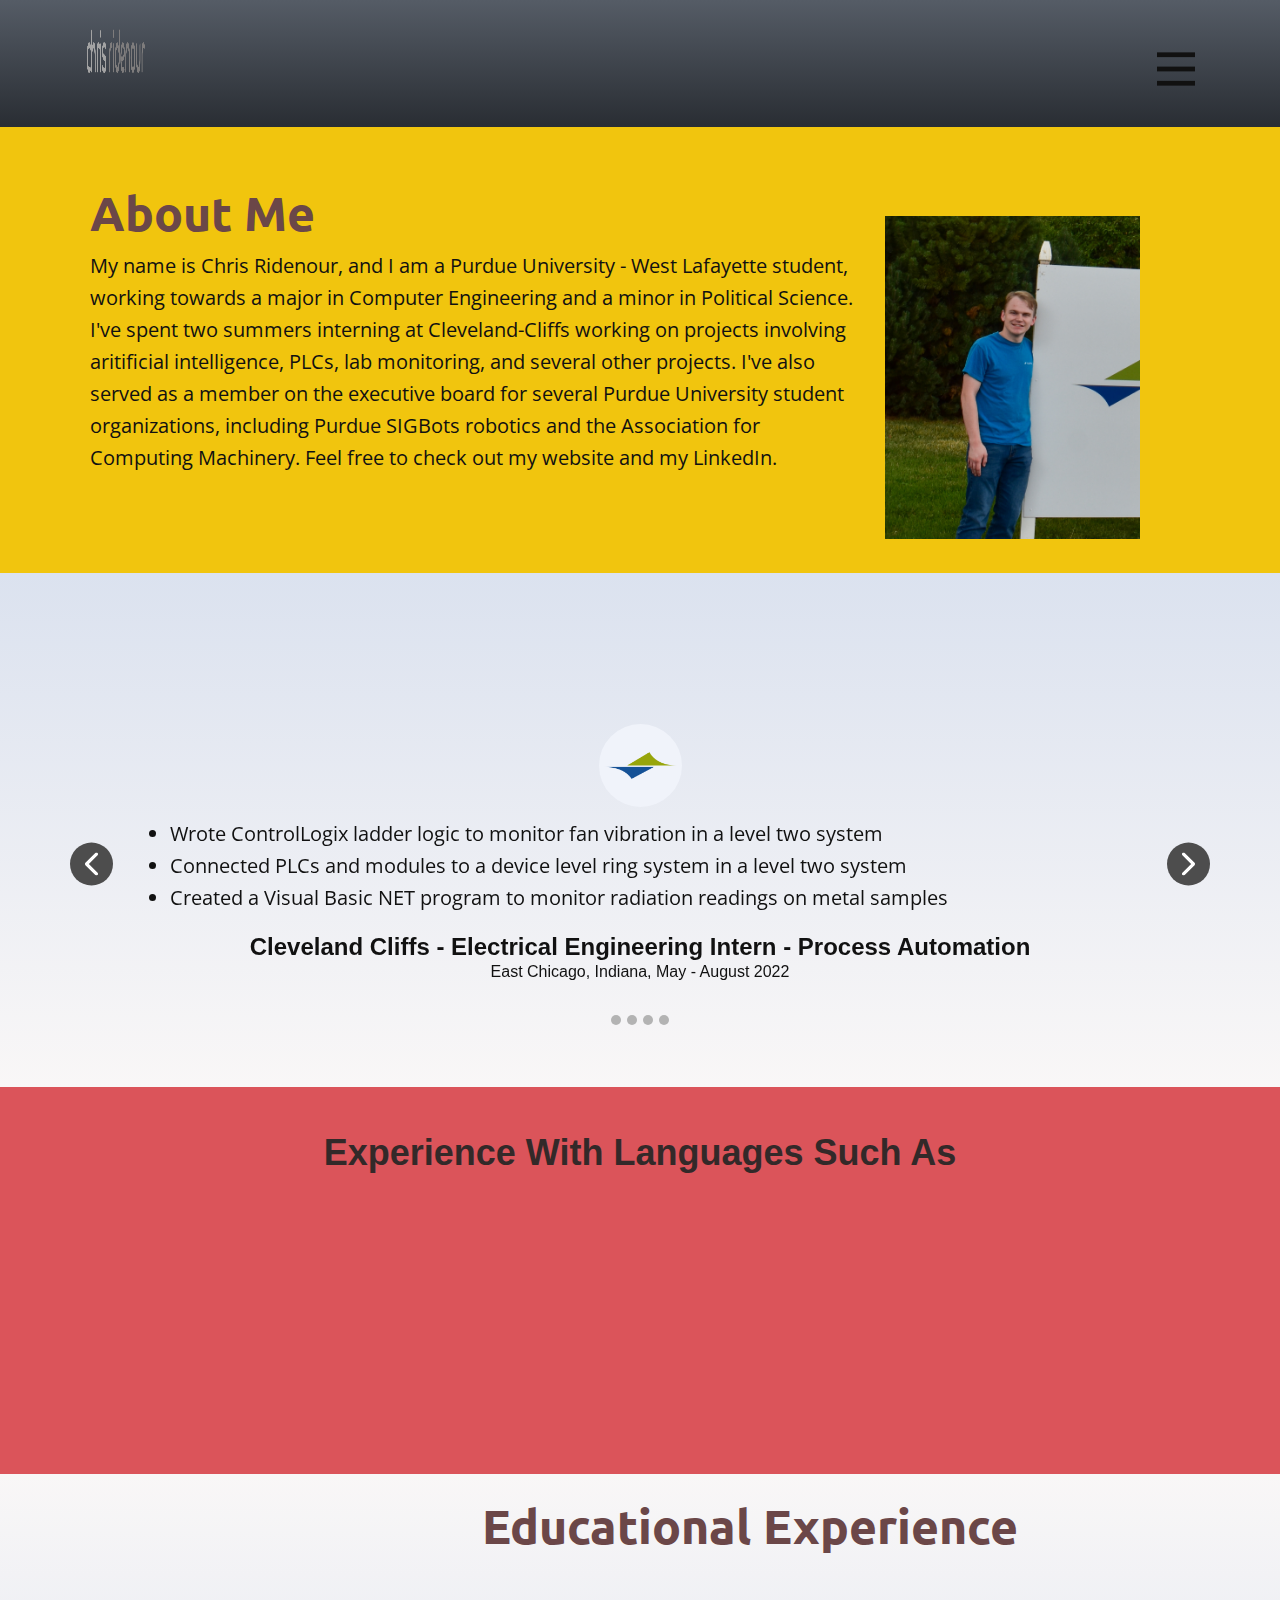
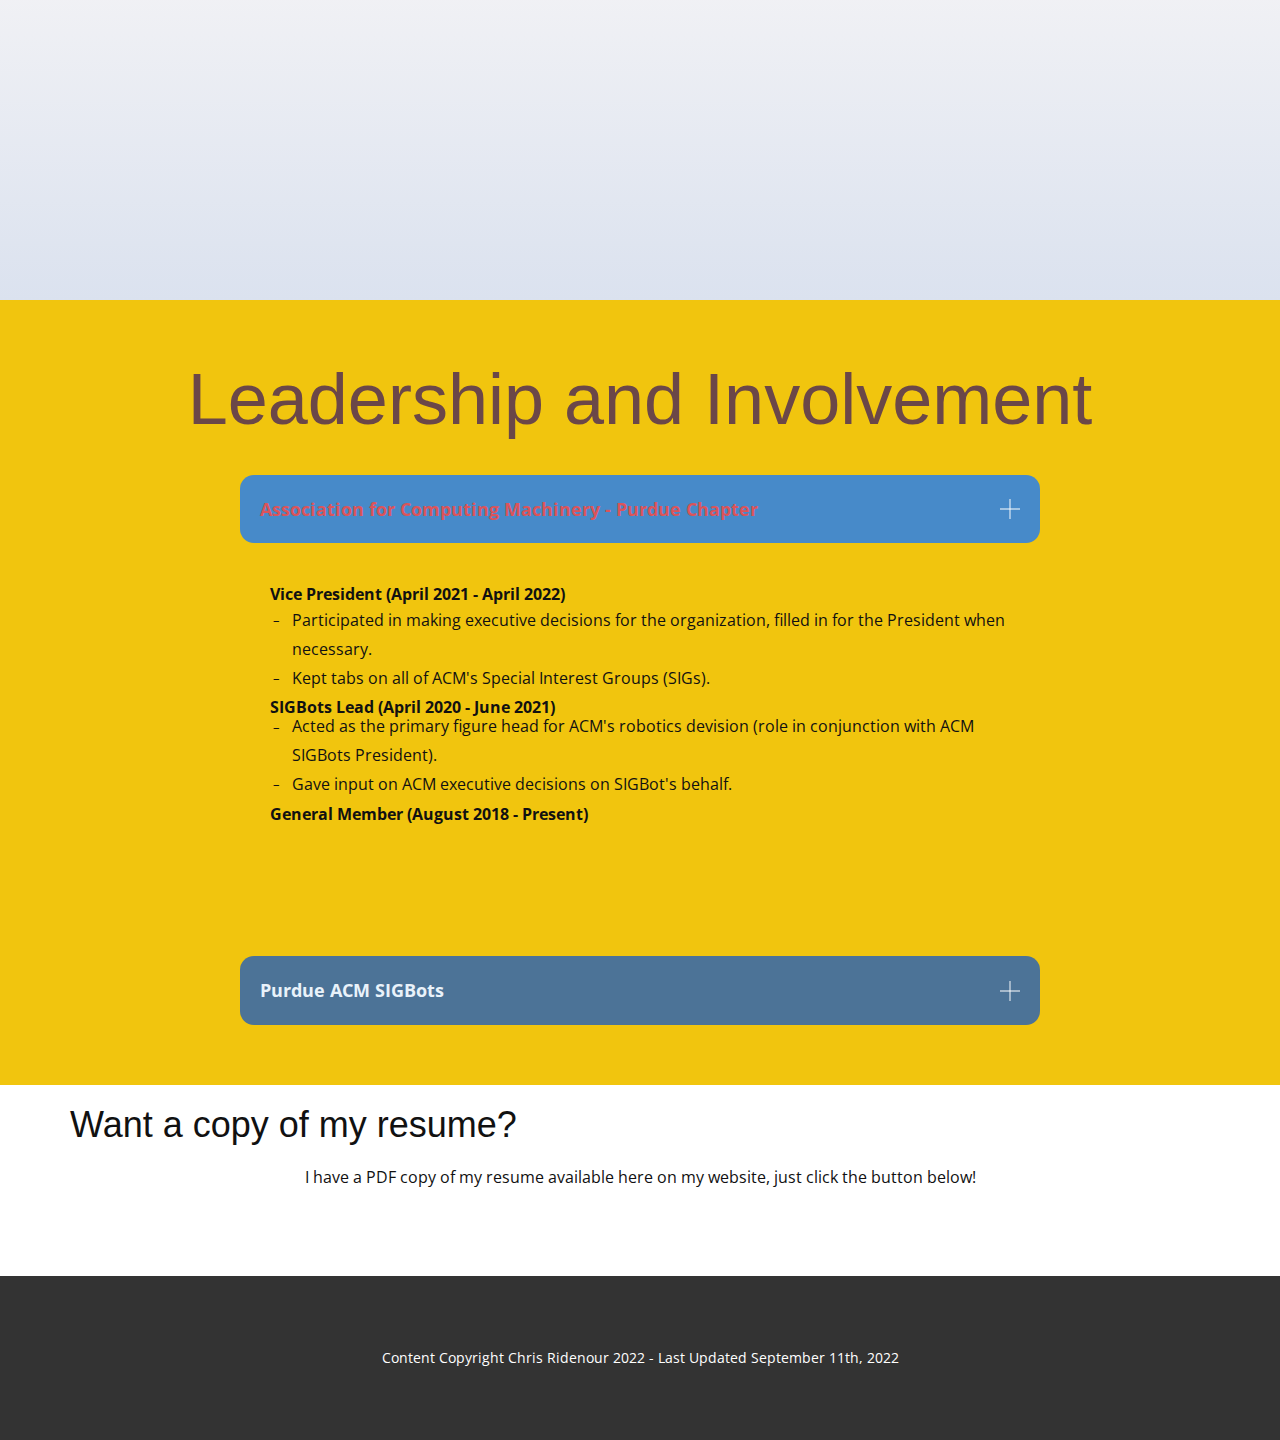
==== index.html @ 21e30301 "Attempt 2" ====
<!DOCTYPE html>
<html style="font-size: 16px;" lang="en"><head>
    <meta name="viewport" content="width=device-width, initial-scale=1.0">
    <meta charset="utf-8">
    <meta name="keywords" content="Logistics, storage, refurbishment, About Team, Trucking &amp;amp; Transportation, About Us, Logistics and Transportation, Contact Our Professionals today!, Logistics Company, Contact us">
    <meta name="description" content="">
    <title>Home</title>
    <link rel="stylesheet" href="nicepage.css" media="screen">
<link rel="stylesheet" href="Home.css" media="screen">
    <script class="u-script" type="text/javascript" src="jquery.js" defer=""></script>
    <script class="u-script" type="text/javascript" src="nicepage.js" defer=""></script>
    <meta name="generator" content="Nicepage 4.13.4, nicepage.com">
    <link id="u-theme-google-font" rel="stylesheet" href="https://fonts.googleapis.com/css?family=Montserrat:100,100i,200,200i,300,300i,400,400i,500,500i,600,600i,700,700i,800,800i,900,900i|Open+Sans:300,300i,400,400i,500,500i,600,600i,700,700i,800,800i">
    <link id="u-page-google-font" rel="stylesheet" href="https://fonts.googleapis.com/css?family=Ubuntu:300,300i,400,400i,500,500i,700,700i">
    
    
    
    
    
    
    
    
    
    
    <script type="application/ld+json">{
		"@context": "http://schema.org",
		"@type": "Organization",
		"name": "",
		"logo": "images/logo.png"
}</script>
    <meta name="theme-color" content="#17252a">
    <meta property="og:title" content="Home">
    <meta property="og:type" content="website">
  </head>
  <body data-home-page="Home.html" data-home-page-title="Home" class="u-body u-xl-mode"><header class="u-clearfix u-header u-palette-5-base u-header" id="sec-7cec"><div class="u-clearfix u-sheet u-sheet-1">
        <a href="Home.html" data-page-id="673306111" class="u-image u-logo u-image-1" title="Home" data-image-width="1392" data-image-height="238">
          <img src="images/logo.png" class="u-logo-image u-logo-image-1">
        </a>
        <nav class="u-menu u-menu-dropdown u-offcanvas u-menu-1" data-responsive-from="XL">
          <div class="menu-collapse" style="font-size: 1rem; letter-spacing: 0px; font-weight: 500;" wfd-invisible="true">
            <a class="u-button-style u-custom-active-color u-custom-border u-custom-border-color u-custom-hover-color u-custom-left-right-menu-spacing u-custom-padding-bottom u-custom-text-active-color u-custom-text-color u-custom-text-hover-color u-custom-top-bottom-menu-spacing u-nav-link u-text-active-palette-1-base u-text-hover-palette-2-base" href="#" style="padding: 10px 0px; font-size: calc(1em + 22px);">
              <svg class="u-svg-link" viewBox="0 0 24 24"><use xmlns:xlink="http://www.w3.org/1999/xlink" xlink:href="#menu-hamburger"></use></svg>
              <svg class="u-svg-content" version="1.1" id="menu-hamburger" viewBox="0 0 16 16" x="0px" y="0px" xmlns:xlink="http://www.w3.org/1999/xlink" xmlns="http://www.w3.org/2000/svg"><g><rect y="1" width="16" height="2"></rect><rect y="7" width="16" height="2"></rect><rect y="13" width="16" height="2"></rect>
</g></svg>
            </a>
          </div>
          <div class="u-custom-menu u-nav-container" wfd-invisible="true">
            <ul class="u-nav u-spacing-2 u-unstyled u-nav-1"><li class="u-nav-item"><a class="u-active-grey-5 u-button-style u-hover-grey-10 u-nav-link u-text-active-grey-90 u-text-grey-90 u-text-hover-grey-90" href="Home.html" style="padding: 10px 20px;">Home</a>
</li><li class="u-nav-item"><a class="u-active-grey-5 u-button-style u-hover-grey-10 u-nav-link u-text-active-grey-90 u-text-grey-90 u-text-hover-grey-90" href="Resume.html" style="padding: 10px 20px;">Resume</a>
</li><li class="u-nav-item"><a class="u-active-grey-5 u-button-style u-hover-grey-10 u-nav-link u-text-active-grey-90 u-text-grey-90 u-text-hover-grey-90" href="mailto:christopher@christopherridenour.com?subject=%5BCRWEB%5D" style="padding: 10px 20px;">Contact</a>
</li><li class="u-nav-item"><a class="u-active-grey-5 u-button-style u-hover-grey-10 u-nav-link u-text-active-grey-90 u-text-grey-90 u-text-hover-grey-90" href="https://www.linkedin.com/in/chrisjridenour/" style="padding: 10px 20px;">LinkedIn</a>
</li><li class="u-nav-item"><a class="u-active-grey-5 u-button-style u-hover-grey-10 u-nav-link u-text-active-grey-90 u-text-grey-90 u-text-hover-grey-90" href="https://engineering.purdue.edu/477grp10/" style="padding: 10px 20px;">Purdue Senior Design Project</a>
</li></ul>
          </div>
          <div class="u-custom-menu u-nav-container-collapse" wfd-invisible="true">
            <div class="u-black u-container-style u-inner-container-layout u-opacity u-opacity-95 u-sidenav">
              <div class="u-inner-container-layout u-sidenav-overflow">
                <div class="u-menu-close"></div>
                <ul class="u-align-center u-nav u-popupmenu-items u-unstyled u-nav-2"><li class="u-nav-item"><a class="u-button-style u-nav-link" href="Home.html">Home</a>
</li><li class="u-nav-item"><a class="u-button-style u-nav-link" href="Resume.html">Resume</a>
</li><li class="u-nav-item"><a class="u-button-style u-nav-link" href="mailto:christopher@christopherridenour.com?subject=%5BCRWEB%5D">Contact</a>
</li><li class="u-nav-item"><a class="u-button-style u-nav-link" href="https://www.linkedin.com/in/chrisjridenour/">LinkedIn</a>
</li><li class="u-nav-item"><a class="u-button-style u-nav-link" href="https://engineering.purdue.edu/477grp10/">Purdue Senior Design Project</a>
</li></ul>
              </div>
            </div>
            <div class="u-black u-menu-overlay u-opacity u-opacity-70" wfd-invisible="true"></div>
          </div>
        </nav>
      </div></header>
    <section class="u-clearfix u-palette-3-base u-section-1" id="sec-4336">
      <div class="u-clearfix u-sheet u-valign-middle-lg u-valign-middle-xl u-sheet-1">
        <h1 class="u-align-left u-custom-font u-font-ubuntu u-text u-text-palette-2-dark-2 u-text-1">About Me</h1>
        <img class="u-image u-image-default u-image-1" src="images/cr477webpage.jpg" alt="" data-image-width="1169" data-image-height="1480">
        <p class="u-align-left u-text u-text-2">My name is Chris Ridenour, and I am a Purdue University - West Lafayette student, working towards a major in Computer Engineering and a minor in Political Science. I've spent two summers interning at Cleveland-Cliffs working on projects involving aritificial intelligence, PLCs, lab monitoring, and several other projects. I've also served as a member on the executive board for several Purdue University student organizations, including Purdue SIGBots robotics and the Association for Computing Machinery. Feel free to check out my website and my LinkedIn.<br>
        </p>
      </div>
    </section>
    <section class="u-align-center u-clearfix u-gradient u-section-2" id="sec-f1f9">
      <style data-mode="XXL">@media (max-width: 0px) {
   .u-section-2 {
    background-image: none;
  }
  .u-block-8af3-2 {
    min-height: 579px;
  }
  .u-section-2 .u-slider-1 {
    min-height: 480px;
    width: 763px;
    margin-top: 50px;
    margin-bottom: 50px;
    margin-left: auto;
    margin-right: auto;
  }
  .u-section-2 .u-carousel-indicators-1 {
    position: absolute;
    bottom: 10px;
    width: auto;
    height: auto;
  }
  .u-section-2 .u-container-layout-1 {
    padding-top: 30px;
    padding-bottom: 30px;
    padding-left: 80px;
    padding-right: 80px;
  }
  .u-section-2 .u-image-1 {
    width: 83px;
    height: 83px;
    background-image: url("[data-uri]");
    background-position: 50% 50%;
    margin-top: 0;
    margin-bottom: 0;
    margin-left: auto;
    margin-right: auto;
  }
  .u-section-2 .u-text-2 {
    margin-top: 20px;
    margin-left: 0;
    margin-right: 0;
    margin-bottom: 0;
    font-size: 1.25rem;
  }
  .u-section-2 .u-text-3 {
    font-weight: 700;
    margin-top: 35px;
    margin-left: auto;
    margin-right: auto;
    margin-bottom: 0;
  }
  .u-section-2 .u-text-4 {
    font-size: 1rem;
    font-weight: 400;
    margin-top: 15px;
    margin-left: auto;
    margin-right: auto;
    margin-bottom: 0;
  }
  .u-section-2 .u-container-layout-2 {
    padding-top: 30px;
    padding-bottom: 30px;
    padding-left: 80px;
    padding-right: 80px;
  }
  .u-section-2 .u-image-2 {
    width: 83px;
    height: 83px;
    background-image: url("[data-uri]");
    background-position: 50% 50%;
    margin-top: 0;
    margin-bottom: 0;
    margin-left: auto;
    margin-right: auto;
  }
  .u-block-8af3-22 {
    margin-top: 20px;
    margin-left: 0;
    margin-right: 0;
    margin-bottom: 0;
    font-size: 1.25rem;
  }
  .u-section-2 .u-text-6 {
    font-weight: 700;
    margin-top: 35px;
    margin-left: auto;
    margin-right: auto;
    margin-bottom: 0;
  }
  .u-section-2 .u-text-7 {
    font-size: 1rem;
    font-weight: 400;
    margin-top: 15px;
    margin-left: auto;
    margin-right: auto;
    margin-bottom: 0;
  }
  .u-section-2 .u-carousel-control-1 {
    width: 43px;
    height: 43px;
    background-image: none;
  }
  .u-section-2 .u-carousel-control-2 {
    width: 43px;
    height: 43px;
    background-image: none;
    left: auto;
    position: absolute;
    right: 0;
  }
}</style>
      <div class="u-clearfix u-sheet u-valign-middle-sm u-sheet-1">
        <h1 class="u-align-center u-custom-font u-font-ubuntu u-text u-text-palette-2-dark-2 u-text-1" data-animation-name="customAnimationIn" data-animation-duration="1000">Professional Experience</h1>
        <div class="u-shape u-shape-svg u-text-palette-2-dark-2 u-shape-1" data-animation-name="customAnimationIn" data-animation-duration="1000">
          <svg class="u-svg-link" preserveAspectRatio="none" viewBox="0 0 120 160" style=""><use xmlns:xlink="http://www.w3.org/1999/xlink" xlink:href="#svg-a9e4"></use></svg>
          <svg class="u-svg-content" viewBox="0 0 120 160" x="0px" y="0px" id="svg-a9e4" style="enable-background:new 0 0 120 160;"><path d="M82.8,46.9C76.9,46.9,72,42,72,36V0H16.9C7.6,0,0,7.7,0,17.2v125.6c0,9.5,7.6,17.2,16.9,17.2h86.2c9.3,0,16.9-7.7,16.9-17.2
	V46.9H82.8z M83.3,34c0,0.9,0.7,1.6,1.5,1.6H120c-0.8-1.6-1.9-3-3.2-4.3L87.1,2.8c-1.2-1.1-2.4-2-3.8-2.8V34L83.3,34z"></path></svg>
        </div>
        <div id="carousel-5989" data-interval="5000" data-u-ride="carousel" class="u-carousel u-expanded-width u-slider u-slider-1">
          <ol class="u-absolute-hcenter u-carousel-indicators u-carousel-indicators-1">
            <li data-u-target="#carousel-5989" class="u-active u-grey-30 u-shape-circle" data-u-slide-to="0" style="width: 10px; height: 10px;"></li>
            <li data-u-target="#carousel-5989" class="u-grey-30 u-shape-circle" data-u-slide-to="1" style="width: 10px; height: 10px;"></li>
            <li data-u-target="#carousel-5989" class="u-grey-30 u-shape-circle" data-u-slide-to="2" style="width: 10px; height: 10px;"></li>
            <li data-u-target="#carousel-5989" class="u-grey-30 u-shape-circle" data-u-slide-to="3" style="width: 10px; height: 10px;"></li>
          </ol>
          <div class="u-carousel-inner" role="listbox">
            <div class="u-active u-carousel-item u-container-style u-slide">
              <div class="u-container-layout u-container-layout-1">
                <div alt="" class="u-image u-image-circle u-image-1" data-image-width="600" data-image-height="600"></div>
                <ul class="u-align-left u-large-text u-text u-text-variant u-text-2">
                  <li>Wrote ControlLogix ladder logic to monitor fan vibration in a level two system</li>
                  <li>Connected PLCs and modules to a device level ring system in a level two system</li>
                  <li>Created a Visual Basic NET program to monitor radiation readings on metal samples</li>
                </ul>
                <h4 class="u-align-center u-text u-text-3">Cleveland Cliffs - Electrical Engineering Intern - Process Automation<br>
                </h4>
                <h6 class="u-align-center u-text u-text-default u-text-4">East Chicago, Indiana, May - August 2022</h6>
              </div>
            </div>
            <div class="u-carousel-item u-container-style u-slide">
              <div class="u-container-layout u-valign-middle-sm u-valign-middle-xs u-container-layout-2">
                <div alt="" class="u-image u-image-circle u-image-2" data-image-width="600" data-image-height="600"></div>
                <ul class="u-align-left u-large-text u-text u-text-variant u-text-5">
                  <li>Managed a SQL database and inputted translated data from flat files into the SQL database using Python.</li>
                  <li>Used principal component analysis to develop a model using SQL data.</li>
                  <li>Created and analyzed a neural network used to determine steel weld quality.</li>
                </ul>
                <h4 class="u-align-center u-text u-text-default-lg u-text-default-md u-text-default-xl u-text-6"> Cleveland-Cliffs - Electrical Engineering Intern - Process Automation&nbsp;<br>
                </h4>
                <h6 class="u-align-center u-text u-text-default u-text-7">East Chicago, Indiana, June - August 2021</h6>
              </div>
            </div>
            <div class="u-carousel-item u-container-style u-slide u-carousel-item-3">
              <div class="u-container-layout u-valign-top u-container-layout-3">
                <div alt="" class="u-image u-image-circle u-image-3" data-image-width="800" data-image-height="805"></div>
                <ul class="u-align-left u-large-text u-text u-text-variant u-text-8">
                  <li>Safely transported pizza, wings, and other food items to the customer's location.</li>
                  <li>Engaged with customers when delivering and taking orders.</li>
                  <li>Prepared food and ensured it was ready for delivery or pickup</li>
                </ul>
                <h4 class="u-align-center u-text u-text-default u-text-9"> Domino's Pizza - Delivery Expert<br>
                </h4>
                <h6 class="u-align-center u-text u-text-default u-text-10">Laurel, Maryland, May - August 2020</h6>
              </div>
            </div>
            <div class="u-carousel-item u-container-style u-slide">
              <div class="u-container-layout u-container-layout-4">
                <div alt="" class="u-image u-image-circle u-image-4" data-image-width="900" data-image-height="900"></div>
                <ul class="u-align-left u-large-text u-text u-text-variant u-text-11">
                  <li>Ensured that kids were educated about programming, robotics, virtual reality, and other STEM topics.</li>
                  <li>Troubleshooted many issues with faulty programs, robots, drones, and other electronics.</li>
                  <li>Supervised the children and made sure they were always safe.</li>
                </ul>
                <h4 class="u-align-center u-text u-text-default u-text-12"> Black Rocket Productions<br>
                </h4>
                <h6 class="u-align-center u-text u-text-default u-text-13">Arnold, Maryland, May - August 2019</h6>
              </div>
            </div>
          </div>
          <a class="u-absolute-vcenter u-carousel-control u-carousel-control-prev u-grey-70 u-icon-circle u-spacing-10 u-carousel-control-1" href="#carousel-5989" role="button" data-u-slide="prev">
            <span aria-hidden="true">
              <svg viewBox="0 0 451.847 451.847"><path d="M97.141,225.92c0-8.095,3.091-16.192,9.259-22.366L300.689,9.27c12.359-12.359,32.397-12.359,44.751,0
c12.354,12.354,12.354,32.388,0,44.748L173.525,225.92l171.903,171.909c12.354,12.354,12.354,32.391,0,44.744
c-12.354,12.365-32.386,12.365-44.745,0l-194.29-194.281C100.226,242.115,97.141,234.018,97.141,225.92z"></path></svg>
            </span>
            <span class="sr-only">
              <svg viewBox="0 0 451.847 451.847"><path d="M97.141,225.92c0-8.095,3.091-16.192,9.259-22.366L300.689,9.27c12.359-12.359,32.397-12.359,44.751,0
c12.354,12.354,12.354,32.388,0,44.748L173.525,225.92l171.903,171.909c12.354,12.354,12.354,32.391,0,44.744
c-12.354,12.365-32.386,12.365-44.745,0l-194.29-194.281C100.226,242.115,97.141,234.018,97.141,225.92z"></path></svg>
            </span>
          </a>
          <a class="u-absolute-vcenter u-carousel-control u-carousel-control-next u-grey-70 u-icon-circle u-spacing-10 u-carousel-control-2" href="#carousel-5989" role="button" data-u-slide="next">
            <span aria-hidden="true">
              <svg viewBox="0 0 451.846 451.847"><path d="M345.441,248.292L151.154,442.573c-12.359,12.365-32.397,12.365-44.75,0c-12.354-12.354-12.354-32.391,0-44.744
L278.318,225.92L106.409,54.017c-12.354-12.359-12.354-32.394,0-44.748c12.354-12.359,32.391-12.359,44.75,0l194.287,194.284
c6.177,6.18,9.262,14.271,9.262,22.366C354.708,234.018,351.617,242.115,345.441,248.292z"></path></svg>
            </span>
            <span class="sr-only">
              <svg viewBox="0 0 451.846 451.847"><path d="M345.441,248.292L151.154,442.573c-12.359,12.365-32.397,12.365-44.75,0c-12.354-12.354-12.354-32.391,0-44.744
L278.318,225.92L106.409,54.017c-12.354-12.359-12.354-32.394,0-44.748c12.354-12.359,32.391-12.359,44.75,0l194.287,194.284
c6.177,6.18,9.262,14.271,9.262,22.366C354.708,234.018,351.617,242.115,345.441,248.292z"></path></svg>
            </span>
          </a>
        </div>
      </div>
    </section>
    <section class="u-align-center u-clearfix u-hidden-md u-hidden-sm u-hidden-xs u-palette-2-base u-section-3" id="sec-1ce6">
      <div class="u-clearfix u-sheet u-valign-middle u-sheet-1">
        <h2 class="u-text u-text-default u-text-palette-2-dark-3 u-text-1">Experience With Languages Such As</h2>
        <div class="u-clearfix u-group-elements u-group-elements-1">
          <img class="u-hover-feature u-image u-image-round u-preserve-proportions u-image-1" src="images/download.png" alt="" data-image-width="225" data-image-height="225" data-animation-name="customAnimationIn" data-animation-duration="1000">
          <img class="u-hover-feature u-image u-image-contain u-image-round u-preserve-proportions u-image-2" src="images/2048px-Python-logo-notext.svg.png" alt="" data-image-width="2048" data-image-height="2048" data-animation-name="customAnimationIn" data-animation-duration="1000">
          <img class="u-hover-feature u-image u-image-round u-image-3" src="images/LaTeX_logo.svg.png" alt="" data-image-width="2560" data-image-height="1067" data-animation-name="customAnimationIn" data-animation-duration="1000">
          <img class="u-hover-feature u-image u-image-round u-preserve-proportions u-image-4" src="images/73dcca5b2435a4fc91983ab4170cd695.png" alt="" data-image-width="773" data-image-height="811" data-animation-name="customAnimationIn" data-animation-duration="1000">
          <img class="u-hover-feature u-image u-image-round u-image-5" src="images/Java-Logo.png" alt="" data-image-width="4000" data-image-height="2500" data-animation-name="customAnimationIn" data-animation-duration="1000">
          <img class="u-hover-feature u-image u-image-round u-preserve-proportions u-image-6" src="images/695px-C_Programming_Language.svg.png" alt="" data-image-width="695" data-image-height="768" data-animation-name="customAnimationIn" data-animation-duration="1000">
          <img class="u-align-center u-hover-feature u-image u-image-round u-preserve-proportions u-image-7" src="images/SystemVerilog_logo.png" alt="" data-image-width="294" data-image-height="103" data-animation-name="customAnimationIn" data-animation-duration="1000">
          <img class="u-hover-feature u-image u-image-round u-preserve-proportions u-image-8" src="images/Fortran_logo.svg" alt="" data-image-width="255" data-image-height="255" data-animation-name="customAnimationIn" data-animation-duration="1000">
          <img class="u-hover-feature u-image u-image-round u-preserve-proportions u-image-9" src="images/Matlab_Logo.png" alt="" data-image-width="897" data-image-height="806" data-animation-name="customAnimationIn" data-animation-duration="1000">
          <img class="u-hover-feature u-image u-image-round u-preserve-proportions u-image-10" src="images/RSLogix.svg.png" alt="" data-image-width="1043" data-image-height="1024" data-animation-name="customAnimationIn" data-animation-duration="1000">
        </div>
      </div>
      
      
      
      
      
      
      
      
      
      
    </section>
    <section class="u-align-center u-clearfix u-hidden-lg u-hidden-xl u-palette-2-base u-section-4" id="sec-03a6">
      <div class="u-clearfix u-sheet u-sheet-1">
        <h2 class="u-text u-text-default-lg u-text-default-xl u-text-palette-2-dark-3 u-text-1">Experience With Python, Latex, SQL, SystemVerilog, Java, C, RSLogix, Fortran, MATLAB, and VB.net</h2><span class="u-icon u-icon-rectangle u-text-palette-2-dark-2 u-icon-1" data-animation-name="customAnimationIn" data-animation-duration="1000"><svg class="u-svg-link" preserveAspectRatio="xMidYMin slice" viewBox="0 0 54 54" style=""><use xmlns:xlink="http://www.w3.org/1999/xlink" xlink:href="#svg-4891"></use></svg><svg class="u-svg-content" viewBox="0 0 54 54" x="0px" y="0px" id="svg-4891" style="enable-background:new 0 0 54 54;"><g><path d="M27,18c-4.962,0-9,4.038-9,9s4.038,9,9,9s9-4.038,9-9S31.962,18,27,18z"></path><path d="M51.22,21h-2.018c-0.515-1.911-1.272-3.74-2.26-5.457l1.426-1.426c0.525-0.525,0.814-1.224,0.814-1.966
		c0-0.743-0.289-1.441-0.814-1.967l-4.553-4.553c-1.05-1.049-2.881-1.051-3.933,0l-1.426,1.426C36.74,6.07,34.911,5.313,33,4.798
		V2.78C33,1.247,31.753,0,30.22,0H23.78C22.247,0,21,1.247,21,2.78v2.018c-1.911,0.515-3.74,1.272-5.457,2.26l-1.426-1.426
		c-1.051-1.052-2.883-1.05-3.933,0l-4.553,4.553c-0.525,0.525-0.814,1.224-0.814,1.967c0,0.742,0.289,1.44,0.814,1.966l1.426,1.426
		C6.07,17.26,5.312,19.089,4.798,21H2.78C1.247,21,0,22.247,0,23.78v6.438C0,31.752,1.247,33,2.78,33h2.018
		c0.515,1.911,1.272,3.74,2.26,5.457l-1.426,1.426c-0.525,0.525-0.814,1.224-0.814,1.966c0,0.743,0.289,1.441,0.814,1.967
		l4.553,4.553c1.05,1.051,2.882,1.052,3.933,0l1.426-1.426c1.717,0.987,3.546,1.745,5.457,2.26v2.017C21,52.752,22.247,54,23.78,54
		h6.439c1.533,0,2.78-1.248,2.78-2.781v-2.017c1.911-0.515,3.74-1.272,5.457-2.26l1.426,1.426c1.052,1.052,2.882,1.05,3.933,0
		l4.553-4.553c0.525-0.525,0.814-1.224,0.814-1.967c0-0.742-0.289-1.44-0.814-1.966l-1.426-1.426
		c0.987-1.717,1.745-3.546,2.26-5.457h2.018c1.533,0,2.78-1.248,2.78-2.781V23.78C54,22.247,52.753,21,51.22,21z M39,27
		c0,6.617-5.383,12-12,12s-12-5.383-12-12s5.383-12,12-12S39,20.383,39,27z"></path>
</g></svg></span>
      </div>
    </section>
    <section class="u-clearfix u-gradient u-hidden-xs u-section-5" id="sec-319e">
      <div class="u-align-center-xs u-clearfix u-sheet u-valign-middle u-sheet-1">
        <div class="u-align-right-md u-align-right-sm u-align-right-xs u-clearfix u-group-elements u-group-elements-1">
          <h3 class="u-align-center-xs u-custom-font u-font-ubuntu u-text u-text-palette-2-dark-2 u-text-1">Educational Experience</h3>
          <div class="fr-view u-clearfix u-rich-text u-text u-text-2" data-animation-name="customAnimationIn" data-animation-duration="1000">
            <h2>
              <span class="u-text-palette-2-dark-3">Purdue University</span>
              <br>
              <span style="font-size: 1.5rem;">Bachelor of Science in Computer Engineering</span>
              <br>
              <span style="font-size: 1.5rem;">Minor in Political Science</span>
              <br>
              <span style="font-size: 1.5rem;">Expected Graduation Date: December 2022</span>
            </h2>
            <h2>
              <span class="u-text-palette-2-dark-3">Annapolis Area Christian School</span>
              <br>
              <span style="font-size: 1.5rem;">High School Diploma<br>Graduation Date: May 2018
              </span>
            </h2>
          </div><span class="u-hidden-xs u-icon u-text-palette-2-dark-2 u-icon-1" data-animation-name="customAnimationIn" data-animation-duration="1000"><svg class="u-svg-link" preserveAspectRatio="xMidYMin slice" viewBox="0 0 55.25 55.25" style=""><use xmlns:xlink="http://www.w3.org/1999/xlink" xlink:href="#svg-664d"></use></svg><svg class="u-svg-content" viewBox="0 0 55.25 55.25" x="0px" y="0px" id="svg-664d" style="enable-background:new 0 0 55.25 55.25;"><g><path d="M0.523,51.933l-0.497,2.085c-0.016,0.067-0.02,0.135-0.022,0.202C0.004,54.234,0,54.246,0,54.259
		c0.001,0.114,0.026,0.225,0.065,0.332c0.009,0.025,0.019,0.047,0.03,0.071c0.049,0.107,0.11,0.21,0.196,0.296
		c0.095,0.095,0.207,0.168,0.328,0.218c0.121,0.05,0.25,0.075,0.379,0.075c0.077,0,0.155-0.009,0.231-0.027l2.086-0.497
		L0.523,51.933z"></path><path d="M52.618,2.631c-3.51-3.508-9.219-3.508-12.729,0L3.827,38.693C3.81,38.71,3.8,38.731,3.785,38.749
		c-0.021,0.024-0.039,0.05-0.058,0.076c-0.053,0.074-0.094,0.153-0.125,0.239c-0.009,0.026-0.022,0.049-0.029,0.075
		c-0.003,0.01-0.009,0.02-0.012,0.03l-2.495,10.48L5.6,54.182l10.48-2.495c0.027-0.006,0.051-0.021,0.077-0.03
		c0.034-0.011,0.066-0.024,0.099-0.039c0.072-0.033,0.139-0.074,0.201-0.123c0.024-0.019,0.049-0.033,0.072-0.054
		c0.008-0.008,0.018-0.012,0.026-0.02l36.063-36.063C56.127,11.85,56.127,6.14,52.618,2.631z M17.157,47.992l0.354-3.183
		L39.889,22.43c0.391-0.391,0.391-1.023,0-1.414s-1.023-0.391-1.414,0L16.097,43.395l-4.773,0.53l0.53-4.773l22.38-22.378
		c0.391-0.391,0.391-1.023,0-1.414s-1.023-0.391-1.414,0L10.44,37.738l-3.183,0.354L34.94,10.409l9.9,9.9L17.157,47.992z
		 M46.254,18.895l-9.9-9.9l1.414-1.414l9.9,9.9L46.254,18.895z M49.082,16.067l-9.9-9.9l1.415-1.415l9.9,9.9L49.082,16.067z"></path>
</g></svg></span>
        </div>
      </div>
    </section>
    <section class="u-align-center u-clearfix u-gradient u-hidden-lg u-hidden-md u-hidden-sm u-hidden-xl u-section-6" id="sec-8e8c">
      <div class="u-clearfix u-sheet u-valign-middle u-sheet-1">
        <h2 class="u-align-center-xs u-text u-text-default-lg u-text-default-md u-text-default-sm u-text-default-xl u-text-1">Educational Experience<span class="u-text-palette-2-dark-2"></span>
        </h2>
        <h4 class="u-text u-text-default-xs u-text-2">Purdue University - West Lafayette</h4>
        <p class="u-text u-text-3">Computer Engineering Major<br>Political Science Minor<br>Expected Graduation Date - December 2022
        </p>
      </div>
    </section>
    <section class="u-align-center u-clearfix u-palette-3-base u-section-7" id="sec-ba77">
      <div class="u-clearfix u-sheet u-valign-middle u-sheet-1">
        <h1 class="u-text u-text-palette-2-dark-2 u-title u-text-1">Leadership and Involvement</h1>
        <div class="u-accordion u-spacing-10 u-accordion-1">
          <div class="u-accordion-item">
            <a class="active u-accordion-link u-active-palette-1-base u-button-style u-hover-palette-1-light-1 u-palette-1-dark-1 u-radius-14 u-text-hover-palette-2-base u-text-palette-1-light-3 u-accordion-link-1" id="link-accordion-0781" aria-controls="accordion-0781" aria-selected="true">
              <span class="u-accordion-link-text">Association for Computing Machinery - Purdue Chapter</span><span class="u-accordion-link-icon u-icon u-icon-rectangle u-text-white u-icon-1"><svg class="u-svg-link" preserveAspectRatio="xMidYMin slice" viewBox="0 0 42 42" style=""><use xmlns:xlink="http://www.w3.org/1999/xlink" xlink:href="#svg-f4c1"></use></svg><svg class="u-svg-content" viewBox="0 0 42 42" x="0px" y="0px" id="svg-f4c1" style="enable-background:new 0 0 42 42;"><polygon points="42,20 22,20 22,0 20,0 20,20 0,20 0,22 20,22 20,42 22,42 22,22 42,22 "></polygon></svg></span>
            </a>
            <div class="u-accordion-active u-accordion-pane u-container-style u-shape-rectangle u-accordion-pane-1" id="accordion-0781" aria-labelledby="link-accordion-0781">
              <div class="u-container-layout u-container-layout-1">
                <p class="u-text u-text-2">Vice President (April 2021 - April 2022)</p>
                <ul class="u-custom-list u-text u-text-3">
                  <li>
                    <div class="u-list-icon">
                      <div xmlns="http://www.w3.org/2000/svg" xmlns:xlink="http://www.w3.org/1999/xlink" version="1.1" xml:space="preserve" class="u-svg-content">–</div>
                    </div>Participated in making executive decisions for the organization, filled in for the President when necessary.
                  </li>
                  <li>
                    <div class="u-list-icon">
                      <div xmlns="http://www.w3.org/2000/svg" xmlns:xlink="http://www.w3.org/1999/xlink" version="1.1" xml:space="preserve" class="u-svg-content">–</div>
                    </div>Kept tabs on all of ACM's Special Interest Groups (SIGs).
                  </li>
                </ul>
                <ul class="u-custom-list u-text u-text-4">
                  <li>
                    <div class="u-list-icon">
                      <div xmlns="http://www.w3.org/2000/svg" xmlns:xlink="http://www.w3.org/1999/xlink" version="1.1" xml:space="preserve" class="u-svg-content">–</div>
                    </div>Acted as the primary figure head for ACM's robotics devision (role in conjunction with ACM SIGBots President).
                  </li>
                  <li>
                    <div class="u-list-icon">
                      <div xmlns="http://www.w3.org/2000/svg" xmlns:xlink="http://www.w3.org/1999/xlink" version="1.1" xml:space="preserve" class="u-svg-content">–</div>
                    </div>Gave input on ACM executive decisions on SIGBot's behalf.
                  </li>
                </ul>
                <p class="u-text u-text-5">SIGBots Lead (April 2020 - June 2021)</p>
                <p class="u-text u-text-6">General Member (August 2018 - Present)</p>
              </div>
            </div>
          </div>
          <div class="u-accordion-item">
            <a class="u-accordion-link u-active-palette-1-base u-button-style u-hover-palette-1-light-1 u-palette-1-dark-1 u-radius-14 u-text-hover-palette-2-base u-text-palette-1-light-3 u-accordion-link-2" id="link-accordion-4c47" aria-controls="accordion-4c47" aria-selected="false">
              <span class="u-accordion-link-text">Purdue ACM SIGBots</span><span class="u-accordion-link-icon u-icon u-icon-rectangle u-text-white u-icon-2"><svg class="u-svg-link" preserveAspectRatio="xMidYMin slice" viewBox="0 0 42 42" style=""><use xmlns:xlink="http://www.w3.org/1999/xlink" xlink:href="#svg-f2c3"></use></svg><svg class="u-svg-content" viewBox="0 0 42 42" x="0px" y="0px" id="svg-f2c3" style="enable-background:new 0 0 42 42;"><polygon points="42,20 22,20 22,0 20,0 20,20 0,20 0,22 20,22 20,42 22,42 22,22 42,22 "></polygon></svg></span>
            </a>
            <div class="u-accordion-pane u-container-style u-shape-rectangle u-accordion-pane-2" id="accordion-4c47" aria-labelledby="link-accordion-4c47">
              <div class="u-container-layout u-container-layout-2">
                <p class="u-text u-text-7">President (April 2020 - June 2021)</p>
                <ul class="u-custom-list u-text u-text-8">
                  <li>
                    <div class="u-list-icon">
                      <div xmlns="http://www.w3.org/2000/svg" xmlns:xlink="http://www.w3.org/1999/xlink" version="1.1" xml:space="preserve" class="u-svg-content">–</div>
                    </div>Oversaw the construction and development of SIGBot's robots and other projects.
                  </li>
                  <li>
                    <div class="u-list-icon">
                      <div xmlns="http://www.w3.org/2000/svg" xmlns:xlink="http://www.w3.org/1999/xlink" version="1.1" xml:space="preserve" class="u-svg-content">–</div>
                    </div>Organized all executive meetings and major club meetings.
                  </li>
                  <li>
                    <div class="u-list-icon">
                      <div xmlns="http://www.w3.org/2000/svg" xmlns:xlink="http://www.w3.org/1999/xlink" version="1.1" xml:space="preserve" class="u-svg-content">–</div>
                    </div>Managed finances, events, and communication with Purdue University.
                  </li>
                </ul>
                <p class="u-text u-text-9">Vice President and Safety Officer (April 2021 - April 2022)</p>
                <ul class="u-custom-list u-text u-text-10">
                  <li>
                    <div class="u-list-icon">
                      <div xmlns="http://www.w3.org/2000/svg" xmlns:xlink="http://www.w3.org/1999/xlink" version="1.1" xml:space="preserve" class="u-svg-content">–</div>
                    </div>Continued participating in the same manner as President, filled in for the new President when necessary.
                  </li>
                  <li>
                    <div class="u-list-icon">
                      <div xmlns="http://www.w3.org/2000/svg" xmlns:xlink="http://www.w3.org/1999/xlink" version="1.1" xml:space="preserve" class="u-svg-content">–</div>
                    </div>Responsible for maintaining lab safety and COVID-19 related safety.
                  </li>
                </ul>
                <p class="u-text u-text-11">General Member (August 2018 - Present)</p>
                <ul class="u-custom-list u-text u-text-12">
                  <li>
                    <div class="u-list-icon">
                      <div xmlns="http://www.w3.org/2000/svg" xmlns:xlink="http://www.w3.org/1999/xlink" version="1.1" xml:space="preserve" class="u-svg-content">–</div>
                    </div>Constructed and designed various components of the competition robots.
                  </li>
                  <li>
                    <div class="u-list-icon">
                      <div xmlns="http://www.w3.org/2000/svg" xmlns:xlink="http://www.w3.org/1999/xlink" version="1.1" xml:space="preserve" class="u-svg-content">–</div>
                    </div>Organized all documentation of code structure, the building process, and competition data.
                  </li>
                  <li>
                    <div class="u-list-icon">
                      <div xmlns="http://www.w3.org/2000/svg" xmlns:xlink="http://www.w3.org/1999/xlink" version="1.1" xml:space="preserve" class="u-svg-content">–</div>
                    </div>Performed mechanical maintenance on the robots and operated them at competitions.
                  </li>
                </ul>
              </div>
            </div>
          </div>
        </div>
      </div>
    </section>
    <section class="u-clearfix u-gradient u-section-8" id="sec-1621">
      <div class="u-clearfix u-sheet u-sheet-1"></div>
    </section>
    <section class="u-align-center u-clearfix u-white u-section-9" id="sec-2e53">
      <div class="u-align-center u-clearfix u-sheet u-sheet-1">
        <h2 class="u-text u-text-default u-text-1">Want a copy of my resume?</h2>
        <p class="u-text u-text-2">I have a PDF copy of my resume available here on my website, just click the button below!</p>
        <a href="Resume.html" data-page-id="74439558" class="u-border-none u-btn u-btn-round u-button-style u-hover-feature u-palette-4-dark-2 u-btn-1" data-animation-name="customAnimationIn" data-animation-duration="1000" data-animation-direction="">Click Here</a>
      </div>
      
    </section>
    
    
    <footer class="u-align-center u-clearfix u-footer u-grey-80 u-footer" id="sec-5bb8"><div class="u-clearfix u-sheet u-valign-middle u-sheet-1">
        <p class="u-small-text u-text u-text-variant u-text-1">Content Copyright Chris Ridenour 2022 - Last Updated September 11th, 2022</p>
      </div></footer>

  
</body></html>
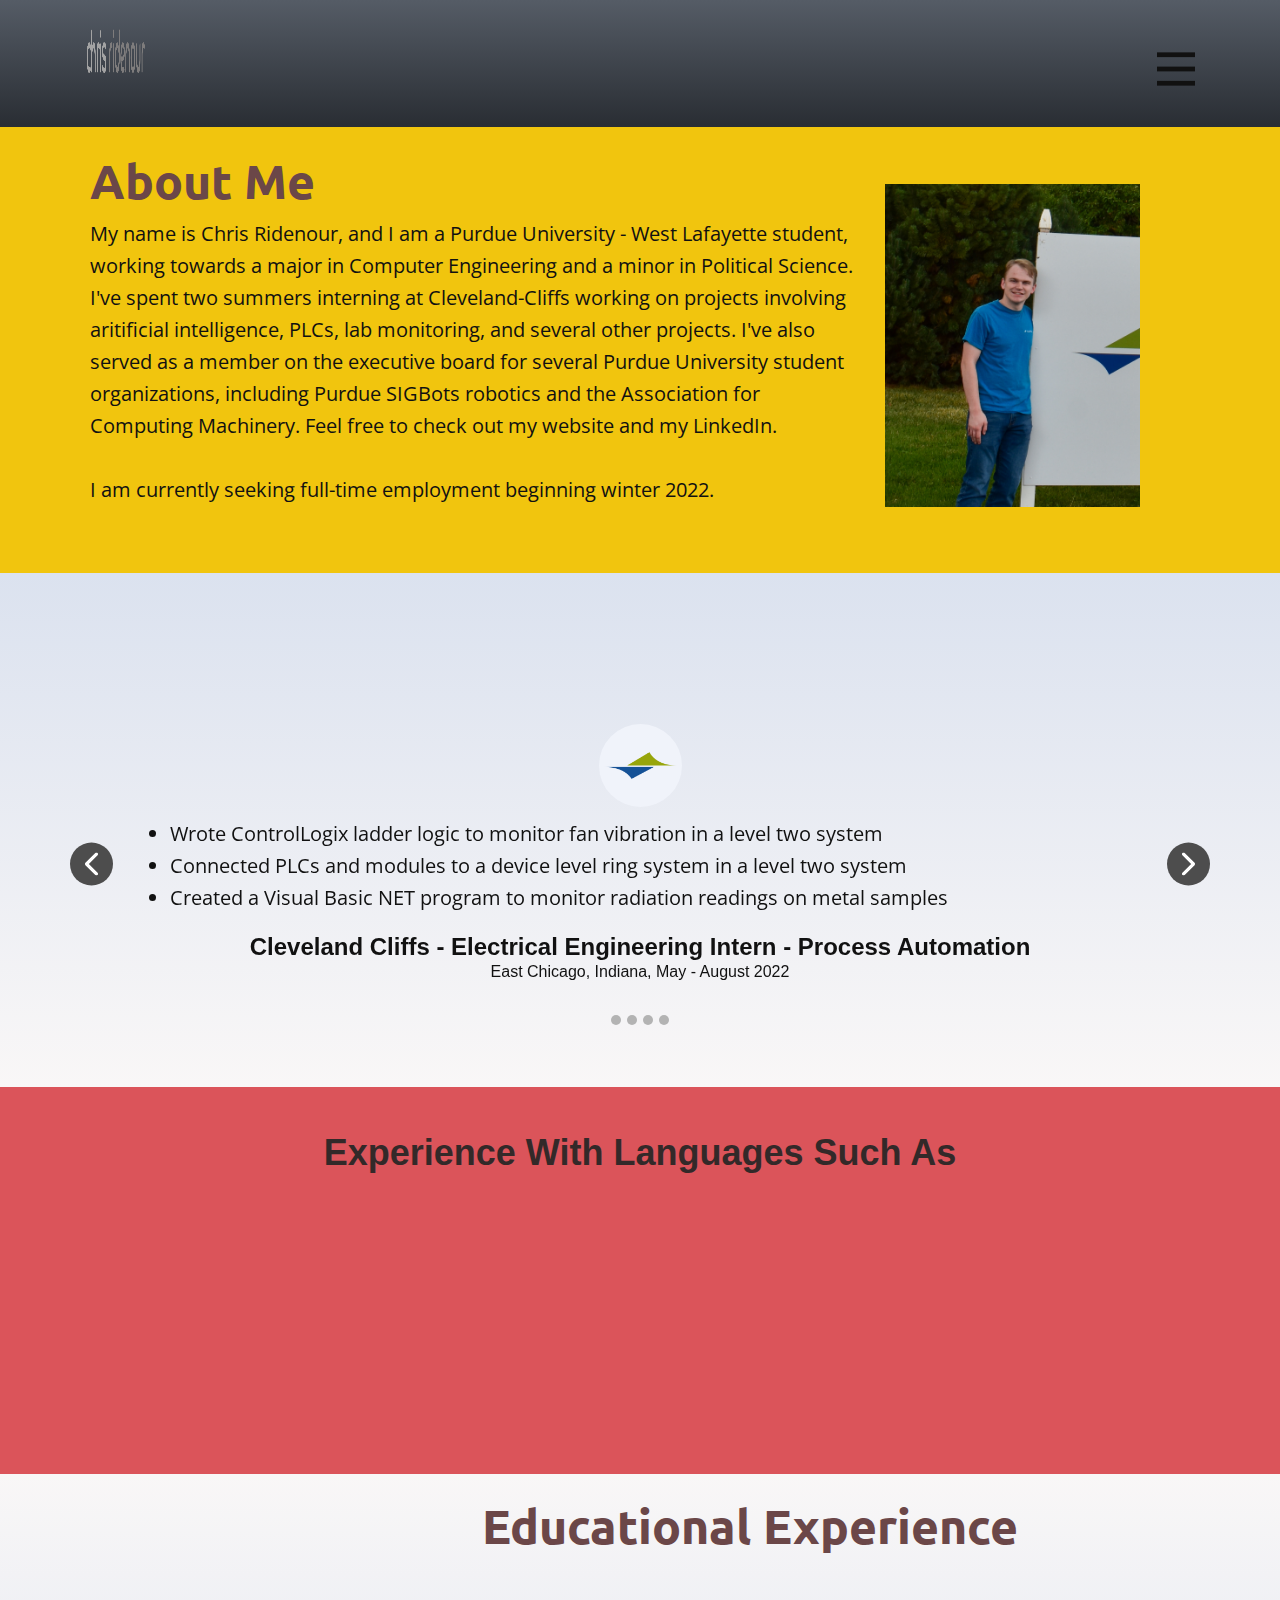
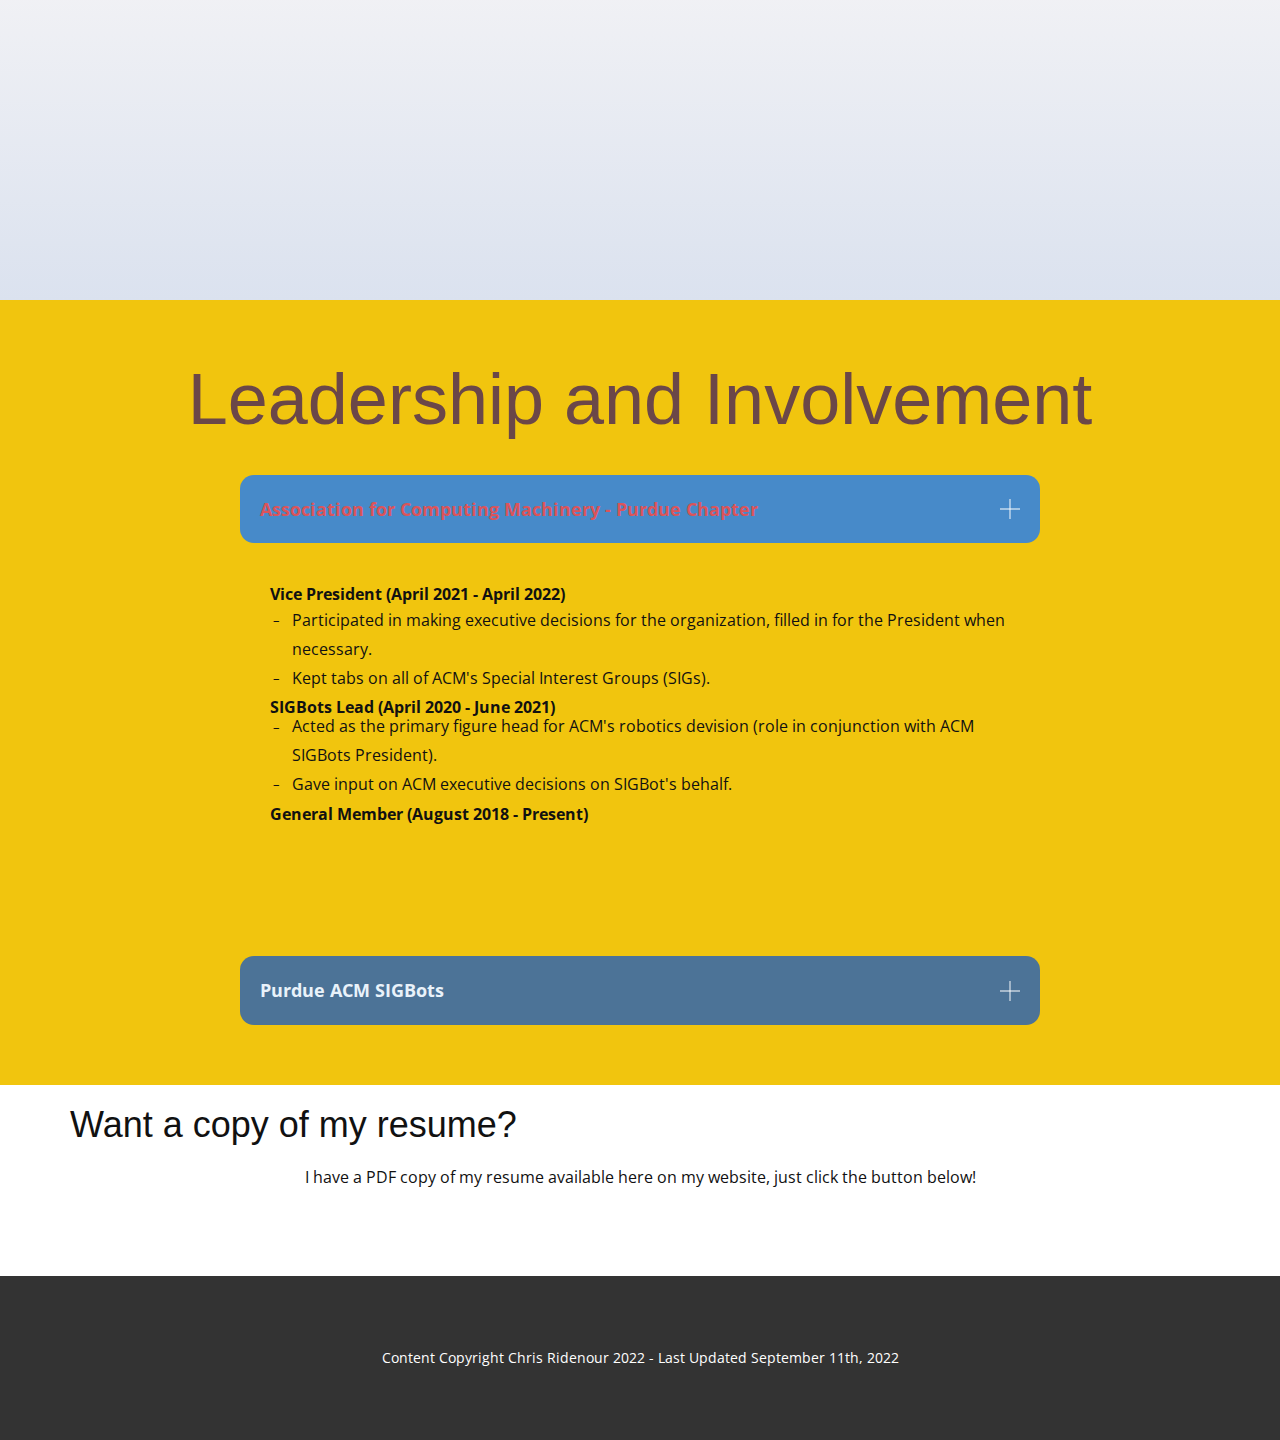
==== commit 3cf437a2: "Attempt to change Google title" ====
--- a/index.html
+++ b/index.html
@@ -4,7 +4,7 @@
     <meta charset="utf-8">
     <meta name="keywords" content="Logistics, storage, refurbishment, About Team, Trucking &amp;amp; Transportation, About Us, Logistics and Transportation, Contact Our Professionals today!, Logistics Company, Contact us">
     <meta name="description" content="">
-    <title>Home</title>
+    <title>Chris Ridenour</title>
     <link rel="stylesheet" href="nicepage.css" media="screen">
 <link rel="stylesheet" href="Home.css" media="screen">
     <script class="u-script" type="text/javascript" src="jquery.js" defer=""></script>
@@ -73,6 +73,7 @@
         <h1 class="u-align-left u-custom-font u-font-ubuntu u-text u-text-palette-2-dark-2 u-text-1">About Me</h1>
         <img class="u-image u-image-default u-image-1" src="images/cr477webpage.jpg" alt="" data-image-width="1169" data-image-height="1480">
         <p class="u-align-left u-text u-text-2">My name is Chris Ridenour, and I am a Purdue University - West Lafayette student, working towards a major in Computer Engineering and a minor in Political Science. I've spent two summers interning at Cleveland-Cliffs working on projects involving aritificial intelligence, PLCs, lab monitoring, and several other projects. I've also served as a member on the executive board for several Purdue University student organizations, including Purdue SIGBots robotics and the Association for Computing Machinery. Feel free to check out my website and my LinkedIn.<br>
+          <br>I am currently seeking full-time employment beginning winter 2022.
         </p>
       </div>
     </section>
@@ -489,4 +490,4 @@
       </div></footer>
 
   
-</body></html>
+</body></html>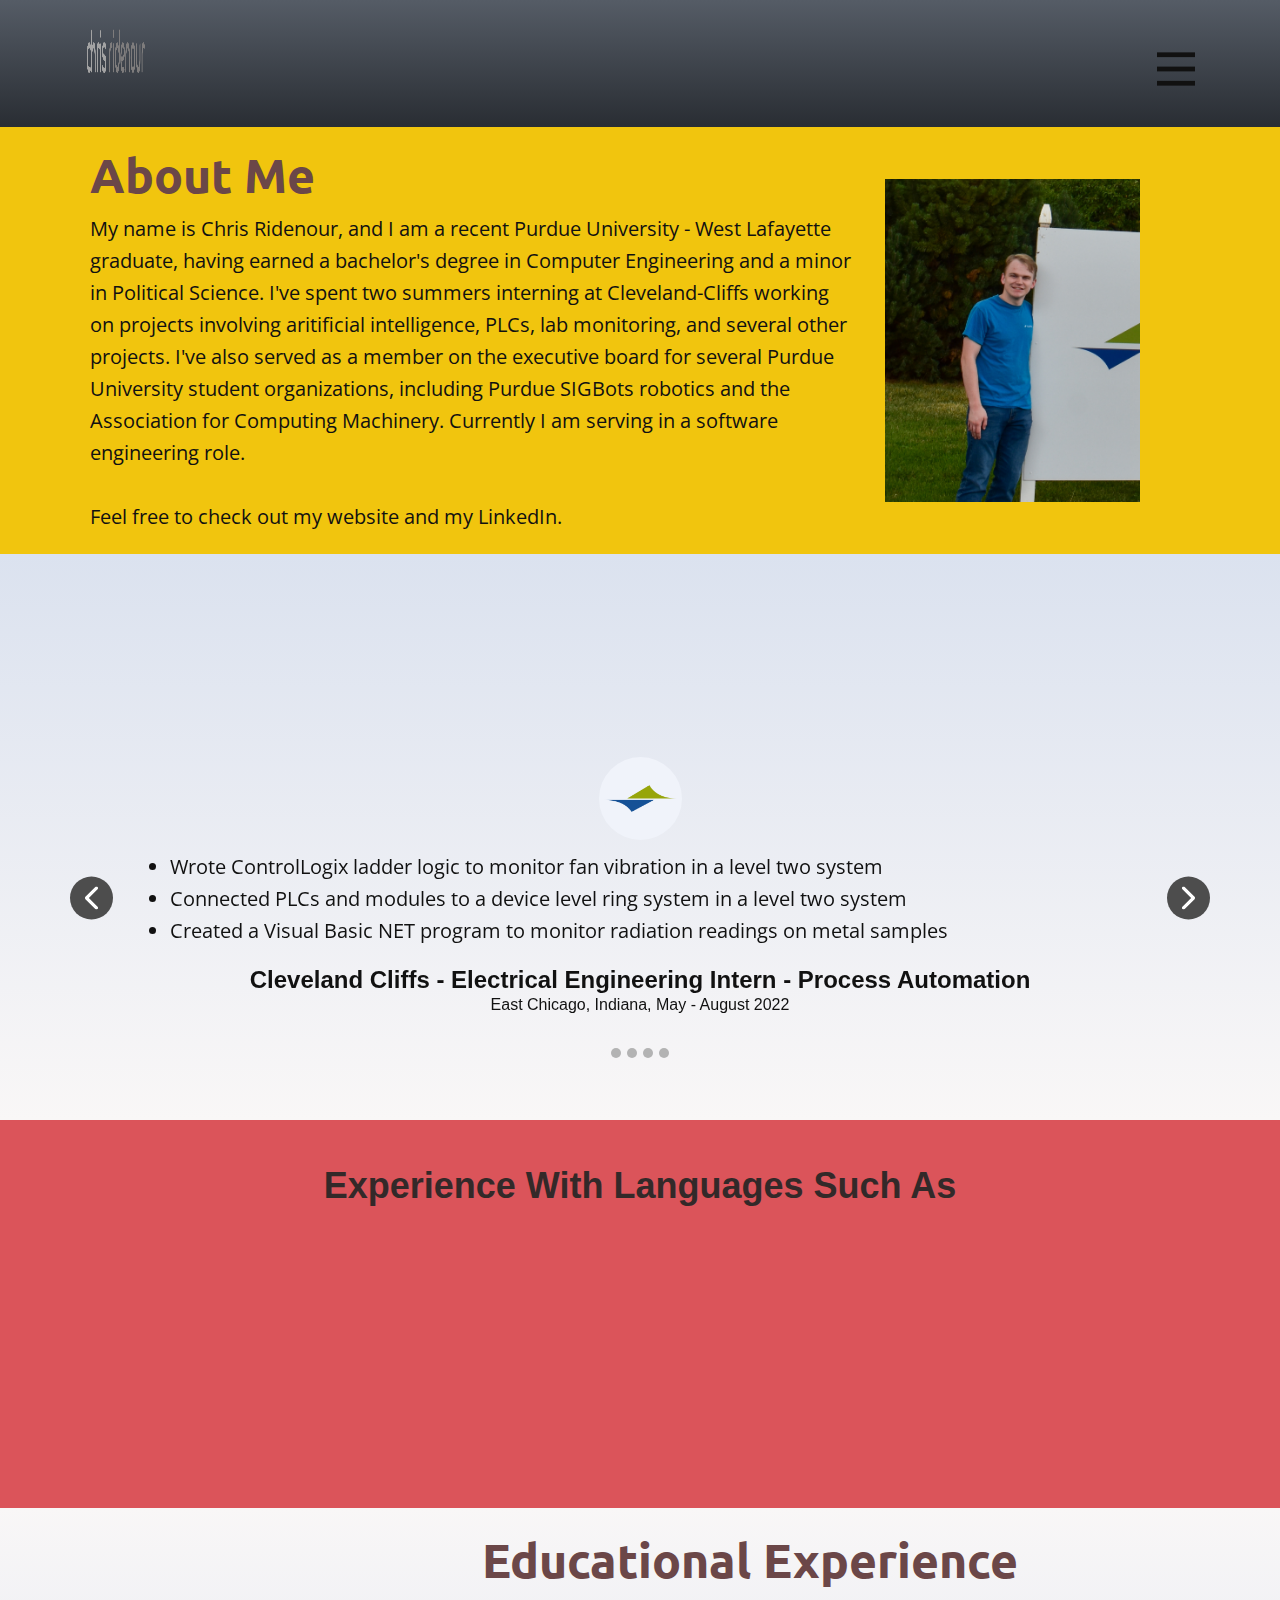
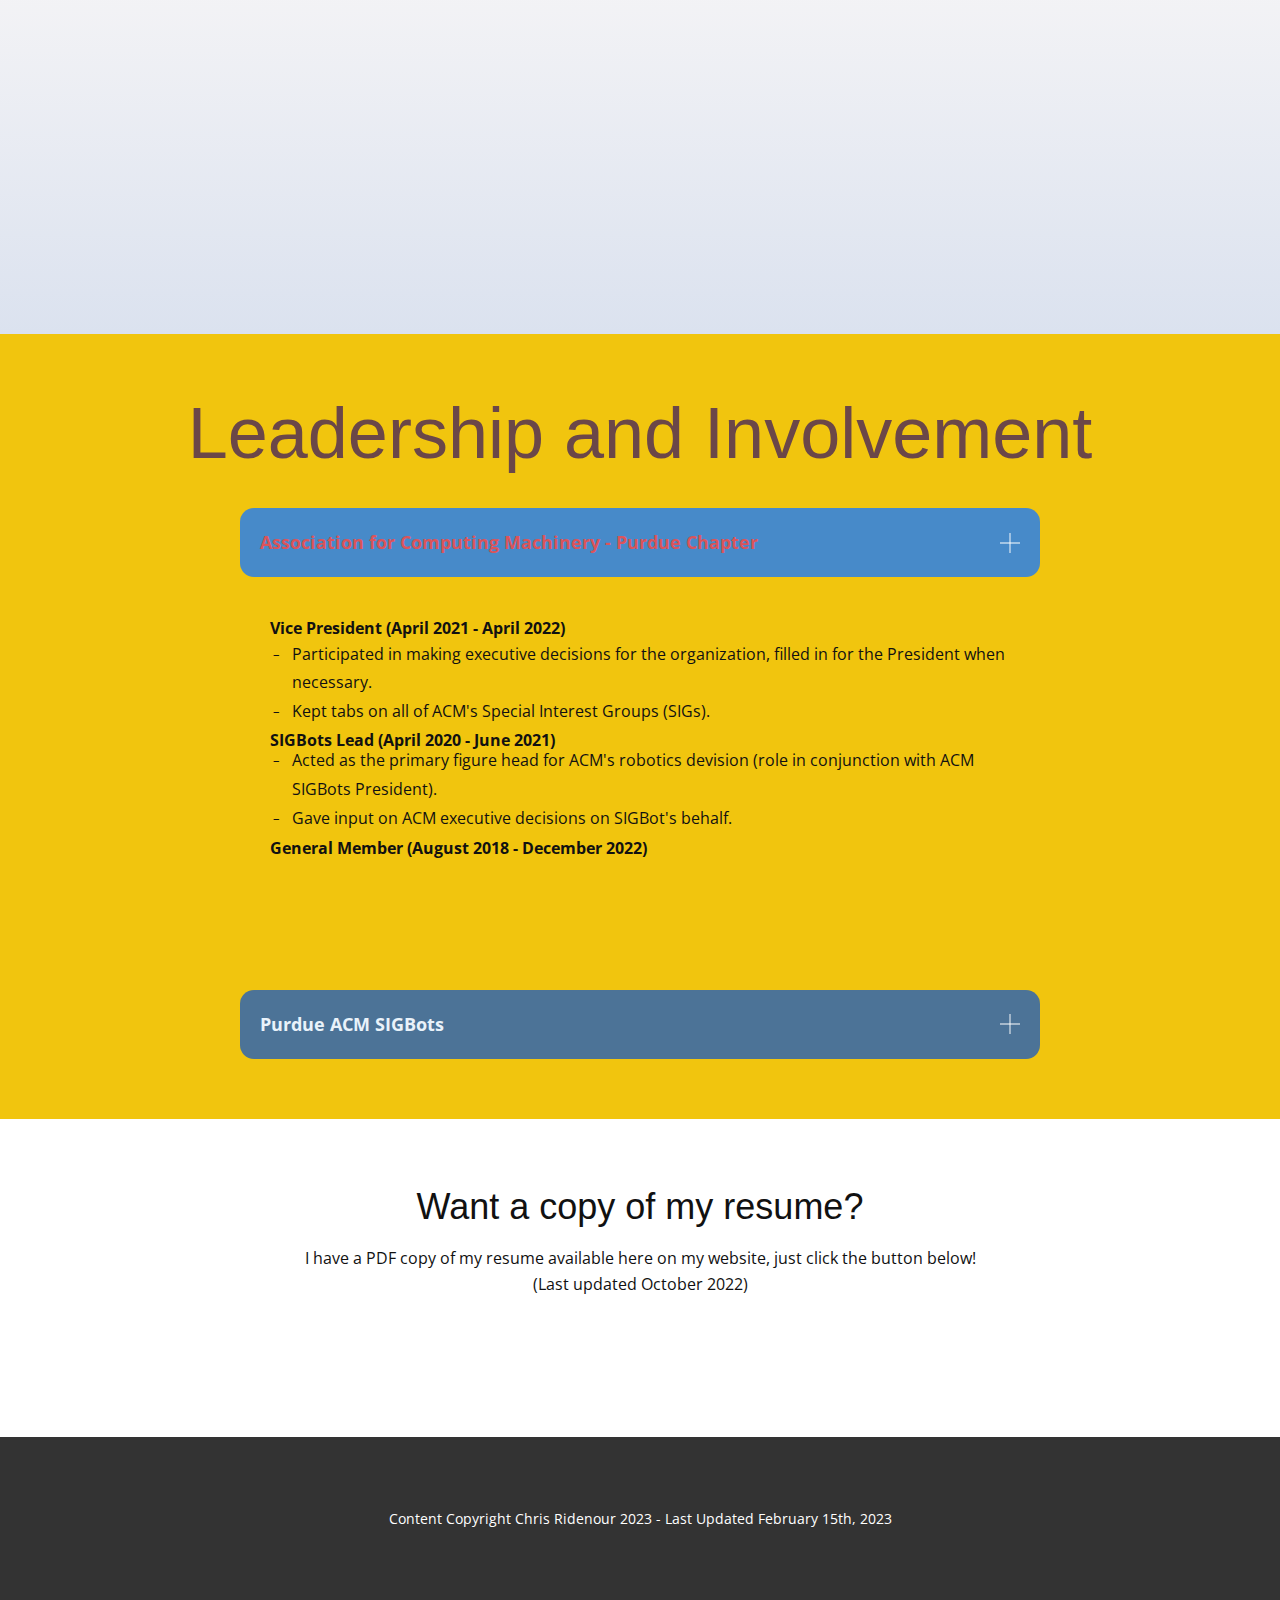
==== commit 24d1f96e: "Minor updates, post grad" ====
--- a/index.html
+++ b/index.html
@@ -4,15 +4,14 @@
     <meta charset="utf-8">
     <meta name="keywords" content="Logistics, storage, refurbishment, About Team, Trucking &amp;amp; Transportation, About Us, Logistics and Transportation, Contact Our Professionals today!, Logistics Company, Contact us">
     <meta name="description" content="">
-    <title>Chris Ridenour</title>
+    <title>Home</title>
     <link rel="stylesheet" href="nicepage.css" media="screen">
 <link rel="stylesheet" href="Home.css" media="screen">
     <script class="u-script" type="text/javascript" src="jquery.js" defer=""></script>
     <script class="u-script" type="text/javascript" src="nicepage.js" defer=""></script>
-    <meta name="generator" content="Nicepage 4.13.4, nicepage.com">
+    <meta name="generator" content="Nicepage 4.19.3, nicepage.com">
     <link id="u-theme-google-font" rel="stylesheet" href="https://fonts.googleapis.com/css?family=Montserrat:100,100i,200,200i,300,300i,400,400i,500,500i,600,600i,700,700i,800,800i,900,900i|Open+Sans:300,300i,400,400i,500,500i,600,600i,700,700i,800,800i">
     <link id="u-page-google-font" rel="stylesheet" href="https://fonts.googleapis.com/css?family=Ubuntu:300,300i,400,400i,500,500i,700,700i">
-    
     
     
     
@@ -32,11 +31,11 @@
     <meta property="og:title" content="Home">
     <meta property="og:type" content="website">
   </head>
-  <body data-home-page="Home.html" data-home-page-title="Home" class="u-body u-xl-mode"><header class="u-clearfix u-header u-palette-5-base u-header" id="sec-7cec"><div class="u-clearfix u-sheet u-sheet-1">
-        <a href="Home.html" data-page-id="673306111" class="u-image u-logo u-image-1" title="Home" data-image-width="1392" data-image-height="238">
+  <body data-home-page="Home.html" data-home-page-title="Home" class="u-body u-xl-mode" data-lang="en"><header class="u-clearfix u-header u-palette-5-base u-header" id="sec-7cec"><div class="u-clearfix u-sheet u-sheet-1">
+        <a href="Home.html" class="u-image u-logo u-image-1" title="Home" data-image-width="1392" data-image-height="238">
           <img src="images/logo.png" class="u-logo-image u-logo-image-1">
         </a>
-        <nav class="u-menu u-menu-dropdown u-offcanvas u-menu-1" data-responsive-from="XL">
+        <nav class="u-menu u-menu-hamburger u-offcanvas u-menu-1" data-responsive-from="XL">
           <div class="menu-collapse" style="font-size: 1rem; letter-spacing: 0px; font-weight: 500;" wfd-invisible="true">
             <a class="u-button-style u-custom-active-color u-custom-border u-custom-border-color u-custom-hover-color u-custom-left-right-menu-spacing u-custom-padding-bottom u-custom-text-active-color u-custom-text-color u-custom-text-hover-color u-custom-top-bottom-menu-spacing u-nav-link u-text-active-palette-1-base u-text-hover-palette-2-base" href="#" style="padding: 10px 0px; font-size: calc(1em + 22px);">
               <svg class="u-svg-link" viewBox="0 0 24 24"><use xmlns:xlink="http://www.w3.org/1999/xlink" xlink:href="#menu-hamburger"></use></svg>
@@ -49,7 +48,8 @@
 </li><li class="u-nav-item"><a class="u-active-grey-5 u-button-style u-hover-grey-10 u-nav-link u-text-active-grey-90 u-text-grey-90 u-text-hover-grey-90" href="Resume.html" style="padding: 10px 20px;">Resume</a>
 </li><li class="u-nav-item"><a class="u-active-grey-5 u-button-style u-hover-grey-10 u-nav-link u-text-active-grey-90 u-text-grey-90 u-text-hover-grey-90" href="mailto:christopher@christopherridenour.com?subject=%5BCRWEB%5D" style="padding: 10px 20px;">Contact</a>
 </li><li class="u-nav-item"><a class="u-active-grey-5 u-button-style u-hover-grey-10 u-nav-link u-text-active-grey-90 u-text-grey-90 u-text-hover-grey-90" href="https://www.linkedin.com/in/chrisjridenour/" style="padding: 10px 20px;">LinkedIn</a>
-</li><li class="u-nav-item"><a class="u-active-grey-5 u-button-style u-hover-grey-10 u-nav-link u-text-active-grey-90 u-text-grey-90 u-text-hover-grey-90" href="https://engineering.purdue.edu/477grp10/" style="padding: 10px 20px;">Purdue Senior Design Project</a>
+</li><li class="u-nav-item"><a class="u-active-grey-5 u-button-style u-hover-grey-10 u-nav-link u-text-active-grey-90 u-text-grey-90 u-text-hover-grey-90" href="https://web.archive.org/web/20221215165054/https://engineering.purdue.edu/477grp10/" style="padding: 10px 20px;">Purdue Senior Design Project</a>
+</li><li class="u-nav-item"><a class="u-active-grey-5 u-button-style u-hover-grey-10 u-nav-link u-text-active-grey-90 u-text-grey-90 u-text-hover-grey-90" href="https://purduesigbots.com/" style="padding: 10px 20px;">Purdue SIGBots</a>
 </li></ul>
           </div>
           <div class="u-custom-menu u-nav-container-collapse" wfd-invisible="true">
@@ -60,7 +60,8 @@
 </li><li class="u-nav-item"><a class="u-button-style u-nav-link" href="Resume.html">Resume</a>
 </li><li class="u-nav-item"><a class="u-button-style u-nav-link" href="mailto:christopher@christopherridenour.com?subject=%5BCRWEB%5D">Contact</a>
 </li><li class="u-nav-item"><a class="u-button-style u-nav-link" href="https://www.linkedin.com/in/chrisjridenour/">LinkedIn</a>
-</li><li class="u-nav-item"><a class="u-button-style u-nav-link" href="https://engineering.purdue.edu/477grp10/">Purdue Senior Design Project</a>
+</li><li class="u-nav-item"><a class="u-button-style u-nav-link" href="https://web.archive.org/web/20221215165054/https://engineering.purdue.edu/477grp10/">Purdue Senior Design Project</a>
+</li><li class="u-nav-item"><a class="u-button-style u-nav-link" href="https://purduesigbots.com/">Purdue SIGBots</a>
 </li></ul>
               </div>
             </div>
@@ -72,8 +73,8 @@
       <div class="u-clearfix u-sheet u-valign-middle-lg u-valign-middle-xl u-sheet-1">
         <h1 class="u-align-left u-custom-font u-font-ubuntu u-text u-text-palette-2-dark-2 u-text-1">About Me</h1>
         <img class="u-image u-image-default u-image-1" src="images/cr477webpage.jpg" alt="" data-image-width="1169" data-image-height="1480">
-        <p class="u-align-left u-text u-text-2">My name is Chris Ridenour, and I am a Purdue University - West Lafayette student, working towards a major in Computer Engineering and a minor in Political Science. I've spent two summers interning at Cleveland-Cliffs working on projects involving aritificial intelligence, PLCs, lab monitoring, and several other projects. I've also served as a member on the executive board for several Purdue University student organizations, including Purdue SIGBots robotics and the Association for Computing Machinery. Feel free to check out my website and my LinkedIn.<br>
-          <br>I am currently seeking full-time employment beginning winter 2022.
+        <p class="u-align-left u-text u-text-2">My name is Chris Ridenour, and I am a recent Purdue University - West Lafayette graduate, having earned a bachelor's degree in Computer Engineering and a minor in Political Science. I've spent two summers interning at Cleveland-Cliffs working on projects involving aritificial intelligence, PLCs, lab monitoring, and several other projects. I've also served as a member on the executive board for several Purdue University student organizations, including Purdue SIGBots robotics and the Association for Computing Machinery.&nbsp;Currently I am serving in a software engineering role.<br>
+          <br>Feel free to check out my website and my LinkedIn.<br>
         </p>
       </div>
     </section>
@@ -190,7 +191,7 @@
   }
 }</style>
       <div class="u-clearfix u-sheet u-valign-middle-sm u-sheet-1">
-        <h1 class="u-align-center u-custom-font u-font-ubuntu u-text u-text-palette-2-dark-2 u-text-1" data-animation-name="customAnimationIn" data-animation-duration="1000">Professional Experience</h1>
+        <h1 class="u-align-center u-custom-font u-font-ubuntu u-text u-text-palette-2-dark-2 u-text-1" data-animation-name="customAnimationIn" data-animation-duration="1000">Previous Professional Experience</h1>
         <div class="u-shape u-shape-svg u-text-palette-2-dark-2 u-shape-1" data-animation-name="customAnimationIn" data-animation-duration="1000">
           <svg class="u-svg-link" preserveAspectRatio="none" viewBox="0 0 120 160" style=""><use xmlns:xlink="http://www.w3.org/1999/xlink" xlink:href="#svg-a9e4"></use></svg>
           <svg class="u-svg-content" viewBox="0 0 120 160" x="0px" y="0px" id="svg-a9e4" style="enable-background:new 0 0 120 160;"><path d="M82.8,46.9C76.9,46.9,72,42,72,36V0H16.9C7.6,0,0,7.7,0,17.2v125.6c0,9.5,7.6,17.2,16.9,17.2h86.2c9.3,0,16.9-7.7,16.9-17.2
@@ -339,7 +340,7 @@
               <br>
               <span style="font-size: 1.5rem;">Minor in Political Science</span>
               <br>
-              <span style="font-size: 1.5rem;">Expected Graduation Date: December 2022</span>
+              <span style="font-size: 1.5rem;">Graduation Date: December 2022</span>
             </h2>
             <h2>
               <span class="u-text-palette-2-dark-3">Annapolis Area Christian School</span>
@@ -407,7 +408,7 @@
                   </li>
                 </ul>
                 <p class="u-text u-text-5">SIGBots Lead (April 2020 - June 2021)</p>
-                <p class="u-text u-text-6">General Member (August 2018 - Present)</p>
+                <p class="u-text u-text-6">General Member (August 2018 - December 2022)</p>
               </div>
             </div>
           </div>
@@ -448,7 +449,7 @@
                     </div>Responsible for maintaining lab safety and COVID-19 related safety.
                   </li>
                 </ul>
-                <p class="u-text u-text-11">General Member (August 2018 - Present)</p>
+                <p class="u-text u-text-11">General Member (August 2018 - December 2022)</p>
                 <ul class="u-custom-list u-text u-text-12">
                   <li>
                     <div class="u-list-icon">
@@ -472,22 +473,18 @@
         </div>
       </div>
     </section>
-    <section class="u-clearfix u-gradient u-section-8" id="sec-1621">
-      <div class="u-clearfix u-sheet u-sheet-1"></div>
-    </section>
-    <section class="u-align-center u-clearfix u-white u-section-9" id="sec-2e53">
+    <section class="u-align-center u-clearfix u-white u-section-8" id="sec-2e53">
       <div class="u-align-center u-clearfix u-sheet u-sheet-1">
         <h2 class="u-text u-text-default u-text-1">Want a copy of my resume?</h2>
-        <p class="u-text u-text-2">I have a PDF copy of my resume available here on my website, just click the button below!</p>
-        <a href="Resume.html" data-page-id="74439558" class="u-border-none u-btn u-btn-round u-button-style u-hover-feature u-palette-4-dark-2 u-btn-1" data-animation-name="customAnimationIn" data-animation-duration="1000" data-animation-direction="">Click Here</a>
+        <p class="u-text u-text-2">I have a PDF copy of my resume available here on my website, just click the button below! (Last updated October 2022)</p>
+        <a href="Resume.html" class="u-border-none u-btn u-btn-round u-button-style u-hover-feature u-palette-4-dark-2 u-btn-1" data-animation-name="customAnimationIn" data-animation-duration="1000" data-animation-direction="">Click Here</a>
       </div>
       
     </section>
     
     
     <footer class="u-align-center u-clearfix u-footer u-grey-80 u-footer" id="sec-5bb8"><div class="u-clearfix u-sheet u-valign-middle u-sheet-1">
-        <p class="u-small-text u-text u-text-variant u-text-1">Content Copyright Chris Ridenour 2022 - Last Updated September 11th, 2022</p>
+        <p class="u-small-text u-text u-text-variant u-text-1">Content Copyright Chris Ridenour 2023 - Last Updated February 15th, 2023</p>
       </div></footer>
-
   
 </body></html>--- a/Home.css
+++ b/Home.css
@@ -3,12 +3,12 @@
 }
 
 .u-section-1 .u-sheet-1 {
-  min-height: 446px;
+  min-height: 425px;
 }
 
 .u-section-1 .u-text-1 {
   font-weight: 700;
-  margin: 20px 873px 0 20px;
+  margin: 21px 873px 0 20px;
 }
 
 .u-section-1 .u-image-1 {
@@ -19,12 +19,12 @@
 
 .u-section-1 .u-text-2 {
   font-size: 1.25rem;
-  margin: -289px 355px 60px 20px;
+  margin: -289px 355px 21px 20px;
 }
 
 @media (max-width: 1199px) {
   .u-section-1 .u-sheet-1 {
-    min-height: 460px;
+    min-height: 499px;
   }
 
   .u-section-1 .u-text-1 {
@@ -32,68 +32,81 @@
     margin-left: 0;
   }
 
+  .u-section-1 .u-image-1 {
+    margin-top: 52px;
+    margin-right: 21px;
+  }
+
   .u-section-1 .u-text-2 {
-    margin-right: 175px;
+    width: auto;
+    margin-top: -353px;
+    margin-right: 314px;
     margin-left: 0;
   }
 }
 
 @media (max-width: 991px) {
   .u-section-1 .u-sheet-1 {
-    min-height: 736px;
+    min-height: 732px;
   }
 
   .u-section-1 .u-text-1 {
     width: auto;
-    margin-top: 28px;
+    margin-top: 25px;
     margin-right: 473px;
   }
 
   .u-section-1 .u-image-1 {
-    margin-top: 126px;
-    margin-right: 54px;
+    margin-top: 127px;
   }
 
   .u-section-1 .u-text-2 {
-    width: auto;
-    margin-top: -417px;
+    margin-top: -429px;
     margin-right: 360px;
+    margin-bottom: 25px;
   }
 }
 
 @media (max-width: 767px) {
   .u-section-1 .u-sheet-1 {
-    min-height: 737px;
+    min-height: 709px;
   }
 
   .u-section-1 .u-text-1 {
     margin-right: 293px;
   }
 
+  .u-section-1 .u-image-1 {
+    width: 126px;
+    height: 318px;
+    margin-right: 0;
+  }
+
   .u-section-1 .u-text-2 {
-    margin-right: 180px;
+    margin-right: 147px;
   }
 }
 
 @media (max-width: 575px) {
   .u-section-1 .u-sheet-1 {
-    min-height: 1099px;
+    min-height: 1223px;
   }
 
   .u-section-1 .u-text-1 {
+    margin-top: 12px;
     margin-right: 93px;
   }
 
   .u-section-1 .u-image-1 {
     width: 128px;
     height: 161px;
-    margin-top: 441px;
-    margin-right: 0;
+    margin-top: 486px;
   }
 
   .u-section-1 .u-text-2 {
-    margin-top: -545px;
+    margin-top: -635px;
     margin-right: 128px;
+    margin-bottom: 60px;
   }
 } .u-section-2 {
   background-image: linear-gradient(#dbe2ef, #f9f7f7);
@@ -106,6 +119,11 @@
 .u-section-2 .u-text-1 {
   font-weight: 700;
   width: 628px;
+  --animation-custom_in-translate_x: 0px;
+  --animation-custom_in-translate_y: 0px;
+  --animation-custom_in-opacity: 0;
+  --animation-custom_in-rotate: 0deg;
+  --animation-custom_in-scale: 0.3;
   margin: 34px auto 0;
 }
 
@@ -117,12 +135,12 @@
   --animation-custom_in-opacity: 0;
   --animation-custom_in-rotate: 0deg;
   --animation-custom_in-scale: 0.3;
-  margin: -52px auto 0 244px;
+  margin: -104px auto 0 244px;
 }
 
 .u-section-2 .u-slider-1 {
   min-height: 341px;
-  margin-top: 34px;
+  margin-top: 86px;
   margin-bottom: 52px;
 }
 
@@ -366,7 +384,6 @@
   .u-section-2 .u-shape-1 {
     width: 75px;
     height: 104px;
-    margin-top: -104px;
     margin-left: 75px;
   }
 
@@ -713,7 +730,7 @@
 .u-section-3 .u-image-1,
 .u-section-3 .u-image-1:before,
 .u-section-3 .u-image-1 > .u-container-layout:before {
-  transition-property: fill, color, background-color, stroke-width, border-style, border-width, border-top-width, border-left-width, border-right-width, border-bottom-width, custom-border, borders, box-shadow, text-shadow, opacity, border-radius, stroke, border-color, font-size, font-style, font-weight, text-decoration, letter-spacing, transform, background-image, background-size, background-position;
+  transition-property: fill, color, background-color, stroke-width, border-style, border-width, border-top-width, border-left-width, border-right-width, border-bottom-width, custom-border, borders, box-shadow, text-shadow, opacity, border-radius, stroke, border-color, font-size, font-style, font-weight, text-decoration, letter-spacing, transform, background-image, image-zoom, background-size, background-position;
 }
 
 .u-section-3 .u-image-1.u-image-1.u-image-1:hover {
@@ -737,7 +754,7 @@
 .u-section-3 .u-image-2,
 .u-section-3 .u-image-2:before,
 .u-section-3 .u-image-2 > .u-container-layout:before {
-  transition-property: fill, color, background-color, stroke-width, border-style, border-width, border-top-width, border-left-width, border-right-width, border-bottom-width, custom-border, borders, box-shadow, text-shadow, opacity, border-radius, stroke, border-color, font-size, font-style, font-weight, text-decoration, letter-spacing, transform, background-image, background-size, background-position;
+  transition-property: fill, color, background-color, stroke-width, border-style, border-width, border-top-width, border-left-width, border-right-width, border-bottom-width, custom-border, borders, box-shadow, text-shadow, opacity, border-radius, stroke, border-color, font-size, font-style, font-weight, text-decoration, letter-spacing, transform, background-image, image-zoom, background-size, background-position;
 }
 
 .u-section-3 .u-image-2.u-image-2.u-image-2:hover {
@@ -761,7 +778,7 @@
 .u-section-3 .u-image-3,
 .u-section-3 .u-image-3:before,
 .u-section-3 .u-image-3 > .u-container-layout:before {
-  transition-property: fill, color, background-color, stroke-width, border-style, border-width, border-top-width, border-left-width, border-right-width, border-bottom-width, custom-border, borders, box-shadow, text-shadow, opacity, border-radius, stroke, border-color, font-size, font-style, font-weight, text-decoration, letter-spacing, transform, background-image, background-size, background-position;
+  transition-property: fill, color, background-color, stroke-width, border-style, border-width, border-top-width, border-left-width, border-right-width, border-bottom-width, custom-border, borders, box-shadow, text-shadow, opacity, border-radius, stroke, border-color, font-size, font-style, font-weight, text-decoration, letter-spacing, transform, background-image, image-zoom, background-size, background-position;
 }
 
 .u-section-3 .u-image-3.u-image-3.u-image-3:hover {
@@ -785,7 +802,7 @@
 .u-section-3 .u-image-4,
 .u-section-3 .u-image-4:before,
 .u-section-3 .u-image-4 > .u-container-layout:before {
-  transition-property: fill, color, background-color, stroke-width, border-style, border-width, border-top-width, border-left-width, border-right-width, border-bottom-width, custom-border, borders, box-shadow, text-shadow, opacity, border-radius, stroke, border-color, font-size, font-style, font-weight, text-decoration, letter-spacing, transform, background-image, background-size, background-position;
+  transition-property: fill, color, background-color, stroke-width, border-style, border-width, border-top-width, border-left-width, border-right-width, border-bottom-width, custom-border, borders, box-shadow, text-shadow, opacity, border-radius, stroke, border-color, font-size, font-style, font-weight, text-decoration, letter-spacing, transform, background-image, image-zoom, background-size, background-position;
 }
 
 .u-section-3 .u-image-4.u-image-4.u-image-4:hover {
@@ -809,7 +826,7 @@
 .u-section-3 .u-image-5,
 .u-section-3 .u-image-5:before,
 .u-section-3 .u-image-5 > .u-container-layout:before {
-  transition-property: fill, color, background-color, stroke-width, border-style, border-width, border-top-width, border-left-width, border-right-width, border-bottom-width, custom-border, borders, box-shadow, text-shadow, opacity, border-radius, stroke, border-color, font-size, font-style, font-weight, text-decoration, letter-spacing, transform, background-image, background-size, background-position;
+  transition-property: fill, color, background-color, stroke-width, border-style, border-width, border-top-width, border-left-width, border-right-width, border-bottom-width, custom-border, borders, box-shadow, text-shadow, opacity, border-radius, stroke, border-color, font-size, font-style, font-weight, text-decoration, letter-spacing, transform, background-image, image-zoom, background-size, background-position;
 }
 
 .u-section-3 .u-image-5.u-image-5.u-image-5:hover {
@@ -833,7 +850,7 @@
 .u-section-3 .u-image-6,
 .u-section-3 .u-image-6:before,
 .u-section-3 .u-image-6 > .u-container-layout:before {
-  transition-property: fill, color, background-color, stroke-width, border-style, border-width, border-top-width, border-left-width, border-right-width, border-bottom-width, custom-border, borders, box-shadow, text-shadow, opacity, border-radius, stroke, border-color, font-size, font-style, font-weight, text-decoration, letter-spacing, transform, background-image, background-size, background-position;
+  transition-property: fill, color, background-color, stroke-width, border-style, border-width, border-top-width, border-left-width, border-right-width, border-bottom-width, custom-border, borders, box-shadow, text-shadow, opacity, border-radius, stroke, border-color, font-size, font-style, font-weight, text-decoration, letter-spacing, transform, background-image, image-zoom, background-size, background-position;
 }
 
 .u-section-3 .u-image-6.u-image-6.u-image-6:hover {
@@ -857,7 +874,7 @@
 .u-section-3 .u-image-7,
 .u-section-3 .u-image-7:before,
 .u-section-3 .u-image-7 > .u-container-layout:before {
-  transition-property: fill, color, background-color, stroke-width, border-style, border-width, border-top-width, border-left-width, border-right-width, border-bottom-width, custom-border, borders, box-shadow, text-shadow, opacity, border-radius, stroke, border-color, font-size, font-style, font-weight, text-decoration, letter-spacing, transform, background-image, background-size, background-position;
+  transition-property: fill, color, background-color, stroke-width, border-style, border-width, border-top-width, border-left-width, border-right-width, border-bottom-width, custom-border, borders, box-shadow, text-shadow, opacity, border-radius, stroke, border-color, font-size, font-style, font-weight, text-decoration, letter-spacing, transform, background-image, image-zoom, background-size, background-position;
 }
 
 .u-section-3 .u-image-7.u-image-7.u-image-7:hover {
@@ -881,7 +898,7 @@
 .u-section-3 .u-image-8,
 .u-section-3 .u-image-8:before,
 .u-section-3 .u-image-8 > .u-container-layout:before {
-  transition-property: fill, color, background-color, stroke-width, border-style, border-width, border-top-width, border-left-width, border-right-width, border-bottom-width, custom-border, borders, box-shadow, text-shadow, opacity, border-radius, stroke, border-color, font-size, font-style, font-weight, text-decoration, letter-spacing, transform, background-image, background-size, background-position;
+  transition-property: fill, color, background-color, stroke-width, border-style, border-width, border-top-width, border-left-width, border-right-width, border-bottom-width, custom-border, borders, box-shadow, text-shadow, opacity, border-radius, stroke, border-color, font-size, font-style, font-weight, text-decoration, letter-spacing, transform, background-image, image-zoom, background-size, background-position;
 }
 
 .u-section-3 .u-image-8.u-image-8.u-image-8:hover {
@@ -905,7 +922,7 @@
 .u-section-3 .u-image-9,
 .u-section-3 .u-image-9:before,
 .u-section-3 .u-image-9 > .u-container-layout:before {
-  transition-property: fill, color, background-color, stroke-width, border-style, border-width, border-top-width, border-left-width, border-right-width, border-bottom-width, custom-border, borders, box-shadow, text-shadow, opacity, border-radius, stroke, border-color, font-size, font-style, font-weight, text-decoration, letter-spacing, transform, background-image, background-size, background-position;
+  transition-property: fill, color, background-color, stroke-width, border-style, border-width, border-top-width, border-left-width, border-right-width, border-bottom-width, custom-border, borders, box-shadow, text-shadow, opacity, border-radius, stroke, border-color, font-size, font-style, font-weight, text-decoration, letter-spacing, transform, background-image, image-zoom, background-size, background-position;
 }
 
 .u-section-3 .u-image-9.u-image-9.u-image-9:hover {
@@ -929,7 +946,7 @@
 .u-section-3 .u-image-10,
 .u-section-3 .u-image-10:before,
 .u-section-3 .u-image-10 > .u-container-layout:before {
-  transition-property: fill, color, background-color, stroke-width, border-style, border-width, border-top-width, border-left-width, border-right-width, border-bottom-width, custom-border, borders, box-shadow, text-shadow, opacity, border-radius, stroke, border-color, font-size, font-style, font-weight, text-decoration, letter-spacing, transform, background-image, background-size, background-position;
+  transition-property: fill, color, background-color, stroke-width, border-style, border-width, border-top-width, border-left-width, border-right-width, border-bottom-width, custom-border, borders, box-shadow, text-shadow, opacity, border-radius, stroke, border-color, font-size, font-style, font-weight, text-decoration, letter-spacing, transform, background-image, image-zoom, background-size, background-position;
 }
 
 .u-section-3 .u-image-10.u-image-10.u-image-10:hover {
@@ -1396,4 +1413,68 @@
   .u-section-7 .u-text-6 {
     margin-top: 172px;
   }
+} .u-section-8 {
+  background-image: none;
+}
+
+.u-section-8 .u-sheet-1 {
+  min-height: 294px;
+}
+
+.u-section-8 .u-text-1 {
+  margin: 68px auto 0;
+}
+
+.u-section-8 .u-text-2 {
+  width: 680px;
+  margin: 20px auto 0;
+}
+
+.u-section-8 .u-btn-1 {
+  --animation-custom_in-translate_x: 0px;
+  --animation-custom_in-translate_y: 0px;
+  --animation-custom_in-opacity: 0;
+  --animation-custom_in-rotate: 0deg;
+  --animation-custom_in-scale: 1;
+  transition-duration: 0.5s;
+  margin: 34px auto 60px;
+}
+
+@media (max-width: 991px) {
+  .u-section-8 .u-text-1 {
+    width: auto;
+    margin-top: 76px;
+  }
+
+  .u-section-8 .u-text-2 {
+    width: auto;
+    margin-top: 12px;
+    margin-left: 20px;
+    margin-right: 20px;
+  }
+
+  .u-section-8 .u-btn-1 {
+    margin-top: 12px;
+  }
+}
+
+@media (max-width: 767px) {
+  .u-section-8 .u-text-2 {
+    margin-left: 0;
+    margin-right: 0;
+  }
+}
+
+.u-section-8 .u-btn-1,
+.u-section-8 .u-btn-1:before,
+.u-section-8 .u-btn-1 > .u-container-layout:before {
+  transition-property: fill, color, background-color, stroke-width, border-style, border-width, border-top-width, border-left-width, border-right-width, border-bottom-width, custom-border, borders, box-shadow, text-shadow, opacity, border-radius, stroke, border-color, font-size, font-style, font-weight, text-decoration, letter-spacing, transform, background-image, image-zoom, background-size, background-position;
+}
+
+.u-section-8 .u-btn-1.u-btn-1.u-btn-1:hover {
+  border-radius: 25px !important;
+}
+
+.u-section-8 .u-btn-1.u-btn-1.u-btn-1.hover {
+  border-radius: 25px !important;
 }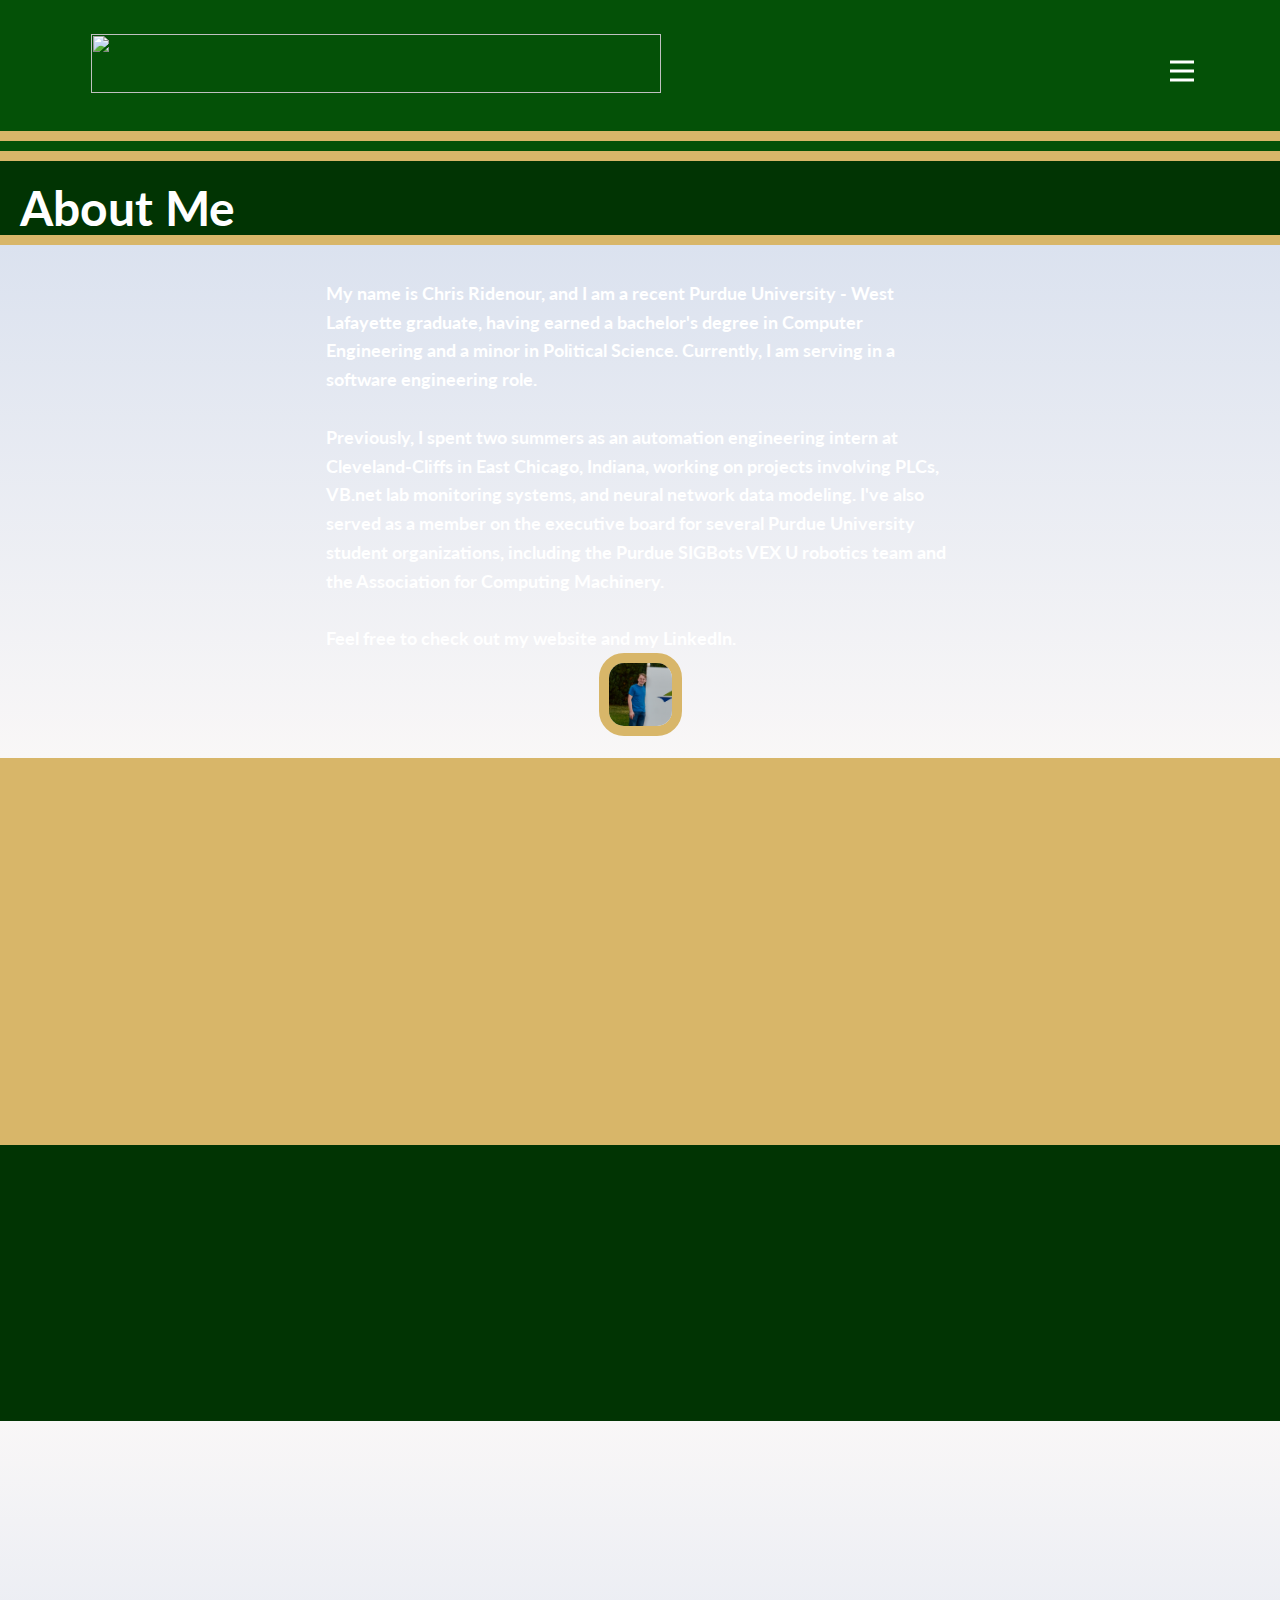
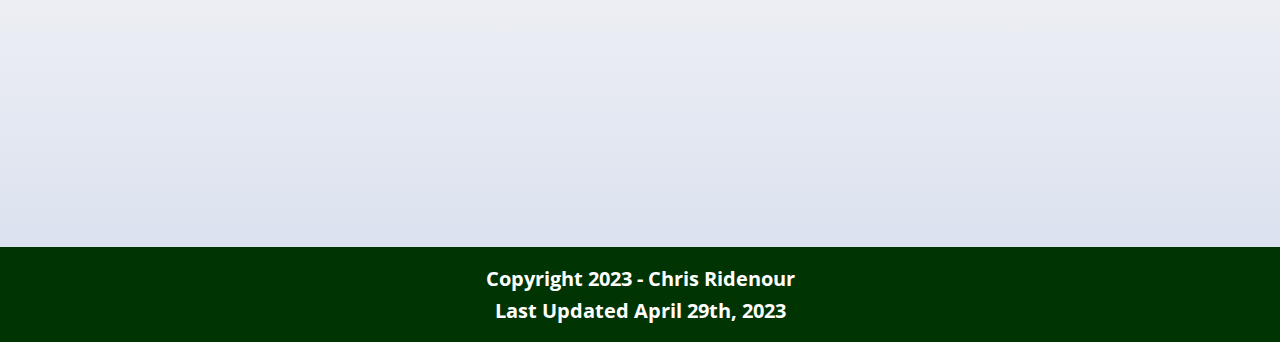
==== commit 025a39de: "Added hamburger menu pages" ====
--- a/index.html
+++ b/index.html
@@ -2,19 +2,25 @@
 <html style="font-size: 16px;" lang="en"><head>
     <meta name="viewport" content="width=device-width, initial-scale=1.0">
     <meta charset="utf-8">
-    <meta name="keywords" content="Logistics, storage, refurbishment, About Team, Trucking &amp;amp; Transportation, About Us, Logistics and Transportation, Contact Our Professionals today!, Logistics Company, Contact us">
+    <meta name="keywords" content="About Me, Previous Experience">
     <meta name="description" content="">
     <title>Home</title>
     <link rel="stylesheet" href="nicepage.css" media="screen">
+  <!-- Google tag (gtag.js) -->
+<script async src="https://www.googletagmanager.com/gtag/js?id=G-KG8J6LP1QV"></script>
+<script>
+  window.dataLayer = window.dataLayer || [];
+  function gtag(){dataLayer.push(arguments);}
+  gtag('js', new Date());
+
+  gtag('config', 'G-KG8J6LP1QV');
+</script>
 <link rel="stylesheet" href="Home.css" media="screen">
     <script class="u-script" type="text/javascript" src="jquery.js" defer=""></script>
     <script class="u-script" type="text/javascript" src="nicepage.js" defer=""></script>
-    <meta name="generator" content="Nicepage 4.19.3, nicepage.com">
-    <link id="u-theme-google-font" rel="stylesheet" href="https://fonts.googleapis.com/css?family=Montserrat:100,100i,200,200i,300,300i,400,400i,500,500i,600,600i,700,700i,800,800i,900,900i|Open+Sans:300,300i,400,400i,500,500i,600,600i,700,700i,800,800i">
-    <link id="u-page-google-font" rel="stylesheet" href="https://fonts.googleapis.com/css?family=Ubuntu:300,300i,400,400i,500,500i,700,700i">
-    
-    
-    
+    <meta name="generator" content="Nicepage 5.8.13, nicepage.com">
+    <link id="u-theme-google-font" rel="stylesheet" href="https://fonts.googleapis.com/css?family=Roboto:100,100i,300,300i,400,400i,500,500i,700,700i,900,900i|Open+Sans:300,300i,400,400i,500,500i,600,600i,700,700i,800,800i">
+    <link id="u-page-google-font" rel="stylesheet" href="https://fonts.googleapis.com/css?family=Lato:100,100i,300,300i,400,400i,700,700i,900,900i">
     
     
     
@@ -24,467 +30,111 @@
     <script type="application/ld+json">{
 		"@context": "http://schema.org",
 		"@type": "Organization",
-		"name": "",
-		"logo": "images/logo.png"
+		"name": ""
 }</script>
-    <meta name="theme-color" content="#17252a">
+    <meta name="theme-color" content="#478ac9">
     <meta property="og:title" content="Home">
     <meta property="og:type" content="website">
-  </head>
-  <body data-home-page="Home.html" data-home-page-title="Home" class="u-body u-xl-mode" data-lang="en"><header class="u-clearfix u-header u-palette-5-base u-header" id="sec-7cec"><div class="u-clearfix u-sheet u-sheet-1">
-        <a href="Home.html" class="u-image u-logo u-image-1" title="Home" data-image-width="1392" data-image-height="238">
-          <img src="images/logo.png" class="u-logo-image u-logo-image-1">
-        </a>
-        <nav class="u-menu u-menu-hamburger u-offcanvas u-menu-1" data-responsive-from="XL">
-          <div class="menu-collapse" style="font-size: 1rem; letter-spacing: 0px; font-weight: 500;" wfd-invisible="true">
-            <a class="u-button-style u-custom-active-color u-custom-border u-custom-border-color u-custom-hover-color u-custom-left-right-menu-spacing u-custom-padding-bottom u-custom-text-active-color u-custom-text-color u-custom-text-hover-color u-custom-top-bottom-menu-spacing u-nav-link u-text-active-palette-1-base u-text-hover-palette-2-base" href="#" style="padding: 10px 0px; font-size: calc(1em + 22px);">
-              <svg class="u-svg-link" viewBox="0 0 24 24"><use xmlns:xlink="http://www.w3.org/1999/xlink" xlink:href="#menu-hamburger"></use></svg>
-              <svg class="u-svg-content" version="1.1" id="menu-hamburger" viewBox="0 0 16 16" x="0px" y="0px" xmlns:xlink="http://www.w3.org/1999/xlink" xmlns="http://www.w3.org/2000/svg"><g><rect y="1" width="16" height="2"></rect><rect y="7" width="16" height="2"></rect><rect y="13" width="16" height="2"></rect>
+  <meta data-intl-tel-input-cdn-path="intlTelInput/"></head>
+  <body data-home-page="Home.html" data-home-page-title="Home" class="u-body u-xl-mode" data-lang="en"><header class=" u-border-no-bottom u-border-no-left u-border-no-right u-border-no-top u-clearfix u-header u-section-row-container" id="sec-3692" style=""><div class="u-section-rows">
+        <div class="u-clearfix u-custom-color-1 u-section-row" data-animation-name="" data-animation-duration="0" data-animation-delay="0" data-animation-direction="" id="sec-a870">
+          <div class="u-clearfix u-sheet u-valign-middle-xl u-sheet-1">
+            <nav class="u-menu u-menu-hamburger u-offcanvas u-menu-1" data-responsive-from="XL">
+              <div class="menu-collapse" style="font-size: 1rem; letter-spacing: 0px;">
+                <a class="u-button-style u-custom-left-right-menu-spacing u-custom-padding-bottom u-custom-top-bottom-menu-spacing u-nav-link u-text-active-palette-1-base u-text-hover-palette-2-base" href="#" style="padding: 4px 16px; font-size: calc(1em + 8px);">
+                  <svg class="u-svg-link" viewBox="0 0 24 24"><use xmlns:xlink="http://www.w3.org/1999/xlink" xlink:href="#menu-hamburger"></use></svg>
+                  <svg class="u-svg-content" version="1.1" id="menu-hamburger" viewBox="0 0 16 16" x="0px" y="0px" xmlns:xlink="http://www.w3.org/1999/xlink" xmlns="http://www.w3.org/2000/svg"><g><rect y="1" width="16" height="2"></rect><rect y="7" width="16" height="2"></rect><rect y="13" width="16" height="2"></rect>
 </g></svg>
-            </a>
-          </div>
-          <div class="u-custom-menu u-nav-container" wfd-invisible="true">
-            <ul class="u-nav u-spacing-2 u-unstyled u-nav-1"><li class="u-nav-item"><a class="u-active-grey-5 u-button-style u-hover-grey-10 u-nav-link u-text-active-grey-90 u-text-grey-90 u-text-hover-grey-90" href="Home.html" style="padding: 10px 20px;">Home</a>
-</li><li class="u-nav-item"><a class="u-active-grey-5 u-button-style u-hover-grey-10 u-nav-link u-text-active-grey-90 u-text-grey-90 u-text-hover-grey-90" href="Resume.html" style="padding: 10px 20px;">Resume</a>
-</li><li class="u-nav-item"><a class="u-active-grey-5 u-button-style u-hover-grey-10 u-nav-link u-text-active-grey-90 u-text-grey-90 u-text-hover-grey-90" href="mailto:christopher@christopherridenour.com?subject=%5BCRWEB%5D" style="padding: 10px 20px;">Contact</a>
-</li><li class="u-nav-item"><a class="u-active-grey-5 u-button-style u-hover-grey-10 u-nav-link u-text-active-grey-90 u-text-grey-90 u-text-hover-grey-90" href="https://www.linkedin.com/in/chrisjridenour/" style="padding: 10px 20px;">LinkedIn</a>
-</li><li class="u-nav-item"><a class="u-active-grey-5 u-button-style u-hover-grey-10 u-nav-link u-text-active-grey-90 u-text-grey-90 u-text-hover-grey-90" href="https://web.archive.org/web/20221215165054/https://engineering.purdue.edu/477grp10/" style="padding: 10px 20px;">Purdue Senior Design Project</a>
-</li><li class="u-nav-item"><a class="u-active-grey-5 u-button-style u-hover-grey-10 u-nav-link u-text-active-grey-90 u-text-grey-90 u-text-hover-grey-90" href="https://purduesigbots.com/" style="padding: 10px 20px;">Purdue SIGBots</a>
-</li></ul>
-          </div>
-          <div class="u-custom-menu u-nav-container-collapse" wfd-invisible="true">
-            <div class="u-black u-container-style u-inner-container-layout u-opacity u-opacity-95 u-sidenav">
-              <div class="u-inner-container-layout u-sidenav-overflow">
-                <div class="u-menu-close"></div>
-                <ul class="u-align-center u-nav u-popupmenu-items u-unstyled u-nav-2"><li class="u-nav-item"><a class="u-button-style u-nav-link" href="Home.html">Home</a>
-</li><li class="u-nav-item"><a class="u-button-style u-nav-link" href="Resume.html">Resume</a>
-</li><li class="u-nav-item"><a class="u-button-style u-nav-link" href="mailto:christopher@christopherridenour.com?subject=%5BCRWEB%5D">Contact</a>
-</li><li class="u-nav-item"><a class="u-button-style u-nav-link" href="https://www.linkedin.com/in/chrisjridenour/">LinkedIn</a>
-</li><li class="u-nav-item"><a class="u-button-style u-nav-link" href="https://web.archive.org/web/20221215165054/https://engineering.purdue.edu/477grp10/">Purdue Senior Design Project</a>
-</li><li class="u-nav-item"><a class="u-button-style u-nav-link" href="https://purduesigbots.com/">Purdue SIGBots</a>
+                </a>
+              </div>
+              <div class="u-custom-menu u-nav-container">
+                <ul class="u-nav u-unstyled u-nav-1"><li class="u-nav-item"><a class="u-button-style u-nav-link u-text-active-palette-1-base u-text-hover-palette-2-base" href="Home.html" style="padding: 10px 20px;">Home</a>
+</li><li class="u-nav-item"><a class="u-button-style u-nav-link u-text-active-palette-1-base u-text-hover-palette-2-base" href="Online-Resume.html" style="padding: 10px 20px;">Online Resume</a>
+</li><li class="u-nav-item"><a class="u-button-style u-nav-link u-text-active-palette-1-base u-text-hover-palette-2-base" href="mailto:christopher@christopherridenour.com?subject=%5BCRWEB%5D" style="padding: 10px 20px;">Email</a>
+</li><li class="u-nav-item"><a class="u-button-style u-nav-link u-text-active-palette-1-base u-text-hover-palette-2-base" href="https://www.linkedin.com/in/chrisjridenour/" style="padding: 10px 20px;">LinkedIn</a>
+</li><li class="u-nav-item"><a class="u-button-style u-nav-link u-text-active-palette-1-base u-text-hover-palette-2-base" href="https://www.instagram.com/chrisridenour_/" style="padding: 10px 20px;">Instagram</a>
+</li><li class="u-nav-item"><a class="u-button-style u-nav-link u-text-active-palette-1-base u-text-hover-palette-2-base" href="https://web.archive.org/web/20221215165054/https://engineering.purdue.edu/477grp10/" style="padding: 10px 20px;">Purdue Senior Design Project</a>
 </li></ul>
               </div>
-            </div>
-            <div class="u-black u-menu-overlay u-opacity u-opacity-70" wfd-invisible="true"></div>
+              <div class="u-custom-menu u-nav-container-collapse">
+                <div class="u-black u-container-style u-inner-container-layout u-opacity u-opacity-95 u-sidenav">
+                  <div class="u-inner-container-layout u-sidenav-overflow">
+                    <div class="u-menu-close"></div>
+                    <ul class="u-align-center u-nav u-popupmenu-items u-unstyled u-nav-2"><li class="u-nav-item"><a class="u-button-style u-nav-link" href="Home.html">Home</a>
+</li><li class="u-nav-item"><a class="u-button-style u-nav-link" href="Online-Resume.html">Online Resume</a>
+</li><li class="u-nav-item"><a class="u-button-style u-nav-link" href="mailto:christopher@christopherridenour.com?subject=%5BCRWEB%5D">Email</a>
+</li><li class="u-nav-item"><a class="u-button-style u-nav-link" href="https://www.linkedin.com/in/chrisjridenour/">LinkedIn</a>
+</li><li class="u-nav-item"><a class="u-button-style u-nav-link" href="https://www.instagram.com/chrisridenour_/">Instagram</a>
+</li><li class="u-nav-item"><a class="u-button-style u-nav-link" href="https://web.archive.org/web/20221215165054/https://engineering.purdue.edu/477grp10/">Purdue Senior Design Project</a>
+</li></ul>
+                  </div>
+                </div>
+                <div class="u-black u-menu-overlay u-opacity u-opacity-70"></div>
+              </div>
+            </nav>
+            <img class="u-image u-image-contain u-image-default u-image-1" src="images/NameLabel.png" alt="" data-image-width="641" data-image-height="66" data-href="christopherridenour.com">
           </div>
-        </nav>
+          
+          
+          
+          
+          
+        </div>
+        <div class="u-custom-color-2 u-section-row u-section-row-2" id="sec-2dea">
+          <div class="u-clearfix u-sheet u-sheet-2"></div>
+          
+          
+          
+          
+          
+        </div>
+        <div class="u-custom-color-1 u-section-row u-section-row-3" id="sec-c54e">
+          <div class="u-clearfix u-sheet u-sheet-3"></div>
+          
+          
+          
+          
+          
+        </div>
+        <div class="u-custom-color-2 u-section-row u-section-row-4" id="sec-14e1">
+          <div class="u-clearfix u-sheet u-sheet-4"></div>
+          
+          
+          
+          
+          
+        </div>
       </div></header>
-    <section class="u-clearfix u-palette-3-base u-section-1" id="sec-4336">
-      <div class="u-clearfix u-sheet u-valign-middle-lg u-valign-middle-xl u-sheet-1">
-        <h1 class="u-align-left u-custom-font u-font-ubuntu u-text u-text-palette-2-dark-2 u-text-1">About Me</h1>
-        <img class="u-image u-image-default u-image-1" src="images/cr477webpage.jpg" alt="" data-image-width="1169" data-image-height="1480">
-        <p class="u-align-left u-text u-text-2">My name is Chris Ridenour, and I am a recent Purdue University - West Lafayette graduate, having earned a bachelor's degree in Computer Engineering and a minor in Political Science. I've spent two summers interning at Cleveland-Cliffs working on projects involving aritificial intelligence, PLCs, lab monitoring, and several other projects. I've also served as a member on the executive board for several Purdue University student organizations, including Purdue SIGBots robotics and the Association for Computing Machinery.&nbsp;Currently I am serving in a software engineering role.<br>
-          <br>Feel free to check out my website and my LinkedIn.<br>
+    <section class="u-clearfix u-custom-color-3 u-valign-middle-lg u-valign-middle-md u-valign-middle-sm u-valign-middle-xl u-section-1" id="sec-fdba">
+      <h2 class="u-custom-font u-font-lato u-text u-text-default u-text-1">About Me</h2>
+      <div class="u-custom-color-2 u-preserve-proportions u-shape u-shape-circle u-shape-1"></div>
+      <div class="u-black u-preserve-proportions u-shape u-shape-circle u-shape-2" data-animation-name="pulse" data-animation-duration="1000" data-animation-direction=""></div>
+      <div class="u-border-10 u-border-custom-color-2 u-line u-line-horizontal u-line-1"></div>
+    </section>
+    <section class="u-clearfix u-custom-color-3 u-valign-middle-lg u-valign-middle-md u-valign-middle-sm u-valign-middle-xs u-section-2" id="sec-5d0d">
+      <div class="u-clearfix u-sheet u-valign-middle-xs u-sheet-1">
+        <p class="u-custom-font u-font-lato u-text u-text-1"> My name is Chris Ridenour, and I am a recent Purdue University - West Lafayette graduate, having earned a bachelor's degree in Computer Engineering and a minor in Political Science. Currently, I am serving in a software engineering role.<br>
+          <br>Previously, I spent two summers as an automation engineering intern at Cleveland-Cliffs in East Chicago, Indiana, working on projects involving PLCs, VB.net lab monitoring systems, and neural network data modeling. I've also served as a member on the executive board for several Purdue University student organizations, including the Purdue SIGBots VEX U robotics team and the Association for Computing Machinery.<br>
+          <br>Feel free to check out my website and my LinkedIn.
         </p>
+        <img class="u-border-10 u-border-custom-color-2 u-image u-image-round u-radius-25 u-image-1" src="images/cr477webpage.jpg" alt="" data-image-width="1169" data-image-height="1480">
       </div>
     </section>
-    <section class="u-align-center u-clearfix u-gradient u-section-2" id="sec-f1f9">
-      <style data-mode="XXL">@media (max-width: 0px) {
-   .u-section-2 {
-    background-image: none;
-  }
-  .u-block-8af3-2 {
-    min-height: 579px;
-  }
-  .u-section-2 .u-slider-1 {
-    min-height: 480px;
-    width: 763px;
-    margin-top: 50px;
-    margin-bottom: 50px;
-    margin-left: auto;
-    margin-right: auto;
-  }
-  .u-section-2 .u-carousel-indicators-1 {
-    position: absolute;
-    bottom: 10px;
-    width: auto;
-    height: auto;
-  }
-  .u-section-2 .u-container-layout-1 {
-    padding-top: 30px;
-    padding-bottom: 30px;
-    padding-left: 80px;
-    padding-right: 80px;
-  }
-  .u-section-2 .u-image-1 {
-    width: 83px;
-    height: 83px;
-    background-image: url("[data-uri]");
-    background-position: 50% 50%;
-    margin-top: 0;
-    margin-bottom: 0;
-    margin-left: auto;
-    margin-right: auto;
-  }
-  .u-section-2 .u-text-2 {
-    margin-top: 20px;
-    margin-left: 0;
-    margin-right: 0;
-    margin-bottom: 0;
-    font-size: 1.25rem;
-  }
-  .u-section-2 .u-text-3 {
-    font-weight: 700;
-    margin-top: 35px;
-    margin-left: auto;
-    margin-right: auto;
-    margin-bottom: 0;
-  }
-  .u-section-2 .u-text-4 {
-    font-size: 1rem;
-    font-weight: 400;
-    margin-top: 15px;
-    margin-left: auto;
-    margin-right: auto;
-    margin-bottom: 0;
-  }
-  .u-section-2 .u-container-layout-2 {
-    padding-top: 30px;
-    padding-bottom: 30px;
-    padding-left: 80px;
-    padding-right: 80px;
-  }
-  .u-section-2 .u-image-2 {
-    width: 83px;
-    height: 83px;
-    background-image: url("[data-uri]");
-    background-position: 50% 50%;
-    margin-top: 0;
-    margin-bottom: 0;
-    margin-left: auto;
-    margin-right: auto;
-  }
-  .u-block-8af3-22 {
-    margin-top: 20px;
-    margin-left: 0;
-    margin-right: 0;
-    margin-bottom: 0;
-    font-size: 1.25rem;
-  }
-  .u-section-2 .u-text-6 {
-    font-weight: 700;
-    margin-top: 35px;
-    margin-left: auto;
-    margin-right: auto;
-    margin-bottom: 0;
-  }
-  .u-section-2 .u-text-7 {
-    font-size: 1rem;
-    font-weight: 400;
-    margin-top: 15px;
-    margin-left: auto;
-    margin-right: auto;
-    margin-bottom: 0;
-  }
-  .u-section-2 .u-carousel-control-1 {
-    width: 43px;
-    height: 43px;
-    background-image: none;
-  }
-  .u-section-2 .u-carousel-control-2 {
-    width: 43px;
-    height: 43px;
-    background-image: none;
-    left: auto;
-    position: absolute;
-    right: 0;
-  }
-}</style>
-      <div class="u-clearfix u-sheet u-valign-middle-sm u-sheet-1">
-        <h1 class="u-align-center u-custom-font u-font-ubuntu u-text u-text-palette-2-dark-2 u-text-1" data-animation-name="customAnimationIn" data-animation-duration="1000">Previous Professional Experience</h1>
-        <div class="u-shape u-shape-svg u-text-palette-2-dark-2 u-shape-1" data-animation-name="customAnimationIn" data-animation-duration="1000">
-          <svg class="u-svg-link" preserveAspectRatio="none" viewBox="0 0 120 160" style=""><use xmlns:xlink="http://www.w3.org/1999/xlink" xlink:href="#svg-a9e4"></use></svg>
-          <svg class="u-svg-content" viewBox="0 0 120 160" x="0px" y="0px" id="svg-a9e4" style="enable-background:new 0 0 120 160;"><path d="M82.8,46.9C76.9,46.9,72,42,72,36V0H16.9C7.6,0,0,7.7,0,17.2v125.6c0,9.5,7.6,17.2,16.9,17.2h86.2c9.3,0,16.9-7.7,16.9-17.2
-	V46.9H82.8z M83.3,34c0,0.9,0.7,1.6,1.5,1.6H120c-0.8-1.6-1.9-3-3.2-4.3L87.1,2.8c-1.2-1.1-2.4-2-3.8-2.8V34L83.3,34z"></path></svg>
-        </div>
-        <div id="carousel-5989" data-interval="5000" data-u-ride="carousel" class="u-carousel u-expanded-width u-slider u-slider-1">
-          <ol class="u-absolute-hcenter u-carousel-indicators u-carousel-indicators-1">
-            <li data-u-target="#carousel-5989" class="u-active u-grey-30 u-shape-circle" data-u-slide-to="0" style="width: 10px; height: 10px;"></li>
-            <li data-u-target="#carousel-5989" class="u-grey-30 u-shape-circle" data-u-slide-to="1" style="width: 10px; height: 10px;"></li>
-            <li data-u-target="#carousel-5989" class="u-grey-30 u-shape-circle" data-u-slide-to="2" style="width: 10px; height: 10px;"></li>
-            <li data-u-target="#carousel-5989" class="u-grey-30 u-shape-circle" data-u-slide-to="3" style="width: 10px; height: 10px;"></li>
-          </ol>
-          <div class="u-carousel-inner" role="listbox">
-            <div class="u-active u-carousel-item u-container-style u-slide">
-              <div class="u-container-layout u-container-layout-1">
-                <div alt="" class="u-image u-image-circle u-image-1" data-image-width="600" data-image-height="600"></div>
-                <ul class="u-align-left u-large-text u-text u-text-variant u-text-2">
-                  <li>Wrote ControlLogix ladder logic to monitor fan vibration in a level two system</li>
-                  <li>Connected PLCs and modules to a device level ring system in a level two system</li>
-                  <li>Created a Visual Basic NET program to monitor radiation readings on metal samples</li>
-                </ul>
-                <h4 class="u-align-center u-text u-text-3">Cleveland Cliffs - Electrical Engineering Intern - Process Automation<br>
-                </h4>
-                <h6 class="u-align-center u-text u-text-default u-text-4">East Chicago, Indiana, May - August 2022</h6>
-              </div>
-            </div>
-            <div class="u-carousel-item u-container-style u-slide">
-              <div class="u-container-layout u-valign-middle-sm u-valign-middle-xs u-container-layout-2">
-                <div alt="" class="u-image u-image-circle u-image-2" data-image-width="600" data-image-height="600"></div>
-                <ul class="u-align-left u-large-text u-text u-text-variant u-text-5">
-                  <li>Managed a SQL database and inputted translated data from flat files into the SQL database using Python.</li>
-                  <li>Used principal component analysis to develop a model using SQL data.</li>
-                  <li>Created and analyzed a neural network used to determine steel weld quality.</li>
-                </ul>
-                <h4 class="u-align-center u-text u-text-default-lg u-text-default-md u-text-default-xl u-text-6"> Cleveland-Cliffs - Electrical Engineering Intern - Process Automation&nbsp;<br>
-                </h4>
-                <h6 class="u-align-center u-text u-text-default u-text-7">East Chicago, Indiana, June - August 2021</h6>
-              </div>
-            </div>
-            <div class="u-carousel-item u-container-style u-slide u-carousel-item-3">
-              <div class="u-container-layout u-valign-top u-container-layout-3">
-                <div alt="" class="u-image u-image-circle u-image-3" data-image-width="800" data-image-height="805"></div>
-                <ul class="u-align-left u-large-text u-text u-text-variant u-text-8">
-                  <li>Safely transported pizza, wings, and other food items to the customer's location.</li>
-                  <li>Engaged with customers when delivering and taking orders.</li>
-                  <li>Prepared food and ensured it was ready for delivery or pickup</li>
-                </ul>
-                <h4 class="u-align-center u-text u-text-default u-text-9"> Domino's Pizza - Delivery Expert<br>
-                </h4>
-                <h6 class="u-align-center u-text u-text-default u-text-10">Laurel, Maryland, May - August 2020</h6>
-              </div>
-            </div>
-            <div class="u-carousel-item u-container-style u-slide">
-              <div class="u-container-layout u-container-layout-4">
-                <div alt="" class="u-image u-image-circle u-image-4" data-image-width="900" data-image-height="900"></div>
-                <ul class="u-align-left u-large-text u-text u-text-variant u-text-11">
-                  <li>Ensured that kids were educated about programming, robotics, virtual reality, and other STEM topics.</li>
-                  <li>Troubleshooted many issues with faulty programs, robots, drones, and other electronics.</li>
-                  <li>Supervised the children and made sure they were always safe.</li>
-                </ul>
-                <h4 class="u-align-center u-text u-text-default u-text-12"> Black Rocket Productions<br>
-                </h4>
-                <h6 class="u-align-center u-text u-text-default u-text-13">Arnold, Maryland, May - August 2019</h6>
-              </div>
-            </div>
-          </div>
-          <a class="u-absolute-vcenter u-carousel-control u-carousel-control-prev u-grey-70 u-icon-circle u-spacing-10 u-carousel-control-1" href="#carousel-5989" role="button" data-u-slide="prev">
-            <span aria-hidden="true">
-              <svg viewBox="0 0 451.847 451.847"><path d="M97.141,225.92c0-8.095,3.091-16.192,9.259-22.366L300.689,9.27c12.359-12.359,32.397-12.359,44.751,0
-c12.354,12.354,12.354,32.388,0,44.748L173.525,225.92l171.903,171.909c12.354,12.354,12.354,32.391,0,44.744
-c-12.354,12.365-32.386,12.365-44.745,0l-194.29-194.281C100.226,242.115,97.141,234.018,97.141,225.92z"></path></svg>
-            </span>
-            <span class="sr-only">
-              <svg viewBox="0 0 451.847 451.847"><path d="M97.141,225.92c0-8.095,3.091-16.192,9.259-22.366L300.689,9.27c12.359-12.359,32.397-12.359,44.751,0
-c12.354,12.354,12.354,32.388,0,44.748L173.525,225.92l171.903,171.909c12.354,12.354,12.354,32.391,0,44.744
-c-12.354,12.365-32.386,12.365-44.745,0l-194.29-194.281C100.226,242.115,97.141,234.018,97.141,225.92z"></path></svg>
-            </span>
-          </a>
-          <a class="u-absolute-vcenter u-carousel-control u-carousel-control-next u-grey-70 u-icon-circle u-spacing-10 u-carousel-control-2" href="#carousel-5989" role="button" data-u-slide="next">
-            <span aria-hidden="true">
-              <svg viewBox="0 0 451.846 451.847"><path d="M345.441,248.292L151.154,442.573c-12.359,12.365-32.397,12.365-44.75,0c-12.354-12.354-12.354-32.391,0-44.744
-L278.318,225.92L106.409,54.017c-12.354-12.359-12.354-32.394,0-44.748c12.354-12.359,32.391-12.359,44.75,0l194.287,194.284
-c6.177,6.18,9.262,14.271,9.262,22.366C354.708,234.018,351.617,242.115,345.441,248.292z"></path></svg>
-            </span>
-            <span class="sr-only">
-              <svg viewBox="0 0 451.846 451.847"><path d="M345.441,248.292L151.154,442.573c-12.359,12.365-32.397,12.365-44.75,0c-12.354-12.354-12.354-32.391,0-44.744
-L278.318,225.92L106.409,54.017c-12.354-12.359-12.354-32.394,0-44.748c12.354-12.359,32.391-12.359,44.75,0l194.287,194.284
-c6.177,6.18,9.262,14.271,9.262,22.366C354.708,234.018,351.617,242.115,345.441,248.292z"></path></svg>
-            </span>
-          </a>
-        </div>
-      </div>
+    <section class="u-clearfix u-custom-color-2 u-section-3" id="sec-9543">
+      <div class="u-clearfix u-sheet u-sheet-1"></div>
     </section>
-    <section class="u-align-center u-clearfix u-hidden-md u-hidden-sm u-hidden-xs u-palette-2-base u-section-3" id="sec-1ce6">
-      <div class="u-clearfix u-sheet u-valign-middle u-sheet-1">
-        <h2 class="u-text u-text-default u-text-palette-2-dark-3 u-text-1">Experience With Languages Such As</h2>
-        <div class="u-clearfix u-group-elements u-group-elements-1">
-          <img class="u-hover-feature u-image u-image-round u-preserve-proportions u-image-1" src="images/download.png" alt="" data-image-width="225" data-image-height="225" data-animation-name="customAnimationIn" data-animation-duration="1000">
-          <img class="u-hover-feature u-image u-image-contain u-image-round u-preserve-proportions u-image-2" src="images/2048px-Python-logo-notext.svg.png" alt="" data-image-width="2048" data-image-height="2048" data-animation-name="customAnimationIn" data-animation-duration="1000">
-          <img class="u-hover-feature u-image u-image-round u-image-3" src="images/LaTeX_logo.svg.png" alt="" data-image-width="2560" data-image-height="1067" data-animation-name="customAnimationIn" data-animation-duration="1000">
-          <img class="u-hover-feature u-image u-image-round u-preserve-proportions u-image-4" src="images/73dcca5b2435a4fc91983ab4170cd695.png" alt="" data-image-width="773" data-image-height="811" data-animation-name="customAnimationIn" data-animation-duration="1000">
-          <img class="u-hover-feature u-image u-image-round u-image-5" src="images/Java-Logo.png" alt="" data-image-width="4000" data-image-height="2500" data-animation-name="customAnimationIn" data-animation-duration="1000">
-          <img class="u-hover-feature u-image u-image-round u-preserve-proportions u-image-6" src="images/695px-C_Programming_Language.svg.png" alt="" data-image-width="695" data-image-height="768" data-animation-name="customAnimationIn" data-animation-duration="1000">
-          <img class="u-align-center u-hover-feature u-image u-image-round u-preserve-proportions u-image-7" src="images/SystemVerilog_logo.png" alt="" data-image-width="294" data-image-height="103" data-animation-name="customAnimationIn" data-animation-duration="1000">
-          <img class="u-hover-feature u-image u-image-round u-preserve-proportions u-image-8" src="images/Fortran_logo.svg" alt="" data-image-width="255" data-image-height="255" data-animation-name="customAnimationIn" data-animation-duration="1000">
-          <img class="u-hover-feature u-image u-image-round u-preserve-proportions u-image-9" src="images/Matlab_Logo.png" alt="" data-image-width="897" data-image-height="806" data-animation-name="customAnimationIn" data-animation-duration="1000">
-          <img class="u-hover-feature u-image u-image-round u-preserve-proportions u-image-10" src="images/RSLogix.svg.png" alt="" data-image-width="1043" data-image-height="1024" data-animation-name="customAnimationIn" data-animation-duration="1000">
-        </div>
-      </div>
-      
-      
-      
-      
-      
-      
-      
-      
-      
-      
+    <section class="u-clearfix u-custom-color-3 u-section-4" id="carousel_d0dd">
+      <div class="u-clearfix u-sheet u-sheet-1"></div>
     </section>
-    <section class="u-align-center u-clearfix u-hidden-lg u-hidden-xl u-palette-2-base u-section-4" id="sec-03a6">
-      <div class="u-clearfix u-sheet u-sheet-1">
-        <h2 class="u-text u-text-default-lg u-text-default-xl u-text-palette-2-dark-3 u-text-1">Experience With Python, Latex, SQL, SystemVerilog, Java, C, RSLogix, Fortran, MATLAB, and VB.net</h2><span class="u-icon u-icon-rectangle u-text-palette-2-dark-2 u-icon-1" data-animation-name="customAnimationIn" data-animation-duration="1000"><svg class="u-svg-link" preserveAspectRatio="xMidYMin slice" viewBox="0 0 54 54" style=""><use xmlns:xlink="http://www.w3.org/1999/xlink" xlink:href="#svg-4891"></use></svg><svg class="u-svg-content" viewBox="0 0 54 54" x="0px" y="0px" id="svg-4891" style="enable-background:new 0 0 54 54;"><g><path d="M27,18c-4.962,0-9,4.038-9,9s4.038,9,9,9s9-4.038,9-9S31.962,18,27,18z"></path><path d="M51.22,21h-2.018c-0.515-1.911-1.272-3.74-2.26-5.457l1.426-1.426c0.525-0.525,0.814-1.224,0.814-1.966
-		c0-0.743-0.289-1.441-0.814-1.967l-4.553-4.553c-1.05-1.049-2.881-1.051-3.933,0l-1.426,1.426C36.74,6.07,34.911,5.313,33,4.798
-		V2.78C33,1.247,31.753,0,30.22,0H23.78C22.247,0,21,1.247,21,2.78v2.018c-1.911,0.515-3.74,1.272-5.457,2.26l-1.426-1.426
-		c-1.051-1.052-2.883-1.05-3.933,0l-4.553,4.553c-0.525,0.525-0.814,1.224-0.814,1.967c0,0.742,0.289,1.44,0.814,1.966l1.426,1.426
-		C6.07,17.26,5.312,19.089,4.798,21H2.78C1.247,21,0,22.247,0,23.78v6.438C0,31.752,1.247,33,2.78,33h2.018
-		c0.515,1.911,1.272,3.74,2.26,5.457l-1.426,1.426c-0.525,0.525-0.814,1.224-0.814,1.966c0,0.743,0.289,1.441,0.814,1.967
-		l4.553,4.553c1.05,1.051,2.882,1.052,3.933,0l1.426-1.426c1.717,0.987,3.546,1.745,5.457,2.26v2.017C21,52.752,22.247,54,23.78,54
-		h6.439c1.533,0,2.78-1.248,2.78-2.781v-2.017c1.911-0.515,3.74-1.272,5.457-2.26l1.426,1.426c1.052,1.052,2.882,1.05,3.933,0
-		l4.553-4.553c0.525-0.525,0.814-1.224,0.814-1.967c0-0.742-0.289-1.44-0.814-1.966l-1.426-1.426
-		c0.987-1.717,1.745-3.546,2.26-5.457h2.018c1.533,0,2.78-1.248,2.78-2.781V23.78C54,22.247,52.753,21,51.22,21z M39,27
-		c0,6.617-5.383,12-12,12s-12-5.383-12-12s5.383-12,12-12S39,20.383,39,27z"></path>
-</g></svg></span>
-      </div>
-    </section>
-    <section class="u-clearfix u-gradient u-hidden-xs u-section-5" id="sec-319e">
-      <div class="u-align-center-xs u-clearfix u-sheet u-valign-middle u-sheet-1">
-        <div class="u-align-right-md u-align-right-sm u-align-right-xs u-clearfix u-group-elements u-group-elements-1">
-          <h3 class="u-align-center-xs u-custom-font u-font-ubuntu u-text u-text-palette-2-dark-2 u-text-1">Educational Experience</h3>
-          <div class="fr-view u-clearfix u-rich-text u-text u-text-2" data-animation-name="customAnimationIn" data-animation-duration="1000">
-            <h2>
-              <span class="u-text-palette-2-dark-3">Purdue University</span>
-              <br>
-              <span style="font-size: 1.5rem;">Bachelor of Science in Computer Engineering</span>
-              <br>
-              <span style="font-size: 1.5rem;">Minor in Political Science</span>
-              <br>
-              <span style="font-size: 1.5rem;">Graduation Date: December 2022</span>
-            </h2>
-            <h2>
-              <span class="u-text-palette-2-dark-3">Annapolis Area Christian School</span>
-              <br>
-              <span style="font-size: 1.5rem;">High School Diploma<br>Graduation Date: May 2018
-              </span>
-            </h2>
-          </div><span class="u-hidden-xs u-icon u-text-palette-2-dark-2 u-icon-1" data-animation-name="customAnimationIn" data-animation-duration="1000"><svg class="u-svg-link" preserveAspectRatio="xMidYMin slice" viewBox="0 0 55.25 55.25" style=""><use xmlns:xlink="http://www.w3.org/1999/xlink" xlink:href="#svg-664d"></use></svg><svg class="u-svg-content" viewBox="0 0 55.25 55.25" x="0px" y="0px" id="svg-664d" style="enable-background:new 0 0 55.25 55.25;"><g><path d="M0.523,51.933l-0.497,2.085c-0.016,0.067-0.02,0.135-0.022,0.202C0.004,54.234,0,54.246,0,54.259
-		c0.001,0.114,0.026,0.225,0.065,0.332c0.009,0.025,0.019,0.047,0.03,0.071c0.049,0.107,0.11,0.21,0.196,0.296
-		c0.095,0.095,0.207,0.168,0.328,0.218c0.121,0.05,0.25,0.075,0.379,0.075c0.077,0,0.155-0.009,0.231-0.027l2.086-0.497
-		L0.523,51.933z"></path><path d="M52.618,2.631c-3.51-3.508-9.219-3.508-12.729,0L3.827,38.693C3.81,38.71,3.8,38.731,3.785,38.749
-		c-0.021,0.024-0.039,0.05-0.058,0.076c-0.053,0.074-0.094,0.153-0.125,0.239c-0.009,0.026-0.022,0.049-0.029,0.075
-		c-0.003,0.01-0.009,0.02-0.012,0.03l-2.495,10.48L5.6,54.182l10.48-2.495c0.027-0.006,0.051-0.021,0.077-0.03
-		c0.034-0.011,0.066-0.024,0.099-0.039c0.072-0.033,0.139-0.074,0.201-0.123c0.024-0.019,0.049-0.033,0.072-0.054
-		c0.008-0.008,0.018-0.012,0.026-0.02l36.063-36.063C56.127,11.85,56.127,6.14,52.618,2.631z M17.157,47.992l0.354-3.183
-		L39.889,22.43c0.391-0.391,0.391-1.023,0-1.414s-1.023-0.391-1.414,0L16.097,43.395l-4.773,0.53l0.53-4.773l22.38-22.378
-		c0.391-0.391,0.391-1.023,0-1.414s-1.023-0.391-1.414,0L10.44,37.738l-3.183,0.354L34.94,10.409l9.9,9.9L17.157,47.992z
-		 M46.254,18.895l-9.9-9.9l1.414-1.414l9.9,9.9L46.254,18.895z M49.082,16.067l-9.9-9.9l1.415-1.415l9.9,9.9L49.082,16.067z"></path>
-</g></svg></span>
-        </div>
-      </div>
-    </section>
-    <section class="u-align-center u-clearfix u-gradient u-hidden-lg u-hidden-md u-hidden-sm u-hidden-xl u-section-6" id="sec-8e8c">
-      <div class="u-clearfix u-sheet u-valign-middle u-sheet-1">
-        <h2 class="u-align-center-xs u-text u-text-default-lg u-text-default-md u-text-default-sm u-text-default-xl u-text-1">Educational Experience<span class="u-text-palette-2-dark-2"></span>
-        </h2>
-        <h4 class="u-text u-text-default-xs u-text-2">Purdue University - West Lafayette</h4>
-        <p class="u-text u-text-3">Computer Engineering Major<br>Political Science Minor<br>Expected Graduation Date - December 2022
-        </p>
-      </div>
-    </section>
-    <section class="u-align-center u-clearfix u-palette-3-base u-section-7" id="sec-ba77">
-      <div class="u-clearfix u-sheet u-valign-middle u-sheet-1">
-        <h1 class="u-text u-text-palette-2-dark-2 u-title u-text-1">Leadership and Involvement</h1>
-        <div class="u-accordion u-spacing-10 u-accordion-1">
-          <div class="u-accordion-item">
-            <a class="active u-accordion-link u-active-palette-1-base u-button-style u-hover-palette-1-light-1 u-palette-1-dark-1 u-radius-14 u-text-hover-palette-2-base u-text-palette-1-light-3 u-accordion-link-1" id="link-accordion-0781" aria-controls="accordion-0781" aria-selected="true">
-              <span class="u-accordion-link-text">Association for Computing Machinery - Purdue Chapter</span><span class="u-accordion-link-icon u-icon u-icon-rectangle u-text-white u-icon-1"><svg class="u-svg-link" preserveAspectRatio="xMidYMin slice" viewBox="0 0 42 42" style=""><use xmlns:xlink="http://www.w3.org/1999/xlink" xlink:href="#svg-f4c1"></use></svg><svg class="u-svg-content" viewBox="0 0 42 42" x="0px" y="0px" id="svg-f4c1" style="enable-background:new 0 0 42 42;"><polygon points="42,20 22,20 22,0 20,0 20,20 0,20 0,22 20,22 20,42 22,42 22,22 42,22 "></polygon></svg></span>
-            </a>
-            <div class="u-accordion-active u-accordion-pane u-container-style u-shape-rectangle u-accordion-pane-1" id="accordion-0781" aria-labelledby="link-accordion-0781">
-              <div class="u-container-layout u-container-layout-1">
-                <p class="u-text u-text-2">Vice President (April 2021 - April 2022)</p>
-                <ul class="u-custom-list u-text u-text-3">
-                  <li>
-                    <div class="u-list-icon">
-                      <div xmlns="http://www.w3.org/2000/svg" xmlns:xlink="http://www.w3.org/1999/xlink" version="1.1" xml:space="preserve" class="u-svg-content">–</div>
-                    </div>Participated in making executive decisions for the organization, filled in for the President when necessary.
-                  </li>
-                  <li>
-                    <div class="u-list-icon">
-                      <div xmlns="http://www.w3.org/2000/svg" xmlns:xlink="http://www.w3.org/1999/xlink" version="1.1" xml:space="preserve" class="u-svg-content">–</div>
-                    </div>Kept tabs on all of ACM's Special Interest Groups (SIGs).
-                  </li>
-                </ul>
-                <ul class="u-custom-list u-text u-text-4">
-                  <li>
-                    <div class="u-list-icon">
-                      <div xmlns="http://www.w3.org/2000/svg" xmlns:xlink="http://www.w3.org/1999/xlink" version="1.1" xml:space="preserve" class="u-svg-content">–</div>
-                    </div>Acted as the primary figure head for ACM's robotics devision (role in conjunction with ACM SIGBots President).
-                  </li>
-                  <li>
-                    <div class="u-list-icon">
-                      <div xmlns="http://www.w3.org/2000/svg" xmlns:xlink="http://www.w3.org/1999/xlink" version="1.1" xml:space="preserve" class="u-svg-content">–</div>
-                    </div>Gave input on ACM executive decisions on SIGBot's behalf.
-                  </li>
-                </ul>
-                <p class="u-text u-text-5">SIGBots Lead (April 2020 - June 2021)</p>
-                <p class="u-text u-text-6">General Member (August 2018 - December 2022)</p>
-              </div>
-            </div>
-          </div>
-          <div class="u-accordion-item">
-            <a class="u-accordion-link u-active-palette-1-base u-button-style u-hover-palette-1-light-1 u-palette-1-dark-1 u-radius-14 u-text-hover-palette-2-base u-text-palette-1-light-3 u-accordion-link-2" id="link-accordion-4c47" aria-controls="accordion-4c47" aria-selected="false">
-              <span class="u-accordion-link-text">Purdue ACM SIGBots</span><span class="u-accordion-link-icon u-icon u-icon-rectangle u-text-white u-icon-2"><svg class="u-svg-link" preserveAspectRatio="xMidYMin slice" viewBox="0 0 42 42" style=""><use xmlns:xlink="http://www.w3.org/1999/xlink" xlink:href="#svg-f2c3"></use></svg><svg class="u-svg-content" viewBox="0 0 42 42" x="0px" y="0px" id="svg-f2c3" style="enable-background:new 0 0 42 42;"><polygon points="42,20 22,20 22,0 20,0 20,20 0,20 0,22 20,22 20,42 22,42 22,22 42,22 "></polygon></svg></span>
-            </a>
-            <div class="u-accordion-pane u-container-style u-shape-rectangle u-accordion-pane-2" id="accordion-4c47" aria-labelledby="link-accordion-4c47">
-              <div class="u-container-layout u-container-layout-2">
-                <p class="u-text u-text-7">President (April 2020 - June 2021)</p>
-                <ul class="u-custom-list u-text u-text-8">
-                  <li>
-                    <div class="u-list-icon">
-                      <div xmlns="http://www.w3.org/2000/svg" xmlns:xlink="http://www.w3.org/1999/xlink" version="1.1" xml:space="preserve" class="u-svg-content">–</div>
-                    </div>Oversaw the construction and development of SIGBot's robots and other projects.
-                  </li>
-                  <li>
-                    <div class="u-list-icon">
-                      <div xmlns="http://www.w3.org/2000/svg" xmlns:xlink="http://www.w3.org/1999/xlink" version="1.1" xml:space="preserve" class="u-svg-content">–</div>
-                    </div>Organized all executive meetings and major club meetings.
-                  </li>
-                  <li>
-                    <div class="u-list-icon">
-                      <div xmlns="http://www.w3.org/2000/svg" xmlns:xlink="http://www.w3.org/1999/xlink" version="1.1" xml:space="preserve" class="u-svg-content">–</div>
-                    </div>Managed finances, events, and communication with Purdue University.
-                  </li>
-                </ul>
-                <p class="u-text u-text-9">Vice President and Safety Officer (April 2021 - April 2022)</p>
-                <ul class="u-custom-list u-text u-text-10">
-                  <li>
-                    <div class="u-list-icon">
-                      <div xmlns="http://www.w3.org/2000/svg" xmlns:xlink="http://www.w3.org/1999/xlink" version="1.1" xml:space="preserve" class="u-svg-content">–</div>
-                    </div>Continued participating in the same manner as President, filled in for the new President when necessary.
-                  </li>
-                  <li>
-                    <div class="u-list-icon">
-                      <div xmlns="http://www.w3.org/2000/svg" xmlns:xlink="http://www.w3.org/1999/xlink" version="1.1" xml:space="preserve" class="u-svg-content">–</div>
-                    </div>Responsible for maintaining lab safety and COVID-19 related safety.
-                  </li>
-                </ul>
-                <p class="u-text u-text-11">General Member (August 2018 - December 2022)</p>
-                <ul class="u-custom-list u-text u-text-12">
-                  <li>
-                    <div class="u-list-icon">
-                      <div xmlns="http://www.w3.org/2000/svg" xmlns:xlink="http://www.w3.org/1999/xlink" version="1.1" xml:space="preserve" class="u-svg-content">–</div>
-                    </div>Constructed and designed various components of the competition robots.
-                  </li>
-                  <li>
-                    <div class="u-list-icon">
-                      <div xmlns="http://www.w3.org/2000/svg" xmlns:xlink="http://www.w3.org/1999/xlink" version="1.1" xml:space="preserve" class="u-svg-content">–</div>
-                    </div>Organized all documentation of code structure, the building process, and competition data.
-                  </li>
-                  <li>
-                    <div class="u-list-icon">
-                      <div xmlns="http://www.w3.org/2000/svg" xmlns:xlink="http://www.w3.org/1999/xlink" version="1.1" xml:space="preserve" class="u-svg-content">–</div>
-                    </div>Performed mechanical maintenance on the robots and operated them at competitions.
-                  </li>
-                </ul>
-              </div>
-            </div>
-          </div>
-        </div>
-      </div>
-    </section>
-    <section class="u-align-center u-clearfix u-white u-section-8" id="sec-2e53">
-      <div class="u-align-center u-clearfix u-sheet u-sheet-1">
-        <h2 class="u-text u-text-default u-text-1">Want a copy of my resume?</h2>
-        <p class="u-text u-text-2">I have a PDF copy of my resume available here on my website, just click the button below! (Last updated October 2022)</p>
-        <a href="Resume.html" class="u-border-none u-btn u-btn-round u-button-style u-hover-feature u-palette-4-dark-2 u-btn-1" data-animation-name="customAnimationIn" data-animation-duration="1000" data-animation-direction="">Click Here</a>
-      </div>
-      
+    <section class="u-clearfix u-custom-color-2 u-section-5" id="carousel_9a7c">
+      <div class="u-clearfix u-sheet u-sheet-1"></div>
     </section>
     
     
-    <footer class="u-align-center u-clearfix u-footer u-grey-80 u-footer" id="sec-5bb8"><div class="u-clearfix u-sheet u-valign-middle u-sheet-1">
-        <p class="u-small-text u-text u-text-variant u-text-1">Content Copyright Chris Ridenour 2023 - Last Updated February 15th, 2023</p>
+    <footer class="u-align-center u-clearfix u-custom-color-3 u-footer u-footer" id="sec-eb88"><div class="u-clearfix u-sheet u-sheet-1">
+        <p class="u-small-text u-text u-text-variant u-text-1">Copyright 2023 - Chris Ridenour<br>Last Updated April 29th, 2023
+        </p>
       </div></footer>
+
   
 </body></html>--- a/nicepage.css
+++ b/nicepage.css
@@ -361,6 +361,12 @@
       margin: 5px 0 5px 5px;
       max-width: calc(100% - 5px); }
 /*end-commonstyles library*/@charset "UTF-8";
+.u-hidden-block {
+  visibility: hidden!important;
+}
+.u-locked-block {
+  pointer-events: none!important;
+}
 /*! normalize.css v4.1.1 | MIT License | github.com/necolas/normalize.css */
 html {
   font-family: sans-serif;
@@ -517,6 +523,13 @@
 }
 textarea {
   overflow: auto;
+  outline: none;
+}
+button,
+select,
+input,
+textarea {
+  outline: none;
 }
 [type="checkbox"],
 [type="radio"] {
@@ -1065,6 +1078,10 @@
 .u-btn-circle {
   border-radius: 50%;
 }
+.u-button-style.u-border-no-top,
+.u-button-style.u-border-no-right,
+.u-button-style.u-border-no-left,
+.u-button-style.u-border-no-bottom,
 .u-btn-rectangle {
   border-radius: 0 !important;
 }
@@ -1181,7 +1198,7 @@
   padding: 10px 12px;
   background-image: none;
   background-clip: padding-box;
-  border: none;
+  border-width: 0;
   border-radius: 3px;
   transition: border-color ease-in-out 0.15s, box-shadow ease-in-out 0.15s;
   background-color: transparent;
@@ -1203,433 +1220,1079 @@
   flex-wrap: wrap;
   align-items: flex-end;
 }
-.u-form-vertical.u-form-spacing-50 {
+.u-form-vertical.u-form-spacing-50,
+.u-form-vertical.u-form-spacing-50 .u-form-step {
   margin-left: -50px;
   width: calc(100% +  50px);
 }
-.u-form-vertical.u-form-spacing-50 .u-form-group {
+.u-form-vertical.u-form-spacing-50 .u-form-group,
+.u-form-vertical.u-form-spacing-50 .u-form-step .u-form-group {
   margin-bottom: 50px;
+}
+.u-form-vertical.u-form-spacing-50 .u-form-group:not(.u-image):not(.u-form-progress),
+.u-form-vertical.u-form-spacing-50 .u-form-step .u-form-group:not(.u-image):not(.u-form-progress) {
   padding-left: 50px;
 }
-.u-form-vertical.u-form-spacing-49 {
+.u-form-vertical.u-form-spacing-50 .u-form-group.u-image,
+.u-form-vertical.u-form-spacing-50 .u-form-step .u-form-group.u-image {
+  margin-left: 50px !important;
+}
+.u-form-vertical.u-form-spacing-50 .u-form-group.u-form-line,
+.u-form-vertical.u-form-spacing-50 .u-form-step .u-form-group.u-form-line {
+  margin-left: 50px;
+}
+.u-form-vertical.u-form-spacing-49,
+.u-form-vertical.u-form-spacing-49 .u-form-step {
   margin-left: -49px;
   width: calc(100% +  49px);
 }
-.u-form-vertical.u-form-spacing-49 .u-form-group {
+.u-form-vertical.u-form-spacing-49 .u-form-group,
+.u-form-vertical.u-form-spacing-49 .u-form-step .u-form-group {
   margin-bottom: 49px;
+}
+.u-form-vertical.u-form-spacing-49 .u-form-group:not(.u-image):not(.u-form-progress),
+.u-form-vertical.u-form-spacing-49 .u-form-step .u-form-group:not(.u-image):not(.u-form-progress) {
   padding-left: 49px;
 }
-.u-form-vertical.u-form-spacing-48 {
+.u-form-vertical.u-form-spacing-49 .u-form-group.u-image,
+.u-form-vertical.u-form-spacing-49 .u-form-step .u-form-group.u-image {
+  margin-left: 49px !important;
+}
+.u-form-vertical.u-form-spacing-49 .u-form-group.u-form-line,
+.u-form-vertical.u-form-spacing-49 .u-form-step .u-form-group.u-form-line {
+  margin-left: 49px;
+}
+.u-form-vertical.u-form-spacing-48,
+.u-form-vertical.u-form-spacing-48 .u-form-step {
   margin-left: -48px;
   width: calc(100% +  48px);
 }
-.u-form-vertical.u-form-spacing-48 .u-form-group {
+.u-form-vertical.u-form-spacing-48 .u-form-group,
+.u-form-vertical.u-form-spacing-48 .u-form-step .u-form-group {
   margin-bottom: 48px;
+}
+.u-form-vertical.u-form-spacing-48 .u-form-group:not(.u-image):not(.u-form-progress),
+.u-form-vertical.u-form-spacing-48 .u-form-step .u-form-group:not(.u-image):not(.u-form-progress) {
   padding-left: 48px;
 }
-.u-form-vertical.u-form-spacing-47 {
+.u-form-vertical.u-form-spacing-48 .u-form-group.u-image,
+.u-form-vertical.u-form-spacing-48 .u-form-step .u-form-group.u-image {
+  margin-left: 48px !important;
+}
+.u-form-vertical.u-form-spacing-48 .u-form-group.u-form-line,
+.u-form-vertical.u-form-spacing-48 .u-form-step .u-form-group.u-form-line {
+  margin-left: 48px;
+}
+.u-form-vertical.u-form-spacing-47,
+.u-form-vertical.u-form-spacing-47 .u-form-step {
   margin-left: -47px;
   width: calc(100% +  47px);
 }
-.u-form-vertical.u-form-spacing-47 .u-form-group {
+.u-form-vertical.u-form-spacing-47 .u-form-group,
+.u-form-vertical.u-form-spacing-47 .u-form-step .u-form-group {
   margin-bottom: 47px;
+}
+.u-form-vertical.u-form-spacing-47 .u-form-group:not(.u-image):not(.u-form-progress),
+.u-form-vertical.u-form-spacing-47 .u-form-step .u-form-group:not(.u-image):not(.u-form-progress) {
   padding-left: 47px;
 }
-.u-form-vertical.u-form-spacing-46 {
+.u-form-vertical.u-form-spacing-47 .u-form-group.u-image,
+.u-form-vertical.u-form-spacing-47 .u-form-step .u-form-group.u-image {
+  margin-left: 47px !important;
+}
+.u-form-vertical.u-form-spacing-47 .u-form-group.u-form-line,
+.u-form-vertical.u-form-spacing-47 .u-form-step .u-form-group.u-form-line {
+  margin-left: 47px;
+}
+.u-form-vertical.u-form-spacing-46,
+.u-form-vertical.u-form-spacing-46 .u-form-step {
   margin-left: -46px;
   width: calc(100% +  46px);
 }
-.u-form-vertical.u-form-spacing-46 .u-form-group {
+.u-form-vertical.u-form-spacing-46 .u-form-group,
+.u-form-vertical.u-form-spacing-46 .u-form-step .u-form-group {
   margin-bottom: 46px;
+}
+.u-form-vertical.u-form-spacing-46 .u-form-group:not(.u-image):not(.u-form-progress),
+.u-form-vertical.u-form-spacing-46 .u-form-step .u-form-group:not(.u-image):not(.u-form-progress) {
   padding-left: 46px;
 }
-.u-form-vertical.u-form-spacing-45 {
+.u-form-vertical.u-form-spacing-46 .u-form-group.u-image,
+.u-form-vertical.u-form-spacing-46 .u-form-step .u-form-group.u-image {
+  margin-left: 46px !important;
+}
+.u-form-vertical.u-form-spacing-46 .u-form-group.u-form-line,
+.u-form-vertical.u-form-spacing-46 .u-form-step .u-form-group.u-form-line {
+  margin-left: 46px;
+}
+.u-form-vertical.u-form-spacing-45,
+.u-form-vertical.u-form-spacing-45 .u-form-step {
   margin-left: -45px;
   width: calc(100% +  45px);
 }
-.u-form-vertical.u-form-spacing-45 .u-form-group {
+.u-form-vertical.u-form-spacing-45 .u-form-group,
+.u-form-vertical.u-form-spacing-45 .u-form-step .u-form-group {
   margin-bottom: 45px;
+}
+.u-form-vertical.u-form-spacing-45 .u-form-group:not(.u-image):not(.u-form-progress),
+.u-form-vertical.u-form-spacing-45 .u-form-step .u-form-group:not(.u-image):not(.u-form-progress) {
   padding-left: 45px;
 }
-.u-form-vertical.u-form-spacing-44 {
+.u-form-vertical.u-form-spacing-45 .u-form-group.u-image,
+.u-form-vertical.u-form-spacing-45 .u-form-step .u-form-group.u-image {
+  margin-left: 45px !important;
+}
+.u-form-vertical.u-form-spacing-45 .u-form-group.u-form-line,
+.u-form-vertical.u-form-spacing-45 .u-form-step .u-form-group.u-form-line {
+  margin-left: 45px;
+}
+.u-form-vertical.u-form-spacing-44,
+.u-form-vertical.u-form-spacing-44 .u-form-step {
   margin-left: -44px;
   width: calc(100% +  44px);
 }
-.u-form-vertical.u-form-spacing-44 .u-form-group {
+.u-form-vertical.u-form-spacing-44 .u-form-group,
+.u-form-vertical.u-form-spacing-44 .u-form-step .u-form-group {
   margin-bottom: 44px;
+}
+.u-form-vertical.u-form-spacing-44 .u-form-group:not(.u-image):not(.u-form-progress),
+.u-form-vertical.u-form-spacing-44 .u-form-step .u-form-group:not(.u-image):not(.u-form-progress) {
   padding-left: 44px;
 }
-.u-form-vertical.u-form-spacing-43 {
+.u-form-vertical.u-form-spacing-44 .u-form-group.u-image,
+.u-form-vertical.u-form-spacing-44 .u-form-step .u-form-group.u-image {
+  margin-left: 44px !important;
+}
+.u-form-vertical.u-form-spacing-44 .u-form-group.u-form-line,
+.u-form-vertical.u-form-spacing-44 .u-form-step .u-form-group.u-form-line {
+  margin-left: 44px;
+}
+.u-form-vertical.u-form-spacing-43,
+.u-form-vertical.u-form-spacing-43 .u-form-step {
   margin-left: -43px;
   width: calc(100% +  43px);
 }
-.u-form-vertical.u-form-spacing-43 .u-form-group {
+.u-form-vertical.u-form-spacing-43 .u-form-group,
+.u-form-vertical.u-form-spacing-43 .u-form-step .u-form-group {
   margin-bottom: 43px;
+}
+.u-form-vertical.u-form-spacing-43 .u-form-group:not(.u-image):not(.u-form-progress),
+.u-form-vertical.u-form-spacing-43 .u-form-step .u-form-group:not(.u-image):not(.u-form-progress) {
   padding-left: 43px;
 }
-.u-form-vertical.u-form-spacing-42 {
+.u-form-vertical.u-form-spacing-43 .u-form-group.u-image,
+.u-form-vertical.u-form-spacing-43 .u-form-step .u-form-group.u-image {
+  margin-left: 43px !important;
+}
+.u-form-vertical.u-form-spacing-43 .u-form-group.u-form-line,
+.u-form-vertical.u-form-spacing-43 .u-form-step .u-form-group.u-form-line {
+  margin-left: 43px;
+}
+.u-form-vertical.u-form-spacing-42,
+.u-form-vertical.u-form-spacing-42 .u-form-step {
   margin-left: -42px;
   width: calc(100% +  42px);
 }
-.u-form-vertical.u-form-spacing-42 .u-form-group {
+.u-form-vertical.u-form-spacing-42 .u-form-group,
+.u-form-vertical.u-form-spacing-42 .u-form-step .u-form-group {
   margin-bottom: 42px;
+}
+.u-form-vertical.u-form-spacing-42 .u-form-group:not(.u-image):not(.u-form-progress),
+.u-form-vertical.u-form-spacing-42 .u-form-step .u-form-group:not(.u-image):not(.u-form-progress) {
   padding-left: 42px;
 }
-.u-form-vertical.u-form-spacing-41 {
+.u-form-vertical.u-form-spacing-42 .u-form-group.u-image,
+.u-form-vertical.u-form-spacing-42 .u-form-step .u-form-group.u-image {
+  margin-left: 42px !important;
+}
+.u-form-vertical.u-form-spacing-42 .u-form-group.u-form-line,
+.u-form-vertical.u-form-spacing-42 .u-form-step .u-form-group.u-form-line {
+  margin-left: 42px;
+}
+.u-form-vertical.u-form-spacing-41,
+.u-form-vertical.u-form-spacing-41 .u-form-step {
   margin-left: -41px;
   width: calc(100% +  41px);
 }
-.u-form-vertical.u-form-spacing-41 .u-form-group {
+.u-form-vertical.u-form-spacing-41 .u-form-group,
+.u-form-vertical.u-form-spacing-41 .u-form-step .u-form-group {
   margin-bottom: 41px;
+}
+.u-form-vertical.u-form-spacing-41 .u-form-group:not(.u-image):not(.u-form-progress),
+.u-form-vertical.u-form-spacing-41 .u-form-step .u-form-group:not(.u-image):not(.u-form-progress) {
   padding-left: 41px;
 }
-.u-form-vertical.u-form-spacing-40 {
+.u-form-vertical.u-form-spacing-41 .u-form-group.u-image,
+.u-form-vertical.u-form-spacing-41 .u-form-step .u-form-group.u-image {
+  margin-left: 41px !important;
+}
+.u-form-vertical.u-form-spacing-41 .u-form-group.u-form-line,
+.u-form-vertical.u-form-spacing-41 .u-form-step .u-form-group.u-form-line {
+  margin-left: 41px;
+}
+.u-form-vertical.u-form-spacing-40,
+.u-form-vertical.u-form-spacing-40 .u-form-step {
   margin-left: -40px;
   width: calc(100% +  40px);
 }
-.u-form-vertical.u-form-spacing-40 .u-form-group {
+.u-form-vertical.u-form-spacing-40 .u-form-group,
+.u-form-vertical.u-form-spacing-40 .u-form-step .u-form-group {
   margin-bottom: 40px;
+}
+.u-form-vertical.u-form-spacing-40 .u-form-group:not(.u-image):not(.u-form-progress),
+.u-form-vertical.u-form-spacing-40 .u-form-step .u-form-group:not(.u-image):not(.u-form-progress) {
   padding-left: 40px;
 }
-.u-form-vertical.u-form-spacing-39 {
+.u-form-vertical.u-form-spacing-40 .u-form-group.u-image,
+.u-form-vertical.u-form-spacing-40 .u-form-step .u-form-group.u-image {
+  margin-left: 40px !important;
+}
+.u-form-vertical.u-form-spacing-40 .u-form-group.u-form-line,
+.u-form-vertical.u-form-spacing-40 .u-form-step .u-form-group.u-form-line {
+  margin-left: 40px;
+}
+.u-form-vertical.u-form-spacing-39,
+.u-form-vertical.u-form-spacing-39 .u-form-step {
   margin-left: -39px;
   width: calc(100% +  39px);
 }
-.u-form-vertical.u-form-spacing-39 .u-form-group {
+.u-form-vertical.u-form-spacing-39 .u-form-group,
+.u-form-vertical.u-form-spacing-39 .u-form-step .u-form-group {
   margin-bottom: 39px;
+}
+.u-form-vertical.u-form-spacing-39 .u-form-group:not(.u-image):not(.u-form-progress),
+.u-form-vertical.u-form-spacing-39 .u-form-step .u-form-group:not(.u-image):not(.u-form-progress) {
   padding-left: 39px;
 }
-.u-form-vertical.u-form-spacing-38 {
+.u-form-vertical.u-form-spacing-39 .u-form-group.u-image,
+.u-form-vertical.u-form-spacing-39 .u-form-step .u-form-group.u-image {
+  margin-left: 39px !important;
+}
+.u-form-vertical.u-form-spacing-39 .u-form-group.u-form-line,
+.u-form-vertical.u-form-spacing-39 .u-form-step .u-form-group.u-form-line {
+  margin-left: 39px;
+}
+.u-form-vertical.u-form-spacing-38,
+.u-form-vertical.u-form-spacing-38 .u-form-step {
   margin-left: -38px;
   width: calc(100% +  38px);
 }
-.u-form-vertical.u-form-spacing-38 .u-form-group {
+.u-form-vertical.u-form-spacing-38 .u-form-group,
+.u-form-vertical.u-form-spacing-38 .u-form-step .u-form-group {
   margin-bottom: 38px;
+}
+.u-form-vertical.u-form-spacing-38 .u-form-group:not(.u-image):not(.u-form-progress),
+.u-form-vertical.u-form-spacing-38 .u-form-step .u-form-group:not(.u-image):not(.u-form-progress) {
   padding-left: 38px;
 }
-.u-form-vertical.u-form-spacing-37 {
+.u-form-vertical.u-form-spacing-38 .u-form-group.u-image,
+.u-form-vertical.u-form-spacing-38 .u-form-step .u-form-group.u-image {
+  margin-left: 38px !important;
+}
+.u-form-vertical.u-form-spacing-38 .u-form-group.u-form-line,
+.u-form-vertical.u-form-spacing-38 .u-form-step .u-form-group.u-form-line {
+  margin-left: 38px;
+}
+.u-form-vertical.u-form-spacing-37,
+.u-form-vertical.u-form-spacing-37 .u-form-step {
   margin-left: -37px;
   width: calc(100% +  37px);
 }
-.u-form-vertical.u-form-spacing-37 .u-form-group {
+.u-form-vertical.u-form-spacing-37 .u-form-group,
+.u-form-vertical.u-form-spacing-37 .u-form-step .u-form-group {
   margin-bottom: 37px;
+}
+.u-form-vertical.u-form-spacing-37 .u-form-group:not(.u-image):not(.u-form-progress),
+.u-form-vertical.u-form-spacing-37 .u-form-step .u-form-group:not(.u-image):not(.u-form-progress) {
   padding-left: 37px;
 }
-.u-form-vertical.u-form-spacing-36 {
+.u-form-vertical.u-form-spacing-37 .u-form-group.u-image,
+.u-form-vertical.u-form-spacing-37 .u-form-step .u-form-group.u-image {
+  margin-left: 37px !important;
+}
+.u-form-vertical.u-form-spacing-37 .u-form-group.u-form-line,
+.u-form-vertical.u-form-spacing-37 .u-form-step .u-form-group.u-form-line {
+  margin-left: 37px;
+}
+.u-form-vertical.u-form-spacing-36,
+.u-form-vertical.u-form-spacing-36 .u-form-step {
   margin-left: -36px;
   width: calc(100% +  36px);
 }
-.u-form-vertical.u-form-spacing-36 .u-form-group {
+.u-form-vertical.u-form-spacing-36 .u-form-group,
+.u-form-vertical.u-form-spacing-36 .u-form-step .u-form-group {
   margin-bottom: 36px;
+}
+.u-form-vertical.u-form-spacing-36 .u-form-group:not(.u-image):not(.u-form-progress),
+.u-form-vertical.u-form-spacing-36 .u-form-step .u-form-group:not(.u-image):not(.u-form-progress) {
   padding-left: 36px;
 }
-.u-form-vertical.u-form-spacing-35 {
+.u-form-vertical.u-form-spacing-36 .u-form-group.u-image,
+.u-form-vertical.u-form-spacing-36 .u-form-step .u-form-group.u-image {
+  margin-left: 36px !important;
+}
+.u-form-vertical.u-form-spacing-36 .u-form-group.u-form-line,
+.u-form-vertical.u-form-spacing-36 .u-form-step .u-form-group.u-form-line {
+  margin-left: 36px;
+}
+.u-form-vertical.u-form-spacing-35,
+.u-form-vertical.u-form-spacing-35 .u-form-step {
   margin-left: -35px;
   width: calc(100% +  35px);
 }
-.u-form-vertical.u-form-spacing-35 .u-form-group {
+.u-form-vertical.u-form-spacing-35 .u-form-group,
+.u-form-vertical.u-form-spacing-35 .u-form-step .u-form-group {
   margin-bottom: 35px;
+}
+.u-form-vertical.u-form-spacing-35 .u-form-group:not(.u-image):not(.u-form-progress),
+.u-form-vertical.u-form-spacing-35 .u-form-step .u-form-group:not(.u-image):not(.u-form-progress) {
   padding-left: 35px;
 }
-.u-form-vertical.u-form-spacing-34 {
+.u-form-vertical.u-form-spacing-35 .u-form-group.u-image,
+.u-form-vertical.u-form-spacing-35 .u-form-step .u-form-group.u-image {
+  margin-left: 35px !important;
+}
+.u-form-vertical.u-form-spacing-35 .u-form-group.u-form-line,
+.u-form-vertical.u-form-spacing-35 .u-form-step .u-form-group.u-form-line {
+  margin-left: 35px;
+}
+.u-form-vertical.u-form-spacing-34,
+.u-form-vertical.u-form-spacing-34 .u-form-step {
   margin-left: -34px;
   width: calc(100% +  34px);
 }
-.u-form-vertical.u-form-spacing-34 .u-form-group {
+.u-form-vertical.u-form-spacing-34 .u-form-group,
+.u-form-vertical.u-form-spacing-34 .u-form-step .u-form-group {
   margin-bottom: 34px;
+}
+.u-form-vertical.u-form-spacing-34 .u-form-group:not(.u-image):not(.u-form-progress),
+.u-form-vertical.u-form-spacing-34 .u-form-step .u-form-group:not(.u-image):not(.u-form-progress) {
   padding-left: 34px;
 }
-.u-form-vertical.u-form-spacing-33 {
+.u-form-vertical.u-form-spacing-34 .u-form-group.u-image,
+.u-form-vertical.u-form-spacing-34 .u-form-step .u-form-group.u-image {
+  margin-left: 34px !important;
+}
+.u-form-vertical.u-form-spacing-34 .u-form-group.u-form-line,
+.u-form-vertical.u-form-spacing-34 .u-form-step .u-form-group.u-form-line {
+  margin-left: 34px;
+}
+.u-form-vertical.u-form-spacing-33,
+.u-form-vertical.u-form-spacing-33 .u-form-step {
   margin-left: -33px;
   width: calc(100% +  33px);
 }
-.u-form-vertical.u-form-spacing-33 .u-form-group {
+.u-form-vertical.u-form-spacing-33 .u-form-group,
+.u-form-vertical.u-form-spacing-33 .u-form-step .u-form-group {
   margin-bottom: 33px;
+}
+.u-form-vertical.u-form-spacing-33 .u-form-group:not(.u-image):not(.u-form-progress),
+.u-form-vertical.u-form-spacing-33 .u-form-step .u-form-group:not(.u-image):not(.u-form-progress) {
   padding-left: 33px;
 }
-.u-form-vertical.u-form-spacing-32 {
+.u-form-vertical.u-form-spacing-33 .u-form-group.u-image,
+.u-form-vertical.u-form-spacing-33 .u-form-step .u-form-group.u-image {
+  margin-left: 33px !important;
+}
+.u-form-vertical.u-form-spacing-33 .u-form-group.u-form-line,
+.u-form-vertical.u-form-spacing-33 .u-form-step .u-form-group.u-form-line {
+  margin-left: 33px;
+}
+.u-form-vertical.u-form-spacing-32,
+.u-form-vertical.u-form-spacing-32 .u-form-step {
   margin-left: -32px;
   width: calc(100% +  32px);
 }
-.u-form-vertical.u-form-spacing-32 .u-form-group {
+.u-form-vertical.u-form-spacing-32 .u-form-group,
+.u-form-vertical.u-form-spacing-32 .u-form-step .u-form-group {
   margin-bottom: 32px;
+}
+.u-form-vertical.u-form-spacing-32 .u-form-group:not(.u-image):not(.u-form-progress),
+.u-form-vertical.u-form-spacing-32 .u-form-step .u-form-group:not(.u-image):not(.u-form-progress) {
   padding-left: 32px;
 }
-.u-form-vertical.u-form-spacing-31 {
+.u-form-vertical.u-form-spacing-32 .u-form-group.u-image,
+.u-form-vertical.u-form-spacing-32 .u-form-step .u-form-group.u-image {
+  margin-left: 32px !important;
+}
+.u-form-vertical.u-form-spacing-32 .u-form-group.u-form-line,
+.u-form-vertical.u-form-spacing-32 .u-form-step .u-form-group.u-form-line {
+  margin-left: 32px;
+}
+.u-form-vertical.u-form-spacing-31,
+.u-form-vertical.u-form-spacing-31 .u-form-step {
   margin-left: -31px;
   width: calc(100% +  31px);
 }
-.u-form-vertical.u-form-spacing-31 .u-form-group {
+.u-form-vertical.u-form-spacing-31 .u-form-group,
+.u-form-vertical.u-form-spacing-31 .u-form-step .u-form-group {
   margin-bottom: 31px;
+}
+.u-form-vertical.u-form-spacing-31 .u-form-group:not(.u-image):not(.u-form-progress),
+.u-form-vertical.u-form-spacing-31 .u-form-step .u-form-group:not(.u-image):not(.u-form-progress) {
   padding-left: 31px;
 }
-.u-form-vertical.u-form-spacing-30 {
+.u-form-vertical.u-form-spacing-31 .u-form-group.u-image,
+.u-form-vertical.u-form-spacing-31 .u-form-step .u-form-group.u-image {
+  margin-left: 31px !important;
+}
+.u-form-vertical.u-form-spacing-31 .u-form-group.u-form-line,
+.u-form-vertical.u-form-spacing-31 .u-form-step .u-form-group.u-form-line {
+  margin-left: 31px;
+}
+.u-form-vertical.u-form-spacing-30,
+.u-form-vertical.u-form-spacing-30 .u-form-step {
   margin-left: -30px;
   width: calc(100% +  30px);
 }
-.u-form-vertical.u-form-spacing-30 .u-form-group {
+.u-form-vertical.u-form-spacing-30 .u-form-group,
+.u-form-vertical.u-form-spacing-30 .u-form-step .u-form-group {
   margin-bottom: 30px;
+}
+.u-form-vertical.u-form-spacing-30 .u-form-group:not(.u-image):not(.u-form-progress),
+.u-form-vertical.u-form-spacing-30 .u-form-step .u-form-group:not(.u-image):not(.u-form-progress) {
   padding-left: 30px;
 }
-.u-form-vertical.u-form-spacing-29 {
+.u-form-vertical.u-form-spacing-30 .u-form-group.u-image,
+.u-form-vertical.u-form-spacing-30 .u-form-step .u-form-group.u-image {
+  margin-left: 30px !important;
+}
+.u-form-vertical.u-form-spacing-30 .u-form-group.u-form-line,
+.u-form-vertical.u-form-spacing-30 .u-form-step .u-form-group.u-form-line {
+  margin-left: 30px;
+}
+.u-form-vertical.u-form-spacing-29,
+.u-form-vertical.u-form-spacing-29 .u-form-step {
   margin-left: -29px;
   width: calc(100% +  29px);
 }
-.u-form-vertical.u-form-spacing-29 .u-form-group {
+.u-form-vertical.u-form-spacing-29 .u-form-group,
+.u-form-vertical.u-form-spacing-29 .u-form-step .u-form-group {
   margin-bottom: 29px;
+}
+.u-form-vertical.u-form-spacing-29 .u-form-group:not(.u-image):not(.u-form-progress),
+.u-form-vertical.u-form-spacing-29 .u-form-step .u-form-group:not(.u-image):not(.u-form-progress) {
   padding-left: 29px;
 }
-.u-form-vertical.u-form-spacing-28 {
+.u-form-vertical.u-form-spacing-29 .u-form-group.u-image,
+.u-form-vertical.u-form-spacing-29 .u-form-step .u-form-group.u-image {
+  margin-left: 29px !important;
+}
+.u-form-vertical.u-form-spacing-29 .u-form-group.u-form-line,
+.u-form-vertical.u-form-spacing-29 .u-form-step .u-form-group.u-form-line {
+  margin-left: 29px;
+}
+.u-form-vertical.u-form-spacing-28,
+.u-form-vertical.u-form-spacing-28 .u-form-step {
   margin-left: -28px;
   width: calc(100% +  28px);
 }
-.u-form-vertical.u-form-spacing-28 .u-form-group {
+.u-form-vertical.u-form-spacing-28 .u-form-group,
+.u-form-vertical.u-form-spacing-28 .u-form-step .u-form-group {
   margin-bottom: 28px;
+}
+.u-form-vertical.u-form-spacing-28 .u-form-group:not(.u-image):not(.u-form-progress),
+.u-form-vertical.u-form-spacing-28 .u-form-step .u-form-group:not(.u-image):not(.u-form-progress) {
   padding-left: 28px;
 }
-.u-form-vertical.u-form-spacing-27 {
+.u-form-vertical.u-form-spacing-28 .u-form-group.u-image,
+.u-form-vertical.u-form-spacing-28 .u-form-step .u-form-group.u-image {
+  margin-left: 28px !important;
+}
+.u-form-vertical.u-form-spacing-28 .u-form-group.u-form-line,
+.u-form-vertical.u-form-spacing-28 .u-form-step .u-form-group.u-form-line {
+  margin-left: 28px;
+}
+.u-form-vertical.u-form-spacing-27,
+.u-form-vertical.u-form-spacing-27 .u-form-step {
   margin-left: -27px;
   width: calc(100% +  27px);
 }
-.u-form-vertical.u-form-spacing-27 .u-form-group {
+.u-form-vertical.u-form-spacing-27 .u-form-group,
+.u-form-vertical.u-form-spacing-27 .u-form-step .u-form-group {
   margin-bottom: 27px;
+}
+.u-form-vertical.u-form-spacing-27 .u-form-group:not(.u-image):not(.u-form-progress),
+.u-form-vertical.u-form-spacing-27 .u-form-step .u-form-group:not(.u-image):not(.u-form-progress) {
   padding-left: 27px;
 }
-.u-form-vertical.u-form-spacing-26 {
+.u-form-vertical.u-form-spacing-27 .u-form-group.u-image,
+.u-form-vertical.u-form-spacing-27 .u-form-step .u-form-group.u-image {
+  margin-left: 27px !important;
+}
+.u-form-vertical.u-form-spacing-27 .u-form-group.u-form-line,
+.u-form-vertical.u-form-spacing-27 .u-form-step .u-form-group.u-form-line {
+  margin-left: 27px;
+}
+.u-form-vertical.u-form-spacing-26,
+.u-form-vertical.u-form-spacing-26 .u-form-step {
   margin-left: -26px;
   width: calc(100% +  26px);
 }
-.u-form-vertical.u-form-spacing-26 .u-form-group {
+.u-form-vertical.u-form-spacing-26 .u-form-group,
+.u-form-vertical.u-form-spacing-26 .u-form-step .u-form-group {
   margin-bottom: 26px;
+}
+.u-form-vertical.u-form-spacing-26 .u-form-group:not(.u-image):not(.u-form-progress),
+.u-form-vertical.u-form-spacing-26 .u-form-step .u-form-group:not(.u-image):not(.u-form-progress) {
   padding-left: 26px;
 }
-.u-form-vertical.u-form-spacing-25 {
+.u-form-vertical.u-form-spacing-26 .u-form-group.u-image,
+.u-form-vertical.u-form-spacing-26 .u-form-step .u-form-group.u-image {
+  margin-left: 26px !important;
+}
+.u-form-vertical.u-form-spacing-26 .u-form-group.u-form-line,
+.u-form-vertical.u-form-spacing-26 .u-form-step .u-form-group.u-form-line {
+  margin-left: 26px;
+}
+.u-form-vertical.u-form-spacing-25,
+.u-form-vertical.u-form-spacing-25 .u-form-step {
   margin-left: -25px;
   width: calc(100% +  25px);
 }
-.u-form-vertical.u-form-spacing-25 .u-form-group {
+.u-form-vertical.u-form-spacing-25 .u-form-group,
+.u-form-vertical.u-form-spacing-25 .u-form-step .u-form-group {
   margin-bottom: 25px;
+}
+.u-form-vertical.u-form-spacing-25 .u-form-group:not(.u-image):not(.u-form-progress),
+.u-form-vertical.u-form-spacing-25 .u-form-step .u-form-group:not(.u-image):not(.u-form-progress) {
   padding-left: 25px;
 }
-.u-form-vertical.u-form-spacing-24 {
+.u-form-vertical.u-form-spacing-25 .u-form-group.u-image,
+.u-form-vertical.u-form-spacing-25 .u-form-step .u-form-group.u-image {
+  margin-left: 25px !important;
+}
+.u-form-vertical.u-form-spacing-25 .u-form-group.u-form-line,
+.u-form-vertical.u-form-spacing-25 .u-form-step .u-form-group.u-form-line {
+  margin-left: 25px;
+}
+.u-form-vertical.u-form-spacing-24,
+.u-form-vertical.u-form-spacing-24 .u-form-step {
   margin-left: -24px;
   width: calc(100% +  24px);
 }
-.u-form-vertical.u-form-spacing-24 .u-form-group {
+.u-form-vertical.u-form-spacing-24 .u-form-group,
+.u-form-vertical.u-form-spacing-24 .u-form-step .u-form-group {
   margin-bottom: 24px;
+}
+.u-form-vertical.u-form-spacing-24 .u-form-group:not(.u-image):not(.u-form-progress),
+.u-form-vertical.u-form-spacing-24 .u-form-step .u-form-group:not(.u-image):not(.u-form-progress) {
   padding-left: 24px;
 }
-.u-form-vertical.u-form-spacing-23 {
+.u-form-vertical.u-form-spacing-24 .u-form-group.u-image,
+.u-form-vertical.u-form-spacing-24 .u-form-step .u-form-group.u-image {
+  margin-left: 24px !important;
+}
+.u-form-vertical.u-form-spacing-24 .u-form-group.u-form-line,
+.u-form-vertical.u-form-spacing-24 .u-form-step .u-form-group.u-form-line {
+  margin-left: 24px;
+}
+.u-form-vertical.u-form-spacing-23,
+.u-form-vertical.u-form-spacing-23 .u-form-step {
   margin-left: -23px;
   width: calc(100% +  23px);
 }
-.u-form-vertical.u-form-spacing-23 .u-form-group {
+.u-form-vertical.u-form-spacing-23 .u-form-group,
+.u-form-vertical.u-form-spacing-23 .u-form-step .u-form-group {
   margin-bottom: 23px;
+}
+.u-form-vertical.u-form-spacing-23 .u-form-group:not(.u-image):not(.u-form-progress),
+.u-form-vertical.u-form-spacing-23 .u-form-step .u-form-group:not(.u-image):not(.u-form-progress) {
   padding-left: 23px;
 }
-.u-form-vertical.u-form-spacing-22 {
+.u-form-vertical.u-form-spacing-23 .u-form-group.u-image,
+.u-form-vertical.u-form-spacing-23 .u-form-step .u-form-group.u-image {
+  margin-left: 23px !important;
+}
+.u-form-vertical.u-form-spacing-23 .u-form-group.u-form-line,
+.u-form-vertical.u-form-spacing-23 .u-form-step .u-form-group.u-form-line {
+  margin-left: 23px;
+}
+.u-form-vertical.u-form-spacing-22,
+.u-form-vertical.u-form-spacing-22 .u-form-step {
   margin-left: -22px;
   width: calc(100% +  22px);
 }
-.u-form-vertical.u-form-spacing-22 .u-form-group {
+.u-form-vertical.u-form-spacing-22 .u-form-group,
+.u-form-vertical.u-form-spacing-22 .u-form-step .u-form-group {
   margin-bottom: 22px;
+}
+.u-form-vertical.u-form-spacing-22 .u-form-group:not(.u-image):not(.u-form-progress),
+.u-form-vertical.u-form-spacing-22 .u-form-step .u-form-group:not(.u-image):not(.u-form-progress) {
   padding-left: 22px;
 }
-.u-form-vertical.u-form-spacing-21 {
+.u-form-vertical.u-form-spacing-22 .u-form-group.u-image,
+.u-form-vertical.u-form-spacing-22 .u-form-step .u-form-group.u-image {
+  margin-left: 22px !important;
+}
+.u-form-vertical.u-form-spacing-22 .u-form-group.u-form-line,
+.u-form-vertical.u-form-spacing-22 .u-form-step .u-form-group.u-form-line {
+  margin-left: 22px;
+}
+.u-form-vertical.u-form-spacing-21,
+.u-form-vertical.u-form-spacing-21 .u-form-step {
   margin-left: -21px;
   width: calc(100% +  21px);
 }
-.u-form-vertical.u-form-spacing-21 .u-form-group {
+.u-form-vertical.u-form-spacing-21 .u-form-group,
+.u-form-vertical.u-form-spacing-21 .u-form-step .u-form-group {
   margin-bottom: 21px;
+}
+.u-form-vertical.u-form-spacing-21 .u-form-group:not(.u-image):not(.u-form-progress),
+.u-form-vertical.u-form-spacing-21 .u-form-step .u-form-group:not(.u-image):not(.u-form-progress) {
   padding-left: 21px;
 }
-.u-form-vertical.u-form-spacing-20 {
+.u-form-vertical.u-form-spacing-21 .u-form-group.u-image,
+.u-form-vertical.u-form-spacing-21 .u-form-step .u-form-group.u-image {
+  margin-left: 21px !important;
+}
+.u-form-vertical.u-form-spacing-21 .u-form-group.u-form-line,
+.u-form-vertical.u-form-spacing-21 .u-form-step .u-form-group.u-form-line {
+  margin-left: 21px;
+}
+.u-form-vertical.u-form-spacing-20,
+.u-form-vertical.u-form-spacing-20 .u-form-step {
   margin-left: -20px;
   width: calc(100% +  20px);
 }
-.u-form-vertical.u-form-spacing-20 .u-form-group {
+.u-form-vertical.u-form-spacing-20 .u-form-group,
+.u-form-vertical.u-form-spacing-20 .u-form-step .u-form-group {
   margin-bottom: 20px;
+}
+.u-form-vertical.u-form-spacing-20 .u-form-group:not(.u-image):not(.u-form-progress),
+.u-form-vertical.u-form-spacing-20 .u-form-step .u-form-group:not(.u-image):not(.u-form-progress) {
   padding-left: 20px;
 }
-.u-form-vertical.u-form-spacing-19 {
+.u-form-vertical.u-form-spacing-20 .u-form-group.u-image,
+.u-form-vertical.u-form-spacing-20 .u-form-step .u-form-group.u-image {
+  margin-left: 20px !important;
+}
+.u-form-vertical.u-form-spacing-20 .u-form-group.u-form-line,
+.u-form-vertical.u-form-spacing-20 .u-form-step .u-form-group.u-form-line {
+  margin-left: 20px;
+}
+.u-form-vertical.u-form-spacing-19,
+.u-form-vertical.u-form-spacing-19 .u-form-step {
   margin-left: -19px;
   width: calc(100% +  19px);
 }
-.u-form-vertical.u-form-spacing-19 .u-form-group {
+.u-form-vertical.u-form-spacing-19 .u-form-group,
+.u-form-vertical.u-form-spacing-19 .u-form-step .u-form-group {
   margin-bottom: 19px;
+}
+.u-form-vertical.u-form-spacing-19 .u-form-group:not(.u-image):not(.u-form-progress),
+.u-form-vertical.u-form-spacing-19 .u-form-step .u-form-group:not(.u-image):not(.u-form-progress) {
   padding-left: 19px;
 }
-.u-form-vertical.u-form-spacing-18 {
+.u-form-vertical.u-form-spacing-19 .u-form-group.u-image,
+.u-form-vertical.u-form-spacing-19 .u-form-step .u-form-group.u-image {
+  margin-left: 19px !important;
+}
+.u-form-vertical.u-form-spacing-19 .u-form-group.u-form-line,
+.u-form-vertical.u-form-spacing-19 .u-form-step .u-form-group.u-form-line {
+  margin-left: 19px;
+}
+.u-form-vertical.u-form-spacing-18,
+.u-form-vertical.u-form-spacing-18 .u-form-step {
   margin-left: -18px;
   width: calc(100% +  18px);
 }
-.u-form-vertical.u-form-spacing-18 .u-form-group {
+.u-form-vertical.u-form-spacing-18 .u-form-group,
+.u-form-vertical.u-form-spacing-18 .u-form-step .u-form-group {
   margin-bottom: 18px;
+}
+.u-form-vertical.u-form-spacing-18 .u-form-group:not(.u-image):not(.u-form-progress),
+.u-form-vertical.u-form-spacing-18 .u-form-step .u-form-group:not(.u-image):not(.u-form-progress) {
   padding-left: 18px;
 }
-.u-form-vertical.u-form-spacing-17 {
+.u-form-vertical.u-form-spacing-18 .u-form-group.u-image,
+.u-form-vertical.u-form-spacing-18 .u-form-step .u-form-group.u-image {
+  margin-left: 18px !important;
+}
+.u-form-vertical.u-form-spacing-18 .u-form-group.u-form-line,
+.u-form-vertical.u-form-spacing-18 .u-form-step .u-form-group.u-form-line {
+  margin-left: 18px;
+}
+.u-form-vertical.u-form-spacing-17,
+.u-form-vertical.u-form-spacing-17 .u-form-step {
   margin-left: -17px;
   width: calc(100% +  17px);
 }
-.u-form-vertical.u-form-spacing-17 .u-form-group {
+.u-form-vertical.u-form-spacing-17 .u-form-group,
+.u-form-vertical.u-form-spacing-17 .u-form-step .u-form-group {
   margin-bottom: 17px;
+}
+.u-form-vertical.u-form-spacing-17 .u-form-group:not(.u-image):not(.u-form-progress),
+.u-form-vertical.u-form-spacing-17 .u-form-step .u-form-group:not(.u-image):not(.u-form-progress) {
   padding-left: 17px;
 }
-.u-form-vertical.u-form-spacing-16 {
+.u-form-vertical.u-form-spacing-17 .u-form-group.u-image,
+.u-form-vertical.u-form-spacing-17 .u-form-step .u-form-group.u-image {
+  margin-left: 17px !important;
+}
+.u-form-vertical.u-form-spacing-17 .u-form-group.u-form-line,
+.u-form-vertical.u-form-spacing-17 .u-form-step .u-form-group.u-form-line {
+  margin-left: 17px;
+}
+.u-form-vertical.u-form-spacing-16,
+.u-form-vertical.u-form-spacing-16 .u-form-step {
   margin-left: -16px;
   width: calc(100% +  16px);
 }
-.u-form-vertical.u-form-spacing-16 .u-form-group {
+.u-form-vertical.u-form-spacing-16 .u-form-group,
+.u-form-vertical.u-form-spacing-16 .u-form-step .u-form-group {
   margin-bottom: 16px;
+}
+.u-form-vertical.u-form-spacing-16 .u-form-group:not(.u-image):not(.u-form-progress),
+.u-form-vertical.u-form-spacing-16 .u-form-step .u-form-group:not(.u-image):not(.u-form-progress) {
   padding-left: 16px;
 }
-.u-form-vertical.u-form-spacing-15 {
+.u-form-vertical.u-form-spacing-16 .u-form-group.u-image,
+.u-form-vertical.u-form-spacing-16 .u-form-step .u-form-group.u-image {
+  margin-left: 16px !important;
+}
+.u-form-vertical.u-form-spacing-16 .u-form-group.u-form-line,
+.u-form-vertical.u-form-spacing-16 .u-form-step .u-form-group.u-form-line {
+  margin-left: 16px;
+}
+.u-form-vertical.u-form-spacing-15,
+.u-form-vertical.u-form-spacing-15 .u-form-step {
   margin-left: -15px;
   width: calc(100% +  15px);
 }
-.u-form-vertical.u-form-spacing-15 .u-form-group {
+.u-form-vertical.u-form-spacing-15 .u-form-group,
+.u-form-vertical.u-form-spacing-15 .u-form-step .u-form-group {
   margin-bottom: 15px;
+}
+.u-form-vertical.u-form-spacing-15 .u-form-group:not(.u-image):not(.u-form-progress),
+.u-form-vertical.u-form-spacing-15 .u-form-step .u-form-group:not(.u-image):not(.u-form-progress) {
   padding-left: 15px;
 }
-.u-form-vertical.u-form-spacing-14 {
+.u-form-vertical.u-form-spacing-15 .u-form-group.u-image,
+.u-form-vertical.u-form-spacing-15 .u-form-step .u-form-group.u-image {
+  margin-left: 15px !important;
+}
+.u-form-vertical.u-form-spacing-15 .u-form-group.u-form-line,
+.u-form-vertical.u-form-spacing-15 .u-form-step .u-form-group.u-form-line {
+  margin-left: 15px;
+}
+.u-form-vertical.u-form-spacing-14,
+.u-form-vertical.u-form-spacing-14 .u-form-step {
   margin-left: -14px;
   width: calc(100% +  14px);
 }
-.u-form-vertical.u-form-spacing-14 .u-form-group {
+.u-form-vertical.u-form-spacing-14 .u-form-group,
+.u-form-vertical.u-form-spacing-14 .u-form-step .u-form-group {
   margin-bottom: 14px;
+}
+.u-form-vertical.u-form-spacing-14 .u-form-group:not(.u-image):not(.u-form-progress),
+.u-form-vertical.u-form-spacing-14 .u-form-step .u-form-group:not(.u-image):not(.u-form-progress) {
   padding-left: 14px;
 }
-.u-form-vertical.u-form-spacing-13 {
+.u-form-vertical.u-form-spacing-14 .u-form-group.u-image,
+.u-form-vertical.u-form-spacing-14 .u-form-step .u-form-group.u-image {
+  margin-left: 14px !important;
+}
+.u-form-vertical.u-form-spacing-14 .u-form-group.u-form-line,
+.u-form-vertical.u-form-spacing-14 .u-form-step .u-form-group.u-form-line {
+  margin-left: 14px;
+}
+.u-form-vertical.u-form-spacing-13,
+.u-form-vertical.u-form-spacing-13 .u-form-step {
   margin-left: -13px;
   width: calc(100% +  13px);
 }
-.u-form-vertical.u-form-spacing-13 .u-form-group {
+.u-form-vertical.u-form-spacing-13 .u-form-group,
+.u-form-vertical.u-form-spacing-13 .u-form-step .u-form-group {
   margin-bottom: 13px;
+}
+.u-form-vertical.u-form-spacing-13 .u-form-group:not(.u-image):not(.u-form-progress),
+.u-form-vertical.u-form-spacing-13 .u-form-step .u-form-group:not(.u-image):not(.u-form-progress) {
   padding-left: 13px;
 }
-.u-form-vertical.u-form-spacing-12 {
+.u-form-vertical.u-form-spacing-13 .u-form-group.u-image,
+.u-form-vertical.u-form-spacing-13 .u-form-step .u-form-group.u-image {
+  margin-left: 13px !important;
+}
+.u-form-vertical.u-form-spacing-13 .u-form-group.u-form-line,
+.u-form-vertical.u-form-spacing-13 .u-form-step .u-form-group.u-form-line {
+  margin-left: 13px;
+}
+.u-form-vertical.u-form-spacing-12,
+.u-form-vertical.u-form-spacing-12 .u-form-step {
   margin-left: -12px;
   width: calc(100% +  12px);
 }
-.u-form-vertical.u-form-spacing-12 .u-form-group {
+.u-form-vertical.u-form-spacing-12 .u-form-group,
+.u-form-vertical.u-form-spacing-12 .u-form-step .u-form-group {
   margin-bottom: 12px;
+}
+.u-form-vertical.u-form-spacing-12 .u-form-group:not(.u-image):not(.u-form-progress),
+.u-form-vertical.u-form-spacing-12 .u-form-step .u-form-group:not(.u-image):not(.u-form-progress) {
   padding-left: 12px;
 }
-.u-form-vertical.u-form-spacing-11 {
+.u-form-vertical.u-form-spacing-12 .u-form-group.u-image,
+.u-form-vertical.u-form-spacing-12 .u-form-step .u-form-group.u-image {
+  margin-left: 12px !important;
+}
+.u-form-vertical.u-form-spacing-12 .u-form-group.u-form-line,
+.u-form-vertical.u-form-spacing-12 .u-form-step .u-form-group.u-form-line {
+  margin-left: 12px;
+}
+.u-form-vertical.u-form-spacing-11,
+.u-form-vertical.u-form-spacing-11 .u-form-step {
   margin-left: -11px;
   width: calc(100% +  11px);
 }
-.u-form-vertical.u-form-spacing-11 .u-form-group {
+.u-form-vertical.u-form-spacing-11 .u-form-group,
+.u-form-vertical.u-form-spacing-11 .u-form-step .u-form-group {
   margin-bottom: 11px;
+}
+.u-form-vertical.u-form-spacing-11 .u-form-group:not(.u-image):not(.u-form-progress),
+.u-form-vertical.u-form-spacing-11 .u-form-step .u-form-group:not(.u-image):not(.u-form-progress) {
   padding-left: 11px;
 }
-.u-form-vertical.u-form-spacing-10 {
+.u-form-vertical.u-form-spacing-11 .u-form-group.u-image,
+.u-form-vertical.u-form-spacing-11 .u-form-step .u-form-group.u-image {
+  margin-left: 11px !important;
+}
+.u-form-vertical.u-form-spacing-11 .u-form-group.u-form-line,
+.u-form-vertical.u-form-spacing-11 .u-form-step .u-form-group.u-form-line {
+  margin-left: 11px;
+}
+.u-form-vertical.u-form-spacing-10,
+.u-form-vertical.u-form-spacing-10 .u-form-step {
   margin-left: -10px;
   width: calc(100% +  10px);
 }
-.u-form-vertical.u-form-spacing-10 .u-form-group {
+.u-form-vertical.u-form-spacing-10 .u-form-group,
+.u-form-vertical.u-form-spacing-10 .u-form-step .u-form-group {
   margin-bottom: 10px;
+}
+.u-form-vertical.u-form-spacing-10 .u-form-group:not(.u-image):not(.u-form-progress),
+.u-form-vertical.u-form-spacing-10 .u-form-step .u-form-group:not(.u-image):not(.u-form-progress) {
   padding-left: 10px;
 }
-.u-form-vertical.u-form-spacing-9 {
+.u-form-vertical.u-form-spacing-10 .u-form-group.u-image,
+.u-form-vertical.u-form-spacing-10 .u-form-step .u-form-group.u-image {
+  margin-left: 10px !important;
+}
+.u-form-vertical.u-form-spacing-10 .u-form-group.u-form-line,
+.u-form-vertical.u-form-spacing-10 .u-form-step .u-form-group.u-form-line {
+  margin-left: 10px;
+}
+.u-form-vertical.u-form-spacing-9,
+.u-form-vertical.u-form-spacing-9 .u-form-step {
   margin-left: -9px;
   width: calc(100% +  9px);
 }
-.u-form-vertical.u-form-spacing-9 .u-form-group {
+.u-form-vertical.u-form-spacing-9 .u-form-group,
+.u-form-vertical.u-form-spacing-9 .u-form-step .u-form-group {
   margin-bottom: 9px;
+}
+.u-form-vertical.u-form-spacing-9 .u-form-group:not(.u-image):not(.u-form-progress),
+.u-form-vertical.u-form-spacing-9 .u-form-step .u-form-group:not(.u-image):not(.u-form-progress) {
   padding-left: 9px;
 }
-.u-form-vertical.u-form-spacing-8 {
+.u-form-vertical.u-form-spacing-9 .u-form-group.u-image,
+.u-form-vertical.u-form-spacing-9 .u-form-step .u-form-group.u-image {
+  margin-left: 9px !important;
+}
+.u-form-vertical.u-form-spacing-9 .u-form-group.u-form-line,
+.u-form-vertical.u-form-spacing-9 .u-form-step .u-form-group.u-form-line {
+  margin-left: 9px;
+}
+.u-form-vertical.u-form-spacing-8,
+.u-form-vertical.u-form-spacing-8 .u-form-step {
   margin-left: -8px;
   width: calc(100% +  8px);
 }
-.u-form-vertical.u-form-spacing-8 .u-form-group {
+.u-form-vertical.u-form-spacing-8 .u-form-group,
+.u-form-vertical.u-form-spacing-8 .u-form-step .u-form-group {
   margin-bottom: 8px;
+}
+.u-form-vertical.u-form-spacing-8 .u-form-group:not(.u-image):not(.u-form-progress),
+.u-form-vertical.u-form-spacing-8 .u-form-step .u-form-group:not(.u-image):not(.u-form-progress) {
   padding-left: 8px;
 }
-.u-form-vertical.u-form-spacing-7 {
+.u-form-vertical.u-form-spacing-8 .u-form-group.u-image,
+.u-form-vertical.u-form-spacing-8 .u-form-step .u-form-group.u-image {
+  margin-left: 8px !important;
+}
+.u-form-vertical.u-form-spacing-8 .u-form-group.u-form-line,
+.u-form-vertical.u-form-spacing-8 .u-form-step .u-form-group.u-form-line {
+  margin-left: 8px;
+}
+.u-form-vertical.u-form-spacing-7,
+.u-form-vertical.u-form-spacing-7 .u-form-step {
   margin-left: -7px;
   width: calc(100% +  7px);
 }
-.u-form-vertical.u-form-spacing-7 .u-form-group {
+.u-form-vertical.u-form-spacing-7 .u-form-group,
+.u-form-vertical.u-form-spacing-7 .u-form-step .u-form-group {
   margin-bottom: 7px;
+}
+.u-form-vertical.u-form-spacing-7 .u-form-group:not(.u-image):not(.u-form-progress),
+.u-form-vertical.u-form-spacing-7 .u-form-step .u-form-group:not(.u-image):not(.u-form-progress) {
   padding-left: 7px;
 }
-.u-form-vertical.u-form-spacing-6 {
+.u-form-vertical.u-form-spacing-7 .u-form-group.u-image,
+.u-form-vertical.u-form-spacing-7 .u-form-step .u-form-group.u-image {
+  margin-left: 7px !important;
+}
+.u-form-vertical.u-form-spacing-7 .u-form-group.u-form-line,
+.u-form-vertical.u-form-spacing-7 .u-form-step .u-form-group.u-form-line {
+  margin-left: 7px;
+}
+.u-form-vertical.u-form-spacing-6,
+.u-form-vertical.u-form-spacing-6 .u-form-step {
   margin-left: -6px;
   width: calc(100% +  6px);
 }
-.u-form-vertical.u-form-spacing-6 .u-form-group {
+.u-form-vertical.u-form-spacing-6 .u-form-group,
+.u-form-vertical.u-form-spacing-6 .u-form-step .u-form-group {
   margin-bottom: 6px;
+}
+.u-form-vertical.u-form-spacing-6 .u-form-group:not(.u-image):not(.u-form-progress),
+.u-form-vertical.u-form-spacing-6 .u-form-step .u-form-group:not(.u-image):not(.u-form-progress) {
   padding-left: 6px;
 }
-.u-form-vertical.u-form-spacing-5 {
+.u-form-vertical.u-form-spacing-6 .u-form-group.u-image,
+.u-form-vertical.u-form-spacing-6 .u-form-step .u-form-group.u-image {
+  margin-left: 6px !important;
+}
+.u-form-vertical.u-form-spacing-6 .u-form-group.u-form-line,
+.u-form-vertical.u-form-spacing-6 .u-form-step .u-form-group.u-form-line {
+  margin-left: 6px;
+}
+.u-form-vertical.u-form-spacing-5,
+.u-form-vertical.u-form-spacing-5 .u-form-step {
   margin-left: -5px;
   width: calc(100% +  5px);
 }
-.u-form-vertical.u-form-spacing-5 .u-form-group {
+.u-form-vertical.u-form-spacing-5 .u-form-group,
+.u-form-vertical.u-form-spacing-5 .u-form-step .u-form-group {
   margin-bottom: 5px;
+}
+.u-form-vertical.u-form-spacing-5 .u-form-group:not(.u-image):not(.u-form-progress),
+.u-form-vertical.u-form-spacing-5 .u-form-step .u-form-group:not(.u-image):not(.u-form-progress) {
   padding-left: 5px;
 }
-.u-form-vertical.u-form-spacing-4 {
+.u-form-vertical.u-form-spacing-5 .u-form-group.u-image,
+.u-form-vertical.u-form-spacing-5 .u-form-step .u-form-group.u-image {
+  margin-left: 5px !important;
+}
+.u-form-vertical.u-form-spacing-5 .u-form-group.u-form-line,
+.u-form-vertical.u-form-spacing-5 .u-form-step .u-form-group.u-form-line {
+  margin-left: 5px;
+}
+.u-form-vertical.u-form-spacing-4,
+.u-form-vertical.u-form-spacing-4 .u-form-step {
   margin-left: -4px;
   width: calc(100% +  4px);
 }
-.u-form-vertical.u-form-spacing-4 .u-form-group {
+.u-form-vertical.u-form-spacing-4 .u-form-group,
+.u-form-vertical.u-form-spacing-4 .u-form-step .u-form-group {
   margin-bottom: 4px;
+}
+.u-form-vertical.u-form-spacing-4 .u-form-group:not(.u-image):not(.u-form-progress),
+.u-form-vertical.u-form-spacing-4 .u-form-step .u-form-group:not(.u-image):not(.u-form-progress) {
   padding-left: 4px;
 }
-.u-form-vertical.u-form-spacing-3 {
+.u-form-vertical.u-form-spacing-4 .u-form-group.u-image,
+.u-form-vertical.u-form-spacing-4 .u-form-step .u-form-group.u-image {
+  margin-left: 4px !important;
+}
+.u-form-vertical.u-form-spacing-4 .u-form-group.u-form-line,
+.u-form-vertical.u-form-spacing-4 .u-form-step .u-form-group.u-form-line {
+  margin-left: 4px;
+}
+.u-form-vertical.u-form-spacing-3,
+.u-form-vertical.u-form-spacing-3 .u-form-step {
   margin-left: -3px;
   width: calc(100% +  3px);
 }
-.u-form-vertical.u-form-spacing-3 .u-form-group {
+.u-form-vertical.u-form-spacing-3 .u-form-group,
+.u-form-vertical.u-form-spacing-3 .u-form-step .u-form-group {
   margin-bottom: 3px;
+}
+.u-form-vertical.u-form-spacing-3 .u-form-group:not(.u-image):not(.u-form-progress),
+.u-form-vertical.u-form-spacing-3 .u-form-step .u-form-group:not(.u-image):not(.u-form-progress) {
   padding-left: 3px;
 }
-.u-form-vertical.u-form-spacing-2 {
+.u-form-vertical.u-form-spacing-3 .u-form-group.u-image,
+.u-form-vertical.u-form-spacing-3 .u-form-step .u-form-group.u-image {
+  margin-left: 3px !important;
+}
+.u-form-vertical.u-form-spacing-3 .u-form-group.u-form-line,
+.u-form-vertical.u-form-spacing-3 .u-form-step .u-form-group.u-form-line {
+  margin-left: 3px;
+}
+.u-form-vertical.u-form-spacing-2,
+.u-form-vertical.u-form-spacing-2 .u-form-step {
   margin-left: -2px;
   width: calc(100% +  2px);
 }
-.u-form-vertical.u-form-spacing-2 .u-form-group {
+.u-form-vertical.u-form-spacing-2 .u-form-group,
+.u-form-vertical.u-form-spacing-2 .u-form-step .u-form-group {
   margin-bottom: 2px;
+}
+.u-form-vertical.u-form-spacing-2 .u-form-group:not(.u-image):not(.u-form-progress),
+.u-form-vertical.u-form-spacing-2 .u-form-step .u-form-group:not(.u-image):not(.u-form-progress) {
   padding-left: 2px;
 }
-.u-form-vertical.u-form-spacing-1 {
+.u-form-vertical.u-form-spacing-2 .u-form-group.u-image,
+.u-form-vertical.u-form-spacing-2 .u-form-step .u-form-group.u-image {
+  margin-left: 2px !important;
+}
+.u-form-vertical.u-form-spacing-2 .u-form-group.u-form-line,
+.u-form-vertical.u-form-spacing-2 .u-form-step .u-form-group.u-form-line {
+  margin-left: 2px;
+}
+.u-form-vertical.u-form-spacing-1,
+.u-form-vertical.u-form-spacing-1 .u-form-step {
   margin-left: -1px;
   width: calc(100% +  1px);
 }
-.u-form-vertical.u-form-spacing-1 .u-form-group {
+.u-form-vertical.u-form-spacing-1 .u-form-group,
+.u-form-vertical.u-form-spacing-1 .u-form-step .u-form-group {
   margin-bottom: 1px;
+}
+.u-form-vertical.u-form-spacing-1 .u-form-group:not(.u-image):not(.u-form-progress),
+.u-form-vertical.u-form-spacing-1 .u-form-step .u-form-group:not(.u-image):not(.u-form-progress) {
   padding-left: 1px;
 }
-.u-form-vertical.u-form-spacing-0 {
+.u-form-vertical.u-form-spacing-1 .u-form-group.u-image,
+.u-form-vertical.u-form-spacing-1 .u-form-step .u-form-group.u-image {
+  margin-left: 1px !important;
+}
+.u-form-vertical.u-form-spacing-1 .u-form-group.u-form-line,
+.u-form-vertical.u-form-spacing-1 .u-form-step .u-form-group.u-form-line {
+  margin-left: 1px;
+}
+.u-form-vertical.u-form-spacing-0,
+.u-form-vertical.u-form-spacing-0 .u-form-step {
   margin-left: 0px;
   width: calc(100% +  0px);
 }
-.u-form-vertical.u-form-spacing-0 .u-form-group {
+.u-form-vertical.u-form-spacing-0 .u-form-group,
+.u-form-vertical.u-form-spacing-0 .u-form-step .u-form-group {
   margin-bottom: 0px;
+}
+.u-form-vertical.u-form-spacing-0 .u-form-group:not(.u-image):not(.u-form-progress),
+.u-form-vertical.u-form-spacing-0 .u-form-step .u-form-group:not(.u-image):not(.u-form-progress) {
   padding-left: 0px;
+}
+.u-form-vertical.u-form-spacing-0 .u-form-group.u-image,
+.u-form-vertical.u-form-spacing-0 .u-form-step .u-form-group.u-image {
+  margin-left: 0px !important;
+}
+.u-form-vertical.u-form-spacing-0 .u-form-group.u-form-line,
+.u-form-vertical.u-form-spacing-0 .u-form-step .u-form-group.u-form-line {
+  margin-left: 0px;
 }
 .u-form-vertical .u-form-group {
   width: 100%;
-}
-.u-form-vertical .u-label-left {
-  display: flex;
-}
-.u-form-vertical .u-label-left label {
-  flex: none;
-  width: 100px;
-}
-.u-form-vertical .u-label-left label + input,
-.u-form-vertical .u-label-left label + textarea {
-  flex-grow: 1;
-}
-.u-form-vertical .u-form-submit.u-label-left label {
-  pointer-events: none;
-}
-.u-form-vertical .u-form-submit.u-label-left .u-btn-submit {
-  pointer-events: auto;
 }
 .u-form-vertical .u-form-partition-factor-10 {
   width: 10%;
@@ -1665,6 +2328,49 @@
   .u-form-vertical .u-form-group {
     width: 100%;
   }
+}
+@media (max-width: 575px) {
+  .u-form-vertical .u-form-group.u-label-left {
+    display: block;
+  }
+}
+.u-form-vertical.u-inner-form::before,
+.u-form-vertical.u-inner-form::after {
+  content: "";
+  width: 100%;
+  height: 0;
+  order: 1;
+}
+.u-form-vertical .u-form-image ~ .u-form-group {
+  order: 1;
+}
+.u-form-vertical .u-form-image ~ .u-form-image ~ .u-form-group {
+  order: 2;
+}
+.u-label-left {
+  display: flex;
+}
+.u-label-left label:nth-child(1) {
+  flex: none;
+  width: 100px;
+}
+.u-label-left label + input,
+.u-label-left label + textarea,
+.u-label-left label + .u-form-select-wrapper,
+.u-label-left label + div.u-input {
+  flex-grow: 1;
+}
+.u-agree-label {
+  width: auto!important;
+}
+.u-label-left.u-form-agree label + input {
+  flex-grow: 0;
+}
+.u-form-submit.u-label-left label {
+  pointer-events: none;
+}
+.u-form-submit.u-label-left .u-btn-submit {
+  pointer-events: auto;
 }
 .u-form-horizontal .u-form-group:not(.u-label-top) {
   display: flex;
@@ -1674,9 +2380,21 @@
   margin-bottom: 0;
   flex-grow: 1;
 }
+.u-form-horizontal .u-form-group.u-label-top:not(.u-form-submit) {
+  width: 100%;
+}
+.u-form-horizontal .u-form-group.u-form-image {
+  display: none;
+}
+.u-form-horizontal .u-form-group.u-form-line {
+  display: none;
+}
 .u-form-horizontal .u-form-submit {
   display: flex;
   flex-grow: 0 !important;
+}
+.u-form-horizontal .u-form-submit label {
+  display: none !important;
 }
 .u-form-horizontal .u-form-group.u-label-top.u-form-submit {
   align-self: flex-end;
@@ -1694,7 +2412,7 @@
   flex-shrink: 1;
   min-width: 0px;
 }
-.u-label-none label {
+.u-label-none:not(.u-form-agree):not(.u-form-checkbox) > label {
   display: none !important;
 }
 .u-form-horizontal .input-group {
@@ -1703,8 +2421,8 @@
 .u-form-control-hidden {
   display: none !important;
 }
-.u-form-horizontal .u-btn-submit,
-.u-form-vertical .u-btn-submit {
+.u-form .u-btn-submit,
+.u-form .u-btn-step {
   margin-top: 1px;
   margin-bottom: 1px;
   position: relative;
@@ -1880,7 +2598,7 @@
   width: 100%;
   text-align: center;
   color: #fff;
-  padding: 20px 0px 20px 0px;
+  padding: 20px;
   border: none;
 }
 .u-form .u-form-group.u-form-checkbox,
@@ -1892,12 +2610,16 @@
   float: left;
   flex-shrink: 0;
 }
-.u-form .u-form-group.u-form-checkbox label.u-label,
-.u-form .u-form-group.u-form-agree label.u-label {
+.u-form .u-form-group.u-form-checkbox label.u-field-label:last-child,
+.u-form .u-form-group.u-form-agree label.u-field-label:last-child,
+.u-form .u-form-group.u-form-checkbox label.u-label:last-child,
+.u-form .u-form-group.u-form-agree label.u-label:last-child {
   margin-left: 5px;
 }
-.u-form .u-form-group.u-form-checkbox label.u-label a,
-.u-form .u-form-group.u-form-agree label.u-label a {
+.u-form .u-form-group.u-form-checkbox label.u-field-label:last-child a,
+.u-form .u-form-group.u-form-agree label.u-field-label:last-child a,
+.u-form .u-form-group.u-form-checkbox label.u-label:last-child a,
+.u-form .u-form-group.u-form-agree label.u-label:last-child a {
   margin-top: 0;
   margin-bottom: 0;
 }
@@ -1915,6 +2637,12 @@
 .u-form .u-form-vertical .u-form-group.u-form-agree {
   align-items: baseline;
 }
+.u-form .u-form-send-message-close {
+  color: white;
+  position: absolute;
+  right: 8px;
+  top: 0;
+}
 .u-form-send-message {
   z-index: 1;
 }
@@ -1932,9 +2660,11 @@
 .u-form-group {
   text-align: start;
 }
-.u-btn-submit {
+.u-btn-submit,
+.u-btn-step {
   display: inline-block;
 }
+.u-field-label,
 .u-label {
   font-weight: normal;
 }
@@ -1946,9 +2676,6 @@
 }
 .u-form-horizontal .u-form-submit {
   margin-right: 0 !important;
-}
-.u-form-vertical .u-form-submit {
-  margin-bottom: 0 !important;
 }
 @media (max-width: 767px) {
   .u-form-horizontal {
@@ -1994,6 +2721,344 @@
 .u-btn-submit-container {
   width: 100%;
   pointer-events: none;
+}
+.u-form-file-upload input[type="file"] {
+  display: none !important;
+}
+.u-form-file-upload .u-file-template {
+  display: none !important;
+}
+.u-form-file-upload .u-file-input-wrapper,
+.u-form-file-upload .u-file-list,
+.u-form-file-upload .u-file-item {
+  display: flex;
+}
+.u-form-file-upload .u-file-input-wrapper {
+  flex-wrap: wrap;
+}
+.u-form-file-upload .u-file-item {
+  align-items: center;
+}
+.u-form-file-upload .u-file-name {
+  overflow: hidden;
+  text-overflow: ellipsis;
+  word-wrap: normal;
+}
+.u-form-file-upload .u-file-list {
+  flex: 1 0 auto;
+  flex-direction: column;
+  max-width: 100%;
+}
+.u-form-file-upload .u-file-remove {
+  margin-left: 0.5em;
+}
+.u-form-file-upload .u-upload-button {
+  margin: 0 0.5em 0 0;
+}
+.u-form-file-upload .u-file-remove {
+  cursor: pointer;
+}
+.u-form-file-upload .u-file-max {
+  flex-basis: 100%;
+  margin-top: 0.5em;
+  margin-bottom: 0;
+}
+.u-form-text.u-text {
+  margin-top: 0;
+  margin-bottom: 0;
+}
+.u-input-row {
+  display: flex;
+  align-items: center;
+}
+.u-input-row input {
+  margin: 0;
+  flex-shrink: 0;
+}
+.u-input-row .u-field-label,
+.u-input-row .u-label {
+  display: inline-block;
+  margin-left: 5px;
+  margin-bottom: 0;
+}
+.u-form-input-layout-horizontal .u-form-radio-button-wrapper,
+.u-form-input-layout-horizontal .u-form-checkbox-group-wrapper {
+  display: flex;
+  align-items: center;
+  flex-wrap: wrap;
+}
+.u-form-input-layout-horizontal .u-form-radio-button-wrapper .u-input-row,
+.u-form-input-layout-horizontal .u-form-checkbox-group-wrapper .u-input-row {
+  margin-right: 1em;
+}
+.u-form-rating .u-input-hidden {
+  height: 100%;
+  width: 0 !important;
+  opacity: 0;
+  flex-grow: 0;
+  float: right;
+  display: block;
+  border: none;
+  pointer-events: none;
+  margin-left: -12%;
+}
+.u-form-rating .u-rating-icons {
+  display: flex;
+}
+.u-form-rating .u-rating-icons .u-form-rating-item {
+  display: inline;
+  line-height: 0;
+  cursor: pointer;
+}
+.u-form-horizontal .u-form-rating.u-form-group {
+  display: none;
+}
+.u-form-signature div {
+  position: relative;
+}
+.u-form-signature div canvas {
+  width: 100%;
+  height: 200px;
+}
+.u-form-signature div .u-clear-button {
+  position: absolute;
+  top: 2px;
+  right: 5px;
+  cursor: pointer;
+  margin: 0;
+}
+.u-form-gallery.u-layout-grid .u-back-slide {
+  height: auto;
+}
+.u-form-gallery.u-layout-grid .u-over-slide {
+  display: flex;
+  position: relative;
+  height: auto;
+}
+.u-form-gallery.u-layout-grid input {
+  margin: 0;
+  vertical-align: middle;
+}
+.u-form {
+  --thumb-color: transparent;
+  --thumb-hover-color: transparent;
+  --thumb-border-width: 0;
+  --thumb-border-color: transparent;
+  --thumb-radius: 50%;
+  --thumb-shadow: none;
+  --thumb-size: 13px;
+  --track-color: transparent;
+  --track-active-color: transparent;
+  --range-width: 50%;
+  --number-width: 100px;
+}
+.u-form-number {
+  --progress: 0%;
+}
+.u-form-number .u-input-row {
+  flex: 1;
+}
+.u-form-number .u-input-row .u-input:not(:first-child) {
+  margin-left: 12px;
+}
+.u-form-number.u-form-number-layout-range .u-input-row:after {
+  content: attr(data-value);
+  display: inline-block;
+  margin-left: 12px;
+}
+.u-form-number input[type="number"] {
+  width: var(--number-width);
+}
+.u-form-number input[type="range"] {
+  -webkit-appearance: none;
+  padding-left: 0;
+  padding-right: 0;
+}
+.u-form-number-layout-range.u-form-number input[type="range"] {
+  flex-shrink: 1;
+  width: var(--range-width);
+}
+.u-form-number-layout-range-number.u-form-number input[type="range"] {
+  flex: 1 1 0;
+}
+.u-form-number input[type="range"]:focus {
+  outline: none;
+}
+.u-form-number input[type="range"]::-webkit-slider-thumb {
+  -webkit-appearance: none;
+  width: var(--thumb-size);
+  height: var(--thumb-size);
+  border-radius: var(--thumb-radius);
+  background: var(--thumb-color);
+  border: var(--thumb-border-width) solid var(--thumb-border-color);
+  box-shadow: var(--thumb-shadow);
+  margin-top: -6px;
+}
+.u-form-number input[type="range"]::-webkit-slider-thumb:hover {
+  background: var(--thumb-hover-color);
+}
+.u-form-number input[type="range"]::-webkit-slider-runnable-track {
+  height: 2px;
+  border: none;
+  border-radius: 0;
+  box-shadow: none;
+}
+.u-form-number input[type="range"]::-webkit-slider-runnable-track {
+  background: linear-gradient(var(--track-active-color), var(--track-active-color)) 0/var(--progress) 100% no-repeat, var(--track-color);
+}
+.u-form-number input[type="range"]::-moz-range-thumb {
+  width: var(--thumb-size);
+  height: var(--thumb-size);
+  transform: translateY(-1px);
+  border-radius: var(--thumb-radius);
+  background: var(--thumb-color);
+  border: var(--thumb-border-width) solid var(--thumb-border-color);
+  box-shadow: var(--thumb-shadow);
+}
+.u-form-number input[type="range"]::-moz-range-thumb:hover {
+  background: var(--thumb-hover-color);
+}
+.u-form-number input[type="range"]::-moz-range-track {
+  height: 2px;
+  border: none;
+  border-radius: 0;
+  box-shadow: none;
+}
+.u-form-number input[type="range"]::-moz-range-track {
+  background: linear-gradient(var(--track-active-color), var(--track-active-color)) 0/var(--progress) 100% no-repeat, var(--track-color);
+}
+.u-form.u-carousel form {
+  width: 100%;
+  margin-left: unset;
+}
+.u-form.u-carousel .u-carousel-inner {
+  z-index: 1;
+}
+.u-form.u-carousel .u-form-step.u-carousel-item.u-active {
+  display: flex;
+  flex-wrap: wrap;
+  align-items: flex-end;
+}
+.u-form.u-carousel .u-form-submit {
+  padding-left: 0 !important;
+  margin-bottom: 0 !important;
+}
+.u-form.u-carousel .u-form-submit .u-btn {
+  margin-left: 0;
+  margin-right: 12px;
+}
+.u-form.u-carousel .u-form-submit.u-align-right .u-btn {
+  margin-left: 12px;
+  margin-right: 0;
+}
+.u-form {
+  --progress-spacing: 0;
+  --bar-size: 0;
+  --bar-default-color: transparent;
+  --bar-active-color: transparent;
+  --step-icon-default-color: transparent;
+  --step-icon-done-color: transparent;
+  --step-icon-active-color: transparent;
+  --step-icon-text-default-color: transparent;
+  --step-icon-text-done-color: transparent;
+  --step-icon-text-active-color: transparent;
+  --step-text-default-color: transparent;
+  --step-text-done-color: transparent;
+  --step-text-active-color: transparent;
+  --step-icon-border-color: transparent;
+  --step-icon-border-width: 0;
+  --step-icon-border-radius: 0;
+  --step-icon-size: 0;
+  
+}
+.u-form-progress-inner {
+  display: flex;
+  justify-content: space-between;
+  counter-reset: step;
+  margin-top: 0;
+  margin-bottom: 2em;
+  position: relative;
+  margin-left: var(--progress-spacing);
+  margin-right: var(--progress-spacing);
+}
+.u-form-progress-inner:before,
+.u-form-progress-bar {
+  content: '';
+  position: absolute;
+  top: 50%;
+  left: calc(var(--step-icon-size) / 2);
+  width: calc(100% - var(--step-icon-size));
+  transform: translateY(-50%);
+  background-color: var(--bar-default-color);
+  height: var(--bar-size);
+}
+.u-form-progress.u-hidden-bar .u-form-progress-inner:before,
+.u-form-progress.u-hidden-bar .u-form-progress-bar {
+  display: none;
+}
+.u-form-progress-bar {
+  background-color: var(--bar-active-color);
+  transition: 0.2s;
+  width: 0;
+}
+.u-form-progress-step {
+  display: flex;
+  justify-content: center;
+  align-items: center;
+  z-index: 1;
+}
+.u-form-progress-icon.u-icon {
+  display: flex;
+  align-items: center;
+  justify-content: center;
+  overflow: hidden;
+  background-color: var(--step-icon-default-color);
+  border: var(--step-icon-border-width) solid var(--step-icon-border-color);
+  border-radius: var(--step-icon-border-radius);
+  color: var(--step-icon-text-default-color);
+  width: var(--step-icon-size);
+  height: var(--step-icon-size);
+}
+.u-form-progress-icon.u-icon svg:first-child {
+  width: 100% !important;
+  height: 100% !important;
+}
+.u-form-progress-icon.u-icon img {
+  height: 100% !important;
+  width: auto !important;
+}
+.u-form-progress-icon.u-icon:empty:before {
+  counter-increment: step;
+  content: counter(step);
+  line-height: normal;
+}
+.u-form-progress-step.active .u-form-progress-icon {
+  background-color: var(--step-icon-active-color);
+  color: var(--step-icon-text-active-color);
+}
+.u-form-progress-step.done .u-form-progress-icon {
+  background-color: var(--step-icon-done-color);
+  color: var(--step-icon-text-done-color);
+}
+.u-form-progress .u-form-progress-text {
+  position: absolute;
+  top: calc(100% + 0.5rem);
+  bottom: auto;
+  color: var(--step-text-default-color);
+}
+.u-form-progress .u-form-progress-step.active .u-form-progress-text {
+  color: var(--step-text-active-color);
+}
+.u-form-progress .u-form-progress-step.done .u-form-progress-text {
+  color: var(--step-text-done-color);
+}
+.u-form-progress-text-top .u-form-progress-text {
+  top: auto;
+  bottom: calc(100% + 0.5rem);
+}
+.u-form-progress-text-top .u-form-progress-inner {
+  margin-bottom: 0;
+  margin-top: 2em;
 }
 *,
 *:before,
@@ -2053,111 +3118,6 @@
 .u-textlink:active {
   color: inherit;
 }
-:not(.u-effect-fade) > .u-opacity-100,
-.u-opacity-100:before,
-.u-opacity-100 > .u-container-layout:before {
-  opacity: 1;
-}
-:not(.u-effect-fade) > .u-opacity-95,
-.u-opacity-95:before,
-.u-opacity-95 > .u-container-layout:before {
-  opacity: 0.95;
-}
-:not(.u-effect-fade) > .u-opacity-90,
-.u-opacity-90:before,
-.u-opacity-90 > .u-container-layout:before {
-  opacity: 0.9;
-}
-:not(.u-effect-fade) > .u-opacity-85,
-.u-opacity-85:before,
-.u-opacity-85 > .u-container-layout:before {
-  opacity: 0.85;
-}
-:not(.u-effect-fade) > .u-opacity-80,
-.u-opacity-80:before,
-.u-opacity-80 > .u-container-layout:before {
-  opacity: 0.8;
-}
-:not(.u-effect-fade) > .u-opacity-75,
-.u-opacity-75:before,
-.u-opacity-75 > .u-container-layout:before {
-  opacity: 0.75;
-}
-:not(.u-effect-fade) > .u-opacity-70,
-.u-opacity-70:before,
-.u-opacity-70 > .u-container-layout:before {
-  opacity: 0.7;
-}
-:not(.u-effect-fade) > .u-opacity-65,
-.u-opacity-65:before,
-.u-opacity-65 > .u-container-layout:before {
-  opacity: 0.65;
-}
-:not(.u-effect-fade) > .u-opacity-60,
-.u-opacity-60:before,
-.u-opacity-60 > .u-container-layout:before {
-  opacity: 0.6;
-}
-:not(.u-effect-fade) > .u-opacity-55,
-.u-opacity-55:before,
-.u-opacity-55 > .u-container-layout:before {
-  opacity: 0.55;
-}
-:not(.u-effect-fade) > .u-opacity-50,
-.u-opacity-50:before,
-.u-opacity-50 > .u-container-layout:before {
-  opacity: 0.5;
-}
-:not(.u-effect-fade) > .u-opacity-45,
-.u-opacity-45:before,
-.u-opacity-45 > .u-container-layout:before {
-  opacity: 0.45;
-}
-:not(.u-effect-fade) > .u-opacity-40,
-.u-opacity-40:before,
-.u-opacity-40 > .u-container-layout:before {
-  opacity: 0.4;
-}
-:not(.u-effect-fade) > .u-opacity-35,
-.u-opacity-35:before,
-.u-opacity-35 > .u-container-layout:before {
-  opacity: 0.35;
-}
-:not(.u-effect-fade) > .u-opacity-30,
-.u-opacity-30:before,
-.u-opacity-30 > .u-container-layout:before {
-  opacity: 0.3;
-}
-:not(.u-effect-fade) > .u-opacity-25,
-.u-opacity-25:before,
-.u-opacity-25 > .u-container-layout:before {
-  opacity: 0.25;
-}
-:not(.u-effect-fade) > .u-opacity-20,
-.u-opacity-20:before,
-.u-opacity-20 > .u-container-layout:before {
-  opacity: 0.2;
-}
-:not(.u-effect-fade) > .u-opacity-15,
-.u-opacity-15:before,
-.u-opacity-15 > .u-container-layout:before {
-  opacity: 0.15;
-}
-:not(.u-effect-fade) > .u-opacity-10,
-.u-opacity-10:before,
-.u-opacity-10 > .u-container-layout:before {
-  opacity: 0.1;
-}
-:not(.u-effect-fade) > .u-opacity-5,
-.u-opacity-5:before,
-.u-opacity-5 > .u-container-layout:before {
-  opacity: 0.05;
-}
-:not(.u-effect-fade) > .u-opacity-0,
-.u-opacity-0:before,
-.u-opacity-0 > .u-container-layout:before {
-  opacity: 0;
-}
 .u-spacing-100.u-countdown-item .u-countdown-counter,
 .u-text.u-spacing-100 li {
   margin-bottom: 100px;
@@ -2167,18 +3127,23 @@
 .u-text.u-indent-100 ol {
   padding-left: 120px;
 }
-.u-form-vertical .u-label-left .u-spacing-100.u-label {
+.u-form-vertical .u-label-left .u-spacing-100.u-field-label,
+.u-form-vertical .u-label-left .u-spacing-100.u-label,
+.u-rating-icons.u-spacing-100 > .u-form-rating-item {
   margin-right: 100px;
 }
 .u-spacing-100.u-countdown-counter > div + div,
 .u-spacing-100.u-price-wrapper > div + div,
+.u-spacing-100.u-language-layout-icons .u-language-url + .u-language-url,
 .u-spacing-100 .u-social-url + .u-social-url {
   margin-left: 100px;
 }
+.u-spacing-100.u-language-layout-dropdown .u-language-url + .u-language-url {
+  margin-top: 100px;
+}
 .u-spacing-100.u-countdown-wrapper > div:not(.u-hidden) + div {
   margin-left: 50px;
 }
-.u-spacing-100.u-icon,
 .u-spacing-100.u-search-icon,
 .u-spacing-100.u-gallery-nav,
 .u-spacing-100.u-carousel-control {
@@ -2196,18 +3161,23 @@
 .u-text.u-indent-99 ol {
   padding-left: 119px;
 }
-.u-form-vertical .u-label-left .u-spacing-99.u-label {
+.u-form-vertical .u-label-left .u-spacing-99.u-field-label,
+.u-form-vertical .u-label-left .u-spacing-99.u-label,
+.u-rating-icons.u-spacing-99 > .u-form-rating-item {
   margin-right: 99px;
 }
 .u-spacing-99.u-countdown-counter > div + div,
 .u-spacing-99.u-price-wrapper > div + div,
+.u-spacing-99.u-language-layout-icons .u-language-url + .u-language-url,
 .u-spacing-99 .u-social-url + .u-social-url {
   margin-left: 99px;
 }
+.u-spacing-99.u-language-layout-dropdown .u-language-url + .u-language-url {
+  margin-top: 99px;
+}
 .u-spacing-99.u-countdown-wrapper > div:not(.u-hidden) + div {
   margin-left: 49.5px;
 }
-.u-spacing-99.u-icon,
 .u-spacing-99.u-search-icon,
 .u-spacing-99.u-gallery-nav,
 .u-spacing-99.u-carousel-control {
@@ -2225,18 +3195,23 @@
 .u-text.u-indent-98 ol {
   padding-left: 118px;
 }
-.u-form-vertical .u-label-left .u-spacing-98.u-label {
+.u-form-vertical .u-label-left .u-spacing-98.u-field-label,
+.u-form-vertical .u-label-left .u-spacing-98.u-label,
+.u-rating-icons.u-spacing-98 > .u-form-rating-item {
   margin-right: 98px;
 }
 .u-spacing-98.u-countdown-counter > div + div,
 .u-spacing-98.u-price-wrapper > div + div,
+.u-spacing-98.u-language-layout-icons .u-language-url + .u-language-url,
 .u-spacing-98 .u-social-url + .u-social-url {
   margin-left: 98px;
 }
+.u-spacing-98.u-language-layout-dropdown .u-language-url + .u-language-url {
+  margin-top: 98px;
+}
 .u-spacing-98.u-countdown-wrapper > div:not(.u-hidden) + div {
   margin-left: 49px;
 }
-.u-spacing-98.u-icon,
 .u-spacing-98.u-search-icon,
 .u-spacing-98.u-gallery-nav,
 .u-spacing-98.u-carousel-control {
@@ -2254,18 +3229,23 @@
 .u-text.u-indent-97 ol {
   padding-left: 117px;
 }
-.u-form-vertical .u-label-left .u-spacing-97.u-label {
+.u-form-vertical .u-label-left .u-spacing-97.u-field-label,
+.u-form-vertical .u-label-left .u-spacing-97.u-label,
+.u-rating-icons.u-spacing-97 > .u-form-rating-item {
   margin-right: 97px;
 }
 .u-spacing-97.u-countdown-counter > div + div,
 .u-spacing-97.u-price-wrapper > div + div,
+.u-spacing-97.u-language-layout-icons .u-language-url + .u-language-url,
 .u-spacing-97 .u-social-url + .u-social-url {
   margin-left: 97px;
 }
+.u-spacing-97.u-language-layout-dropdown .u-language-url + .u-language-url {
+  margin-top: 97px;
+}
 .u-spacing-97.u-countdown-wrapper > div:not(.u-hidden) + div {
   margin-left: 48.5px;
 }
-.u-spacing-97.u-icon,
 .u-spacing-97.u-search-icon,
 .u-spacing-97.u-gallery-nav,
 .u-spacing-97.u-carousel-control {
@@ -2283,18 +3263,23 @@
 .u-text.u-indent-96 ol {
   padding-left: 116px;
 }
-.u-form-vertical .u-label-left .u-spacing-96.u-label {
+.u-form-vertical .u-label-left .u-spacing-96.u-field-label,
+.u-form-vertical .u-label-left .u-spacing-96.u-label,
+.u-rating-icons.u-spacing-96 > .u-form-rating-item {
   margin-right: 96px;
 }
 .u-spacing-96.u-countdown-counter > div + div,
 .u-spacing-96.u-price-wrapper > div + div,
+.u-spacing-96.u-language-layout-icons .u-language-url + .u-language-url,
 .u-spacing-96 .u-social-url + .u-social-url {
   margin-left: 96px;
 }
+.u-spacing-96.u-language-layout-dropdown .u-language-url + .u-language-url {
+  margin-top: 96px;
+}
 .u-spacing-96.u-countdown-wrapper > div:not(.u-hidden) + div {
   margin-left: 48px;
 }
-.u-spacing-96.u-icon,
 .u-spacing-96.u-search-icon,
 .u-spacing-96.u-gallery-nav,
 .u-spacing-96.u-carousel-control {
@@ -2312,18 +3297,23 @@
 .u-text.u-indent-95 ol {
   padding-left: 115px;
 }
-.u-form-vertical .u-label-left .u-spacing-95.u-label {
+.u-form-vertical .u-label-left .u-spacing-95.u-field-label,
+.u-form-vertical .u-label-left .u-spacing-95.u-label,
+.u-rating-icons.u-spacing-95 > .u-form-rating-item {
   margin-right: 95px;
 }
 .u-spacing-95.u-countdown-counter > div + div,
 .u-spacing-95.u-price-wrapper > div + div,
+.u-spacing-95.u-language-layout-icons .u-language-url + .u-language-url,
 .u-spacing-95 .u-social-url + .u-social-url {
   margin-left: 95px;
 }
+.u-spacing-95.u-language-layout-dropdown .u-language-url + .u-language-url {
+  margin-top: 95px;
+}
 .u-spacing-95.u-countdown-wrapper > div:not(.u-hidden) + div {
   margin-left: 47.5px;
 }
-.u-spacing-95.u-icon,
 .u-spacing-95.u-search-icon,
 .u-spacing-95.u-gallery-nav,
 .u-spacing-95.u-carousel-control {
@@ -2341,18 +3331,23 @@
 .u-text.u-indent-94 ol {
   padding-left: 114px;
 }
-.u-form-vertical .u-label-left .u-spacing-94.u-label {
+.u-form-vertical .u-label-left .u-spacing-94.u-field-label,
+.u-form-vertical .u-label-left .u-spacing-94.u-label,
+.u-rating-icons.u-spacing-94 > .u-form-rating-item {
   margin-right: 94px;
 }
 .u-spacing-94.u-countdown-counter > div + div,
 .u-spacing-94.u-price-wrapper > div + div,
+.u-spacing-94.u-language-layout-icons .u-language-url + .u-language-url,
 .u-spacing-94 .u-social-url + .u-social-url {
   margin-left: 94px;
 }
+.u-spacing-94.u-language-layout-dropdown .u-language-url + .u-language-url {
+  margin-top: 94px;
+}
 .u-spacing-94.u-countdown-wrapper > div:not(.u-hidden) + div {
   margin-left: 47px;
 }
-.u-spacing-94.u-icon,
 .u-spacing-94.u-search-icon,
 .u-spacing-94.u-gallery-nav,
 .u-spacing-94.u-carousel-control {
@@ -2370,18 +3365,23 @@
 .u-text.u-indent-93 ol {
   padding-left: 113px;
 }
-.u-form-vertical .u-label-left .u-spacing-93.u-label {
+.u-form-vertical .u-label-left .u-spacing-93.u-field-label,
+.u-form-vertical .u-label-left .u-spacing-93.u-label,
+.u-rating-icons.u-spacing-93 > .u-form-rating-item {
   margin-right: 93px;
 }
 .u-spacing-93.u-countdown-counter > div + div,
 .u-spacing-93.u-price-wrapper > div + div,
+.u-spacing-93.u-language-layout-icons .u-language-url + .u-language-url,
 .u-spacing-93 .u-social-url + .u-social-url {
   margin-left: 93px;
 }
+.u-spacing-93.u-language-layout-dropdown .u-language-url + .u-language-url {
+  margin-top: 93px;
+}
 .u-spacing-93.u-countdown-wrapper > div:not(.u-hidden) + div {
   margin-left: 46.5px;
 }
-.u-spacing-93.u-icon,
 .u-spacing-93.u-search-icon,
 .u-spacing-93.u-gallery-nav,
 .u-spacing-93.u-carousel-control {
@@ -2399,18 +3399,23 @@
 .u-text.u-indent-92 ol {
   padding-left: 112px;
 }
-.u-form-vertical .u-label-left .u-spacing-92.u-label {
+.u-form-vertical .u-label-left .u-spacing-92.u-field-label,
+.u-form-vertical .u-label-left .u-spacing-92.u-label,
+.u-rating-icons.u-spacing-92 > .u-form-rating-item {
   margin-right: 92px;
 }
 .u-spacing-92.u-countdown-counter > div + div,
 .u-spacing-92.u-price-wrapper > div + div,
+.u-spacing-92.u-language-layout-icons .u-language-url + .u-language-url,
 .u-spacing-92 .u-social-url + .u-social-url {
   margin-left: 92px;
 }
+.u-spacing-92.u-language-layout-dropdown .u-language-url + .u-language-url {
+  margin-top: 92px;
+}
 .u-spacing-92.u-countdown-wrapper > div:not(.u-hidden) + div {
   margin-left: 46px;
 }
-.u-spacing-92.u-icon,
 .u-spacing-92.u-search-icon,
 .u-spacing-92.u-gallery-nav,
 .u-spacing-92.u-carousel-control {
@@ -2428,18 +3433,23 @@
 .u-text.u-indent-91 ol {
   padding-left: 111px;
 }
-.u-form-vertical .u-label-left .u-spacing-91.u-label {
+.u-form-vertical .u-label-left .u-spacing-91.u-field-label,
+.u-form-vertical .u-label-left .u-spacing-91.u-label,
+.u-rating-icons.u-spacing-91 > .u-form-rating-item {
   margin-right: 91px;
 }
 .u-spacing-91.u-countdown-counter > div + div,
 .u-spacing-91.u-price-wrapper > div + div,
+.u-spacing-91.u-language-layout-icons .u-language-url + .u-language-url,
 .u-spacing-91 .u-social-url + .u-social-url {
   margin-left: 91px;
 }
+.u-spacing-91.u-language-layout-dropdown .u-language-url + .u-language-url {
+  margin-top: 91px;
+}
 .u-spacing-91.u-countdown-wrapper > div:not(.u-hidden) + div {
   margin-left: 45.5px;
 }
-.u-spacing-91.u-icon,
 .u-spacing-91.u-search-icon,
 .u-spacing-91.u-gallery-nav,
 .u-spacing-91.u-carousel-control {
@@ -2457,18 +3467,23 @@
 .u-text.u-indent-90 ol {
   padding-left: 110px;
 }
-.u-form-vertical .u-label-left .u-spacing-90.u-label {
+.u-form-vertical .u-label-left .u-spacing-90.u-field-label,
+.u-form-vertical .u-label-left .u-spacing-90.u-label,
+.u-rating-icons.u-spacing-90 > .u-form-rating-item {
   margin-right: 90px;
 }
 .u-spacing-90.u-countdown-counter > div + div,
 .u-spacing-90.u-price-wrapper > div + div,
+.u-spacing-90.u-language-layout-icons .u-language-url + .u-language-url,
 .u-spacing-90 .u-social-url + .u-social-url {
   margin-left: 90px;
 }
+.u-spacing-90.u-language-layout-dropdown .u-language-url + .u-language-url {
+  margin-top: 90px;
+}
 .u-spacing-90.u-countdown-wrapper > div:not(.u-hidden) + div {
   margin-left: 45px;
 }
-.u-spacing-90.u-icon,
 .u-spacing-90.u-search-icon,
 .u-spacing-90.u-gallery-nav,
 .u-spacing-90.u-carousel-control {
@@ -2486,18 +3501,23 @@
 .u-text.u-indent-89 ol {
   padding-left: 109px;
 }
-.u-form-vertical .u-label-left .u-spacing-89.u-label {
+.u-form-vertical .u-label-left .u-spacing-89.u-field-label,
+.u-form-vertical .u-label-left .u-spacing-89.u-label,
+.u-rating-icons.u-spacing-89 > .u-form-rating-item {
   margin-right: 89px;
 }
 .u-spacing-89.u-countdown-counter > div + div,
 .u-spacing-89.u-price-wrapper > div + div,
+.u-spacing-89.u-language-layout-icons .u-language-url + .u-language-url,
 .u-spacing-89 .u-social-url + .u-social-url {
   margin-left: 89px;
 }
+.u-spacing-89.u-language-layout-dropdown .u-language-url + .u-language-url {
+  margin-top: 89px;
+}
 .u-spacing-89.u-countdown-wrapper > div:not(.u-hidden) + div {
   margin-left: 44.5px;
 }
-.u-spacing-89.u-icon,
 .u-spacing-89.u-search-icon,
 .u-spacing-89.u-gallery-nav,
 .u-spacing-89.u-carousel-control {
@@ -2515,18 +3535,23 @@
 .u-text.u-indent-88 ol {
   padding-left: 108px;
 }
-.u-form-vertical .u-label-left .u-spacing-88.u-label {
+.u-form-vertical .u-label-left .u-spacing-88.u-field-label,
+.u-form-vertical .u-label-left .u-spacing-88.u-label,
+.u-rating-icons.u-spacing-88 > .u-form-rating-item {
   margin-right: 88px;
 }
 .u-spacing-88.u-countdown-counter > div + div,
 .u-spacing-88.u-price-wrapper > div + div,
+.u-spacing-88.u-language-layout-icons .u-language-url + .u-language-url,
 .u-spacing-88 .u-social-url + .u-social-url {
   margin-left: 88px;
 }
+.u-spacing-88.u-language-layout-dropdown .u-language-url + .u-language-url {
+  margin-top: 88px;
+}
 .u-spacing-88.u-countdown-wrapper > div:not(.u-hidden) + div {
   margin-left: 44px;
 }
-.u-spacing-88.u-icon,
 .u-spacing-88.u-search-icon,
 .u-spacing-88.u-gallery-nav,
 .u-spacing-88.u-carousel-control {
@@ -2544,18 +3569,23 @@
 .u-text.u-indent-87 ol {
   padding-left: 107px;
 }
-.u-form-vertical .u-label-left .u-spacing-87.u-label {
+.u-form-vertical .u-label-left .u-spacing-87.u-field-label,
+.u-form-vertical .u-label-left .u-spacing-87.u-label,
+.u-rating-icons.u-spacing-87 > .u-form-rating-item {
   margin-right: 87px;
 }
 .u-spacing-87.u-countdown-counter > div + div,
 .u-spacing-87.u-price-wrapper > div + div,
+.u-spacing-87.u-language-layout-icons .u-language-url + .u-language-url,
 .u-spacing-87 .u-social-url + .u-social-url {
   margin-left: 87px;
 }
+.u-spacing-87.u-language-layout-dropdown .u-language-url + .u-language-url {
+  margin-top: 87px;
+}
 .u-spacing-87.u-countdown-wrapper > div:not(.u-hidden) + div {
   margin-left: 43.5px;
 }
-.u-spacing-87.u-icon,
 .u-spacing-87.u-search-icon,
 .u-spacing-87.u-gallery-nav,
 .u-spacing-87.u-carousel-control {
@@ -2573,18 +3603,23 @@
 .u-text.u-indent-86 ol {
   padding-left: 106px;
 }
-.u-form-vertical .u-label-left .u-spacing-86.u-label {
+.u-form-vertical .u-label-left .u-spacing-86.u-field-label,
+.u-form-vertical .u-label-left .u-spacing-86.u-label,
+.u-rating-icons.u-spacing-86 > .u-form-rating-item {
   margin-right: 86px;
 }
 .u-spacing-86.u-countdown-counter > div + div,
 .u-spacing-86.u-price-wrapper > div + div,
+.u-spacing-86.u-language-layout-icons .u-language-url + .u-language-url,
 .u-spacing-86 .u-social-url + .u-social-url {
   margin-left: 86px;
 }
+.u-spacing-86.u-language-layout-dropdown .u-language-url + .u-language-url {
+  margin-top: 86px;
+}
 .u-spacing-86.u-countdown-wrapper > div:not(.u-hidden) + div {
   margin-left: 43px;
 }
-.u-spacing-86.u-icon,
 .u-spacing-86.u-search-icon,
 .u-spacing-86.u-gallery-nav,
 .u-spacing-86.u-carousel-control {
@@ -2602,18 +3637,23 @@
 .u-text.u-indent-85 ol {
   padding-left: 105px;
 }
-.u-form-vertical .u-label-left .u-spacing-85.u-label {
+.u-form-vertical .u-label-left .u-spacing-85.u-field-label,
+.u-form-vertical .u-label-left .u-spacing-85.u-label,
+.u-rating-icons.u-spacing-85 > .u-form-rating-item {
   margin-right: 85px;
 }
 .u-spacing-85.u-countdown-counter > div + div,
 .u-spacing-85.u-price-wrapper > div + div,
+.u-spacing-85.u-language-layout-icons .u-language-url + .u-language-url,
 .u-spacing-85 .u-social-url + .u-social-url {
   margin-left: 85px;
 }
+.u-spacing-85.u-language-layout-dropdown .u-language-url + .u-language-url {
+  margin-top: 85px;
+}
 .u-spacing-85.u-countdown-wrapper > div:not(.u-hidden) + div {
   margin-left: 42.5px;
 }
-.u-spacing-85.u-icon,
 .u-spacing-85.u-search-icon,
 .u-spacing-85.u-gallery-nav,
 .u-spacing-85.u-carousel-control {
@@ -2631,18 +3671,23 @@
 .u-text.u-indent-84 ol {
   padding-left: 104px;
 }
-.u-form-vertical .u-label-left .u-spacing-84.u-label {
+.u-form-vertical .u-label-left .u-spacing-84.u-field-label,
+.u-form-vertical .u-label-left .u-spacing-84.u-label,
+.u-rating-icons.u-spacing-84 > .u-form-rating-item {
   margin-right: 84px;
 }
 .u-spacing-84.u-countdown-counter > div + div,
 .u-spacing-84.u-price-wrapper > div + div,
+.u-spacing-84.u-language-layout-icons .u-language-url + .u-language-url,
 .u-spacing-84 .u-social-url + .u-social-url {
   margin-left: 84px;
 }
+.u-spacing-84.u-language-layout-dropdown .u-language-url + .u-language-url {
+  margin-top: 84px;
+}
 .u-spacing-84.u-countdown-wrapper > div:not(.u-hidden) + div {
   margin-left: 42px;
 }
-.u-spacing-84.u-icon,
 .u-spacing-84.u-search-icon,
 .u-spacing-84.u-gallery-nav,
 .u-spacing-84.u-carousel-control {
@@ -2660,18 +3705,23 @@
 .u-text.u-indent-83 ol {
   padding-left: 103px;
 }
-.u-form-vertical .u-label-left .u-spacing-83.u-label {
+.u-form-vertical .u-label-left .u-spacing-83.u-field-label,
+.u-form-vertical .u-label-left .u-spacing-83.u-label,
+.u-rating-icons.u-spacing-83 > .u-form-rating-item {
   margin-right: 83px;
 }
 .u-spacing-83.u-countdown-counter > div + div,
 .u-spacing-83.u-price-wrapper > div + div,
+.u-spacing-83.u-language-layout-icons .u-language-url + .u-language-url,
 .u-spacing-83 .u-social-url + .u-social-url {
   margin-left: 83px;
 }
+.u-spacing-83.u-language-layout-dropdown .u-language-url + .u-language-url {
+  margin-top: 83px;
+}
 .u-spacing-83.u-countdown-wrapper > div:not(.u-hidden) + div {
   margin-left: 41.5px;
 }
-.u-spacing-83.u-icon,
 .u-spacing-83.u-search-icon,
 .u-spacing-83.u-gallery-nav,
 .u-spacing-83.u-carousel-control {
@@ -2689,18 +3739,23 @@
 .u-text.u-indent-82 ol {
   padding-left: 102px;
 }
-.u-form-vertical .u-label-left .u-spacing-82.u-label {
+.u-form-vertical .u-label-left .u-spacing-82.u-field-label,
+.u-form-vertical .u-label-left .u-spacing-82.u-label,
+.u-rating-icons.u-spacing-82 > .u-form-rating-item {
   margin-right: 82px;
 }
 .u-spacing-82.u-countdown-counter > div + div,
 .u-spacing-82.u-price-wrapper > div + div,
+.u-spacing-82.u-language-layout-icons .u-language-url + .u-language-url,
 .u-spacing-82 .u-social-url + .u-social-url {
   margin-left: 82px;
 }
+.u-spacing-82.u-language-layout-dropdown .u-language-url + .u-language-url {
+  margin-top: 82px;
+}
 .u-spacing-82.u-countdown-wrapper > div:not(.u-hidden) + div {
   margin-left: 41px;
 }
-.u-spacing-82.u-icon,
 .u-spacing-82.u-search-icon,
 .u-spacing-82.u-gallery-nav,
 .u-spacing-82.u-carousel-control {
@@ -2718,18 +3773,23 @@
 .u-text.u-indent-81 ol {
   padding-left: 101px;
 }
-.u-form-vertical .u-label-left .u-spacing-81.u-label {
+.u-form-vertical .u-label-left .u-spacing-81.u-field-label,
+.u-form-vertical .u-label-left .u-spacing-81.u-label,
+.u-rating-icons.u-spacing-81 > .u-form-rating-item {
   margin-right: 81px;
 }
 .u-spacing-81.u-countdown-counter > div + div,
 .u-spacing-81.u-price-wrapper > div + div,
+.u-spacing-81.u-language-layout-icons .u-language-url + .u-language-url,
 .u-spacing-81 .u-social-url + .u-social-url {
   margin-left: 81px;
 }
+.u-spacing-81.u-language-layout-dropdown .u-language-url + .u-language-url {
+  margin-top: 81px;
+}
 .u-spacing-81.u-countdown-wrapper > div:not(.u-hidden) + div {
   margin-left: 40.5px;
 }
-.u-spacing-81.u-icon,
 .u-spacing-81.u-search-icon,
 .u-spacing-81.u-gallery-nav,
 .u-spacing-81.u-carousel-control {
@@ -2747,18 +3807,23 @@
 .u-text.u-indent-80 ol {
   padding-left: 100px;
 }
-.u-form-vertical .u-label-left .u-spacing-80.u-label {
+.u-form-vertical .u-label-left .u-spacing-80.u-field-label,
+.u-form-vertical .u-label-left .u-spacing-80.u-label,
+.u-rating-icons.u-spacing-80 > .u-form-rating-item {
   margin-right: 80px;
 }
 .u-spacing-80.u-countdown-counter > div + div,
 .u-spacing-80.u-price-wrapper > div + div,
+.u-spacing-80.u-language-layout-icons .u-language-url + .u-language-url,
 .u-spacing-80 .u-social-url + .u-social-url {
   margin-left: 80px;
 }
+.u-spacing-80.u-language-layout-dropdown .u-language-url + .u-language-url {
+  margin-top: 80px;
+}
 .u-spacing-80.u-countdown-wrapper > div:not(.u-hidden) + div {
   margin-left: 40px;
 }
-.u-spacing-80.u-icon,
 .u-spacing-80.u-search-icon,
 .u-spacing-80.u-gallery-nav,
 .u-spacing-80.u-carousel-control {
@@ -2776,18 +3841,23 @@
 .u-text.u-indent-79 ol {
   padding-left: 99px;
 }
-.u-form-vertical .u-label-left .u-spacing-79.u-label {
+.u-form-vertical .u-label-left .u-spacing-79.u-field-label,
+.u-form-vertical .u-label-left .u-spacing-79.u-label,
+.u-rating-icons.u-spacing-79 > .u-form-rating-item {
   margin-right: 79px;
 }
 .u-spacing-79.u-countdown-counter > div + div,
 .u-spacing-79.u-price-wrapper > div + div,
+.u-spacing-79.u-language-layout-icons .u-language-url + .u-language-url,
 .u-spacing-79 .u-social-url + .u-social-url {
   margin-left: 79px;
 }
+.u-spacing-79.u-language-layout-dropdown .u-language-url + .u-language-url {
+  margin-top: 79px;
+}
 .u-spacing-79.u-countdown-wrapper > div:not(.u-hidden) + div {
   margin-left: 39.5px;
 }
-.u-spacing-79.u-icon,
 .u-spacing-79.u-search-icon,
 .u-spacing-79.u-gallery-nav,
 .u-spacing-79.u-carousel-control {
@@ -2805,18 +3875,23 @@
 .u-text.u-indent-78 ol {
   padding-left: 98px;
 }
-.u-form-vertical .u-label-left .u-spacing-78.u-label {
+.u-form-vertical .u-label-left .u-spacing-78.u-field-label,
+.u-form-vertical .u-label-left .u-spacing-78.u-label,
+.u-rating-icons.u-spacing-78 > .u-form-rating-item {
   margin-right: 78px;
 }
 .u-spacing-78.u-countdown-counter > div + div,
 .u-spacing-78.u-price-wrapper > div + div,
+.u-spacing-78.u-language-layout-icons .u-language-url + .u-language-url,
 .u-spacing-78 .u-social-url + .u-social-url {
   margin-left: 78px;
 }
+.u-spacing-78.u-language-layout-dropdown .u-language-url + .u-language-url {
+  margin-top: 78px;
+}
 .u-spacing-78.u-countdown-wrapper > div:not(.u-hidden) + div {
   margin-left: 39px;
 }
-.u-spacing-78.u-icon,
 .u-spacing-78.u-search-icon,
 .u-spacing-78.u-gallery-nav,
 .u-spacing-78.u-carousel-control {
@@ -2834,18 +3909,23 @@
 .u-text.u-indent-77 ol {
   padding-left: 97px;
 }
-.u-form-vertical .u-label-left .u-spacing-77.u-label {
+.u-form-vertical .u-label-left .u-spacing-77.u-field-label,
+.u-form-vertical .u-label-left .u-spacing-77.u-label,
+.u-rating-icons.u-spacing-77 > .u-form-rating-item {
   margin-right: 77px;
 }
 .u-spacing-77.u-countdown-counter > div + div,
 .u-spacing-77.u-price-wrapper > div + div,
+.u-spacing-77.u-language-layout-icons .u-language-url + .u-language-url,
 .u-spacing-77 .u-social-url + .u-social-url {
   margin-left: 77px;
 }
+.u-spacing-77.u-language-layout-dropdown .u-language-url + .u-language-url {
+  margin-top: 77px;
+}
 .u-spacing-77.u-countdown-wrapper > div:not(.u-hidden) + div {
   margin-left: 38.5px;
 }
-.u-spacing-77.u-icon,
 .u-spacing-77.u-search-icon,
 .u-spacing-77.u-gallery-nav,
 .u-spacing-77.u-carousel-control {
@@ -2863,18 +3943,23 @@
 .u-text.u-indent-76 ol {
   padding-left: 96px;
 }
-.u-form-vertical .u-label-left .u-spacing-76.u-label {
+.u-form-vertical .u-label-left .u-spacing-76.u-field-label,
+.u-form-vertical .u-label-left .u-spacing-76.u-label,
+.u-rating-icons.u-spacing-76 > .u-form-rating-item {
   margin-right: 76px;
 }
 .u-spacing-76.u-countdown-counter > div + div,
 .u-spacing-76.u-price-wrapper > div + div,
+.u-spacing-76.u-language-layout-icons .u-language-url + .u-language-url,
 .u-spacing-76 .u-social-url + .u-social-url {
   margin-left: 76px;
 }
+.u-spacing-76.u-language-layout-dropdown .u-language-url + .u-language-url {
+  margin-top: 76px;
+}
 .u-spacing-76.u-countdown-wrapper > div:not(.u-hidden) + div {
   margin-left: 38px;
 }
-.u-spacing-76.u-icon,
 .u-spacing-76.u-search-icon,
 .u-spacing-76.u-gallery-nav,
 .u-spacing-76.u-carousel-control {
@@ -2892,18 +3977,23 @@
 .u-text.u-indent-75 ol {
   padding-left: 95px;
 }
-.u-form-vertical .u-label-left .u-spacing-75.u-label {
+.u-form-vertical .u-label-left .u-spacing-75.u-field-label,
+.u-form-vertical .u-label-left .u-spacing-75.u-label,
+.u-rating-icons.u-spacing-75 > .u-form-rating-item {
   margin-right: 75px;
 }
 .u-spacing-75.u-countdown-counter > div + div,
 .u-spacing-75.u-price-wrapper > div + div,
+.u-spacing-75.u-language-layout-icons .u-language-url + .u-language-url,
 .u-spacing-75 .u-social-url + .u-social-url {
   margin-left: 75px;
 }
+.u-spacing-75.u-language-layout-dropdown .u-language-url + .u-language-url {
+  margin-top: 75px;
+}
 .u-spacing-75.u-countdown-wrapper > div:not(.u-hidden) + div {
   margin-left: 37.5px;
 }
-.u-spacing-75.u-icon,
 .u-spacing-75.u-search-icon,
 .u-spacing-75.u-gallery-nav,
 .u-spacing-75.u-carousel-control {
@@ -2921,18 +4011,23 @@
 .u-text.u-indent-74 ol {
   padding-left: 94px;
 }
-.u-form-vertical .u-label-left .u-spacing-74.u-label {
+.u-form-vertical .u-label-left .u-spacing-74.u-field-label,
+.u-form-vertical .u-label-left .u-spacing-74.u-label,
+.u-rating-icons.u-spacing-74 > .u-form-rating-item {
   margin-right: 74px;
 }
 .u-spacing-74.u-countdown-counter > div + div,
 .u-spacing-74.u-price-wrapper > div + div,
+.u-spacing-74.u-language-layout-icons .u-language-url + .u-language-url,
 .u-spacing-74 .u-social-url + .u-social-url {
   margin-left: 74px;
 }
+.u-spacing-74.u-language-layout-dropdown .u-language-url + .u-language-url {
+  margin-top: 74px;
+}
 .u-spacing-74.u-countdown-wrapper > div:not(.u-hidden) + div {
   margin-left: 37px;
 }
-.u-spacing-74.u-icon,
 .u-spacing-74.u-search-icon,
 .u-spacing-74.u-gallery-nav,
 .u-spacing-74.u-carousel-control {
@@ -2950,18 +4045,23 @@
 .u-text.u-indent-73 ol {
   padding-left: 93px;
 }
-.u-form-vertical .u-label-left .u-spacing-73.u-label {
+.u-form-vertical .u-label-left .u-spacing-73.u-field-label,
+.u-form-vertical .u-label-left .u-spacing-73.u-label,
+.u-rating-icons.u-spacing-73 > .u-form-rating-item {
   margin-right: 73px;
 }
 .u-spacing-73.u-countdown-counter > div + div,
 .u-spacing-73.u-price-wrapper > div + div,
+.u-spacing-73.u-language-layout-icons .u-language-url + .u-language-url,
 .u-spacing-73 .u-social-url + .u-social-url {
   margin-left: 73px;
 }
+.u-spacing-73.u-language-layout-dropdown .u-language-url + .u-language-url {
+  margin-top: 73px;
+}
 .u-spacing-73.u-countdown-wrapper > div:not(.u-hidden) + div {
   margin-left: 36.5px;
 }
-.u-spacing-73.u-icon,
 .u-spacing-73.u-search-icon,
 .u-spacing-73.u-gallery-nav,
 .u-spacing-73.u-carousel-control {
@@ -2979,18 +4079,23 @@
 .u-text.u-indent-72 ol {
   padding-left: 92px;
 }
-.u-form-vertical .u-label-left .u-spacing-72.u-label {
+.u-form-vertical .u-label-left .u-spacing-72.u-field-label,
+.u-form-vertical .u-label-left .u-spacing-72.u-label,
+.u-rating-icons.u-spacing-72 > .u-form-rating-item {
   margin-right: 72px;
 }
 .u-spacing-72.u-countdown-counter > div + div,
 .u-spacing-72.u-price-wrapper > div + div,
+.u-spacing-72.u-language-layout-icons .u-language-url + .u-language-url,
 .u-spacing-72 .u-social-url + .u-social-url {
   margin-left: 72px;
 }
+.u-spacing-72.u-language-layout-dropdown .u-language-url + .u-language-url {
+  margin-top: 72px;
+}
 .u-spacing-72.u-countdown-wrapper > div:not(.u-hidden) + div {
   margin-left: 36px;
 }
-.u-spacing-72.u-icon,
 .u-spacing-72.u-search-icon,
 .u-spacing-72.u-gallery-nav,
 .u-spacing-72.u-carousel-control {
@@ -3008,18 +4113,23 @@
 .u-text.u-indent-71 ol {
   padding-left: 91px;
 }
-.u-form-vertical .u-label-left .u-spacing-71.u-label {
+.u-form-vertical .u-label-left .u-spacing-71.u-field-label,
+.u-form-vertical .u-label-left .u-spacing-71.u-label,
+.u-rating-icons.u-spacing-71 > .u-form-rating-item {
   margin-right: 71px;
 }
 .u-spacing-71.u-countdown-counter > div + div,
 .u-spacing-71.u-price-wrapper > div + div,
+.u-spacing-71.u-language-layout-icons .u-language-url + .u-language-url,
 .u-spacing-71 .u-social-url + .u-social-url {
   margin-left: 71px;
 }
+.u-spacing-71.u-language-layout-dropdown .u-language-url + .u-language-url {
+  margin-top: 71px;
+}
 .u-spacing-71.u-countdown-wrapper > div:not(.u-hidden) + div {
   margin-left: 35.5px;
 }
-.u-spacing-71.u-icon,
 .u-spacing-71.u-search-icon,
 .u-spacing-71.u-gallery-nav,
 .u-spacing-71.u-carousel-control {
@@ -3037,18 +4147,23 @@
 .u-text.u-indent-70 ol {
   padding-left: 90px;
 }
-.u-form-vertical .u-label-left .u-spacing-70.u-label {
+.u-form-vertical .u-label-left .u-spacing-70.u-field-label,
+.u-form-vertical .u-label-left .u-spacing-70.u-label,
+.u-rating-icons.u-spacing-70 > .u-form-rating-item {
   margin-right: 70px;
 }
 .u-spacing-70.u-countdown-counter > div + div,
 .u-spacing-70.u-price-wrapper > div + div,
+.u-spacing-70.u-language-layout-icons .u-language-url + .u-language-url,
 .u-spacing-70 .u-social-url + .u-social-url {
   margin-left: 70px;
 }
+.u-spacing-70.u-language-layout-dropdown .u-language-url + .u-language-url {
+  margin-top: 70px;
+}
 .u-spacing-70.u-countdown-wrapper > div:not(.u-hidden) + div {
   margin-left: 35px;
 }
-.u-spacing-70.u-icon,
 .u-spacing-70.u-search-icon,
 .u-spacing-70.u-gallery-nav,
 .u-spacing-70.u-carousel-control {
@@ -3066,18 +4181,23 @@
 .u-text.u-indent-69 ol {
   padding-left: 89px;
 }
-.u-form-vertical .u-label-left .u-spacing-69.u-label {
+.u-form-vertical .u-label-left .u-spacing-69.u-field-label,
+.u-form-vertical .u-label-left .u-spacing-69.u-label,
+.u-rating-icons.u-spacing-69 > .u-form-rating-item {
   margin-right: 69px;
 }
 .u-spacing-69.u-countdown-counter > div + div,
 .u-spacing-69.u-price-wrapper > div + div,
+.u-spacing-69.u-language-layout-icons .u-language-url + .u-language-url,
 .u-spacing-69 .u-social-url + .u-social-url {
   margin-left: 69px;
 }
+.u-spacing-69.u-language-layout-dropdown .u-language-url + .u-language-url {
+  margin-top: 69px;
+}
 .u-spacing-69.u-countdown-wrapper > div:not(.u-hidden) + div {
   margin-left: 34.5px;
 }
-.u-spacing-69.u-icon,
 .u-spacing-69.u-search-icon,
 .u-spacing-69.u-gallery-nav,
 .u-spacing-69.u-carousel-control {
@@ -3095,18 +4215,23 @@
 .u-text.u-indent-68 ol {
   padding-left: 88px;
 }
-.u-form-vertical .u-label-left .u-spacing-68.u-label {
+.u-form-vertical .u-label-left .u-spacing-68.u-field-label,
+.u-form-vertical .u-label-left .u-spacing-68.u-label,
+.u-rating-icons.u-spacing-68 > .u-form-rating-item {
   margin-right: 68px;
 }
 .u-spacing-68.u-countdown-counter > div + div,
 .u-spacing-68.u-price-wrapper > div + div,
+.u-spacing-68.u-language-layout-icons .u-language-url + .u-language-url,
 .u-spacing-68 .u-social-url + .u-social-url {
   margin-left: 68px;
 }
+.u-spacing-68.u-language-layout-dropdown .u-language-url + .u-language-url {
+  margin-top: 68px;
+}
 .u-spacing-68.u-countdown-wrapper > div:not(.u-hidden) + div {
   margin-left: 34px;
 }
-.u-spacing-68.u-icon,
 .u-spacing-68.u-search-icon,
 .u-spacing-68.u-gallery-nav,
 .u-spacing-68.u-carousel-control {
@@ -3124,18 +4249,23 @@
 .u-text.u-indent-67 ol {
   padding-left: 87px;
 }
-.u-form-vertical .u-label-left .u-spacing-67.u-label {
+.u-form-vertical .u-label-left .u-spacing-67.u-field-label,
+.u-form-vertical .u-label-left .u-spacing-67.u-label,
+.u-rating-icons.u-spacing-67 > .u-form-rating-item {
   margin-right: 67px;
 }
 .u-spacing-67.u-countdown-counter > div + div,
 .u-spacing-67.u-price-wrapper > div + div,
+.u-spacing-67.u-language-layout-icons .u-language-url + .u-language-url,
 .u-spacing-67 .u-social-url + .u-social-url {
   margin-left: 67px;
 }
+.u-spacing-67.u-language-layout-dropdown .u-language-url + .u-language-url {
+  margin-top: 67px;
+}
 .u-spacing-67.u-countdown-wrapper > div:not(.u-hidden) + div {
   margin-left: 33.5px;
 }
-.u-spacing-67.u-icon,
 .u-spacing-67.u-search-icon,
 .u-spacing-67.u-gallery-nav,
 .u-spacing-67.u-carousel-control {
@@ -3153,18 +4283,23 @@
 .u-text.u-indent-66 ol {
   padding-left: 86px;
 }
-.u-form-vertical .u-label-left .u-spacing-66.u-label {
+.u-form-vertical .u-label-left .u-spacing-66.u-field-label,
+.u-form-vertical .u-label-left .u-spacing-66.u-label,
+.u-rating-icons.u-spacing-66 > .u-form-rating-item {
   margin-right: 66px;
 }
 .u-spacing-66.u-countdown-counter > div + div,
 .u-spacing-66.u-price-wrapper > div + div,
+.u-spacing-66.u-language-layout-icons .u-language-url + .u-language-url,
 .u-spacing-66 .u-social-url + .u-social-url {
   margin-left: 66px;
 }
+.u-spacing-66.u-language-layout-dropdown .u-language-url + .u-language-url {
+  margin-top: 66px;
+}
 .u-spacing-66.u-countdown-wrapper > div:not(.u-hidden) + div {
   margin-left: 33px;
 }
-.u-spacing-66.u-icon,
 .u-spacing-66.u-search-icon,
 .u-spacing-66.u-gallery-nav,
 .u-spacing-66.u-carousel-control {
@@ -3182,18 +4317,23 @@
 .u-text.u-indent-65 ol {
   padding-left: 85px;
 }
-.u-form-vertical .u-label-left .u-spacing-65.u-label {
+.u-form-vertical .u-label-left .u-spacing-65.u-field-label,
+.u-form-vertical .u-label-left .u-spacing-65.u-label,
+.u-rating-icons.u-spacing-65 > .u-form-rating-item {
   margin-right: 65px;
 }
 .u-spacing-65.u-countdown-counter > div + div,
 .u-spacing-65.u-price-wrapper > div + div,
+.u-spacing-65.u-language-layout-icons .u-language-url + .u-language-url,
 .u-spacing-65 .u-social-url + .u-social-url {
   margin-left: 65px;
 }
+.u-spacing-65.u-language-layout-dropdown .u-language-url + .u-language-url {
+  margin-top: 65px;
+}
 .u-spacing-65.u-countdown-wrapper > div:not(.u-hidden) + div {
   margin-left: 32.5px;
 }
-.u-spacing-65.u-icon,
 .u-spacing-65.u-search-icon,
 .u-spacing-65.u-gallery-nav,
 .u-spacing-65.u-carousel-control {
@@ -3211,18 +4351,23 @@
 .u-text.u-indent-64 ol {
   padding-left: 84px;
 }
-.u-form-vertical .u-label-left .u-spacing-64.u-label {
+.u-form-vertical .u-label-left .u-spacing-64.u-field-label,
+.u-form-vertical .u-label-left .u-spacing-64.u-label,
+.u-rating-icons.u-spacing-64 > .u-form-rating-item {
   margin-right: 64px;
 }
 .u-spacing-64.u-countdown-counter > div + div,
 .u-spacing-64.u-price-wrapper > div + div,
+.u-spacing-64.u-language-layout-icons .u-language-url + .u-language-url,
 .u-spacing-64 .u-social-url + .u-social-url {
   margin-left: 64px;
 }
+.u-spacing-64.u-language-layout-dropdown .u-language-url + .u-language-url {
+  margin-top: 64px;
+}
 .u-spacing-64.u-countdown-wrapper > div:not(.u-hidden) + div {
   margin-left: 32px;
 }
-.u-spacing-64.u-icon,
 .u-spacing-64.u-search-icon,
 .u-spacing-64.u-gallery-nav,
 .u-spacing-64.u-carousel-control {
@@ -3240,18 +4385,23 @@
 .u-text.u-indent-63 ol {
   padding-left: 83px;
 }
-.u-form-vertical .u-label-left .u-spacing-63.u-label {
+.u-form-vertical .u-label-left .u-spacing-63.u-field-label,
+.u-form-vertical .u-label-left .u-spacing-63.u-label,
+.u-rating-icons.u-spacing-63 > .u-form-rating-item {
   margin-right: 63px;
 }
 .u-spacing-63.u-countdown-counter > div + div,
 .u-spacing-63.u-price-wrapper > div + div,
+.u-spacing-63.u-language-layout-icons .u-language-url + .u-language-url,
 .u-spacing-63 .u-social-url + .u-social-url {
   margin-left: 63px;
 }
+.u-spacing-63.u-language-layout-dropdown .u-language-url + .u-language-url {
+  margin-top: 63px;
+}
 .u-spacing-63.u-countdown-wrapper > div:not(.u-hidden) + div {
   margin-left: 31.5px;
 }
-.u-spacing-63.u-icon,
 .u-spacing-63.u-search-icon,
 .u-spacing-63.u-gallery-nav,
 .u-spacing-63.u-carousel-control {
@@ -3269,18 +4419,23 @@
 .u-text.u-indent-62 ol {
   padding-left: 82px;
 }
-.u-form-vertical .u-label-left .u-spacing-62.u-label {
+.u-form-vertical .u-label-left .u-spacing-62.u-field-label,
+.u-form-vertical .u-label-left .u-spacing-62.u-label,
+.u-rating-icons.u-spacing-62 > .u-form-rating-item {
   margin-right: 62px;
 }
 .u-spacing-62.u-countdown-counter > div + div,
 .u-spacing-62.u-price-wrapper > div + div,
+.u-spacing-62.u-language-layout-icons .u-language-url + .u-language-url,
 .u-spacing-62 .u-social-url + .u-social-url {
   margin-left: 62px;
 }
+.u-spacing-62.u-language-layout-dropdown .u-language-url + .u-language-url {
+  margin-top: 62px;
+}
 .u-spacing-62.u-countdown-wrapper > div:not(.u-hidden) + div {
   margin-left: 31px;
 }
-.u-spacing-62.u-icon,
 .u-spacing-62.u-search-icon,
 .u-spacing-62.u-gallery-nav,
 .u-spacing-62.u-carousel-control {
@@ -3298,18 +4453,23 @@
 .u-text.u-indent-61 ol {
   padding-left: 81px;
 }
-.u-form-vertical .u-label-left .u-spacing-61.u-label {
+.u-form-vertical .u-label-left .u-spacing-61.u-field-label,
+.u-form-vertical .u-label-left .u-spacing-61.u-label,
+.u-rating-icons.u-spacing-61 > .u-form-rating-item {
   margin-right: 61px;
 }
 .u-spacing-61.u-countdown-counter > div + div,
 .u-spacing-61.u-price-wrapper > div + div,
+.u-spacing-61.u-language-layout-icons .u-language-url + .u-language-url,
 .u-spacing-61 .u-social-url + .u-social-url {
   margin-left: 61px;
 }
+.u-spacing-61.u-language-layout-dropdown .u-language-url + .u-language-url {
+  margin-top: 61px;
+}
 .u-spacing-61.u-countdown-wrapper > div:not(.u-hidden) + div {
   margin-left: 30.5px;
 }
-.u-spacing-61.u-icon,
 .u-spacing-61.u-search-icon,
 .u-spacing-61.u-gallery-nav,
 .u-spacing-61.u-carousel-control {
@@ -3327,18 +4487,23 @@
 .u-text.u-indent-60 ol {
   padding-left: 80px;
 }
-.u-form-vertical .u-label-left .u-spacing-60.u-label {
+.u-form-vertical .u-label-left .u-spacing-60.u-field-label,
+.u-form-vertical .u-label-left .u-spacing-60.u-label,
+.u-rating-icons.u-spacing-60 > .u-form-rating-item {
   margin-right: 60px;
 }
 .u-spacing-60.u-countdown-counter > div + div,
 .u-spacing-60.u-price-wrapper > div + div,
+.u-spacing-60.u-language-layout-icons .u-language-url + .u-language-url,
 .u-spacing-60 .u-social-url + .u-social-url {
   margin-left: 60px;
 }
+.u-spacing-60.u-language-layout-dropdown .u-language-url + .u-language-url {
+  margin-top: 60px;
+}
 .u-spacing-60.u-countdown-wrapper > div:not(.u-hidden) + div {
   margin-left: 30px;
 }
-.u-spacing-60.u-icon,
 .u-spacing-60.u-search-icon,
 .u-spacing-60.u-gallery-nav,
 .u-spacing-60.u-carousel-control {
@@ -3356,18 +4521,23 @@
 .u-text.u-indent-59 ol {
   padding-left: 79px;
 }
-.u-form-vertical .u-label-left .u-spacing-59.u-label {
+.u-form-vertical .u-label-left .u-spacing-59.u-field-label,
+.u-form-vertical .u-label-left .u-spacing-59.u-label,
+.u-rating-icons.u-spacing-59 > .u-form-rating-item {
   margin-right: 59px;
 }
 .u-spacing-59.u-countdown-counter > div + div,
 .u-spacing-59.u-price-wrapper > div + div,
+.u-spacing-59.u-language-layout-icons .u-language-url + .u-language-url,
 .u-spacing-59 .u-social-url + .u-social-url {
   margin-left: 59px;
 }
+.u-spacing-59.u-language-layout-dropdown .u-language-url + .u-language-url {
+  margin-top: 59px;
+}
 .u-spacing-59.u-countdown-wrapper > div:not(.u-hidden) + div {
   margin-left: 29.5px;
 }
-.u-spacing-59.u-icon,
 .u-spacing-59.u-search-icon,
 .u-spacing-59.u-gallery-nav,
 .u-spacing-59.u-carousel-control {
@@ -3385,18 +4555,23 @@
 .u-text.u-indent-58 ol {
   padding-left: 78px;
 }
-.u-form-vertical .u-label-left .u-spacing-58.u-label {
+.u-form-vertical .u-label-left .u-spacing-58.u-field-label,
+.u-form-vertical .u-label-left .u-spacing-58.u-label,
+.u-rating-icons.u-spacing-58 > .u-form-rating-item {
   margin-right: 58px;
 }
 .u-spacing-58.u-countdown-counter > div + div,
 .u-spacing-58.u-price-wrapper > div + div,
+.u-spacing-58.u-language-layout-icons .u-language-url + .u-language-url,
 .u-spacing-58 .u-social-url + .u-social-url {
   margin-left: 58px;
 }
+.u-spacing-58.u-language-layout-dropdown .u-language-url + .u-language-url {
+  margin-top: 58px;
+}
 .u-spacing-58.u-countdown-wrapper > div:not(.u-hidden) + div {
   margin-left: 29px;
 }
-.u-spacing-58.u-icon,
 .u-spacing-58.u-search-icon,
 .u-spacing-58.u-gallery-nav,
 .u-spacing-58.u-carousel-control {
@@ -3414,18 +4589,23 @@
 .u-text.u-indent-57 ol {
   padding-left: 77px;
 }
-.u-form-vertical .u-label-left .u-spacing-57.u-label {
+.u-form-vertical .u-label-left .u-spacing-57.u-field-label,
+.u-form-vertical .u-label-left .u-spacing-57.u-label,
+.u-rating-icons.u-spacing-57 > .u-form-rating-item {
   margin-right: 57px;
 }
 .u-spacing-57.u-countdown-counter > div + div,
 .u-spacing-57.u-price-wrapper > div + div,
+.u-spacing-57.u-language-layout-icons .u-language-url + .u-language-url,
 .u-spacing-57 .u-social-url + .u-social-url {
   margin-left: 57px;
 }
+.u-spacing-57.u-language-layout-dropdown .u-language-url + .u-language-url {
+  margin-top: 57px;
+}
 .u-spacing-57.u-countdown-wrapper > div:not(.u-hidden) + div {
   margin-left: 28.5px;
 }
-.u-spacing-57.u-icon,
 .u-spacing-57.u-search-icon,
 .u-spacing-57.u-gallery-nav,
 .u-spacing-57.u-carousel-control {
@@ -3443,18 +4623,23 @@
 .u-text.u-indent-56 ol {
   padding-left: 76px;
 }
-.u-form-vertical .u-label-left .u-spacing-56.u-label {
+.u-form-vertical .u-label-left .u-spacing-56.u-field-label,
+.u-form-vertical .u-label-left .u-spacing-56.u-label,
+.u-rating-icons.u-spacing-56 > .u-form-rating-item {
   margin-right: 56px;
 }
 .u-spacing-56.u-countdown-counter > div + div,
 .u-spacing-56.u-price-wrapper > div + div,
+.u-spacing-56.u-language-layout-icons .u-language-url + .u-language-url,
 .u-spacing-56 .u-social-url + .u-social-url {
   margin-left: 56px;
 }
+.u-spacing-56.u-language-layout-dropdown .u-language-url + .u-language-url {
+  margin-top: 56px;
+}
 .u-spacing-56.u-countdown-wrapper > div:not(.u-hidden) + div {
   margin-left: 28px;
 }
-.u-spacing-56.u-icon,
 .u-spacing-56.u-search-icon,
 .u-spacing-56.u-gallery-nav,
 .u-spacing-56.u-carousel-control {
@@ -3472,18 +4657,23 @@
 .u-text.u-indent-55 ol {
   padding-left: 75px;
 }
-.u-form-vertical .u-label-left .u-spacing-55.u-label {
+.u-form-vertical .u-label-left .u-spacing-55.u-field-label,
+.u-form-vertical .u-label-left .u-spacing-55.u-label,
+.u-rating-icons.u-spacing-55 > .u-form-rating-item {
   margin-right: 55px;
 }
 .u-spacing-55.u-countdown-counter > div + div,
 .u-spacing-55.u-price-wrapper > div + div,
+.u-spacing-55.u-language-layout-icons .u-language-url + .u-language-url,
 .u-spacing-55 .u-social-url + .u-social-url {
   margin-left: 55px;
 }
+.u-spacing-55.u-language-layout-dropdown .u-language-url + .u-language-url {
+  margin-top: 55px;
+}
 .u-spacing-55.u-countdown-wrapper > div:not(.u-hidden) + div {
   margin-left: 27.5px;
 }
-.u-spacing-55.u-icon,
 .u-spacing-55.u-search-icon,
 .u-spacing-55.u-gallery-nav,
 .u-spacing-55.u-carousel-control {
@@ -3501,18 +4691,23 @@
 .u-text.u-indent-54 ol {
   padding-left: 74px;
 }
-.u-form-vertical .u-label-left .u-spacing-54.u-label {
+.u-form-vertical .u-label-left .u-spacing-54.u-field-label,
+.u-form-vertical .u-label-left .u-spacing-54.u-label,
+.u-rating-icons.u-spacing-54 > .u-form-rating-item {
   margin-right: 54px;
 }
 .u-spacing-54.u-countdown-counter > div + div,
 .u-spacing-54.u-price-wrapper > div + div,
+.u-spacing-54.u-language-layout-icons .u-language-url + .u-language-url,
 .u-spacing-54 .u-social-url + .u-social-url {
   margin-left: 54px;
 }
+.u-spacing-54.u-language-layout-dropdown .u-language-url + .u-language-url {
+  margin-top: 54px;
+}
 .u-spacing-54.u-countdown-wrapper > div:not(.u-hidden) + div {
   margin-left: 27px;
 }
-.u-spacing-54.u-icon,
 .u-spacing-54.u-search-icon,
 .u-spacing-54.u-gallery-nav,
 .u-spacing-54.u-carousel-control {
@@ -3530,18 +4725,23 @@
 .u-text.u-indent-53 ol {
   padding-left: 73px;
 }
-.u-form-vertical .u-label-left .u-spacing-53.u-label {
+.u-form-vertical .u-label-left .u-spacing-53.u-field-label,
+.u-form-vertical .u-label-left .u-spacing-53.u-label,
+.u-rating-icons.u-spacing-53 > .u-form-rating-item {
   margin-right: 53px;
 }
 .u-spacing-53.u-countdown-counter > div + div,
 .u-spacing-53.u-price-wrapper > div + div,
+.u-spacing-53.u-language-layout-icons .u-language-url + .u-language-url,
 .u-spacing-53 .u-social-url + .u-social-url {
   margin-left: 53px;
 }
+.u-spacing-53.u-language-layout-dropdown .u-language-url + .u-language-url {
+  margin-top: 53px;
+}
 .u-spacing-53.u-countdown-wrapper > div:not(.u-hidden) + div {
   margin-left: 26.5px;
 }
-.u-spacing-53.u-icon,
 .u-spacing-53.u-search-icon,
 .u-spacing-53.u-gallery-nav,
 .u-spacing-53.u-carousel-control {
@@ -3559,18 +4759,23 @@
 .u-text.u-indent-52 ol {
   padding-left: 72px;
 }
-.u-form-vertical .u-label-left .u-spacing-52.u-label {
+.u-form-vertical .u-label-left .u-spacing-52.u-field-label,
+.u-form-vertical .u-label-left .u-spacing-52.u-label,
+.u-rating-icons.u-spacing-52 > .u-form-rating-item {
   margin-right: 52px;
 }
 .u-spacing-52.u-countdown-counter > div + div,
 .u-spacing-52.u-price-wrapper > div + div,
+.u-spacing-52.u-language-layout-icons .u-language-url + .u-language-url,
 .u-spacing-52 .u-social-url + .u-social-url {
   margin-left: 52px;
 }
+.u-spacing-52.u-language-layout-dropdown .u-language-url + .u-language-url {
+  margin-top: 52px;
+}
 .u-spacing-52.u-countdown-wrapper > div:not(.u-hidden) + div {
   margin-left: 26px;
 }
-.u-spacing-52.u-icon,
 .u-spacing-52.u-search-icon,
 .u-spacing-52.u-gallery-nav,
 .u-spacing-52.u-carousel-control {
@@ -3588,18 +4793,23 @@
 .u-text.u-indent-51 ol {
   padding-left: 71px;
 }
-.u-form-vertical .u-label-left .u-spacing-51.u-label {
+.u-form-vertical .u-label-left .u-spacing-51.u-field-label,
+.u-form-vertical .u-label-left .u-spacing-51.u-label,
+.u-rating-icons.u-spacing-51 > .u-form-rating-item {
   margin-right: 51px;
 }
 .u-spacing-51.u-countdown-counter > div + div,
 .u-spacing-51.u-price-wrapper > div + div,
+.u-spacing-51.u-language-layout-icons .u-language-url + .u-language-url,
 .u-spacing-51 .u-social-url + .u-social-url {
   margin-left: 51px;
 }
+.u-spacing-51.u-language-layout-dropdown .u-language-url + .u-language-url {
+  margin-top: 51px;
+}
 .u-spacing-51.u-countdown-wrapper > div:not(.u-hidden) + div {
   margin-left: 25.5px;
 }
-.u-spacing-51.u-icon,
 .u-spacing-51.u-search-icon,
 .u-spacing-51.u-gallery-nav,
 .u-spacing-51.u-carousel-control {
@@ -3617,18 +4827,23 @@
 .u-text.u-indent-50 ol {
   padding-left: 70px;
 }
-.u-form-vertical .u-label-left .u-spacing-50.u-label {
+.u-form-vertical .u-label-left .u-spacing-50.u-field-label,
+.u-form-vertical .u-label-left .u-spacing-50.u-label,
+.u-rating-icons.u-spacing-50 > .u-form-rating-item {
   margin-right: 50px;
 }
 .u-spacing-50.u-countdown-counter > div + div,
 .u-spacing-50.u-price-wrapper > div + div,
+.u-spacing-50.u-language-layout-icons .u-language-url + .u-language-url,
 .u-spacing-50 .u-social-url + .u-social-url {
   margin-left: 50px;
 }
+.u-spacing-50.u-language-layout-dropdown .u-language-url + .u-language-url {
+  margin-top: 50px;
+}
 .u-spacing-50.u-countdown-wrapper > div:not(.u-hidden) + div {
   margin-left: 25px;
 }
-.u-spacing-50.u-icon,
 .u-spacing-50.u-search-icon,
 .u-spacing-50.u-gallery-nav,
 .u-spacing-50.u-carousel-control {
@@ -3646,18 +4861,23 @@
 .u-text.u-indent-49 ol {
   padding-left: 69px;
 }
-.u-form-vertical .u-label-left .u-spacing-49.u-label {
+.u-form-vertical .u-label-left .u-spacing-49.u-field-label,
+.u-form-vertical .u-label-left .u-spacing-49.u-label,
+.u-rating-icons.u-spacing-49 > .u-form-rating-item {
   margin-right: 49px;
 }
 .u-spacing-49.u-countdown-counter > div + div,
 .u-spacing-49.u-price-wrapper > div + div,
+.u-spacing-49.u-language-layout-icons .u-language-url + .u-language-url,
 .u-spacing-49 .u-social-url + .u-social-url {
   margin-left: 49px;
 }
+.u-spacing-49.u-language-layout-dropdown .u-language-url + .u-language-url {
+  margin-top: 49px;
+}
 .u-spacing-49.u-countdown-wrapper > div:not(.u-hidden) + div {
   margin-left: 24.5px;
 }
-.u-spacing-49.u-icon,
 .u-spacing-49.u-search-icon,
 .u-spacing-49.u-gallery-nav,
 .u-spacing-49.u-carousel-control {
@@ -3675,18 +4895,23 @@
 .u-text.u-indent-48 ol {
   padding-left: 68px;
 }
-.u-form-vertical .u-label-left .u-spacing-48.u-label {
+.u-form-vertical .u-label-left .u-spacing-48.u-field-label,
+.u-form-vertical .u-label-left .u-spacing-48.u-label,
+.u-rating-icons.u-spacing-48 > .u-form-rating-item {
   margin-right: 48px;
 }
 .u-spacing-48.u-countdown-counter > div + div,
 .u-spacing-48.u-price-wrapper > div + div,
+.u-spacing-48.u-language-layout-icons .u-language-url + .u-language-url,
 .u-spacing-48 .u-social-url + .u-social-url {
   margin-left: 48px;
 }
+.u-spacing-48.u-language-layout-dropdown .u-language-url + .u-language-url {
+  margin-top: 48px;
+}
 .u-spacing-48.u-countdown-wrapper > div:not(.u-hidden) + div {
   margin-left: 24px;
 }
-.u-spacing-48.u-icon,
 .u-spacing-48.u-search-icon,
 .u-spacing-48.u-gallery-nav,
 .u-spacing-48.u-carousel-control {
@@ -3704,18 +4929,23 @@
 .u-text.u-indent-47 ol {
   padding-left: 67px;
 }
-.u-form-vertical .u-label-left .u-spacing-47.u-label {
+.u-form-vertical .u-label-left .u-spacing-47.u-field-label,
+.u-form-vertical .u-label-left .u-spacing-47.u-label,
+.u-rating-icons.u-spacing-47 > .u-form-rating-item {
   margin-right: 47px;
 }
 .u-spacing-47.u-countdown-counter > div + div,
 .u-spacing-47.u-price-wrapper > div + div,
+.u-spacing-47.u-language-layout-icons .u-language-url + .u-language-url,
 .u-spacing-47 .u-social-url + .u-social-url {
   margin-left: 47px;
 }
+.u-spacing-47.u-language-layout-dropdown .u-language-url + .u-language-url {
+  margin-top: 47px;
+}
 .u-spacing-47.u-countdown-wrapper > div:not(.u-hidden) + div {
   margin-left: 23.5px;
 }
-.u-spacing-47.u-icon,
 .u-spacing-47.u-search-icon,
 .u-spacing-47.u-gallery-nav,
 .u-spacing-47.u-carousel-control {
@@ -3733,18 +4963,23 @@
 .u-text.u-indent-46 ol {
   padding-left: 66px;
 }
-.u-form-vertical .u-label-left .u-spacing-46.u-label {
+.u-form-vertical .u-label-left .u-spacing-46.u-field-label,
+.u-form-vertical .u-label-left .u-spacing-46.u-label,
+.u-rating-icons.u-spacing-46 > .u-form-rating-item {
   margin-right: 46px;
 }
 .u-spacing-46.u-countdown-counter > div + div,
 .u-spacing-46.u-price-wrapper > div + div,
+.u-spacing-46.u-language-layout-icons .u-language-url + .u-language-url,
 .u-spacing-46 .u-social-url + .u-social-url {
   margin-left: 46px;
 }
+.u-spacing-46.u-language-layout-dropdown .u-language-url + .u-language-url {
+  margin-top: 46px;
+}
 .u-spacing-46.u-countdown-wrapper > div:not(.u-hidden) + div {
   margin-left: 23px;
 }
-.u-spacing-46.u-icon,
 .u-spacing-46.u-search-icon,
 .u-spacing-46.u-gallery-nav,
 .u-spacing-46.u-carousel-control {
@@ -3762,18 +4997,23 @@
 .u-text.u-indent-45 ol {
   padding-left: 65px;
 }
-.u-form-vertical .u-label-left .u-spacing-45.u-label {
+.u-form-vertical .u-label-left .u-spacing-45.u-field-label,
+.u-form-vertical .u-label-left .u-spacing-45.u-label,
+.u-rating-icons.u-spacing-45 > .u-form-rating-item {
   margin-right: 45px;
 }
 .u-spacing-45.u-countdown-counter > div + div,
 .u-spacing-45.u-price-wrapper > div + div,
+.u-spacing-45.u-language-layout-icons .u-language-url + .u-language-url,
 .u-spacing-45 .u-social-url + .u-social-url {
   margin-left: 45px;
 }
+.u-spacing-45.u-language-layout-dropdown .u-language-url + .u-language-url {
+  margin-top: 45px;
+}
 .u-spacing-45.u-countdown-wrapper > div:not(.u-hidden) + div {
   margin-left: 22.5px;
 }
-.u-spacing-45.u-icon,
 .u-spacing-45.u-search-icon,
 .u-spacing-45.u-gallery-nav,
 .u-spacing-45.u-carousel-control {
@@ -3791,18 +5031,23 @@
 .u-text.u-indent-44 ol {
   padding-left: 64px;
 }
-.u-form-vertical .u-label-left .u-spacing-44.u-label {
+.u-form-vertical .u-label-left .u-spacing-44.u-field-label,
+.u-form-vertical .u-label-left .u-spacing-44.u-label,
+.u-rating-icons.u-spacing-44 > .u-form-rating-item {
   margin-right: 44px;
 }
 .u-spacing-44.u-countdown-counter > div + div,
 .u-spacing-44.u-price-wrapper > div + div,
+.u-spacing-44.u-language-layout-icons .u-language-url + .u-language-url,
 .u-spacing-44 .u-social-url + .u-social-url {
   margin-left: 44px;
 }
+.u-spacing-44.u-language-layout-dropdown .u-language-url + .u-language-url {
+  margin-top: 44px;
+}
 .u-spacing-44.u-countdown-wrapper > div:not(.u-hidden) + div {
   margin-left: 22px;
 }
-.u-spacing-44.u-icon,
 .u-spacing-44.u-search-icon,
 .u-spacing-44.u-gallery-nav,
 .u-spacing-44.u-carousel-control {
@@ -3820,18 +5065,23 @@
 .u-text.u-indent-43 ol {
   padding-left: 63px;
 }
-.u-form-vertical .u-label-left .u-spacing-43.u-label {
+.u-form-vertical .u-label-left .u-spacing-43.u-field-label,
+.u-form-vertical .u-label-left .u-spacing-43.u-label,
+.u-rating-icons.u-spacing-43 > .u-form-rating-item {
   margin-right: 43px;
 }
 .u-spacing-43.u-countdown-counter > div + div,
 .u-spacing-43.u-price-wrapper > div + div,
+.u-spacing-43.u-language-layout-icons .u-language-url + .u-language-url,
 .u-spacing-43 .u-social-url + .u-social-url {
   margin-left: 43px;
 }
+.u-spacing-43.u-language-layout-dropdown .u-language-url + .u-language-url {
+  margin-top: 43px;
+}
 .u-spacing-43.u-countdown-wrapper > div:not(.u-hidden) + div {
   margin-left: 21.5px;
 }
-.u-spacing-43.u-icon,
 .u-spacing-43.u-search-icon,
 .u-spacing-43.u-gallery-nav,
 .u-spacing-43.u-carousel-control {
@@ -3849,18 +5099,23 @@
 .u-text.u-indent-42 ol {
   padding-left: 62px;
 }
-.u-form-vertical .u-label-left .u-spacing-42.u-label {
+.u-form-vertical .u-label-left .u-spacing-42.u-field-label,
+.u-form-vertical .u-label-left .u-spacing-42.u-label,
+.u-rating-icons.u-spacing-42 > .u-form-rating-item {
   margin-right: 42px;
 }
 .u-spacing-42.u-countdown-counter > div + div,
 .u-spacing-42.u-price-wrapper > div + div,
+.u-spacing-42.u-language-layout-icons .u-language-url + .u-language-url,
 .u-spacing-42 .u-social-url + .u-social-url {
   margin-left: 42px;
 }
+.u-spacing-42.u-language-layout-dropdown .u-language-url + .u-language-url {
+  margin-top: 42px;
+}
 .u-spacing-42.u-countdown-wrapper > div:not(.u-hidden) + div {
   margin-left: 21px;
 }
-.u-spacing-42.u-icon,
 .u-spacing-42.u-search-icon,
 .u-spacing-42.u-gallery-nav,
 .u-spacing-42.u-carousel-control {
@@ -3878,18 +5133,23 @@
 .u-text.u-indent-41 ol {
   padding-left: 61px;
 }
-.u-form-vertical .u-label-left .u-spacing-41.u-label {
+.u-form-vertical .u-label-left .u-spacing-41.u-field-label,
+.u-form-vertical .u-label-left .u-spacing-41.u-label,
+.u-rating-icons.u-spacing-41 > .u-form-rating-item {
   margin-right: 41px;
 }
 .u-spacing-41.u-countdown-counter > div + div,
 .u-spacing-41.u-price-wrapper > div + div,
+.u-spacing-41.u-language-layout-icons .u-language-url + .u-language-url,
 .u-spacing-41 .u-social-url + .u-social-url {
   margin-left: 41px;
 }
+.u-spacing-41.u-language-layout-dropdown .u-language-url + .u-language-url {
+  margin-top: 41px;
+}
 .u-spacing-41.u-countdown-wrapper > div:not(.u-hidden) + div {
   margin-left: 20.5px;
 }
-.u-spacing-41.u-icon,
 .u-spacing-41.u-search-icon,
 .u-spacing-41.u-gallery-nav,
 .u-spacing-41.u-carousel-control {
@@ -3907,18 +5167,23 @@
 .u-text.u-indent-40 ol {
   padding-left: 60px;
 }
-.u-form-vertical .u-label-left .u-spacing-40.u-label {
+.u-form-vertical .u-label-left .u-spacing-40.u-field-label,
+.u-form-vertical .u-label-left .u-spacing-40.u-label,
+.u-rating-icons.u-spacing-40 > .u-form-rating-item {
   margin-right: 40px;
 }
 .u-spacing-40.u-countdown-counter > div + div,
 .u-spacing-40.u-price-wrapper > div + div,
+.u-spacing-40.u-language-layout-icons .u-language-url + .u-language-url,
 .u-spacing-40 .u-social-url + .u-social-url {
   margin-left: 40px;
 }
+.u-spacing-40.u-language-layout-dropdown .u-language-url + .u-language-url {
+  margin-top: 40px;
+}
 .u-spacing-40.u-countdown-wrapper > div:not(.u-hidden) + div {
   margin-left: 20px;
 }
-.u-spacing-40.u-icon,
 .u-spacing-40.u-search-icon,
 .u-spacing-40.u-gallery-nav,
 .u-spacing-40.u-carousel-control {
@@ -3936,18 +5201,23 @@
 .u-text.u-indent-39 ol {
   padding-left: 59px;
 }
-.u-form-vertical .u-label-left .u-spacing-39.u-label {
+.u-form-vertical .u-label-left .u-spacing-39.u-field-label,
+.u-form-vertical .u-label-left .u-spacing-39.u-label,
+.u-rating-icons.u-spacing-39 > .u-form-rating-item {
   margin-right: 39px;
 }
 .u-spacing-39.u-countdown-counter > div + div,
 .u-spacing-39.u-price-wrapper > div + div,
+.u-spacing-39.u-language-layout-icons .u-language-url + .u-language-url,
 .u-spacing-39 .u-social-url + .u-social-url {
   margin-left: 39px;
 }
+.u-spacing-39.u-language-layout-dropdown .u-language-url + .u-language-url {
+  margin-top: 39px;
+}
 .u-spacing-39.u-countdown-wrapper > div:not(.u-hidden) + div {
   margin-left: 19.5px;
 }
-.u-spacing-39.u-icon,
 .u-spacing-39.u-search-icon,
 .u-spacing-39.u-gallery-nav,
 .u-spacing-39.u-carousel-control {
@@ -3965,18 +5235,23 @@
 .u-text.u-indent-38 ol {
   padding-left: 58px;
 }
-.u-form-vertical .u-label-left .u-spacing-38.u-label {
+.u-form-vertical .u-label-left .u-spacing-38.u-field-label,
+.u-form-vertical .u-label-left .u-spacing-38.u-label,
+.u-rating-icons.u-spacing-38 > .u-form-rating-item {
   margin-right: 38px;
 }
 .u-spacing-38.u-countdown-counter > div + div,
 .u-spacing-38.u-price-wrapper > div + div,
+.u-spacing-38.u-language-layout-icons .u-language-url + .u-language-url,
 .u-spacing-38 .u-social-url + .u-social-url {
   margin-left: 38px;
 }
+.u-spacing-38.u-language-layout-dropdown .u-language-url + .u-language-url {
+  margin-top: 38px;
+}
 .u-spacing-38.u-countdown-wrapper > div:not(.u-hidden) + div {
   margin-left: 19px;
 }
-.u-spacing-38.u-icon,
 .u-spacing-38.u-search-icon,
 .u-spacing-38.u-gallery-nav,
 .u-spacing-38.u-carousel-control {
@@ -3994,18 +5269,23 @@
 .u-text.u-indent-37 ol {
   padding-left: 57px;
 }
-.u-form-vertical .u-label-left .u-spacing-37.u-label {
+.u-form-vertical .u-label-left .u-spacing-37.u-field-label,
+.u-form-vertical .u-label-left .u-spacing-37.u-label,
+.u-rating-icons.u-spacing-37 > .u-form-rating-item {
   margin-right: 37px;
 }
 .u-spacing-37.u-countdown-counter > div + div,
 .u-spacing-37.u-price-wrapper > div + div,
+.u-spacing-37.u-language-layout-icons .u-language-url + .u-language-url,
 .u-spacing-37 .u-social-url + .u-social-url {
   margin-left: 37px;
 }
+.u-spacing-37.u-language-layout-dropdown .u-language-url + .u-language-url {
+  margin-top: 37px;
+}
 .u-spacing-37.u-countdown-wrapper > div:not(.u-hidden) + div {
   margin-left: 18.5px;
 }
-.u-spacing-37.u-icon,
 .u-spacing-37.u-search-icon,
 .u-spacing-37.u-gallery-nav,
 .u-spacing-37.u-carousel-control {
@@ -4023,18 +5303,23 @@
 .u-text.u-indent-36 ol {
   padding-left: 56px;
 }
-.u-form-vertical .u-label-left .u-spacing-36.u-label {
+.u-form-vertical .u-label-left .u-spacing-36.u-field-label,
+.u-form-vertical .u-label-left .u-spacing-36.u-label,
+.u-rating-icons.u-spacing-36 > .u-form-rating-item {
   margin-right: 36px;
 }
 .u-spacing-36.u-countdown-counter > div + div,
 .u-spacing-36.u-price-wrapper > div + div,
+.u-spacing-36.u-language-layout-icons .u-language-url + .u-language-url,
 .u-spacing-36 .u-social-url + .u-social-url {
   margin-left: 36px;
 }
+.u-spacing-36.u-language-layout-dropdown .u-language-url + .u-language-url {
+  margin-top: 36px;
+}
 .u-spacing-36.u-countdown-wrapper > div:not(.u-hidden) + div {
   margin-left: 18px;
 }
-.u-spacing-36.u-icon,
 .u-spacing-36.u-search-icon,
 .u-spacing-36.u-gallery-nav,
 .u-spacing-36.u-carousel-control {
@@ -4052,18 +5337,23 @@
 .u-text.u-indent-35 ol {
   padding-left: 55px;
 }
-.u-form-vertical .u-label-left .u-spacing-35.u-label {
+.u-form-vertical .u-label-left .u-spacing-35.u-field-label,
+.u-form-vertical .u-label-left .u-spacing-35.u-label,
+.u-rating-icons.u-spacing-35 > .u-form-rating-item {
   margin-right: 35px;
 }
 .u-spacing-35.u-countdown-counter > div + div,
 .u-spacing-35.u-price-wrapper > div + div,
+.u-spacing-35.u-language-layout-icons .u-language-url + .u-language-url,
 .u-spacing-35 .u-social-url + .u-social-url {
   margin-left: 35px;
 }
+.u-spacing-35.u-language-layout-dropdown .u-language-url + .u-language-url {
+  margin-top: 35px;
+}
 .u-spacing-35.u-countdown-wrapper > div:not(.u-hidden) + div {
   margin-left: 17.5px;
 }
-.u-spacing-35.u-icon,
 .u-spacing-35.u-search-icon,
 .u-spacing-35.u-gallery-nav,
 .u-spacing-35.u-carousel-control {
@@ -4081,18 +5371,23 @@
 .u-text.u-indent-34 ol {
   padding-left: 54px;
 }
-.u-form-vertical .u-label-left .u-spacing-34.u-label {
+.u-form-vertical .u-label-left .u-spacing-34.u-field-label,
+.u-form-vertical .u-label-left .u-spacing-34.u-label,
+.u-rating-icons.u-spacing-34 > .u-form-rating-item {
   margin-right: 34px;
 }
 .u-spacing-34.u-countdown-counter > div + div,
 .u-spacing-34.u-price-wrapper > div + div,
+.u-spacing-34.u-language-layout-icons .u-language-url + .u-language-url,
 .u-spacing-34 .u-social-url + .u-social-url {
   margin-left: 34px;
 }
+.u-spacing-34.u-language-layout-dropdown .u-language-url + .u-language-url {
+  margin-top: 34px;
+}
 .u-spacing-34.u-countdown-wrapper > div:not(.u-hidden) + div {
   margin-left: 17px;
 }
-.u-spacing-34.u-icon,
 .u-spacing-34.u-search-icon,
 .u-spacing-34.u-gallery-nav,
 .u-spacing-34.u-carousel-control {
@@ -4110,18 +5405,23 @@
 .u-text.u-indent-33 ol {
   padding-left: 53px;
 }
-.u-form-vertical .u-label-left .u-spacing-33.u-label {
+.u-form-vertical .u-label-left .u-spacing-33.u-field-label,
+.u-form-vertical .u-label-left .u-spacing-33.u-label,
+.u-rating-icons.u-spacing-33 > .u-form-rating-item {
   margin-right: 33px;
 }
 .u-spacing-33.u-countdown-counter > div + div,
 .u-spacing-33.u-price-wrapper > div + div,
+.u-spacing-33.u-language-layout-icons .u-language-url + .u-language-url,
 .u-spacing-33 .u-social-url + .u-social-url {
   margin-left: 33px;
 }
+.u-spacing-33.u-language-layout-dropdown .u-language-url + .u-language-url {
+  margin-top: 33px;
+}
 .u-spacing-33.u-countdown-wrapper > div:not(.u-hidden) + div {
   margin-left: 16.5px;
 }
-.u-spacing-33.u-icon,
 .u-spacing-33.u-search-icon,
 .u-spacing-33.u-gallery-nav,
 .u-spacing-33.u-carousel-control {
@@ -4139,18 +5439,23 @@
 .u-text.u-indent-32 ol {
   padding-left: 52px;
 }
-.u-form-vertical .u-label-left .u-spacing-32.u-label {
+.u-form-vertical .u-label-left .u-spacing-32.u-field-label,
+.u-form-vertical .u-label-left .u-spacing-32.u-label,
+.u-rating-icons.u-spacing-32 > .u-form-rating-item {
   margin-right: 32px;
 }
 .u-spacing-32.u-countdown-counter > div + div,
 .u-spacing-32.u-price-wrapper > div + div,
+.u-spacing-32.u-language-layout-icons .u-language-url + .u-language-url,
 .u-spacing-32 .u-social-url + .u-social-url {
   margin-left: 32px;
 }
+.u-spacing-32.u-language-layout-dropdown .u-language-url + .u-language-url {
+  margin-top: 32px;
+}
 .u-spacing-32.u-countdown-wrapper > div:not(.u-hidden) + div {
   margin-left: 16px;
 }
-.u-spacing-32.u-icon,
 .u-spacing-32.u-search-icon,
 .u-spacing-32.u-gallery-nav,
 .u-spacing-32.u-carousel-control {
@@ -4168,18 +5473,23 @@
 .u-text.u-indent-31 ol {
   padding-left: 51px;
 }
-.u-form-vertical .u-label-left .u-spacing-31.u-label {
+.u-form-vertical .u-label-left .u-spacing-31.u-field-label,
+.u-form-vertical .u-label-left .u-spacing-31.u-label,
+.u-rating-icons.u-spacing-31 > .u-form-rating-item {
   margin-right: 31px;
 }
 .u-spacing-31.u-countdown-counter > div + div,
 .u-spacing-31.u-price-wrapper > div + div,
+.u-spacing-31.u-language-layout-icons .u-language-url + .u-language-url,
 .u-spacing-31 .u-social-url + .u-social-url {
   margin-left: 31px;
 }
+.u-spacing-31.u-language-layout-dropdown .u-language-url + .u-language-url {
+  margin-top: 31px;
+}
 .u-spacing-31.u-countdown-wrapper > div:not(.u-hidden) + div {
   margin-left: 15.5px;
 }
-.u-spacing-31.u-icon,
 .u-spacing-31.u-search-icon,
 .u-spacing-31.u-gallery-nav,
 .u-spacing-31.u-carousel-control {
@@ -4197,18 +5507,23 @@
 .u-text.u-indent-30 ol {
   padding-left: 50px;
 }
-.u-form-vertical .u-label-left .u-spacing-30.u-label {
+.u-form-vertical .u-label-left .u-spacing-30.u-field-label,
+.u-form-vertical .u-label-left .u-spacing-30.u-label,
+.u-rating-icons.u-spacing-30 > .u-form-rating-item {
   margin-right: 30px;
 }
 .u-spacing-30.u-countdown-counter > div + div,
 .u-spacing-30.u-price-wrapper > div + div,
+.u-spacing-30.u-language-layout-icons .u-language-url + .u-language-url,
 .u-spacing-30 .u-social-url + .u-social-url {
   margin-left: 30px;
 }
+.u-spacing-30.u-language-layout-dropdown .u-language-url + .u-language-url {
+  margin-top: 30px;
+}
 .u-spacing-30.u-countdown-wrapper > div:not(.u-hidden) + div {
   margin-left: 15px;
 }
-.u-spacing-30.u-icon,
 .u-spacing-30.u-search-icon,
 .u-spacing-30.u-gallery-nav,
 .u-spacing-30.u-carousel-control {
@@ -4226,18 +5541,23 @@
 .u-text.u-indent-29 ol {
   padding-left: 49px;
 }
-.u-form-vertical .u-label-left .u-spacing-29.u-label {
+.u-form-vertical .u-label-left .u-spacing-29.u-field-label,
+.u-form-vertical .u-label-left .u-spacing-29.u-label,
+.u-rating-icons.u-spacing-29 > .u-form-rating-item {
   margin-right: 29px;
 }
 .u-spacing-29.u-countdown-counter > div + div,
 .u-spacing-29.u-price-wrapper > div + div,
+.u-spacing-29.u-language-layout-icons .u-language-url + .u-language-url,
 .u-spacing-29 .u-social-url + .u-social-url {
   margin-left: 29px;
 }
+.u-spacing-29.u-language-layout-dropdown .u-language-url + .u-language-url {
+  margin-top: 29px;
+}
 .u-spacing-29.u-countdown-wrapper > div:not(.u-hidden) + div {
   margin-left: 14.5px;
 }
-.u-spacing-29.u-icon,
 .u-spacing-29.u-search-icon,
 .u-spacing-29.u-gallery-nav,
 .u-spacing-29.u-carousel-control {
@@ -4255,18 +5575,23 @@
 .u-text.u-indent-28 ol {
   padding-left: 48px;
 }
-.u-form-vertical .u-label-left .u-spacing-28.u-label {
+.u-form-vertical .u-label-left .u-spacing-28.u-field-label,
+.u-form-vertical .u-label-left .u-spacing-28.u-label,
+.u-rating-icons.u-spacing-28 > .u-form-rating-item {
   margin-right: 28px;
 }
 .u-spacing-28.u-countdown-counter > div + div,
 .u-spacing-28.u-price-wrapper > div + div,
+.u-spacing-28.u-language-layout-icons .u-language-url + .u-language-url,
 .u-spacing-28 .u-social-url + .u-social-url {
   margin-left: 28px;
 }
+.u-spacing-28.u-language-layout-dropdown .u-language-url + .u-language-url {
+  margin-top: 28px;
+}
 .u-spacing-28.u-countdown-wrapper > div:not(.u-hidden) + div {
   margin-left: 14px;
 }
-.u-spacing-28.u-icon,
 .u-spacing-28.u-search-icon,
 .u-spacing-28.u-gallery-nav,
 .u-spacing-28.u-carousel-control {
@@ -4284,18 +5609,23 @@
 .u-text.u-indent-27 ol {
   padding-left: 47px;
 }
-.u-form-vertical .u-label-left .u-spacing-27.u-label {
+.u-form-vertical .u-label-left .u-spacing-27.u-field-label,
+.u-form-vertical .u-label-left .u-spacing-27.u-label,
+.u-rating-icons.u-spacing-27 > .u-form-rating-item {
   margin-right: 27px;
 }
 .u-spacing-27.u-countdown-counter > div + div,
 .u-spacing-27.u-price-wrapper > div + div,
+.u-spacing-27.u-language-layout-icons .u-language-url + .u-language-url,
 .u-spacing-27 .u-social-url + .u-social-url {
   margin-left: 27px;
 }
+.u-spacing-27.u-language-layout-dropdown .u-language-url + .u-language-url {
+  margin-top: 27px;
+}
 .u-spacing-27.u-countdown-wrapper > div:not(.u-hidden) + div {
   margin-left: 13.5px;
 }
-.u-spacing-27.u-icon,
 .u-spacing-27.u-search-icon,
 .u-spacing-27.u-gallery-nav,
 .u-spacing-27.u-carousel-control {
@@ -4313,18 +5643,23 @@
 .u-text.u-indent-26 ol {
   padding-left: 46px;
 }
-.u-form-vertical .u-label-left .u-spacing-26.u-label {
+.u-form-vertical .u-label-left .u-spacing-26.u-field-label,
+.u-form-vertical .u-label-left .u-spacing-26.u-label,
+.u-rating-icons.u-spacing-26 > .u-form-rating-item {
   margin-right: 26px;
 }
 .u-spacing-26.u-countdown-counter > div + div,
 .u-spacing-26.u-price-wrapper > div + div,
+.u-spacing-26.u-language-layout-icons .u-language-url + .u-language-url,
 .u-spacing-26 .u-social-url + .u-social-url {
   margin-left: 26px;
 }
+.u-spacing-26.u-language-layout-dropdown .u-language-url + .u-language-url {
+  margin-top: 26px;
+}
 .u-spacing-26.u-countdown-wrapper > div:not(.u-hidden) + div {
   margin-left: 13px;
 }
-.u-spacing-26.u-icon,
 .u-spacing-26.u-search-icon,
 .u-spacing-26.u-gallery-nav,
 .u-spacing-26.u-carousel-control {
@@ -4342,18 +5677,23 @@
 .u-text.u-indent-25 ol {
   padding-left: 45px;
 }
-.u-form-vertical .u-label-left .u-spacing-25.u-label {
+.u-form-vertical .u-label-left .u-spacing-25.u-field-label,
+.u-form-vertical .u-label-left .u-spacing-25.u-label,
+.u-rating-icons.u-spacing-25 > .u-form-rating-item {
   margin-right: 25px;
 }
 .u-spacing-25.u-countdown-counter > div + div,
 .u-spacing-25.u-price-wrapper > div + div,
+.u-spacing-25.u-language-layout-icons .u-language-url + .u-language-url,
 .u-spacing-25 .u-social-url + .u-social-url {
   margin-left: 25px;
 }
+.u-spacing-25.u-language-layout-dropdown .u-language-url + .u-language-url {
+  margin-top: 25px;
+}
 .u-spacing-25.u-countdown-wrapper > div:not(.u-hidden) + div {
   margin-left: 12.5px;
 }
-.u-spacing-25.u-icon,
 .u-spacing-25.u-search-icon,
 .u-spacing-25.u-gallery-nav,
 .u-spacing-25.u-carousel-control {
@@ -4371,18 +5711,23 @@
 .u-text.u-indent-24 ol {
   padding-left: 44px;
 }
-.u-form-vertical .u-label-left .u-spacing-24.u-label {
+.u-form-vertical .u-label-left .u-spacing-24.u-field-label,
+.u-form-vertical .u-label-left .u-spacing-24.u-label,
+.u-rating-icons.u-spacing-24 > .u-form-rating-item {
   margin-right: 24px;
 }
 .u-spacing-24.u-countdown-counter > div + div,
 .u-spacing-24.u-price-wrapper > div + div,
+.u-spacing-24.u-language-layout-icons .u-language-url + .u-language-url,
 .u-spacing-24 .u-social-url + .u-social-url {
   margin-left: 24px;
 }
+.u-spacing-24.u-language-layout-dropdown .u-language-url + .u-language-url {
+  margin-top: 24px;
+}
 .u-spacing-24.u-countdown-wrapper > div:not(.u-hidden) + div {
   margin-left: 12px;
 }
-.u-spacing-24.u-icon,
 .u-spacing-24.u-search-icon,
 .u-spacing-24.u-gallery-nav,
 .u-spacing-24.u-carousel-control {
@@ -4400,18 +5745,23 @@
 .u-text.u-indent-23 ol {
   padding-left: 43px;
 }
-.u-form-vertical .u-label-left .u-spacing-23.u-label {
+.u-form-vertical .u-label-left .u-spacing-23.u-field-label,
+.u-form-vertical .u-label-left .u-spacing-23.u-label,
+.u-rating-icons.u-spacing-23 > .u-form-rating-item {
   margin-right: 23px;
 }
 .u-spacing-23.u-countdown-counter > div + div,
 .u-spacing-23.u-price-wrapper > div + div,
+.u-spacing-23.u-language-layout-icons .u-language-url + .u-language-url,
 .u-spacing-23 .u-social-url + .u-social-url {
   margin-left: 23px;
 }
+.u-spacing-23.u-language-layout-dropdown .u-language-url + .u-language-url {
+  margin-top: 23px;
+}
 .u-spacing-23.u-countdown-wrapper > div:not(.u-hidden) + div {
   margin-left: 11.5px;
 }
-.u-spacing-23.u-icon,
 .u-spacing-23.u-search-icon,
 .u-spacing-23.u-gallery-nav,
 .u-spacing-23.u-carousel-control {
@@ -4429,18 +5779,23 @@
 .u-text.u-indent-22 ol {
   padding-left: 42px;
 }
-.u-form-vertical .u-label-left .u-spacing-22.u-label {
+.u-form-vertical .u-label-left .u-spacing-22.u-field-label,
+.u-form-vertical .u-label-left .u-spacing-22.u-label,
+.u-rating-icons.u-spacing-22 > .u-form-rating-item {
   margin-right: 22px;
 }
 .u-spacing-22.u-countdown-counter > div + div,
 .u-spacing-22.u-price-wrapper > div + div,
+.u-spacing-22.u-language-layout-icons .u-language-url + .u-language-url,
 .u-spacing-22 .u-social-url + .u-social-url {
   margin-left: 22px;
 }
+.u-spacing-22.u-language-layout-dropdown .u-language-url + .u-language-url {
+  margin-top: 22px;
+}
 .u-spacing-22.u-countdown-wrapper > div:not(.u-hidden) + div {
   margin-left: 11px;
 }
-.u-spacing-22.u-icon,
 .u-spacing-22.u-search-icon,
 .u-spacing-22.u-gallery-nav,
 .u-spacing-22.u-carousel-control {
@@ -4458,18 +5813,23 @@
 .u-text.u-indent-21 ol {
   padding-left: 41px;
 }
-.u-form-vertical .u-label-left .u-spacing-21.u-label {
+.u-form-vertical .u-label-left .u-spacing-21.u-field-label,
+.u-form-vertical .u-label-left .u-spacing-21.u-label,
+.u-rating-icons.u-spacing-21 > .u-form-rating-item {
   margin-right: 21px;
 }
 .u-spacing-21.u-countdown-counter > div + div,
 .u-spacing-21.u-price-wrapper > div + div,
+.u-spacing-21.u-language-layout-icons .u-language-url + .u-language-url,
 .u-spacing-21 .u-social-url + .u-social-url {
   margin-left: 21px;
 }
+.u-spacing-21.u-language-layout-dropdown .u-language-url + .u-language-url {
+  margin-top: 21px;
+}
 .u-spacing-21.u-countdown-wrapper > div:not(.u-hidden) + div {
   margin-left: 10.5px;
 }
-.u-spacing-21.u-icon,
 .u-spacing-21.u-search-icon,
 .u-spacing-21.u-gallery-nav,
 .u-spacing-21.u-carousel-control {
@@ -4487,18 +5847,23 @@
 .u-text.u-indent-20 ol {
   padding-left: 40px;
 }
-.u-form-vertical .u-label-left .u-spacing-20.u-label {
+.u-form-vertical .u-label-left .u-spacing-20.u-field-label,
+.u-form-vertical .u-label-left .u-spacing-20.u-label,
+.u-rating-icons.u-spacing-20 > .u-form-rating-item {
   margin-right: 20px;
 }
 .u-spacing-20.u-countdown-counter > div + div,
 .u-spacing-20.u-price-wrapper > div + div,
+.u-spacing-20.u-language-layout-icons .u-language-url + .u-language-url,
 .u-spacing-20 .u-social-url + .u-social-url {
   margin-left: 20px;
 }
+.u-spacing-20.u-language-layout-dropdown .u-language-url + .u-language-url {
+  margin-top: 20px;
+}
 .u-spacing-20.u-countdown-wrapper > div:not(.u-hidden) + div {
   margin-left: 10px;
 }
-.u-spacing-20.u-icon,
 .u-spacing-20.u-search-icon,
 .u-spacing-20.u-gallery-nav,
 .u-spacing-20.u-carousel-control {
@@ -4516,18 +5881,23 @@
 .u-text.u-indent-19 ol {
   padding-left: 39px;
 }
-.u-form-vertical .u-label-left .u-spacing-19.u-label {
+.u-form-vertical .u-label-left .u-spacing-19.u-field-label,
+.u-form-vertical .u-label-left .u-spacing-19.u-label,
+.u-rating-icons.u-spacing-19 > .u-form-rating-item {
   margin-right: 19px;
 }
 .u-spacing-19.u-countdown-counter > div + div,
 .u-spacing-19.u-price-wrapper > div + div,
+.u-spacing-19.u-language-layout-icons .u-language-url + .u-language-url,
 .u-spacing-19 .u-social-url + .u-social-url {
   margin-left: 19px;
 }
+.u-spacing-19.u-language-layout-dropdown .u-language-url + .u-language-url {
+  margin-top: 19px;
+}
 .u-spacing-19.u-countdown-wrapper > div:not(.u-hidden) + div {
   margin-left: 9.5px;
 }
-.u-spacing-19.u-icon,
 .u-spacing-19.u-search-icon,
 .u-spacing-19.u-gallery-nav,
 .u-spacing-19.u-carousel-control {
@@ -4545,18 +5915,23 @@
 .u-text.u-indent-18 ol {
   padding-left: 38px;
 }
-.u-form-vertical .u-label-left .u-spacing-18.u-label {
+.u-form-vertical .u-label-left .u-spacing-18.u-field-label,
+.u-form-vertical .u-label-left .u-spacing-18.u-label,
+.u-rating-icons.u-spacing-18 > .u-form-rating-item {
   margin-right: 18px;
 }
 .u-spacing-18.u-countdown-counter > div + div,
 .u-spacing-18.u-price-wrapper > div + div,
+.u-spacing-18.u-language-layout-icons .u-language-url + .u-language-url,
 .u-spacing-18 .u-social-url + .u-social-url {
   margin-left: 18px;
 }
+.u-spacing-18.u-language-layout-dropdown .u-language-url + .u-language-url {
+  margin-top: 18px;
+}
 .u-spacing-18.u-countdown-wrapper > div:not(.u-hidden) + div {
   margin-left: 9px;
 }
-.u-spacing-18.u-icon,
 .u-spacing-18.u-search-icon,
 .u-spacing-18.u-gallery-nav,
 .u-spacing-18.u-carousel-control {
@@ -4574,18 +5949,23 @@
 .u-text.u-indent-17 ol {
   padding-left: 37px;
 }
-.u-form-vertical .u-label-left .u-spacing-17.u-label {
+.u-form-vertical .u-label-left .u-spacing-17.u-field-label,
+.u-form-vertical .u-label-left .u-spacing-17.u-label,
+.u-rating-icons.u-spacing-17 > .u-form-rating-item {
   margin-right: 17px;
 }
 .u-spacing-17.u-countdown-counter > div + div,
 .u-spacing-17.u-price-wrapper > div + div,
+.u-spacing-17.u-language-layout-icons .u-language-url + .u-language-url,
 .u-spacing-17 .u-social-url + .u-social-url {
   margin-left: 17px;
 }
+.u-spacing-17.u-language-layout-dropdown .u-language-url + .u-language-url {
+  margin-top: 17px;
+}
 .u-spacing-17.u-countdown-wrapper > div:not(.u-hidden) + div {
   margin-left: 8.5px;
 }
-.u-spacing-17.u-icon,
 .u-spacing-17.u-search-icon,
 .u-spacing-17.u-gallery-nav,
 .u-spacing-17.u-carousel-control {
@@ -4603,18 +5983,23 @@
 .u-text.u-indent-16 ol {
   padding-left: 36px;
 }
-.u-form-vertical .u-label-left .u-spacing-16.u-label {
+.u-form-vertical .u-label-left .u-spacing-16.u-field-label,
+.u-form-vertical .u-label-left .u-spacing-16.u-label,
+.u-rating-icons.u-spacing-16 > .u-form-rating-item {
   margin-right: 16px;
 }
 .u-spacing-16.u-countdown-counter > div + div,
 .u-spacing-16.u-price-wrapper > div + div,
+.u-spacing-16.u-language-layout-icons .u-language-url + .u-language-url,
 .u-spacing-16 .u-social-url + .u-social-url {
   margin-left: 16px;
 }
+.u-spacing-16.u-language-layout-dropdown .u-language-url + .u-language-url {
+  margin-top: 16px;
+}
 .u-spacing-16.u-countdown-wrapper > div:not(.u-hidden) + div {
   margin-left: 8px;
 }
-.u-spacing-16.u-icon,
 .u-spacing-16.u-search-icon,
 .u-spacing-16.u-gallery-nav,
 .u-spacing-16.u-carousel-control {
@@ -4632,18 +6017,23 @@
 .u-text.u-indent-15 ol {
   padding-left: 35px;
 }
-.u-form-vertical .u-label-left .u-spacing-15.u-label {
+.u-form-vertical .u-label-left .u-spacing-15.u-field-label,
+.u-form-vertical .u-label-left .u-spacing-15.u-label,
+.u-rating-icons.u-spacing-15 > .u-form-rating-item {
   margin-right: 15px;
 }
 .u-spacing-15.u-countdown-counter > div + div,
 .u-spacing-15.u-price-wrapper > div + div,
+.u-spacing-15.u-language-layout-icons .u-language-url + .u-language-url,
 .u-spacing-15 .u-social-url + .u-social-url {
   margin-left: 15px;
 }
+.u-spacing-15.u-language-layout-dropdown .u-language-url + .u-language-url {
+  margin-top: 15px;
+}
 .u-spacing-15.u-countdown-wrapper > div:not(.u-hidden) + div {
   margin-left: 7.5px;
 }
-.u-spacing-15.u-icon,
 .u-spacing-15.u-search-icon,
 .u-spacing-15.u-gallery-nav,
 .u-spacing-15.u-carousel-control {
@@ -4661,18 +6051,23 @@
 .u-text.u-indent-14 ol {
   padding-left: 34px;
 }
-.u-form-vertical .u-label-left .u-spacing-14.u-label {
+.u-form-vertical .u-label-left .u-spacing-14.u-field-label,
+.u-form-vertical .u-label-left .u-spacing-14.u-label,
+.u-rating-icons.u-spacing-14 > .u-form-rating-item {
   margin-right: 14px;
 }
 .u-spacing-14.u-countdown-counter > div + div,
 .u-spacing-14.u-price-wrapper > div + div,
+.u-spacing-14.u-language-layout-icons .u-language-url + .u-language-url,
 .u-spacing-14 .u-social-url + .u-social-url {
   margin-left: 14px;
 }
+.u-spacing-14.u-language-layout-dropdown .u-language-url + .u-language-url {
+  margin-top: 14px;
+}
 .u-spacing-14.u-countdown-wrapper > div:not(.u-hidden) + div {
   margin-left: 7px;
 }
-.u-spacing-14.u-icon,
 .u-spacing-14.u-search-icon,
 .u-spacing-14.u-gallery-nav,
 .u-spacing-14.u-carousel-control {
@@ -4690,18 +6085,23 @@
 .u-text.u-indent-13 ol {
   padding-left: 33px;
 }
-.u-form-vertical .u-label-left .u-spacing-13.u-label {
+.u-form-vertical .u-label-left .u-spacing-13.u-field-label,
+.u-form-vertical .u-label-left .u-spacing-13.u-label,
+.u-rating-icons.u-spacing-13 > .u-form-rating-item {
   margin-right: 13px;
 }
 .u-spacing-13.u-countdown-counter > div + div,
 .u-spacing-13.u-price-wrapper > div + div,
+.u-spacing-13.u-language-layout-icons .u-language-url + .u-language-url,
 .u-spacing-13 .u-social-url + .u-social-url {
   margin-left: 13px;
 }
+.u-spacing-13.u-language-layout-dropdown .u-language-url + .u-language-url {
+  margin-top: 13px;
+}
 .u-spacing-13.u-countdown-wrapper > div:not(.u-hidden) + div {
   margin-left: 6.5px;
 }
-.u-spacing-13.u-icon,
 .u-spacing-13.u-search-icon,
 .u-spacing-13.u-gallery-nav,
 .u-spacing-13.u-carousel-control {
@@ -4719,18 +6119,23 @@
 .u-text.u-indent-12 ol {
   padding-left: 32px;
 }
-.u-form-vertical .u-label-left .u-spacing-12.u-label {
+.u-form-vertical .u-label-left .u-spacing-12.u-field-label,
+.u-form-vertical .u-label-left .u-spacing-12.u-label,
+.u-rating-icons.u-spacing-12 > .u-form-rating-item {
   margin-right: 12px;
 }
 .u-spacing-12.u-countdown-counter > div + div,
 .u-spacing-12.u-price-wrapper > div + div,
+.u-spacing-12.u-language-layout-icons .u-language-url + .u-language-url,
 .u-spacing-12 .u-social-url + .u-social-url {
   margin-left: 12px;
 }
+.u-spacing-12.u-language-layout-dropdown .u-language-url + .u-language-url {
+  margin-top: 12px;
+}
 .u-spacing-12.u-countdown-wrapper > div:not(.u-hidden) + div {
   margin-left: 6px;
 }
-.u-spacing-12.u-icon,
 .u-spacing-12.u-search-icon,
 .u-spacing-12.u-gallery-nav,
 .u-spacing-12.u-carousel-control {
@@ -4748,18 +6153,23 @@
 .u-text.u-indent-11 ol {
   padding-left: 31px;
 }
-.u-form-vertical .u-label-left .u-spacing-11.u-label {
+.u-form-vertical .u-label-left .u-spacing-11.u-field-label,
+.u-form-vertical .u-label-left .u-spacing-11.u-label,
+.u-rating-icons.u-spacing-11 > .u-form-rating-item {
   margin-right: 11px;
 }
 .u-spacing-11.u-countdown-counter > div + div,
 .u-spacing-11.u-price-wrapper > div + div,
+.u-spacing-11.u-language-layout-icons .u-language-url + .u-language-url,
 .u-spacing-11 .u-social-url + .u-social-url {
   margin-left: 11px;
 }
+.u-spacing-11.u-language-layout-dropdown .u-language-url + .u-language-url {
+  margin-top: 11px;
+}
 .u-spacing-11.u-countdown-wrapper > div:not(.u-hidden) + div {
   margin-left: 5.5px;
 }
-.u-spacing-11.u-icon,
 .u-spacing-11.u-search-icon,
 .u-spacing-11.u-gallery-nav,
 .u-spacing-11.u-carousel-control {
@@ -4777,18 +6187,23 @@
 .u-text.u-indent-10 ol {
   padding-left: 30px;
 }
-.u-form-vertical .u-label-left .u-spacing-10.u-label {
+.u-form-vertical .u-label-left .u-spacing-10.u-field-label,
+.u-form-vertical .u-label-left .u-spacing-10.u-label,
+.u-rating-icons.u-spacing-10 > .u-form-rating-item {
   margin-right: 10px;
 }
 .u-spacing-10.u-countdown-counter > div + div,
 .u-spacing-10.u-price-wrapper > div + div,
+.u-spacing-10.u-language-layout-icons .u-language-url + .u-language-url,
 .u-spacing-10 .u-social-url + .u-social-url {
   margin-left: 10px;
 }
+.u-spacing-10.u-language-layout-dropdown .u-language-url + .u-language-url {
+  margin-top: 10px;
+}
 .u-spacing-10.u-countdown-wrapper > div:not(.u-hidden) + div {
   margin-left: 5px;
 }
-.u-spacing-10.u-icon,
 .u-spacing-10.u-search-icon,
 .u-spacing-10.u-gallery-nav,
 .u-spacing-10.u-carousel-control {
@@ -4806,18 +6221,23 @@
 .u-text.u-indent-9 ol {
   padding-left: 29px;
 }
-.u-form-vertical .u-label-left .u-spacing-9.u-label {
+.u-form-vertical .u-label-left .u-spacing-9.u-field-label,
+.u-form-vertical .u-label-left .u-spacing-9.u-label,
+.u-rating-icons.u-spacing-9 > .u-form-rating-item {
   margin-right: 9px;
 }
 .u-spacing-9.u-countdown-counter > div + div,
 .u-spacing-9.u-price-wrapper > div + div,
+.u-spacing-9.u-language-layout-icons .u-language-url + .u-language-url,
 .u-spacing-9 .u-social-url + .u-social-url {
   margin-left: 9px;
 }
+.u-spacing-9.u-language-layout-dropdown .u-language-url + .u-language-url {
+  margin-top: 9px;
+}
 .u-spacing-9.u-countdown-wrapper > div:not(.u-hidden) + div {
   margin-left: 4.5px;
 }
-.u-spacing-9.u-icon,
 .u-spacing-9.u-search-icon,
 .u-spacing-9.u-gallery-nav,
 .u-spacing-9.u-carousel-control {
@@ -4835,18 +6255,23 @@
 .u-text.u-indent-8 ol {
   padding-left: 28px;
 }
-.u-form-vertical .u-label-left .u-spacing-8.u-label {
+.u-form-vertical .u-label-left .u-spacing-8.u-field-label,
+.u-form-vertical .u-label-left .u-spacing-8.u-label,
+.u-rating-icons.u-spacing-8 > .u-form-rating-item {
   margin-right: 8px;
 }
 .u-spacing-8.u-countdown-counter > div + div,
 .u-spacing-8.u-price-wrapper > div + div,
+.u-spacing-8.u-language-layout-icons .u-language-url + .u-language-url,
 .u-spacing-8 .u-social-url + .u-social-url {
   margin-left: 8px;
 }
+.u-spacing-8.u-language-layout-dropdown .u-language-url + .u-language-url {
+  margin-top: 8px;
+}
 .u-spacing-8.u-countdown-wrapper > div:not(.u-hidden) + div {
   margin-left: 4px;
 }
-.u-spacing-8.u-icon,
 .u-spacing-8.u-search-icon,
 .u-spacing-8.u-gallery-nav,
 .u-spacing-8.u-carousel-control {
@@ -4864,18 +6289,23 @@
 .u-text.u-indent-7 ol {
   padding-left: 27px;
 }
-.u-form-vertical .u-label-left .u-spacing-7.u-label {
+.u-form-vertical .u-label-left .u-spacing-7.u-field-label,
+.u-form-vertical .u-label-left .u-spacing-7.u-label,
+.u-rating-icons.u-spacing-7 > .u-form-rating-item {
   margin-right: 7px;
 }
 .u-spacing-7.u-countdown-counter > div + div,
 .u-spacing-7.u-price-wrapper > div + div,
+.u-spacing-7.u-language-layout-icons .u-language-url + .u-language-url,
 .u-spacing-7 .u-social-url + .u-social-url {
   margin-left: 7px;
 }
+.u-spacing-7.u-language-layout-dropdown .u-language-url + .u-language-url {
+  margin-top: 7px;
+}
 .u-spacing-7.u-countdown-wrapper > div:not(.u-hidden) + div {
   margin-left: 3.5px;
 }
-.u-spacing-7.u-icon,
 .u-spacing-7.u-search-icon,
 .u-spacing-7.u-gallery-nav,
 .u-spacing-7.u-carousel-control {
@@ -4893,18 +6323,23 @@
 .u-text.u-indent-6 ol {
   padding-left: 26px;
 }
-.u-form-vertical .u-label-left .u-spacing-6.u-label {
+.u-form-vertical .u-label-left .u-spacing-6.u-field-label,
+.u-form-vertical .u-label-left .u-spacing-6.u-label,
+.u-rating-icons.u-spacing-6 > .u-form-rating-item {
   margin-right: 6px;
 }
 .u-spacing-6.u-countdown-counter > div + div,
 .u-spacing-6.u-price-wrapper > div + div,
+.u-spacing-6.u-language-layout-icons .u-language-url + .u-language-url,
 .u-spacing-6 .u-social-url + .u-social-url {
   margin-left: 6px;
 }
+.u-spacing-6.u-language-layout-dropdown .u-language-url + .u-language-url {
+  margin-top: 6px;
+}
 .u-spacing-6.u-countdown-wrapper > div:not(.u-hidden) + div {
   margin-left: 3px;
 }
-.u-spacing-6.u-icon,
 .u-spacing-6.u-search-icon,
 .u-spacing-6.u-gallery-nav,
 .u-spacing-6.u-carousel-control {
@@ -4922,18 +6357,23 @@
 .u-text.u-indent-5 ol {
   padding-left: 25px;
 }
-.u-form-vertical .u-label-left .u-spacing-5.u-label {
+.u-form-vertical .u-label-left .u-spacing-5.u-field-label,
+.u-form-vertical .u-label-left .u-spacing-5.u-label,
+.u-rating-icons.u-spacing-5 > .u-form-rating-item {
   margin-right: 5px;
 }
 .u-spacing-5.u-countdown-counter > div + div,
 .u-spacing-5.u-price-wrapper > div + div,
+.u-spacing-5.u-language-layout-icons .u-language-url + .u-language-url,
 .u-spacing-5 .u-social-url + .u-social-url {
   margin-left: 5px;
 }
+.u-spacing-5.u-language-layout-dropdown .u-language-url + .u-language-url {
+  margin-top: 5px;
+}
 .u-spacing-5.u-countdown-wrapper > div:not(.u-hidden) + div {
   margin-left: 2.5px;
 }
-.u-spacing-5.u-icon,
 .u-spacing-5.u-search-icon,
 .u-spacing-5.u-gallery-nav,
 .u-spacing-5.u-carousel-control {
@@ -4951,18 +6391,23 @@
 .u-text.u-indent-4 ol {
   padding-left: 24px;
 }
-.u-form-vertical .u-label-left .u-spacing-4.u-label {
+.u-form-vertical .u-label-left .u-spacing-4.u-field-label,
+.u-form-vertical .u-label-left .u-spacing-4.u-label,
+.u-rating-icons.u-spacing-4 > .u-form-rating-item {
   margin-right: 4px;
 }
 .u-spacing-4.u-countdown-counter > div + div,
 .u-spacing-4.u-price-wrapper > div + div,
+.u-spacing-4.u-language-layout-icons .u-language-url + .u-language-url,
 .u-spacing-4 .u-social-url + .u-social-url {
   margin-left: 4px;
 }
+.u-spacing-4.u-language-layout-dropdown .u-language-url + .u-language-url {
+  margin-top: 4px;
+}
 .u-spacing-4.u-countdown-wrapper > div:not(.u-hidden) + div {
   margin-left: 2px;
 }
-.u-spacing-4.u-icon,
 .u-spacing-4.u-search-icon,
 .u-spacing-4.u-gallery-nav,
 .u-spacing-4.u-carousel-control {
@@ -4980,18 +6425,23 @@
 .u-text.u-indent-3 ol {
   padding-left: 23px;
 }
-.u-form-vertical .u-label-left .u-spacing-3.u-label {
+.u-form-vertical .u-label-left .u-spacing-3.u-field-label,
+.u-form-vertical .u-label-left .u-spacing-3.u-label,
+.u-rating-icons.u-spacing-3 > .u-form-rating-item {
   margin-right: 3px;
 }
 .u-spacing-3.u-countdown-counter > div + div,
 .u-spacing-3.u-price-wrapper > div + div,
+.u-spacing-3.u-language-layout-icons .u-language-url + .u-language-url,
 .u-spacing-3 .u-social-url + .u-social-url {
   margin-left: 3px;
 }
+.u-spacing-3.u-language-layout-dropdown .u-language-url + .u-language-url {
+  margin-top: 3px;
+}
 .u-spacing-3.u-countdown-wrapper > div:not(.u-hidden) + div {
   margin-left: 1.5px;
 }
-.u-spacing-3.u-icon,
 .u-spacing-3.u-search-icon,
 .u-spacing-3.u-gallery-nav,
 .u-spacing-3.u-carousel-control {
@@ -5009,18 +6459,23 @@
 .u-text.u-indent-2 ol {
   padding-left: 22px;
 }
-.u-form-vertical .u-label-left .u-spacing-2.u-label {
+.u-form-vertical .u-label-left .u-spacing-2.u-field-label,
+.u-form-vertical .u-label-left .u-spacing-2.u-label,
+.u-rating-icons.u-spacing-2 > .u-form-rating-item {
   margin-right: 2px;
 }
 .u-spacing-2.u-countdown-counter > div + div,
 .u-spacing-2.u-price-wrapper > div + div,
+.u-spacing-2.u-language-layout-icons .u-language-url + .u-language-url,
 .u-spacing-2 .u-social-url + .u-social-url {
   margin-left: 2px;
 }
+.u-spacing-2.u-language-layout-dropdown .u-language-url + .u-language-url {
+  margin-top: 2px;
+}
 .u-spacing-2.u-countdown-wrapper > div:not(.u-hidden) + div {
   margin-left: 1px;
 }
-.u-spacing-2.u-icon,
 .u-spacing-2.u-search-icon,
 .u-spacing-2.u-gallery-nav,
 .u-spacing-2.u-carousel-control {
@@ -5038,18 +6493,23 @@
 .u-text.u-indent-1 ol {
   padding-left: 21px;
 }
-.u-form-vertical .u-label-left .u-spacing-1.u-label {
+.u-form-vertical .u-label-left .u-spacing-1.u-field-label,
+.u-form-vertical .u-label-left .u-spacing-1.u-label,
+.u-rating-icons.u-spacing-1 > .u-form-rating-item {
   margin-right: 1px;
 }
 .u-spacing-1.u-countdown-counter > div + div,
 .u-spacing-1.u-price-wrapper > div + div,
+.u-spacing-1.u-language-layout-icons .u-language-url + .u-language-url,
 .u-spacing-1 .u-social-url + .u-social-url {
   margin-left: 1px;
 }
+.u-spacing-1.u-language-layout-dropdown .u-language-url + .u-language-url {
+  margin-top: 1px;
+}
 .u-spacing-1.u-countdown-wrapper > div:not(.u-hidden) + div {
   margin-left: 0.5px;
 }
-.u-spacing-1.u-icon,
 .u-spacing-1.u-search-icon,
 .u-spacing-1.u-gallery-nav,
 .u-spacing-1.u-carousel-control {
@@ -5067,18 +6527,23 @@
 .u-text.u-indent-0 ol {
   padding-left: 20px;
 }
-.u-form-vertical .u-label-left .u-spacing-0.u-label {
+.u-form-vertical .u-label-left .u-spacing-0.u-field-label,
+.u-form-vertical .u-label-left .u-spacing-0.u-label,
+.u-rating-icons.u-spacing-0 > .u-form-rating-item {
   margin-right: 0px;
 }
 .u-spacing-0.u-countdown-counter > div + div,
 .u-spacing-0.u-price-wrapper > div + div,
+.u-spacing-0.u-language-layout-icons .u-language-url + .u-language-url,
 .u-spacing-0 .u-social-url + .u-social-url {
   margin-left: 0px;
 }
+.u-spacing-0.u-language-layout-dropdown .u-language-url + .u-language-url {
+  margin-top: 0px;
+}
 .u-spacing-0.u-countdown-wrapper > div:not(.u-hidden) + div {
   margin-left: 0px;
 }
-.u-spacing-0.u-icon,
 .u-spacing-0.u-search-icon,
 .u-spacing-0.u-gallery-nav,
 .u-spacing-0.u-carousel-control {
@@ -5589,6 +7054,9 @@
 .u-text-default {
   display: table;
   align-self: flex-start;
+  width: -webkit-fit-content;
+  width: fit-content;
+  width: -moz-fit-content;
 }
 .u-text-default:empty {
   display: block;
@@ -5598,6 +7066,9 @@
   .u-text-default-xxl {
     display: table;
     align-self: flex-start;
+    width: -webkit-fit-content;
+    width: fit-content;
+    width: -moz-fit-content;
   }
   .u-text-default-xxl:empty {
     display: block;
@@ -5608,6 +7079,9 @@
   .u-xl-mode .u-text-default-xl {
     display: table;
     align-self: flex-start;
+    width: -webkit-fit-content;
+    width: fit-content;
+    width: -moz-fit-content;
   }
   .u-xl-mode .u-text-default-xl:empty {
     display: block;
@@ -5618,6 +7092,9 @@
   .u-xxl-mode .u-text-default-xl {
     display: table;
     align-self: flex-start;
+    width: -webkit-fit-content;
+    width: fit-content;
+    width: -moz-fit-content;
   }
   .u-xxl-mode .u-text-default-xl:empty {
     display: block;
@@ -5628,6 +7105,9 @@
   .u-text-default-lg {
     display: table;
     align-self: flex-start;
+    width: -webkit-fit-content;
+    width: fit-content;
+    width: -moz-fit-content;
   }
   .u-text-default-lg:empty {
     display: block;
@@ -5638,6 +7118,9 @@
   .u-text-default-md {
     display: table;
     align-self: flex-start;
+    width: -webkit-fit-content;
+    width: fit-content;
+    width: -moz-fit-content;
   }
   .u-text-default-md:empty {
     display: block;
@@ -5648,6 +7131,9 @@
   .u-text-default-sm {
     display: table;
     align-self: flex-start;
+    width: -webkit-fit-content;
+    width: fit-content;
+    width: -moz-fit-content;
   }
   .u-text-default-sm:empty {
     display: block;
@@ -5658,11 +7144,21 @@
   .u-text-default-xs {
     display: table;
     align-self: flex-start;
+    width: -webkit-fit-content;
+    width: fit-content;
+    width: -moz-fit-content;
   }
   .u-text-default-xs:empty {
     display: block;
     width: 15px;
   }
+}
+.u-caret {
+  content: '';
+  display: inline-block;
+  vertical-align: middle;
+  height: 1em;
+  width: 1.5em;
 }
 .u-image,
 .u-background-effect-image,
@@ -5756,7 +7252,7 @@
     width: var(--theme-sheet-width-xs) !important;
   }
 }
-.u-sheet .u-sheet {
+.u-body .u-sheet .u-sheet {
   width: 100% !important;
 }
 .u-container-layout {
@@ -5766,8 +7262,14 @@
   transition-duration: inherit;
 }
 .u-inner-container-layout,
+.u-inner-container-layout > *,
+.u-group-elements,
+.u-group-elements > *,
 .u-container-layout > * {
   position: relative;
+}
+.u-inner-container-layout {
+  white-space: normal;
 }
 .u-expanded {
   position: absolute !important;
@@ -10992,7 +12494,8 @@
 }
 .u-layout-col,
 .u-layout-row,
-.u-layout-col > * {
+.u-layout-col > *,
+.u-layout-row > * {
   display: flex;
 }
 .u-layout-col,
@@ -11153,6 +12656,9 @@
 }
 .u-sticky {
   transition: background-color 250ms, box-shadow 250ms;
+}
+.u-header.u-box-shadow {
+  z-index: 1;
 }
 .u-overlap .u-header {
   position: absolute;
@@ -12916,37 +14422,6 @@
 }
 .u-group {
   display: flex;
-}
-.u-group.u-hover-feature,
-.u-repeater-item.u-hover-feature,
-.u-layout-cell.u-hover-feature,
-.u-group.u-hover-feature:before,
-.u-repeater-item.u-hover-feature:before,
-.u-layout-cell.u-hover-feature:before {
-  background-size: cover;
-  background-position: 50% 50%;
-  background-repeat: no-repeat;
-}
-.u-group.u-hover-feature:before,
-.u-repeater-item.u-hover-feature:before,
-.u-layout-cell.u-hover-feature:before {
-  opacity: 0;
-  position: absolute;
-  top: 0;
-  left: 0;
-  height: 100%;
-  width: 100%;
-  content: "";
-  display: block;
-  transition-duration: inherit;
-}
-.u-group.u-hover-feature:hover:before,
-.u-repeater-item.u-hover-feature:hover:before,
-.u-layout-cell.u-hover-feature:hover:before,
-.u-group.u-hover-feature.hover:before,
-.u-repeater-item.u-hover-feature.hover:before,
-.u-layout-cell.u-hover-feature.hover:before {
-  opacity: 1;
 }
 .u-line.u-line-horizontal {
   border-right-width: 0;
@@ -13259,11 +14734,14 @@
 .u-nav-popup .u-nav-item {
   height: auto;
 }
+.u-nav-popup .u-nav:not([class*="u-align-"]) .u-nav {
+  text-align: inherit;
+}
 .u-nav-container .u-nav-popup {
   position: absolute;
   visibility: hidden;
   pointer-events: none;
-  z-index: 1;
+  z-index: 99;
 }
 .u-nav-container .u-nav-item .u-nav-item {
   display: block;
@@ -13272,9 +14750,6 @@
   visibility: visible;
   pointer-events: auto;
 }
-.u-menu-mega .u-nav-container .u-mega-popup {
-  min-height: 100px;
-}
 .u-menu-mega .u-nav-container .u-mega-popup .u-nav {
   display: block;
 }
@@ -13286,6 +14761,9 @@
 }
 .u-menu-mega .u-nav-container .level-2 > .u-nav a {
   white-space: nowrap;
+}
+.u-menu-mega .u-nav-container .level-2 > .u-nav > li > a {
+  white-space: normal;
 }
 .u-menu-mega .u-nav-container .u-mega-popup .level-3 {
   position: relative;
@@ -13300,6 +14778,8 @@
 }
 .u-menu-mega .u-nav-container .u-mega-popup > .u-nav {
   min-width: 120px;
+  max-width: -webkit-min-content;
+  max-width: min-content;
 }
 .u-menu-mega .u-nav-container .u-mega-popup > .u-nav .u-nav {
   width: auto;
@@ -13576,11 +15056,15 @@
 .u-spacing-100 > .u-accordion-item + .u-accordion-item {
   margin-top: 100px;
 }
-.u-h-spacing-100 .u-nav-link {
+.u-h-spacing-100 > a,
+.u-h-spacing-100 > .u-nav-item > a,
+.u-h-spacing-100 > .u-nav-item > span {
   padding-left: 100px;
   padding-right: 100px;
 }
-.u-v-spacing-100 .u-nav-link {
+.u-v-spacing-100 > a,
+.u-v-spacing-100 > .u-nav-item > a,
+.u-v-spacing-100 > .u-nav-item > span {
   padding-top: 100px;
   padding-bottom: 100px;
 }
@@ -13593,11 +15077,15 @@
 .u-spacing-99 > .u-accordion-item + .u-accordion-item {
   margin-top: 99px;
 }
-.u-h-spacing-99 .u-nav-link {
+.u-h-spacing-99 > a,
+.u-h-spacing-99 > .u-nav-item > a,
+.u-h-spacing-99 > .u-nav-item > span {
   padding-left: 99px;
   padding-right: 99px;
 }
-.u-v-spacing-99 .u-nav-link {
+.u-v-spacing-99 > a,
+.u-v-spacing-99 > .u-nav-item > a,
+.u-v-spacing-99 > .u-nav-item > span {
   padding-top: 99px;
   padding-bottom: 99px;
 }
@@ -13610,11 +15098,15 @@
 .u-spacing-98 > .u-accordion-item + .u-accordion-item {
   margin-top: 98px;
 }
-.u-h-spacing-98 .u-nav-link {
+.u-h-spacing-98 > a,
+.u-h-spacing-98 > .u-nav-item > a,
+.u-h-spacing-98 > .u-nav-item > span {
   padding-left: 98px;
   padding-right: 98px;
 }
-.u-v-spacing-98 .u-nav-link {
+.u-v-spacing-98 > a,
+.u-v-spacing-98 > .u-nav-item > a,
+.u-v-spacing-98 > .u-nav-item > span {
   padding-top: 98px;
   padding-bottom: 98px;
 }
@@ -13627,11 +15119,15 @@
 .u-spacing-97 > .u-accordion-item + .u-accordion-item {
   margin-top: 97px;
 }
-.u-h-spacing-97 .u-nav-link {
+.u-h-spacing-97 > a,
+.u-h-spacing-97 > .u-nav-item > a,
+.u-h-spacing-97 > .u-nav-item > span {
   padding-left: 97px;
   padding-right: 97px;
 }
-.u-v-spacing-97 .u-nav-link {
+.u-v-spacing-97 > a,
+.u-v-spacing-97 > .u-nav-item > a,
+.u-v-spacing-97 > .u-nav-item > span {
   padding-top: 97px;
   padding-bottom: 97px;
 }
@@ -13644,11 +15140,15 @@
 .u-spacing-96 > .u-accordion-item + .u-accordion-item {
   margin-top: 96px;
 }
-.u-h-spacing-96 .u-nav-link {
+.u-h-spacing-96 > a,
+.u-h-spacing-96 > .u-nav-item > a,
+.u-h-spacing-96 > .u-nav-item > span {
   padding-left: 96px;
   padding-right: 96px;
 }
-.u-v-spacing-96 .u-nav-link {
+.u-v-spacing-96 > a,
+.u-v-spacing-96 > .u-nav-item > a,
+.u-v-spacing-96 > .u-nav-item > span {
   padding-top: 96px;
   padding-bottom: 96px;
 }
@@ -13661,11 +15161,15 @@
 .u-spacing-95 > .u-accordion-item + .u-accordion-item {
   margin-top: 95px;
 }
-.u-h-spacing-95 .u-nav-link {
+.u-h-spacing-95 > a,
+.u-h-spacing-95 > .u-nav-item > a,
+.u-h-spacing-95 > .u-nav-item > span {
   padding-left: 95px;
   padding-right: 95px;
 }
-.u-v-spacing-95 .u-nav-link {
+.u-v-spacing-95 > a,
+.u-v-spacing-95 > .u-nav-item > a,
+.u-v-spacing-95 > .u-nav-item > span {
   padding-top: 95px;
   padding-bottom: 95px;
 }
@@ -13678,11 +15182,15 @@
 .u-spacing-94 > .u-accordion-item + .u-accordion-item {
   margin-top: 94px;
 }
-.u-h-spacing-94 .u-nav-link {
+.u-h-spacing-94 > a,
+.u-h-spacing-94 > .u-nav-item > a,
+.u-h-spacing-94 > .u-nav-item > span {
   padding-left: 94px;
   padding-right: 94px;
 }
-.u-v-spacing-94 .u-nav-link {
+.u-v-spacing-94 > a,
+.u-v-spacing-94 > .u-nav-item > a,
+.u-v-spacing-94 > .u-nav-item > span {
   padding-top: 94px;
   padding-bottom: 94px;
 }
@@ -13695,11 +15203,15 @@
 .u-spacing-93 > .u-accordion-item + .u-accordion-item {
   margin-top: 93px;
 }
-.u-h-spacing-93 .u-nav-link {
+.u-h-spacing-93 > a,
+.u-h-spacing-93 > .u-nav-item > a,
+.u-h-spacing-93 > .u-nav-item > span {
   padding-left: 93px;
   padding-right: 93px;
 }
-.u-v-spacing-93 .u-nav-link {
+.u-v-spacing-93 > a,
+.u-v-spacing-93 > .u-nav-item > a,
+.u-v-spacing-93 > .u-nav-item > span {
   padding-top: 93px;
   padding-bottom: 93px;
 }
@@ -13712,11 +15224,15 @@
 .u-spacing-92 > .u-accordion-item + .u-accordion-item {
   margin-top: 92px;
 }
-.u-h-spacing-92 .u-nav-link {
+.u-h-spacing-92 > a,
+.u-h-spacing-92 > .u-nav-item > a,
+.u-h-spacing-92 > .u-nav-item > span {
   padding-left: 92px;
   padding-right: 92px;
 }
-.u-v-spacing-92 .u-nav-link {
+.u-v-spacing-92 > a,
+.u-v-spacing-92 > .u-nav-item > a,
+.u-v-spacing-92 > .u-nav-item > span {
   padding-top: 92px;
   padding-bottom: 92px;
 }
@@ -13729,11 +15245,15 @@
 .u-spacing-91 > .u-accordion-item + .u-accordion-item {
   margin-top: 91px;
 }
-.u-h-spacing-91 .u-nav-link {
+.u-h-spacing-91 > a,
+.u-h-spacing-91 > .u-nav-item > a,
+.u-h-spacing-91 > .u-nav-item > span {
   padding-left: 91px;
   padding-right: 91px;
 }
-.u-v-spacing-91 .u-nav-link {
+.u-v-spacing-91 > a,
+.u-v-spacing-91 > .u-nav-item > a,
+.u-v-spacing-91 > .u-nav-item > span {
   padding-top: 91px;
   padding-bottom: 91px;
 }
@@ -13746,11 +15266,15 @@
 .u-spacing-90 > .u-accordion-item + .u-accordion-item {
   margin-top: 90px;
 }
-.u-h-spacing-90 .u-nav-link {
+.u-h-spacing-90 > a,
+.u-h-spacing-90 > .u-nav-item > a,
+.u-h-spacing-90 > .u-nav-item > span {
   padding-left: 90px;
   padding-right: 90px;
 }
-.u-v-spacing-90 .u-nav-link {
+.u-v-spacing-90 > a,
+.u-v-spacing-90 > .u-nav-item > a,
+.u-v-spacing-90 > .u-nav-item > span {
   padding-top: 90px;
   padding-bottom: 90px;
 }
@@ -13763,11 +15287,15 @@
 .u-spacing-89 > .u-accordion-item + .u-accordion-item {
   margin-top: 89px;
 }
-.u-h-spacing-89 .u-nav-link {
+.u-h-spacing-89 > a,
+.u-h-spacing-89 > .u-nav-item > a,
+.u-h-spacing-89 > .u-nav-item > span {
   padding-left: 89px;
   padding-right: 89px;
 }
-.u-v-spacing-89 .u-nav-link {
+.u-v-spacing-89 > a,
+.u-v-spacing-89 > .u-nav-item > a,
+.u-v-spacing-89 > .u-nav-item > span {
   padding-top: 89px;
   padding-bottom: 89px;
 }
@@ -13780,11 +15308,15 @@
 .u-spacing-88 > .u-accordion-item + .u-accordion-item {
   margin-top: 88px;
 }
-.u-h-spacing-88 .u-nav-link {
+.u-h-spacing-88 > a,
+.u-h-spacing-88 > .u-nav-item > a,
+.u-h-spacing-88 > .u-nav-item > span {
   padding-left: 88px;
   padding-right: 88px;
 }
-.u-v-spacing-88 .u-nav-link {
+.u-v-spacing-88 > a,
+.u-v-spacing-88 > .u-nav-item > a,
+.u-v-spacing-88 > .u-nav-item > span {
   padding-top: 88px;
   padding-bottom: 88px;
 }
@@ -13797,11 +15329,15 @@
 .u-spacing-87 > .u-accordion-item + .u-accordion-item {
   margin-top: 87px;
 }
-.u-h-spacing-87 .u-nav-link {
+.u-h-spacing-87 > a,
+.u-h-spacing-87 > .u-nav-item > a,
+.u-h-spacing-87 > .u-nav-item > span {
   padding-left: 87px;
   padding-right: 87px;
 }
-.u-v-spacing-87 .u-nav-link {
+.u-v-spacing-87 > a,
+.u-v-spacing-87 > .u-nav-item > a,
+.u-v-spacing-87 > .u-nav-item > span {
   padding-top: 87px;
   padding-bottom: 87px;
 }
@@ -13814,11 +15350,15 @@
 .u-spacing-86 > .u-accordion-item + .u-accordion-item {
   margin-top: 86px;
 }
-.u-h-spacing-86 .u-nav-link {
+.u-h-spacing-86 > a,
+.u-h-spacing-86 > .u-nav-item > a,
+.u-h-spacing-86 > .u-nav-item > span {
   padding-left: 86px;
   padding-right: 86px;
 }
-.u-v-spacing-86 .u-nav-link {
+.u-v-spacing-86 > a,
+.u-v-spacing-86 > .u-nav-item > a,
+.u-v-spacing-86 > .u-nav-item > span {
   padding-top: 86px;
   padding-bottom: 86px;
 }
@@ -13831,11 +15371,15 @@
 .u-spacing-85 > .u-accordion-item + .u-accordion-item {
   margin-top: 85px;
 }
-.u-h-spacing-85 .u-nav-link {
+.u-h-spacing-85 > a,
+.u-h-spacing-85 > .u-nav-item > a,
+.u-h-spacing-85 > .u-nav-item > span {
   padding-left: 85px;
   padding-right: 85px;
 }
-.u-v-spacing-85 .u-nav-link {
+.u-v-spacing-85 > a,
+.u-v-spacing-85 > .u-nav-item > a,
+.u-v-spacing-85 > .u-nav-item > span {
   padding-top: 85px;
   padding-bottom: 85px;
 }
@@ -13848,11 +15392,15 @@
 .u-spacing-84 > .u-accordion-item + .u-accordion-item {
   margin-top: 84px;
 }
-.u-h-spacing-84 .u-nav-link {
+.u-h-spacing-84 > a,
+.u-h-spacing-84 > .u-nav-item > a,
+.u-h-spacing-84 > .u-nav-item > span {
   padding-left: 84px;
   padding-right: 84px;
 }
-.u-v-spacing-84 .u-nav-link {
+.u-v-spacing-84 > a,
+.u-v-spacing-84 > .u-nav-item > a,
+.u-v-spacing-84 > .u-nav-item > span {
   padding-top: 84px;
   padding-bottom: 84px;
 }
@@ -13865,11 +15413,15 @@
 .u-spacing-83 > .u-accordion-item + .u-accordion-item {
   margin-top: 83px;
 }
-.u-h-spacing-83 .u-nav-link {
+.u-h-spacing-83 > a,
+.u-h-spacing-83 > .u-nav-item > a,
+.u-h-spacing-83 > .u-nav-item > span {
   padding-left: 83px;
   padding-right: 83px;
 }
-.u-v-spacing-83 .u-nav-link {
+.u-v-spacing-83 > a,
+.u-v-spacing-83 > .u-nav-item > a,
+.u-v-spacing-83 > .u-nav-item > span {
   padding-top: 83px;
   padding-bottom: 83px;
 }
@@ -13882,11 +15434,15 @@
 .u-spacing-82 > .u-accordion-item + .u-accordion-item {
   margin-top: 82px;
 }
-.u-h-spacing-82 .u-nav-link {
+.u-h-spacing-82 > a,
+.u-h-spacing-82 > .u-nav-item > a,
+.u-h-spacing-82 > .u-nav-item > span {
   padding-left: 82px;
   padding-right: 82px;
 }
-.u-v-spacing-82 .u-nav-link {
+.u-v-spacing-82 > a,
+.u-v-spacing-82 > .u-nav-item > a,
+.u-v-spacing-82 > .u-nav-item > span {
   padding-top: 82px;
   padding-bottom: 82px;
 }
@@ -13899,11 +15455,15 @@
 .u-spacing-81 > .u-accordion-item + .u-accordion-item {
   margin-top: 81px;
 }
-.u-h-spacing-81 .u-nav-link {
+.u-h-spacing-81 > a,
+.u-h-spacing-81 > .u-nav-item > a,
+.u-h-spacing-81 > .u-nav-item > span {
   padding-left: 81px;
   padding-right: 81px;
 }
-.u-v-spacing-81 .u-nav-link {
+.u-v-spacing-81 > a,
+.u-v-spacing-81 > .u-nav-item > a,
+.u-v-spacing-81 > .u-nav-item > span {
   padding-top: 81px;
   padding-bottom: 81px;
 }
@@ -13916,11 +15476,15 @@
 .u-spacing-80 > .u-accordion-item + .u-accordion-item {
   margin-top: 80px;
 }
-.u-h-spacing-80 .u-nav-link {
+.u-h-spacing-80 > a,
+.u-h-spacing-80 > .u-nav-item > a,
+.u-h-spacing-80 > .u-nav-item > span {
   padding-left: 80px;
   padding-right: 80px;
 }
-.u-v-spacing-80 .u-nav-link {
+.u-v-spacing-80 > a,
+.u-v-spacing-80 > .u-nav-item > a,
+.u-v-spacing-80 > .u-nav-item > span {
   padding-top: 80px;
   padding-bottom: 80px;
 }
@@ -13933,11 +15497,15 @@
 .u-spacing-79 > .u-accordion-item + .u-accordion-item {
   margin-top: 79px;
 }
-.u-h-spacing-79 .u-nav-link {
+.u-h-spacing-79 > a,
+.u-h-spacing-79 > .u-nav-item > a,
+.u-h-spacing-79 > .u-nav-item > span {
   padding-left: 79px;
   padding-right: 79px;
 }
-.u-v-spacing-79 .u-nav-link {
+.u-v-spacing-79 > a,
+.u-v-spacing-79 > .u-nav-item > a,
+.u-v-spacing-79 > .u-nav-item > span {
   padding-top: 79px;
   padding-bottom: 79px;
 }
@@ -13950,11 +15518,15 @@
 .u-spacing-78 > .u-accordion-item + .u-accordion-item {
   margin-top: 78px;
 }
-.u-h-spacing-78 .u-nav-link {
+.u-h-spacing-78 > a,
+.u-h-spacing-78 > .u-nav-item > a,
+.u-h-spacing-78 > .u-nav-item > span {
   padding-left: 78px;
   padding-right: 78px;
 }
-.u-v-spacing-78 .u-nav-link {
+.u-v-spacing-78 > a,
+.u-v-spacing-78 > .u-nav-item > a,
+.u-v-spacing-78 > .u-nav-item > span {
   padding-top: 78px;
   padding-bottom: 78px;
 }
@@ -13967,11 +15539,15 @@
 .u-spacing-77 > .u-accordion-item + .u-accordion-item {
   margin-top: 77px;
 }
-.u-h-spacing-77 .u-nav-link {
+.u-h-spacing-77 > a,
+.u-h-spacing-77 > .u-nav-item > a,
+.u-h-spacing-77 > .u-nav-item > span {
   padding-left: 77px;
   padding-right: 77px;
 }
-.u-v-spacing-77 .u-nav-link {
+.u-v-spacing-77 > a,
+.u-v-spacing-77 > .u-nav-item > a,
+.u-v-spacing-77 > .u-nav-item > span {
   padding-top: 77px;
   padding-bottom: 77px;
 }
@@ -13984,11 +15560,15 @@
 .u-spacing-76 > .u-accordion-item + .u-accordion-item {
   margin-top: 76px;
 }
-.u-h-spacing-76 .u-nav-link {
+.u-h-spacing-76 > a,
+.u-h-spacing-76 > .u-nav-item > a,
+.u-h-spacing-76 > .u-nav-item > span {
   padding-left: 76px;
   padding-right: 76px;
 }
-.u-v-spacing-76 .u-nav-link {
+.u-v-spacing-76 > a,
+.u-v-spacing-76 > .u-nav-item > a,
+.u-v-spacing-76 > .u-nav-item > span {
   padding-top: 76px;
   padding-bottom: 76px;
 }
@@ -14001,11 +15581,15 @@
 .u-spacing-75 > .u-accordion-item + .u-accordion-item {
   margin-top: 75px;
 }
-.u-h-spacing-75 .u-nav-link {
+.u-h-spacing-75 > a,
+.u-h-spacing-75 > .u-nav-item > a,
+.u-h-spacing-75 > .u-nav-item > span {
   padding-left: 75px;
   padding-right: 75px;
 }
-.u-v-spacing-75 .u-nav-link {
+.u-v-spacing-75 > a,
+.u-v-spacing-75 > .u-nav-item > a,
+.u-v-spacing-75 > .u-nav-item > span {
   padding-top: 75px;
   padding-bottom: 75px;
 }
@@ -14018,11 +15602,15 @@
 .u-spacing-74 > .u-accordion-item + .u-accordion-item {
   margin-top: 74px;
 }
-.u-h-spacing-74 .u-nav-link {
+.u-h-spacing-74 > a,
+.u-h-spacing-74 > .u-nav-item > a,
+.u-h-spacing-74 > .u-nav-item > span {
   padding-left: 74px;
   padding-right: 74px;
 }
-.u-v-spacing-74 .u-nav-link {
+.u-v-spacing-74 > a,
+.u-v-spacing-74 > .u-nav-item > a,
+.u-v-spacing-74 > .u-nav-item > span {
   padding-top: 74px;
   padding-bottom: 74px;
 }
@@ -14035,11 +15623,15 @@
 .u-spacing-73 > .u-accordion-item + .u-accordion-item {
   margin-top: 73px;
 }
-.u-h-spacing-73 .u-nav-link {
+.u-h-spacing-73 > a,
+.u-h-spacing-73 > .u-nav-item > a,
+.u-h-spacing-73 > .u-nav-item > span {
   padding-left: 73px;
   padding-right: 73px;
 }
-.u-v-spacing-73 .u-nav-link {
+.u-v-spacing-73 > a,
+.u-v-spacing-73 > .u-nav-item > a,
+.u-v-spacing-73 > .u-nav-item > span {
   padding-top: 73px;
   padding-bottom: 73px;
 }
@@ -14052,11 +15644,15 @@
 .u-spacing-72 > .u-accordion-item + .u-accordion-item {
   margin-top: 72px;
 }
-.u-h-spacing-72 .u-nav-link {
+.u-h-spacing-72 > a,
+.u-h-spacing-72 > .u-nav-item > a,
+.u-h-spacing-72 > .u-nav-item > span {
   padding-left: 72px;
   padding-right: 72px;
 }
-.u-v-spacing-72 .u-nav-link {
+.u-v-spacing-72 > a,
+.u-v-spacing-72 > .u-nav-item > a,
+.u-v-spacing-72 > .u-nav-item > span {
   padding-top: 72px;
   padding-bottom: 72px;
 }
@@ -14069,11 +15665,15 @@
 .u-spacing-71 > .u-accordion-item + .u-accordion-item {
   margin-top: 71px;
 }
-.u-h-spacing-71 .u-nav-link {
+.u-h-spacing-71 > a,
+.u-h-spacing-71 > .u-nav-item > a,
+.u-h-spacing-71 > .u-nav-item > span {
   padding-left: 71px;
   padding-right: 71px;
 }
-.u-v-spacing-71 .u-nav-link {
+.u-v-spacing-71 > a,
+.u-v-spacing-71 > .u-nav-item > a,
+.u-v-spacing-71 > .u-nav-item > span {
   padding-top: 71px;
   padding-bottom: 71px;
 }
@@ -14086,11 +15686,15 @@
 .u-spacing-70 > .u-accordion-item + .u-accordion-item {
   margin-top: 70px;
 }
-.u-h-spacing-70 .u-nav-link {
+.u-h-spacing-70 > a,
+.u-h-spacing-70 > .u-nav-item > a,
+.u-h-spacing-70 > .u-nav-item > span {
   padding-left: 70px;
   padding-right: 70px;
 }
-.u-v-spacing-70 .u-nav-link {
+.u-v-spacing-70 > a,
+.u-v-spacing-70 > .u-nav-item > a,
+.u-v-spacing-70 > .u-nav-item > span {
   padding-top: 70px;
   padding-bottom: 70px;
 }
@@ -14103,11 +15707,15 @@
 .u-spacing-69 > .u-accordion-item + .u-accordion-item {
   margin-top: 69px;
 }
-.u-h-spacing-69 .u-nav-link {
+.u-h-spacing-69 > a,
+.u-h-spacing-69 > .u-nav-item > a,
+.u-h-spacing-69 > .u-nav-item > span {
   padding-left: 69px;
   padding-right: 69px;
 }
-.u-v-spacing-69 .u-nav-link {
+.u-v-spacing-69 > a,
+.u-v-spacing-69 > .u-nav-item > a,
+.u-v-spacing-69 > .u-nav-item > span {
   padding-top: 69px;
   padding-bottom: 69px;
 }
@@ -14120,11 +15728,15 @@
 .u-spacing-68 > .u-accordion-item + .u-accordion-item {
   margin-top: 68px;
 }
-.u-h-spacing-68 .u-nav-link {
+.u-h-spacing-68 > a,
+.u-h-spacing-68 > .u-nav-item > a,
+.u-h-spacing-68 > .u-nav-item > span {
   padding-left: 68px;
   padding-right: 68px;
 }
-.u-v-spacing-68 .u-nav-link {
+.u-v-spacing-68 > a,
+.u-v-spacing-68 > .u-nav-item > a,
+.u-v-spacing-68 > .u-nav-item > span {
   padding-top: 68px;
   padding-bottom: 68px;
 }
@@ -14137,11 +15749,15 @@
 .u-spacing-67 > .u-accordion-item + .u-accordion-item {
   margin-top: 67px;
 }
-.u-h-spacing-67 .u-nav-link {
+.u-h-spacing-67 > a,
+.u-h-spacing-67 > .u-nav-item > a,
+.u-h-spacing-67 > .u-nav-item > span {
   padding-left: 67px;
   padding-right: 67px;
 }
-.u-v-spacing-67 .u-nav-link {
+.u-v-spacing-67 > a,
+.u-v-spacing-67 > .u-nav-item > a,
+.u-v-spacing-67 > .u-nav-item > span {
   padding-top: 67px;
   padding-bottom: 67px;
 }
@@ -14154,11 +15770,15 @@
 .u-spacing-66 > .u-accordion-item + .u-accordion-item {
   margin-top: 66px;
 }
-.u-h-spacing-66 .u-nav-link {
+.u-h-spacing-66 > a,
+.u-h-spacing-66 > .u-nav-item > a,
+.u-h-spacing-66 > .u-nav-item > span {
   padding-left: 66px;
   padding-right: 66px;
 }
-.u-v-spacing-66 .u-nav-link {
+.u-v-spacing-66 > a,
+.u-v-spacing-66 > .u-nav-item > a,
+.u-v-spacing-66 > .u-nav-item > span {
   padding-top: 66px;
   padding-bottom: 66px;
 }
@@ -14171,11 +15791,15 @@
 .u-spacing-65 > .u-accordion-item + .u-accordion-item {
   margin-top: 65px;
 }
-.u-h-spacing-65 .u-nav-link {
+.u-h-spacing-65 > a,
+.u-h-spacing-65 > .u-nav-item > a,
+.u-h-spacing-65 > .u-nav-item > span {
   padding-left: 65px;
   padding-right: 65px;
 }
-.u-v-spacing-65 .u-nav-link {
+.u-v-spacing-65 > a,
+.u-v-spacing-65 > .u-nav-item > a,
+.u-v-spacing-65 > .u-nav-item > span {
   padding-top: 65px;
   padding-bottom: 65px;
 }
@@ -14188,11 +15812,15 @@
 .u-spacing-64 > .u-accordion-item + .u-accordion-item {
   margin-top: 64px;
 }
-.u-h-spacing-64 .u-nav-link {
+.u-h-spacing-64 > a,
+.u-h-spacing-64 > .u-nav-item > a,
+.u-h-spacing-64 > .u-nav-item > span {
   padding-left: 64px;
   padding-right: 64px;
 }
-.u-v-spacing-64 .u-nav-link {
+.u-v-spacing-64 > a,
+.u-v-spacing-64 > .u-nav-item > a,
+.u-v-spacing-64 > .u-nav-item > span {
   padding-top: 64px;
   padding-bottom: 64px;
 }
@@ -14205,11 +15833,15 @@
 .u-spacing-63 > .u-accordion-item + .u-accordion-item {
   margin-top: 63px;
 }
-.u-h-spacing-63 .u-nav-link {
+.u-h-spacing-63 > a,
+.u-h-spacing-63 > .u-nav-item > a,
+.u-h-spacing-63 > .u-nav-item > span {
   padding-left: 63px;
   padding-right: 63px;
 }
-.u-v-spacing-63 .u-nav-link {
+.u-v-spacing-63 > a,
+.u-v-spacing-63 > .u-nav-item > a,
+.u-v-spacing-63 > .u-nav-item > span {
   padding-top: 63px;
   padding-bottom: 63px;
 }
@@ -14222,11 +15854,15 @@
 .u-spacing-62 > .u-accordion-item + .u-accordion-item {
   margin-top: 62px;
 }
-.u-h-spacing-62 .u-nav-link {
+.u-h-spacing-62 > a,
+.u-h-spacing-62 > .u-nav-item > a,
+.u-h-spacing-62 > .u-nav-item > span {
   padding-left: 62px;
   padding-right: 62px;
 }
-.u-v-spacing-62 .u-nav-link {
+.u-v-spacing-62 > a,
+.u-v-spacing-62 > .u-nav-item > a,
+.u-v-spacing-62 > .u-nav-item > span {
   padding-top: 62px;
   padding-bottom: 62px;
 }
@@ -14239,11 +15875,15 @@
 .u-spacing-61 > .u-accordion-item + .u-accordion-item {
   margin-top: 61px;
 }
-.u-h-spacing-61 .u-nav-link {
+.u-h-spacing-61 > a,
+.u-h-spacing-61 > .u-nav-item > a,
+.u-h-spacing-61 > .u-nav-item > span {
   padding-left: 61px;
   padding-right: 61px;
 }
-.u-v-spacing-61 .u-nav-link {
+.u-v-spacing-61 > a,
+.u-v-spacing-61 > .u-nav-item > a,
+.u-v-spacing-61 > .u-nav-item > span {
   padding-top: 61px;
   padding-bottom: 61px;
 }
@@ -14256,11 +15896,15 @@
 .u-spacing-60 > .u-accordion-item + .u-accordion-item {
   margin-top: 60px;
 }
-.u-h-spacing-60 .u-nav-link {
+.u-h-spacing-60 > a,
+.u-h-spacing-60 > .u-nav-item > a,
+.u-h-spacing-60 > .u-nav-item > span {
   padding-left: 60px;
   padding-right: 60px;
 }
-.u-v-spacing-60 .u-nav-link {
+.u-v-spacing-60 > a,
+.u-v-spacing-60 > .u-nav-item > a,
+.u-v-spacing-60 > .u-nav-item > span {
   padding-top: 60px;
   padding-bottom: 60px;
 }
@@ -14273,11 +15917,15 @@
 .u-spacing-59 > .u-accordion-item + .u-accordion-item {
   margin-top: 59px;
 }
-.u-h-spacing-59 .u-nav-link {
+.u-h-spacing-59 > a,
+.u-h-spacing-59 > .u-nav-item > a,
+.u-h-spacing-59 > .u-nav-item > span {
   padding-left: 59px;
   padding-right: 59px;
 }
-.u-v-spacing-59 .u-nav-link {
+.u-v-spacing-59 > a,
+.u-v-spacing-59 > .u-nav-item > a,
+.u-v-spacing-59 > .u-nav-item > span {
   padding-top: 59px;
   padding-bottom: 59px;
 }
@@ -14290,11 +15938,15 @@
 .u-spacing-58 > .u-accordion-item + .u-accordion-item {
   margin-top: 58px;
 }
-.u-h-spacing-58 .u-nav-link {
+.u-h-spacing-58 > a,
+.u-h-spacing-58 > .u-nav-item > a,
+.u-h-spacing-58 > .u-nav-item > span {
   padding-left: 58px;
   padding-right: 58px;
 }
-.u-v-spacing-58 .u-nav-link {
+.u-v-spacing-58 > a,
+.u-v-spacing-58 > .u-nav-item > a,
+.u-v-spacing-58 > .u-nav-item > span {
   padding-top: 58px;
   padding-bottom: 58px;
 }
@@ -14307,11 +15959,15 @@
 .u-spacing-57 > .u-accordion-item + .u-accordion-item {
   margin-top: 57px;
 }
-.u-h-spacing-57 .u-nav-link {
+.u-h-spacing-57 > a,
+.u-h-spacing-57 > .u-nav-item > a,
+.u-h-spacing-57 > .u-nav-item > span {
   padding-left: 57px;
   padding-right: 57px;
 }
-.u-v-spacing-57 .u-nav-link {
+.u-v-spacing-57 > a,
+.u-v-spacing-57 > .u-nav-item > a,
+.u-v-spacing-57 > .u-nav-item > span {
   padding-top: 57px;
   padding-bottom: 57px;
 }
@@ -14324,11 +15980,15 @@
 .u-spacing-56 > .u-accordion-item + .u-accordion-item {
   margin-top: 56px;
 }
-.u-h-spacing-56 .u-nav-link {
+.u-h-spacing-56 > a,
+.u-h-spacing-56 > .u-nav-item > a,
+.u-h-spacing-56 > .u-nav-item > span {
   padding-left: 56px;
   padding-right: 56px;
 }
-.u-v-spacing-56 .u-nav-link {
+.u-v-spacing-56 > a,
+.u-v-spacing-56 > .u-nav-item > a,
+.u-v-spacing-56 > .u-nav-item > span {
   padding-top: 56px;
   padding-bottom: 56px;
 }
@@ -14341,11 +16001,15 @@
 .u-spacing-55 > .u-accordion-item + .u-accordion-item {
   margin-top: 55px;
 }
-.u-h-spacing-55 .u-nav-link {
+.u-h-spacing-55 > a,
+.u-h-spacing-55 > .u-nav-item > a,
+.u-h-spacing-55 > .u-nav-item > span {
   padding-left: 55px;
   padding-right: 55px;
 }
-.u-v-spacing-55 .u-nav-link {
+.u-v-spacing-55 > a,
+.u-v-spacing-55 > .u-nav-item > a,
+.u-v-spacing-55 > .u-nav-item > span {
   padding-top: 55px;
   padding-bottom: 55px;
 }
@@ -14358,11 +16022,15 @@
 .u-spacing-54 > .u-accordion-item + .u-accordion-item {
   margin-top: 54px;
 }
-.u-h-spacing-54 .u-nav-link {
+.u-h-spacing-54 > a,
+.u-h-spacing-54 > .u-nav-item > a,
+.u-h-spacing-54 > .u-nav-item > span {
   padding-left: 54px;
   padding-right: 54px;
 }
-.u-v-spacing-54 .u-nav-link {
+.u-v-spacing-54 > a,
+.u-v-spacing-54 > .u-nav-item > a,
+.u-v-spacing-54 > .u-nav-item > span {
   padding-top: 54px;
   padding-bottom: 54px;
 }
@@ -14375,11 +16043,15 @@
 .u-spacing-53 > .u-accordion-item + .u-accordion-item {
   margin-top: 53px;
 }
-.u-h-spacing-53 .u-nav-link {
+.u-h-spacing-53 > a,
+.u-h-spacing-53 > .u-nav-item > a,
+.u-h-spacing-53 > .u-nav-item > span {
   padding-left: 53px;
   padding-right: 53px;
 }
-.u-v-spacing-53 .u-nav-link {
+.u-v-spacing-53 > a,
+.u-v-spacing-53 > .u-nav-item > a,
+.u-v-spacing-53 > .u-nav-item > span {
   padding-top: 53px;
   padding-bottom: 53px;
 }
@@ -14392,11 +16064,15 @@
 .u-spacing-52 > .u-accordion-item + .u-accordion-item {
   margin-top: 52px;
 }
-.u-h-spacing-52 .u-nav-link {
+.u-h-spacing-52 > a,
+.u-h-spacing-52 > .u-nav-item > a,
+.u-h-spacing-52 > .u-nav-item > span {
   padding-left: 52px;
   padding-right: 52px;
 }
-.u-v-spacing-52 .u-nav-link {
+.u-v-spacing-52 > a,
+.u-v-spacing-52 > .u-nav-item > a,
+.u-v-spacing-52 > .u-nav-item > span {
   padding-top: 52px;
   padding-bottom: 52px;
 }
@@ -14409,11 +16085,15 @@
 .u-spacing-51 > .u-accordion-item + .u-accordion-item {
   margin-top: 51px;
 }
-.u-h-spacing-51 .u-nav-link {
+.u-h-spacing-51 > a,
+.u-h-spacing-51 > .u-nav-item > a,
+.u-h-spacing-51 > .u-nav-item > span {
   padding-left: 51px;
   padding-right: 51px;
 }
-.u-v-spacing-51 .u-nav-link {
+.u-v-spacing-51 > a,
+.u-v-spacing-51 > .u-nav-item > a,
+.u-v-spacing-51 > .u-nav-item > span {
   padding-top: 51px;
   padding-bottom: 51px;
 }
@@ -14426,11 +16106,15 @@
 .u-spacing-50 > .u-accordion-item + .u-accordion-item {
   margin-top: 50px;
 }
-.u-h-spacing-50 .u-nav-link {
+.u-h-spacing-50 > a,
+.u-h-spacing-50 > .u-nav-item > a,
+.u-h-spacing-50 > .u-nav-item > span {
   padding-left: 50px;
   padding-right: 50px;
 }
-.u-v-spacing-50 .u-nav-link {
+.u-v-spacing-50 > a,
+.u-v-spacing-50 > .u-nav-item > a,
+.u-v-spacing-50 > .u-nav-item > span {
   padding-top: 50px;
   padding-bottom: 50px;
 }
@@ -14443,11 +16127,15 @@
 .u-spacing-49 > .u-accordion-item + .u-accordion-item {
   margin-top: 49px;
 }
-.u-h-spacing-49 .u-nav-link {
+.u-h-spacing-49 > a,
+.u-h-spacing-49 > .u-nav-item > a,
+.u-h-spacing-49 > .u-nav-item > span {
   padding-left: 49px;
   padding-right: 49px;
 }
-.u-v-spacing-49 .u-nav-link {
+.u-v-spacing-49 > a,
+.u-v-spacing-49 > .u-nav-item > a,
+.u-v-spacing-49 > .u-nav-item > span {
   padding-top: 49px;
   padding-bottom: 49px;
 }
@@ -14460,11 +16148,15 @@
 .u-spacing-48 > .u-accordion-item + .u-accordion-item {
   margin-top: 48px;
 }
-.u-h-spacing-48 .u-nav-link {
+.u-h-spacing-48 > a,
+.u-h-spacing-48 > .u-nav-item > a,
+.u-h-spacing-48 > .u-nav-item > span {
   padding-left: 48px;
   padding-right: 48px;
 }
-.u-v-spacing-48 .u-nav-link {
+.u-v-spacing-48 > a,
+.u-v-spacing-48 > .u-nav-item > a,
+.u-v-spacing-48 > .u-nav-item > span {
   padding-top: 48px;
   padding-bottom: 48px;
 }
@@ -14477,11 +16169,15 @@
 .u-spacing-47 > .u-accordion-item + .u-accordion-item {
   margin-top: 47px;
 }
-.u-h-spacing-47 .u-nav-link {
+.u-h-spacing-47 > a,
+.u-h-spacing-47 > .u-nav-item > a,
+.u-h-spacing-47 > .u-nav-item > span {
   padding-left: 47px;
   padding-right: 47px;
 }
-.u-v-spacing-47 .u-nav-link {
+.u-v-spacing-47 > a,
+.u-v-spacing-47 > .u-nav-item > a,
+.u-v-spacing-47 > .u-nav-item > span {
   padding-top: 47px;
   padding-bottom: 47px;
 }
@@ -14494,11 +16190,15 @@
 .u-spacing-46 > .u-accordion-item + .u-accordion-item {
   margin-top: 46px;
 }
-.u-h-spacing-46 .u-nav-link {
+.u-h-spacing-46 > a,
+.u-h-spacing-46 > .u-nav-item > a,
+.u-h-spacing-46 > .u-nav-item > span {
   padding-left: 46px;
   padding-right: 46px;
 }
-.u-v-spacing-46 .u-nav-link {
+.u-v-spacing-46 > a,
+.u-v-spacing-46 > .u-nav-item > a,
+.u-v-spacing-46 > .u-nav-item > span {
   padding-top: 46px;
   padding-bottom: 46px;
 }
@@ -14511,11 +16211,15 @@
 .u-spacing-45 > .u-accordion-item + .u-accordion-item {
   margin-top: 45px;
 }
-.u-h-spacing-45 .u-nav-link {
+.u-h-spacing-45 > a,
+.u-h-spacing-45 > .u-nav-item > a,
+.u-h-spacing-45 > .u-nav-item > span {
   padding-left: 45px;
   padding-right: 45px;
 }
-.u-v-spacing-45 .u-nav-link {
+.u-v-spacing-45 > a,
+.u-v-spacing-45 > .u-nav-item > a,
+.u-v-spacing-45 > .u-nav-item > span {
   padding-top: 45px;
   padding-bottom: 45px;
 }
@@ -14528,11 +16232,15 @@
 .u-spacing-44 > .u-accordion-item + .u-accordion-item {
   margin-top: 44px;
 }
-.u-h-spacing-44 .u-nav-link {
+.u-h-spacing-44 > a,
+.u-h-spacing-44 > .u-nav-item > a,
+.u-h-spacing-44 > .u-nav-item > span {
   padding-left: 44px;
   padding-right: 44px;
 }
-.u-v-spacing-44 .u-nav-link {
+.u-v-spacing-44 > a,
+.u-v-spacing-44 > .u-nav-item > a,
+.u-v-spacing-44 > .u-nav-item > span {
   padding-top: 44px;
   padding-bottom: 44px;
 }
@@ -14545,11 +16253,15 @@
 .u-spacing-43 > .u-accordion-item + .u-accordion-item {
   margin-top: 43px;
 }
-.u-h-spacing-43 .u-nav-link {
+.u-h-spacing-43 > a,
+.u-h-spacing-43 > .u-nav-item > a,
+.u-h-spacing-43 > .u-nav-item > span {
   padding-left: 43px;
   padding-right: 43px;
 }
-.u-v-spacing-43 .u-nav-link {
+.u-v-spacing-43 > a,
+.u-v-spacing-43 > .u-nav-item > a,
+.u-v-spacing-43 > .u-nav-item > span {
   padding-top: 43px;
   padding-bottom: 43px;
 }
@@ -14562,11 +16274,15 @@
 .u-spacing-42 > .u-accordion-item + .u-accordion-item {
   margin-top: 42px;
 }
-.u-h-spacing-42 .u-nav-link {
+.u-h-spacing-42 > a,
+.u-h-spacing-42 > .u-nav-item > a,
+.u-h-spacing-42 > .u-nav-item > span {
   padding-left: 42px;
   padding-right: 42px;
 }
-.u-v-spacing-42 .u-nav-link {
+.u-v-spacing-42 > a,
+.u-v-spacing-42 > .u-nav-item > a,
+.u-v-spacing-42 > .u-nav-item > span {
   padding-top: 42px;
   padding-bottom: 42px;
 }
@@ -14579,11 +16295,15 @@
 .u-spacing-41 > .u-accordion-item + .u-accordion-item {
   margin-top: 41px;
 }
-.u-h-spacing-41 .u-nav-link {
+.u-h-spacing-41 > a,
+.u-h-spacing-41 > .u-nav-item > a,
+.u-h-spacing-41 > .u-nav-item > span {
   padding-left: 41px;
   padding-right: 41px;
 }
-.u-v-spacing-41 .u-nav-link {
+.u-v-spacing-41 > a,
+.u-v-spacing-41 > .u-nav-item > a,
+.u-v-spacing-41 > .u-nav-item > span {
   padding-top: 41px;
   padding-bottom: 41px;
 }
@@ -14596,11 +16316,15 @@
 .u-spacing-40 > .u-accordion-item + .u-accordion-item {
   margin-top: 40px;
 }
-.u-h-spacing-40 .u-nav-link {
+.u-h-spacing-40 > a,
+.u-h-spacing-40 > .u-nav-item > a,
+.u-h-spacing-40 > .u-nav-item > span {
   padding-left: 40px;
   padding-right: 40px;
 }
-.u-v-spacing-40 .u-nav-link {
+.u-v-spacing-40 > a,
+.u-v-spacing-40 > .u-nav-item > a,
+.u-v-spacing-40 > .u-nav-item > span {
   padding-top: 40px;
   padding-bottom: 40px;
 }
@@ -14613,11 +16337,15 @@
 .u-spacing-39 > .u-accordion-item + .u-accordion-item {
   margin-top: 39px;
 }
-.u-h-spacing-39 .u-nav-link {
+.u-h-spacing-39 > a,
+.u-h-spacing-39 > .u-nav-item > a,
+.u-h-spacing-39 > .u-nav-item > span {
   padding-left: 39px;
   padding-right: 39px;
 }
-.u-v-spacing-39 .u-nav-link {
+.u-v-spacing-39 > a,
+.u-v-spacing-39 > .u-nav-item > a,
+.u-v-spacing-39 > .u-nav-item > span {
   padding-top: 39px;
   padding-bottom: 39px;
 }
@@ -14630,11 +16358,15 @@
 .u-spacing-38 > .u-accordion-item + .u-accordion-item {
   margin-top: 38px;
 }
-.u-h-spacing-38 .u-nav-link {
+.u-h-spacing-38 > a,
+.u-h-spacing-38 > .u-nav-item > a,
+.u-h-spacing-38 > .u-nav-item > span {
   padding-left: 38px;
   padding-right: 38px;
 }
-.u-v-spacing-38 .u-nav-link {
+.u-v-spacing-38 > a,
+.u-v-spacing-38 > .u-nav-item > a,
+.u-v-spacing-38 > .u-nav-item > span {
   padding-top: 38px;
   padding-bottom: 38px;
 }
@@ -14647,11 +16379,15 @@
 .u-spacing-37 > .u-accordion-item + .u-accordion-item {
   margin-top: 37px;
 }
-.u-h-spacing-37 .u-nav-link {
+.u-h-spacing-37 > a,
+.u-h-spacing-37 > .u-nav-item > a,
+.u-h-spacing-37 > .u-nav-item > span {
   padding-left: 37px;
   padding-right: 37px;
 }
-.u-v-spacing-37 .u-nav-link {
+.u-v-spacing-37 > a,
+.u-v-spacing-37 > .u-nav-item > a,
+.u-v-spacing-37 > .u-nav-item > span {
   padding-top: 37px;
   padding-bottom: 37px;
 }
@@ -14664,11 +16400,15 @@
 .u-spacing-36 > .u-accordion-item + .u-accordion-item {
   margin-top: 36px;
 }
-.u-h-spacing-36 .u-nav-link {
+.u-h-spacing-36 > a,
+.u-h-spacing-36 > .u-nav-item > a,
+.u-h-spacing-36 > .u-nav-item > span {
   padding-left: 36px;
   padding-right: 36px;
 }
-.u-v-spacing-36 .u-nav-link {
+.u-v-spacing-36 > a,
+.u-v-spacing-36 > .u-nav-item > a,
+.u-v-spacing-36 > .u-nav-item > span {
   padding-top: 36px;
   padding-bottom: 36px;
 }
@@ -14681,11 +16421,15 @@
 .u-spacing-35 > .u-accordion-item + .u-accordion-item {
   margin-top: 35px;
 }
-.u-h-spacing-35 .u-nav-link {
+.u-h-spacing-35 > a,
+.u-h-spacing-35 > .u-nav-item > a,
+.u-h-spacing-35 > .u-nav-item > span {
   padding-left: 35px;
   padding-right: 35px;
 }
-.u-v-spacing-35 .u-nav-link {
+.u-v-spacing-35 > a,
+.u-v-spacing-35 > .u-nav-item > a,
+.u-v-spacing-35 > .u-nav-item > span {
   padding-top: 35px;
   padding-bottom: 35px;
 }
@@ -14698,11 +16442,15 @@
 .u-spacing-34 > .u-accordion-item + .u-accordion-item {
   margin-top: 34px;
 }
-.u-h-spacing-34 .u-nav-link {
+.u-h-spacing-34 > a,
+.u-h-spacing-34 > .u-nav-item > a,
+.u-h-spacing-34 > .u-nav-item > span {
   padding-left: 34px;
   padding-right: 34px;
 }
-.u-v-spacing-34 .u-nav-link {
+.u-v-spacing-34 > a,
+.u-v-spacing-34 > .u-nav-item > a,
+.u-v-spacing-34 > .u-nav-item > span {
   padding-top: 34px;
   padding-bottom: 34px;
 }
@@ -14715,11 +16463,15 @@
 .u-spacing-33 > .u-accordion-item + .u-accordion-item {
   margin-top: 33px;
 }
-.u-h-spacing-33 .u-nav-link {
+.u-h-spacing-33 > a,
+.u-h-spacing-33 > .u-nav-item > a,
+.u-h-spacing-33 > .u-nav-item > span {
   padding-left: 33px;
   padding-right: 33px;
 }
-.u-v-spacing-33 .u-nav-link {
+.u-v-spacing-33 > a,
+.u-v-spacing-33 > .u-nav-item > a,
+.u-v-spacing-33 > .u-nav-item > span {
   padding-top: 33px;
   padding-bottom: 33px;
 }
@@ -14732,11 +16484,15 @@
 .u-spacing-32 > .u-accordion-item + .u-accordion-item {
   margin-top: 32px;
 }
-.u-h-spacing-32 .u-nav-link {
+.u-h-spacing-32 > a,
+.u-h-spacing-32 > .u-nav-item > a,
+.u-h-spacing-32 > .u-nav-item > span {
   padding-left: 32px;
   padding-right: 32px;
 }
-.u-v-spacing-32 .u-nav-link {
+.u-v-spacing-32 > a,
+.u-v-spacing-32 > .u-nav-item > a,
+.u-v-spacing-32 > .u-nav-item > span {
   padding-top: 32px;
   padding-bottom: 32px;
 }
@@ -14749,11 +16505,15 @@
 .u-spacing-31 > .u-accordion-item + .u-accordion-item {
   margin-top: 31px;
 }
-.u-h-spacing-31 .u-nav-link {
+.u-h-spacing-31 > a,
+.u-h-spacing-31 > .u-nav-item > a,
+.u-h-spacing-31 > .u-nav-item > span {
   padding-left: 31px;
   padding-right: 31px;
 }
-.u-v-spacing-31 .u-nav-link {
+.u-v-spacing-31 > a,
+.u-v-spacing-31 > .u-nav-item > a,
+.u-v-spacing-31 > .u-nav-item > span {
   padding-top: 31px;
   padding-bottom: 31px;
 }
@@ -14766,11 +16526,15 @@
 .u-spacing-30 > .u-accordion-item + .u-accordion-item {
   margin-top: 30px;
 }
-.u-h-spacing-30 .u-nav-link {
+.u-h-spacing-30 > a,
+.u-h-spacing-30 > .u-nav-item > a,
+.u-h-spacing-30 > .u-nav-item > span {
   padding-left: 30px;
   padding-right: 30px;
 }
-.u-v-spacing-30 .u-nav-link {
+.u-v-spacing-30 > a,
+.u-v-spacing-30 > .u-nav-item > a,
+.u-v-spacing-30 > .u-nav-item > span {
   padding-top: 30px;
   padding-bottom: 30px;
 }
@@ -14783,11 +16547,15 @@
 .u-spacing-29 > .u-accordion-item + .u-accordion-item {
   margin-top: 29px;
 }
-.u-h-spacing-29 .u-nav-link {
+.u-h-spacing-29 > a,
+.u-h-spacing-29 > .u-nav-item > a,
+.u-h-spacing-29 > .u-nav-item > span {
   padding-left: 29px;
   padding-right: 29px;
 }
-.u-v-spacing-29 .u-nav-link {
+.u-v-spacing-29 > a,
+.u-v-spacing-29 > .u-nav-item > a,
+.u-v-spacing-29 > .u-nav-item > span {
   padding-top: 29px;
   padding-bottom: 29px;
 }
@@ -14800,11 +16568,15 @@
 .u-spacing-28 > .u-accordion-item + .u-accordion-item {
   margin-top: 28px;
 }
-.u-h-spacing-28 .u-nav-link {
+.u-h-spacing-28 > a,
+.u-h-spacing-28 > .u-nav-item > a,
+.u-h-spacing-28 > .u-nav-item > span {
   padding-left: 28px;
   padding-right: 28px;
 }
-.u-v-spacing-28 .u-nav-link {
+.u-v-spacing-28 > a,
+.u-v-spacing-28 > .u-nav-item > a,
+.u-v-spacing-28 > .u-nav-item > span {
   padding-top: 28px;
   padding-bottom: 28px;
 }
@@ -14817,11 +16589,15 @@
 .u-spacing-27 > .u-accordion-item + .u-accordion-item {
   margin-top: 27px;
 }
-.u-h-spacing-27 .u-nav-link {
+.u-h-spacing-27 > a,
+.u-h-spacing-27 > .u-nav-item > a,
+.u-h-spacing-27 > .u-nav-item > span {
   padding-left: 27px;
   padding-right: 27px;
 }
-.u-v-spacing-27 .u-nav-link {
+.u-v-spacing-27 > a,
+.u-v-spacing-27 > .u-nav-item > a,
+.u-v-spacing-27 > .u-nav-item > span {
   padding-top: 27px;
   padding-bottom: 27px;
 }
@@ -14834,11 +16610,15 @@
 .u-spacing-26 > .u-accordion-item + .u-accordion-item {
   margin-top: 26px;
 }
-.u-h-spacing-26 .u-nav-link {
+.u-h-spacing-26 > a,
+.u-h-spacing-26 > .u-nav-item > a,
+.u-h-spacing-26 > .u-nav-item > span {
   padding-left: 26px;
   padding-right: 26px;
 }
-.u-v-spacing-26 .u-nav-link {
+.u-v-spacing-26 > a,
+.u-v-spacing-26 > .u-nav-item > a,
+.u-v-spacing-26 > .u-nav-item > span {
   padding-top: 26px;
   padding-bottom: 26px;
 }
@@ -14851,11 +16631,15 @@
 .u-spacing-25 > .u-accordion-item + .u-accordion-item {
   margin-top: 25px;
 }
-.u-h-spacing-25 .u-nav-link {
+.u-h-spacing-25 > a,
+.u-h-spacing-25 > .u-nav-item > a,
+.u-h-spacing-25 > .u-nav-item > span {
   padding-left: 25px;
   padding-right: 25px;
 }
-.u-v-spacing-25 .u-nav-link {
+.u-v-spacing-25 > a,
+.u-v-spacing-25 > .u-nav-item > a,
+.u-v-spacing-25 > .u-nav-item > span {
   padding-top: 25px;
   padding-bottom: 25px;
 }
@@ -14868,11 +16652,15 @@
 .u-spacing-24 > .u-accordion-item + .u-accordion-item {
   margin-top: 24px;
 }
-.u-h-spacing-24 .u-nav-link {
+.u-h-spacing-24 > a,
+.u-h-spacing-24 > .u-nav-item > a,
+.u-h-spacing-24 > .u-nav-item > span {
   padding-left: 24px;
   padding-right: 24px;
 }
-.u-v-spacing-24 .u-nav-link {
+.u-v-spacing-24 > a,
+.u-v-spacing-24 > .u-nav-item > a,
+.u-v-spacing-24 > .u-nav-item > span {
   padding-top: 24px;
   padding-bottom: 24px;
 }
@@ -14885,11 +16673,15 @@
 .u-spacing-23 > .u-accordion-item + .u-accordion-item {
   margin-top: 23px;
 }
-.u-h-spacing-23 .u-nav-link {
+.u-h-spacing-23 > a,
+.u-h-spacing-23 > .u-nav-item > a,
+.u-h-spacing-23 > .u-nav-item > span {
   padding-left: 23px;
   padding-right: 23px;
 }
-.u-v-spacing-23 .u-nav-link {
+.u-v-spacing-23 > a,
+.u-v-spacing-23 > .u-nav-item > a,
+.u-v-spacing-23 > .u-nav-item > span {
   padding-top: 23px;
   padding-bottom: 23px;
 }
@@ -14902,11 +16694,15 @@
 .u-spacing-22 > .u-accordion-item + .u-accordion-item {
   margin-top: 22px;
 }
-.u-h-spacing-22 .u-nav-link {
+.u-h-spacing-22 > a,
+.u-h-spacing-22 > .u-nav-item > a,
+.u-h-spacing-22 > .u-nav-item > span {
   padding-left: 22px;
   padding-right: 22px;
 }
-.u-v-spacing-22 .u-nav-link {
+.u-v-spacing-22 > a,
+.u-v-spacing-22 > .u-nav-item > a,
+.u-v-spacing-22 > .u-nav-item > span {
   padding-top: 22px;
   padding-bottom: 22px;
 }
@@ -14919,11 +16715,15 @@
 .u-spacing-21 > .u-accordion-item + .u-accordion-item {
   margin-top: 21px;
 }
-.u-h-spacing-21 .u-nav-link {
+.u-h-spacing-21 > a,
+.u-h-spacing-21 > .u-nav-item > a,
+.u-h-spacing-21 > .u-nav-item > span {
   padding-left: 21px;
   padding-right: 21px;
 }
-.u-v-spacing-21 .u-nav-link {
+.u-v-spacing-21 > a,
+.u-v-spacing-21 > .u-nav-item > a,
+.u-v-spacing-21 > .u-nav-item > span {
   padding-top: 21px;
   padding-bottom: 21px;
 }
@@ -14936,11 +16736,15 @@
 .u-spacing-20 > .u-accordion-item + .u-accordion-item {
   margin-top: 20px;
 }
-.u-h-spacing-20 .u-nav-link {
+.u-h-spacing-20 > a,
+.u-h-spacing-20 > .u-nav-item > a,
+.u-h-spacing-20 > .u-nav-item > span {
   padding-left: 20px;
   padding-right: 20px;
 }
-.u-v-spacing-20 .u-nav-link {
+.u-v-spacing-20 > a,
+.u-v-spacing-20 > .u-nav-item > a,
+.u-v-spacing-20 > .u-nav-item > span {
   padding-top: 20px;
   padding-bottom: 20px;
 }
@@ -14953,11 +16757,15 @@
 .u-spacing-19 > .u-accordion-item + .u-accordion-item {
   margin-top: 19px;
 }
-.u-h-spacing-19 .u-nav-link {
+.u-h-spacing-19 > a,
+.u-h-spacing-19 > .u-nav-item > a,
+.u-h-spacing-19 > .u-nav-item > span {
   padding-left: 19px;
   padding-right: 19px;
 }
-.u-v-spacing-19 .u-nav-link {
+.u-v-spacing-19 > a,
+.u-v-spacing-19 > .u-nav-item > a,
+.u-v-spacing-19 > .u-nav-item > span {
   padding-top: 19px;
   padding-bottom: 19px;
 }
@@ -14970,11 +16778,15 @@
 .u-spacing-18 > .u-accordion-item + .u-accordion-item {
   margin-top: 18px;
 }
-.u-h-spacing-18 .u-nav-link {
+.u-h-spacing-18 > a,
+.u-h-spacing-18 > .u-nav-item > a,
+.u-h-spacing-18 > .u-nav-item > span {
   padding-left: 18px;
   padding-right: 18px;
 }
-.u-v-spacing-18 .u-nav-link {
+.u-v-spacing-18 > a,
+.u-v-spacing-18 > .u-nav-item > a,
+.u-v-spacing-18 > .u-nav-item > span {
   padding-top: 18px;
   padding-bottom: 18px;
 }
@@ -14987,11 +16799,15 @@
 .u-spacing-17 > .u-accordion-item + .u-accordion-item {
   margin-top: 17px;
 }
-.u-h-spacing-17 .u-nav-link {
+.u-h-spacing-17 > a,
+.u-h-spacing-17 > .u-nav-item > a,
+.u-h-spacing-17 > .u-nav-item > span {
   padding-left: 17px;
   padding-right: 17px;
 }
-.u-v-spacing-17 .u-nav-link {
+.u-v-spacing-17 > a,
+.u-v-spacing-17 > .u-nav-item > a,
+.u-v-spacing-17 > .u-nav-item > span {
   padding-top: 17px;
   padding-bottom: 17px;
 }
@@ -15004,11 +16820,15 @@
 .u-spacing-16 > .u-accordion-item + .u-accordion-item {
   margin-top: 16px;
 }
-.u-h-spacing-16 .u-nav-link {
+.u-h-spacing-16 > a,
+.u-h-spacing-16 > .u-nav-item > a,
+.u-h-spacing-16 > .u-nav-item > span {
   padding-left: 16px;
   padding-right: 16px;
 }
-.u-v-spacing-16 .u-nav-link {
+.u-v-spacing-16 > a,
+.u-v-spacing-16 > .u-nav-item > a,
+.u-v-spacing-16 > .u-nav-item > span {
   padding-top: 16px;
   padding-bottom: 16px;
 }
@@ -15021,11 +16841,15 @@
 .u-spacing-15 > .u-accordion-item + .u-accordion-item {
   margin-top: 15px;
 }
-.u-h-spacing-15 .u-nav-link {
+.u-h-spacing-15 > a,
+.u-h-spacing-15 > .u-nav-item > a,
+.u-h-spacing-15 > .u-nav-item > span {
   padding-left: 15px;
   padding-right: 15px;
 }
-.u-v-spacing-15 .u-nav-link {
+.u-v-spacing-15 > a,
+.u-v-spacing-15 > .u-nav-item > a,
+.u-v-spacing-15 > .u-nav-item > span {
   padding-top: 15px;
   padding-bottom: 15px;
 }
@@ -15038,11 +16862,15 @@
 .u-spacing-14 > .u-accordion-item + .u-accordion-item {
   margin-top: 14px;
 }
-.u-h-spacing-14 .u-nav-link {
+.u-h-spacing-14 > a,
+.u-h-spacing-14 > .u-nav-item > a,
+.u-h-spacing-14 > .u-nav-item > span {
   padding-left: 14px;
   padding-right: 14px;
 }
-.u-v-spacing-14 .u-nav-link {
+.u-v-spacing-14 > a,
+.u-v-spacing-14 > .u-nav-item > a,
+.u-v-spacing-14 > .u-nav-item > span {
   padding-top: 14px;
   padding-bottom: 14px;
 }
@@ -15055,11 +16883,15 @@
 .u-spacing-13 > .u-accordion-item + .u-accordion-item {
   margin-top: 13px;
 }
-.u-h-spacing-13 .u-nav-link {
+.u-h-spacing-13 > a,
+.u-h-spacing-13 > .u-nav-item > a,
+.u-h-spacing-13 > .u-nav-item > span {
   padding-left: 13px;
   padding-right: 13px;
 }
-.u-v-spacing-13 .u-nav-link {
+.u-v-spacing-13 > a,
+.u-v-spacing-13 > .u-nav-item > a,
+.u-v-spacing-13 > .u-nav-item > span {
   padding-top: 13px;
   padding-bottom: 13px;
 }
@@ -15072,11 +16904,15 @@
 .u-spacing-12 > .u-accordion-item + .u-accordion-item {
   margin-top: 12px;
 }
-.u-h-spacing-12 .u-nav-link {
+.u-h-spacing-12 > a,
+.u-h-spacing-12 > .u-nav-item > a,
+.u-h-spacing-12 > .u-nav-item > span {
   padding-left: 12px;
   padding-right: 12px;
 }
-.u-v-spacing-12 .u-nav-link {
+.u-v-spacing-12 > a,
+.u-v-spacing-12 > .u-nav-item > a,
+.u-v-spacing-12 > .u-nav-item > span {
   padding-top: 12px;
   padding-bottom: 12px;
 }
@@ -15089,11 +16925,15 @@
 .u-spacing-11 > .u-accordion-item + .u-accordion-item {
   margin-top: 11px;
 }
-.u-h-spacing-11 .u-nav-link {
+.u-h-spacing-11 > a,
+.u-h-spacing-11 > .u-nav-item > a,
+.u-h-spacing-11 > .u-nav-item > span {
   padding-left: 11px;
   padding-right: 11px;
 }
-.u-v-spacing-11 .u-nav-link {
+.u-v-spacing-11 > a,
+.u-v-spacing-11 > .u-nav-item > a,
+.u-v-spacing-11 > .u-nav-item > span {
   padding-top: 11px;
   padding-bottom: 11px;
 }
@@ -15106,11 +16946,15 @@
 .u-spacing-10 > .u-accordion-item + .u-accordion-item {
   margin-top: 10px;
 }
-.u-h-spacing-10 .u-nav-link {
+.u-h-spacing-10 > a,
+.u-h-spacing-10 > .u-nav-item > a,
+.u-h-spacing-10 > .u-nav-item > span {
   padding-left: 10px;
   padding-right: 10px;
 }
-.u-v-spacing-10 .u-nav-link {
+.u-v-spacing-10 > a,
+.u-v-spacing-10 > .u-nav-item > a,
+.u-v-spacing-10 > .u-nav-item > span {
   padding-top: 10px;
   padding-bottom: 10px;
 }
@@ -15123,11 +16967,15 @@
 .u-spacing-9 > .u-accordion-item + .u-accordion-item {
   margin-top: 9px;
 }
-.u-h-spacing-9 .u-nav-link {
+.u-h-spacing-9 > a,
+.u-h-spacing-9 > .u-nav-item > a,
+.u-h-spacing-9 > .u-nav-item > span {
   padding-left: 9px;
   padding-right: 9px;
 }
-.u-v-spacing-9 .u-nav-link {
+.u-v-spacing-9 > a,
+.u-v-spacing-9 > .u-nav-item > a,
+.u-v-spacing-9 > .u-nav-item > span {
   padding-top: 9px;
   padding-bottom: 9px;
 }
@@ -15140,11 +16988,15 @@
 .u-spacing-8 > .u-accordion-item + .u-accordion-item {
   margin-top: 8px;
 }
-.u-h-spacing-8 .u-nav-link {
+.u-h-spacing-8 > a,
+.u-h-spacing-8 > .u-nav-item > a,
+.u-h-spacing-8 > .u-nav-item > span {
   padding-left: 8px;
   padding-right: 8px;
 }
-.u-v-spacing-8 .u-nav-link {
+.u-v-spacing-8 > a,
+.u-v-spacing-8 > .u-nav-item > a,
+.u-v-spacing-8 > .u-nav-item > span {
   padding-top: 8px;
   padding-bottom: 8px;
 }
@@ -15157,11 +17009,15 @@
 .u-spacing-7 > .u-accordion-item + .u-accordion-item {
   margin-top: 7px;
 }
-.u-h-spacing-7 .u-nav-link {
+.u-h-spacing-7 > a,
+.u-h-spacing-7 > .u-nav-item > a,
+.u-h-spacing-7 > .u-nav-item > span {
   padding-left: 7px;
   padding-right: 7px;
 }
-.u-v-spacing-7 .u-nav-link {
+.u-v-spacing-7 > a,
+.u-v-spacing-7 > .u-nav-item > a,
+.u-v-spacing-7 > .u-nav-item > span {
   padding-top: 7px;
   padding-bottom: 7px;
 }
@@ -15174,11 +17030,15 @@
 .u-spacing-6 > .u-accordion-item + .u-accordion-item {
   margin-top: 6px;
 }
-.u-h-spacing-6 .u-nav-link {
+.u-h-spacing-6 > a,
+.u-h-spacing-6 > .u-nav-item > a,
+.u-h-spacing-6 > .u-nav-item > span {
   padding-left: 6px;
   padding-right: 6px;
 }
-.u-v-spacing-6 .u-nav-link {
+.u-v-spacing-6 > a,
+.u-v-spacing-6 > .u-nav-item > a,
+.u-v-spacing-6 > .u-nav-item > span {
   padding-top: 6px;
   padding-bottom: 6px;
 }
@@ -15191,11 +17051,15 @@
 .u-spacing-5 > .u-accordion-item + .u-accordion-item {
   margin-top: 5px;
 }
-.u-h-spacing-5 .u-nav-link {
+.u-h-spacing-5 > a,
+.u-h-spacing-5 > .u-nav-item > a,
+.u-h-spacing-5 > .u-nav-item > span {
   padding-left: 5px;
   padding-right: 5px;
 }
-.u-v-spacing-5 .u-nav-link {
+.u-v-spacing-5 > a,
+.u-v-spacing-5 > .u-nav-item > a,
+.u-v-spacing-5 > .u-nav-item > span {
   padding-top: 5px;
   padding-bottom: 5px;
 }
@@ -15208,11 +17072,15 @@
 .u-spacing-4 > .u-accordion-item + .u-accordion-item {
   margin-top: 4px;
 }
-.u-h-spacing-4 .u-nav-link {
+.u-h-spacing-4 > a,
+.u-h-spacing-4 > .u-nav-item > a,
+.u-h-spacing-4 > .u-nav-item > span {
   padding-left: 4px;
   padding-right: 4px;
 }
-.u-v-spacing-4 .u-nav-link {
+.u-v-spacing-4 > a,
+.u-v-spacing-4 > .u-nav-item > a,
+.u-v-spacing-4 > .u-nav-item > span {
   padding-top: 4px;
   padding-bottom: 4px;
 }
@@ -15225,11 +17093,15 @@
 .u-spacing-3 > .u-accordion-item + .u-accordion-item {
   margin-top: 3px;
 }
-.u-h-spacing-3 .u-nav-link {
+.u-h-spacing-3 > a,
+.u-h-spacing-3 > .u-nav-item > a,
+.u-h-spacing-3 > .u-nav-item > span {
   padding-left: 3px;
   padding-right: 3px;
 }
-.u-v-spacing-3 .u-nav-link {
+.u-v-spacing-3 > a,
+.u-v-spacing-3 > .u-nav-item > a,
+.u-v-spacing-3 > .u-nav-item > span {
   padding-top: 3px;
   padding-bottom: 3px;
 }
@@ -15242,11 +17114,15 @@
 .u-spacing-2 > .u-accordion-item + .u-accordion-item {
   margin-top: 2px;
 }
-.u-h-spacing-2 .u-nav-link {
+.u-h-spacing-2 > a,
+.u-h-spacing-2 > .u-nav-item > a,
+.u-h-spacing-2 > .u-nav-item > span {
   padding-left: 2px;
   padding-right: 2px;
 }
-.u-v-spacing-2 .u-nav-link {
+.u-v-spacing-2 > a,
+.u-v-spacing-2 > .u-nav-item > a,
+.u-v-spacing-2 > .u-nav-item > span {
   padding-top: 2px;
   padding-bottom: 2px;
 }
@@ -15259,11 +17135,15 @@
 .u-spacing-1 > .u-accordion-item + .u-accordion-item {
   margin-top: 1px;
 }
-.u-h-spacing-1 .u-nav-link {
+.u-h-spacing-1 > a,
+.u-h-spacing-1 > .u-nav-item > a,
+.u-h-spacing-1 > .u-nav-item > span {
   padding-left: 1px;
   padding-right: 1px;
 }
-.u-v-spacing-1 .u-nav-link {
+.u-v-spacing-1 > a,
+.u-v-spacing-1 > .u-nav-item > a,
+.u-v-spacing-1 > .u-nav-item > span {
   padding-top: 1px;
   padding-bottom: 1px;
 }
@@ -15276,11 +17156,15 @@
 .u-spacing-0 > .u-accordion-item + .u-accordion-item {
   margin-top: 0px;
 }
-.u-h-spacing-0 .u-nav-link {
+.u-h-spacing-0 > a,
+.u-h-spacing-0 > .u-nav-item > a,
+.u-h-spacing-0 > .u-nav-item > span {
   padding-left: 0px;
   padding-right: 0px;
 }
-.u-v-spacing-0 .u-nav-link {
+.u-v-spacing-0 > a,
+.u-v-spacing-0 > .u-nav-item > a,
+.u-v-spacing-0 > .u-nav-item > span {
   padding-top: 0px;
   padding-bottom: 0px;
 }
@@ -15376,6 +17260,9 @@
 .u-enable-responsive .u-sidenav {
   flex: 0 0 0;
 }
+.u-enable-responsive .u-sidenav .u-inner-container-layout:before {
+  display: none;
+}
 .u-enable-responsive .u-sidenav .u-popupmenu-items {
   display: table;
 }
@@ -15824,20 +17711,31 @@
 .u-btn.u-circle {
   border-radius: 100px;
 }
-.u-opacity.u-container-layout,
-.u-opacity.u-container-style,
-section.u-opacity,
-.u-opacity.u-inner-container-layout,
-.u-opacity > .u-container-layout,
-.u-opacity > .u-inner-container-layout {
+.u-container-style.u-hover-feature,
+.u-container-style.u-hover-feature:before {
+  background-size: cover;
+  background-position: 50% 50%;
+  background-repeat: no-repeat;
+}
+.u-container-style.u-hover-feature:before {
+  opacity: 0;
+  position: absolute;
+  top: 0;
+  left: 0;
+  height: 100%;
+  width: 100%;
+  content: "";
+  display: block;
+  transition-duration: inherit;
+}
+.u-container-style.u-hover-feature:hover:before {
   opacity: 1;
 }
-.u-opacity.u-container-layout:before,
-.u-opacity.u-container-style:before,
 section.u-opacity:before,
-.u-opacity.u-inner-container-layout:before,
+.u-hover-box > .u-opacity.u-container-layout:before,
 .u-opacity > .u-container-layout:before,
-.u-opacity > .u-inner-container-layout:before {
+.u-opacity > .u-inner-container-layout:before,
+.u-opacity.u-sidenav:before {
   content: '';
   display: block;
   position: absolute;
@@ -15849,9 +17747,12 @@
   transition-property: opacity;
   border-radius: inherit;
 }
-.u-opacity.u-hover-feature:hover.u-container-layout:before,
-.u-opacity.u-hover-feature:hover > .u-container-layout:before {
-  opacity: 0;
+section.u-opacity,
+.u-opacity.u-container-style,
+.u-hover-box > .u-opacity.u-container-layout,
+.u-opacity > .u-container-layout,
+.u-opacity > .u-inner-container-layout {
+  opacity: 1;
 }
 .u-hover-box .u-opacity.u-container-layout,
 .u-opacity.u-container-style {
@@ -15861,6 +17762,342 @@
   opacity: 1;
 }
 .u-effect-fade .u-container-layout.u-over-slide.u-opacity {
+  opacity: 0;
+}
+.u-opacity-100:before,
+section.u-opacity-100:before,
+.u-hover-box > .u-opacity-100.u-container-layout:before,
+.u-opacity-100 > .u-container-layout:before,
+.u-opacity-100 > .u-inner-container-layout:before,
+.u-opacity-100.u-sidenav:before {
+  opacity: 1;
+}
+a.u-opacity-100,
+span.u-opacity-100,
+img.u-opacity-100,
+.u-opacity-100.u-line,
+.u-opacity-100.u-shape,
+.u-opacity-100.u-menu-overlay {
+  opacity: 1;
+}
+.u-opacity-95:before,
+section.u-opacity-95:before,
+.u-hover-box > .u-opacity-95.u-container-layout:before,
+.u-opacity-95 > .u-container-layout:before,
+.u-opacity-95 > .u-inner-container-layout:before,
+.u-opacity-95.u-sidenav:before {
+  opacity: 0.95;
+}
+a.u-opacity-95,
+span.u-opacity-95,
+img.u-opacity-95,
+.u-opacity-95.u-line,
+.u-opacity-95.u-shape,
+.u-opacity-95.u-menu-overlay {
+  opacity: 0.95;
+}
+.u-opacity-90:before,
+section.u-opacity-90:before,
+.u-hover-box > .u-opacity-90.u-container-layout:before,
+.u-opacity-90 > .u-container-layout:before,
+.u-opacity-90 > .u-inner-container-layout:before,
+.u-opacity-90.u-sidenav:before {
+  opacity: 0.9;
+}
+a.u-opacity-90,
+span.u-opacity-90,
+img.u-opacity-90,
+.u-opacity-90.u-line,
+.u-opacity-90.u-shape,
+.u-opacity-90.u-menu-overlay {
+  opacity: 0.9;
+}
+.u-opacity-85:before,
+section.u-opacity-85:before,
+.u-hover-box > .u-opacity-85.u-container-layout:before,
+.u-opacity-85 > .u-container-layout:before,
+.u-opacity-85 > .u-inner-container-layout:before,
+.u-opacity-85.u-sidenav:before {
+  opacity: 0.85;
+}
+a.u-opacity-85,
+span.u-opacity-85,
+img.u-opacity-85,
+.u-opacity-85.u-line,
+.u-opacity-85.u-shape,
+.u-opacity-85.u-menu-overlay {
+  opacity: 0.85;
+}
+.u-opacity-80:before,
+section.u-opacity-80:before,
+.u-hover-box > .u-opacity-80.u-container-layout:before,
+.u-opacity-80 > .u-container-layout:before,
+.u-opacity-80 > .u-inner-container-layout:before,
+.u-opacity-80.u-sidenav:before {
+  opacity: 0.8;
+}
+a.u-opacity-80,
+span.u-opacity-80,
+img.u-opacity-80,
+.u-opacity-80.u-line,
+.u-opacity-80.u-shape,
+.u-opacity-80.u-menu-overlay {
+  opacity: 0.8;
+}
+.u-opacity-75:before,
+section.u-opacity-75:before,
+.u-hover-box > .u-opacity-75.u-container-layout:before,
+.u-opacity-75 > .u-container-layout:before,
+.u-opacity-75 > .u-inner-container-layout:before,
+.u-opacity-75.u-sidenav:before {
+  opacity: 0.75;
+}
+a.u-opacity-75,
+span.u-opacity-75,
+img.u-opacity-75,
+.u-opacity-75.u-line,
+.u-opacity-75.u-shape,
+.u-opacity-75.u-menu-overlay {
+  opacity: 0.75;
+}
+.u-opacity-70:before,
+section.u-opacity-70:before,
+.u-hover-box > .u-opacity-70.u-container-layout:before,
+.u-opacity-70 > .u-container-layout:before,
+.u-opacity-70 > .u-inner-container-layout:before,
+.u-opacity-70.u-sidenav:before {
+  opacity: 0.7;
+}
+a.u-opacity-70,
+span.u-opacity-70,
+img.u-opacity-70,
+.u-opacity-70.u-line,
+.u-opacity-70.u-shape,
+.u-opacity-70.u-menu-overlay {
+  opacity: 0.7;
+}
+.u-opacity-65:before,
+section.u-opacity-65:before,
+.u-hover-box > .u-opacity-65.u-container-layout:before,
+.u-opacity-65 > .u-container-layout:before,
+.u-opacity-65 > .u-inner-container-layout:before,
+.u-opacity-65.u-sidenav:before {
+  opacity: 0.65;
+}
+a.u-opacity-65,
+span.u-opacity-65,
+img.u-opacity-65,
+.u-opacity-65.u-line,
+.u-opacity-65.u-shape,
+.u-opacity-65.u-menu-overlay {
+  opacity: 0.65;
+}
+.u-opacity-60:before,
+section.u-opacity-60:before,
+.u-hover-box > .u-opacity-60.u-container-layout:before,
+.u-opacity-60 > .u-container-layout:before,
+.u-opacity-60 > .u-inner-container-layout:before,
+.u-opacity-60.u-sidenav:before {
+  opacity: 0.6;
+}
+a.u-opacity-60,
+span.u-opacity-60,
+img.u-opacity-60,
+.u-opacity-60.u-line,
+.u-opacity-60.u-shape,
+.u-opacity-60.u-menu-overlay {
+  opacity: 0.6;
+}
+.u-opacity-55:before,
+section.u-opacity-55:before,
+.u-hover-box > .u-opacity-55.u-container-layout:before,
+.u-opacity-55 > .u-container-layout:before,
+.u-opacity-55 > .u-inner-container-layout:before,
+.u-opacity-55.u-sidenav:before {
+  opacity: 0.55;
+}
+a.u-opacity-55,
+span.u-opacity-55,
+img.u-opacity-55,
+.u-opacity-55.u-line,
+.u-opacity-55.u-shape,
+.u-opacity-55.u-menu-overlay {
+  opacity: 0.55;
+}
+.u-opacity-50:before,
+section.u-opacity-50:before,
+.u-hover-box > .u-opacity-50.u-container-layout:before,
+.u-opacity-50 > .u-container-layout:before,
+.u-opacity-50 > .u-inner-container-layout:before,
+.u-opacity-50.u-sidenav:before {
+  opacity: 0.5;
+}
+a.u-opacity-50,
+span.u-opacity-50,
+img.u-opacity-50,
+.u-opacity-50.u-line,
+.u-opacity-50.u-shape,
+.u-opacity-50.u-menu-overlay {
+  opacity: 0.5;
+}
+.u-opacity-45:before,
+section.u-opacity-45:before,
+.u-hover-box > .u-opacity-45.u-container-layout:before,
+.u-opacity-45 > .u-container-layout:before,
+.u-opacity-45 > .u-inner-container-layout:before,
+.u-opacity-45.u-sidenav:before {
+  opacity: 0.45;
+}
+a.u-opacity-45,
+span.u-opacity-45,
+img.u-opacity-45,
+.u-opacity-45.u-line,
+.u-opacity-45.u-shape,
+.u-opacity-45.u-menu-overlay {
+  opacity: 0.45;
+}
+.u-opacity-40:before,
+section.u-opacity-40:before,
+.u-hover-box > .u-opacity-40.u-container-layout:before,
+.u-opacity-40 > .u-container-layout:before,
+.u-opacity-40 > .u-inner-container-layout:before,
+.u-opacity-40.u-sidenav:before {
+  opacity: 0.4;
+}
+a.u-opacity-40,
+span.u-opacity-40,
+img.u-opacity-40,
+.u-opacity-40.u-line,
+.u-opacity-40.u-shape,
+.u-opacity-40.u-menu-overlay {
+  opacity: 0.4;
+}
+.u-opacity-35:before,
+section.u-opacity-35:before,
+.u-hover-box > .u-opacity-35.u-container-layout:before,
+.u-opacity-35 > .u-container-layout:before,
+.u-opacity-35 > .u-inner-container-layout:before,
+.u-opacity-35.u-sidenav:before {
+  opacity: 0.35;
+}
+a.u-opacity-35,
+span.u-opacity-35,
+img.u-opacity-35,
+.u-opacity-35.u-line,
+.u-opacity-35.u-shape,
+.u-opacity-35.u-menu-overlay {
+  opacity: 0.35;
+}
+.u-opacity-30:before,
+section.u-opacity-30:before,
+.u-hover-box > .u-opacity-30.u-container-layout:before,
+.u-opacity-30 > .u-container-layout:before,
+.u-opacity-30 > .u-inner-container-layout:before,
+.u-opacity-30.u-sidenav:before {
+  opacity: 0.3;
+}
+a.u-opacity-30,
+span.u-opacity-30,
+img.u-opacity-30,
+.u-opacity-30.u-line,
+.u-opacity-30.u-shape,
+.u-opacity-30.u-menu-overlay {
+  opacity: 0.3;
+}
+.u-opacity-25:before,
+section.u-opacity-25:before,
+.u-hover-box > .u-opacity-25.u-container-layout:before,
+.u-opacity-25 > .u-container-layout:before,
+.u-opacity-25 > .u-inner-container-layout:before,
+.u-opacity-25.u-sidenav:before {
+  opacity: 0.25;
+}
+a.u-opacity-25,
+span.u-opacity-25,
+img.u-opacity-25,
+.u-opacity-25.u-line,
+.u-opacity-25.u-shape,
+.u-opacity-25.u-menu-overlay {
+  opacity: 0.25;
+}
+.u-opacity-20:before,
+section.u-opacity-20:before,
+.u-hover-box > .u-opacity-20.u-container-layout:before,
+.u-opacity-20 > .u-container-layout:before,
+.u-opacity-20 > .u-inner-container-layout:before,
+.u-opacity-20.u-sidenav:before {
+  opacity: 0.2;
+}
+a.u-opacity-20,
+span.u-opacity-20,
+img.u-opacity-20,
+.u-opacity-20.u-line,
+.u-opacity-20.u-shape,
+.u-opacity-20.u-menu-overlay {
+  opacity: 0.2;
+}
+.u-opacity-15:before,
+section.u-opacity-15:before,
+.u-hover-box > .u-opacity-15.u-container-layout:before,
+.u-opacity-15 > .u-container-layout:before,
+.u-opacity-15 > .u-inner-container-layout:before,
+.u-opacity-15.u-sidenav:before {
+  opacity: 0.15;
+}
+a.u-opacity-15,
+span.u-opacity-15,
+img.u-opacity-15,
+.u-opacity-15.u-line,
+.u-opacity-15.u-shape,
+.u-opacity-15.u-menu-overlay {
+  opacity: 0.15;
+}
+.u-opacity-10:before,
+section.u-opacity-10:before,
+.u-hover-box > .u-opacity-10.u-container-layout:before,
+.u-opacity-10 > .u-container-layout:before,
+.u-opacity-10 > .u-inner-container-layout:before,
+.u-opacity-10.u-sidenav:before {
+  opacity: 0.1;
+}
+a.u-opacity-10,
+span.u-opacity-10,
+img.u-opacity-10,
+.u-opacity-10.u-line,
+.u-opacity-10.u-shape,
+.u-opacity-10.u-menu-overlay {
+  opacity: 0.1;
+}
+.u-opacity-5:before,
+section.u-opacity-5:before,
+.u-hover-box > .u-opacity-5.u-container-layout:before,
+.u-opacity-5 > .u-container-layout:before,
+.u-opacity-5 > .u-inner-container-layout:before,
+.u-opacity-5.u-sidenav:before {
+  opacity: 0.05;
+}
+a.u-opacity-5,
+span.u-opacity-5,
+img.u-opacity-5,
+.u-opacity-5.u-line,
+.u-opacity-5.u-shape,
+.u-opacity-5.u-menu-overlay {
+  opacity: 0.05;
+}
+.u-opacity-0:before,
+section.u-opacity-0:before,
+.u-hover-box > .u-opacity-0.u-container-layout:before,
+.u-opacity-0 > .u-container-layout:before,
+.u-opacity-0 > .u-inner-container-layout:before,
+.u-opacity-0.u-sidenav:before {
+  opacity: 0;
+}
+a.u-opacity-0,
+span.u-opacity-0,
+img.u-opacity-0,
+.u-opacity-0.u-line,
+.u-opacity-0.u-shape,
+.u-opacity-0.u-menu-overlay {
   opacity: 0;
 }
 [class*="u-custom-color-"].u-body,
@@ -15925,6 +18162,90 @@
   display: inline-block;
   flex: 1;
 }
+.u-language {
+  display: flex;
+  max-width: -webkit-min-content;
+  max-width: min-content;
+}
+.u-language .u-icon {
+  display: inline-flex;
+  width: auto !important;
+  vertical-align: middle;
+}
+.u-language .u-language-url,
+.u-language .u-language-url:hover {
+  color: currentColor;
+}
+.u-language .u-caret {
+  order: 2;
+}
+.u-language a {
+  display: inline-block;
+  flex: 1;
+}
+.u-language-url {
+  color: inherit;
+  font-size: inherit;
+  font-family: inherit;
+  line-height: inherit;
+  letter-spacing: inherit;
+  text-transform: inherit;
+  font-style: inherit;
+  font-weight: inherit;
+  text-decoration: none;
+  border: 0 none transparent;
+  outline-width: 0;
+  background-color: transparent;
+  margin: 0;
+  -webkit-text-decoration-skip: objects;
+  margin-top: 0 !important;
+  margin-bottom: 0 !important;
+  white-space: nowrap;
+}
+.u-language-url .u-svg-link,
+.u-language-url .u-file-icon img {
+  width: auto;
+}
+.u-language-url .u-language-icon svg:first-child {
+  width: auto !important;
+  height: 100% !important;
+}
+.u-language-content-text .u-language-url,
+.u-language-content-icon-text .u-language-url {
+  display: flex;
+  align-items: center;
+}
+.u-language-content-text .u-language-url:after,
+.u-language-content-icon-text .u-language-url:after {
+  content: attr(data-lang-text);
+  display: inline-block;
+  white-space: nowrap;
+}
+.u-language-content-icon-text .u-language-url:after {
+  margin-left: 12px;
+}
+.u-language-content-text .u-language-url .u-language-icon {
+  display: none;
+}
+.u-language-dropdown,
+.u-language-url {
+  transition: all 200ms ease;
+}
+.u-language-dropdown {
+  visibility: hidden;
+  pointer-events: none;
+  position: absolute;
+  overflow: hidden;
+  top: 100%;
+  opacity: 0;
+  z-index: 1000;
+}
+.u-language-dropdown:hover,
+.u-language-active:hover + .u-language-dropdown {
+  visibility: visible;
+  pointer-events: auto;
+  opacity: 1;
+}
 blockquote {
   padding: 10px 20px;
   padding-left: 0;
@@ -16104,6 +18425,32 @@
   width: 0;
   height: 0;
   overflow: hidden;
+}
+.u-categories {
+  display: table;
+  line-height: 1;
+}
+.u-categories ul {
+  list-style: none;
+  text-align: center;
+  margin: 0;
+  padding: 0;
+}
+.u-categories.u-categories-vertical ul {
+  display: table;
+}
+.u-categories.u-categories-vertical ul .u-categories-item {
+  display: block;
+}
+.u-categories.u-categories-horizontal ul {
+  display: inline-block;
+}
+.u-categories.u-categories-horizontal ul .u-categories-item {
+  display: inline-block;
+  float: left;
+}
+.u-categories ul li.u-categories-item:last-child a {
+  margin: 0 !important;
 }
 /*begin-commonstyles photoswipe*/
 /*! PhotoSwipe main CSS by Dmitry Semenov | photoswipe.com | MIT license */
@@ -16858,6 +19205,9 @@
   --animation-custom_in-scale: 1;
   --animation-custom_in-rotate: 0deg;
   --animation-custom_in-opacity: 0;
+  
+  
+  
 }
 @keyframes bounce {
   from,
@@ -18221,6 +20571,8 @@
 /*begin-commonstyles animation*/
 .backstage {
   animation-play-state: paused;
+}
+.u-backstage-hidden {
   visibility: hidden;
 }
 @keyframes slideOutUp {
@@ -18336,14 +20688,14 @@
   }
   to {
     transform-origin: center center;
-    transform: translate3d(0, 0, 0);
+    transform: translate3d(-50% !important, -50% !important, 0);
     opacity: 1;
   }
 }
 @keyframes customAnimationOut {
   from {
     transform-origin: center center;
-    transform: translate3d(0, 0, 0);
+    transform: translate3d(-50% !important, -50% !important, 0);
     opacity: 1;
   }
   to {
@@ -18367,13 +20719,21 @@
   animation-name: slideOutDown;
 }
 /*end-commonstyles animation*/
+.animated.u-absolute-hcenter {
+  
+  --animation-custom_in-translate_x: -50% !important;
+}
+.animated.u-absolute-vcenter {
+  
+  --animation-custom_in-translate_y: -50% !important;
+}
 .u-cookies-consent {
   display: none;
   position: fixed;
   bottom: 0;
   left: 0;
   right: 0;
-  z-index: 1;
+  z-index: 10000;
 }
 .u-cookies-consent.show {
   display: block;
@@ -18507,7 +20867,7 @@
 }
 .u-custom-list li {
   position: relative;
-  margin-left: 1.4em;
+  margin-left: 1.1em;
 }
 .u-custom-list .u-list-icon {
   display: inline-block;
@@ -18515,7 +20875,7 @@
   width: 1em;
   min-height: 1em;
   height: auto;
-  left: -1.5em;
+  left: -1.2em;
   fill: currentColor;
   text-align: center;
 }
@@ -18648,7 +21008,8 @@
 .u-text .u-icon,
 .u-btn .u-icon,
 .u-table-cell .u-icon,
-.u-tab-link .u-icon {
+.u-tab-link .u-icon,
+.u-accordion-link-text .u-icon {
   position: relative;
   display: inline;
   line-height: inherit;
@@ -18660,7 +21021,8 @@
 .u-text .u-icon.u-file-icon > img[src],
 .u-btn .u-icon.u-file-icon > img[src],
 .u-table-cell .u-icon.u-file-icon > img[src],
-.u-tab-link .u-icon.u-file-icon > img[src] {
+.u-tab-link .u-icon.u-file-icon > img[src],
+.u-accordion-link-text .u-icon.u-file-icon > img[src] {
   display: inline-block;
   height: 1em;
   width: auto;
@@ -18670,7 +21032,8 @@
 .u-text .u-icon > svg,
 .u-btn .u-icon > svg,
 .u-table-cell .u-icon > svg,
-.u-tab-link .u-icon > svg {
+.u-tab-link .u-icon > svg,
+.u-accordion-link-text .u-icon > svg {
   display: inline-block;
   width: 1em;
   height: 1em;
@@ -18680,7 +21043,8 @@
 .u-text .u-icon > svg + img,
 .u-btn .u-icon > svg + img,
 .u-table-cell .u-icon > svg + img,
-.u-tab-link .u-icon > svg + img {
+.u-tab-link .u-icon > svg + img,
+.u-accordion-link-text .u-icon > svg + img {
   position: absolute !important;
   left: calc(50% - 0.5em) !important;
   top: calc(50% - 0.5em) !important;
@@ -18699,6 +21063,7 @@
 .u-login {
   display: table;
 }
+.u-form-agree .u-btn,
 .u-table-cell .u-btn,
 .u-text .u-btn {
   display: inline-block;
@@ -18708,6 +21073,7 @@
   white-space: normal;
   text-align: inherit;
 }
+.u-form-agree .u-btn.u-button-link,
 .u-table-cell .u-btn.u-button-link,
 .u-text .u-btn.u-button-link {
   display: inline;
@@ -19040,7 +21406,7 @@
   outline: none;
   cursor: pointer;
 }
-.u-dialog-block {
+section.u-dialog-block {
   position: fixed;
   width: 100%;
   height: 100%;
@@ -19048,7 +21414,7 @@
   left: 0;
   z-index: 100001;
 }
-.u-dialog-block:not(.u-dialog-open) {
+section.u-dialog-block:not(.u-dialog-open) {
   display: none;
 }
 .u-countdown {
@@ -19157,6 +21523,36 @@
   left: 0;
   z-index: 3;
 }
+.u-box-shadow.u-section-row:nth-child(10) {
+  z-index: 1;
+}
+.u-box-shadow.u-section-row:nth-child(9) {
+  z-index: 2;
+}
+.u-box-shadow.u-section-row:nth-child(8) {
+  z-index: 3;
+}
+.u-box-shadow.u-section-row:nth-child(7) {
+  z-index: 4;
+}
+.u-box-shadow.u-section-row:nth-child(6) {
+  z-index: 5;
+}
+.u-box-shadow.u-section-row:nth-child(5) {
+  z-index: 6;
+}
+.u-box-shadow.u-section-row:nth-child(4) {
+  z-index: 7;
+}
+.u-box-shadow.u-section-row:nth-child(3) {
+  z-index: 8;
+}
+.u-box-shadow.u-section-row:nth-child(2) {
+  z-index: 9;
+}
+.u-box-shadow.u-section-row:nth-child(1) {
+  z-index: 10;
+}
 .u-hover-box {
   overflow: hidden;
 }
@@ -19166,6 +21562,1492 @@
   left: 0;
   height: 100%;
   width: 100%;
+}
+.qs-datepicker-container {
+  font-size: 1rem;
+  font-family: sans-serif;
+  color: #000;
+  position: absolute;
+  width: 15.625em;
+  display: flex;
+  flex-direction: column;
+  z-index: 9001;
+  -webkit-user-select: none;
+  -ms-user-select: none;
+  user-select: none;
+  border: 1px solid grey;
+  border-radius: .263921875em;
+  overflow: hidden;
+  background: #fff;
+  box-shadow: 0 1.25em 1.25em -0.9375em rgba(0, 0, 0, 0.3);
+}
+.qs-datepicker-container * {
+  box-sizing: border-box;
+}
+.qs-centered {
+  position: fixed;
+  top: 50%;
+  left: 50%;
+  transform: translate(-50%, -50%);
+}
+.qs-hidden {
+  display: none;
+}
+.qs-overlay {
+  position: absolute;
+  top: 0;
+  left: 0;
+  background: rgba(0, 0, 0, 0.75);
+  color: #fff;
+  width: 100%;
+  height: 100%;
+  padding: .5em;
+  z-index: 1;
+  opacity: 1;
+  transition: opacity .3s;
+  display: flex;
+  flex-direction: column;
+}
+.qs-overlay.qs-hidden {
+  opacity: 0;
+  z-index: -1;
+}
+.qs-overlay .qs-overlay-year {
+  background: rgba(0, 0, 0, 0);
+  border: none;
+  border-bottom: 1px solid #fff;
+  border-radius: 0;
+  color: #fff;
+  font-size: .875em;
+  padding: .25em 0;
+  width: 80%;
+  text-align: center;
+  margin: 0 auto;
+  display: block;
+}
+.qs-overlay .qs-overlay-year::-webkit-inner-spin-button {
+  -webkit-appearance: none;
+}
+.qs-overlay .qs-close {
+  padding: .5em;
+  cursor: pointer;
+  position: absolute;
+  top: 0;
+  right: 0;
+}
+.qs-overlay .qs-submit {
+  border: 1px solid #fff;
+  border-radius: .263921875em;
+  padding: .5em;
+  margin: 0 auto auto;
+  cursor: pointer;
+  background: rgba(128, 128, 128, 0.4);
+}
+.qs-overlay .qs-submit.qs-disabled {
+  color: grey;
+  border-color: grey;
+  cursor: not-allowed;
+}
+.qs-overlay .qs-overlay-month-container {
+  display: flex;
+  flex-wrap: wrap;
+  flex-grow: 1;
+}
+.qs-overlay .qs-overlay-month {
+  display: flex;
+  justify-content: center;
+  align-items: center;
+  width: calc(33.33333333%);
+  cursor: pointer;
+  opacity: .5;
+  transition: opacity 0.15s;
+}
+.qs-overlay .qs-overlay-month.active,
+.qs-overlay .qs-overlay-month:hover {
+  opacity: 1;
+}
+.qs-controls {
+  width: 100%;
+  display: flex;
+  justify-content: space-between;
+  align-items: center;
+  flex-grow: 1;
+  flex-shrink: 0;
+  background: #d3d3d3;
+  filter: blur(0);
+  transition: filter .3s;
+  transition: filter 0.3s;
+}
+.qs-controls.qs-blur {
+  filter: blur(5px);
+}
+.qs-arrow {
+  height: 1.5625em;
+  width: 1.5625em;
+  position: relative;
+  cursor: pointer;
+  border-radius: .263921875em;
+  transition: background 0.15s;
+}
+.qs-arrow:hover {
+  background: rgba(0, 0, 0, 0.1);
+}
+.qs-arrow:hover.qs-left:after {
+  border-right-color: #000;
+}
+.qs-arrow:hover.qs-right:after {
+  border-left-color: #000;
+}
+.qs-arrow:after {
+  content: "";
+  border: 0.390625em solid rgba(0, 0, 0, 0);
+  position: absolute;
+  top: 50%;
+  transition: border 0.2s;
+}
+.qs-arrow.qs-left:after {
+  border-right-color: grey;
+  right: 50%;
+  transform: translate(25%, -50%);
+}
+.qs-arrow.qs-right:after {
+  border-left-color: grey;
+  left: 50%;
+  transform: translate(-25%, -50%);
+}
+.qs-month-year {
+  font-weight: 700;
+  transition: border .2s;
+  border-bottom: 1px solid rgba(0, 0, 0, 0);
+  cursor: pointer;
+}
+.qs-month-year:hover {
+  border-bottom: 1px solid grey;
+}
+.qs-month-year:active:focus,
+.qs-month-year:focus {
+  outline: none;
+}
+.qs-month {
+  padding-right: 0.5ex;
+}
+.qs-year {
+  padding-left: 0.5ex;
+}
+.qs-squares {
+  display: flex;
+  flex-wrap: wrap;
+  padding: .3125em;
+  filter: blur(0);
+  transition: filter .3s;
+  transition: filter 0.3s;
+}
+.qs-squares.qs-blur {
+  filter: blur(5px);
+}
+.qs-square {
+  width: calc(14.28571429%);
+  height: 1.5625em;
+  display: flex;
+  align-items: center;
+  justify-content: center;
+  cursor: pointer;
+  transition: background .1s;
+  border-radius: 0.26392188em;
+}
+.qs-square:not(.qs-empty):not(.qs-disabled):not(.qs-day):not(.qs-active):hover {
+  background: #CCCCCC;
+}
+.qs-current {
+  font-weight: 700;
+  text-decoration: underline;
+}
+.qs-active,
+.qs-range-end,
+.qs-range-start {
+  background: #add8e6;
+}
+.qs-range-start:not(.qs-range-6) {
+  border-top-right-radius: 0;
+  border-bottom-right-radius: 0;
+}
+.qs-range-middle {
+  background: #d4ebf2;
+}
+.qs-range-middle:not(.qs-range-0):not(.qs-range-6) {
+  border-radius: 0;
+}
+.qs-range-middle.qs-range-0 {
+  border-top-right-radius: 0;
+  border-bottom-right-radius: 0;
+}
+.qs-range-end:not(.qs-range-0),
+.qs-range-middle.qs-range-6 {
+  border-top-left-radius: 0;
+  border-bottom-left-radius: 0;
+}
+.qs-disabled,
+.qs-outside-current-month {
+  opacity: 0.2;
+}
+.qs-disabled {
+  cursor: not-allowed;
+}
+.qs-day,
+.qs-empty {
+  cursor: default;
+}
+.qs-day {
+  font-weight: 700;
+  color: grey;
+}
+.qs-event {
+  position: relative;
+}
+.qs-event:after {
+  content: "";
+  position: absolute;
+  width: .46875em;
+  height: .46875em;
+  border-radius: 50%;
+  background: #07f;
+  bottom: 0;
+  right: 0;
+}
+.iti {
+  position: relative;
+  display: inline-block;
+  width: inherit;
+}
+.iti .iti__flag-container ul {
+  margin: 0 0 0 -1px;
+}
+.iti * {
+  box-sizing: border-box;
+  -moz-box-sizing: border-box;
+}
+.iti__hide {
+  display: none;
+}
+.iti__v-hide {
+  visibility: hidden;
+}
+.iti input,
+.iti input[type=text],
+.iti input[type=tel] {
+  position: relative;
+  z-index: 0;
+  margin-top: 0 !important;
+  margin-bottom: 0 !important;
+  padding-right: 36px;
+  margin-right: 0;
+}
+.iti__flag-container {
+  position: absolute;
+  top: 0;
+  bottom: 0;
+  right: 0;
+  padding: 1px;
+}
+.iti__selected-flag {
+  z-index: 1;
+  position: relative;
+  display: flex;
+  align-items: center;
+  height: 100%;
+  padding: 0 6px 0 8px;
+}
+.iti__arrow {
+  margin-left: 6px;
+  width: 0;
+  height: 0;
+  border-left: 3px solid transparent;
+  border-right: 3px solid transparent;
+  border-top: 4px solid #555;
+}
+.iti__arrow--up {
+  border-top: none;
+  border-bottom: 4px solid #555;
+}
+.iti__country-list {
+  position: absolute;
+  z-index: 2;
+  list-style: none;
+  text-align: left;
+  padding: 0;
+  margin: 0 0 0 -1px;
+  box-shadow: 1px 1px 4px rgba(0, 0, 0, 0.2);
+  background-color: white;
+  border: 1px solid #CCC;
+  white-space: nowrap;
+  max-height: 200px;
+  overflow-y: scroll;
+  -webkit-overflow-scrolling: touch;
+}
+.iti__country-list--dropup {
+  bottom: 100%;
+  margin-bottom: -1px;
+}
+@media (max-width: 500px) {
+  .iti__country-list {
+    white-space: normal;
+  }
+}
+.iti__flag-box {
+  display: inline-block;
+  width: 20px;
+}
+.iti__divider {
+  padding-bottom: 5px;
+  margin-bottom: 5px;
+  border-bottom: 1px solid #CCC;
+}
+.iti__country {
+  padding: 5px 10px;
+  outline: none;
+}
+.iti__dial-code {
+  color: #999;
+}
+.iti__country.iti__highlight {
+  background-color: rgba(0, 0, 0, 0.05);
+}
+.iti__flag-box,
+.iti__country-name,
+.iti__dial-code {
+  vertical-align: middle;
+}
+.iti__flag-box,
+.iti__country-name {
+  margin-right: 6px;
+}
+.iti--allow-dropdown input,
+.iti--allow-dropdown input[type=text],
+.iti--allow-dropdown input[type=tel],
+.iti--separate-dial-code input,
+.iti--separate-dial-code input[type=text],
+.iti--separate-dial-code input[type=tel] {
+  padding-right: 6px;
+  padding-left: 52px;
+  margin-left: 0;
+}
+.iti--allow-dropdown .iti__flag-container,
+.iti--separate-dial-code .iti__flag-container {
+  right: auto;
+  left: 0;
+}
+.iti--allow-dropdown .iti__flag-container:hover {
+  cursor: pointer;
+}
+.iti--allow-dropdown .iti__flag-container:hover .iti__selected-flag {
+  background-color: rgba(0, 0, 0, 0.05);
+}
+.iti--allow-dropdown input[disabled] + .iti__flag-container:hover,
+.iti--allow-dropdown input[readonly] + .iti__flag-container:hover {
+  cursor: default;
+}
+.iti--allow-dropdown input[disabled] + .iti__flag-container:hover .iti__selected-flag,
+.iti--allow-dropdown input[readonly] + .iti__flag-container:hover .iti__selected-flag {
+  background-color: transparent;
+}
+.iti--separate-dial-code .iti__selected-flag {
+  background-color: rgba(0, 0, 0, 0.05);
+}
+.iti--separate-dial-code .iti__selected-dial-code {
+  margin-left: 6px;
+}
+.iti--container {
+  position: absolute;
+  top: -1000px;
+  left: -1000px;
+  z-index: 1060;
+  padding: 1px;
+}
+.iti--container:hover {
+  cursor: pointer;
+}
+.iti-mobile .iti--container {
+  top: 30px;
+  bottom: 30px;
+  left: 30px;
+  right: 30px;
+  position: fixed;
+}
+.iti-mobile .iti__country-list {
+  max-height: 100%;
+  width: 100%;
+}
+.iti-mobile .iti__country {
+  padding: 10px 10px;
+  line-height: 1.5em;
+}
+.iti__flag {
+  width: 20px;
+}
+.iti__flag.iti__be {
+  width: 18px;
+}
+.iti__flag.iti__ch {
+  width: 15px;
+}
+.iti__flag.iti__mc {
+  width: 19px;
+}
+.iti__flag.iti__ne {
+  width: 18px;
+}
+.iti__flag.iti__np {
+  width: 13px;
+}
+.iti__flag.iti__va {
+  width: 15px;
+}
+@media (-webkit-min-device-pixel-ratio: 2), (min-resolution: 192dpi) {
+  .iti__flag {
+    background-size: 5652px 15px;
+  }
+}
+.iti__flag.iti__ac {
+  height: 10px;
+  background-position: 0px 0px;
+}
+.iti__flag.iti__ad {
+  height: 14px;
+  background-position: -22px 0px;
+}
+.iti__flag.iti__ae {
+  height: 10px;
+  background-position: -44px 0px;
+}
+.iti__flag.iti__af {
+  height: 14px;
+  background-position: -66px 0px;
+}
+.iti__flag.iti__ag {
+  height: 14px;
+  background-position: -88px 0px;
+}
+.iti__flag.iti__ai {
+  height: 10px;
+  background-position: -110px 0px;
+}
+.iti__flag.iti__al {
+  height: 15px;
+  background-position: -132px 0px;
+}
+.iti__flag.iti__am {
+  height: 10px;
+  background-position: -154px 0px;
+}
+.iti__flag.iti__ao {
+  height: 14px;
+  background-position: -176px 0px;
+}
+.iti__flag.iti__aq {
+  height: 14px;
+  background-position: -198px 0px;
+}
+.iti__flag.iti__ar {
+  height: 13px;
+  background-position: -220px 0px;
+}
+.iti__flag.iti__as {
+  height: 10px;
+  background-position: -242px 0px;
+}
+.iti__flag.iti__at {
+  height: 14px;
+  background-position: -264px 0px;
+}
+.iti__flag.iti__au {
+  height: 10px;
+  background-position: -286px 0px;
+}
+.iti__flag.iti__aw {
+  height: 14px;
+  background-position: -308px 0px;
+}
+.iti__flag.iti__ax {
+  height: 13px;
+  background-position: -330px 0px;
+}
+.iti__flag.iti__az {
+  height: 10px;
+  background-position: -352px 0px;
+}
+.iti__flag.iti__ba {
+  height: 10px;
+  background-position: -374px 0px;
+}
+.iti__flag.iti__bb {
+  height: 14px;
+  background-position: -396px 0px;
+}
+.iti__flag.iti__bd {
+  height: 12px;
+  background-position: -418px 0px;
+}
+.iti__flag.iti__be {
+  height: 15px;
+  background-position: -440px 0px;
+}
+.iti__flag.iti__bf {
+  height: 14px;
+  background-position: -460px 0px;
+}
+.iti__flag.iti__bg {
+  height: 12px;
+  background-position: -482px 0px;
+}
+.iti__flag.iti__bh {
+  height: 12px;
+  background-position: -504px 0px;
+}
+.iti__flag.iti__bi {
+  height: 12px;
+  background-position: -526px 0px;
+}
+.iti__flag.iti__bj {
+  height: 14px;
+  background-position: -548px 0px;
+}
+.iti__flag.iti__bl {
+  height: 14px;
+  background-position: -570px 0px;
+}
+.iti__flag.iti__bm {
+  height: 10px;
+  background-position: -592px 0px;
+}
+.iti__flag.iti__bn {
+  height: 10px;
+  background-position: -614px 0px;
+}
+.iti__flag.iti__bo {
+  height: 14px;
+  background-position: -636px 0px;
+}
+.iti__flag.iti__bq {
+  height: 14px;
+  background-position: -658px 0px;
+}
+.iti__flag.iti__br {
+  height: 14px;
+  background-position: -680px 0px;
+}
+.iti__flag.iti__bs {
+  height: 10px;
+  background-position: -702px 0px;
+}
+.iti__flag.iti__bt {
+  height: 14px;
+  background-position: -724px 0px;
+}
+.iti__flag.iti__bv {
+  height: 15px;
+  background-position: -746px 0px;
+}
+.iti__flag.iti__bw {
+  height: 14px;
+  background-position: -768px 0px;
+}
+.iti__flag.iti__by {
+  height: 10px;
+  background-position: -790px 0px;
+}
+.iti__flag.iti__bz {
+  height: 14px;
+  background-position: -812px 0px;
+}
+.iti__flag.iti__ca {
+  height: 10px;
+  background-position: -834px 0px;
+}
+.iti__flag.iti__cc {
+  height: 10px;
+  background-position: -856px 0px;
+}
+.iti__flag.iti__cd {
+  height: 15px;
+  background-position: -878px 0px;
+}
+.iti__flag.iti__cf {
+  height: 14px;
+  background-position: -900px 0px;
+}
+.iti__flag.iti__cg {
+  height: 14px;
+  background-position: -922px 0px;
+}
+.iti__flag.iti__ch {
+  height: 15px;
+  background-position: -944px 0px;
+}
+.iti__flag.iti__ci {
+  height: 14px;
+  background-position: -961px 0px;
+}
+.iti__flag.iti__ck {
+  height: 10px;
+  background-position: -983px 0px;
+}
+.iti__flag.iti__cl {
+  height: 14px;
+  background-position: -1005px 0px;
+}
+.iti__flag.iti__cm {
+  height: 14px;
+  background-position: -1027px 0px;
+}
+.iti__flag.iti__cn {
+  height: 14px;
+  background-position: -1049px 0px;
+}
+.iti__flag.iti__co {
+  height: 14px;
+  background-position: -1071px 0px;
+}
+.iti__flag.iti__cp {
+  height: 14px;
+  background-position: -1093px 0px;
+}
+.iti__flag.iti__cr {
+  height: 12px;
+  background-position: -1115px 0px;
+}
+.iti__flag.iti__cu {
+  height: 10px;
+  background-position: -1137px 0px;
+}
+.iti__flag.iti__cv {
+  height: 12px;
+  background-position: -1159px 0px;
+}
+.iti__flag.iti__cw {
+  height: 14px;
+  background-position: -1181px 0px;
+}
+.iti__flag.iti__cx {
+  height: 10px;
+  background-position: -1203px 0px;
+}
+.iti__flag.iti__cy {
+  height: 14px;
+  background-position: -1225px 0px;
+}
+.iti__flag.iti__cz {
+  height: 14px;
+  background-position: -1247px 0px;
+}
+.iti__flag.iti__de {
+  height: 12px;
+  background-position: -1269px 0px;
+}
+.iti__flag.iti__dg {
+  height: 10px;
+  background-position: -1291px 0px;
+}
+.iti__flag.iti__dj {
+  height: 14px;
+  background-position: -1313px 0px;
+}
+.iti__flag.iti__dk {
+  height: 15px;
+  background-position: -1335px 0px;
+}
+.iti__flag.iti__dm {
+  height: 10px;
+  background-position: -1357px 0px;
+}
+.iti__flag.iti__do {
+  height: 14px;
+  background-position: -1379px 0px;
+}
+.iti__flag.iti__dz {
+  height: 14px;
+  background-position: -1401px 0px;
+}
+.iti__flag.iti__ea {
+  height: 14px;
+  background-position: -1423px 0px;
+}
+.iti__flag.iti__ec {
+  height: 14px;
+  background-position: -1445px 0px;
+}
+.iti__flag.iti__ee {
+  height: 13px;
+  background-position: -1467px 0px;
+}
+.iti__flag.iti__eg {
+  height: 14px;
+  background-position: -1489px 0px;
+}
+.iti__flag.iti__eh {
+  height: 10px;
+  background-position: -1511px 0px;
+}
+.iti__flag.iti__er {
+  height: 10px;
+  background-position: -1533px 0px;
+}
+.iti__flag.iti__es {
+  height: 14px;
+  background-position: -1555px 0px;
+}
+.iti__flag.iti__et {
+  height: 10px;
+  background-position: -1577px 0px;
+}
+.iti__flag.iti__eu {
+  height: 14px;
+  background-position: -1599px 0px;
+}
+.iti__flag.iti__fi {
+  height: 12px;
+  background-position: -1621px 0px;
+}
+.iti__flag.iti__fj {
+  height: 10px;
+  background-position: -1643px 0px;
+}
+.iti__flag.iti__fk {
+  height: 10px;
+  background-position: -1665px 0px;
+}
+.iti__flag.iti__fm {
+  height: 11px;
+  background-position: -1687px 0px;
+}
+.iti__flag.iti__fo {
+  height: 15px;
+  background-position: -1709px 0px;
+}
+.iti__flag.iti__fr {
+  height: 14px;
+  background-position: -1731px 0px;
+}
+.iti__flag.iti__ga {
+  height: 15px;
+  background-position: -1753px 0px;
+}
+.iti__flag.iti__gb {
+  height: 10px;
+  background-position: -1775px 0px;
+}
+.iti__flag.iti__gd {
+  height: 12px;
+  background-position: -1797px 0px;
+}
+.iti__flag.iti__ge {
+  height: 14px;
+  background-position: -1819px 0px;
+}
+.iti__flag.iti__gf {
+  height: 14px;
+  background-position: -1841px 0px;
+}
+.iti__flag.iti__gg {
+  height: 14px;
+  background-position: -1863px 0px;
+}
+.iti__flag.iti__gh {
+  height: 14px;
+  background-position: -1885px 0px;
+}
+.iti__flag.iti__gi {
+  height: 10px;
+  background-position: -1907px 0px;
+}
+.iti__flag.iti__gl {
+  height: 14px;
+  background-position: -1929px 0px;
+}
+.iti__flag.iti__gm {
+  height: 14px;
+  background-position: -1951px 0px;
+}
+.iti__flag.iti__gn {
+  height: 14px;
+  background-position: -1973px 0px;
+}
+.iti__flag.iti__gp {
+  height: 14px;
+  background-position: -1995px 0px;
+}
+.iti__flag.iti__gq {
+  height: 14px;
+  background-position: -2017px 0px;
+}
+.iti__flag.iti__gr {
+  height: 14px;
+  background-position: -2039px 0px;
+}
+.iti__flag.iti__gs {
+  height: 10px;
+  background-position: -2061px 0px;
+}
+.iti__flag.iti__gt {
+  height: 13px;
+  background-position: -2083px 0px;
+}
+.iti__flag.iti__gu {
+  height: 11px;
+  background-position: -2105px 0px;
+}
+.iti__flag.iti__gw {
+  height: 10px;
+  background-position: -2127px 0px;
+}
+.iti__flag.iti__gy {
+  height: 12px;
+  background-position: -2149px 0px;
+}
+.iti__flag.iti__hk {
+  height: 14px;
+  background-position: -2171px 0px;
+}
+.iti__flag.iti__hm {
+  height: 10px;
+  background-position: -2193px 0px;
+}
+.iti__flag.iti__hn {
+  height: 10px;
+  background-position: -2215px 0px;
+}
+.iti__flag.iti__hr {
+  height: 10px;
+  background-position: -2237px 0px;
+}
+.iti__flag.iti__ht {
+  height: 12px;
+  background-position: -2259px 0px;
+}
+.iti__flag.iti__hu {
+  height: 10px;
+  background-position: -2281px 0px;
+}
+.iti__flag.iti__ic {
+  height: 14px;
+  background-position: -2303px 0px;
+}
+.iti__flag.iti__id {
+  height: 14px;
+  background-position: -2325px 0px;
+}
+.iti__flag.iti__ie {
+  height: 10px;
+  background-position: -2347px 0px;
+}
+.iti__flag.iti__il {
+  height: 15px;
+  background-position: -2369px 0px;
+}
+.iti__flag.iti__im {
+  height: 10px;
+  background-position: -2391px 0px;
+}
+.iti__flag.iti__in {
+  height: 14px;
+  background-position: -2413px 0px;
+}
+.iti__flag.iti__io {
+  height: 10px;
+  background-position: -2435px 0px;
+}
+.iti__flag.iti__iq {
+  height: 14px;
+  background-position: -2457px 0px;
+}
+.iti__flag.iti__ir {
+  height: 12px;
+  background-position: -2479px 0px;
+}
+.iti__flag.iti__is {
+  height: 15px;
+  background-position: -2501px 0px;
+}
+.iti__flag.iti__it {
+  height: 14px;
+  background-position: -2523px 0px;
+}
+.iti__flag.iti__je {
+  height: 12px;
+  background-position: -2545px 0px;
+}
+.iti__flag.iti__jm {
+  height: 10px;
+  background-position: -2567px 0px;
+}
+.iti__flag.iti__jo {
+  height: 10px;
+  background-position: -2589px 0px;
+}
+.iti__flag.iti__jp {
+  height: 14px;
+  background-position: -2611px 0px;
+}
+.iti__flag.iti__ke {
+  height: 14px;
+  background-position: -2633px 0px;
+}
+.iti__flag.iti__kg {
+  height: 12px;
+  background-position: -2655px 0px;
+}
+.iti__flag.iti__kh {
+  height: 13px;
+  background-position: -2677px 0px;
+}
+.iti__flag.iti__ki {
+  height: 10px;
+  background-position: -2699px 0px;
+}
+.iti__flag.iti__km {
+  height: 12px;
+  background-position: -2721px 0px;
+}
+.iti__flag.iti__kn {
+  height: 14px;
+  background-position: -2743px 0px;
+}
+.iti__flag.iti__kp {
+  height: 10px;
+  background-position: -2765px 0px;
+}
+.iti__flag.iti__kr {
+  height: 14px;
+  background-position: -2787px 0px;
+}
+.iti__flag.iti__kw {
+  height: 10px;
+  background-position: -2809px 0px;
+}
+.iti__flag.iti__ky {
+  height: 10px;
+  background-position: -2831px 0px;
+}
+.iti__flag.iti__kz {
+  height: 10px;
+  background-position: -2853px 0px;
+}
+.iti__flag.iti__la {
+  height: 14px;
+  background-position: -2875px 0px;
+}
+.iti__flag.iti__lb {
+  height: 14px;
+  background-position: -2897px 0px;
+}
+.iti__flag.iti__lc {
+  height: 10px;
+  background-position: -2919px 0px;
+}
+.iti__flag.iti__li {
+  height: 12px;
+  background-position: -2941px 0px;
+}
+.iti__flag.iti__lk {
+  height: 10px;
+  background-position: -2963px 0px;
+}
+.iti__flag.iti__lr {
+  height: 11px;
+  background-position: -2985px 0px;
+}
+.iti__flag.iti__ls {
+  height: 14px;
+  background-position: -3007px 0px;
+}
+.iti__flag.iti__lt {
+  height: 12px;
+  background-position: -3029px 0px;
+}
+.iti__flag.iti__lu {
+  height: 12px;
+  background-position: -3051px 0px;
+}
+.iti__flag.iti__lv {
+  height: 10px;
+  background-position: -3073px 0px;
+}
+.iti__flag.iti__ly {
+  height: 10px;
+  background-position: -3095px 0px;
+}
+.iti__flag.iti__ma {
+  height: 14px;
+  background-position: -3117px 0px;
+}
+.iti__flag.iti__mc {
+  height: 15px;
+  background-position: -3139px 0px;
+}
+.iti__flag.iti__md {
+  height: 10px;
+  background-position: -3160px 0px;
+}
+.iti__flag.iti__me {
+  height: 10px;
+  background-position: -3182px 0px;
+}
+.iti__flag.iti__mf {
+  height: 14px;
+  background-position: -3204px 0px;
+}
+.iti__flag.iti__mg {
+  height: 14px;
+  background-position: -3226px 0px;
+}
+.iti__flag.iti__mh {
+  height: 11px;
+  background-position: -3248px 0px;
+}
+.iti__flag.iti__mk {
+  height: 10px;
+  background-position: -3270px 0px;
+}
+.iti__flag.iti__ml {
+  height: 14px;
+  background-position: -3292px 0px;
+}
+.iti__flag.iti__mm {
+  height: 14px;
+  background-position: -3314px 0px;
+}
+.iti__flag.iti__mn {
+  height: 10px;
+  background-position: -3336px 0px;
+}
+.iti__flag.iti__mo {
+  height: 14px;
+  background-position: -3358px 0px;
+}
+.iti__flag.iti__mp {
+  height: 10px;
+  background-position: -3380px 0px;
+}
+.iti__flag.iti__mq {
+  height: 14px;
+  background-position: -3402px 0px;
+}
+.iti__flag.iti__mr {
+  height: 14px;
+  background-position: -3424px 0px;
+}
+.iti__flag.iti__ms {
+  height: 10px;
+  background-position: -3446px 0px;
+}
+.iti__flag.iti__mt {
+  height: 14px;
+  background-position: -3468px 0px;
+}
+.iti__flag.iti__mu {
+  height: 14px;
+  background-position: -3490px 0px;
+}
+.iti__flag.iti__mv {
+  height: 14px;
+  background-position: -3512px 0px;
+}
+.iti__flag.iti__mw {
+  height: 14px;
+  background-position: -3534px 0px;
+}
+.iti__flag.iti__mx {
+  height: 12px;
+  background-position: -3556px 0px;
+}
+.iti__flag.iti__my {
+  height: 10px;
+  background-position: -3578px 0px;
+}
+.iti__flag.iti__mz {
+  height: 14px;
+  background-position: -3600px 0px;
+}
+.iti__flag.iti__na {
+  height: 14px;
+  background-position: -3622px 0px;
+}
+.iti__flag.iti__nc {
+  height: 10px;
+  background-position: -3644px 0px;
+}
+.iti__flag.iti__ne {
+  height: 15px;
+  background-position: -3666px 0px;
+}
+.iti__flag.iti__nf {
+  height: 10px;
+  background-position: -3686px 0px;
+}
+.iti__flag.iti__ng {
+  height: 10px;
+  background-position: -3708px 0px;
+}
+.iti__flag.iti__ni {
+  height: 12px;
+  background-position: -3730px 0px;
+}
+.iti__flag.iti__nl {
+  height: 14px;
+  background-position: -3752px 0px;
+}
+.iti__flag.iti__no {
+  height: 15px;
+  background-position: -3774px 0px;
+}
+.iti__flag.iti__np {
+  height: 15px;
+  background-position: -3796px 0px;
+}
+.iti__flag.iti__nr {
+  height: 10px;
+  background-position: -3811px 0px;
+}
+.iti__flag.iti__nu {
+  height: 10px;
+  background-position: -3833px 0px;
+}
+.iti__flag.iti__nz {
+  height: 10px;
+  background-position: -3855px 0px;
+}
+.iti__flag.iti__om {
+  height: 10px;
+  background-position: -3877px 0px;
+}
+.iti__flag.iti__pa {
+  height: 14px;
+  background-position: -3899px 0px;
+}
+.iti__flag.iti__pe {
+  height: 14px;
+  background-position: -3921px 0px;
+}
+.iti__flag.iti__pf {
+  height: 14px;
+  background-position: -3943px 0px;
+}
+.iti__flag.iti__pg {
+  height: 15px;
+  background-position: -3965px 0px;
+}
+.iti__flag.iti__ph {
+  height: 10px;
+  background-position: -3987px 0px;
+}
+.iti__flag.iti__pk {
+  height: 14px;
+  background-position: -4009px 0px;
+}
+.iti__flag.iti__pl {
+  height: 13px;
+  background-position: -4031px 0px;
+}
+.iti__flag.iti__pm {
+  height: 14px;
+  background-position: -4053px 0px;
+}
+.iti__flag.iti__pn {
+  height: 10px;
+  background-position: -4075px 0px;
+}
+.iti__flag.iti__pr {
+  height: 14px;
+  background-position: -4097px 0px;
+}
+.iti__flag.iti__ps {
+  height: 10px;
+  background-position: -4119px 0px;
+}
+.iti__flag.iti__pt {
+  height: 14px;
+  background-position: -4141px 0px;
+}
+.iti__flag.iti__pw {
+  height: 13px;
+  background-position: -4163px 0px;
+}
+.iti__flag.iti__py {
+  height: 11px;
+  background-position: -4185px 0px;
+}
+.iti__flag.iti__qa {
+  height: 8px;
+  background-position: -4207px 0px;
+}
+.iti__flag.iti__re {
+  height: 14px;
+  background-position: -4229px 0px;
+}
+.iti__flag.iti__ro {
+  height: 14px;
+  background-position: -4251px 0px;
+}
+.iti__flag.iti__rs {
+  height: 14px;
+  background-position: -4273px 0px;
+}
+.iti__flag.iti__ru {
+  height: 14px;
+  background-position: -4295px 0px;
+}
+.iti__flag.iti__rw {
+  height: 14px;
+  background-position: -4317px 0px;
+}
+.iti__flag.iti__sa {
+  height: 14px;
+  background-position: -4339px 0px;
+}
+.iti__flag.iti__sb {
+  height: 10px;
+  background-position: -4361px 0px;
+}
+.iti__flag.iti__sc {
+  height: 10px;
+  background-position: -4383px 0px;
+}
+.iti__flag.iti__sd {
+  height: 10px;
+  background-position: -4405px 0px;
+}
+.iti__flag.iti__se {
+  height: 13px;
+  background-position: -4427px 0px;
+}
+.iti__flag.iti__sg {
+  height: 14px;
+  background-position: -4449px 0px;
+}
+.iti__flag.iti__sh {
+  height: 10px;
+  background-position: -4471px 0px;
+}
+.iti__flag.iti__si {
+  height: 10px;
+  background-position: -4493px 0px;
+}
+.iti__flag.iti__sj {
+  height: 15px;
+  background-position: -4515px 0px;
+}
+.iti__flag.iti__sk {
+  height: 14px;
+  background-position: -4537px 0px;
+}
+.iti__flag.iti__sl {
+  height: 14px;
+  background-position: -4559px 0px;
+}
+.iti__flag.iti__sm {
+  height: 15px;
+  background-position: -4581px 0px;
+}
+.iti__flag.iti__sn {
+  height: 14px;
+  background-position: -4603px 0px;
+}
+.iti__flag.iti__so {
+  height: 14px;
+  background-position: -4625px 0px;
+}
+.iti__flag.iti__sr {
+  height: 14px;
+  background-position: -4647px 0px;
+}
+.iti__flag.iti__ss {
+  height: 10px;
+  background-position: -4669px 0px;
+}
+.iti__flag.iti__st {
+  height: 10px;
+  background-position: -4691px 0px;
+}
+.iti__flag.iti__sv {
+  height: 12px;
+  background-position: -4713px 0px;
+}
+.iti__flag.iti__sx {
+  height: 14px;
+  background-position: -4735px 0px;
+}
+.iti__flag.iti__sy {
+  height: 14px;
+  background-position: -4757px 0px;
+}
+.iti__flag.iti__sz {
+  height: 14px;
+  background-position: -4779px 0px;
+}
+.iti__flag.iti__ta {
+  height: 10px;
+  background-position: -4801px 0px;
+}
+.iti__flag.iti__tc {
+  height: 10px;
+  background-position: -4823px 0px;
+}
+.iti__flag.iti__td {
+  height: 14px;
+  background-position: -4845px 0px;
+}
+.iti__flag.iti__tf {
+  height: 14px;
+  background-position: -4867px 0px;
+}
+.iti__flag.iti__tg {
+  height: 13px;
+  background-position: -4889px 0px;
+}
+.iti__flag.iti__th {
+  height: 14px;
+  background-position: -4911px 0px;
+}
+.iti__flag.iti__tj {
+  height: 10px;
+  background-position: -4933px 0px;
+}
+.iti__flag.iti__tk {
+  height: 10px;
+  background-position: -4955px 0px;
+}
+.iti__flag.iti__tl {
+  height: 10px;
+  background-position: -4977px 0px;
+}
+.iti__flag.iti__tm {
+  height: 14px;
+  background-position: -4999px 0px;
+}
+.iti__flag.iti__tn {
+  height: 14px;
+  background-position: -5021px 0px;
+}
+.iti__flag.iti__to {
+  height: 10px;
+  background-position: -5043px 0px;
+}
+.iti__flag.iti__tr {
+  height: 14px;
+  background-position: -5065px 0px;
+}
+.iti__flag.iti__tt {
+  height: 12px;
+  background-position: -5087px 0px;
+}
+.iti__flag.iti__tv {
+  height: 10px;
+  background-position: -5109px 0px;
+}
+.iti__flag.iti__tw {
+  height: 14px;
+  background-position: -5131px 0px;
+}
+.iti__flag.iti__tz {
+  height: 14px;
+  background-position: -5153px 0px;
+}
+.iti__flag.iti__ua {
+  height: 14px;
+  background-position: -5175px 0px;
+}
+.iti__flag.iti__ug {
+  height: 14px;
+  background-position: -5197px 0px;
+}
+.iti__flag.iti__um {
+  height: 11px;
+  background-position: -5219px 0px;
+}
+.iti__flag.iti__un {
+  height: 14px;
+  background-position: -5241px 0px;
+}
+.iti__flag.iti__us {
+  height: 11px;
+  background-position: -5263px 0px;
+}
+.iti__flag.iti__uy {
+  height: 14px;
+  background-position: -5285px 0px;
+}
+.iti__flag.iti__uz {
+  height: 10px;
+  background-position: -5307px 0px;
+}
+.iti__flag.iti__va {
+  height: 15px;
+  background-position: -5329px 0px;
+}
+.iti__flag.iti__vc {
+  height: 14px;
+  background-position: -5346px 0px;
+}
+.iti__flag.iti__ve {
+  height: 14px;
+  background-position: -5368px 0px;
+}
+.iti__flag.iti__vg {
+  height: 10px;
+  background-position: -5390px 0px;
+}
+.iti__flag.iti__vi {
+  height: 14px;
+  background-position: -5412px 0px;
+}
+.iti__flag.iti__vn {
+  height: 14px;
+  background-position: -5434px 0px;
+}
+.iti__flag.iti__vu {
+  height: 12px;
+  background-position: -5456px 0px;
+}
+.iti__flag.iti__wf {
+  height: 14px;
+  background-position: -5478px 0px;
+}
+.iti__flag.iti__ws {
+  height: 10px;
+  background-position: -5500px 0px;
+}
+.iti__flag.iti__xk {
+  height: 15px;
+  background-position: -5522px 0px;
+}
+.iti__flag.iti__ye {
+  height: 14px;
+  background-position: -5544px 0px;
+}
+.iti__flag.iti__yt {
+  height: 14px;
+  background-position: -5566px 0px;
+}
+.iti__flag.iti__za {
+  height: 14px;
+  background-position: -5588px 0px;
+}
+.iti__flag.iti__zm {
+  height: 14px;
+  background-position: -5610px 0px;
+}
+.iti__flag.iti__zw {
+  height: 10px;
+  background-position: -5632px 0px;
+}
+.iti__flag.iti__np {
+  background-color: transparent;
+}
+.iti__flag {
+  height: 15px;
+  box-shadow: 0px 0px 1px 0px #888;
+  background-repeat: no-repeat;
+  background-color: #DBDBDB;
+  background-position: 20px 0;
 }
 .u-carousel {
   position: relative;
@@ -19548,13 +23430,79 @@
 .u-carousel-right .u-carousel-inner .u-active.u-carousel-item-left {
   transform: translate3d(100%, 0, 0);
 }
+.u-form {
+  --checkbox-checked-icon: url("data:image/svg+xml,%3csvg xmlns='http://www.w3.org/2000/svg' viewBox='0 0 20 20'%3e%3cpath fill='none' stroke='%23fff' stroke-linecap='round' stroke-linejoin='round' stroke-width='3' d='m6 10 3 3 6-6'/%3e%3c/svg%3e");
+  --radio-checked-icon: url("data:image/svg+xml,%3csvg xmlns='http://www.w3.org/2000/svg' viewBox='-4 -4 8 8'%3e%3ccircle r='2' fill='%23fff'/%3e%3c/svg%3e");
+}
+.u-field-input {
+  border: 0;
+}
+.u-field-input[cla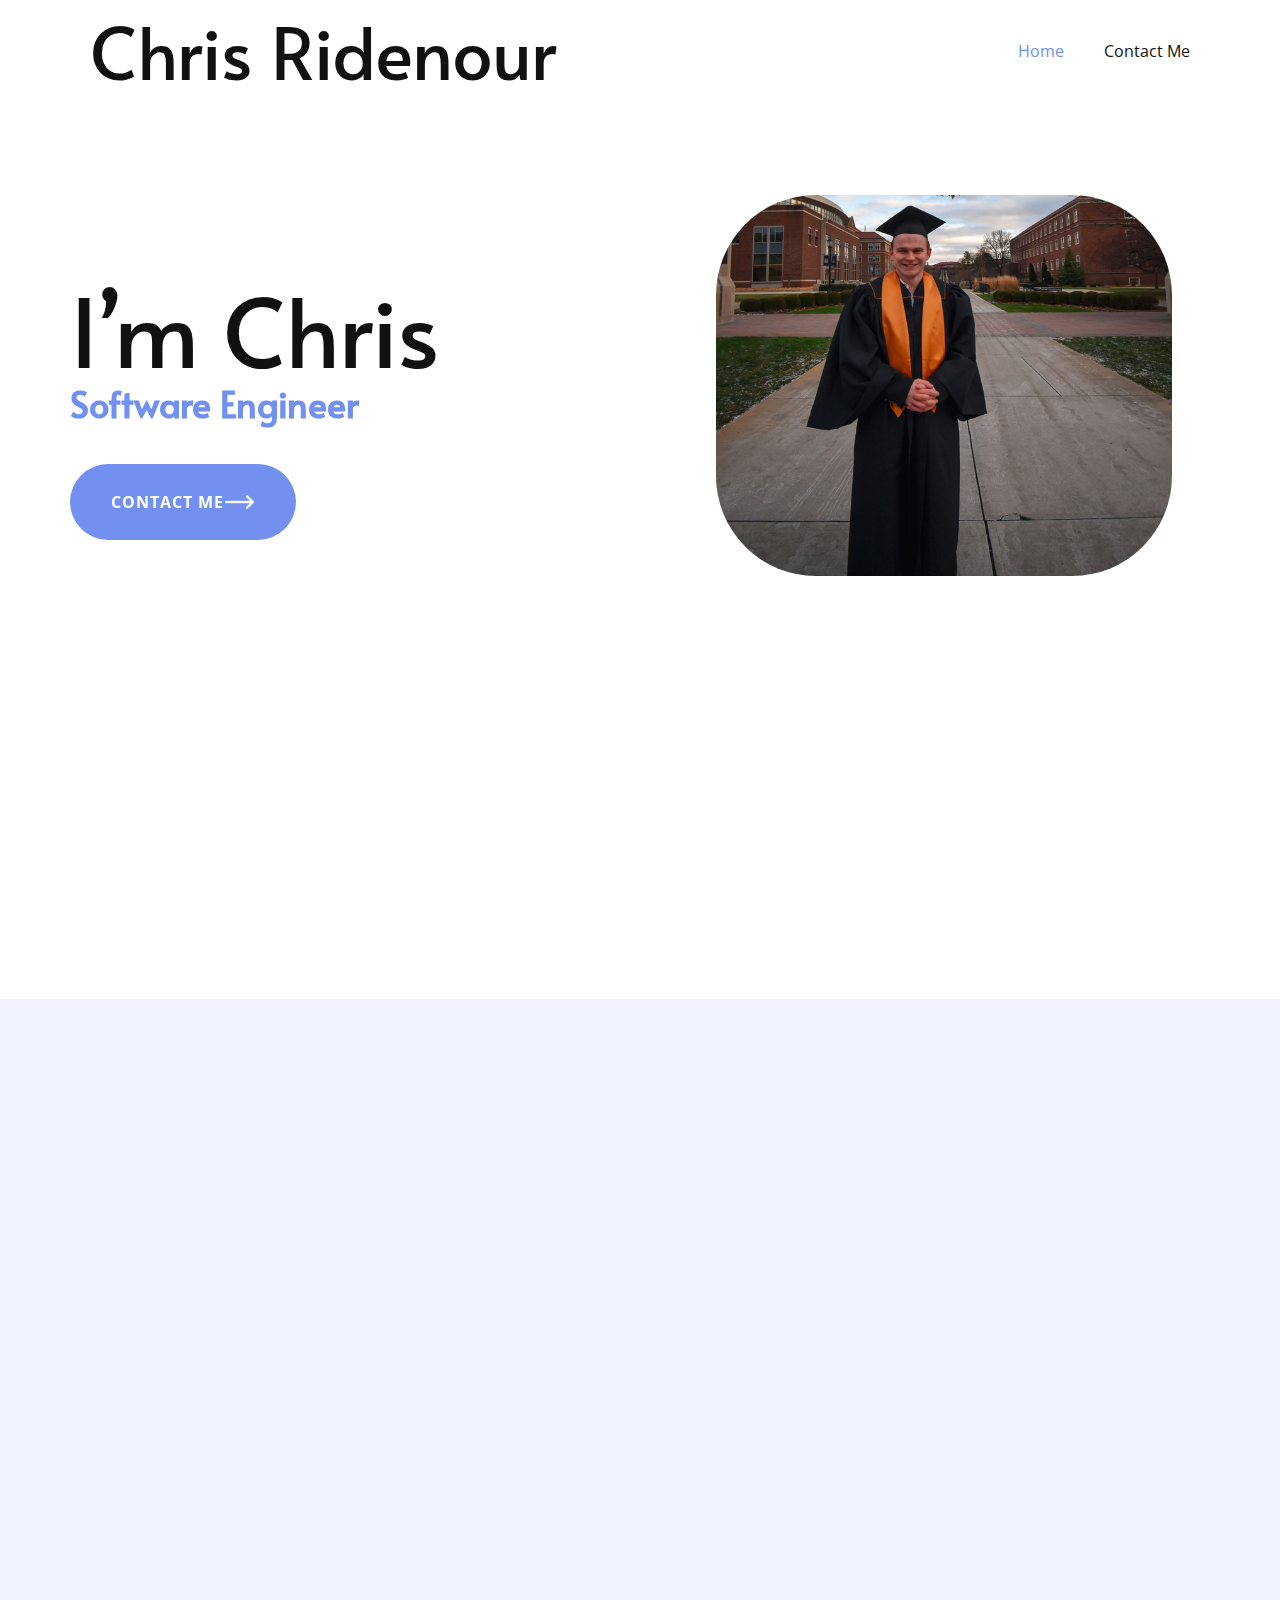
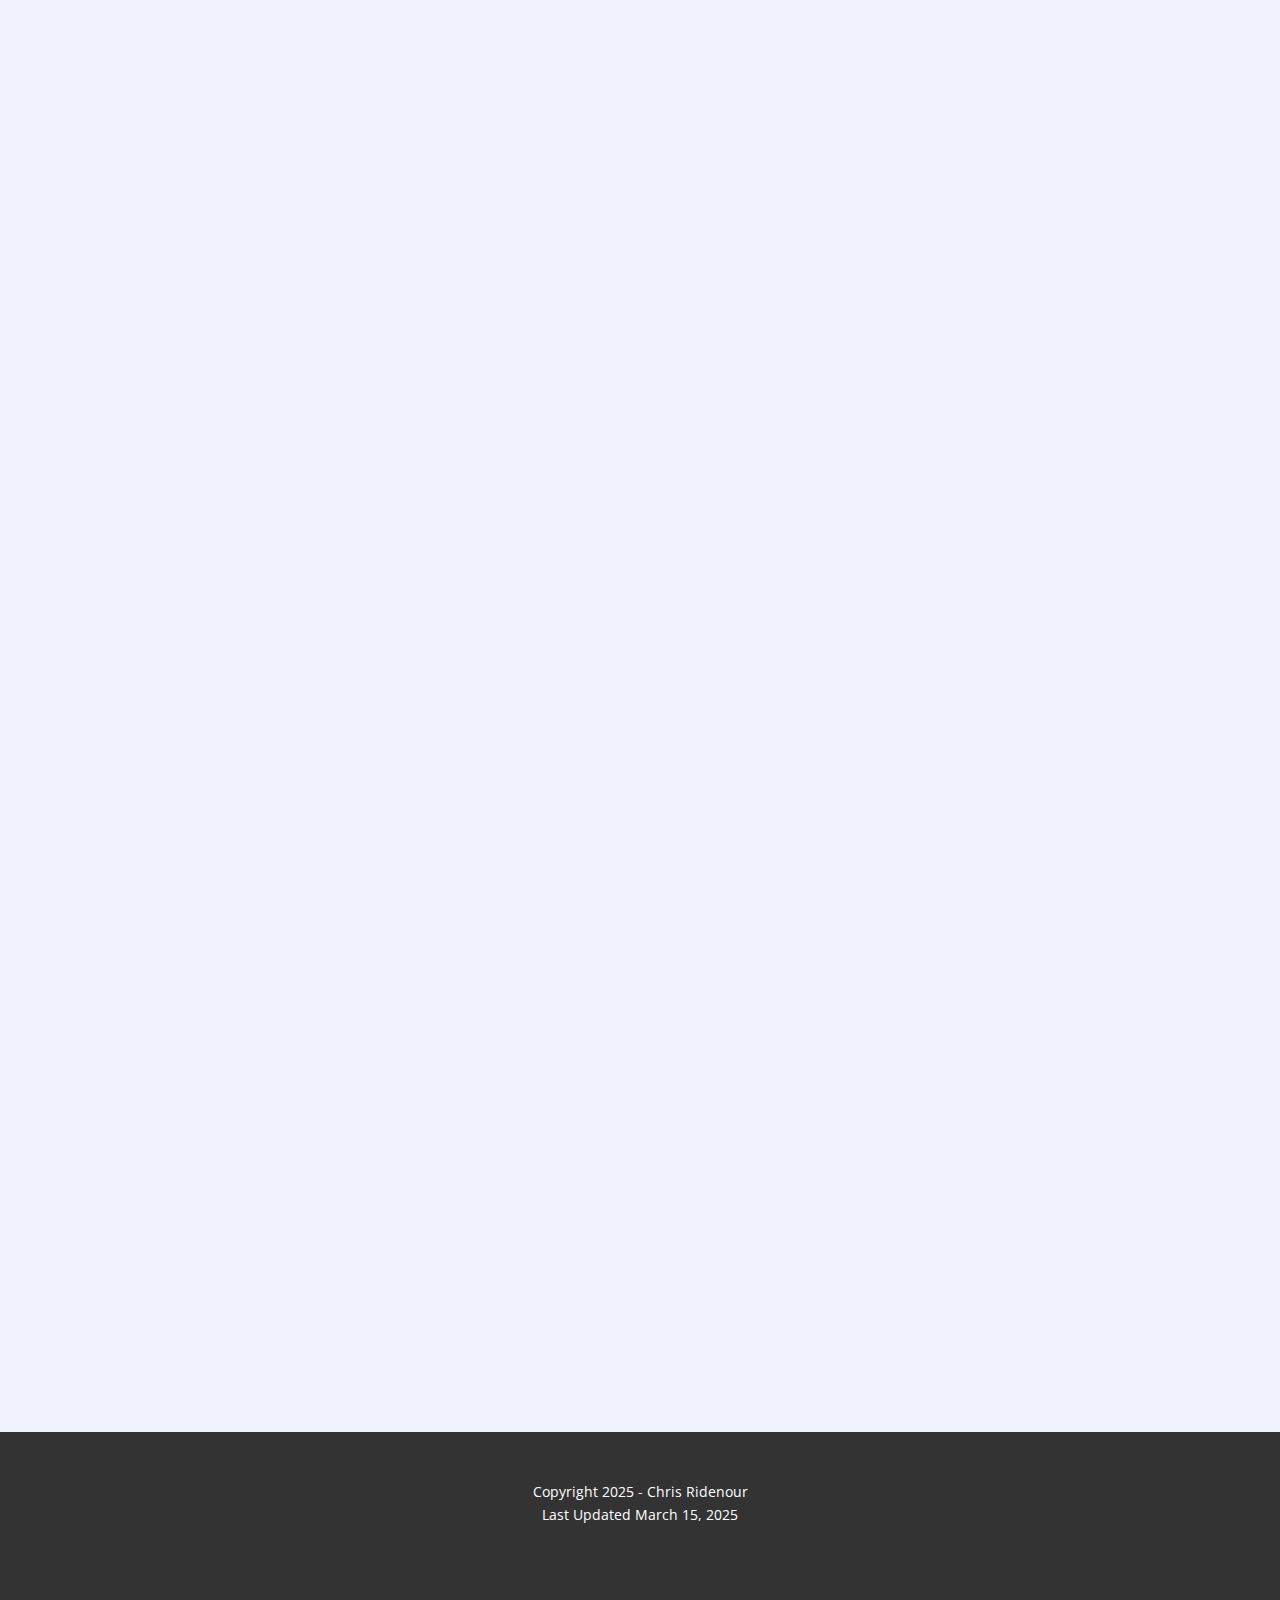
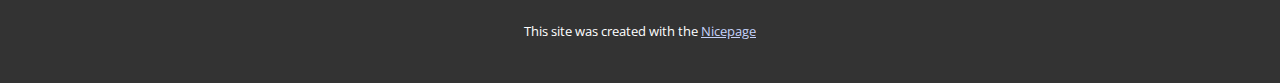
==== commit 3b07592d: "Website Overhaul for 2025" ====
--- a/index.html
+++ b/index.html
@@ -2,139 +2,271 @@
 <html style="font-size: 16px;" lang="en"><head>
     <meta name="viewport" content="width=device-width, initial-scale=1.0">
     <meta charset="utf-8">
-    <meta name="keywords" content="About Me, Previous Experience">
+    <meta name="keywords" content="​I’m&nbsp;Matt, ​Hi, I’m Matt. Nice to meet you., ​My Quality Services, ​My Works Skills, ​Let&amp;apos;s Work Together. Fixed A Meeting, ​Here are some of my clients, ​My Special Skills, ​My Works, ​Latest Tips &amp;amp; Tricks, Post 6 Headline, Post 5 Headline, Post 4 Headline, ​Get in Touch">
     <meta name="description" content="">
     <title>Home</title>
     <link rel="stylesheet" href="nicepage.css" media="screen">
-  <!-- Google tag (gtag.js) -->
-<script async src="https://www.googletagmanager.com/gtag/js?id=G-KG8J6LP1QV"></script>
-<script>
-  window.dataLayer = window.dataLayer || [];
-  function gtag(){dataLayer.push(arguments);}
-  gtag('js', new Date());
-
-  gtag('config', 'G-KG8J6LP1QV');
-</script>
-<link rel="stylesheet" href="Home.css" media="screen">
+<link rel="stylesheet" href="index.css" media="screen">
     <script class="u-script" type="text/javascript" src="jquery.js" defer=""></script>
     <script class="u-script" type="text/javascript" src="nicepage.js" defer=""></script>
-    <meta name="generator" content="Nicepage 5.8.13, nicepage.com">
-    <link id="u-theme-google-font" rel="stylesheet" href="https://fonts.googleapis.com/css?family=Roboto:100,100i,300,300i,400,400i,500,500i,700,700i,900,900i|Open+Sans:300,300i,400,400i,500,500i,600,600i,700,700i,800,800i">
-    <link id="u-page-google-font" rel="stylesheet" href="https://fonts.googleapis.com/css?family=Lato:100,100i,300,300i,400,400i,700,700i,900,900i">
-    
-    
-    
-    
-    
-    
+    <meta name="generator" content="Nicepage 7.5.2, nicepage.com">
+    
+    
+    
+    
+    
+    
+    <link id="u-theme-google-font" rel="stylesheet" href="https://fonts.googleapis.com/css?family=Open+Sans:300,300i,400,400i,500,500i,600,600i,700,700i,800,800i|Alata:400">
+    <link id="u-page-google-font" rel="stylesheet" href="https://fonts.googleapis.com/css?family=PT+Sans:400,400i,700,700i">
     <script type="application/ld+json">{
 		"@context": "http://schema.org",
 		"@type": "Organization",
 		"name": ""
 }</script>
-    <meta name="theme-color" content="#478ac9">
+    <meta name="theme-color" content="#7190f0">
     <meta property="og:title" content="Home">
     <meta property="og:type" content="website">
   <meta data-intl-tel-input-cdn-path="intlTelInput/"></head>
-  <body data-home-page="Home.html" data-home-page-title="Home" class="u-body u-xl-mode" data-lang="en"><header class=" u-border-no-bottom u-border-no-left u-border-no-right u-border-no-top u-clearfix u-header u-section-row-container" id="sec-3692" style=""><div class="u-section-rows">
-        <div class="u-clearfix u-custom-color-1 u-section-row" data-animation-name="" data-animation-duration="0" data-animation-delay="0" data-animation-direction="" id="sec-a870">
-          <div class="u-clearfix u-sheet u-valign-middle-xl u-sheet-1">
-            <nav class="u-menu u-menu-hamburger u-offcanvas u-menu-1" data-responsive-from="XL">
-              <div class="menu-collapse" style="font-size: 1rem; letter-spacing: 0px;">
-                <a class="u-button-style u-custom-left-right-menu-spacing u-custom-padding-bottom u-custom-top-bottom-menu-spacing u-nav-link u-text-active-palette-1-base u-text-hover-palette-2-base" href="#" style="padding: 4px 16px; font-size: calc(1em + 8px);">
-                  <svg class="u-svg-link" viewBox="0 0 24 24"><use xmlns:xlink="http://www.w3.org/1999/xlink" xlink:href="#menu-hamburger"></use></svg>
-                  <svg class="u-svg-content" version="1.1" id="menu-hamburger" viewBox="0 0 16 16" x="0px" y="0px" xmlns:xlink="http://www.w3.org/1999/xlink" xmlns="http://www.w3.org/2000/svg"><g><rect y="1" width="16" height="2"></rect><rect y="7" width="16" height="2"></rect><rect y="13" width="16" height="2"></rect>
+  <body data-home-page="Home.html" data-home-page-title="Home" data-path-to-root="./" data-include-products="false" class="u-body u-xl-mode" data-lang="en"><header class="u-clearfix u-header u-header" id="sec-d472"><div class="u-clearfix u-sheet u-sheet-1">
+        <h1 class="u-text u-text-default u-text-1">Chris Ridenour</h1>
+        <nav class="u-menu u-menu-one-level u-offcanvas u-menu-1">
+          <div class="menu-collapse" style="font-size: 1rem; letter-spacing: 0px;">
+            <a class="u-button-style u-custom-left-right-menu-spacing u-custom-padding-bottom u-custom-top-bottom-menu-spacing u-hamburger-link u-nav-link u-text-active-palette-1-base u-text-hover-palette-2-base" href="#">
+              <svg class="u-svg-link" viewBox="0 0 24 24"><use xlink:href="#menu-hamburger"></use></svg>
+              <svg class="u-svg-content" version="1.1" id="menu-hamburger" viewBox="0 0 16 16" x="0px" y="0px" xmlns:xlink="http://www.w3.org/1999/xlink" xmlns="http://www.w3.org/2000/svg"><g><rect y="1" width="16" height="2"></rect><rect y="7" width="16" height="2"></rect><rect y="13" width="16" height="2"></rect>
 </g></svg>
-                </a>
-              </div>
-              <div class="u-custom-menu u-nav-container">
-                <ul class="u-nav u-unstyled u-nav-1"><li class="u-nav-item"><a class="u-button-style u-nav-link u-text-active-palette-1-base u-text-hover-palette-2-base" href="Home.html" style="padding: 10px 20px;">Home</a>
-</li><li class="u-nav-item"><a class="u-button-style u-nav-link u-text-active-palette-1-base u-text-hover-palette-2-base" href="Online-Resume.html" style="padding: 10px 20px;">Online Resume</a>
-</li><li class="u-nav-item"><a class="u-button-style u-nav-link u-text-active-palette-1-base u-text-hover-palette-2-base" href="mailto:christopher@christopherridenour.com?subject=%5BCRWEB%5D" style="padding: 10px 20px;">Email</a>
-</li><li class="u-nav-item"><a class="u-button-style u-nav-link u-text-active-palette-1-base u-text-hover-palette-2-base" href="https://www.linkedin.com/in/chrisjridenour/" style="padding: 10px 20px;">LinkedIn</a>
-</li><li class="u-nav-item"><a class="u-button-style u-nav-link u-text-active-palette-1-base u-text-hover-palette-2-base" href="https://www.instagram.com/chrisridenour_/" style="padding: 10px 20px;">Instagram</a>
-</li><li class="u-nav-item"><a class="u-button-style u-nav-link u-text-active-palette-1-base u-text-hover-palette-2-base" href="https://web.archive.org/web/20221215165054/https://engineering.purdue.edu/477grp10/" style="padding: 10px 20px;">Purdue Senior Design Project</a>
+            </a>
+          </div>
+          <div class="u-custom-menu u-nav-container">
+            <ul class="u-nav u-unstyled u-nav-1"><li class="u-nav-item"><a class="u-button-style u-nav-link u-text-active-palette-1-base u-text-hover-palette-2-base" href="./" style="padding: 10px 20px;">Home</a>
+</li><li class="u-nav-item"><a class="u-button-style u-nav-link u-text-active-palette-1-base u-text-hover-palette-2-base" href="mailto:christopher@christopherridenour.com?subject=%5BCRWEB%5D" style="padding: 10px 20px;">Contact Me</a>
 </li></ul>
-              </div>
-              <div class="u-custom-menu u-nav-container-collapse">
-                <div class="u-black u-container-style u-inner-container-layout u-opacity u-opacity-95 u-sidenav">
-                  <div class="u-inner-container-layout u-sidenav-overflow">
-                    <div class="u-menu-close"></div>
-                    <ul class="u-align-center u-nav u-popupmenu-items u-unstyled u-nav-2"><li class="u-nav-item"><a class="u-button-style u-nav-link" href="Home.html">Home</a>
-</li><li class="u-nav-item"><a class="u-button-style u-nav-link" href="Online-Resume.html">Online Resume</a>
-</li><li class="u-nav-item"><a class="u-button-style u-nav-link" href="mailto:christopher@christopherridenour.com?subject=%5BCRWEB%5D">Email</a>
-</li><li class="u-nav-item"><a class="u-button-style u-nav-link" href="https://www.linkedin.com/in/chrisjridenour/">LinkedIn</a>
-</li><li class="u-nav-item"><a class="u-button-style u-nav-link" href="https://www.instagram.com/chrisridenour_/">Instagram</a>
-</li><li class="u-nav-item"><a class="u-button-style u-nav-link" href="https://web.archive.org/web/20221215165054/https://engineering.purdue.edu/477grp10/">Purdue Senior Design Project</a>
+          </div>
+          <div class="u-custom-menu u-nav-container-collapse">
+            <div class="u-black u-container-style u-inner-container-layout u-opacity u-opacity-95 u-sidenav">
+              <div class="u-inner-container-layout u-sidenav-overflow">
+                <div class="u-menu-close"></div>
+                <ul class="u-align-center u-nav u-popupmenu-items u-unstyled u-nav-2"><li class="u-nav-item"><a class="u-button-style u-nav-link" href="./">Home</a>
+</li><li class="u-nav-item"><a class="u-button-style u-nav-link" href="mailto:christopher@christopherridenour.com?subject=%5BCRWEB%5D">Contact Me</a>
 </li></ul>
-                  </div>
-                </div>
-                <div class="u-black u-menu-overlay u-opacity u-opacity-70"></div>
-              </div>
-            </nav>
-            <img class="u-image u-image-contain u-image-default u-image-1" src="images/NameLabel.png" alt="" data-image-width="641" data-image-height="66" data-href="christopherridenour.com">
-          </div>
-          
-          
-          
-          
-          
-        </div>
-        <div class="u-custom-color-2 u-section-row u-section-row-2" id="sec-2dea">
-          <div class="u-clearfix u-sheet u-sheet-2"></div>
-          
-          
-          
-          
-          
-        </div>
-        <div class="u-custom-color-1 u-section-row u-section-row-3" id="sec-c54e">
-          <div class="u-clearfix u-sheet u-sheet-3"></div>
-          
-          
-          
-          
-          
-        </div>
-        <div class="u-custom-color-2 u-section-row u-section-row-4" id="sec-14e1">
-          <div class="u-clearfix u-sheet u-sheet-4"></div>
-          
-          
-          
-          
-          
-        </div>
-      </div></header>
-    <section class="u-clearfix u-custom-color-3 u-valign-middle-lg u-valign-middle-md u-valign-middle-sm u-valign-middle-xl u-section-1" id="sec-fdba">
-      <h2 class="u-custom-font u-font-lato u-text u-text-default u-text-1">About Me</h2>
-      <div class="u-custom-color-2 u-preserve-proportions u-shape u-shape-circle u-shape-1"></div>
-      <div class="u-black u-preserve-proportions u-shape u-shape-circle u-shape-2" data-animation-name="pulse" data-animation-duration="1000" data-animation-direction=""></div>
-      <div class="u-border-10 u-border-custom-color-2 u-line u-line-horizontal u-line-1"></div>
-    </section>
-    <section class="u-clearfix u-custom-color-3 u-valign-middle-lg u-valign-middle-md u-valign-middle-sm u-valign-middle-xs u-section-2" id="sec-5d0d">
-      <div class="u-clearfix u-sheet u-valign-middle-xs u-sheet-1">
-        <p class="u-custom-font u-font-lato u-text u-text-1"> My name is Chris Ridenour, and I am a recent Purdue University - West Lafayette graduate, having earned a bachelor's degree in Computer Engineering and a minor in Political Science. Currently, I am serving in a software engineering role.<br>
-          <br>Previously, I spent two summers as an automation engineering intern at Cleveland-Cliffs in East Chicago, Indiana, working on projects involving PLCs, VB.net lab monitoring systems, and neural network data modeling. I've also served as a member on the executive board for several Purdue University student organizations, including the Purdue SIGBots VEX U robotics team and the Association for Computing Machinery.<br>
-          <br>Feel free to check out my website and my LinkedIn.
-        </p>
-        <img class="u-border-10 u-border-custom-color-2 u-image u-image-round u-radius-25 u-image-1" src="images/cr477webpage.jpg" alt="" data-image-width="1169" data-image-height="1480">
-      </div>
-    </section>
-    <section class="u-clearfix u-custom-color-2 u-section-3" id="sec-9543">
-      <div class="u-clearfix u-sheet u-sheet-1"></div>
-    </section>
-    <section class="u-clearfix u-custom-color-3 u-section-4" id="carousel_d0dd">
-      <div class="u-clearfix u-sheet u-sheet-1"></div>
-    </section>
-    <section class="u-clearfix u-custom-color-2 u-section-5" id="carousel_9a7c">
-      <div class="u-clearfix u-sheet u-sheet-1"></div>
-    </section>
-    
-    
-    <footer class="u-align-center u-clearfix u-custom-color-3 u-footer u-footer" id="sec-eb88"><div class="u-clearfix u-sheet u-sheet-1">
-        <p class="u-small-text u-text u-text-variant u-text-1">Copyright 2023 - Chris Ridenour<br>Last Updated April 29th, 2023
+              </div>
+            </div>
+            <div class="u-black u-menu-overlay u-opacity u-opacity-70"></div>
+          </div>
+        </nav>
+      </div></header> 
+    <section class="u-clearfix u-container-align-center u-white u-section-1" id="sec-f76d">
+      <div class="u-clearfix u-sheet u-valign-middle u-sheet-1">
+        <div class="custom-expanded data-layout-selected u-clearfix u-layout-wrap u-layout-wrap-1">
+          <div class="u-layout">
+            <div class="u-layout-row">
+              <div class="u-container-align-left u-container-style u-layout-cell u-size-32-lg u-size-32-xl u-size-60-md u-size-60-sm u-size-60-xs u-layout-cell-1" data-animation-name="customAnimationIn" data-animation-duration="1500" data-animation-delay="300">
+                <div class="u-container-layout u-container-layout-1">
+                  <h1 class="u-align-left u-text u-text-1"> I’m&nbsp;Chris</h1>
+                  <h3 class="u-align-left u-text u-text-palette-1-base u-text-2">Software Engineer</h3>
+                  <a href="mailto:christopher@christopherridenour.com" class="u-align-left u-btn u-btn-round u-button-style u-hover-palette-1-light-1 u-palette-1-base u-radius u-btn-1">Contact Me<span class="u-file-icon u-icon u-text-white u-icon-1"><img src="images/545682-1ca20afc.png" alt=""></span>
+                  </a>
+                </div>
+              </div>
+              <div class="u-container-align-left-sm u-container-align-left-xs u-container-style u-layout-cell u-size-28-lg u-size-28-xl u-size-60-md u-size-60-sm u-size-60-xs u-layout-cell-2">
+                <div class="u-container-layout u-valign-middle u-container-layout-2">
+                  <img class="u-expanded-width u-image u-image-round u-radius u-image-1" src="images/6C0F2EA0-4601-4A74-B6DA-D8C41BD34FA9_1_105_c.jpeg" alt="" data-image-width="724" data-image-height="1086" data-animation-name="customAnimationIn" data-animation-duration="1200" data-animation-delay="200" data-animation-direction="X">
+                </div>
+              </div>
+            </div>
+          </div>
+        </div>
+      </div>
+    </section>
+    <section class="u-align-center u-clearfix u-container-align-center u-container-align-center-lg u-container-align-center-md u-container-align-center-xl u-palette-1-light-3 u-valign-top-lg u-valign-top-xl u-section-2" id="sec-fc0e">
+      
+      
+      
+      
+      
+      
+      
+      
+      
+      
+      
+      <div class="u-expanded-width u-shape u-shape-rectangle u-white u-shape-1"></div>
+      <h2 class="u-align-center u-text u-text-body-color u-text-default u-text-1" data-animation-name="customAnimationIn" data-animation-duration="1200" data-animation-delay="100">Skills</h2>
+      <div class="custom-expanded u-list u-list-1">
+        <div class="u-repeater u-repeater-1">
+          <div class="u-align-center u-container-align-center u-container-style u-list-item u-palette-1-base u-radius u-repeater-item u-shape-round u-video-cover u-list-item-1" data-animation-direction="Up" data-animation-name="customAnimationIn" data-animation-duration="1500">
+            <div class="u-container-layout u-similar-container u-valign-top u-container-layout-1">
+              <span class="u-align-center u-hover-feature u-icon u-palette-1-base u-icon-1" data-animation-name="" data-animation-duration="0" data-animation-delay="0" data-animation-direction=""><svg class="u-svg-link" preserveAspectRatio="xMidYMin slice" viewBox="0 0 54 54" style=""><use xlink:href="#svg-6f03"></use></svg><svg class="u-svg-content" viewBox="0 0 54 54" x="0px" y="0px" id="svg-6f03" style="enable-background:new 0 0 54 54;"><path d="M51.22,21h-5.052c-0.812,0-1.481-0.447-1.792-1.197s-0.153-1.54,0.42-2.114l3.572-3.571
+	c0.525-0.525,0.814-1.224,0.814-1.966c0-0.743-0.289-1.441-0.814-1.967l-4.553-4.553c-1.05-1.05-2.881-1.052-3.933,0l-3.571,3.571
+	c-0.475,0.475-0.997,0.574-1.352,0.574c-0.5,0-0.997-0.196-1.364-0.539C33.324,8.984,33,8.534,33,7.832V2.78
+	C33,1.247,31.753,0,30.22,0H23.78C22.247,0,21,1.247,21,2.78v5.052c0,1.218-0.997,1.945-1.961,1.945c-0.354,0-0.876-0.1-1.351-0.574
+	l-3.571-3.571c-1.052-1.052-2.883-1.05-3.933,0l-4.553,4.553c-0.525,0.525-0.814,1.224-0.814,1.967c0,0.742,0.289,1.44,0.814,1.966
+	l3.572,3.571c0.573,0.574,0.73,1.364,0.42,2.114S8.644,21,7.832,21H2.78C1.247,21,0,22.247,0,23.78v6.438C0,31.752,1.247,33,2.78,33
+	h5.052c0.812,0,1.481,0.447,1.792,1.197s0.153,1.54-0.42,2.114l-3.572,3.571c-0.525,0.525-0.814,1.224-0.814,1.966
+	c0,0.743,0.289,1.441,0.814,1.967l4.553,4.553c1.051,1.051,2.881,1.053,3.933,0l3.571-3.571c0.475-0.475,0.997-0.574,1.352-0.574
+	c0.963,0,1.96,0.728,1.96,1.945v5.051C21,52.752,22.247,54,23.78,54h6.439c1.533,0,2.78-1.248,2.78-2.781v-5.051
+	c0-1.218,0.997-1.945,1.96-1.945c0.354,0,0.877,0.1,1.352,0.574l3.571,3.571c1.052,1.052,2.883,1.05,3.933,0l4.553-4.553
+	c0.525-0.525,0.814-1.224,0.814-1.967c0-0.742-0.289-1.44-0.814-1.966l-3.572-3.571c-0.573-0.574-0.73-1.364-0.42-2.114
+	S45.356,33,46.168,33h5.052c1.533,0,2.78-1.248,2.78-2.781V23.78C54,22.247,52.753,21,51.22,21z M34,27c0,3.859-3.141,7-7,7
+	s-7-3.141-7-7s3.141-7,7-7S34,23.141,34,27z"></path></svg></span>
+              <h4 class="u-align-center u-text u-text-default u-text-2">Programming Skills</h4>
+              <p class="u-align-center u-text u-text-default u-text-3">C, C++, Rust, Python, MATLAB, VB.net, Bash, ControlLogix</p>
+            </div>
+          </div>
+          <div class="u-align-center u-container-align-center u-container-style u-list-item u-palette-1-base u-radius u-repeater-item u-shape-round u-video-cover u-list-item-2" data-animation-name="customAnimationIn" data-animation-duration="1500">
+            <div class="u-container-layout u-similar-container u-valign-top u-container-layout-2">
+              <span class="u-align-center u-file-icon u-hover-feature u-icon u-palette-1-base u-icon-2" data-animation-name="" data-animation-duration="0" data-animation-delay="0" data-animation-direction=""><img src="images/149841-f5d92f41.png" alt=""></span>
+              <h4 class="u-align-center u-text u-text-default u-text-4">Technical Skills</h4>
+              <p class="u-align-center u-text u-text-default u-text-5">Benchmarks, Networks, Neural Networks, Multi-threaded Programming</p>
+            </div>
+          </div>
+          <div class="u-align-center u-container-align-center u-container-style u-list-item u-palette-1-base u-radius u-repeater-item u-shape-round u-video-cover u-list-item-3" data-animation-direction="Up" data-animation-name="customAnimationIn" data-animation-duration="1500">
+            <div class="u-container-layout u-similar-container u-valign-top u-container-layout-3">
+              <span class="u-align-center u-file-icon u-hover-feature u-icon u-palette-1-base u-icon-3" data-animation-name="" data-animation-duration="0" data-animation-delay="0" data-animation-direction=""><img src="images/react_white-a4303115.png" alt=""></span>
+              <h4 class="u-align-center u-text u-text-default u-text-6">Teaming Skills </h4>
+              <p class="u-align-center u-text u-text-default u-text-7">Scaled Agile and SAFe Teaming, Collaboration, Confluence, Jira</p>
+            </div>
+          </div>
+          <div class="u-align-center u-container-align-center u-container-style u-list-item u-palette-1-base u-radius u-repeater-item u-shape-round u-video-cover u-list-item-4" data-animation-direction="Up" data-animation-name="customAnimationIn" data-animation-duration="1500">
+            <div class="u-container-layout u-similar-container u-valign-top u-container-layout-4">
+              <span class="u-align-center u-hover-feature u-icon u-palette-1-base u-icon-4" data-animation-name="" data-animation-duration="0" data-animation-delay="0" data-animation-direction=""><svg class="u-svg-link" preserveAspectRatio="xMidYMin slice" viewBox="0 0 60 60" style=""><use xlink:href="#svg-9cc7"></use></svg><svg class="u-svg-content" viewBox="0 0 60 60" x="0px" y="0px" id="svg-9cc7" style="enable-background:new 0 0 60 60;"><path d="M38.914,0H6.5v60h47V14.586L38.914,0z M24.125,41.781l-5,4C18.941,45.928,18.72,46,18.5,46
+	c-0.257,0-0.514-0.099-0.708-0.293l-2-2c-0.391-0.391-0.391-1.023,0-1.414s1.023-0.391,1.414,0l1.367,1.367l4.301-3.441
+	c0.43-0.345,1.061-0.275,1.405,0.156C24.626,40.807,24.556,41.436,24.125,41.781z M24.125,30.781l-5,4
+	C18.941,34.928,18.72,35,18.5,35c-0.257,0-0.514-0.099-0.708-0.293l-2-2c-0.391-0.391-0.391-1.023,0-1.414s1.023-0.391,1.414,0
+	l1.367,1.367l4.301-3.441c0.43-0.345,1.061-0.275,1.405,0.156C24.626,29.807,24.556,30.436,24.125,30.781z M24.125,19.781l-5,4
+	C18.941,23.928,18.72,24,18.5,24c-0.257,0-0.514-0.099-0.708-0.293l-2-2c-0.391-0.391-0.391-1.023,0-1.414s1.023-0.391,1.414,0
+	l1.367,1.367l4.301-3.441c0.43-0.345,1.061-0.275,1.405,0.156C24.626,18.807,24.556,19.436,24.125,19.781z M42.5,45h-16
+	c-0.552,0-1-0.447-1-1s0.448-1,1-1h16c0.552,0,1,0.447,1,1S43.052,45,42.5,45z M42.5,34h-16c-0.552,0-1-0.447-1-1s0.448-1,1-1h16
+	c0.552,0,1,0.447,1,1S43.052,34,42.5,34z M42.5,23h-16c-0.552,0-1-0.447-1-1s0.448-1,1-1h16c0.552,0,1,0.447,1,1S43.052,23,42.5,23z
+	 M37.5,16V2l14,14H37.5z"></path></svg></span>
+              <h4 class="u-align-center u-text u-text-default u-text-8">Relevant Coursework</h4>
+              <p class="u-align-center u-text u-text-default u-text-9">AI, Compilers, Data Science, Data Structures</p>
+            </div>
+          </div>
+        </div>
+      </div>
+      
+      
+      
+    </section>
+    <section class="u-align-center-lg u-align-center-md u-align-center-xl u-align-left-sm u-align-left-xs u-clearfix u-container-align-center u-palette-1-light-3 u-section-3" id="sec-c9ec">
+      <div class="u-clearfix u-sheet u-valign-middle u-sheet-1">
+        <h2 class="u-align-center u-text u-text-default u-text-1" data-animation-name="customAnimationIn" data-animation-duration="1500" data-animation-delay="0"> Work Experience</h2>
+        <div class="u-align-center u-border-1 u-border-palette-1-base u-line u-line-horizontal u-line-1" data-animation-name="customAnimationIn" data-animation-duration="1000" data-animation-delay="0"></div>
+        <div class="u-expanded-width u-list u-list-1">
+          <div class="u-repeater u-repeater-1">
+            <div class="u-align-left u-container-align-left u-container-style u-list-item u-repeater-item u-list-item-1" data-animation-name="customAnimationIn" data-animation-duration="1500" data-animation-delay="500">
+              <div class="u-container-layout u-similar-container u-container-layout-1">
+                <h4 class="u-text u-text-2">Software Engineer</h4>
+                <h6 class="u-text u-text-default u-text-3">February 2023 - Present </h6>
+                <div class="custom-expanded u-container-style u-group u-shape-rectangle u-group-1">
+                  <div class="u-container-layout u-valign-bottom u-container-layout-2">
+                    <h5 class="u-text u-text-4">United States Government</h5>
+                    <p class="u-text u-text-5">Please reach out for details​.</p>
+                    <a href="#" class="u-active-none u-btn u-button-style u-hover-none u-none u-text-palette-1-base u-btn-1">
+                      <span class="u-icon u-text-palette-1-base"><svg class="u-svg-content" viewBox="0 0 54.757 54.757" x="0px" y="0px" style="width: 1em; height: 1em;"><path d="M40.94,5.617C37.318,1.995,32.502,0,27.38,0c-5.123,0-9.938,1.995-13.56,5.617c-6.703,6.702-7.536,19.312-1.804,26.952
+	L27.38,54.757L42.721,32.6C48.476,24.929,47.643,12.319,40.94,5.617z M27.557,26c-3.859,0-7-3.141-7-7s3.141-7,7-7s7,3.141,7,7
+	S31.416,26,27.557,26z"></path></svg></span> Washington, D.C.
+                    </a>
+                  </div>
+                </div>
+              </div>
+            </div>
+            <div class="u-align-left u-container-align-left u-container-style u-list-item u-repeater-item u-list-item-2" data-animation-name="customAnimationIn" data-animation-duration="1500" data-animation-delay="500">
+              <div class="u-container-layout u-similar-container u-container-layout-3">
+                <h4 class="u-text u-text-6">Process Automation Engineering Intern </h4>
+                <h6 class="u-text u-text-default u-text-7">May 2022 - August 2022 </h6>
+                <div class="custom-expanded u-container-style u-group u-shape-rectangle u-group-2">
+                  <div class="u-container-layout u-valign-bottom u-container-layout-4">
+                    <h5 class="u-text u-text-8">Cleveland-Cliffs</h5>
+                    <p class="u-custom-font u-font-pt-sans u-text u-text-9"><b></b>Networked PLCs to a level II system and implemented ControlLogix code on them to monitor accelerometers<br><b></b>Implemented a Microsoft Message Queuing and VB.net-based alarm system for a radiation monitoring device
+                    </p>
+                    <a href="#" class="u-active-none u-btn u-button-style u-hover-none u-none u-text-palette-1-base u-btn-2">
+                      <span class="u-icon u-text-palette-1-base u-icon-2"><svg class="u-svg-content" viewBox="0 0 54.757 54.757" x="0px" y="0px" style="width: 1em; height: 1em;"><path d="M40.94,5.617C37.318,1.995,32.502,0,27.38,0c-5.123,0-9.938,1.995-13.56,5.617c-6.703,6.702-7.536,19.312-1.804,26.952
+	L27.38,54.757L42.721,32.6C48.476,24.929,47.643,12.319,40.94,5.617z M27.557,26c-3.859,0-7-3.141-7-7s3.141-7,7-7s7,3.141,7,7
+	S31.416,26,27.557,26z"></path></svg></span> East Chicago, Indiana
+                    </a>
+                  </div>
+                </div>
+              </div>
+            </div>
+            <div class="u-align-left u-container-align-left u-container-style u-list-item u-repeater-item u-list-item-3" data-animation-name="customAnimationIn" data-animation-duration="1500" data-animation-delay="500">
+              <div class="u-container-layout u-similar-container u-container-layout-5">
+                <h4 class="u-text u-text-10">Process Automation Engineering Intern</h4>
+                <h6 class="u-text u-text-default u-text-11">June 2021 - August 2021</h6>
+                <div class="custom-expanded u-container-style u-group u-shape-rectangle u-group-3">
+                  <div class="u-container-layout u-valign-bottom u-container-layout-6">
+                    <h5 class="u-text u-text-12">Cleveland-Cliffs</h5>
+                    <p class="u-custom-font u-font-pt-sans u-text u-text-13">My internship project was to develop Python programs that would parse flat files from a steel pickling line welder​, import the data points into SQL, and then create a neural network model to evaluate the weld quality. This model was then analyzed using principal component analysis to develop a quality assessment model.</p>
+                    <a href="#" class="u-active-none u-btn u-button-style u-hover-none u-none u-text-palette-1-base u-btn-3">
+                      <span class="u-icon u-text-palette-1-base u-icon-3"><svg class="u-svg-content" viewBox="0 0 54.757 54.757" x="0px" y="0px" style="width: 1em; height: 1em;"><path d="M40.94,5.617C37.318,1.995,32.502,0,27.38,0c-5.123,0-9.938,1.995-13.56,5.617c-6.703,6.702-7.536,19.312-1.804,26.952
+	L27.38,54.757L42.721,32.6C48.476,24.929,47.643,12.319,40.94,5.617z M27.557,26c-3.859,0-7-3.141-7-7s3.141-7,7-7s7,3.141,7,7
+	S31.416,26,27.557,26z"></path></svg></span> East Chicago, Indiana
+                    </a>
+                  </div>
+                </div>
+              </div>
+            </div>
+          </div>
+        </div>
+      </div>
+    </section>
+    <section class="u-align-center-lg u-align-center-md u-align-center-xl u-align-left-sm u-align-left-xs u-clearfix u-container-align-center u-palette-1-light-3 u-section-4" id="sec-0628">
+      <div class="u-clearfix u-sheet u-valign-middle-sm u-valign-middle-xs u-sheet-1">
+        <h2 class="u-align-center u-text u-text-default u-text-1" data-animation-name="customAnimationIn" data-animation-duration="1500" data-animation-delay="0">Education</h2>
+        <div class="u-align-center u-border-1 u-border-palette-1-base u-line u-line-horizontal u-line-1" data-animation-name="customAnimationIn" data-animation-duration="1000" data-animation-delay="0"></div>
+        <div class="u-expanded-width u-list u-list-1">
+          <div class="u-repeater u-repeater-1">
+            <div class="u-align-left u-container-align-left u-container-style u-list-item u-repeater-item u-list-item-1" data-animation-name="customAnimationIn" data-animation-duration="1500" data-animation-delay="500">
+              <div class="u-container-layout u-similar-container u-container-layout-1">
+                <div class="u-container-style u-expanded-width-sm u-expanded-width-xs u-group u-shape-rectangle u-group-1">
+                  <div class="u-container-layout u-container-layout-2">
+                    <h5 class="u-text u-text-2">Bachelor's Degree - Computer Engineering</h5>
+                    <a href="#" class="u-active-none u-btn u-button-style u-hover-none u-none u-text-palette-1-base u-btn-1">
+                      <span class="u-icon u-text-palette-1-base"><svg class="u-svg-content" viewBox="0 0 54.757 54.757" x="0px" y="0px" style="width: 1em; height: 1em;"><path d="M40.94,5.617C37.318,1.995,32.502,0,27.38,0c-5.123,0-9.938,1.995-13.56,5.617c-6.703,6.702-7.536,19.312-1.804,26.952
+	L27.38,54.757L42.721,32.6C48.476,24.929,47.643,12.319,40.94,5.617z M27.557,26c-3.859,0-7-3.141-7-7s3.141-7,7-7s7,3.141,7,7
+	S31.416,26,27.557,26z"></path></svg></span> West Lafayette, Indiana
+                    </a>
+                  </div>
+                </div>
+                <h4 class="u-text u-text-default u-text-3">Purdue University </h4>
+                <h6 class="u-text u-text-default u-text-4">2018-2022</h6>
+              </div>
+            </div>
+            <div class="u-align-left u-container-align-left u-container-style u-list-item u-repeater-item u-list-item-2" data-animation-name="customAnimationIn" data-animation-duration="1500" data-animation-delay="500">
+              <div class="u-container-layout u-similar-container u-container-layout-3">
+                <div class="u-container-style u-expanded-width-sm u-expanded-width-xs u-group u-shape-rectangle u-group-2">
+                  <div class="u-container-layout u-container-layout-4">
+                    <h5 class="u-text u-text-5">Minor - Political Science</h5>
+                    <a href="#" class="u-active-none u-btn u-button-style u-hover-none u-none u-text-palette-1-base u-btn-2">
+                      <span class="u-icon u-text-palette-1-base"><svg class="u-svg-content" viewBox="0 0 54.757 54.757" x="0px" y="0px" style="width: 1em; height: 1em;"><path d="M40.94,5.617C37.318,1.995,32.502,0,27.38,0c-5.123,0-9.938,1.995-13.56,5.617c-6.703,6.702-7.536,19.312-1.804,26.952
+	L27.38,54.757L42.721,32.6C48.476,24.929,47.643,12.319,40.94,5.617z M27.557,26c-3.859,0-7-3.141-7-7s3.141-7,7-7s7,3.141,7,7
+	S31.416,26,27.557,26z"></path></svg></span> West Lafayette, Indiana
+                    </a>
+                  </div>
+                </div>
+                <h4 class="u-text u-text-default u-text-6">Purdue University</h4>
+                <h6 class="u-text u-text-default u-text-7">2018-2022</h6>
+              </div>
+            </div>
+          </div>
+        </div>
+      </div>
+    </section>
+    
+    
+    
+    <footer class="u-align-center u-clearfix u-container-align-center u-footer u-grey-80 u-footer" id="sec-fb34"><div class="u-clearfix u-sheet u-sheet-1">
+        <p class="u-small-text u-text u-text-variant u-text-1">Copyright 2025 - Chris Ridenour<br>Last Updated March 15, 2025
         </p>
       </div></footer>
-
+    <section class="u-backlink u-clearfix u-grey-80">
+      <p class="u-text">
+        <span>This site was created with the </span>
+        <a class="u-link" href="https://nicepage.com/" target="_blank" rel="nofollow">
+          <span>Nicepage</span>
+        </a>
+      </p>
+    </section>
   
 </body></html>--- a/nicepage.css
+++ b/nicepage.css
@@ -1053,6 +1053,7 @@
   text-align: center;
   padding: 10px 30px;
   border-radius: 0;
+  --border-radius: 0;
   align-self: flex-start;
 }
 .u-btn:focus,
@@ -1078,22 +1079,27 @@
 .u-btn-circle {
   border-radius: 50%;
 }
-.u-button-style.u-border-no-top,
-.u-button-style.u-border-no-right,
-.u-button-style.u-border-no-left,
-.u-button-style.u-border-no-bottom,
+.u-button-style.u-border-no-right.u-border-no-left.u-border-no-bottom,
+.u-button-style.u-border-no-top.u-border-no-left.u-border-no-bottom,
+.u-button-style.u-border-no-top.u-border-no-right.u-border-no-bottom,
+.u-button-style.u-border-no-top.u-border-no-right.u-border-no-left,
 .u-btn-rectangle {
   border-radius: 0 !important;
+}
+.u-button-style {
+  transition-property: background-color, color, border-color;
 }
 .u-text a,
 .u-post-content a,
 .u-tab-item a,
-.u-nav-item a {
-  font-size: inherit;
-  font-family: inherit;
-  line-height: inherit;
-  letter-spacing: inherit;
-  text-transform: inherit;
+.u-nav-item a,
+.u-filter-item a,
+.u-product-control.u-text a {
+  font-size: inherit !important;
+  font-family: inherit !important;
+  line-height: inherit !important;
+  letter-spacing: inherit !important;
+  text-transform: inherit !important;
 }
 .u-text:not(ul):not(ol):not(p):not(.u-post-content):not(.u-block-content):not(.u-product-desc):not(.u-cart-block-content):not(.u-checkout-block-content) a {
   color: inherit;
@@ -2294,6 +2300,17 @@
 .u-form-vertical .u-form-group {
   width: 100%;
 }
+.u-form-vertical .u-form-group.u-form-image.u-form-image-align-left.u-form-image-align-left {
+  margin-right: auto !important;
+}
+.u-form-vertical .u-form-group.u-form-image.u-form-image-align-center.u-form-image-align-center {
+  margin-left: auto !important;
+  margin-right: auto !important;
+}
+.u-form-vertical .u-form-group.u-form-image.u-form-image-align-right.u-form-image-align-right {
+  margin-left: auto !important;
+  margin-right: 0 !important;
+}
 .u-form-vertical .u-form-partition-factor-10 {
   width: 10%;
 }
@@ -2352,7 +2369,7 @@
 }
 .u-label-left label:nth-child(1) {
   flex: none;
-  width: 100px;
+  min-width: 100px;
 }
 .u-label-left label + input,
 .u-label-left label + textarea,
@@ -2371,6 +2388,11 @@
 }
 .u-form-submit.u-label-left .u-btn-submit {
   pointer-events: auto;
+}
+.u-form-submit .u-btn-submit.disabled,
+.u-form-submit .u-btn-submit[disabled] {
+  pointer-events: none;
+  opacity: 0.6;
 }
 .u-form-horizontal .u-form-group:not(.u-label-top) {
   display: flex;
@@ -2722,47 +2744,6 @@
   width: 100%;
   pointer-events: none;
 }
-.u-form-file-upload input[type="file"] {
-  display: none !important;
-}
-.u-form-file-upload .u-file-template {
-  display: none !important;
-}
-.u-form-file-upload .u-file-input-wrapper,
-.u-form-file-upload .u-file-list,
-.u-form-file-upload .u-file-item {
-  display: flex;
-}
-.u-form-file-upload .u-file-input-wrapper {
-  flex-wrap: wrap;
-}
-.u-form-file-upload .u-file-item {
-  align-items: center;
-}
-.u-form-file-upload .u-file-name {
-  overflow: hidden;
-  text-overflow: ellipsis;
-  word-wrap: normal;
-}
-.u-form-file-upload .u-file-list {
-  flex: 1 0 auto;
-  flex-direction: column;
-  max-width: 100%;
-}
-.u-form-file-upload .u-file-remove {
-  margin-left: 0.5em;
-}
-.u-form-file-upload .u-upload-button {
-  margin: 0 0.5em 0 0;
-}
-.u-form-file-upload .u-file-remove {
-  cursor: pointer;
-}
-.u-form-file-upload .u-file-max {
-  flex-basis: 100%;
-  margin-top: 0.5em;
-  margin-bottom: 0;
-}
 .u-form-text.u-text {
   margin-top: 0;
   margin-bottom: 0;
@@ -2770,6 +2751,9 @@
 .u-input-row {
   display: flex;
   align-items: center;
+}
+.u-input-row:first-child {
+  margin-top: 0 !important;
 }
 .u-input-row input {
   margin: 0;
@@ -2781,15 +2765,98 @@
   margin-left: 5px;
   margin-bottom: 0;
 }
-.u-form-input-layout-horizontal .u-form-radio-button-wrapper,
-.u-form-input-layout-horizontal .u-form-checkbox-group-wrapper {
+.u-form-radiobutton.u-form-input-layout-horizontal .u-form-radio-button-wrapper,
+.u-form-radiobutton.u-form-input-layout-horizontal .u-form-checkbox-group-wrapper,
+.u-form-checkbox-group.u-form-input-layout-horizontal .u-form-radio-button-wrapper,
+.u-form-checkbox-group.u-form-input-layout-horizontal .u-form-checkbox-group-wrapper {
   display: flex;
   align-items: center;
   flex-wrap: wrap;
 }
-.u-form-input-layout-horizontal .u-form-radio-button-wrapper .u-input-row,
-.u-form-input-layout-horizontal .u-form-checkbox-group-wrapper .u-input-row {
+.u-form-radiobutton.u-form-input-layout-horizontal .u-form-radio-button-wrapper .u-input-row,
+.u-form-radiobutton.u-form-input-layout-horizontal .u-form-checkbox-group-wrapper .u-input-row,
+.u-form-checkbox-group.u-form-input-layout-horizontal .u-form-radio-button-wrapper .u-input-row,
+.u-form-checkbox-group.u-form-input-layout-horizontal .u-form-checkbox-group-wrapper .u-input-row {
+  margin-top: 0;
   margin-right: 1em;
+}
+.u-form-file-upload input[type="file"] {
+  display: none !important;
+}
+.u-form-file-upload .u-file-template {
+  display: none !important;
+}
+.u-form-file-upload .u-file-input-wrapper,
+.u-form-file-upload .u-file-list,
+.u-form-file-upload .u-file-item {
+  display: flex;
+}
+.u-form-file-upload .u-file-input-wrapper {
+  flex-wrap: wrap;
+}
+.u-form-file-upload .u-file-item {
+  align-items: center;
+}
+.u-form-file-upload .u-file-name {
+  text-overflow: ellipsis;
+  word-wrap: normal;
+}
+.u-form-file-upload .u-file-list {
+  flex: 1 0 auto;
+  flex-direction: column;
+  max-width: 100%;
+}
+.u-form-file-upload .u-file-remove {
+  margin-left: 0.5em;
+}
+.u-form-file-upload .u-file-spinner {
+  margin-left: 0.5em;
+  width: 100%;
+  height: 100%;
+  border: 2px solid;
+  border-bottom-color: transparent;
+  border-radius: 50%;
+  display: inline-block;
+  box-sizing: border-box;
+  animation: loaderIconRotation 1s linear infinite;
+}
+@keyframes loaderIconRotation {
+  0% {
+    transform: rotate(0deg);
+  }
+  100% {
+    transform: rotate(360deg);
+  }
+}
+.u-form-file-upload .u-file-error-tooltip {
+  position: relative;
+  display: inline-block;
+  color: red;
+}
+.u-form-file-upload .u-file-error-tooltip-text {
+  visibility: hidden;
+  width: 420px;
+  background-color: #5d5d5d;
+  color: #fff;
+  text-align: center;
+  border-radius: 6px;
+  padding: 5px 0;
+  position: absolute;
+  z-index: 1;
+}
+.u-form-file-upload .u-file-error-tooltip:hover .u-file-error-tooltip-text {
+  visibility: visible;
+}
+.u-form-file-upload .u-upload-button {
+  margin: 0 0.5em 0 0;
+}
+.u-form-file-upload .u-file-remove {
+  cursor: pointer;
+}
+.u-form-file-upload .u-file-max {
+  flex-basis: 100%;
+  margin-top: 0.5em;
+  margin-bottom: 0;
 }
 .u-form-rating .u-input-hidden {
   height: 100%;
@@ -2873,6 +2940,7 @@
   -webkit-appearance: none;
   padding-left: 0;
   padding-right: 0;
+  border: 0;
 }
 .u-form-number-layout-range.u-form-number input[type="range"] {
   flex-shrink: 1;
@@ -2952,8 +3020,8 @@
   margin-right: 0;
 }
 .u-form {
-  --progress-spacing: 0;
-  --bar-size: 0;
+  --progress-spacing: 0px;
+  --bar-size: 0px;
   --bar-default-color: transparent;
   --bar-active-color: transparent;
   --step-icon-default-color: transparent;
@@ -2966,10 +3034,13 @@
   --step-text-done-color: transparent;
   --step-text-active-color: transparent;
   --step-icon-border-color: transparent;
-  --step-icon-border-width: 0;
-  --step-icon-border-radius: 0;
-  --step-icon-size: 0;
+  --step-icon-border-width: 0px;
+  --step-icon-border-radius: 0px;
+  --step-icon-size: 0px;
   
+}
+.u-form-progress-responsive {
+  --step-icon-size: 0px;
 }
 .u-form-progress-inner {
   display: flex;
@@ -2998,7 +3069,7 @@
 }
 .u-form-progress-bar {
   background-color: var(--bar-active-color);
-  transition: 0.2s;
+  transition: 0.5s;
   width: 0;
 }
 .u-form-progress-step {
@@ -3006,12 +3077,21 @@
   justify-content: center;
   align-items: center;
   z-index: 1;
+  margin-right: 7px;
+}
+.u-form-progress-step:last-child {
+  margin-right: 0;
+}
+.u-form-progress-responsive .u-form-progress-step {
+  display: none;
 }
 .u-form-progress-icon.u-icon {
   display: flex;
   align-items: center;
   justify-content: center;
   overflow: hidden;
+  transition: .5s;
+  counter-increment: step;
   background-color: var(--step-icon-default-color);
   border: var(--step-icon-border-width) solid var(--step-icon-border-color);
   border-radius: var(--step-icon-border-radius);
@@ -3028,11 +3108,16 @@
   width: auto !important;
 }
 .u-form-progress-icon.u-icon:empty:before {
-  counter-increment: step;
+  line-height: normal;
+}
+.u-form-progress-icon-text .u-form-progress-step .u-form-progress-icon.u-icon {
+  transform: none;
+}
+.u-form-progress-icon-text .u-form-progress-step .u-form-progress-icon.u-icon:empty:before {
   content: counter(step);
-  line-height: normal;
 }
 .u-form-progress-step.active .u-form-progress-icon {
+  transform: scale(2);
   background-color: var(--step-icon-active-color);
   color: var(--step-icon-text-active-color);
 }
@@ -3060,6 +3145,68 @@
   margin-bottom: 0;
   margin-top: 2em;
 }
+.u-progress-text-hidden .u-form-progress-inner {
+  margin-bottom: 0;
+}
+.u-progress-text-hidden .u-form-progress-text {
+  display: none !important;
+}
+@media (min-width: 1400px) {
+  .u-progress-text-hidden-xxl .u-form-progress-inner {
+    margin-bottom: 0;
+  }
+  .u-progress-text-hidden-xxl .u-form-progress-text {
+    display: none !important;
+  }
+}
+@media (min-width: 1200px) {
+  .u-xl-mode .u-progress-text-hidden-xl .u-form-progress-inner {
+    margin-bottom: 0;
+  }
+  .u-xl-mode .u-progress-text-hidden-xl .u-form-progress-text {
+    display: none !important;
+  }
+}
+@media (min-width: 1200px) and (max-width: 1399px) {
+  .u-xxl-mode .u-progress-text-hidden-xl .u-form-progress-inner {
+    margin-bottom: 0;
+  }
+  .u-xxl-mode .u-progress-text-hidden-xl .u-form-progress-text {
+    display: none !important;
+  }
+}
+@media (min-width: 992px) and (max-width: 1199px) {
+  .u-progress-text-hidden-lg .u-form-progress-inner {
+    margin-bottom: 0;
+  }
+  .u-progress-text-hidden-lg .u-form-progress-text {
+    display: none !important;
+  }
+}
+@media (min-width: 768px) and (max-width: 991px) {
+  .u-progress-text-hidden-md .u-form-progress-inner {
+    margin-bottom: 0;
+  }
+  .u-progress-text-hidden-md .u-form-progress-text {
+    display: none !important;
+  }
+}
+@media (min-width: 576px) and (max-width: 767px) {
+  .u-progress-text-hidden-sm .u-form-progress-inner {
+    margin-bottom: 0;
+  }
+  .u-progress-text-hidden-sm .u-form-progress-text {
+    display: none !important;
+  }
+}
+@media (max-width: 575px) {
+  .u-progress-text-hidden-xs .u-form-progress-inner {
+    margin-bottom: 0;
+  }
+  .u-progress-text-hidden-xs .u-form-progress-text {
+    display: none !important;
+  }
+}
 *,
 *:before,
 *:after {
@@ -3073,6 +3220,7 @@
 body {
   height: auto;
   min-height: 100%;
+  overflow-x: clip;
 }
 body,
 aside,
@@ -3118,3440 +3266,4046 @@
 .u-textlink:active {
   color: inherit;
 }
+.u-spacing-100.u-language-layout-dropdown .u-language-url + .u-language-url,
+.u-form-checks-spacing-100 .u-form-checkbox-group .u-input-row,
+.u-form-checks-spacing-100.u-cookie-preferences .u-input-row,
+.u-form-radios-spacing-100 .u-form-radiobutton .u-input-row {
+  margin-top: 100px;
+}
 .u-spacing-100.u-countdown-item .u-countdown-counter,
 .u-text.u-spacing-100 li {
   margin-bottom: 100px;
 }
-.u-text.u-indent-100,
-.u-text.u-indent-100 ul,
-.u-text.u-indent-100 ol {
-  padding-left: 120px;
-}
-.u-form-vertical .u-label-left .u-spacing-100.u-field-label,
-.u-form-vertical .u-label-left .u-spacing-100.u-label,
-.u-rating-icons.u-spacing-100 > .u-form-rating-item {
-  margin-right: 100px;
-}
+.u-spacing-100.u-calendar > div + div,
 .u-spacing-100.u-countdown-counter > div + div,
 .u-spacing-100.u-price-wrapper > div + div,
 .u-spacing-100.u-language-layout-icons .u-language-url + .u-language-url,
 .u-spacing-100 .u-social-url + .u-social-url {
   margin-left: 100px;
 }
-.u-spacing-100.u-language-layout-dropdown .u-language-url + .u-language-url {
-  margin-top: 100px;
-}
 .u-spacing-100.u-countdown-wrapper > div:not(.u-hidden) + div {
   margin-left: 50px;
+}
+.u-form-vertical .u-label-left .u-spacing-100.u-field-label,
+.u-form-vertical .u-label-left .u-spacing-100.u-label,
+.u-rating-icons.u-spacing-100 > .u-form-rating-item,
+.u-form-checks-spacing-100 .u-form-checkbox-group.u-form-input-layout-horizontal .u-input-row,
+.u-form-radios-spacing-100 .u-form-radiobutton.u-form-input-layout-horizontal .u-input-row {
+  margin-right: 100px;
+}
+blockquote.u-text.u-indent-100 {
+  padding-left: 100px;
+}
+.u-text.u-indent-100,
+.u-text.u-indent-100 ul,
+.u-text.u-indent-100 ol {
+  padding-left: 120px;
 }
 .u-spacing-100.u-search-icon,
 .u-spacing-100.u-gallery-nav,
 .u-spacing-100.u-carousel-control {
   padding: 100px;
 }
-blockquote.u-text.u-indent-100 {
-  padding-left: 100px;
+.u-spacing-99.u-language-layout-dropdown .u-language-url + .u-language-url,
+.u-form-checks-spacing-99 .u-form-checkbox-group .u-input-row,
+.u-form-checks-spacing-99.u-cookie-preferences .u-input-row,
+.u-form-radios-spacing-99 .u-form-radiobutton .u-input-row {
+  margin-top: 99px;
 }
 .u-spacing-99.u-countdown-item .u-countdown-counter,
 .u-text.u-spacing-99 li {
   margin-bottom: 99px;
 }
-.u-text.u-indent-99,
-.u-text.u-indent-99 ul,
-.u-text.u-indent-99 ol {
-  padding-left: 119px;
-}
-.u-form-vertical .u-label-left .u-spacing-99.u-field-label,
-.u-form-vertical .u-label-left .u-spacing-99.u-label,
-.u-rating-icons.u-spacing-99 > .u-form-rating-item {
-  margin-right: 99px;
-}
+.u-spacing-99.u-calendar > div + div,
 .u-spacing-99.u-countdown-counter > div + div,
 .u-spacing-99.u-price-wrapper > div + div,
 .u-spacing-99.u-language-layout-icons .u-language-url + .u-language-url,
 .u-spacing-99 .u-social-url + .u-social-url {
   margin-left: 99px;
 }
-.u-spacing-99.u-language-layout-dropdown .u-language-url + .u-language-url {
-  margin-top: 99px;
-}
 .u-spacing-99.u-countdown-wrapper > div:not(.u-hidden) + div {
   margin-left: 49.5px;
+}
+.u-form-vertical .u-label-left .u-spacing-99.u-field-label,
+.u-form-vertical .u-label-left .u-spacing-99.u-label,
+.u-rating-icons.u-spacing-99 > .u-form-rating-item,
+.u-form-checks-spacing-99 .u-form-checkbox-group.u-form-input-layout-horizontal .u-input-row,
+.u-form-radios-spacing-99 .u-form-radiobutton.u-form-input-layout-horizontal .u-input-row {
+  margin-right: 99px;
+}
+blockquote.u-text.u-indent-99 {
+  padding-left: 99px;
+}
+.u-text.u-indent-99,
+.u-text.u-indent-99 ul,
+.u-text.u-indent-99 ol {
+  padding-left: 119px;
 }
 .u-spacing-99.u-search-icon,
 .u-spacing-99.u-gallery-nav,
 .u-spacing-99.u-carousel-control {
   padding: 99px;
 }
-blockquote.u-text.u-indent-99 {
-  padding-left: 99px;
+.u-spacing-98.u-language-layout-dropdown .u-language-url + .u-language-url,
+.u-form-checks-spacing-98 .u-form-checkbox-group .u-input-row,
+.u-form-checks-spacing-98.u-cookie-preferences .u-input-row,
+.u-form-radios-spacing-98 .u-form-radiobutton .u-input-row {
+  margin-top: 98px;
 }
 .u-spacing-98.u-countdown-item .u-countdown-counter,
 .u-text.u-spacing-98 li {
   margin-bottom: 98px;
 }
-.u-text.u-indent-98,
-.u-text.u-indent-98 ul,
-.u-text.u-indent-98 ol {
-  padding-left: 118px;
-}
-.u-form-vertical .u-label-left .u-spacing-98.u-field-label,
-.u-form-vertical .u-label-left .u-spacing-98.u-label,
-.u-rating-icons.u-spacing-98 > .u-form-rating-item {
-  margin-right: 98px;
-}
+.u-spacing-98.u-calendar > div + div,
 .u-spacing-98.u-countdown-counter > div + div,
 .u-spacing-98.u-price-wrapper > div + div,
 .u-spacing-98.u-language-layout-icons .u-language-url + .u-language-url,
 .u-spacing-98 .u-social-url + .u-social-url {
   margin-left: 98px;
 }
-.u-spacing-98.u-language-layout-dropdown .u-language-url + .u-language-url {
-  margin-top: 98px;
-}
 .u-spacing-98.u-countdown-wrapper > div:not(.u-hidden) + div {
   margin-left: 49px;
+}
+.u-form-vertical .u-label-left .u-spacing-98.u-field-label,
+.u-form-vertical .u-label-left .u-spacing-98.u-label,
+.u-rating-icons.u-spacing-98 > .u-form-rating-item,
+.u-form-checks-spacing-98 .u-form-checkbox-group.u-form-input-layout-horizontal .u-input-row,
+.u-form-radios-spacing-98 .u-form-radiobutton.u-form-input-layout-horizontal .u-input-row {
+  margin-right: 98px;
+}
+blockquote.u-text.u-indent-98 {
+  padding-left: 98px;
+}
+.u-text.u-indent-98,
+.u-text.u-indent-98 ul,
+.u-text.u-indent-98 ol {
+  padding-left: 118px;
 }
 .u-spacing-98.u-search-icon,
 .u-spacing-98.u-gallery-nav,
 .u-spacing-98.u-carousel-control {
   padding: 98px;
 }
-blockquote.u-text.u-indent-98 {
-  padding-left: 98px;
+.u-spacing-97.u-language-layout-dropdown .u-language-url + .u-language-url,
+.u-form-checks-spacing-97 .u-form-checkbox-group .u-input-row,
+.u-form-checks-spacing-97.u-cookie-preferences .u-input-row,
+.u-form-radios-spacing-97 .u-form-radiobutton .u-input-row {
+  margin-top: 97px;
 }
 .u-spacing-97.u-countdown-item .u-countdown-counter,
 .u-text.u-spacing-97 li {
   margin-bottom: 97px;
 }
-.u-text.u-indent-97,
-.u-text.u-indent-97 ul,
-.u-text.u-indent-97 ol {
-  padding-left: 117px;
-}
-.u-form-vertical .u-label-left .u-spacing-97.u-field-label,
-.u-form-vertical .u-label-left .u-spacing-97.u-label,
-.u-rating-icons.u-spacing-97 > .u-form-rating-item {
-  margin-right: 97px;
-}
+.u-spacing-97.u-calendar > div + div,
 .u-spacing-97.u-countdown-counter > div + div,
 .u-spacing-97.u-price-wrapper > div + div,
 .u-spacing-97.u-language-layout-icons .u-language-url + .u-language-url,
 .u-spacing-97 .u-social-url + .u-social-url {
   margin-left: 97px;
 }
-.u-spacing-97.u-language-layout-dropdown .u-language-url + .u-language-url {
-  margin-top: 97px;
-}
 .u-spacing-97.u-countdown-wrapper > div:not(.u-hidden) + div {
   margin-left: 48.5px;
+}
+.u-form-vertical .u-label-left .u-spacing-97.u-field-label,
+.u-form-vertical .u-label-left .u-spacing-97.u-label,
+.u-rating-icons.u-spacing-97 > .u-form-rating-item,
+.u-form-checks-spacing-97 .u-form-checkbox-group.u-form-input-layout-horizontal .u-input-row,
+.u-form-radios-spacing-97 .u-form-radiobutton.u-form-input-layout-horizontal .u-input-row {
+  margin-right: 97px;
+}
+blockquote.u-text.u-indent-97 {
+  padding-left: 97px;
+}
+.u-text.u-indent-97,
+.u-text.u-indent-97 ul,
+.u-text.u-indent-97 ol {
+  padding-left: 117px;
 }
 .u-spacing-97.u-search-icon,
 .u-spacing-97.u-gallery-nav,
 .u-spacing-97.u-carousel-control {
   padding: 97px;
 }
-blockquote.u-text.u-indent-97 {
-  padding-left: 97px;
+.u-spacing-96.u-language-layout-dropdown .u-language-url + .u-language-url,
+.u-form-checks-spacing-96 .u-form-checkbox-group .u-input-row,
+.u-form-checks-spacing-96.u-cookie-preferences .u-input-row,
+.u-form-radios-spacing-96 .u-form-radiobutton .u-input-row {
+  margin-top: 96px;
 }
 .u-spacing-96.u-countdown-item .u-countdown-counter,
 .u-text.u-spacing-96 li {
   margin-bottom: 96px;
 }
-.u-text.u-indent-96,
-.u-text.u-indent-96 ul,
-.u-text.u-indent-96 ol {
-  padding-left: 116px;
-}
-.u-form-vertical .u-label-left .u-spacing-96.u-field-label,
-.u-form-vertical .u-label-left .u-spacing-96.u-label,
-.u-rating-icons.u-spacing-96 > .u-form-rating-item {
-  margin-right: 96px;
-}
+.u-spacing-96.u-calendar > div + div,
 .u-spacing-96.u-countdown-counter > div + div,
 .u-spacing-96.u-price-wrapper > div + div,
 .u-spacing-96.u-language-layout-icons .u-language-url + .u-language-url,
 .u-spacing-96 .u-social-url + .u-social-url {
   margin-left: 96px;
 }
-.u-spacing-96.u-language-layout-dropdown .u-language-url + .u-language-url {
-  margin-top: 96px;
-}
 .u-spacing-96.u-countdown-wrapper > div:not(.u-hidden) + div {
   margin-left: 48px;
+}
+.u-form-vertical .u-label-left .u-spacing-96.u-field-label,
+.u-form-vertical .u-label-left .u-spacing-96.u-label,
+.u-rating-icons.u-spacing-96 > .u-form-rating-item,
+.u-form-checks-spacing-96 .u-form-checkbox-group.u-form-input-layout-horizontal .u-input-row,
+.u-form-radios-spacing-96 .u-form-radiobutton.u-form-input-layout-horizontal .u-input-row {
+  margin-right: 96px;
+}
+blockquote.u-text.u-indent-96 {
+  padding-left: 96px;
+}
+.u-text.u-indent-96,
+.u-text.u-indent-96 ul,
+.u-text.u-indent-96 ol {
+  padding-left: 116px;
 }
 .u-spacing-96.u-search-icon,
 .u-spacing-96.u-gallery-nav,
 .u-spacing-96.u-carousel-control {
   padding: 96px;
 }
-blockquote.u-text.u-indent-96 {
-  padding-left: 96px;
+.u-spacing-95.u-language-layout-dropdown .u-language-url + .u-language-url,
+.u-form-checks-spacing-95 .u-form-checkbox-group .u-input-row,
+.u-form-checks-spacing-95.u-cookie-preferences .u-input-row,
+.u-form-radios-spacing-95 .u-form-radiobutton .u-input-row {
+  margin-top: 95px;
 }
 .u-spacing-95.u-countdown-item .u-countdown-counter,
 .u-text.u-spacing-95 li {
   margin-bottom: 95px;
 }
-.u-text.u-indent-95,
-.u-text.u-indent-95 ul,
-.u-text.u-indent-95 ol {
-  padding-left: 115px;
-}
-.u-form-vertical .u-label-left .u-spacing-95.u-field-label,
-.u-form-vertical .u-label-left .u-spacing-95.u-label,
-.u-rating-icons.u-spacing-95 > .u-form-rating-item {
-  margin-right: 95px;
-}
+.u-spacing-95.u-calendar > div + div,
 .u-spacing-95.u-countdown-counter > div + div,
 .u-spacing-95.u-price-wrapper > div + div,
 .u-spacing-95.u-language-layout-icons .u-language-url + .u-language-url,
 .u-spacing-95 .u-social-url + .u-social-url {
   margin-left: 95px;
 }
-.u-spacing-95.u-language-layout-dropdown .u-language-url + .u-language-url {
-  margin-top: 95px;
-}
 .u-spacing-95.u-countdown-wrapper > div:not(.u-hidden) + div {
   margin-left: 47.5px;
+}
+.u-form-vertical .u-label-left .u-spacing-95.u-field-label,
+.u-form-vertical .u-label-left .u-spacing-95.u-label,
+.u-rating-icons.u-spacing-95 > .u-form-rating-item,
+.u-form-checks-spacing-95 .u-form-checkbox-group.u-form-input-layout-horizontal .u-input-row,
+.u-form-radios-spacing-95 .u-form-radiobutton.u-form-input-layout-horizontal .u-input-row {
+  margin-right: 95px;
+}
+blockquote.u-text.u-indent-95 {
+  padding-left: 95px;
+}
+.u-text.u-indent-95,
+.u-text.u-indent-95 ul,
+.u-text.u-indent-95 ol {
+  padding-left: 115px;
 }
 .u-spacing-95.u-search-icon,
 .u-spacing-95.u-gallery-nav,
 .u-spacing-95.u-carousel-control {
   padding: 95px;
 }
-blockquote.u-text.u-indent-95 {
-  padding-left: 95px;
+.u-spacing-94.u-language-layout-dropdown .u-language-url + .u-language-url,
+.u-form-checks-spacing-94 .u-form-checkbox-group .u-input-row,
+.u-form-checks-spacing-94.u-cookie-preferences .u-input-row,
+.u-form-radios-spacing-94 .u-form-radiobutton .u-input-row {
+  margin-top: 94px;
 }
 .u-spacing-94.u-countdown-item .u-countdown-counter,
 .u-text.u-spacing-94 li {
   margin-bottom: 94px;
 }
-.u-text.u-indent-94,
-.u-text.u-indent-94 ul,
-.u-text.u-indent-94 ol {
-  padding-left: 114px;
-}
-.u-form-vertical .u-label-left .u-spacing-94.u-field-label,
-.u-form-vertical .u-label-left .u-spacing-94.u-label,
-.u-rating-icons.u-spacing-94 > .u-form-rating-item {
-  margin-right: 94px;
-}
+.u-spacing-94.u-calendar > div + div,
 .u-spacing-94.u-countdown-counter > div + div,
 .u-spacing-94.u-price-wrapper > div + div,
 .u-spacing-94.u-language-layout-icons .u-language-url + .u-language-url,
 .u-spacing-94 .u-social-url + .u-social-url {
   margin-left: 94px;
 }
-.u-spacing-94.u-language-layout-dropdown .u-language-url + .u-language-url {
-  margin-top: 94px;
-}
 .u-spacing-94.u-countdown-wrapper > div:not(.u-hidden) + div {
   margin-left: 47px;
+}
+.u-form-vertical .u-label-left .u-spacing-94.u-field-label,
+.u-form-vertical .u-label-left .u-spacing-94.u-label,
+.u-rating-icons.u-spacing-94 > .u-form-rating-item,
+.u-form-checks-spacing-94 .u-form-checkbox-group.u-form-input-layout-horizontal .u-input-row,
+.u-form-radios-spacing-94 .u-form-radiobutton.u-form-input-layout-horizontal .u-input-row {
+  margin-right: 94px;
+}
+blockquote.u-text.u-indent-94 {
+  padding-left: 94px;
+}
+.u-text.u-indent-94,
+.u-text.u-indent-94 ul,
+.u-text.u-indent-94 ol {
+  padding-left: 114px;
 }
 .u-spacing-94.u-search-icon,
 .u-spacing-94.u-gallery-nav,
 .u-spacing-94.u-carousel-control {
   padding: 94px;
 }
-blockquote.u-text.u-indent-94 {
-  padding-left: 94px;
+.u-spacing-93.u-language-layout-dropdown .u-language-url + .u-language-url,
+.u-form-checks-spacing-93 .u-form-checkbox-group .u-input-row,
+.u-form-checks-spacing-93.u-cookie-preferences .u-input-row,
+.u-form-radios-spacing-93 .u-form-radiobutton .u-input-row {
+  margin-top: 93px;
 }
 .u-spacing-93.u-countdown-item .u-countdown-counter,
 .u-text.u-spacing-93 li {
   margin-bottom: 93px;
 }
-.u-text.u-indent-93,
-.u-text.u-indent-93 ul,
-.u-text.u-indent-93 ol {
-  padding-left: 113px;
-}
-.u-form-vertical .u-label-left .u-spacing-93.u-field-label,
-.u-form-vertical .u-label-left .u-spacing-93.u-label,
-.u-rating-icons.u-spacing-93 > .u-form-rating-item {
-  margin-right: 93px;
-}
+.u-spacing-93.u-calendar > div + div,
 .u-spacing-93.u-countdown-counter > div + div,
 .u-spacing-93.u-price-wrapper > div + div,
 .u-spacing-93.u-language-layout-icons .u-language-url + .u-language-url,
 .u-spacing-93 .u-social-url + .u-social-url {
   margin-left: 93px;
 }
-.u-spacing-93.u-language-layout-dropdown .u-language-url + .u-language-url {
-  margin-top: 93px;
-}
 .u-spacing-93.u-countdown-wrapper > div:not(.u-hidden) + div {
   margin-left: 46.5px;
+}
+.u-form-vertical .u-label-left .u-spacing-93.u-field-label,
+.u-form-vertical .u-label-left .u-spacing-93.u-label,
+.u-rating-icons.u-spacing-93 > .u-form-rating-item,
+.u-form-checks-spacing-93 .u-form-checkbox-group.u-form-input-layout-horizontal .u-input-row,
+.u-form-radios-spacing-93 .u-form-radiobutton.u-form-input-layout-horizontal .u-input-row {
+  margin-right: 93px;
+}
+blockquote.u-text.u-indent-93 {
+  padding-left: 93px;
+}
+.u-text.u-indent-93,
+.u-text.u-indent-93 ul,
+.u-text.u-indent-93 ol {
+  padding-left: 113px;
 }
 .u-spacing-93.u-search-icon,
 .u-spacing-93.u-gallery-nav,
 .u-spacing-93.u-carousel-control {
   padding: 93px;
 }
-blockquote.u-text.u-indent-93 {
-  padding-left: 93px;
+.u-spacing-92.u-language-layout-dropdown .u-language-url + .u-language-url,
+.u-form-checks-spacing-92 .u-form-checkbox-group .u-input-row,
+.u-form-checks-spacing-92.u-cookie-preferences .u-input-row,
+.u-form-radios-spacing-92 .u-form-radiobutton .u-input-row {
+  margin-top: 92px;
 }
 .u-spacing-92.u-countdown-item .u-countdown-counter,
 .u-text.u-spacing-92 li {
   margin-bottom: 92px;
 }
-.u-text.u-indent-92,
-.u-text.u-indent-92 ul,
-.u-text.u-indent-92 ol {
-  padding-left: 112px;
-}
-.u-form-vertical .u-label-left .u-spacing-92.u-field-label,
-.u-form-vertical .u-label-left .u-spacing-92.u-label,
-.u-rating-icons.u-spacing-92 > .u-form-rating-item {
-  margin-right: 92px;
-}
+.u-spacing-92.u-calendar > div + div,
 .u-spacing-92.u-countdown-counter > div + div,
 .u-spacing-92.u-price-wrapper > div + div,
 .u-spacing-92.u-language-layout-icons .u-language-url + .u-language-url,
 .u-spacing-92 .u-social-url + .u-social-url {
   margin-left: 92px;
 }
-.u-spacing-92.u-language-layout-dropdown .u-language-url + .u-language-url {
-  margin-top: 92px;
-}
 .u-spacing-92.u-countdown-wrapper > div:not(.u-hidden) + div {
   margin-left: 46px;
+}
+.u-form-vertical .u-label-left .u-spacing-92.u-field-label,
+.u-form-vertical .u-label-left .u-spacing-92.u-label,
+.u-rating-icons.u-spacing-92 > .u-form-rating-item,
+.u-form-checks-spacing-92 .u-form-checkbox-group.u-form-input-layout-horizontal .u-input-row,
+.u-form-radios-spacing-92 .u-form-radiobutton.u-form-input-layout-horizontal .u-input-row {
+  margin-right: 92px;
+}
+blockquote.u-text.u-indent-92 {
+  padding-left: 92px;
+}
+.u-text.u-indent-92,
+.u-text.u-indent-92 ul,
+.u-text.u-indent-92 ol {
+  padding-left: 112px;
 }
 .u-spacing-92.u-search-icon,
 .u-spacing-92.u-gallery-nav,
 .u-spacing-92.u-carousel-control {
   padding: 92px;
 }
-blockquote.u-text.u-indent-92 {
-  padding-left: 92px;
+.u-spacing-91.u-language-layout-dropdown .u-language-url + .u-language-url,
+.u-form-checks-spacing-91 .u-form-checkbox-group .u-input-row,
+.u-form-checks-spacing-91.u-cookie-preferences .u-input-row,
+.u-form-radios-spacing-91 .u-form-radiobutton .u-input-row {
+  margin-top: 91px;
 }
 .u-spacing-91.u-countdown-item .u-countdown-counter,
 .u-text.u-spacing-91 li {
   margin-bottom: 91px;
 }
-.u-text.u-indent-91,
-.u-text.u-indent-91 ul,
-.u-text.u-indent-91 ol {
-  padding-left: 111px;
-}
-.u-form-vertical .u-label-left .u-spacing-91.u-field-label,
-.u-form-vertical .u-label-left .u-spacing-91.u-label,
-.u-rating-icons.u-spacing-91 > .u-form-rating-item {
-  margin-right: 91px;
-}
+.u-spacing-91.u-calendar > div + div,
 .u-spacing-91.u-countdown-counter > div + div,
 .u-spacing-91.u-price-wrapper > div + div,
 .u-spacing-91.u-language-layout-icons .u-language-url + .u-language-url,
 .u-spacing-91 .u-social-url + .u-social-url {
   margin-left: 91px;
 }
-.u-spacing-91.u-language-layout-dropdown .u-language-url + .u-language-url {
-  margin-top: 91px;
-}
 .u-spacing-91.u-countdown-wrapper > div:not(.u-hidden) + div {
   margin-left: 45.5px;
+}
+.u-form-vertical .u-label-left .u-spacing-91.u-field-label,
+.u-form-vertical .u-label-left .u-spacing-91.u-label,
+.u-rating-icons.u-spacing-91 > .u-form-rating-item,
+.u-form-checks-spacing-91 .u-form-checkbox-group.u-form-input-layout-horizontal .u-input-row,
+.u-form-radios-spacing-91 .u-form-radiobutton.u-form-input-layout-horizontal .u-input-row {
+  margin-right: 91px;
+}
+blockquote.u-text.u-indent-91 {
+  padding-left: 91px;
+}
+.u-text.u-indent-91,
+.u-text.u-indent-91 ul,
+.u-text.u-indent-91 ol {
+  padding-left: 111px;
 }
 .u-spacing-91.u-search-icon,
 .u-spacing-91.u-gallery-nav,
 .u-spacing-91.u-carousel-control {
   padding: 91px;
 }
-blockquote.u-text.u-indent-91 {
-  padding-left: 91px;
+.u-spacing-90.u-language-layout-dropdown .u-language-url + .u-language-url,
+.u-form-checks-spacing-90 .u-form-checkbox-group .u-input-row,
+.u-form-checks-spacing-90.u-cookie-preferences .u-input-row,
+.u-form-radios-spacing-90 .u-form-radiobutton .u-input-row {
+  margin-top: 90px;
 }
 .u-spacing-90.u-countdown-item .u-countdown-counter,
 .u-text.u-spacing-90 li {
   margin-bottom: 90px;
 }
-.u-text.u-indent-90,
-.u-text.u-indent-90 ul,
-.u-text.u-indent-90 ol {
-  padding-left: 110px;
-}
-.u-form-vertical .u-label-left .u-spacing-90.u-field-label,
-.u-form-vertical .u-label-left .u-spacing-90.u-label,
-.u-rating-icons.u-spacing-90 > .u-form-rating-item {
-  margin-right: 90px;
-}
+.u-spacing-90.u-calendar > div + div,
 .u-spacing-90.u-countdown-counter > div + div,
 .u-spacing-90.u-price-wrapper > div + div,
 .u-spacing-90.u-language-layout-icons .u-language-url + .u-language-url,
 .u-spacing-90 .u-social-url + .u-social-url {
   margin-left: 90px;
 }
-.u-spacing-90.u-language-layout-dropdown .u-language-url + .u-language-url {
-  margin-top: 90px;
-}
 .u-spacing-90.u-countdown-wrapper > div:not(.u-hidden) + div {
   margin-left: 45px;
+}
+.u-form-vertical .u-label-left .u-spacing-90.u-field-label,
+.u-form-vertical .u-label-left .u-spacing-90.u-label,
+.u-rating-icons.u-spacing-90 > .u-form-rating-item,
+.u-form-checks-spacing-90 .u-form-checkbox-group.u-form-input-layout-horizontal .u-input-row,
+.u-form-radios-spacing-90 .u-form-radiobutton.u-form-input-layout-horizontal .u-input-row {
+  margin-right: 90px;
+}
+blockquote.u-text.u-indent-90 {
+  padding-left: 90px;
+}
+.u-text.u-indent-90,
+.u-text.u-indent-90 ul,
+.u-text.u-indent-90 ol {
+  padding-left: 110px;
 }
 .u-spacing-90.u-search-icon,
 .u-spacing-90.u-gallery-nav,
 .u-spacing-90.u-carousel-control {
   padding: 90px;
 }
-blockquote.u-text.u-indent-90 {
-  padding-left: 90px;
+.u-spacing-89.u-language-layout-dropdown .u-language-url + .u-language-url,
+.u-form-checks-spacing-89 .u-form-checkbox-group .u-input-row,
+.u-form-checks-spacing-89.u-cookie-preferences .u-input-row,
+.u-form-radios-spacing-89 .u-form-radiobutton .u-input-row {
+  margin-top: 89px;
 }
 .u-spacing-89.u-countdown-item .u-countdown-counter,
 .u-text.u-spacing-89 li {
   margin-bottom: 89px;
 }
-.u-text.u-indent-89,
-.u-text.u-indent-89 ul,
-.u-text.u-indent-89 ol {
-  padding-left: 109px;
-}
-.u-form-vertical .u-label-left .u-spacing-89.u-field-label,
-.u-form-vertical .u-label-left .u-spacing-89.u-label,
-.u-rating-icons.u-spacing-89 > .u-form-rating-item {
-  margin-right: 89px;
-}
+.u-spacing-89.u-calendar > div + div,
 .u-spacing-89.u-countdown-counter > div + div,
 .u-spacing-89.u-price-wrapper > div + div,
 .u-spacing-89.u-language-layout-icons .u-language-url + .u-language-url,
 .u-spacing-89 .u-social-url + .u-social-url {
   margin-left: 89px;
 }
-.u-spacing-89.u-language-layout-dropdown .u-language-url + .u-language-url {
-  margin-top: 89px;
-}
 .u-spacing-89.u-countdown-wrapper > div:not(.u-hidden) + div {
   margin-left: 44.5px;
+}
+.u-form-vertical .u-label-left .u-spacing-89.u-field-label,
+.u-form-vertical .u-label-left .u-spacing-89.u-label,
+.u-rating-icons.u-spacing-89 > .u-form-rating-item,
+.u-form-checks-spacing-89 .u-form-checkbox-group.u-form-input-layout-horizontal .u-input-row,
+.u-form-radios-spacing-89 .u-form-radiobutton.u-form-input-layout-horizontal .u-input-row {
+  margin-right: 89px;
+}
+blockquote.u-text.u-indent-89 {
+  padding-left: 89px;
+}
+.u-text.u-indent-89,
+.u-text.u-indent-89 ul,
+.u-text.u-indent-89 ol {
+  padding-left: 109px;
 }
 .u-spacing-89.u-search-icon,
 .u-spacing-89.u-gallery-nav,
 .u-spacing-89.u-carousel-control {
   padding: 89px;
 }
-blockquote.u-text.u-indent-89 {
-  padding-left: 89px;
+.u-spacing-88.u-language-layout-dropdown .u-language-url + .u-language-url,
+.u-form-checks-spacing-88 .u-form-checkbox-group .u-input-row,
+.u-form-checks-spacing-88.u-cookie-preferences .u-input-row,
+.u-form-radios-spacing-88 .u-form-radiobutton .u-input-row {
+  margin-top: 88px;
 }
 .u-spacing-88.u-countdown-item .u-countdown-counter,
 .u-text.u-spacing-88 li {
   margin-bottom: 88px;
 }
-.u-text.u-indent-88,
-.u-text.u-indent-88 ul,
-.u-text.u-indent-88 ol {
-  padding-left: 108px;
-}
-.u-form-vertical .u-label-left .u-spacing-88.u-field-label,
-.u-form-vertical .u-label-left .u-spacing-88.u-label,
-.u-rating-icons.u-spacing-88 > .u-form-rating-item {
-  margin-right: 88px;
-}
+.u-spacing-88.u-calendar > div + div,
 .u-spacing-88.u-countdown-counter > div + div,
 .u-spacing-88.u-price-wrapper > div + div,
 .u-spacing-88.u-language-layout-icons .u-language-url + .u-language-url,
 .u-spacing-88 .u-social-url + .u-social-url {
   margin-left: 88px;
 }
-.u-spacing-88.u-language-layout-dropdown .u-language-url + .u-language-url {
-  margin-top: 88px;
-}
 .u-spacing-88.u-countdown-wrapper > div:not(.u-hidden) + div {
   margin-left: 44px;
+}
+.u-form-vertical .u-label-left .u-spacing-88.u-field-label,
+.u-form-vertical .u-label-left .u-spacing-88.u-label,
+.u-rating-icons.u-spacing-88 > .u-form-rating-item,
+.u-form-checks-spacing-88 .u-form-checkbox-group.u-form-input-layout-horizontal .u-input-row,
+.u-form-radios-spacing-88 .u-form-radiobutton.u-form-input-layout-horizontal .u-input-row {
+  margin-right: 88px;
+}
+blockquote.u-text.u-indent-88 {
+  padding-left: 88px;
+}
+.u-text.u-indent-88,
+.u-text.u-indent-88 ul,
+.u-text.u-indent-88 ol {
+  padding-left: 108px;
 }
 .u-spacing-88.u-search-icon,
 .u-spacing-88.u-gallery-nav,
 .u-spacing-88.u-carousel-control {
   padding: 88px;
 }
-blockquote.u-text.u-indent-88 {
-  padding-left: 88px;
+.u-spacing-87.u-language-layout-dropdown .u-language-url + .u-language-url,
+.u-form-checks-spacing-87 .u-form-checkbox-group .u-input-row,
+.u-form-checks-spacing-87.u-cookie-preferences .u-input-row,
+.u-form-radios-spacing-87 .u-form-radiobutton .u-input-row {
+  margin-top: 87px;
 }
 .u-spacing-87.u-countdown-item .u-countdown-counter,
 .u-text.u-spacing-87 li {
   margin-bottom: 87px;
 }
-.u-text.u-indent-87,
-.u-text.u-indent-87 ul,
-.u-text.u-indent-87 ol {
-  padding-left: 107px;
-}
-.u-form-vertical .u-label-left .u-spacing-87.u-field-label,
-.u-form-vertical .u-label-left .u-spacing-87.u-label,
-.u-rating-icons.u-spacing-87 > .u-form-rating-item {
-  margin-right: 87px;
-}
+.u-spacing-87.u-calendar > div + div,
 .u-spacing-87.u-countdown-counter > div + div,
 .u-spacing-87.u-price-wrapper > div + div,
 .u-spacing-87.u-language-layout-icons .u-language-url + .u-language-url,
 .u-spacing-87 .u-social-url + .u-social-url {
   margin-left: 87px;
 }
-.u-spacing-87.u-language-layout-dropdown .u-language-url + .u-language-url {
-  margin-top: 87px;
-}
 .u-spacing-87.u-countdown-wrapper > div:not(.u-hidden) + div {
   margin-left: 43.5px;
+}
+.u-form-vertical .u-label-left .u-spacing-87.u-field-label,
+.u-form-vertical .u-label-left .u-spacing-87.u-label,
+.u-rating-icons.u-spacing-87 > .u-form-rating-item,
+.u-form-checks-spacing-87 .u-form-checkbox-group.u-form-input-layout-horizontal .u-input-row,
+.u-form-radios-spacing-87 .u-form-radiobutton.u-form-input-layout-horizontal .u-input-row {
+  margin-right: 87px;
+}
+blockquote.u-text.u-indent-87 {
+  padding-left: 87px;
+}
+.u-text.u-indent-87,
+.u-text.u-indent-87 ul,
+.u-text.u-indent-87 ol {
+  padding-left: 107px;
 }
 .u-spacing-87.u-search-icon,
 .u-spacing-87.u-gallery-nav,
 .u-spacing-87.u-carousel-control {
   padding: 87px;
 }
-blockquote.u-text.u-indent-87 {
-  padding-left: 87px;
+.u-spacing-86.u-language-layout-dropdown .u-language-url + .u-language-url,
+.u-form-checks-spacing-86 .u-form-checkbox-group .u-input-row,
+.u-form-checks-spacing-86.u-cookie-preferences .u-input-row,
+.u-form-radios-spacing-86 .u-form-radiobutton .u-input-row {
+  margin-top: 86px;
 }
 .u-spacing-86.u-countdown-item .u-countdown-counter,
 .u-text.u-spacing-86 li {
   margin-bottom: 86px;
 }
-.u-text.u-indent-86,
-.u-text.u-indent-86 ul,
-.u-text.u-indent-86 ol {
-  padding-left: 106px;
-}
-.u-form-vertical .u-label-left .u-spacing-86.u-field-label,
-.u-form-vertical .u-label-left .u-spacing-86.u-label,
-.u-rating-icons.u-spacing-86 > .u-form-rating-item {
-  margin-right: 86px;
-}
+.u-spacing-86.u-calendar > div + div,
 .u-spacing-86.u-countdown-counter > div + div,
 .u-spacing-86.u-price-wrapper > div + div,
 .u-spacing-86.u-language-layout-icons .u-language-url + .u-language-url,
 .u-spacing-86 .u-social-url + .u-social-url {
   margin-left: 86px;
 }
-.u-spacing-86.u-language-layout-dropdown .u-language-url + .u-language-url {
-  margin-top: 86px;
-}
 .u-spacing-86.u-countdown-wrapper > div:not(.u-hidden) + div {
   margin-left: 43px;
+}
+.u-form-vertical .u-label-left .u-spacing-86.u-field-label,
+.u-form-vertical .u-label-left .u-spacing-86.u-label,
+.u-rating-icons.u-spacing-86 > .u-form-rating-item,
+.u-form-checks-spacing-86 .u-form-checkbox-group.u-form-input-layout-horizontal .u-input-row,
+.u-form-radios-spacing-86 .u-form-radiobutton.u-form-input-layout-horizontal .u-input-row {
+  margin-right: 86px;
+}
+blockquote.u-text.u-indent-86 {
+  padding-left: 86px;
+}
+.u-text.u-indent-86,
+.u-text.u-indent-86 ul,
+.u-text.u-indent-86 ol {
+  padding-left: 106px;
 }
 .u-spacing-86.u-search-icon,
 .u-spacing-86.u-gallery-nav,
 .u-spacing-86.u-carousel-control {
   padding: 86px;
 }
-blockquote.u-text.u-indent-86 {
-  padding-left: 86px;
+.u-spacing-85.u-language-layout-dropdown .u-language-url + .u-language-url,
+.u-form-checks-spacing-85 .u-form-checkbox-group .u-input-row,
+.u-form-checks-spacing-85.u-cookie-preferences .u-input-row,
+.u-form-radios-spacing-85 .u-form-radiobutton .u-input-row {
+  margin-top: 85px;
 }
 .u-spacing-85.u-countdown-item .u-countdown-counter,
 .u-text.u-spacing-85 li {
   margin-bottom: 85px;
 }
-.u-text.u-indent-85,
-.u-text.u-indent-85 ul,
-.u-text.u-indent-85 ol {
-  padding-left: 105px;
-}
-.u-form-vertical .u-label-left .u-spacing-85.u-field-label,
-.u-form-vertical .u-label-left .u-spacing-85.u-label,
-.u-rating-icons.u-spacing-85 > .u-form-rating-item {
-  margin-right: 85px;
-}
+.u-spacing-85.u-calendar > div + div,
 .u-spacing-85.u-countdown-counter > div + div,
 .u-spacing-85.u-price-wrapper > div + div,
 .u-spacing-85.u-language-layout-icons .u-language-url + .u-language-url,
 .u-spacing-85 .u-social-url + .u-social-url {
   margin-left: 85px;
 }
-.u-spacing-85.u-language-layout-dropdown .u-language-url + .u-language-url {
-  margin-top: 85px;
-}
 .u-spacing-85.u-countdown-wrapper > div:not(.u-hidden) + div {
   margin-left: 42.5px;
+}
+.u-form-vertical .u-label-left .u-spacing-85.u-field-label,
+.u-form-vertical .u-label-left .u-spacing-85.u-label,
+.u-rating-icons.u-spacing-85 > .u-form-rating-item,
+.u-form-checks-spacing-85 .u-form-checkbox-group.u-form-input-layout-horizontal .u-input-row,
+.u-form-radios-spacing-85 .u-form-radiobutton.u-form-input-layout-horizontal .u-input-row {
+  margin-right: 85px;
+}
+blockquote.u-text.u-indent-85 {
+  padding-left: 85px;
+}
+.u-text.u-indent-85,
+.u-text.u-indent-85 ul,
+.u-text.u-indent-85 ol {
+  padding-left: 105px;
 }
 .u-spacing-85.u-search-icon,
 .u-spacing-85.u-gallery-nav,
 .u-spacing-85.u-carousel-control {
   padding: 85px;
 }
-blockquote.u-text.u-indent-85 {
-  padding-left: 85px;
+.u-spacing-84.u-language-layout-dropdown .u-language-url + .u-language-url,
+.u-form-checks-spacing-84 .u-form-checkbox-group .u-input-row,
+.u-form-checks-spacing-84.u-cookie-preferences .u-input-row,
+.u-form-radios-spacing-84 .u-form-radiobutton .u-input-row {
+  margin-top: 84px;
 }
 .u-spacing-84.u-countdown-item .u-countdown-counter,
 .u-text.u-spacing-84 li {
   margin-bottom: 84px;
 }
-.u-text.u-indent-84,
-.u-text.u-indent-84 ul,
-.u-text.u-indent-84 ol {
-  padding-left: 104px;
-}
-.u-form-vertical .u-label-left .u-spacing-84.u-field-label,
-.u-form-vertical .u-label-left .u-spacing-84.u-label,
-.u-rating-icons.u-spacing-84 > .u-form-rating-item {
-  margin-right: 84px;
-}
+.u-spacing-84.u-calendar > div + div,
 .u-spacing-84.u-countdown-counter > div + div,
 .u-spacing-84.u-price-wrapper > div + div,
 .u-spacing-84.u-language-layout-icons .u-language-url + .u-language-url,
 .u-spacing-84 .u-social-url + .u-social-url {
   margin-left: 84px;
 }
-.u-spacing-84.u-language-layout-dropdown .u-language-url + .u-language-url {
-  margin-top: 84px;
-}
 .u-spacing-84.u-countdown-wrapper > div:not(.u-hidden) + div {
   margin-left: 42px;
+}
+.u-form-vertical .u-label-left .u-spacing-84.u-field-label,
+.u-form-vertical .u-label-left .u-spacing-84.u-label,
+.u-rating-icons.u-spacing-84 > .u-form-rating-item,
+.u-form-checks-spacing-84 .u-form-checkbox-group.u-form-input-layout-horizontal .u-input-row,
+.u-form-radios-spacing-84 .u-form-radiobutton.u-form-input-layout-horizontal .u-input-row {
+  margin-right: 84px;
+}
+blockquote.u-text.u-indent-84 {
+  padding-left: 84px;
+}
+.u-text.u-indent-84,
+.u-text.u-indent-84 ul,
+.u-text.u-indent-84 ol {
+  padding-left: 104px;
 }
 .u-spacing-84.u-search-icon,
 .u-spacing-84.u-gallery-nav,
 .u-spacing-84.u-carousel-control {
   padding: 84px;
 }
-blockquote.u-text.u-indent-84 {
-  padding-left: 84px;
+.u-spacing-83.u-language-layout-dropdown .u-language-url + .u-language-url,
+.u-form-checks-spacing-83 .u-form-checkbox-group .u-input-row,
+.u-form-checks-spacing-83.u-cookie-preferences .u-input-row,
+.u-form-radios-spacing-83 .u-form-radiobutton .u-input-row {
+  margin-top: 83px;
 }
 .u-spacing-83.u-countdown-item .u-countdown-counter,
 .u-text.u-spacing-83 li {
   margin-bottom: 83px;
 }
-.u-text.u-indent-83,
-.u-text.u-indent-83 ul,
-.u-text.u-indent-83 ol {
-  padding-left: 103px;
-}
-.u-form-vertical .u-label-left .u-spacing-83.u-field-label,
-.u-form-vertical .u-label-left .u-spacing-83.u-label,
-.u-rating-icons.u-spacing-83 > .u-form-rating-item {
-  margin-right: 83px;
-}
+.u-spacing-83.u-calendar > div + div,
 .u-spacing-83.u-countdown-counter > div + div,
 .u-spacing-83.u-price-wrapper > div + div,
 .u-spacing-83.u-language-layout-icons .u-language-url + .u-language-url,
 .u-spacing-83 .u-social-url + .u-social-url {
   margin-left: 83px;
 }
-.u-spacing-83.u-language-layout-dropdown .u-language-url + .u-language-url {
-  margin-top: 83px;
-}
 .u-spacing-83.u-countdown-wrapper > div:not(.u-hidden) + div {
   margin-left: 41.5px;
+}
+.u-form-vertical .u-label-left .u-spacing-83.u-field-label,
+.u-form-vertical .u-label-left .u-spacing-83.u-label,
+.u-rating-icons.u-spacing-83 > .u-form-rating-item,
+.u-form-checks-spacing-83 .u-form-checkbox-group.u-form-input-layout-horizontal .u-input-row,
+.u-form-radios-spacing-83 .u-form-radiobutton.u-form-input-layout-horizontal .u-input-row {
+  margin-right: 83px;
+}
+blockquote.u-text.u-indent-83 {
+  padding-left: 83px;
+}
+.u-text.u-indent-83,
+.u-text.u-indent-83 ul,
+.u-text.u-indent-83 ol {
+  padding-left: 103px;
 }
 .u-spacing-83.u-search-icon,
 .u-spacing-83.u-gallery-nav,
 .u-spacing-83.u-carousel-control {
   padding: 83px;
 }
-blockquote.u-text.u-indent-83 {
-  padding-left: 83px;
+.u-spacing-82.u-language-layout-dropdown .u-language-url + .u-language-url,
+.u-form-checks-spacing-82 .u-form-checkbox-group .u-input-row,
+.u-form-checks-spacing-82.u-cookie-preferences .u-input-row,
+.u-form-radios-spacing-82 .u-form-radiobutton .u-input-row {
+  margin-top: 82px;
 }
 .u-spacing-82.u-countdown-item .u-countdown-counter,
 .u-text.u-spacing-82 li {
   margin-bottom: 82px;
 }
-.u-text.u-indent-82,
-.u-text.u-indent-82 ul,
-.u-text.u-indent-82 ol {
-  padding-left: 102px;
-}
-.u-form-vertical .u-label-left .u-spacing-82.u-field-label,
-.u-form-vertical .u-label-left .u-spacing-82.u-label,
-.u-rating-icons.u-spacing-82 > .u-form-rating-item {
-  margin-right: 82px;
-}
+.u-spacing-82.u-calendar > div + div,
 .u-spacing-82.u-countdown-counter > div + div,
 .u-spacing-82.u-price-wrapper > div + div,
 .u-spacing-82.u-language-layout-icons .u-language-url + .u-language-url,
 .u-spacing-82 .u-social-url + .u-social-url {
   margin-left: 82px;
 }
-.u-spacing-82.u-language-layout-dropdown .u-language-url + .u-language-url {
-  margin-top: 82px;
-}
 .u-spacing-82.u-countdown-wrapper > div:not(.u-hidden) + div {
   margin-left: 41px;
+}
+.u-form-vertical .u-label-left .u-spacing-82.u-field-label,
+.u-form-vertical .u-label-left .u-spacing-82.u-label,
+.u-rating-icons.u-spacing-82 > .u-form-rating-item,
+.u-form-checks-spacing-82 .u-form-checkbox-group.u-form-input-layout-horizontal .u-input-row,
+.u-form-radios-spacing-82 .u-form-radiobutton.u-form-input-layout-horizontal .u-input-row {
+  margin-right: 82px;
+}
+blockquote.u-text.u-indent-82 {
+  padding-left: 82px;
+}
+.u-text.u-indent-82,
+.u-text.u-indent-82 ul,
+.u-text.u-indent-82 ol {
+  padding-left: 102px;
 }
 .u-spacing-82.u-search-icon,
 .u-spacing-82.u-gallery-nav,
 .u-spacing-82.u-carousel-control {
   padding: 82px;
 }
-blockquote.u-text.u-indent-82 {
-  padding-left: 82px;
+.u-spacing-81.u-language-layout-dropdown .u-language-url + .u-language-url,
+.u-form-checks-spacing-81 .u-form-checkbox-group .u-input-row,
+.u-form-checks-spacing-81.u-cookie-preferences .u-input-row,
+.u-form-radios-spacing-81 .u-form-radiobutton .u-input-row {
+  margin-top: 81px;
 }
 .u-spacing-81.u-countdown-item .u-countdown-counter,
 .u-text.u-spacing-81 li {
   margin-bottom: 81px;
 }
-.u-text.u-indent-81,
-.u-text.u-indent-81 ul,
-.u-text.u-indent-81 ol {
-  padding-left: 101px;
-}
-.u-form-vertical .u-label-left .u-spacing-81.u-field-label,
-.u-form-vertical .u-label-left .u-spacing-81.u-label,
-.u-rating-icons.u-spacing-81 > .u-form-rating-item {
-  margin-right: 81px;
-}
+.u-spacing-81.u-calendar > div + div,
 .u-spacing-81.u-countdown-counter > div + div,
 .u-spacing-81.u-price-wrapper > div + div,
 .u-spacing-81.u-language-layout-icons .u-language-url + .u-language-url,
 .u-spacing-81 .u-social-url + .u-social-url {
   margin-left: 81px;
 }
-.u-spacing-81.u-language-layout-dropdown .u-language-url + .u-language-url {
-  margin-top: 81px;
-}
 .u-spacing-81.u-countdown-wrapper > div:not(.u-hidden) + div {
   margin-left: 40.5px;
+}
+.u-form-vertical .u-label-left .u-spacing-81.u-field-label,
+.u-form-vertical .u-label-left .u-spacing-81.u-label,
+.u-rating-icons.u-spacing-81 > .u-form-rating-item,
+.u-form-checks-spacing-81 .u-form-checkbox-group.u-form-input-layout-horizontal .u-input-row,
+.u-form-radios-spacing-81 .u-form-radiobutton.u-form-input-layout-horizontal .u-input-row {
+  margin-right: 81px;
+}
+blockquote.u-text.u-indent-81 {
+  padding-left: 81px;
+}
+.u-text.u-indent-81,
+.u-text.u-indent-81 ul,
+.u-text.u-indent-81 ol {
+  padding-left: 101px;
 }
 .u-spacing-81.u-search-icon,
 .u-spacing-81.u-gallery-nav,
 .u-spacing-81.u-carousel-control {
   padding: 81px;
 }
-blockquote.u-text.u-indent-81 {
-  padding-left: 81px;
+.u-spacing-80.u-language-layout-dropdown .u-language-url + .u-language-url,
+.u-form-checks-spacing-80 .u-form-checkbox-group .u-input-row,
+.u-form-checks-spacing-80.u-cookie-preferences .u-input-row,
+.u-form-radios-spacing-80 .u-form-radiobutton .u-input-row {
+  margin-top: 80px;
 }
 .u-spacing-80.u-countdown-item .u-countdown-counter,
 .u-text.u-spacing-80 li {
   margin-bottom: 80px;
 }
-.u-text.u-indent-80,
-.u-text.u-indent-80 ul,
-.u-text.u-indent-80 ol {
-  padding-left: 100px;
-}
-.u-form-vertical .u-label-left .u-spacing-80.u-field-label,
-.u-form-vertical .u-label-left .u-spacing-80.u-label,
-.u-rating-icons.u-spacing-80 > .u-form-rating-item {
-  margin-right: 80px;
-}
+.u-spacing-80.u-calendar > div + div,
 .u-spacing-80.u-countdown-counter > div + div,
 .u-spacing-80.u-price-wrapper > div + div,
 .u-spacing-80.u-language-layout-icons .u-language-url + .u-language-url,
 .u-spacing-80 .u-social-url + .u-social-url {
   margin-left: 80px;
 }
-.u-spacing-80.u-language-layout-dropdown .u-language-url + .u-language-url {
-  margin-top: 80px;
-}
 .u-spacing-80.u-countdown-wrapper > div:not(.u-hidden) + div {
   margin-left: 40px;
+}
+.u-form-vertical .u-label-left .u-spacing-80.u-field-label,
+.u-form-vertical .u-label-left .u-spacing-80.u-label,
+.u-rating-icons.u-spacing-80 > .u-form-rating-item,
+.u-form-checks-spacing-80 .u-form-checkbox-group.u-form-input-layout-horizontal .u-input-row,
+.u-form-radios-spacing-80 .u-form-radiobutton.u-form-input-layout-horizontal .u-input-row {
+  margin-right: 80px;
+}
+blockquote.u-text.u-indent-80 {
+  padding-left: 80px;
+}
+.u-text.u-indent-80,
+.u-text.u-indent-80 ul,
+.u-text.u-indent-80 ol {
+  padding-left: 100px;
 }
 .u-spacing-80.u-search-icon,
 .u-spacing-80.u-gallery-nav,
 .u-spacing-80.u-carousel-control {
   padding: 80px;
 }
-blockquote.u-text.u-indent-80 {
-  padding-left: 80px;
+.u-spacing-79.u-language-layout-dropdown .u-language-url + .u-language-url,
+.u-form-checks-spacing-79 .u-form-checkbox-group .u-input-row,
+.u-form-checks-spacing-79.u-cookie-preferences .u-input-row,
+.u-form-radios-spacing-79 .u-form-radiobutton .u-input-row {
+  margin-top: 79px;
 }
 .u-spacing-79.u-countdown-item .u-countdown-counter,
 .u-text.u-spacing-79 li {
   margin-bottom: 79px;
 }
-.u-text.u-indent-79,
-.u-text.u-indent-79 ul,
-.u-text.u-indent-79 ol {
-  padding-left: 99px;
-}
-.u-form-vertical .u-label-left .u-spacing-79.u-field-label,
-.u-form-vertical .u-label-left .u-spacing-79.u-label,
-.u-rating-icons.u-spacing-79 > .u-form-rating-item {
-  margin-right: 79px;
-}
+.u-spacing-79.u-calendar > div + div,
 .u-spacing-79.u-countdown-counter > div + div,
 .u-spacing-79.u-price-wrapper > div + div,
 .u-spacing-79.u-language-layout-icons .u-language-url + .u-language-url,
 .u-spacing-79 .u-social-url + .u-social-url {
   margin-left: 79px;
 }
-.u-spacing-79.u-language-layout-dropdown .u-language-url + .u-language-url {
-  margin-top: 79px;
-}
 .u-spacing-79.u-countdown-wrapper > div:not(.u-hidden) + div {
   margin-left: 39.5px;
+}
+.u-form-vertical .u-label-left .u-spacing-79.u-field-label,
+.u-form-vertical .u-label-left .u-spacing-79.u-label,
+.u-rating-icons.u-spacing-79 > .u-form-rating-item,
+.u-form-checks-spacing-79 .u-form-checkbox-group.u-form-input-layout-horizontal .u-input-row,
+.u-form-radios-spacing-79 .u-form-radiobutton.u-form-input-layout-horizontal .u-input-row {
+  margin-right: 79px;
+}
+blockquote.u-text.u-indent-79 {
+  padding-left: 79px;
+}
+.u-text.u-indent-79,
+.u-text.u-indent-79 ul,
+.u-text.u-indent-79 ol {
+  padding-left: 99px;
 }
 .u-spacing-79.u-search-icon,
 .u-spacing-79.u-gallery-nav,
 .u-spacing-79.u-carousel-control {
   padding: 79px;
 }
-blockquote.u-text.u-indent-79 {
-  padding-left: 79px;
+.u-spacing-78.u-language-layout-dropdown .u-language-url + .u-language-url,
+.u-form-checks-spacing-78 .u-form-checkbox-group .u-input-row,
+.u-form-checks-spacing-78.u-cookie-preferences .u-input-row,
+.u-form-radios-spacing-78 .u-form-radiobutton .u-input-row {
+  margin-top: 78px;
 }
 .u-spacing-78.u-countdown-item .u-countdown-counter,
 .u-text.u-spacing-78 li {
   margin-bottom: 78px;
 }
-.u-text.u-indent-78,
-.u-text.u-indent-78 ul,
-.u-text.u-indent-78 ol {
-  padding-left: 98px;
-}
-.u-form-vertical .u-label-left .u-spacing-78.u-field-label,
-.u-form-vertical .u-label-left .u-spacing-78.u-label,
-.u-rating-icons.u-spacing-78 > .u-form-rating-item {
-  margin-right: 78px;
-}
+.u-spacing-78.u-calendar > div + div,
 .u-spacing-78.u-countdown-counter > div + div,
 .u-spacing-78.u-price-wrapper > div + div,
 .u-spacing-78.u-language-layout-icons .u-language-url + .u-language-url,
 .u-spacing-78 .u-social-url + .u-social-url {
   margin-left: 78px;
 }
-.u-spacing-78.u-language-layout-dropdown .u-language-url + .u-language-url {
-  margin-top: 78px;
-}
 .u-spacing-78.u-countdown-wrapper > div:not(.u-hidden) + div {
   margin-left: 39px;
+}
+.u-form-vertical .u-label-left .u-spacing-78.u-field-label,
+.u-form-vertical .u-label-left .u-spacing-78.u-label,
+.u-rating-icons.u-spacing-78 > .u-form-rating-item,
+.u-form-checks-spacing-78 .u-form-checkbox-group.u-form-input-layout-horizontal .u-input-row,
+.u-form-radios-spacing-78 .u-form-radiobutton.u-form-input-layout-horizontal .u-input-row {
+  margin-right: 78px;
+}
+blockquote.u-text.u-indent-78 {
+  padding-left: 78px;
+}
+.u-text.u-indent-78,
+.u-text.u-indent-78 ul,
+.u-text.u-indent-78 ol {
+  padding-left: 98px;
 }
 .u-spacing-78.u-search-icon,
 .u-spacing-78.u-gallery-nav,
 .u-spacing-78.u-carousel-control {
   padding: 78px;
 }
-blockquote.u-text.u-indent-78 {
-  padding-left: 78px;
+.u-spacing-77.u-language-layout-dropdown .u-language-url + .u-language-url,
+.u-form-checks-spacing-77 .u-form-checkbox-group .u-input-row,
+.u-form-checks-spacing-77.u-cookie-preferences .u-input-row,
+.u-form-radios-spacing-77 .u-form-radiobutton .u-input-row {
+  margin-top: 77px;
 }
 .u-spacing-77.u-countdown-item .u-countdown-counter,
 .u-text.u-spacing-77 li {
   margin-bottom: 77px;
 }
-.u-text.u-indent-77,
-.u-text.u-indent-77 ul,
-.u-text.u-indent-77 ol {
-  padding-left: 97px;
-}
-.u-form-vertical .u-label-left .u-spacing-77.u-field-label,
-.u-form-vertical .u-label-left .u-spacing-77.u-label,
-.u-rating-icons.u-spacing-77 > .u-form-rating-item {
-  margin-right: 77px;
-}
+.u-spacing-77.u-calendar > div + div,
 .u-spacing-77.u-countdown-counter > div + div,
 .u-spacing-77.u-price-wrapper > div + div,
 .u-spacing-77.u-language-layout-icons .u-language-url + .u-language-url,
 .u-spacing-77 .u-social-url + .u-social-url {
   margin-left: 77px;
 }
-.u-spacing-77.u-language-layout-dropdown .u-language-url + .u-language-url {
-  margin-top: 77px;
-}
 .u-spacing-77.u-countdown-wrapper > div:not(.u-hidden) + div {
   margin-left: 38.5px;
+}
+.u-form-vertical .u-label-left .u-spacing-77.u-field-label,
+.u-form-vertical .u-label-left .u-spacing-77.u-label,
+.u-rating-icons.u-spacing-77 > .u-form-rating-item,
+.u-form-checks-spacing-77 .u-form-checkbox-group.u-form-input-layout-horizontal .u-input-row,
+.u-form-radios-spacing-77 .u-form-radiobutton.u-form-input-layout-horizontal .u-input-row {
+  margin-right: 77px;
+}
+blockquote.u-text.u-indent-77 {
+  padding-left: 77px;
+}
+.u-text.u-indent-77,
+.u-text.u-indent-77 ul,
+.u-text.u-indent-77 ol {
+  padding-left: 97px;
 }
 .u-spacing-77.u-search-icon,
 .u-spacing-77.u-gallery-nav,
 .u-spacing-77.u-carousel-control {
   padding: 77px;
 }
-blockquote.u-text.u-indent-77 {
-  padding-left: 77px;
+.u-spacing-76.u-language-layout-dropdown .u-language-url + .u-language-url,
+.u-form-checks-spacing-76 .u-form-checkbox-group .u-input-row,
+.u-form-checks-spacing-76.u-cookie-preferences .u-input-row,
+.u-form-radios-spacing-76 .u-form-radiobutton .u-input-row {
+  margin-top: 76px;
 }
 .u-spacing-76.u-countdown-item .u-countdown-counter,
 .u-text.u-spacing-76 li {
   margin-bottom: 76px;
 }
-.u-text.u-indent-76,
-.u-text.u-indent-76 ul,
-.u-text.u-indent-76 ol {
-  padding-left: 96px;
-}
-.u-form-vertical .u-label-left .u-spacing-76.u-field-label,
-.u-form-vertical .u-label-left .u-spacing-76.u-label,
-.u-rating-icons.u-spacing-76 > .u-form-rating-item {
-  margin-right: 76px;
-}
+.u-spacing-76.u-calendar > div + div,
 .u-spacing-76.u-countdown-counter > div + div,
 .u-spacing-76.u-price-wrapper > div + div,
 .u-spacing-76.u-language-layout-icons .u-language-url + .u-language-url,
 .u-spacing-76 .u-social-url + .u-social-url {
   margin-left: 76px;
 }
-.u-spacing-76.u-language-layout-dropdown .u-language-url + .u-language-url {
-  margin-top: 76px;
-}
 .u-spacing-76.u-countdown-wrapper > div:not(.u-hidden) + div {
   margin-left: 38px;
+}
+.u-form-vertical .u-label-left .u-spacing-76.u-field-label,
+.u-form-vertical .u-label-left .u-spacing-76.u-label,
+.u-rating-icons.u-spacing-76 > .u-form-rating-item,
+.u-form-checks-spacing-76 .u-form-checkbox-group.u-form-input-layout-horizontal .u-input-row,
+.u-form-radios-spacing-76 .u-form-radiobutton.u-form-input-layout-horizontal .u-input-row {
+  margin-right: 76px;
+}
+blockquote.u-text.u-indent-76 {
+  padding-left: 76px;
+}
+.u-text.u-indent-76,
+.u-text.u-indent-76 ul,
+.u-text.u-indent-76 ol {
+  padding-left: 96px;
 }
 .u-spacing-76.u-search-icon,
 .u-spacing-76.u-gallery-nav,
 .u-spacing-76.u-carousel-control {
   padding: 76px;
 }
-blockquote.u-text.u-indent-76 {
-  padding-left: 76px;
+.u-spacing-75.u-language-layout-dropdown .u-language-url + .u-language-url,
+.u-form-checks-spacing-75 .u-form-checkbox-group .u-input-row,
+.u-form-checks-spacing-75.u-cookie-preferences .u-input-row,
+.u-form-radios-spacing-75 .u-form-radiobutton .u-input-row {
+  margin-top: 75px;
 }
 .u-spacing-75.u-countdown-item .u-countdown-counter,
 .u-text.u-spacing-75 li {
   margin-bottom: 75px;
 }
-.u-text.u-indent-75,
-.u-text.u-indent-75 ul,
-.u-text.u-indent-75 ol {
-  padding-left: 95px;
-}
-.u-form-vertical .u-label-left .u-spacing-75.u-field-label,
-.u-form-vertical .u-label-left .u-spacing-75.u-label,
-.u-rating-icons.u-spacing-75 > .u-form-rating-item {
-  margin-right: 75px;
-}
+.u-spacing-75.u-calendar > div + div,
 .u-spacing-75.u-countdown-counter > div + div,
 .u-spacing-75.u-price-wrapper > div + div,
 .u-spacing-75.u-language-layout-icons .u-language-url + .u-language-url,
 .u-spacing-75 .u-social-url + .u-social-url {
   margin-left: 75px;
 }
-.u-spacing-75.u-language-layout-dropdown .u-language-url + .u-language-url {
-  margin-top: 75px;
-}
 .u-spacing-75.u-countdown-wrapper > div:not(.u-hidden) + div {
   margin-left: 37.5px;
+}
+.u-form-vertical .u-label-left .u-spacing-75.u-field-label,
+.u-form-vertical .u-label-left .u-spacing-75.u-label,
+.u-rating-icons.u-spacing-75 > .u-form-rating-item,
+.u-form-checks-spacing-75 .u-form-checkbox-group.u-form-input-layout-horizontal .u-input-row,
+.u-form-radios-spacing-75 .u-form-radiobutton.u-form-input-layout-horizontal .u-input-row {
+  margin-right: 75px;
+}
+blockquote.u-text.u-indent-75 {
+  padding-left: 75px;
+}
+.u-text.u-indent-75,
+.u-text.u-indent-75 ul,
+.u-text.u-indent-75 ol {
+  padding-left: 95px;
 }
 .u-spacing-75.u-search-icon,
 .u-spacing-75.u-gallery-nav,
 .u-spacing-75.u-carousel-control {
   padding: 75px;
 }
-blockquote.u-text.u-indent-75 {
-  padding-left: 75px;
+.u-spacing-74.u-language-layout-dropdown .u-language-url + .u-language-url,
+.u-form-checks-spacing-74 .u-form-checkbox-group .u-input-row,
+.u-form-checks-spacing-74.u-cookie-preferences .u-input-row,
+.u-form-radios-spacing-74 .u-form-radiobutton .u-input-row {
+  margin-top: 74px;
 }
 .u-spacing-74.u-countdown-item .u-countdown-counter,
 .u-text.u-spacing-74 li {
   margin-bottom: 74px;
 }
-.u-text.u-indent-74,
-.u-text.u-indent-74 ul,
-.u-text.u-indent-74 ol {
-  padding-left: 94px;
-}
-.u-form-vertical .u-label-left .u-spacing-74.u-field-label,
-.u-form-vertical .u-label-left .u-spacing-74.u-label,
-.u-rating-icons.u-spacing-74 > .u-form-rating-item {
-  margin-right: 74px;
-}
+.u-spacing-74.u-calendar > div + div,
 .u-spacing-74.u-countdown-counter > div + div,
 .u-spacing-74.u-price-wrapper > div + div,
 .u-spacing-74.u-language-layout-icons .u-language-url + .u-language-url,
 .u-spacing-74 .u-social-url + .u-social-url {
   margin-left: 74px;
 }
-.u-spacing-74.u-language-layout-dropdown .u-language-url + .u-language-url {
-  margin-top: 74px;
-}
 .u-spacing-74.u-countdown-wrapper > div:not(.u-hidden) + div {
   margin-left: 37px;
+}
+.u-form-vertical .u-label-left .u-spacing-74.u-field-label,
+.u-form-vertical .u-label-left .u-spacing-74.u-label,
+.u-rating-icons.u-spacing-74 > .u-form-rating-item,
+.u-form-checks-spacing-74 .u-form-checkbox-group.u-form-input-layout-horizontal .u-input-row,
+.u-form-radios-spacing-74 .u-form-radiobutton.u-form-input-layout-horizontal .u-input-row {
+  margin-right: 74px;
+}
+blockquote.u-text.u-indent-74 {
+  padding-left: 74px;
+}
+.u-text.u-indent-74,
+.u-text.u-indent-74 ul,
+.u-text.u-indent-74 ol {
+  padding-left: 94px;
 }
 .u-spacing-74.u-search-icon,
 .u-spacing-74.u-gallery-nav,
 .u-spacing-74.u-carousel-control {
   padding: 74px;
 }
-blockquote.u-text.u-indent-74 {
-  padding-left: 74px;
+.u-spacing-73.u-language-layout-dropdown .u-language-url + .u-language-url,
+.u-form-checks-spacing-73 .u-form-checkbox-group .u-input-row,
+.u-form-checks-spacing-73.u-cookie-preferences .u-input-row,
+.u-form-radios-spacing-73 .u-form-radiobutton .u-input-row {
+  margin-top: 73px;
 }
 .u-spacing-73.u-countdown-item .u-countdown-counter,
 .u-text.u-spacing-73 li {
   margin-bottom: 73px;
 }
-.u-text.u-indent-73,
-.u-text.u-indent-73 ul,
-.u-text.u-indent-73 ol {
-  padding-left: 93px;
-}
-.u-form-vertical .u-label-left .u-spacing-73.u-field-label,
-.u-form-vertical .u-label-left .u-spacing-73.u-label,
-.u-rating-icons.u-spacing-73 > .u-form-rating-item {
-  margin-right: 73px;
-}
+.u-spacing-73.u-calendar > div + div,
 .u-spacing-73.u-countdown-counter > div + div,
 .u-spacing-73.u-price-wrapper > div + div,
 .u-spacing-73.u-language-layout-icons .u-language-url + .u-language-url,
 .u-spacing-73 .u-social-url + .u-social-url {
   margin-left: 73px;
 }
-.u-spacing-73.u-language-layout-dropdown .u-language-url + .u-language-url {
-  margin-top: 73px;
-}
 .u-spacing-73.u-countdown-wrapper > div:not(.u-hidden) + div {
   margin-left: 36.5px;
+}
+.u-form-vertical .u-label-left .u-spacing-73.u-field-label,
+.u-form-vertical .u-label-left .u-spacing-73.u-label,
+.u-rating-icons.u-spacing-73 > .u-form-rating-item,
+.u-form-checks-spacing-73 .u-form-checkbox-group.u-form-input-layout-horizontal .u-input-row,
+.u-form-radios-spacing-73 .u-form-radiobutton.u-form-input-layout-horizontal .u-input-row {
+  margin-right: 73px;
+}
+blockquote.u-text.u-indent-73 {
+  padding-left: 73px;
+}
+.u-text.u-indent-73,
+.u-text.u-indent-73 ul,
+.u-text.u-indent-73 ol {
+  padding-left: 93px;
 }
 .u-spacing-73.u-search-icon,
 .u-spacing-73.u-gallery-nav,
 .u-spacing-73.u-carousel-control {
   padding: 73px;
 }
-blockquote.u-text.u-indent-73 {
-  padding-left: 73px;
+.u-spacing-72.u-language-layout-dropdown .u-language-url + .u-language-url,
+.u-form-checks-spacing-72 .u-form-checkbox-group .u-input-row,
+.u-form-checks-spacing-72.u-cookie-preferences .u-input-row,
+.u-form-radios-spacing-72 .u-form-radiobutton .u-input-row {
+  margin-top: 72px;
 }
 .u-spacing-72.u-countdown-item .u-countdown-counter,
 .u-text.u-spacing-72 li {
   margin-bottom: 72px;
 }
-.u-text.u-indent-72,
-.u-text.u-indent-72 ul,
-.u-text.u-indent-72 ol {
-  padding-left: 92px;
-}
-.u-form-vertical .u-label-left .u-spacing-72.u-field-label,
-.u-form-vertical .u-label-left .u-spacing-72.u-label,
-.u-rating-icons.u-spacing-72 > .u-form-rating-item {
-  margin-right: 72px;
-}
+.u-spacing-72.u-calendar > div + div,
 .u-spacing-72.u-countdown-counter > div + div,
 .u-spacing-72.u-price-wrapper > div + div,
 .u-spacing-72.u-language-layout-icons .u-language-url + .u-language-url,
 .u-spacing-72 .u-social-url + .u-social-url {
   margin-left: 72px;
 }
-.u-spacing-72.u-language-layout-dropdown .u-language-url + .u-language-url {
-  margin-top: 72px;
-}
 .u-spacing-72.u-countdown-wrapper > div:not(.u-hidden) + div {
   margin-left: 36px;
+}
+.u-form-vertical .u-label-left .u-spacing-72.u-field-label,
+.u-form-vertical .u-label-left .u-spacing-72.u-label,
+.u-rating-icons.u-spacing-72 > .u-form-rating-item,
+.u-form-checks-spacing-72 .u-form-checkbox-group.u-form-input-layout-horizontal .u-input-row,
+.u-form-radios-spacing-72 .u-form-radiobutton.u-form-input-layout-horizontal .u-input-row {
+  margin-right: 72px;
+}
+blockquote.u-text.u-indent-72 {
+  padding-left: 72px;
+}
+.u-text.u-indent-72,
+.u-text.u-indent-72 ul,
+.u-text.u-indent-72 ol {
+  padding-left: 92px;
 }
 .u-spacing-72.u-search-icon,
 .u-spacing-72.u-gallery-nav,
 .u-spacing-72.u-carousel-control {
   padding: 72px;
 }
-blockquote.u-text.u-indent-72 {
-  padding-left: 72px;
+.u-spacing-71.u-language-layout-dropdown .u-language-url + .u-language-url,
+.u-form-checks-spacing-71 .u-form-checkbox-group .u-input-row,
+.u-form-checks-spacing-71.u-cookie-preferences .u-input-row,
+.u-form-radios-spacing-71 .u-form-radiobutton .u-input-row {
+  margin-top: 71px;
 }
 .u-spacing-71.u-countdown-item .u-countdown-counter,
 .u-text.u-spacing-71 li {
   margin-bottom: 71px;
 }
-.u-text.u-indent-71,
-.u-text.u-indent-71 ul,
-.u-text.u-indent-71 ol {
-  padding-left: 91px;
-}
-.u-form-vertical .u-label-left .u-spacing-71.u-field-label,
-.u-form-vertical .u-label-left .u-spacing-71.u-label,
-.u-rating-icons.u-spacing-71 > .u-form-rating-item {
-  margin-right: 71px;
-}
+.u-spacing-71.u-calendar > div + div,
 .u-spacing-71.u-countdown-counter > div + div,
 .u-spacing-71.u-price-wrapper > div + div,
 .u-spacing-71.u-language-layout-icons .u-language-url + .u-language-url,
 .u-spacing-71 .u-social-url + .u-social-url {
   margin-left: 71px;
 }
-.u-spacing-71.u-language-layout-dropdown .u-language-url + .u-language-url {
-  margin-top: 71px;
-}
 .u-spacing-71.u-countdown-wrapper > div:not(.u-hidden) + div {
   margin-left: 35.5px;
+}
+.u-form-vertical .u-label-left .u-spacing-71.u-field-label,
+.u-form-vertical .u-label-left .u-spacing-71.u-label,
+.u-rating-icons.u-spacing-71 > .u-form-rating-item,
+.u-form-checks-spacing-71 .u-form-checkbox-group.u-form-input-layout-horizontal .u-input-row,
+.u-form-radios-spacing-71 .u-form-radiobutton.u-form-input-layout-horizontal .u-input-row {
+  margin-right: 71px;
+}
+blockquote.u-text.u-indent-71 {
+  padding-left: 71px;
+}
+.u-text.u-indent-71,
+.u-text.u-indent-71 ul,
+.u-text.u-indent-71 ol {
+  padding-left: 91px;
 }
 .u-spacing-71.u-search-icon,
 .u-spacing-71.u-gallery-nav,
 .u-spacing-71.u-carousel-control {
   padding: 71px;
 }
-blockquote.u-text.u-indent-71 {
-  padding-left: 71px;
+.u-spacing-70.u-language-layout-dropdown .u-language-url + .u-language-url,
+.u-form-checks-spacing-70 .u-form-checkbox-group .u-input-row,
+.u-form-checks-spacing-70.u-cookie-preferences .u-input-row,
+.u-form-radios-spacing-70 .u-form-radiobutton .u-input-row {
+  margin-top: 70px;
 }
 .u-spacing-70.u-countdown-item .u-countdown-counter,
 .u-text.u-spacing-70 li {
   margin-bottom: 70px;
 }
-.u-text.u-indent-70,
-.u-text.u-indent-70 ul,
-.u-text.u-indent-70 ol {
-  padding-left: 90px;
-}
-.u-form-vertical .u-label-left .u-spacing-70.u-field-label,
-.u-form-vertical .u-label-left .u-spacing-70.u-label,
-.u-rating-icons.u-spacing-70 > .u-form-rating-item {
-  margin-right: 70px;
-}
+.u-spacing-70.u-calendar > div + div,
 .u-spacing-70.u-countdown-counter > div + div,
 .u-spacing-70.u-price-wrapper > div + div,
 .u-spacing-70.u-language-layout-icons .u-language-url + .u-language-url,
 .u-spacing-70 .u-social-url + .u-social-url {
   margin-left: 70px;
 }
-.u-spacing-70.u-language-layout-dropdown .u-language-url + .u-language-url {
-  margin-top: 70px;
-}
 .u-spacing-70.u-countdown-wrapper > div:not(.u-hidden) + div {
   margin-left: 35px;
+}
+.u-form-vertical .u-label-left .u-spacing-70.u-field-label,
+.u-form-vertical .u-label-left .u-spacing-70.u-label,
+.u-rating-icons.u-spacing-70 > .u-form-rating-item,
+.u-form-checks-spacing-70 .u-form-checkbox-group.u-form-input-layout-horizontal .u-input-row,
+.u-form-radios-spacing-70 .u-form-radiobutton.u-form-input-layout-horizontal .u-input-row {
+  margin-right: 70px;
+}
+blockquote.u-text.u-indent-70 {
+  padding-left: 70px;
+}
+.u-text.u-indent-70,
+.u-text.u-indent-70 ul,
+.u-text.u-indent-70 ol {
+  padding-left: 90px;
 }
 .u-spacing-70.u-search-icon,
 .u-spacing-70.u-gallery-nav,
 .u-spacing-70.u-carousel-control {
   padding: 70px;
 }
-blockquote.u-text.u-indent-70 {
-  padding-left: 70px;
+.u-spacing-69.u-language-layout-dropdown .u-language-url + .u-language-url,
+.u-form-checks-spacing-69 .u-form-checkbox-group .u-input-row,
+.u-form-checks-spacing-69.u-cookie-preferences .u-input-row,
+.u-form-radios-spacing-69 .u-form-radiobutton .u-input-row {
+  margin-top: 69px;
 }
 .u-spacing-69.u-countdown-item .u-countdown-counter,
 .u-text.u-spacing-69 li {
   margin-bottom: 69px;
 }
-.u-text.u-indent-69,
-.u-text.u-indent-69 ul,
-.u-text.u-indent-69 ol {
-  padding-left: 89px;
-}
-.u-form-vertical .u-label-left .u-spacing-69.u-field-label,
-.u-form-vertical .u-label-left .u-spacing-69.u-label,
-.u-rating-icons.u-spacing-69 > .u-form-rating-item {
-  margin-right: 69px;
-}
+.u-spacing-69.u-calendar > div + div,
 .u-spacing-69.u-countdown-counter > div + div,
 .u-spacing-69.u-price-wrapper > div + div,
 .u-spacing-69.u-language-layout-icons .u-language-url + .u-language-url,
 .u-spacing-69 .u-social-url + .u-social-url {
   margin-left: 69px;
 }
-.u-spacing-69.u-language-layout-dropdown .u-language-url + .u-language-url {
-  margin-top: 69px;
-}
 .u-spacing-69.u-countdown-wrapper > div:not(.u-hidden) + div {
   margin-left: 34.5px;
+}
+.u-form-vertical .u-label-left .u-spacing-69.u-field-label,
+.u-form-vertical .u-label-left .u-spacing-69.u-label,
+.u-rating-icons.u-spacing-69 > .u-form-rating-item,
+.u-form-checks-spacing-69 .u-form-checkbox-group.u-form-input-layout-horizontal .u-input-row,
+.u-form-radios-spacing-69 .u-form-radiobutton.u-form-input-layout-horizontal .u-input-row {
+  margin-right: 69px;
+}
+blockquote.u-text.u-indent-69 {
+  padding-left: 69px;
+}
+.u-text.u-indent-69,
+.u-text.u-indent-69 ul,
+.u-text.u-indent-69 ol {
+  padding-left: 89px;
 }
 .u-spacing-69.u-search-icon,
 .u-spacing-69.u-gallery-nav,
 .u-spacing-69.u-carousel-control {
   padding: 69px;
 }
-blockquote.u-text.u-indent-69 {
-  padding-left: 69px;
+.u-spacing-68.u-language-layout-dropdown .u-language-url + .u-language-url,
+.u-form-checks-spacing-68 .u-form-checkbox-group .u-input-row,
+.u-form-checks-spacing-68.u-cookie-preferences .u-input-row,
+.u-form-radios-spacing-68 .u-form-radiobutton .u-input-row {
+  margin-top: 68px;
 }
 .u-spacing-68.u-countdown-item .u-countdown-counter,
 .u-text.u-spacing-68 li {
   margin-bottom: 68px;
 }
-.u-text.u-indent-68,
-.u-text.u-indent-68 ul,
-.u-text.u-indent-68 ol {
-  padding-left: 88px;
-}
-.u-form-vertical .u-label-left .u-spacing-68.u-field-label,
-.u-form-vertical .u-label-left .u-spacing-68.u-label,
-.u-rating-icons.u-spacing-68 > .u-form-rating-item {
-  margin-right: 68px;
-}
+.u-spacing-68.u-calendar > div + div,
 .u-spacing-68.u-countdown-counter > div + div,
 .u-spacing-68.u-price-wrapper > div + div,
 .u-spacing-68.u-language-layout-icons .u-language-url + .u-language-url,
 .u-spacing-68 .u-social-url + .u-social-url {
   margin-left: 68px;
 }
-.u-spacing-68.u-language-layout-dropdown .u-language-url + .u-language-url {
-  margin-top: 68px;
-}
 .u-spacing-68.u-countdown-wrapper > div:not(.u-hidden) + div {
   margin-left: 34px;
+}
+.u-form-vertical .u-label-left .u-spacing-68.u-field-label,
+.u-form-vertical .u-label-left .u-spacing-68.u-label,
+.u-rating-icons.u-spacing-68 > .u-form-rating-item,
+.u-form-checks-spacing-68 .u-form-checkbox-group.u-form-input-layout-horizontal .u-input-row,
+.u-form-radios-spacing-68 .u-form-radiobutton.u-form-input-layout-horizontal .u-input-row {
+  margin-right: 68px;
+}
+blockquote.u-text.u-indent-68 {
+  padding-left: 68px;
+}
+.u-text.u-indent-68,
+.u-text.u-indent-68 ul,
+.u-text.u-indent-68 ol {
+  padding-left: 88px;
 }
 .u-spacing-68.u-search-icon,
 .u-spacing-68.u-gallery-nav,
 .u-spacing-68.u-carousel-control {
   padding: 68px;
 }
-blockquote.u-text.u-indent-68 {
-  padding-left: 68px;
+.u-spacing-67.u-language-layout-dropdown .u-language-url + .u-language-url,
+.u-form-checks-spacing-67 .u-form-checkbox-group .u-input-row,
+.u-form-checks-spacing-67.u-cookie-preferences .u-input-row,
+.u-form-radios-spacing-67 .u-form-radiobutton .u-input-row {
+  margin-top: 67px;
 }
 .u-spacing-67.u-countdown-item .u-countdown-counter,
 .u-text.u-spacing-67 li {
   margin-bottom: 67px;
 }
-.u-text.u-indent-67,
-.u-text.u-indent-67 ul,
-.u-text.u-indent-67 ol {
-  padding-left: 87px;
-}
-.u-form-vertical .u-label-left .u-spacing-67.u-field-label,
-.u-form-vertical .u-label-left .u-spacing-67.u-label,
-.u-rating-icons.u-spacing-67 > .u-form-rating-item {
-  margin-right: 67px;
-}
+.u-spacing-67.u-calendar > div + div,
 .u-spacing-67.u-countdown-counter > div + div,
 .u-spacing-67.u-price-wrapper > div + div,
 .u-spacing-67.u-language-layout-icons .u-language-url + .u-language-url,
 .u-spacing-67 .u-social-url + .u-social-url {
   margin-left: 67px;
 }
-.u-spacing-67.u-language-layout-dropdown .u-language-url + .u-language-url {
-  margin-top: 67px;
-}
 .u-spacing-67.u-countdown-wrapper > div:not(.u-hidden) + div {
   margin-left: 33.5px;
+}
+.u-form-vertical .u-label-left .u-spacing-67.u-field-label,
+.u-form-vertical .u-label-left .u-spacing-67.u-label,
+.u-rating-icons.u-spacing-67 > .u-form-rating-item,
+.u-form-checks-spacing-67 .u-form-checkbox-group.u-form-input-layout-horizontal .u-input-row,
+.u-form-radios-spacing-67 .u-form-radiobutton.u-form-input-layout-horizontal .u-input-row {
+  margin-right: 67px;
+}
+blockquote.u-text.u-indent-67 {
+  padding-left: 67px;
+}
+.u-text.u-indent-67,
+.u-text.u-indent-67 ul,
+.u-text.u-indent-67 ol {
+  padding-left: 87px;
 }
 .u-spacing-67.u-search-icon,
 .u-spacing-67.u-gallery-nav,
 .u-spacing-67.u-carousel-control {
   padding: 67px;
 }
-blockquote.u-text.u-indent-67 {
-  padding-left: 67px;
+.u-spacing-66.u-language-layout-dropdown .u-language-url + .u-language-url,
+.u-form-checks-spacing-66 .u-form-checkbox-group .u-input-row,
+.u-form-checks-spacing-66.u-cookie-preferences .u-input-row,
+.u-form-radios-spacing-66 .u-form-radiobutton .u-input-row {
+  margin-top: 66px;
 }
 .u-spacing-66.u-countdown-item .u-countdown-counter,
 .u-text.u-spacing-66 li {
   margin-bottom: 66px;
 }
-.u-text.u-indent-66,
-.u-text.u-indent-66 ul,
-.u-text.u-indent-66 ol {
-  padding-left: 86px;
-}
-.u-form-vertical .u-label-left .u-spacing-66.u-field-label,
-.u-form-vertical .u-label-left .u-spacing-66.u-label,
-.u-rating-icons.u-spacing-66 > .u-form-rating-item {
-  margin-right: 66px;
-}
+.u-spacing-66.u-calendar > div + div,
 .u-spacing-66.u-countdown-counter > div + div,
 .u-spacing-66.u-price-wrapper > div + div,
 .u-spacing-66.u-language-layout-icons .u-language-url + .u-language-url,
 .u-spacing-66 .u-social-url + .u-social-url {
   margin-left: 66px;
 }
-.u-spacing-66.u-language-layout-dropdown .u-language-url + .u-language-url {
-  margin-top: 66px;
-}
 .u-spacing-66.u-countdown-wrapper > div:not(.u-hidden) + div {
   margin-left: 33px;
+}
+.u-form-vertical .u-label-left .u-spacing-66.u-field-label,
+.u-form-vertical .u-label-left .u-spacing-66.u-label,
+.u-rating-icons.u-spacing-66 > .u-form-rating-item,
+.u-form-checks-spacing-66 .u-form-checkbox-group.u-form-input-layout-horizontal .u-input-row,
+.u-form-radios-spacing-66 .u-form-radiobutton.u-form-input-layout-horizontal .u-input-row {
+  margin-right: 66px;
+}
+blockquote.u-text.u-indent-66 {
+  padding-left: 66px;
+}
+.u-text.u-indent-66,
+.u-text.u-indent-66 ul,
+.u-text.u-indent-66 ol {
+  padding-left: 86px;
 }
 .u-spacing-66.u-search-icon,
 .u-spacing-66.u-gallery-nav,
 .u-spacing-66.u-carousel-control {
   padding: 66px;
 }
-blockquote.u-text.u-indent-66 {
-  padding-left: 66px;
+.u-spacing-65.u-language-layout-dropdown .u-language-url + .u-language-url,
+.u-form-checks-spacing-65 .u-form-checkbox-group .u-input-row,
+.u-form-checks-spacing-65.u-cookie-preferences .u-input-row,
+.u-form-radios-spacing-65 .u-form-radiobutton .u-input-row {
+  margin-top: 65px;
 }
 .u-spacing-65.u-countdown-item .u-countdown-counter,
 .u-text.u-spacing-65 li {
   margin-bottom: 65px;
 }
-.u-text.u-indent-65,
-.u-text.u-indent-65 ul,
-.u-text.u-indent-65 ol {
-  padding-left: 85px;
-}
-.u-form-vertical .u-label-left .u-spacing-65.u-field-label,
-.u-form-vertical .u-label-left .u-spacing-65.u-label,
-.u-rating-icons.u-spacing-65 > .u-form-rating-item {
-  margin-right: 65px;
-}
+.u-spacing-65.u-calendar > div + div,
 .u-spacing-65.u-countdown-counter > div + div,
 .u-spacing-65.u-price-wrapper > div + div,
 .u-spacing-65.u-language-layout-icons .u-language-url + .u-language-url,
 .u-spacing-65 .u-social-url + .u-social-url {
   margin-left: 65px;
 }
-.u-spacing-65.u-language-layout-dropdown .u-language-url + .u-language-url {
-  margin-top: 65px;
-}
 .u-spacing-65.u-countdown-wrapper > div:not(.u-hidden) + div {
   margin-left: 32.5px;
+}
+.u-form-vertical .u-label-left .u-spacing-65.u-field-label,
+.u-form-vertical .u-label-left .u-spacing-65.u-label,
+.u-rating-icons.u-spacing-65 > .u-form-rating-item,
+.u-form-checks-spacing-65 .u-form-checkbox-group.u-form-input-layout-horizontal .u-input-row,
+.u-form-radios-spacing-65 .u-form-radiobutton.u-form-input-layout-horizontal .u-input-row {
+  margin-right: 65px;
+}
+blockquote.u-text.u-indent-65 {
+  padding-left: 65px;
+}
+.u-text.u-indent-65,
+.u-text.u-indent-65 ul,
+.u-text.u-indent-65 ol {
+  padding-left: 85px;
 }
 .u-spacing-65.u-search-icon,
 .u-spacing-65.u-gallery-nav,
 .u-spacing-65.u-carousel-control {
   padding: 65px;
 }
-blockquote.u-text.u-indent-65 {
-  padding-left: 65px;
+.u-spacing-64.u-language-layout-dropdown .u-language-url + .u-language-url,
+.u-form-checks-spacing-64 .u-form-checkbox-group .u-input-row,
+.u-form-checks-spacing-64.u-cookie-preferences .u-input-row,
+.u-form-radios-spacing-64 .u-form-radiobutton .u-input-row {
+  margin-top: 64px;
 }
 .u-spacing-64.u-countdown-item .u-countdown-counter,
 .u-text.u-spacing-64 li {
   margin-bottom: 64px;
 }
-.u-text.u-indent-64,
-.u-text.u-indent-64 ul,
-.u-text.u-indent-64 ol {
-  padding-left: 84px;
-}
-.u-form-vertical .u-label-left .u-spacing-64.u-field-label,
-.u-form-vertical .u-label-left .u-spacing-64.u-label,
-.u-rating-icons.u-spacing-64 > .u-form-rating-item {
-  margin-right: 64px;
-}
+.u-spacing-64.u-calendar > div + div,
 .u-spacing-64.u-countdown-counter > div + div,
 .u-spacing-64.u-price-wrapper > div + div,
 .u-spacing-64.u-language-layout-icons .u-language-url + .u-language-url,
 .u-spacing-64 .u-social-url + .u-social-url {
   margin-left: 64px;
 }
-.u-spacing-64.u-language-layout-dropdown .u-language-url + .u-language-url {
-  margin-top: 64px;
-}
 .u-spacing-64.u-countdown-wrapper > div:not(.u-hidden) + div {
   margin-left: 32px;
+}
+.u-form-vertical .u-label-left .u-spacing-64.u-field-label,
+.u-form-vertical .u-label-left .u-spacing-64.u-label,
+.u-rating-icons.u-spacing-64 > .u-form-rating-item,
+.u-form-checks-spacing-64 .u-form-checkbox-group.u-form-input-layout-horizontal .u-input-row,
+.u-form-radios-spacing-64 .u-form-radiobutton.u-form-input-layout-horizontal .u-input-row {
+  margin-right: 64px;
+}
+blockquote.u-text.u-indent-64 {
+  padding-left: 64px;
+}
+.u-text.u-indent-64,
+.u-text.u-indent-64 ul,
+.u-text.u-indent-64 ol {
+  padding-left: 84px;
 }
 .u-spacing-64.u-search-icon,
 .u-spacing-64.u-gallery-nav,
 .u-spacing-64.u-carousel-control {
   padding: 64px;
 }
-blockquote.u-text.u-indent-64 {
-  padding-left: 64px;
+.u-spacing-63.u-language-layout-dropdown .u-language-url + .u-language-url,
+.u-form-checks-spacing-63 .u-form-checkbox-group .u-input-row,
+.u-form-checks-spacing-63.u-cookie-preferences .u-input-row,
+.u-form-radios-spacing-63 .u-form-radiobutton .u-input-row {
+  margin-top: 63px;
 }
 .u-spacing-63.u-countdown-item .u-countdown-counter,
 .u-text.u-spacing-63 li {
   margin-bottom: 63px;
 }
-.u-text.u-indent-63,
-.u-text.u-indent-63 ul,
-.u-text.u-indent-63 ol {
-  padding-left: 83px;
-}
-.u-form-vertical .u-label-left .u-spacing-63.u-field-label,
-.u-form-vertical .u-label-left .u-spacing-63.u-label,
-.u-rating-icons.u-spacing-63 > .u-form-rating-item {
-  margin-right: 63px;
-}
+.u-spacing-63.u-calendar > div + div,
 .u-spacing-63.u-countdown-counter > div + div,
 .u-spacing-63.u-price-wrapper > div + div,
 .u-spacing-63.u-language-layout-icons .u-language-url + .u-language-url,
 .u-spacing-63 .u-social-url + .u-social-url {
   margin-left: 63px;
 }
-.u-spacing-63.u-language-layout-dropdown .u-language-url + .u-language-url {
-  margin-top: 63px;
-}
 .u-spacing-63.u-countdown-wrapper > div:not(.u-hidden) + div {
   margin-left: 31.5px;
+}
+.u-form-vertical .u-label-left .u-spacing-63.u-field-label,
+.u-form-vertical .u-label-left .u-spacing-63.u-label,
+.u-rating-icons.u-spacing-63 > .u-form-rating-item,
+.u-form-checks-spacing-63 .u-form-checkbox-group.u-form-input-layout-horizontal .u-input-row,
+.u-form-radios-spacing-63 .u-form-radiobutton.u-form-input-layout-horizontal .u-input-row {
+  margin-right: 63px;
+}
+blockquote.u-text.u-indent-63 {
+  padding-left: 63px;
+}
+.u-text.u-indent-63,
+.u-text.u-indent-63 ul,
+.u-text.u-indent-63 ol {
+  padding-left: 83px;
 }
 .u-spacing-63.u-search-icon,
 .u-spacing-63.u-gallery-nav,
 .u-spacing-63.u-carousel-control {
   padding: 63px;
 }
-blockquote.u-text.u-indent-63 {
-  padding-left: 63px;
+.u-spacing-62.u-language-layout-dropdown .u-language-url + .u-language-url,
+.u-form-checks-spacing-62 .u-form-checkbox-group .u-input-row,
+.u-form-checks-spacing-62.u-cookie-preferences .u-input-row,
+.u-form-radios-spacing-62 .u-form-radiobutton .u-input-row {
+  margin-top: 62px;
 }
 .u-spacing-62.u-countdown-item .u-countdown-counter,
 .u-text.u-spacing-62 li {
   margin-bottom: 62px;
 }
-.u-text.u-indent-62,
-.u-text.u-indent-62 ul,
-.u-text.u-indent-62 ol {
-  padding-left: 82px;
-}
-.u-form-vertical .u-label-left .u-spacing-62.u-field-label,
-.u-form-vertical .u-label-left .u-spacing-62.u-label,
-.u-rating-icons.u-spacing-62 > .u-form-rating-item {
-  margin-right: 62px;
-}
+.u-spacing-62.u-calendar > div + div,
 .u-spacing-62.u-countdown-counter > div + div,
 .u-spacing-62.u-price-wrapper > div + div,
 .u-spacing-62.u-language-layout-icons .u-language-url + .u-language-url,
 .u-spacing-62 .u-social-url + .u-social-url {
   margin-left: 62px;
 }
-.u-spacing-62.u-language-layout-dropdown .u-language-url + .u-language-url {
-  margin-top: 62px;
-}
 .u-spacing-62.u-countdown-wrapper > div:not(.u-hidden) + div {
   margin-left: 31px;
+}
+.u-form-vertical .u-label-left .u-spacing-62.u-field-label,
+.u-form-vertical .u-label-left .u-spacing-62.u-label,
+.u-rating-icons.u-spacing-62 > .u-form-rating-item,
+.u-form-checks-spacing-62 .u-form-checkbox-group.u-form-input-layout-horizontal .u-input-row,
+.u-form-radios-spacing-62 .u-form-radiobutton.u-form-input-layout-horizontal .u-input-row {
+  margin-right: 62px;
+}
+blockquote.u-text.u-indent-62 {
+  padding-left: 62px;
+}
+.u-text.u-indent-62,
+.u-text.u-indent-62 ul,
+.u-text.u-indent-62 ol {
+  padding-left: 82px;
 }
 .u-spacing-62.u-search-icon,
 .u-spacing-62.u-gallery-nav,
 .u-spacing-62.u-carousel-control {
   padding: 62px;
 }
-blockquote.u-text.u-indent-62 {
-  padding-left: 62px;
+.u-spacing-61.u-language-layout-dropdown .u-language-url + .u-language-url,
+.u-form-checks-spacing-61 .u-form-checkbox-group .u-input-row,
+.u-form-checks-spacing-61.u-cookie-preferences .u-input-row,
+.u-form-radios-spacing-61 .u-form-radiobutton .u-input-row {
+  margin-top: 61px;
 }
 .u-spacing-61.u-countdown-item .u-countdown-counter,
 .u-text.u-spacing-61 li {
   margin-bottom: 61px;
 }
-.u-text.u-indent-61,
-.u-text.u-indent-61 ul,
-.u-text.u-indent-61 ol {
-  padding-left: 81px;
-}
-.u-form-vertical .u-label-left .u-spacing-61.u-field-label,
-.u-form-vertical .u-label-left .u-spacing-61.u-label,
-.u-rating-icons.u-spacing-61 > .u-form-rating-item {
-  margin-right: 61px;
-}
+.u-spacing-61.u-calendar > div + div,
 .u-spacing-61.u-countdown-counter > div + div,
 .u-spacing-61.u-price-wrapper > div + div,
 .u-spacing-61.u-language-layout-icons .u-language-url + .u-language-url,
 .u-spacing-61 .u-social-url + .u-social-url {
   margin-left: 61px;
 }
-.u-spacing-61.u-language-layout-dropdown .u-language-url + .u-language-url {
-  margin-top: 61px;
-}
 .u-spacing-61.u-countdown-wrapper > div:not(.u-hidden) + div {
   margin-left: 30.5px;
+}
+.u-form-vertical .u-label-left .u-spacing-61.u-field-label,
+.u-form-vertical .u-label-left .u-spacing-61.u-label,
+.u-rating-icons.u-spacing-61 > .u-form-rating-item,
+.u-form-checks-spacing-61 .u-form-checkbox-group.u-form-input-layout-horizontal .u-input-row,
+.u-form-radios-spacing-61 .u-form-radiobutton.u-form-input-layout-horizontal .u-input-row {
+  margin-right: 61px;
+}
+blockquote.u-text.u-indent-61 {
+  padding-left: 61px;
+}
+.u-text.u-indent-61,
+.u-text.u-indent-61 ul,
+.u-text.u-indent-61 ol {
+  padding-left: 81px;
 }
 .u-spacing-61.u-search-icon,
 .u-spacing-61.u-gallery-nav,
 .u-spacing-61.u-carousel-control {
   padding: 61px;
 }
-blockquote.u-text.u-indent-61 {
-  padding-left: 61px;
+.u-spacing-60.u-language-layout-dropdown .u-language-url + .u-language-url,
+.u-form-checks-spacing-60 .u-form-checkbox-group .u-input-row,
+.u-form-checks-spacing-60.u-cookie-preferences .u-input-row,
+.u-form-radios-spacing-60 .u-form-radiobutton .u-input-row {
+  margin-top: 60px;
 }
 .u-spacing-60.u-countdown-item .u-countdown-counter,
 .u-text.u-spacing-60 li {
   margin-bottom: 60px;
 }
-.u-text.u-indent-60,
-.u-text.u-indent-60 ul,
-.u-text.u-indent-60 ol {
-  padding-left: 80px;
-}
-.u-form-vertical .u-label-left .u-spacing-60.u-field-label,
-.u-form-vertical .u-label-left .u-spacing-60.u-label,
-.u-rating-icons.u-spacing-60 > .u-form-rating-item {
-  margin-right: 60px;
-}
+.u-spacing-60.u-calendar > div + div,
 .u-spacing-60.u-countdown-counter > div + div,
 .u-spacing-60.u-price-wrapper > div + div,
 .u-spacing-60.u-language-layout-icons .u-language-url + .u-language-url,
 .u-spacing-60 .u-social-url + .u-social-url {
   margin-left: 60px;
 }
-.u-spacing-60.u-language-layout-dropdown .u-language-url + .u-language-url {
-  margin-top: 60px;
-}
 .u-spacing-60.u-countdown-wrapper > div:not(.u-hidden) + div {
   margin-left: 30px;
+}
+.u-form-vertical .u-label-left .u-spacing-60.u-field-label,
+.u-form-vertical .u-label-left .u-spacing-60.u-label,
+.u-rating-icons.u-spacing-60 > .u-form-rating-item,
+.u-form-checks-spacing-60 .u-form-checkbox-group.u-form-input-layout-horizontal .u-input-row,
+.u-form-radios-spacing-60 .u-form-radiobutton.u-form-input-layout-horizontal .u-input-row {
+  margin-right: 60px;
+}
+blockquote.u-text.u-indent-60 {
+  padding-left: 60px;
+}
+.u-text.u-indent-60,
+.u-text.u-indent-60 ul,
+.u-text.u-indent-60 ol {
+  padding-left: 80px;
 }
 .u-spacing-60.u-search-icon,
 .u-spacing-60.u-gallery-nav,
 .u-spacing-60.u-carousel-control {
   padding: 60px;
 }
-blockquote.u-text.u-indent-60 {
-  padding-left: 60px;
+.u-spacing-59.u-language-layout-dropdown .u-language-url + .u-language-url,
+.u-form-checks-spacing-59 .u-form-checkbox-group .u-input-row,
+.u-form-checks-spacing-59.u-cookie-preferences .u-input-row,
+.u-form-radios-spacing-59 .u-form-radiobutton .u-input-row {
+  margin-top: 59px;
 }
 .u-spacing-59.u-countdown-item .u-countdown-counter,
 .u-text.u-spacing-59 li {
   margin-bottom: 59px;
 }
-.u-text.u-indent-59,
-.u-text.u-indent-59 ul,
-.u-text.u-indent-59 ol {
-  padding-left: 79px;
-}
-.u-form-vertical .u-label-left .u-spacing-59.u-field-label,
-.u-form-vertical .u-label-left .u-spacing-59.u-label,
-.u-rating-icons.u-spacing-59 > .u-form-rating-item {
-  margin-right: 59px;
-}
+.u-spacing-59.u-calendar > div + div,
 .u-spacing-59.u-countdown-counter > div + div,
 .u-spacing-59.u-price-wrapper > div + div,
 .u-spacing-59.u-language-layout-icons .u-language-url + .u-language-url,
 .u-spacing-59 .u-social-url + .u-social-url {
   margin-left: 59px;
 }
-.u-spacing-59.u-language-layout-dropdown .u-language-url + .u-language-url {
-  margin-top: 59px;
-}
 .u-spacing-59.u-countdown-wrapper > div:not(.u-hidden) + div {
   margin-left: 29.5px;
+}
+.u-form-vertical .u-label-left .u-spacing-59.u-field-label,
+.u-form-vertical .u-label-left .u-spacing-59.u-label,
+.u-rating-icons.u-spacing-59 > .u-form-rating-item,
+.u-form-checks-spacing-59 .u-form-checkbox-group.u-form-input-layout-horizontal .u-input-row,
+.u-form-radios-spacing-59 .u-form-radiobutton.u-form-input-layout-horizontal .u-input-row {
+  margin-right: 59px;
+}
+blockquote.u-text.u-indent-59 {
+  padding-left: 59px;
+}
+.u-text.u-indent-59,
+.u-text.u-indent-59 ul,
+.u-text.u-indent-59 ol {
+  padding-left: 79px;
 }
 .u-spacing-59.u-search-icon,
 .u-spacing-59.u-gallery-nav,
 .u-spacing-59.u-carousel-control {
   padding: 59px;
 }
-blockquote.u-text.u-indent-59 {
-  padding-left: 59px;
+.u-spacing-58.u-language-layout-dropdown .u-language-url + .u-language-url,
+.u-form-checks-spacing-58 .u-form-checkbox-group .u-input-row,
+.u-form-checks-spacing-58.u-cookie-preferences .u-input-row,
+.u-form-radios-spacing-58 .u-form-radiobutton .u-input-row {
+  margin-top: 58px;
 }
 .u-spacing-58.u-countdown-item .u-countdown-counter,
 .u-text.u-spacing-58 li {
   margin-bottom: 58px;
 }
-.u-text.u-indent-58,
-.u-text.u-indent-58 ul,
-.u-text.u-indent-58 ol {
-  padding-left: 78px;
-}
-.u-form-vertical .u-label-left .u-spacing-58.u-field-label,
-.u-form-vertical .u-label-left .u-spacing-58.u-label,
-.u-rating-icons.u-spacing-58 > .u-form-rating-item {
-  margin-right: 58px;
-}
+.u-spacing-58.u-calendar > div + div,
 .u-spacing-58.u-countdown-counter > div + div,
 .u-spacing-58.u-price-wrapper > div + div,
 .u-spacing-58.u-language-layout-icons .u-language-url + .u-language-url,
 .u-spacing-58 .u-social-url + .u-social-url {
   margin-left: 58px;
 }
-.u-spacing-58.u-language-layout-dropdown .u-language-url + .u-language-url {
-  margin-top: 58px;
-}
 .u-spacing-58.u-countdown-wrapper > div:not(.u-hidden) + div {
   margin-left: 29px;
+}
+.u-form-vertical .u-label-left .u-spacing-58.u-field-label,
+.u-form-vertical .u-label-left .u-spacing-58.u-label,
+.u-rating-icons.u-spacing-58 > .u-form-rating-item,
+.u-form-checks-spacing-58 .u-form-checkbox-group.u-form-input-layout-horizontal .u-input-row,
+.u-form-radios-spacing-58 .u-form-radiobutton.u-form-input-layout-horizontal .u-input-row {
+  margin-right: 58px;
+}
+blockquote.u-text.u-indent-58 {
+  padding-left: 58px;
+}
+.u-text.u-indent-58,
+.u-text.u-indent-58 ul,
+.u-text.u-indent-58 ol {
+  padding-left: 78px;
 }
 .u-spacing-58.u-search-icon,
 .u-spacing-58.u-gallery-nav,
 .u-spacing-58.u-carousel-control {
   padding: 58px;
 }
-blockquote.u-text.u-indent-58 {
-  padding-left: 58px;
+.u-spacing-57.u-language-layout-dropdown .u-language-url + .u-language-url,
+.u-form-checks-spacing-57 .u-form-checkbox-group .u-input-row,
+.u-form-checks-spacing-57.u-cookie-preferences .u-input-row,
+.u-form-radios-spacing-57 .u-form-radiobutton .u-input-row {
+  margin-top: 57px;
 }
 .u-spacing-57.u-countdown-item .u-countdown-counter,
 .u-text.u-spacing-57 li {
   margin-bottom: 57px;
 }
-.u-text.u-indent-57,
-.u-text.u-indent-57 ul,
-.u-text.u-indent-57 ol {
-  padding-left: 77px;
-}
-.u-form-vertical .u-label-left .u-spacing-57.u-field-label,
-.u-form-vertical .u-label-left .u-spacing-57.u-label,
-.u-rating-icons.u-spacing-57 > .u-form-rating-item {
-  margin-right: 57px;
-}
+.u-spacing-57.u-calendar > div + div,
 .u-spacing-57.u-countdown-counter > div + div,
 .u-spacing-57.u-price-wrapper > div + div,
 .u-spacing-57.u-language-layout-icons .u-language-url + .u-language-url,
 .u-spacing-57 .u-social-url + .u-social-url {
   margin-left: 57px;
 }
-.u-spacing-57.u-language-layout-dropdown .u-language-url + .u-language-url {
-  margin-top: 57px;
-}
 .u-spacing-57.u-countdown-wrapper > div:not(.u-hidden) + div {
   margin-left: 28.5px;
+}
+.u-form-vertical .u-label-left .u-spacing-57.u-field-label,
+.u-form-vertical .u-label-left .u-spacing-57.u-label,
+.u-rating-icons.u-spacing-57 > .u-form-rating-item,
+.u-form-checks-spacing-57 .u-form-checkbox-group.u-form-input-layout-horizontal .u-input-row,
+.u-form-radios-spacing-57 .u-form-radiobutton.u-form-input-layout-horizontal .u-input-row {
+  margin-right: 57px;
+}
+blockquote.u-text.u-indent-57 {
+  padding-left: 57px;
+}
+.u-text.u-indent-57,
+.u-text.u-indent-57 ul,
+.u-text.u-indent-57 ol {
+  padding-left: 77px;
 }
 .u-spacing-57.u-search-icon,
 .u-spacing-57.u-gallery-nav,
 .u-spacing-57.u-carousel-control {
   padding: 57px;
 }
-blockquote.u-text.u-indent-57 {
-  padding-left: 57px;
+.u-spacing-56.u-language-layout-dropdown .u-language-url + .u-language-url,
+.u-form-checks-spacing-56 .u-form-checkbox-group .u-input-row,
+.u-form-checks-spacing-56.u-cookie-preferences .u-input-row,
+.u-form-radios-spacing-56 .u-form-radiobutton .u-input-row {
+  margin-top: 56px;
 }
 .u-spacing-56.u-countdown-item .u-countdown-counter,
 .u-text.u-spacing-56 li {
   margin-bottom: 56px;
 }
-.u-text.u-indent-56,
-.u-text.u-indent-56 ul,
-.u-text.u-indent-56 ol {
-  padding-left: 76px;
-}
-.u-form-vertical .u-label-left .u-spacing-56.u-field-label,
-.u-form-vertical .u-label-left .u-spacing-56.u-label,
-.u-rating-icons.u-spacing-56 > .u-form-rating-item {
-  margin-right: 56px;
-}
+.u-spacing-56.u-calendar > div + div,
 .u-spacing-56.u-countdown-counter > div + div,
 .u-spacing-56.u-price-wrapper > div + div,
 .u-spacing-56.u-language-layout-icons .u-language-url + .u-language-url,
 .u-spacing-56 .u-social-url + .u-social-url {
   margin-left: 56px;
 }
-.u-spacing-56.u-language-layout-dropdown .u-language-url + .u-language-url {
-  margin-top: 56px;
-}
 .u-spacing-56.u-countdown-wrapper > div:not(.u-hidden) + div {
   margin-left: 28px;
+}
+.u-form-vertical .u-label-left .u-spacing-56.u-field-label,
+.u-form-vertical .u-label-left .u-spacing-56.u-label,
+.u-rating-icons.u-spacing-56 > .u-form-rating-item,
+.u-form-checks-spacing-56 .u-form-checkbox-group.u-form-input-layout-horizontal .u-input-row,
+.u-form-radios-spacing-56 .u-form-radiobutton.u-form-input-layout-horizontal .u-input-row {
+  margin-right: 56px;
+}
+blockquote.u-text.u-indent-56 {
+  padding-left: 56px;
+}
+.u-text.u-indent-56,
+.u-text.u-indent-56 ul,
+.u-text.u-indent-56 ol {
+  padding-left: 76px;
 }
 .u-spacing-56.u-search-icon,
 .u-spacing-56.u-gallery-nav,
 .u-spacing-56.u-carousel-control {
   padding: 56px;
 }
-blockquote.u-text.u-indent-56 {
-  padding-left: 56px;
+.u-spacing-55.u-language-layout-dropdown .u-language-url + .u-language-url,
+.u-form-checks-spacing-55 .u-form-checkbox-group .u-input-row,
+.u-form-checks-spacing-55.u-cookie-preferences .u-input-row,
+.u-form-radios-spacing-55 .u-form-radiobutton .u-input-row {
+  margin-top: 55px;
 }
 .u-spacing-55.u-countdown-item .u-countdown-counter,
 .u-text.u-spacing-55 li {
   margin-bottom: 55px;
 }
-.u-text.u-indent-55,
-.u-text.u-indent-55 ul,
-.u-text.u-indent-55 ol {
-  padding-left: 75px;
-}
-.u-form-vertical .u-label-left .u-spacing-55.u-field-label,
-.u-form-vertical .u-label-left .u-spacing-55.u-label,
-.u-rating-icons.u-spacing-55 > .u-form-rating-item {
-  margin-right: 55px;
-}
+.u-spacing-55.u-calendar > div + div,
 .u-spacing-55.u-countdown-counter > div + div,
 .u-spacing-55.u-price-wrapper > div + div,
 .u-spacing-55.u-language-layout-icons .u-language-url + .u-language-url,
 .u-spacing-55 .u-social-url + .u-social-url {
   margin-left: 55px;
 }
-.u-spacing-55.u-language-layout-dropdown .u-language-url + .u-language-url {
-  margin-top: 55px;
-}
 .u-spacing-55.u-countdown-wrapper > div:not(.u-hidden) + div {
   margin-left: 27.5px;
+}
+.u-form-vertical .u-label-left .u-spacing-55.u-field-label,
+.u-form-vertical .u-label-left .u-spacing-55.u-label,
+.u-rating-icons.u-spacing-55 > .u-form-rating-item,
+.u-form-checks-spacing-55 .u-form-checkbox-group.u-form-input-layout-horizontal .u-input-row,
+.u-form-radios-spacing-55 .u-form-radiobutton.u-form-input-layout-horizontal .u-input-row {
+  margin-right: 55px;
+}
+blockquote.u-text.u-indent-55 {
+  padding-left: 55px;
+}
+.u-text.u-indent-55,
+.u-text.u-indent-55 ul,
+.u-text.u-indent-55 ol {
+  padding-left: 75px;
 }
 .u-spacing-55.u-search-icon,
 .u-spacing-55.u-gallery-nav,
 .u-spacing-55.u-carousel-control {
   padding: 55px;
 }
-blockquote.u-text.u-indent-55 {
-  padding-left: 55px;
+.u-spacing-54.u-language-layout-dropdown .u-language-url + .u-language-url,
+.u-form-checks-spacing-54 .u-form-checkbox-group .u-input-row,
+.u-form-checks-spacing-54.u-cookie-preferences .u-input-row,
+.u-form-radios-spacing-54 .u-form-radiobutton .u-input-row {
+  margin-top: 54px;
 }
 .u-spacing-54.u-countdown-item .u-countdown-counter,
 .u-text.u-spacing-54 li {
   margin-bottom: 54px;
 }
-.u-text.u-indent-54,
-.u-text.u-indent-54 ul,
-.u-text.u-indent-54 ol {
-  padding-left: 74px;
-}
-.u-form-vertical .u-label-left .u-spacing-54.u-field-label,
-.u-form-vertical .u-label-left .u-spacing-54.u-label,
-.u-rating-icons.u-spacing-54 > .u-form-rating-item {
-  margin-right: 54px;
-}
+.u-spacing-54.u-calendar > div + div,
 .u-spacing-54.u-countdown-counter > div + div,
 .u-spacing-54.u-price-wrapper > div + div,
 .u-spacing-54.u-language-layout-icons .u-language-url + .u-language-url,
 .u-spacing-54 .u-social-url + .u-social-url {
   margin-left: 54px;
 }
-.u-spacing-54.u-language-layout-dropdown .u-language-url + .u-language-url {
-  margin-top: 54px;
-}
 .u-spacing-54.u-countdown-wrapper > div:not(.u-hidden) + div {
   margin-left: 27px;
+}
+.u-form-vertical .u-label-left .u-spacing-54.u-field-label,
+.u-form-vertical .u-label-left .u-spacing-54.u-label,
+.u-rating-icons.u-spacing-54 > .u-form-rating-item,
+.u-form-checks-spacing-54 .u-form-checkbox-group.u-form-input-layout-horizontal .u-input-row,
+.u-form-radios-spacing-54 .u-form-radiobutton.u-form-input-layout-horizontal .u-input-row {
+  margin-right: 54px;
+}
+blockquote.u-text.u-indent-54 {
+  padding-left: 54px;
+}
+.u-text.u-indent-54,
+.u-text.u-indent-54 ul,
+.u-text.u-indent-54 ol {
+  padding-left: 74px;
 }
 .u-spacing-54.u-search-icon,
 .u-spacing-54.u-gallery-nav,
 .u-spacing-54.u-carousel-control {
   padding: 54px;
 }
-blockquote.u-text.u-indent-54 {
-  padding-left: 54px;
+.u-spacing-53.u-language-layout-dropdown .u-language-url + .u-language-url,
+.u-form-checks-spacing-53 .u-form-checkbox-group .u-input-row,
+.u-form-checks-spacing-53.u-cookie-preferences .u-input-row,
+.u-form-radios-spacing-53 .u-form-radiobutton .u-input-row {
+  margin-top: 53px;
 }
 .u-spacing-53.u-countdown-item .u-countdown-counter,
 .u-text.u-spacing-53 li {
   margin-bottom: 53px;
 }
-.u-text.u-indent-53,
-.u-text.u-indent-53 ul,
-.u-text.u-indent-53 ol {
-  padding-left: 73px;
-}
-.u-form-vertical .u-label-left .u-spacing-53.u-field-label,
-.u-form-vertical .u-label-left .u-spacing-53.u-label,
-.u-rating-icons.u-spacing-53 > .u-form-rating-item {
-  margin-right: 53px;
-}
+.u-spacing-53.u-calendar > div + div,
 .u-spacing-53.u-countdown-counter > div + div,
 .u-spacing-53.u-price-wrapper > div + div,
 .u-spacing-53.u-language-layout-icons .u-language-url + .u-language-url,
 .u-spacing-53 .u-social-url + .u-social-url {
   margin-left: 53px;
 }
-.u-spacing-53.u-language-layout-dropdown .u-language-url + .u-language-url {
-  margin-top: 53px;
-}
 .u-spacing-53.u-countdown-wrapper > div:not(.u-hidden) + div {
   margin-left: 26.5px;
+}
+.u-form-vertical .u-label-left .u-spacing-53.u-field-label,
+.u-form-vertical .u-label-left .u-spacing-53.u-label,
+.u-rating-icons.u-spacing-53 > .u-form-rating-item,
+.u-form-checks-spacing-53 .u-form-checkbox-group.u-form-input-layout-horizontal .u-input-row,
+.u-form-radios-spacing-53 .u-form-radiobutton.u-form-input-layout-horizontal .u-input-row {
+  margin-right: 53px;
+}
+blockquote.u-text.u-indent-53 {
+  padding-left: 53px;
+}
+.u-text.u-indent-53,
+.u-text.u-indent-53 ul,
+.u-text.u-indent-53 ol {
+  padding-left: 73px;
 }
 .u-spacing-53.u-search-icon,
 .u-spacing-53.u-gallery-nav,
 .u-spacing-53.u-carousel-control {
   padding: 53px;
 }
-blockquote.u-text.u-indent-53 {
-  padding-left: 53px;
+.u-spacing-52.u-language-layout-dropdown .u-language-url + .u-language-url,
+.u-form-checks-spacing-52 .u-form-checkbox-group .u-input-row,
+.u-form-checks-spacing-52.u-cookie-preferences .u-input-row,
+.u-form-radios-spacing-52 .u-form-radiobutton .u-input-row {
+  margin-top: 52px;
 }
 .u-spacing-52.u-countdown-item .u-countdown-counter,
 .u-text.u-spacing-52 li {
   margin-bottom: 52px;
 }
-.u-text.u-indent-52,
-.u-text.u-indent-52 ul,
-.u-text.u-indent-52 ol {
-  padding-left: 72px;
-}
-.u-form-vertical .u-label-left .u-spacing-52.u-field-label,
-.u-form-vertical .u-label-left .u-spacing-52.u-label,
-.u-rating-icons.u-spacing-52 > .u-form-rating-item {
-  margin-right: 52px;
-}
+.u-spacing-52.u-calendar > div + div,
 .u-spacing-52.u-countdown-counter > div + div,
 .u-spacing-52.u-price-wrapper > div + div,
 .u-spacing-52.u-language-layout-icons .u-language-url + .u-language-url,
 .u-spacing-52 .u-social-url + .u-social-url {
   margin-left: 52px;
 }
-.u-spacing-52.u-language-layout-dropdown .u-language-url + .u-language-url {
-  margin-top: 52px;
-}
 .u-spacing-52.u-countdown-wrapper > div:not(.u-hidden) + div {
   margin-left: 26px;
+}
+.u-form-vertical .u-label-left .u-spacing-52.u-field-label,
+.u-form-vertical .u-label-left .u-spacing-52.u-label,
+.u-rating-icons.u-spacing-52 > .u-form-rating-item,
+.u-form-checks-spacing-52 .u-form-checkbox-group.u-form-input-layout-horizontal .u-input-row,
+.u-form-radios-spacing-52 .u-form-radiobutton.u-form-input-layout-horizontal .u-input-row {
+  margin-right: 52px;
+}
+blockquote.u-text.u-indent-52 {
+  padding-left: 52px;
+}
+.u-text.u-indent-52,
+.u-text.u-indent-52 ul,
+.u-text.u-indent-52 ol {
+  padding-left: 72px;
 }
 .u-spacing-52.u-search-icon,
 .u-spacing-52.u-gallery-nav,
 .u-spacing-52.u-carousel-control {
   padding: 52px;
 }
-blockquote.u-text.u-indent-52 {
-  padding-left: 52px;
+.u-spacing-51.u-language-layout-dropdown .u-language-url + .u-language-url,
+.u-form-checks-spacing-51 .u-form-checkbox-group .u-input-row,
+.u-form-checks-spacing-51.u-cookie-preferences .u-input-row,
+.u-form-radios-spacing-51 .u-form-radiobutton .u-input-row {
+  margin-top: 51px;
 }
 .u-spacing-51.u-countdown-item .u-countdown-counter,
 .u-text.u-spacing-51 li {
   margin-bottom: 51px;
 }
-.u-text.u-indent-51,
-.u-text.u-indent-51 ul,
-.u-text.u-indent-51 ol {
-  padding-left: 71px;
-}
-.u-form-vertical .u-label-left .u-spacing-51.u-field-label,
-.u-form-vertical .u-label-left .u-spacing-51.u-label,
-.u-rating-icons.u-spacing-51 > .u-form-rating-item {
-  margin-right: 51px;
-}
+.u-spacing-51.u-calendar > div + div,
 .u-spacing-51.u-countdown-counter > div + div,
 .u-spacing-51.u-price-wrapper > div + div,
 .u-spacing-51.u-language-layout-icons .u-language-url + .u-language-url,
 .u-spacing-51 .u-social-url + .u-social-url {
   margin-left: 51px;
 }
-.u-spacing-51.u-language-layout-dropdown .u-language-url + .u-language-url {
-  margin-top: 51px;
-}
 .u-spacing-51.u-countdown-wrapper > div:not(.u-hidden) + div {
   margin-left: 25.5px;
+}
+.u-form-vertical .u-label-left .u-spacing-51.u-field-label,
+.u-form-vertical .u-label-left .u-spacing-51.u-label,
+.u-rating-icons.u-spacing-51 > .u-form-rating-item,
+.u-form-checks-spacing-51 .u-form-checkbox-group.u-form-input-layout-horizontal .u-input-row,
+.u-form-radios-spacing-51 .u-form-radiobutton.u-form-input-layout-horizontal .u-input-row {
+  margin-right: 51px;
+}
+blockquote.u-text.u-indent-51 {
+  padding-left: 51px;
+}
+.u-text.u-indent-51,
+.u-text.u-indent-51 ul,
+.u-text.u-indent-51 ol {
+  padding-left: 71px;
 }
 .u-spacing-51.u-search-icon,
 .u-spacing-51.u-gallery-nav,
 .u-spacing-51.u-carousel-control {
   padding: 51px;
 }
-blockquote.u-text.u-indent-51 {
-  padding-left: 51px;
+.u-spacing-50.u-language-layout-dropdown .u-language-url + .u-language-url,
+.u-form-checks-spacing-50 .u-form-checkbox-group .u-input-row,
+.u-form-checks-spacing-50.u-cookie-preferences .u-input-row,
+.u-form-radios-spacing-50 .u-form-radiobutton .u-input-row {
+  margin-top: 50px;
 }
 .u-spacing-50.u-countdown-item .u-countdown-counter,
 .u-text.u-spacing-50 li {
   margin-bottom: 50px;
 }
-.u-text.u-indent-50,
-.u-text.u-indent-50 ul,
-.u-text.u-indent-50 ol {
-  padding-left: 70px;
-}
-.u-form-vertical .u-label-left .u-spacing-50.u-field-label,
-.u-form-vertical .u-label-left .u-spacing-50.u-label,
-.u-rating-icons.u-spacing-50 > .u-form-rating-item {
-  margin-right: 50px;
-}
+.u-spacing-50.u-calendar > div + div,
 .u-spacing-50.u-countdown-counter > div + div,
 .u-spacing-50.u-price-wrapper > div + div,
 .u-spacing-50.u-language-layout-icons .u-language-url + .u-language-url,
 .u-spacing-50 .u-social-url + .u-social-url {
   margin-left: 50px;
 }
-.u-spacing-50.u-language-layout-dropdown .u-language-url + .u-language-url {
-  margin-top: 50px;
-}
 .u-spacing-50.u-countdown-wrapper > div:not(.u-hidden) + div {
   margin-left: 25px;
+}
+.u-form-vertical .u-label-left .u-spacing-50.u-field-label,
+.u-form-vertical .u-label-left .u-spacing-50.u-label,
+.u-rating-icons.u-spacing-50 > .u-form-rating-item,
+.u-form-checks-spacing-50 .u-form-checkbox-group.u-form-input-layout-horizontal .u-input-row,
+.u-form-radios-spacing-50 .u-form-radiobutton.u-form-input-layout-horizontal .u-input-row {
+  margin-right: 50px;
+}
+blockquote.u-text.u-indent-50 {
+  padding-left: 50px;
+}
+.u-text.u-indent-50,
+.u-text.u-indent-50 ul,
+.u-text.u-indent-50 ol {
+  padding-left: 70px;
 }
 .u-spacing-50.u-search-icon,
 .u-spacing-50.u-gallery-nav,
 .u-spacing-50.u-carousel-control {
   padding: 50px;
 }
-blockquote.u-text.u-indent-50 {
-  padding-left: 50px;
+.u-spacing-49.u-language-layout-dropdown .u-language-url + .u-language-url,
+.u-form-checks-spacing-49 .u-form-checkbox-group .u-input-row,
+.u-form-checks-spacing-49.u-cookie-preferences .u-input-row,
+.u-form-radios-spacing-49 .u-form-radiobutton .u-input-row {
+  margin-top: 49px;
 }
 .u-spacing-49.u-countdown-item .u-countdown-counter,
 .u-text.u-spacing-49 li {
   margin-bottom: 49px;
 }
-.u-text.u-indent-49,
-.u-text.u-indent-49 ul,
-.u-text.u-indent-49 ol {
-  padding-left: 69px;
-}
-.u-form-vertical .u-label-left .u-spacing-49.u-field-label,
-.u-form-vertical .u-label-left .u-spacing-49.u-label,
-.u-rating-icons.u-spacing-49 > .u-form-rating-item {
-  margin-right: 49px;
-}
+.u-spacing-49.u-calendar > div + div,
 .u-spacing-49.u-countdown-counter > div + div,
 .u-spacing-49.u-price-wrapper > div + div,
 .u-spacing-49.u-language-layout-icons .u-language-url + .u-language-url,
 .u-spacing-49 .u-social-url + .u-social-url {
   margin-left: 49px;
 }
-.u-spacing-49.u-language-layout-dropdown .u-language-url + .u-language-url {
-  margin-top: 49px;
-}
 .u-spacing-49.u-countdown-wrapper > div:not(.u-hidden) + div {
   margin-left: 24.5px;
+}
+.u-form-vertical .u-label-left .u-spacing-49.u-field-label,
+.u-form-vertical .u-label-left .u-spacing-49.u-label,
+.u-rating-icons.u-spacing-49 > .u-form-rating-item,
+.u-form-checks-spacing-49 .u-form-checkbox-group.u-form-input-layout-horizontal .u-input-row,
+.u-form-radios-spacing-49 .u-form-radiobutton.u-form-input-layout-horizontal .u-input-row {
+  margin-right: 49px;
+}
+blockquote.u-text.u-indent-49 {
+  padding-left: 49px;
+}
+.u-text.u-indent-49,
+.u-text.u-indent-49 ul,
+.u-text.u-indent-49 ol {
+  padding-left: 69px;
 }
 .u-spacing-49.u-search-icon,
 .u-spacing-49.u-gallery-nav,
 .u-spacing-49.u-carousel-control {
   padding: 49px;
 }
-blockquote.u-text.u-indent-49 {
-  padding-left: 49px;
+.u-spacing-48.u-language-layout-dropdown .u-language-url + .u-language-url,
+.u-form-checks-spacing-48 .u-form-checkbox-group .u-input-row,
+.u-form-checks-spacing-48.u-cookie-preferences .u-input-row,
+.u-form-radios-spacing-48 .u-form-radiobutton .u-input-row {
+  margin-top: 48px;
 }
 .u-spacing-48.u-countdown-item .u-countdown-counter,
 .u-text.u-spacing-48 li {
   margin-bottom: 48px;
 }
-.u-text.u-indent-48,
-.u-text.u-indent-48 ul,
-.u-text.u-indent-48 ol {
-  padding-left: 68px;
-}
-.u-form-vertical .u-label-left .u-spacing-48.u-field-label,
-.u-form-vertical .u-label-left .u-spacing-48.u-label,
-.u-rating-icons.u-spacing-48 > .u-form-rating-item {
-  margin-right: 48px;
-}
+.u-spacing-48.u-calendar > div + div,
 .u-spacing-48.u-countdown-counter > div + div,
 .u-spacing-48.u-price-wrapper > div + div,
 .u-spacing-48.u-language-layout-icons .u-language-url + .u-language-url,
 .u-spacing-48 .u-social-url + .u-social-url {
   margin-left: 48px;
 }
-.u-spacing-48.u-language-layout-dropdown .u-language-url + .u-language-url {
-  margin-top: 48px;
-}
 .u-spacing-48.u-countdown-wrapper > div:not(.u-hidden) + div {
   margin-left: 24px;
+}
+.u-form-vertical .u-label-left .u-spacing-48.u-field-label,
+.u-form-vertical .u-label-left .u-spacing-48.u-label,
+.u-rating-icons.u-spacing-48 > .u-form-rating-item,
+.u-form-checks-spacing-48 .u-form-checkbox-group.u-form-input-layout-horizontal .u-input-row,
+.u-form-radios-spacing-48 .u-form-radiobutton.u-form-input-layout-horizontal .u-input-row {
+  margin-right: 48px;
+}
+blockquote.u-text.u-indent-48 {
+  padding-left: 48px;
+}
+.u-text.u-indent-48,
+.u-text.u-indent-48 ul,
+.u-text.u-indent-48 ol {
+  padding-left: 68px;
 }
 .u-spacing-48.u-search-icon,
 .u-spacing-48.u-gallery-nav,
 .u-spacing-48.u-carousel-control {
   padding: 48px;
 }
-blockquote.u-text.u-indent-48 {
-  padding-left: 48px;
+.u-spacing-47.u-language-layout-dropdown .u-language-url + .u-language-url,
+.u-form-checks-spacing-47 .u-form-checkbox-group .u-input-row,
+.u-form-checks-spacing-47.u-cookie-preferences .u-input-row,
+.u-form-radios-spacing-47 .u-form-radiobutton .u-input-row {
+  margin-top: 47px;
 }
 .u-spacing-47.u-countdown-item .u-countdown-counter,
 .u-text.u-spacing-47 li {
   margin-bottom: 47px;
 }
-.u-text.u-indent-47,
-.u-text.u-indent-47 ul,
-.u-text.u-indent-47 ol {
-  padding-left: 67px;
-}
-.u-form-vertical .u-label-left .u-spacing-47.u-field-label,
-.u-form-vertical .u-label-left .u-spacing-47.u-label,
-.u-rating-icons.u-spacing-47 > .u-form-rating-item {
-  margin-right: 47px;
-}
+.u-spacing-47.u-calendar > div + div,
 .u-spacing-47.u-countdown-counter > div + div,
 .u-spacing-47.u-price-wrapper > div + div,
 .u-spacing-47.u-language-layout-icons .u-language-url + .u-language-url,
 .u-spacing-47 .u-social-url + .u-social-url {
   margin-left: 47px;
 }
-.u-spacing-47.u-language-layout-dropdown .u-language-url + .u-language-url {
-  margin-top: 47px;
-}
 .u-spacing-47.u-countdown-wrapper > div:not(.u-hidden) + div {
   margin-left: 23.5px;
+}
+.u-form-vertical .u-label-left .u-spacing-47.u-field-label,
+.u-form-vertical .u-label-left .u-spacing-47.u-label,
+.u-rating-icons.u-spacing-47 > .u-form-rating-item,
+.u-form-checks-spacing-47 .u-form-checkbox-group.u-form-input-layout-horizontal .u-input-row,
+.u-form-radios-spacing-47 .u-form-radiobutton.u-form-input-layout-horizontal .u-input-row {
+  margin-right: 47px;
+}
+blockquote.u-text.u-indent-47 {
+  padding-left: 47px;
+}
+.u-text.u-indent-47,
+.u-text.u-indent-47 ul,
+.u-text.u-indent-47 ol {
+  padding-left: 67px;
 }
 .u-spacing-47.u-search-icon,
 .u-spacing-47.u-gallery-nav,
 .u-spacing-47.u-carousel-control {
   padding: 47px;
 }
-blockquote.u-text.u-indent-47 {
-  padding-left: 47px;
+.u-spacing-46.u-language-layout-dropdown .u-language-url + .u-language-url,
+.u-form-checks-spacing-46 .u-form-checkbox-group .u-input-row,
+.u-form-checks-spacing-46.u-cookie-preferences .u-input-row,
+.u-form-radios-spacing-46 .u-form-radiobutton .u-input-row {
+  margin-top: 46px;
 }
 .u-spacing-46.u-countdown-item .u-countdown-counter,
 .u-text.u-spacing-46 li {
   margin-bottom: 46px;
 }
-.u-text.u-indent-46,
-.u-text.u-indent-46 ul,
-.u-text.u-indent-46 ol {
-  padding-left: 66px;
-}
-.u-form-vertical .u-label-left .u-spacing-46.u-field-label,
-.u-form-vertical .u-label-left .u-spacing-46.u-label,
-.u-rating-icons.u-spacing-46 > .u-form-rating-item {
-  margin-right: 46px;
-}
+.u-spacing-46.u-calendar > div + div,
 .u-spacing-46.u-countdown-counter > div + div,
 .u-spacing-46.u-price-wrapper > div + div,
 .u-spacing-46.u-language-layout-icons .u-language-url + .u-language-url,
 .u-spacing-46 .u-social-url + .u-social-url {
   margin-left: 46px;
 }
-.u-spacing-46.u-language-layout-dropdown .u-language-url + .u-language-url {
-  margin-top: 46px;
-}
 .u-spacing-46.u-countdown-wrapper > div:not(.u-hidden) + div {
   margin-left: 23px;
+}
+.u-form-vertical .u-label-left .u-spacing-46.u-field-label,
+.u-form-vertical .u-label-left .u-spacing-46.u-label,
+.u-rating-icons.u-spacing-46 > .u-form-rating-item,
+.u-form-checks-spacing-46 .u-form-checkbox-group.u-form-input-layout-horizontal .u-input-row,
+.u-form-radios-spacing-46 .u-form-radiobutton.u-form-input-layout-horizontal .u-input-row {
+  margin-right: 46px;
+}
+blockquote.u-text.u-indent-46 {
+  padding-left: 46px;
+}
+.u-text.u-indent-46,
+.u-text.u-indent-46 ul,
+.u-text.u-indent-46 ol {
+  padding-left: 66px;
 }
 .u-spacing-46.u-search-icon,
 .u-spacing-46.u-gallery-nav,
 .u-spacing-46.u-carousel-control {
   padding: 46px;
 }
-blockquote.u-text.u-indent-46 {
-  padding-left: 46px;
+.u-spacing-45.u-language-layout-dropdown .u-language-url + .u-language-url,
+.u-form-checks-spacing-45 .u-form-checkbox-group .u-input-row,
+.u-form-checks-spacing-45.u-cookie-preferences .u-input-row,
+.u-form-radios-spacing-45 .u-form-radiobutton .u-input-row {
+  margin-top: 45px;
 }
 .u-spacing-45.u-countdown-item .u-countdown-counter,
 .u-text.u-spacing-45 li {
   margin-bottom: 45px;
 }
-.u-text.u-indent-45,
-.u-text.u-indent-45 ul,
-.u-text.u-indent-45 ol {
-  padding-left: 65px;
-}
-.u-form-vertical .u-label-left .u-spacing-45.u-field-label,
-.u-form-vertical .u-label-left .u-spacing-45.u-label,
-.u-rating-icons.u-spacing-45 > .u-form-rating-item {
-  margin-right: 45px;
-}
+.u-spacing-45.u-calendar > div + div,
 .u-spacing-45.u-countdown-counter > div + div,
 .u-spacing-45.u-price-wrapper > div + div,
 .u-spacing-45.u-language-layout-icons .u-language-url + .u-language-url,
 .u-spacing-45 .u-social-url + .u-social-url {
   margin-left: 45px;
 }
-.u-spacing-45.u-language-layout-dropdown .u-language-url + .u-language-url {
-  margin-top: 45px;
-}
 .u-spacing-45.u-countdown-wrapper > div:not(.u-hidden) + div {
   margin-left: 22.5px;
+}
+.u-form-vertical .u-label-left .u-spacing-45.u-field-label,
+.u-form-vertical .u-label-left .u-spacing-45.u-label,
+.u-rating-icons.u-spacing-45 > .u-form-rating-item,
+.u-form-checks-spacing-45 .u-form-checkbox-group.u-form-input-layout-horizontal .u-input-row,
+.u-form-radios-spacing-45 .u-form-radiobutton.u-form-input-layout-horizontal .u-input-row {
+  margin-right: 45px;
+}
+blockquote.u-text.u-indent-45 {
+  padding-left: 45px;
+}
+.u-text.u-indent-45,
+.u-text.u-indent-45 ul,
+.u-text.u-indent-45 ol {
+  padding-left: 65px;
 }
 .u-spacing-45.u-search-icon,
 .u-spacing-45.u-gallery-nav,
 .u-spacing-45.u-carousel-control {
   padding: 45px;
 }
-blockquote.u-text.u-indent-45 {
-  padding-left: 45px;
+.u-spacing-44.u-language-layout-dropdown .u-language-url + .u-language-url,
+.u-form-checks-spacing-44 .u-form-checkbox-group .u-input-row,
+.u-form-checks-spacing-44.u-cookie-preferences .u-input-row,
+.u-form-radios-spacing-44 .u-form-radiobutton .u-input-row {
+  margin-top: 44px;
 }
 .u-spacing-44.u-countdown-item .u-countdown-counter,
 .u-text.u-spacing-44 li {
   margin-bottom: 44px;
 }
-.u-text.u-indent-44,
-.u-text.u-indent-44 ul,
-.u-text.u-indent-44 ol {
-  padding-left: 64px;
-}
-.u-form-vertical .u-label-left .u-spacing-44.u-field-label,
-.u-form-vertical .u-label-left .u-spacing-44.u-label,
-.u-rating-icons.u-spacing-44 > .u-form-rating-item {
-  margin-right: 44px;
-}
+.u-spacing-44.u-calendar > div + div,
 .u-spacing-44.u-countdown-counter > div + div,
 .u-spacing-44.u-price-wrapper > div + div,
 .u-spacing-44.u-language-layout-icons .u-language-url + .u-language-url,
 .u-spacing-44 .u-social-url + .u-social-url {
   margin-left: 44px;
 }
-.u-spacing-44.u-language-layout-dropdown .u-language-url + .u-language-url {
-  margin-top: 44px;
-}
 .u-spacing-44.u-countdown-wrapper > div:not(.u-hidden) + div {
   margin-left: 22px;
+}
+.u-form-vertical .u-label-left .u-spacing-44.u-field-label,
+.u-form-vertical .u-label-left .u-spacing-44.u-label,
+.u-rating-icons.u-spacing-44 > .u-form-rating-item,
+.u-form-checks-spacing-44 .u-form-checkbox-group.u-form-input-layout-horizontal .u-input-row,
+.u-form-radios-spacing-44 .u-form-radiobutton.u-form-input-layout-horizontal .u-input-row {
+  margin-right: 44px;
+}
+blockquote.u-text.u-indent-44 {
+  padding-left: 44px;
+}
+.u-text.u-indent-44,
+.u-text.u-indent-44 ul,
+.u-text.u-indent-44 ol {
+  padding-left: 64px;
 }
 .u-spacing-44.u-search-icon,
 .u-spacing-44.u-gallery-nav,
 .u-spacing-44.u-carousel-control {
   padding: 44px;
 }
-blockquote.u-text.u-indent-44 {
-  padding-left: 44px;
+.u-spacing-43.u-language-layout-dropdown .u-language-url + .u-language-url,
+.u-form-checks-spacing-43 .u-form-checkbox-group .u-input-row,
+.u-form-checks-spacing-43.u-cookie-preferences .u-input-row,
+.u-form-radios-spacing-43 .u-form-radiobutton .u-input-row {
+  margin-top: 43px;
 }
 .u-spacing-43.u-countdown-item .u-countdown-counter,
 .u-text.u-spacing-43 li {
   margin-bottom: 43px;
 }
-.u-text.u-indent-43,
-.u-text.u-indent-43 ul,
-.u-text.u-indent-43 ol {
-  padding-left: 63px;
-}
-.u-form-vertical .u-label-left .u-spacing-43.u-field-label,
-.u-form-vertical .u-label-left .u-spacing-43.u-label,
-.u-rating-icons.u-spacing-43 > .u-form-rating-item {
-  margin-right: 43px;
-}
+.u-spacing-43.u-calendar > div + div,
 .u-spacing-43.u-countdown-counter > div + div,
 .u-spacing-43.u-price-wrapper > div + div,
 .u-spacing-43.u-language-layout-icons .u-language-url + .u-language-url,
 .u-spacing-43 .u-social-url + .u-social-url {
   margin-left: 43px;
 }
-.u-spacing-43.u-language-layout-dropdown .u-language-url + .u-language-url {
-  margin-top: 43px;
-}
 .u-spacing-43.u-countdown-wrapper > div:not(.u-hidden) + div {
   margin-left: 21.5px;
+}
+.u-form-vertical .u-label-left .u-spacing-43.u-field-label,
+.u-form-vertical .u-label-left .u-spacing-43.u-label,
+.u-rating-icons.u-spacing-43 > .u-form-rating-item,
+.u-form-checks-spacing-43 .u-form-checkbox-group.u-form-input-layout-horizontal .u-input-row,
+.u-form-radios-spacing-43 .u-form-radiobutton.u-form-input-layout-horizontal .u-input-row {
+  margin-right: 43px;
+}
+blockquote.u-text.u-indent-43 {
+  padding-left: 43px;
+}
+.u-text.u-indent-43,
+.u-text.u-indent-43 ul,
+.u-text.u-indent-43 ol {
+  padding-left: 63px;
 }
 .u-spacing-43.u-search-icon,
 .u-spacing-43.u-gallery-nav,
 .u-spacing-43.u-carousel-control {
   padding: 43px;
 }
-blockquote.u-text.u-indent-43 {
-  padding-left: 43px;
+.u-spacing-42.u-language-layout-dropdown .u-language-url + .u-language-url,
+.u-form-checks-spacing-42 .u-form-checkbox-group .u-input-row,
+.u-form-checks-spacing-42.u-cookie-preferences .u-input-row,
+.u-form-radios-spacing-42 .u-form-radiobutton .u-input-row {
+  margin-top: 42px;
 }
 .u-spacing-42.u-countdown-item .u-countdown-counter,
 .u-text.u-spacing-42 li {
   margin-bottom: 42px;
 }
-.u-text.u-indent-42,
-.u-text.u-indent-42 ul,
-.u-text.u-indent-42 ol {
-  padding-left: 62px;
-}
-.u-form-vertical .u-label-left .u-spacing-42.u-field-label,
-.u-form-vertical .u-label-left .u-spacing-42.u-label,
-.u-rating-icons.u-spacing-42 > .u-form-rating-item {
-  margin-right: 42px;
-}
+.u-spacing-42.u-calendar > div + div,
 .u-spacing-42.u-countdown-counter > div + div,
 .u-spacing-42.u-price-wrapper > div + div,
 .u-spacing-42.u-language-layout-icons .u-language-url + .u-language-url,
 .u-spacing-42 .u-social-url + .u-social-url {
   margin-left: 42px;
 }
-.u-spacing-42.u-language-layout-dropdown .u-language-url + .u-language-url {
-  margin-top: 42px;
-}
 .u-spacing-42.u-countdown-wrapper > div:not(.u-hidden) + div {
   margin-left: 21px;
+}
+.u-form-vertical .u-label-left .u-spacing-42.u-field-label,
+.u-form-vertical .u-label-left .u-spacing-42.u-label,
+.u-rating-icons.u-spacing-42 > .u-form-rating-item,
+.u-form-checks-spacing-42 .u-form-checkbox-group.u-form-input-layout-horizontal .u-input-row,
+.u-form-radios-spacing-42 .u-form-radiobutton.u-form-input-layout-horizontal .u-input-row {
+  margin-right: 42px;
+}
+blockquote.u-text.u-indent-42 {
+  padding-left: 42px;
+}
+.u-text.u-indent-42,
+.u-text.u-indent-42 ul,
+.u-text.u-indent-42 ol {
+  padding-left: 62px;
 }
 .u-spacing-42.u-search-icon,
 .u-spacing-42.u-gallery-nav,
 .u-spacing-42.u-carousel-control {
   padding: 42px;
 }
-blockquote.u-text.u-indent-42 {
-  padding-left: 42px;
+.u-spacing-41.u-language-layout-dropdown .u-language-url + .u-language-url,
+.u-form-checks-spacing-41 .u-form-checkbox-group .u-input-row,
+.u-form-checks-spacing-41.u-cookie-preferences .u-input-row,
+.u-form-radios-spacing-41 .u-form-radiobutton .u-input-row {
+  margin-top: 41px;
 }
 .u-spacing-41.u-countdown-item .u-countdown-counter,
 .u-text.u-spacing-41 li {
   margin-bottom: 41px;
 }
-.u-text.u-indent-41,
-.u-text.u-indent-41 ul,
-.u-text.u-indent-41 ol {
-  padding-left: 61px;
-}
-.u-form-vertical .u-label-left .u-spacing-41.u-field-label,
-.u-form-vertical .u-label-left .u-spacing-41.u-label,
-.u-rating-icons.u-spacing-41 > .u-form-rating-item {
-  margin-right: 41px;
-}
+.u-spacing-41.u-calendar > div + div,
 .u-spacing-41.u-countdown-counter > div + div,
 .u-spacing-41.u-price-wrapper > div + div,
 .u-spacing-41.u-language-layout-icons .u-language-url + .u-language-url,
 .u-spacing-41 .u-social-url + .u-social-url {
   margin-left: 41px;
 }
-.u-spacing-41.u-language-layout-dropdown .u-language-url + .u-language-url {
-  margin-top: 41px;
-}
 .u-spacing-41.u-countdown-wrapper > div:not(.u-hidden) + div {
   margin-left: 20.5px;
+}
+.u-form-vertical .u-label-left .u-spacing-41.u-field-label,
+.u-form-vertical .u-label-left .u-spacing-41.u-label,
+.u-rating-icons.u-spacing-41 > .u-form-rating-item,
+.u-form-checks-spacing-41 .u-form-checkbox-group.u-form-input-layout-horizontal .u-input-row,
+.u-form-radios-spacing-41 .u-form-radiobutton.u-form-input-layout-horizontal .u-input-row {
+  margin-right: 41px;
+}
+blockquote.u-text.u-indent-41 {
+  padding-left: 41px;
+}
+.u-text.u-indent-41,
+.u-text.u-indent-41 ul,
+.u-text.u-indent-41 ol {
+  padding-left: 61px;
 }
 .u-spacing-41.u-search-icon,
 .u-spacing-41.u-gallery-nav,
 .u-spacing-41.u-carousel-control {
   padding: 41px;
 }
-blockquote.u-text.u-indent-41 {
-  padding-left: 41px;
+.u-spacing-40.u-language-layout-dropdown .u-language-url + .u-language-url,
+.u-form-checks-spacing-40 .u-form-checkbox-group .u-input-row,
+.u-form-checks-spacing-40.u-cookie-preferences .u-input-row,
+.u-form-radios-spacing-40 .u-form-radiobutton .u-input-row {
+  margin-top: 40px;
 }
 .u-spacing-40.u-countdown-item .u-countdown-counter,
 .u-text.u-spacing-40 li {
   margin-bottom: 40px;
 }
-.u-text.u-indent-40,
-.u-text.u-indent-40 ul,
-.u-text.u-indent-40 ol {
-  padding-left: 60px;
-}
-.u-form-vertical .u-label-left .u-spacing-40.u-field-label,
-.u-form-vertical .u-label-left .u-spacing-40.u-label,
-.u-rating-icons.u-spacing-40 > .u-form-rating-item {
-  margin-right: 40px;
-}
+.u-spacing-40.u-calendar > div + div,
 .u-spacing-40.u-countdown-counter > div + div,
 .u-spacing-40.u-price-wrapper > div + div,
 .u-spacing-40.u-language-layout-icons .u-language-url + .u-language-url,
 .u-spacing-40 .u-social-url + .u-social-url {
   margin-left: 40px;
 }
-.u-spacing-40.u-language-layout-dropdown .u-language-url + .u-language-url {
-  margin-top: 40px;
-}
 .u-spacing-40.u-countdown-wrapper > div:not(.u-hidden) + div {
   margin-left: 20px;
+}
+.u-form-vertical .u-label-left .u-spacing-40.u-field-label,
+.u-form-vertical .u-label-left .u-spacing-40.u-label,
+.u-rating-icons.u-spacing-40 > .u-form-rating-item,
+.u-form-checks-spacing-40 .u-form-checkbox-group.u-form-input-layout-horizontal .u-input-row,
+.u-form-radios-spacing-40 .u-form-radiobutton.u-form-input-layout-horizontal .u-input-row {
+  margin-right: 40px;
+}
+blockquote.u-text.u-indent-40 {
+  padding-left: 40px;
+}
+.u-text.u-indent-40,
+.u-text.u-indent-40 ul,
+.u-text.u-indent-40 ol {
+  padding-left: 60px;
 }
 .u-spacing-40.u-search-icon,
 .u-spacing-40.u-gallery-nav,
 .u-spacing-40.u-carousel-control {
   padding: 40px;
 }
-blockquote.u-text.u-indent-40 {
-  padding-left: 40px;
+.u-spacing-39.u-language-layout-dropdown .u-language-url + .u-language-url,
+.u-form-checks-spacing-39 .u-form-checkbox-group .u-input-row,
+.u-form-checks-spacing-39.u-cookie-preferences .u-input-row,
+.u-form-radios-spacing-39 .u-form-radiobutton .u-input-row {
+  margin-top: 39px;
 }
 .u-spacing-39.u-countdown-item .u-countdown-counter,
 .u-text.u-spacing-39 li {
   margin-bottom: 39px;
 }
-.u-text.u-indent-39,
-.u-text.u-indent-39 ul,
-.u-text.u-indent-39 ol {
-  padding-left: 59px;
-}
-.u-form-vertical .u-label-left .u-spacing-39.u-field-label,
-.u-form-vertical .u-label-left .u-spacing-39.u-label,
-.u-rating-icons.u-spacing-39 > .u-form-rating-item {
-  margin-right: 39px;
-}
+.u-spacing-39.u-calendar > div + div,
 .u-spacing-39.u-countdown-counter > div + div,
 .u-spacing-39.u-price-wrapper > div + div,
 .u-spacing-39.u-language-layout-icons .u-language-url + .u-language-url,
 .u-spacing-39 .u-social-url + .u-social-url {
   margin-left: 39px;
 }
-.u-spacing-39.u-language-layout-dropdown .u-language-url + .u-language-url {
-  margin-top: 39px;
-}
 .u-spacing-39.u-countdown-wrapper > div:not(.u-hidden) + div {
   margin-left: 19.5px;
+}
+.u-form-vertical .u-label-left .u-spacing-39.u-field-label,
+.u-form-vertical .u-label-left .u-spacing-39.u-label,
+.u-rating-icons.u-spacing-39 > .u-form-rating-item,
+.u-form-checks-spacing-39 .u-form-checkbox-group.u-form-input-layout-horizontal .u-input-row,
+.u-form-radios-spacing-39 .u-form-radiobutton.u-form-input-layout-horizontal .u-input-row {
+  margin-right: 39px;
+}
+blockquote.u-text.u-indent-39 {
+  padding-left: 39px;
+}
+.u-text.u-indent-39,
+.u-text.u-indent-39 ul,
+.u-text.u-indent-39 ol {
+  padding-left: 59px;
 }
 .u-spacing-39.u-search-icon,
 .u-spacing-39.u-gallery-nav,
 .u-spacing-39.u-carousel-control {
   padding: 39px;
 }
-blockquote.u-text.u-indent-39 {
-  padding-left: 39px;
+.u-spacing-38.u-language-layout-dropdown .u-language-url + .u-language-url,
+.u-form-checks-spacing-38 .u-form-checkbox-group .u-input-row,
+.u-form-checks-spacing-38.u-cookie-preferences .u-input-row,
+.u-form-radios-spacing-38 .u-form-radiobutton .u-input-row {
+  margin-top: 38px;
 }
 .u-spacing-38.u-countdown-item .u-countdown-counter,
 .u-text.u-spacing-38 li {
   margin-bottom: 38px;
 }
-.u-text.u-indent-38,
-.u-text.u-indent-38 ul,
-.u-text.u-indent-38 ol {
-  padding-left: 58px;
-}
-.u-form-vertical .u-label-left .u-spacing-38.u-field-label,
-.u-form-vertical .u-label-left .u-spacing-38.u-label,
-.u-rating-icons.u-spacing-38 > .u-form-rating-item {
-  margin-right: 38px;
-}
+.u-spacing-38.u-calendar > div + div,
 .u-spacing-38.u-countdown-counter > div + div,
 .u-spacing-38.u-price-wrapper > div + div,
 .u-spacing-38.u-language-layout-icons .u-language-url + .u-language-url,
 .u-spacing-38 .u-social-url + .u-social-url {
   margin-left: 38px;
 }
-.u-spacing-38.u-language-layout-dropdown .u-language-url + .u-language-url {
-  margin-top: 38px;
-}
 .u-spacing-38.u-countdown-wrapper > div:not(.u-hidden) + div {
   margin-left: 19px;
+}
+.u-form-vertical .u-label-left .u-spacing-38.u-field-label,
+.u-form-vertical .u-label-left .u-spacing-38.u-label,
+.u-rating-icons.u-spacing-38 > .u-form-rating-item,
+.u-form-checks-spacing-38 .u-form-checkbox-group.u-form-input-layout-horizontal .u-input-row,
+.u-form-radios-spacing-38 .u-form-radiobutton.u-form-input-layout-horizontal .u-input-row {
+  margin-right: 38px;
+}
+blockquote.u-text.u-indent-38 {
+  padding-left: 38px;
+}
+.u-text.u-indent-38,
+.u-text.u-indent-38 ul,
+.u-text.u-indent-38 ol {
+  padding-left: 58px;
 }
 .u-spacing-38.u-search-icon,
 .u-spacing-38.u-gallery-nav,
 .u-spacing-38.u-carousel-control {
   padding: 38px;
 }
-blockquote.u-text.u-indent-38 {
-  padding-left: 38px;
+.u-spacing-37.u-language-layout-dropdown .u-language-url + .u-language-url,
+.u-form-checks-spacing-37 .u-form-checkbox-group .u-input-row,
+.u-form-checks-spacing-37.u-cookie-preferences .u-input-row,
+.u-form-radios-spacing-37 .u-form-radiobutton .u-input-row {
+  margin-top: 37px;
 }
 .u-spacing-37.u-countdown-item .u-countdown-counter,
 .u-text.u-spacing-37 li {
   margin-bottom: 37px;
 }
-.u-text.u-indent-37,
-.u-text.u-indent-37 ul,
-.u-text.u-indent-37 ol {
-  padding-left: 57px;
-}
-.u-form-vertical .u-label-left .u-spacing-37.u-field-label,
-.u-form-vertical .u-label-left .u-spacing-37.u-label,
-.u-rating-icons.u-spacing-37 > .u-form-rating-item {
-  margin-right: 37px;
-}
+.u-spacing-37.u-calendar > div + div,
 .u-spacing-37.u-countdown-counter > div + div,
 .u-spacing-37.u-price-wrapper > div + div,
 .u-spacing-37.u-language-layout-icons .u-language-url + .u-language-url,
 .u-spacing-37 .u-social-url + .u-social-url {
   margin-left: 37px;
 }
-.u-spacing-37.u-language-layout-dropdown .u-language-url + .u-language-url {
-  margin-top: 37px;
-}
 .u-spacing-37.u-countdown-wrapper > div:not(.u-hidden) + div {
   margin-left: 18.5px;
+}
+.u-form-vertical .u-label-left .u-spacing-37.u-field-label,
+.u-form-vertical .u-label-left .u-spacing-37.u-label,
+.u-rating-icons.u-spacing-37 > .u-form-rating-item,
+.u-form-checks-spacing-37 .u-form-checkbox-group.u-form-input-layout-horizontal .u-input-row,
+.u-form-radios-spacing-37 .u-form-radiobutton.u-form-input-layout-horizontal .u-input-row {
+  margin-right: 37px;
+}
+blockquote.u-text.u-indent-37 {
+  padding-left: 37px;
+}
+.u-text.u-indent-37,
+.u-text.u-indent-37 ul,
+.u-text.u-indent-37 ol {
+  padding-left: 57px;
 }
 .u-spacing-37.u-search-icon,
 .u-spacing-37.u-gallery-nav,
 .u-spacing-37.u-carousel-control {
   padding: 37px;
 }
-blockquote.u-text.u-indent-37 {
-  padding-left: 37px;
+.u-spacing-36.u-language-layout-dropdown .u-language-url + .u-language-url,
+.u-form-checks-spacing-36 .u-form-checkbox-group .u-input-row,
+.u-form-checks-spacing-36.u-cookie-preferences .u-input-row,
+.u-form-radios-spacing-36 .u-form-radiobutton .u-input-row {
+  margin-top: 36px;
 }
 .u-spacing-36.u-countdown-item .u-countdown-counter,
 .u-text.u-spacing-36 li {
   margin-bottom: 36px;
 }
-.u-text.u-indent-36,
-.u-text.u-indent-36 ul,
-.u-text.u-indent-36 ol {
-  padding-left: 56px;
-}
-.u-form-vertical .u-label-left .u-spacing-36.u-field-label,
-.u-form-vertical .u-label-left .u-spacing-36.u-label,
-.u-rating-icons.u-spacing-36 > .u-form-rating-item {
-  margin-right: 36px;
-}
+.u-spacing-36.u-calendar > div + div,
 .u-spacing-36.u-countdown-counter > div + div,
 .u-spacing-36.u-price-wrapper > div + div,
 .u-spacing-36.u-language-layout-icons .u-language-url + .u-language-url,
 .u-spacing-36 .u-social-url + .u-social-url {
   margin-left: 36px;
 }
-.u-spacing-36.u-language-layout-dropdown .u-language-url + .u-language-url {
-  margin-top: 36px;
-}
 .u-spacing-36.u-countdown-wrapper > div:not(.u-hidden) + div {
   margin-left: 18px;
+}
+.u-form-vertical .u-label-left .u-spacing-36.u-field-label,
+.u-form-vertical .u-label-left .u-spacing-36.u-label,
+.u-rating-icons.u-spacing-36 > .u-form-rating-item,
+.u-form-checks-spacing-36 .u-form-checkbox-group.u-form-input-layout-horizontal .u-input-row,
+.u-form-radios-spacing-36 .u-form-radiobutton.u-form-input-layout-horizontal .u-input-row {
+  margin-right: 36px;
+}
+blockquote.u-text.u-indent-36 {
+  padding-left: 36px;
+}
+.u-text.u-indent-36,
+.u-text.u-indent-36 ul,
+.u-text.u-indent-36 ol {
+  padding-left: 56px;
 }
 .u-spacing-36.u-search-icon,
 .u-spacing-36.u-gallery-nav,
 .u-spacing-36.u-carousel-control {
   padding: 36px;
 }
-blockquote.u-text.u-indent-36 {
-  padding-left: 36px;
+.u-spacing-35.u-language-layout-dropdown .u-language-url + .u-language-url,
+.u-form-checks-spacing-35 .u-form-checkbox-group .u-input-row,
+.u-form-checks-spacing-35.u-cookie-preferences .u-input-row,
+.u-form-radios-spacing-35 .u-form-radiobutton .u-input-row {
+  margin-top: 35px;
 }
 .u-spacing-35.u-countdown-item .u-countdown-counter,
 .u-text.u-spacing-35 li {
   margin-bottom: 35px;
 }
-.u-text.u-indent-35,
-.u-text.u-indent-35 ul,
-.u-text.u-indent-35 ol {
-  padding-left: 55px;
-}
-.u-form-vertical .u-label-left .u-spacing-35.u-field-label,
-.u-form-vertical .u-label-left .u-spacing-35.u-label,
-.u-rating-icons.u-spacing-35 > .u-form-rating-item {
-  margin-right: 35px;
-}
+.u-spacing-35.u-calendar > div + div,
 .u-spacing-35.u-countdown-counter > div + div,
 .u-spacing-35.u-price-wrapper > div + div,
 .u-spacing-35.u-language-layout-icons .u-language-url + .u-language-url,
 .u-spacing-35 .u-social-url + .u-social-url {
   margin-left: 35px;
 }
-.u-spacing-35.u-language-layout-dropdown .u-language-url + .u-language-url {
-  margin-top: 35px;
-}
 .u-spacing-35.u-countdown-wrapper > div:not(.u-hidden) + div {
   margin-left: 17.5px;
+}
+.u-form-vertical .u-label-left .u-spacing-35.u-field-label,
+.u-form-vertical .u-label-left .u-spacing-35.u-label,
+.u-rating-icons.u-spacing-35 > .u-form-rating-item,
+.u-form-checks-spacing-35 .u-form-checkbox-group.u-form-input-layout-horizontal .u-input-row,
+.u-form-radios-spacing-35 .u-form-radiobutton.u-form-input-layout-horizontal .u-input-row {
+  margin-right: 35px;
+}
+blockquote.u-text.u-indent-35 {
+  padding-left: 35px;
+}
+.u-text.u-indent-35,
+.u-text.u-indent-35 ul,
+.u-text.u-indent-35 ol {
+  padding-left: 55px;
 }
 .u-spacing-35.u-search-icon,
 .u-spacing-35.u-gallery-nav,
 .u-spacing-35.u-carousel-control {
   padding: 35px;
 }
-blockquote.u-text.u-indent-35 {
-  padding-left: 35px;
+.u-spacing-34.u-language-layout-dropdown .u-language-url + .u-language-url,
+.u-form-checks-spacing-34 .u-form-checkbox-group .u-input-row,
+.u-form-checks-spacing-34.u-cookie-preferences .u-input-row,
+.u-form-radios-spacing-34 .u-form-radiobutton .u-input-row {
+  margin-top: 34px;
 }
 .u-spacing-34.u-countdown-item .u-countdown-counter,
 .u-text.u-spacing-34 li {
   margin-bottom: 34px;
 }
-.u-text.u-indent-34,
-.u-text.u-indent-34 ul,
-.u-text.u-indent-34 ol {
-  padding-left: 54px;
-}
-.u-form-vertical .u-label-left .u-spacing-34.u-field-label,
-.u-form-vertical .u-label-left .u-spacing-34.u-label,
-.u-rating-icons.u-spacing-34 > .u-form-rating-item {
-  margin-right: 34px;
-}
+.u-spacing-34.u-calendar > div + div,
 .u-spacing-34.u-countdown-counter > div + div,
 .u-spacing-34.u-price-wrapper > div + div,
 .u-spacing-34.u-language-layout-icons .u-language-url + .u-language-url,
 .u-spacing-34 .u-social-url + .u-social-url {
   margin-left: 34px;
 }
-.u-spacing-34.u-language-layout-dropdown .u-language-url + .u-language-url {
-  margin-top: 34px;
-}
 .u-spacing-34.u-countdown-wrapper > div:not(.u-hidden) + div {
   margin-left: 17px;
+}
+.u-form-vertical .u-label-left .u-spacing-34.u-field-label,
+.u-form-vertical .u-label-left .u-spacing-34.u-label,
+.u-rating-icons.u-spacing-34 > .u-form-rating-item,
+.u-form-checks-spacing-34 .u-form-checkbox-group.u-form-input-layout-horizontal .u-input-row,
+.u-form-radios-spacing-34 .u-form-radiobutton.u-form-input-layout-horizontal .u-input-row {
+  margin-right: 34px;
+}
+blockquote.u-text.u-indent-34 {
+  padding-left: 34px;
+}
+.u-text.u-indent-34,
+.u-text.u-indent-34 ul,
+.u-text.u-indent-34 ol {
+  padding-left: 54px;
 }
 .u-spacing-34.u-search-icon,
 .u-spacing-34.u-gallery-nav,
 .u-spacing-34.u-carousel-control {
   padding: 34px;
 }
-blockquote.u-text.u-indent-34 {
-  padding-left: 34px;
+.u-spacing-33.u-language-layout-dropdown .u-language-url + .u-language-url,
+.u-form-checks-spacing-33 .u-form-checkbox-group .u-input-row,
+.u-form-checks-spacing-33.u-cookie-preferences .u-input-row,
+.u-form-radios-spacing-33 .u-form-radiobutton .u-input-row {
+  margin-top: 33px;
 }
 .u-spacing-33.u-countdown-item .u-countdown-counter,
 .u-text.u-spacing-33 li {
   margin-bottom: 33px;
 }
-.u-text.u-indent-33,
-.u-text.u-indent-33 ul,
-.u-text.u-indent-33 ol {
-  padding-left: 53px;
-}
-.u-form-vertical .u-label-left .u-spacing-33.u-field-label,
-.u-form-vertical .u-label-left .u-spacing-33.u-label,
-.u-rating-icons.u-spacing-33 > .u-form-rating-item {
-  margin-right: 33px;
-}
+.u-spacing-33.u-calendar > div + div,
 .u-spacing-33.u-countdown-counter > div + div,
 .u-spacing-33.u-price-wrapper > div + div,
 .u-spacing-33.u-language-layout-icons .u-language-url + .u-language-url,
 .u-spacing-33 .u-social-url + .u-social-url {
   margin-left: 33px;
 }
-.u-spacing-33.u-language-layout-dropdown .u-language-url + .u-language-url {
-  margin-top: 33px;
-}
 .u-spacing-33.u-countdown-wrapper > div:not(.u-hidden) + div {
   margin-left: 16.5px;
+}
+.u-form-vertical .u-label-left .u-spacing-33.u-field-label,
+.u-form-vertical .u-label-left .u-spacing-33.u-label,
+.u-rating-icons.u-spacing-33 > .u-form-rating-item,
+.u-form-checks-spacing-33 .u-form-checkbox-group.u-form-input-layout-horizontal .u-input-row,
+.u-form-radios-spacing-33 .u-form-radiobutton.u-form-input-layout-horizontal .u-input-row {
+  margin-right: 33px;
+}
+blockquote.u-text.u-indent-33 {
+  padding-left: 33px;
+}
+.u-text.u-indent-33,
+.u-text.u-indent-33 ul,
+.u-text.u-indent-33 ol {
+  padding-left: 53px;
 }
 .u-spacing-33.u-search-icon,
 .u-spacing-33.u-gallery-nav,
 .u-spacing-33.u-carousel-control {
   padding: 33px;
 }
-blockquote.u-text.u-indent-33 {
-  padding-left: 33px;
+.u-spacing-32.u-language-layout-dropdown .u-language-url + .u-language-url,
+.u-form-checks-spacing-32 .u-form-checkbox-group .u-input-row,
+.u-form-checks-spacing-32.u-cookie-preferences .u-input-row,
+.u-form-radios-spacing-32 .u-form-radiobutton .u-input-row {
+  margin-top: 32px;
 }
 .u-spacing-32.u-countdown-item .u-countdown-counter,
 .u-text.u-spacing-32 li {
   margin-bottom: 32px;
 }
-.u-text.u-indent-32,
-.u-text.u-indent-32 ul,
-.u-text.u-indent-32 ol {
-  padding-left: 52px;
-}
-.u-form-vertical .u-label-left .u-spacing-32.u-field-label,
-.u-form-vertical .u-label-left .u-spacing-32.u-label,
-.u-rating-icons.u-spacing-32 > .u-form-rating-item {
-  margin-right: 32px;
-}
+.u-spacing-32.u-calendar > div + div,
 .u-spacing-32.u-countdown-counter > div + div,
 .u-spacing-32.u-price-wrapper > div + div,
 .u-spacing-32.u-language-layout-icons .u-language-url + .u-language-url,
 .u-spacing-32 .u-social-url + .u-social-url {
   margin-left: 32px;
 }
-.u-spacing-32.u-language-layout-dropdown .u-language-url + .u-language-url {
-  margin-top: 32px;
-}
 .u-spacing-32.u-countdown-wrapper > div:not(.u-hidden) + div {
   margin-left: 16px;
+}
+.u-form-vertical .u-label-left .u-spacing-32.u-field-label,
+.u-form-vertical .u-label-left .u-spacing-32.u-label,
+.u-rating-icons.u-spacing-32 > .u-form-rating-item,
+.u-form-checks-spacing-32 .u-form-checkbox-group.u-form-input-layout-horizontal .u-input-row,
+.u-form-radios-spacing-32 .u-form-radiobutton.u-form-input-layout-horizontal .u-input-row {
+  margin-right: 32px;
+}
+blockquote.u-text.u-indent-32 {
+  padding-left: 32px;
+}
+.u-text.u-indent-32,
+.u-text.u-indent-32 ul,
+.u-text.u-indent-32 ol {
+  padding-left: 52px;
 }
 .u-spacing-32.u-search-icon,
 .u-spacing-32.u-gallery-nav,
 .u-spacing-32.u-carousel-control {
   padding: 32px;
 }
-blockquote.u-text.u-indent-32 {
-  padding-left: 32px;
+.u-spacing-31.u-language-layout-dropdown .u-language-url + .u-language-url,
+.u-form-checks-spacing-31 .u-form-checkbox-group .u-input-row,
+.u-form-checks-spacing-31.u-cookie-preferences .u-input-row,
+.u-form-radios-spacing-31 .u-form-radiobutton .u-input-row {
+  margin-top: 31px;
 }
 .u-spacing-31.u-countdown-item .u-countdown-counter,
 .u-text.u-spacing-31 li {
   margin-bottom: 31px;
 }
-.u-text.u-indent-31,
-.u-text.u-indent-31 ul,
-.u-text.u-indent-31 ol {
-  padding-left: 51px;
-}
-.u-form-vertical .u-label-left .u-spacing-31.u-field-label,
-.u-form-vertical .u-label-left .u-spacing-31.u-label,
-.u-rating-icons.u-spacing-31 > .u-form-rating-item {
-  margin-right: 31px;
-}
+.u-spacing-31.u-calendar > div + div,
 .u-spacing-31.u-countdown-counter > div + div,
 .u-spacing-31.u-price-wrapper > div + div,
 .u-spacing-31.u-language-layout-icons .u-language-url + .u-language-url,
 .u-spacing-31 .u-social-url + .u-social-url {
   margin-left: 31px;
 }
-.u-spacing-31.u-language-layout-dropdown .u-language-url + .u-language-url {
-  margin-top: 31px;
-}
 .u-spacing-31.u-countdown-wrapper > div:not(.u-hidden) + div {
   margin-left: 15.5px;
+}
+.u-form-vertical .u-label-left .u-spacing-31.u-field-label,
+.u-form-vertical .u-label-left .u-spacing-31.u-label,
+.u-rating-icons.u-spacing-31 > .u-form-rating-item,
+.u-form-checks-spacing-31 .u-form-checkbox-group.u-form-input-layout-horizontal .u-input-row,
+.u-form-radios-spacing-31 .u-form-radiobutton.u-form-input-layout-horizontal .u-input-row {
+  margin-right: 31px;
+}
+blockquote.u-text.u-indent-31 {
+  padding-left: 31px;
+}
+.u-text.u-indent-31,
+.u-text.u-indent-31 ul,
+.u-text.u-indent-31 ol {
+  padding-left: 51px;
 }
 .u-spacing-31.u-search-icon,
 .u-spacing-31.u-gallery-nav,
 .u-spacing-31.u-carousel-control {
   padding: 31px;
 }
-blockquote.u-text.u-indent-31 {
-  padding-left: 31px;
+.u-spacing-30.u-language-layout-dropdown .u-language-url + .u-language-url,
+.u-form-checks-spacing-30 .u-form-checkbox-group .u-input-row,
+.u-form-checks-spacing-30.u-cookie-preferences .u-input-row,
+.u-form-radios-spacing-30 .u-form-radiobutton .u-input-row {
+  margin-top: 30px;
 }
 .u-spacing-30.u-countdown-item .u-countdown-counter,
 .u-text.u-spacing-30 li {
   margin-bottom: 30px;
 }
-.u-text.u-indent-30,
-.u-text.u-indent-30 ul,
-.u-text.u-indent-30 ol {
-  padding-left: 50px;
-}
-.u-form-vertical .u-label-left .u-spacing-30.u-field-label,
-.u-form-vertical .u-label-left .u-spacing-30.u-label,
-.u-rating-icons.u-spacing-30 > .u-form-rating-item {
-  margin-right: 30px;
-}
+.u-spacing-30.u-calendar > div + div,
 .u-spacing-30.u-countdown-counter > div + div,
 .u-spacing-30.u-price-wrapper > div + div,
 .u-spacing-30.u-language-layout-icons .u-language-url + .u-language-url,
 .u-spacing-30 .u-social-url + .u-social-url {
   margin-left: 30px;
 }
-.u-spacing-30.u-language-layout-dropdown .u-language-url + .u-language-url {
-  margin-top: 30px;
-}
 .u-spacing-30.u-countdown-wrapper > div:not(.u-hidden) + div {
   margin-left: 15px;
+}
+.u-form-vertical .u-label-left .u-spacing-30.u-field-label,
+.u-form-vertical .u-label-left .u-spacing-30.u-label,
+.u-rating-icons.u-spacing-30 > .u-form-rating-item,
+.u-form-checks-spacing-30 .u-form-checkbox-group.u-form-input-layout-horizontal .u-input-row,
+.u-form-radios-spacing-30 .u-form-radiobutton.u-form-input-layout-horizontal .u-input-row {
+  margin-right: 30px;
+}
+blockquote.u-text.u-indent-30 {
+  padding-left: 30px;
+}
+.u-text.u-indent-30,
+.u-text.u-indent-30 ul,
+.u-text.u-indent-30 ol {
+  padding-left: 50px;
 }
 .u-spacing-30.u-search-icon,
 .u-spacing-30.u-gallery-nav,
 .u-spacing-30.u-carousel-control {
   padding: 30px;
 }
-blockquote.u-text.u-indent-30 {
-  padding-left: 30px;
+.u-spacing-29.u-language-layout-dropdown .u-language-url + .u-language-url,
+.u-form-checks-spacing-29 .u-form-checkbox-group .u-input-row,
+.u-form-checks-spacing-29.u-cookie-preferences .u-input-row,
+.u-form-radios-spacing-29 .u-form-radiobutton .u-input-row {
+  margin-top: 29px;
 }
 .u-spacing-29.u-countdown-item .u-countdown-counter,
 .u-text.u-spacing-29 li {
   margin-bottom: 29px;
 }
-.u-text.u-indent-29,
-.u-text.u-indent-29 ul,
-.u-text.u-indent-29 ol {
-  padding-left: 49px;
-}
-.u-form-vertical .u-label-left .u-spacing-29.u-field-label,
-.u-form-vertical .u-label-left .u-spacing-29.u-label,
-.u-rating-icons.u-spacing-29 > .u-form-rating-item {
-  margin-right: 29px;
-}
+.u-spacing-29.u-calendar > div + div,
 .u-spacing-29.u-countdown-counter > div + div,
 .u-spacing-29.u-price-wrapper > div + div,
 .u-spacing-29.u-language-layout-icons .u-language-url + .u-language-url,
 .u-spacing-29 .u-social-url + .u-social-url {
   margin-left: 29px;
 }
-.u-spacing-29.u-language-layout-dropdown .u-language-url + .u-language-url {
-  margin-top: 29px;
-}
 .u-spacing-29.u-countdown-wrapper > div:not(.u-hidden) + div {
   margin-left: 14.5px;
+}
+.u-form-vertical .u-label-left .u-spacing-29.u-field-label,
+.u-form-vertical .u-label-left .u-spacing-29.u-label,
+.u-rating-icons.u-spacing-29 > .u-form-rating-item,
+.u-form-checks-spacing-29 .u-form-checkbox-group.u-form-input-layout-horizontal .u-input-row,
+.u-form-radios-spacing-29 .u-form-radiobutton.u-form-input-layout-horizontal .u-input-row {
+  margin-right: 29px;
+}
+blockquote.u-text.u-indent-29 {
+  padding-left: 29px;
+}
+.u-text.u-indent-29,
+.u-text.u-indent-29 ul,
+.u-text.u-indent-29 ol {
+  padding-left: 49px;
 }
 .u-spacing-29.u-search-icon,
 .u-spacing-29.u-gallery-nav,
 .u-spacing-29.u-carousel-control {
   padding: 29px;
 }
-blockquote.u-text.u-indent-29 {
-  padding-left: 29px;
+.u-spacing-28.u-language-layout-dropdown .u-language-url + .u-language-url,
+.u-form-checks-spacing-28 .u-form-checkbox-group .u-input-row,
+.u-form-checks-spacing-28.u-cookie-preferences .u-input-row,
+.u-form-radios-spacing-28 .u-form-radiobutton .u-input-row {
+  margin-top: 28px;
 }
 .u-spacing-28.u-countdown-item .u-countdown-counter,
 .u-text.u-spacing-28 li {
   margin-bottom: 28px;
 }
-.u-text.u-indent-28,
-.u-text.u-indent-28 ul,
-.u-text.u-indent-28 ol {
-  padding-left: 48px;
-}
-.u-form-vertical .u-label-left .u-spacing-28.u-field-label,
-.u-form-vertical .u-label-left .u-spacing-28.u-label,
-.u-rating-icons.u-spacing-28 > .u-form-rating-item {
-  margin-right: 28px;
-}
+.u-spacing-28.u-calendar > div + div,
 .u-spacing-28.u-countdown-counter > div + div,
 .u-spacing-28.u-price-wrapper > div + div,
 .u-spacing-28.u-language-layout-icons .u-language-url + .u-language-url,
 .u-spacing-28 .u-social-url + .u-social-url {
   margin-left: 28px;
 }
-.u-spacing-28.u-language-layout-dropdown .u-language-url + .u-language-url {
-  margin-top: 28px;
-}
 .u-spacing-28.u-countdown-wrapper > div:not(.u-hidden) + div {
   margin-left: 14px;
+}
+.u-form-vertical .u-label-left .u-spacing-28.u-field-label,
+.u-form-vertical .u-label-left .u-spacing-28.u-label,
+.u-rating-icons.u-spacing-28 > .u-form-rating-item,
+.u-form-checks-spacing-28 .u-form-checkbox-group.u-form-input-layout-horizontal .u-input-row,
+.u-form-radios-spacing-28 .u-form-radiobutton.u-form-input-layout-horizontal .u-input-row {
+  margin-right: 28px;
+}
+blockquote.u-text.u-indent-28 {
+  padding-left: 28px;
+}
+.u-text.u-indent-28,
+.u-text.u-indent-28 ul,
+.u-text.u-indent-28 ol {
+  padding-left: 48px;
 }
 .u-spacing-28.u-search-icon,
 .u-spacing-28.u-gallery-nav,
 .u-spacing-28.u-carousel-control {
   padding: 28px;
 }
-blockquote.u-text.u-indent-28 {
-  padding-left: 28px;
+.u-spacing-27.u-language-layout-dropdown .u-language-url + .u-language-url,
+.u-form-checks-spacing-27 .u-form-checkbox-group .u-input-row,
+.u-form-checks-spacing-27.u-cookie-preferences .u-input-row,
+.u-form-radios-spacing-27 .u-form-radiobutton .u-input-row {
+  margin-top: 27px;
 }
 .u-spacing-27.u-countdown-item .u-countdown-counter,
 .u-text.u-spacing-27 li {
   margin-bottom: 27px;
 }
-.u-text.u-indent-27,
-.u-text.u-indent-27 ul,
-.u-text.u-indent-27 ol {
-  padding-left: 47px;
-}
-.u-form-vertical .u-label-left .u-spacing-27.u-field-label,
-.u-form-vertical .u-label-left .u-spacing-27.u-label,
-.u-rating-icons.u-spacing-27 > .u-form-rating-item {
-  margin-right: 27px;
-}
+.u-spacing-27.u-calendar > div + div,
 .u-spacing-27.u-countdown-counter > div + div,
 .u-spacing-27.u-price-wrapper > div + div,
 .u-spacing-27.u-language-layout-icons .u-language-url + .u-language-url,
 .u-spacing-27 .u-social-url + .u-social-url {
   margin-left: 27px;
 }
-.u-spacing-27.u-language-layout-dropdown .u-language-url + .u-language-url {
-  margin-top: 27px;
-}
 .u-spacing-27.u-countdown-wrapper > div:not(.u-hidden) + div {
   margin-left: 13.5px;
+}
+.u-form-vertical .u-label-left .u-spacing-27.u-field-label,
+.u-form-vertical .u-label-left .u-spacing-27.u-label,
+.u-rating-icons.u-spacing-27 > .u-form-rating-item,
+.u-form-checks-spacing-27 .u-form-checkbox-group.u-form-input-layout-horizontal .u-input-row,
+.u-form-radios-spacing-27 .u-form-radiobutton.u-form-input-layout-horizontal .u-input-row {
+  margin-right: 27px;
+}
+blockquote.u-text.u-indent-27 {
+  padding-left: 27px;
+}
+.u-text.u-indent-27,
+.u-text.u-indent-27 ul,
+.u-text.u-indent-27 ol {
+  padding-left: 47px;
 }
 .u-spacing-27.u-search-icon,
 .u-spacing-27.u-gallery-nav,
 .u-spacing-27.u-carousel-control {
   padding: 27px;
 }
-blockquote.u-text.u-indent-27 {
-  padding-left: 27px;
+.u-spacing-26.u-language-layout-dropdown .u-language-url + .u-language-url,
+.u-form-checks-spacing-26 .u-form-checkbox-group .u-input-row,
+.u-form-checks-spacing-26.u-cookie-preferences .u-input-row,
+.u-form-radios-spacing-26 .u-form-radiobutton .u-input-row {
+  margin-top: 26px;
 }
 .u-spacing-26.u-countdown-item .u-countdown-counter,
 .u-text.u-spacing-26 li {
   margin-bottom: 26px;
 }
-.u-text.u-indent-26,
-.u-text.u-indent-26 ul,
-.u-text.u-indent-26 ol {
-  padding-left: 46px;
-}
-.u-form-vertical .u-label-left .u-spacing-26.u-field-label,
-.u-form-vertical .u-label-left .u-spacing-26.u-label,
-.u-rating-icons.u-spacing-26 > .u-form-rating-item {
-  margin-right: 26px;
-}
+.u-spacing-26.u-calendar > div + div,
 .u-spacing-26.u-countdown-counter > div + div,
 .u-spacing-26.u-price-wrapper > div + div,
 .u-spacing-26.u-language-layout-icons .u-language-url + .u-language-url,
 .u-spacing-26 .u-social-url + .u-social-url {
   margin-left: 26px;
 }
-.u-spacing-26.u-language-layout-dropdown .u-language-url + .u-language-url {
-  margin-top: 26px;
-}
 .u-spacing-26.u-countdown-wrapper > div:not(.u-hidden) + div {
   margin-left: 13px;
+}
+.u-form-vertical .u-label-left .u-spacing-26.u-field-label,
+.u-form-vertical .u-label-left .u-spacing-26.u-label,
+.u-rating-icons.u-spacing-26 > .u-form-rating-item,
+.u-form-checks-spacing-26 .u-form-checkbox-group.u-form-input-layout-horizontal .u-input-row,
+.u-form-radios-spacing-26 .u-form-radiobutton.u-form-input-layout-horizontal .u-input-row {
+  margin-right: 26px;
+}
+blockquote.u-text.u-indent-26 {
+  padding-left: 26px;
+}
+.u-text.u-indent-26,
+.u-text.u-indent-26 ul,
+.u-text.u-indent-26 ol {
+  padding-left: 46px;
 }
 .u-spacing-26.u-search-icon,
 .u-spacing-26.u-gallery-nav,
 .u-spacing-26.u-carousel-control {
   padding: 26px;
 }
-blockquote.u-text.u-indent-26 {
-  padding-left: 26px;
+.u-spacing-25.u-language-layout-dropdown .u-language-url + .u-language-url,
+.u-form-checks-spacing-25 .u-form-checkbox-group .u-input-row,
+.u-form-checks-spacing-25.u-cookie-preferences .u-input-row,
+.u-form-radios-spacing-25 .u-form-radiobutton .u-input-row {
+  margin-top: 25px;
 }
 .u-spacing-25.u-countdown-item .u-countdown-counter,
 .u-text.u-spacing-25 li {
   margin-bottom: 25px;
 }
-.u-text.u-indent-25,
-.u-text.u-indent-25 ul,
-.u-text.u-indent-25 ol {
-  padding-left: 45px;
-}
-.u-form-vertical .u-label-left .u-spacing-25.u-field-label,
-.u-form-vertical .u-label-left .u-spacing-25.u-label,
-.u-rating-icons.u-spacing-25 > .u-form-rating-item {
-  margin-right: 25px;
-}
+.u-spacing-25.u-calendar > div + div,
 .u-spacing-25.u-countdown-counter > div + div,
 .u-spacing-25.u-price-wrapper > div + div,
 .u-spacing-25.u-language-layout-icons .u-language-url + .u-language-url,
 .u-spacing-25 .u-social-url + .u-social-url {
   margin-left: 25px;
 }
-.u-spacing-25.u-language-layout-dropdown .u-language-url + .u-language-url {
-  margin-top: 25px;
-}
 .u-spacing-25.u-countdown-wrapper > div:not(.u-hidden) + div {
   margin-left: 12.5px;
+}
+.u-form-vertical .u-label-left .u-spacing-25.u-field-label,
+.u-form-vertical .u-label-left .u-spacing-25.u-label,
+.u-rating-icons.u-spacing-25 > .u-form-rating-item,
+.u-form-checks-spacing-25 .u-form-checkbox-group.u-form-input-layout-horizontal .u-input-row,
+.u-form-radios-spacing-25 .u-form-radiobutton.u-form-input-layout-horizontal .u-input-row {
+  margin-right: 25px;
+}
+blockquote.u-text.u-indent-25 {
+  padding-left: 25px;
+}
+.u-text.u-indent-25,
+.u-text.u-indent-25 ul,
+.u-text.u-indent-25 ol {
+  padding-left: 45px;
 }
 .u-spacing-25.u-search-icon,
 .u-spacing-25.u-gallery-nav,
 .u-spacing-25.u-carousel-control {
   padding: 25px;
 }
-blockquote.u-text.u-indent-25 {
-  padding-left: 25px;
+.u-spacing-24.u-language-layout-dropdown .u-language-url + .u-language-url,
+.u-form-checks-spacing-24 .u-form-checkbox-group .u-input-row,
+.u-form-checks-spacing-24.u-cookie-preferences .u-input-row,
+.u-form-radios-spacing-24 .u-form-radiobutton .u-input-row {
+  margin-top: 24px;
 }
 .u-spacing-24.u-countdown-item .u-countdown-counter,
 .u-text.u-spacing-24 li {
   margin-bottom: 24px;
 }
-.u-text.u-indent-24,
-.u-text.u-indent-24 ul,
-.u-text.u-indent-24 ol {
-  padding-left: 44px;
-}
-.u-form-vertical .u-label-left .u-spacing-24.u-field-label,
-.u-form-vertical .u-label-left .u-spacing-24.u-label,
-.u-rating-icons.u-spacing-24 > .u-form-rating-item {
-  margin-right: 24px;
-}
+.u-spacing-24.u-calendar > div + div,
 .u-spacing-24.u-countdown-counter > div + div,
 .u-spacing-24.u-price-wrapper > div + div,
 .u-spacing-24.u-language-layout-icons .u-language-url + .u-language-url,
 .u-spacing-24 .u-social-url + .u-social-url {
   margin-left: 24px;
 }
-.u-spacing-24.u-language-layout-dropdown .u-language-url + .u-language-url {
-  margin-top: 24px;
-}
 .u-spacing-24.u-countdown-wrapper > div:not(.u-hidden) + div {
   margin-left: 12px;
+}
+.u-form-vertical .u-label-left .u-spacing-24.u-field-label,
+.u-form-vertical .u-label-left .u-spacing-24.u-label,
+.u-rating-icons.u-spacing-24 > .u-form-rating-item,
+.u-form-checks-spacing-24 .u-form-checkbox-group.u-form-input-layout-horizontal .u-input-row,
+.u-form-radios-spacing-24 .u-form-radiobutton.u-form-input-layout-horizontal .u-input-row {
+  margin-right: 24px;
+}
+blockquote.u-text.u-indent-24 {
+  padding-left: 24px;
+}
+.u-text.u-indent-24,
+.u-text.u-indent-24 ul,
+.u-text.u-indent-24 ol {
+  padding-left: 44px;
 }
 .u-spacing-24.u-search-icon,
 .u-spacing-24.u-gallery-nav,
 .u-spacing-24.u-carousel-control {
   padding: 24px;
 }
-blockquote.u-text.u-indent-24 {
-  padding-left: 24px;
+.u-spacing-23.u-language-layout-dropdown .u-language-url + .u-language-url,
+.u-form-checks-spacing-23 .u-form-checkbox-group .u-input-row,
+.u-form-checks-spacing-23.u-cookie-preferences .u-input-row,
+.u-form-radios-spacing-23 .u-form-radiobutton .u-input-row {
+  margin-top: 23px;
 }
 .u-spacing-23.u-countdown-item .u-countdown-counter,
 .u-text.u-spacing-23 li {
   margin-bottom: 23px;
 }
-.u-text.u-indent-23,
-.u-text.u-indent-23 ul,
-.u-text.u-indent-23 ol {
-  padding-left: 43px;
-}
-.u-form-vertical .u-label-left .u-spacing-23.u-field-label,
-.u-form-vertical .u-label-left .u-spacing-23.u-label,
-.u-rating-icons.u-spacing-23 > .u-form-rating-item {
-  margin-right: 23px;
-}
+.u-spacing-23.u-calendar > div + div,
 .u-spacing-23.u-countdown-counter > div + div,
 .u-spacing-23.u-price-wrapper > div + div,
 .u-spacing-23.u-language-layout-icons .u-language-url + .u-language-url,
 .u-spacing-23 .u-social-url + .u-social-url {
   margin-left: 23px;
 }
-.u-spacing-23.u-language-layout-dropdown .u-language-url + .u-language-url {
-  margin-top: 23px;
-}
 .u-spacing-23.u-countdown-wrapper > div:not(.u-hidden) + div {
   margin-left: 11.5px;
+}
+.u-form-vertical .u-label-left .u-spacing-23.u-field-label,
+.u-form-vertical .u-label-left .u-spacing-23.u-label,
+.u-rating-icons.u-spacing-23 > .u-form-rating-item,
+.u-form-checks-spacing-23 .u-form-checkbox-group.u-form-input-layout-horizontal .u-input-row,
+.u-form-radios-spacing-23 .u-form-radiobutton.u-form-input-layout-horizontal .u-input-row {
+  margin-right: 23px;
+}
+blockquote.u-text.u-indent-23 {
+  padding-left: 23px;
+}
+.u-text.u-indent-23,
+.u-text.u-indent-23 ul,
+.u-text.u-indent-23 ol {
+  padding-left: 43px;
 }
 .u-spacing-23.u-search-icon,
 .u-spacing-23.u-gallery-nav,
 .u-spacing-23.u-carousel-control {
   padding: 23px;
 }
-blockquote.u-text.u-indent-23 {
-  padding-left: 23px;
+.u-spacing-22.u-language-layout-dropdown .u-language-url + .u-language-url,
+.u-form-checks-spacing-22 .u-form-checkbox-group .u-input-row,
+.u-form-checks-spacing-22.u-cookie-preferences .u-input-row,
+.u-form-radios-spacing-22 .u-form-radiobutton .u-input-row {
+  margin-top: 22px;
 }
 .u-spacing-22.u-countdown-item .u-countdown-counter,
 .u-text.u-spacing-22 li {
   margin-bottom: 22px;
 }
-.u-text.u-indent-22,
-.u-text.u-indent-22 ul,
-.u-text.u-indent-22 ol {
-  padding-left: 42px;
-}
-.u-form-vertical .u-label-left .u-spacing-22.u-field-label,
-.u-form-vertical .u-label-left .u-spacing-22.u-label,
-.u-rating-icons.u-spacing-22 > .u-form-rating-item {
-  margin-right: 22px;
-}
+.u-spacing-22.u-calendar > div + div,
 .u-spacing-22.u-countdown-counter > div + div,
 .u-spacing-22.u-price-wrapper > div + div,
 .u-spacing-22.u-language-layout-icons .u-language-url + .u-language-url,
 .u-spacing-22 .u-social-url + .u-social-url {
   margin-left: 22px;
 }
-.u-spacing-22.u-language-layout-dropdown .u-language-url + .u-language-url {
-  margin-top: 22px;
-}
 .u-spacing-22.u-countdown-wrapper > div:not(.u-hidden) + div {
   margin-left: 11px;
+}
+.u-form-vertical .u-label-left .u-spacing-22.u-field-label,
+.u-form-vertical .u-label-left .u-spacing-22.u-label,
+.u-rating-icons.u-spacing-22 > .u-form-rating-item,
+.u-form-checks-spacing-22 .u-form-checkbox-group.u-form-input-layout-horizontal .u-input-row,
+.u-form-radios-spacing-22 .u-form-radiobutton.u-form-input-layout-horizontal .u-input-row {
+  margin-right: 22px;
+}
+blockquote.u-text.u-indent-22 {
+  padding-left: 22px;
+}
+.u-text.u-indent-22,
+.u-text.u-indent-22 ul,
+.u-text.u-indent-22 ol {
+  padding-left: 42px;
 }
 .u-spacing-22.u-search-icon,
 .u-spacing-22.u-gallery-nav,
 .u-spacing-22.u-carousel-control {
   padding: 22px;
 }
-blockquote.u-text.u-indent-22 {
-  padding-left: 22px;
+.u-spacing-21.u-language-layout-dropdown .u-language-url + .u-language-url,
+.u-form-checks-spacing-21 .u-form-checkbox-group .u-input-row,
+.u-form-checks-spacing-21.u-cookie-preferences .u-input-row,
+.u-form-radios-spacing-21 .u-form-radiobutton .u-input-row {
+  margin-top: 21px;
 }
 .u-spacing-21.u-countdown-item .u-countdown-counter,
 .u-text.u-spacing-21 li {
   margin-bottom: 21px;
 }
-.u-text.u-indent-21,
-.u-text.u-indent-21 ul,
-.u-text.u-indent-21 ol {
-  padding-left: 41px;
-}
-.u-form-vertical .u-label-left .u-spacing-21.u-field-label,
-.u-form-vertical .u-label-left .u-spacing-21.u-label,
-.u-rating-icons.u-spacing-21 > .u-form-rating-item {
-  margin-right: 21px;
-}
+.u-spacing-21.u-calendar > div + div,
 .u-spacing-21.u-countdown-counter > div + div,
 .u-spacing-21.u-price-wrapper > div + div,
 .u-spacing-21.u-language-layout-icons .u-language-url + .u-language-url,
 .u-spacing-21 .u-social-url + .u-social-url {
   margin-left: 21px;
 }
-.u-spacing-21.u-language-layout-dropdown .u-language-url + .u-language-url {
-  margin-top: 21px;
-}
 .u-spacing-21.u-countdown-wrapper > div:not(.u-hidden) + div {
   margin-left: 10.5px;
+}
+.u-form-vertical .u-label-left .u-spacing-21.u-field-label,
+.u-form-vertical .u-label-left .u-spacing-21.u-label,
+.u-rating-icons.u-spacing-21 > .u-form-rating-item,
+.u-form-checks-spacing-21 .u-form-checkbox-group.u-form-input-layout-horizontal .u-input-row,
+.u-form-radios-spacing-21 .u-form-radiobutton.u-form-input-layout-horizontal .u-input-row {
+  margin-right: 21px;
+}
+blockquote.u-text.u-indent-21 {
+  padding-left: 21px;
+}
+.u-text.u-indent-21,
+.u-text.u-indent-21 ul,
+.u-text.u-indent-21 ol {
+  padding-left: 41px;
 }
 .u-spacing-21.u-search-icon,
 .u-spacing-21.u-gallery-nav,
 .u-spacing-21.u-carousel-control {
   padding: 21px;
 }
-blockquote.u-text.u-indent-21 {
-  padding-left: 21px;
+.u-spacing-20.u-language-layout-dropdown .u-language-url + .u-language-url,
+.u-form-checks-spacing-20 .u-form-checkbox-group .u-input-row,
+.u-form-checks-spacing-20.u-cookie-preferences .u-input-row,
+.u-form-radios-spacing-20 .u-form-radiobutton .u-input-row {
+  margin-top: 20px;
 }
 .u-spacing-20.u-countdown-item .u-countdown-counter,
 .u-text.u-spacing-20 li {
   margin-bottom: 20px;
 }
-.u-text.u-indent-20,
-.u-text.u-indent-20 ul,
-.u-text.u-indent-20 ol {
-  padding-left: 40px;
-}
-.u-form-vertical .u-label-left .u-spacing-20.u-field-label,
-.u-form-vertical .u-label-left .u-spacing-20.u-label,
-.u-rating-icons.u-spacing-20 > .u-form-rating-item {
-  margin-right: 20px;
-}
+.u-spacing-20.u-calendar > div + div,
 .u-spacing-20.u-countdown-counter > div + div,
 .u-spacing-20.u-price-wrapper > div + div,
 .u-spacing-20.u-language-layout-icons .u-language-url + .u-language-url,
 .u-spacing-20 .u-social-url + .u-social-url {
   margin-left: 20px;
 }
-.u-spacing-20.u-language-layout-dropdown .u-language-url + .u-language-url {
-  margin-top: 20px;
-}
 .u-spacing-20.u-countdown-wrapper > div:not(.u-hidden) + div {
   margin-left: 10px;
+}
+.u-form-vertical .u-label-left .u-spacing-20.u-field-label,
+.u-form-vertical .u-label-left .u-spacing-20.u-label,
+.u-rating-icons.u-spacing-20 > .u-form-rating-item,
+.u-form-checks-spacing-20 .u-form-checkbox-group.u-form-input-layout-horizontal .u-input-row,
+.u-form-radios-spacing-20 .u-form-radiobutton.u-form-input-layout-horizontal .u-input-row {
+  margin-right: 20px;
+}
+blockquote.u-text.u-indent-20 {
+  padding-left: 20px;
+}
+.u-text.u-indent-20,
+.u-text.u-indent-20 ul,
+.u-text.u-indent-20 ol {
+  padding-left: 40px;
 }
 .u-spacing-20.u-search-icon,
 .u-spacing-20.u-gallery-nav,
 .u-spacing-20.u-carousel-control {
   padding: 20px;
 }
-blockquote.u-text.u-indent-20 {
-  padding-left: 20px;
+.u-spacing-19.u-language-layout-dropdown .u-language-url + .u-language-url,
+.u-form-checks-spacing-19 .u-form-checkbox-group .u-input-row,
+.u-form-checks-spacing-19.u-cookie-preferences .u-input-row,
+.u-form-radios-spacing-19 .u-form-radiobutton .u-input-row {
+  margin-top: 19px;
 }
 .u-spacing-19.u-countdown-item .u-countdown-counter,
 .u-text.u-spacing-19 li {
   margin-bottom: 19px;
 }
-.u-text.u-indent-19,
-.u-text.u-indent-19 ul,
-.u-text.u-indent-19 ol {
-  padding-left: 39px;
-}
-.u-form-vertical .u-label-left .u-spacing-19.u-field-label,
-.u-form-vertical .u-label-left .u-spacing-19.u-label,
-.u-rating-icons.u-spacing-19 > .u-form-rating-item {
-  margin-right: 19px;
-}
+.u-spacing-19.u-calendar > div + div,
 .u-spacing-19.u-countdown-counter > div + div,
 .u-spacing-19.u-price-wrapper > div + div,
 .u-spacing-19.u-language-layout-icons .u-language-url + .u-language-url,
 .u-spacing-19 .u-social-url + .u-social-url {
   margin-left: 19px;
 }
-.u-spacing-19.u-language-layout-dropdown .u-language-url + .u-language-url {
-  margin-top: 19px;
-}
 .u-spacing-19.u-countdown-wrapper > div:not(.u-hidden) + div {
   margin-left: 9.5px;
+}
+.u-form-vertical .u-label-left .u-spacing-19.u-field-label,
+.u-form-vertical .u-label-left .u-spacing-19.u-label,
+.u-rating-icons.u-spacing-19 > .u-form-rating-item,
+.u-form-checks-spacing-19 .u-form-checkbox-group.u-form-input-layout-horizontal .u-input-row,
+.u-form-radios-spacing-19 .u-form-radiobutton.u-form-input-layout-horizontal .u-input-row {
+  margin-right: 19px;
+}
+blockquote.u-text.u-indent-19 {
+  padding-left: 19px;
+}
+.u-text.u-indent-19,
+.u-text.u-indent-19 ul,
+.u-text.u-indent-19 ol {
+  padding-left: 39px;
 }
 .u-spacing-19.u-search-icon,
 .u-spacing-19.u-gallery-nav,
 .u-spacing-19.u-carousel-control {
   padding: 19px;
 }
-blockquote.u-text.u-indent-19 {
-  padding-left: 19px;
+.u-spacing-18.u-language-layout-dropdown .u-language-url + .u-language-url,
+.u-form-checks-spacing-18 .u-form-checkbox-group .u-input-row,
+.u-form-checks-spacing-18.u-cookie-preferences .u-input-row,
+.u-form-radios-spacing-18 .u-form-radiobutton .u-input-row {
+  margin-top: 18px;
 }
 .u-spacing-18.u-countdown-item .u-countdown-counter,
 .u-text.u-spacing-18 li {
   margin-bottom: 18px;
 }
-.u-text.u-indent-18,
-.u-text.u-indent-18 ul,
-.u-text.u-indent-18 ol {
-  padding-left: 38px;
-}
-.u-form-vertical .u-label-left .u-spacing-18.u-field-label,
-.u-form-vertical .u-label-left .u-spacing-18.u-label,
-.u-rating-icons.u-spacing-18 > .u-form-rating-item {
-  margin-right: 18px;
-}
+.u-spacing-18.u-calendar > div + div,
 .u-spacing-18.u-countdown-counter > div + div,
 .u-spacing-18.u-price-wrapper > div + div,
 .u-spacing-18.u-language-layout-icons .u-language-url + .u-language-url,
 .u-spacing-18 .u-social-url + .u-social-url {
   margin-left: 18px;
 }
-.u-spacing-18.u-language-layout-dropdown .u-language-url + .u-language-url {
-  margin-top: 18px;
-}
 .u-spacing-18.u-countdown-wrapper > div:not(.u-hidden) + div {
   margin-left: 9px;
+}
+.u-form-vertical .u-label-left .u-spacing-18.u-field-label,
+.u-form-vertical .u-label-left .u-spacing-18.u-label,
+.u-rating-icons.u-spacing-18 > .u-form-rating-item,
+.u-form-checks-spacing-18 .u-form-checkbox-group.u-form-input-layout-horizontal .u-input-row,
+.u-form-radios-spacing-18 .u-form-radiobutton.u-form-input-layout-horizontal .u-input-row {
+  margin-right: 18px;
+}
+blockquote.u-text.u-indent-18 {
+  padding-left: 18px;
+}
+.u-text.u-indent-18,
+.u-text.u-indent-18 ul,
+.u-text.u-indent-18 ol {
+  padding-left: 38px;
 }
 .u-spacing-18.u-search-icon,
 .u-spacing-18.u-gallery-nav,
 .u-spacing-18.u-carousel-control {
   padding: 18px;
 }
-blockquote.u-text.u-indent-18 {
-  padding-left: 18px;
+.u-spacing-17.u-language-layout-dropdown .u-language-url + .u-language-url,
+.u-form-checks-spacing-17 .u-form-checkbox-group .u-input-row,
+.u-form-checks-spacing-17.u-cookie-preferences .u-input-row,
+.u-form-radios-spacing-17 .u-form-radiobutton .u-input-row {
+  margin-top: 17px;
 }
 .u-spacing-17.u-countdown-item .u-countdown-counter,
 .u-text.u-spacing-17 li {
   margin-bottom: 17px;
 }
-.u-text.u-indent-17,
-.u-text.u-indent-17 ul,
-.u-text.u-indent-17 ol {
-  padding-left: 37px;
-}
-.u-form-vertical .u-label-left .u-spacing-17.u-field-label,
-.u-form-vertical .u-label-left .u-spacing-17.u-label,
-.u-rating-icons.u-spacing-17 > .u-form-rating-item {
-  margin-right: 17px;
-}
+.u-spacing-17.u-calendar > div + div,
 .u-spacing-17.u-countdown-counter > div + div,
 .u-spacing-17.u-price-wrapper > div + div,
 .u-spacing-17.u-language-layout-icons .u-language-url + .u-language-url,
 .u-spacing-17 .u-social-url + .u-social-url {
   margin-left: 17px;
 }
-.u-spacing-17.u-language-layout-dropdown .u-language-url + .u-language-url {
-  margin-top: 17px;
-}
 .u-spacing-17.u-countdown-wrapper > div:not(.u-hidden) + div {
   margin-left: 8.5px;
+}
+.u-form-vertical .u-label-left .u-spacing-17.u-field-label,
+.u-form-vertical .u-label-left .u-spacing-17.u-label,
+.u-rating-icons.u-spacing-17 > .u-form-rating-item,
+.u-form-checks-spacing-17 .u-form-checkbox-group.u-form-input-layout-horizontal .u-input-row,
+.u-form-radios-spacing-17 .u-form-radiobutton.u-form-input-layout-horizontal .u-input-row {
+  margin-right: 17px;
+}
+blockquote.u-text.u-indent-17 {
+  padding-left: 17px;
+}
+.u-text.u-indent-17,
+.u-text.u-indent-17 ul,
+.u-text.u-indent-17 ol {
+  padding-left: 37px;
 }
 .u-spacing-17.u-search-icon,
 .u-spacing-17.u-gallery-nav,
 .u-spacing-17.u-carousel-control {
   padding: 17px;
 }
-blockquote.u-text.u-indent-17 {
-  padding-left: 17px;
+.u-spacing-16.u-language-layout-dropdown .u-language-url + .u-language-url,
+.u-form-checks-spacing-16 .u-form-checkbox-group .u-input-row,
+.u-form-checks-spacing-16.u-cookie-preferences .u-input-row,
+.u-form-radios-spacing-16 .u-form-radiobutton .u-input-row {
+  margin-top: 16px;
 }
 .u-spacing-16.u-countdown-item .u-countdown-counter,
 .u-text.u-spacing-16 li {
   margin-bottom: 16px;
 }
-.u-text.u-indent-16,
-.u-text.u-indent-16 ul,
-.u-text.u-indent-16 ol {
-  padding-left: 36px;
-}
-.u-form-vertical .u-label-left .u-spacing-16.u-field-label,
-.u-form-vertical .u-label-left .u-spacing-16.u-label,
-.u-rating-icons.u-spacing-16 > .u-form-rating-item {
-  margin-right: 16px;
-}
+.u-spacing-16.u-calendar > div + div,
 .u-spacing-16.u-countdown-counter > div + div,
 .u-spacing-16.u-price-wrapper > div + div,
 .u-spacing-16.u-language-layout-icons .u-language-url + .u-language-url,
 .u-spacing-16 .u-social-url + .u-social-url {
   margin-left: 16px;
 }
-.u-spacing-16.u-language-layout-dropdown .u-language-url + .u-language-url {
-  margin-top: 16px;
-}
 .u-spacing-16.u-countdown-wrapper > div:not(.u-hidden) + div {
   margin-left: 8px;
+}
+.u-form-vertical .u-label-left .u-spacing-16.u-field-label,
+.u-form-vertical .u-label-left .u-spacing-16.u-label,
+.u-rating-icons.u-spacing-16 > .u-form-rating-item,
+.u-form-checks-spacing-16 .u-form-checkbox-group.u-form-input-layout-horizontal .u-input-row,
+.u-form-radios-spacing-16 .u-form-radiobutton.u-form-input-layout-horizontal .u-input-row {
+  margin-right: 16px;
+}
+blockquote.u-text.u-indent-16 {
+  padding-left: 16px;
+}
+.u-text.u-indent-16,
+.u-text.u-indent-16 ul,
+.u-text.u-indent-16 ol {
+  padding-left: 36px;
 }
 .u-spacing-16.u-search-icon,
 .u-spacing-16.u-gallery-nav,
 .u-spacing-16.u-carousel-control {
   padding: 16px;
 }
-blockquote.u-text.u-indent-16 {
-  padding-left: 16px;
+.u-spacing-15.u-language-layout-dropdown .u-language-url + .u-language-url,
+.u-form-checks-spacing-15 .u-form-checkbox-group .u-input-row,
+.u-form-checks-spacing-15.u-cookie-preferences .u-input-row,
+.u-form-radios-spacing-15 .u-form-radiobutton .u-input-row {
+  margin-top: 15px;
 }
 .u-spacing-15.u-countdown-item .u-countdown-counter,
 .u-text.u-spacing-15 li {
   margin-bottom: 15px;
 }
-.u-text.u-indent-15,
-.u-text.u-indent-15 ul,
-.u-text.u-indent-15 ol {
-  padding-left: 35px;
-}
-.u-form-vertical .u-label-left .u-spacing-15.u-field-label,
-.u-form-vertical .u-label-left .u-spacing-15.u-label,
-.u-rating-icons.u-spacing-15 > .u-form-rating-item {
-  margin-right: 15px;
-}
+.u-spacing-15.u-calendar > div + div,
 .u-spacing-15.u-countdown-counter > div + div,
 .u-spacing-15.u-price-wrapper > div + div,
 .u-spacing-15.u-language-layout-icons .u-language-url + .u-language-url,
 .u-spacing-15 .u-social-url + .u-social-url {
   margin-left: 15px;
 }
-.u-spacing-15.u-language-layout-dropdown .u-language-url + .u-language-url {
-  margin-top: 15px;
-}
 .u-spacing-15.u-countdown-wrapper > div:not(.u-hidden) + div {
   margin-left: 7.5px;
+}
+.u-form-vertical .u-label-left .u-spacing-15.u-field-label,
+.u-form-vertical .u-label-left .u-spacing-15.u-label,
+.u-rating-icons.u-spacing-15 > .u-form-rating-item,
+.u-form-checks-spacing-15 .u-form-checkbox-group.u-form-input-layout-horizontal .u-input-row,
+.u-form-radios-spacing-15 .u-form-radiobutton.u-form-input-layout-horizontal .u-input-row {
+  margin-right: 15px;
+}
+blockquote.u-text.u-indent-15 {
+  padding-left: 15px;
+}
+.u-text.u-indent-15,
+.u-text.u-indent-15 ul,
+.u-text.u-indent-15 ol {
+  padding-left: 35px;
 }
 .u-spacing-15.u-search-icon,
 .u-spacing-15.u-gallery-nav,
 .u-spacing-15.u-carousel-control {
   padding: 15px;
 }
-blockquote.u-text.u-indent-15 {
-  padding-left: 15px;
+.u-spacing-14.u-language-layout-dropdown .u-language-url + .u-language-url,
+.u-form-checks-spacing-14 .u-form-checkbox-group .u-input-row,
+.u-form-checks-spacing-14.u-cookie-preferences .u-input-row,
+.u-form-radios-spacing-14 .u-form-radiobutton .u-input-row {
+  margin-top: 14px;
 }
 .u-spacing-14.u-countdown-item .u-countdown-counter,
 .u-text.u-spacing-14 li {
   margin-bottom: 14px;
 }
-.u-text.u-indent-14,
-.u-text.u-indent-14 ul,
-.u-text.u-indent-14 ol {
-  padding-left: 34px;
-}
-.u-form-vertical .u-label-left .u-spacing-14.u-field-label,
-.u-form-vertical .u-label-left .u-spacing-14.u-label,
-.u-rating-icons.u-spacing-14 > .u-form-rating-item {
-  margin-right: 14px;
-}
+.u-spacing-14.u-calendar > div + div,
 .u-spacing-14.u-countdown-counter > div + div,
 .u-spacing-14.u-price-wrapper > div + div,
 .u-spacing-14.u-language-layout-icons .u-language-url + .u-language-url,
 .u-spacing-14 .u-social-url + .u-social-url {
   margin-left: 14px;
 }
-.u-spacing-14.u-language-layout-dropdown .u-language-url + .u-language-url {
-  margin-top: 14px;
-}
 .u-spacing-14.u-countdown-wrapper > div:not(.u-hidden) + div {
   margin-left: 7px;
+}
+.u-form-vertical .u-label-left .u-spacing-14.u-field-label,
+.u-form-vertical .u-label-left .u-spacing-14.u-label,
+.u-rating-icons.u-spacing-14 > .u-form-rating-item,
+.u-form-checks-spacing-14 .u-form-checkbox-group.u-form-input-layout-horizontal .u-input-row,
+.u-form-radios-spacing-14 .u-form-radiobutton.u-form-input-layout-horizontal .u-input-row {
+  margin-right: 14px;
+}
+blockquote.u-text.u-indent-14 {
+  padding-left: 14px;
+}
+.u-text.u-indent-14,
+.u-text.u-indent-14 ul,
+.u-text.u-indent-14 ol {
+  padding-left: 34px;
 }
 .u-spacing-14.u-search-icon,
 .u-spacing-14.u-gallery-nav,
 .u-spacing-14.u-carousel-control {
   padding: 14px;
 }
-blockquote.u-text.u-indent-14 {
-  padding-left: 14px;
+.u-spacing-13.u-language-layout-dropdown .u-language-url + .u-language-url,
+.u-form-checks-spacing-13 .u-form-checkbox-group .u-input-row,
+.u-form-checks-spacing-13.u-cookie-preferences .u-input-row,
+.u-form-radios-spacing-13 .u-form-radiobutton .u-input-row {
+  margin-top: 13px;
 }
 .u-spacing-13.u-countdown-item .u-countdown-counter,
 .u-text.u-spacing-13 li {
   margin-bottom: 13px;
 }
-.u-text.u-indent-13,
-.u-text.u-indent-13 ul,
-.u-text.u-indent-13 ol {
-  padding-left: 33px;
-}
-.u-form-vertical .u-label-left .u-spacing-13.u-field-label,
-.u-form-vertical .u-label-left .u-spacing-13.u-label,
-.u-rating-icons.u-spacing-13 > .u-form-rating-item {
-  margin-right: 13px;
-}
+.u-spacing-13.u-calendar > div + div,
 .u-spacing-13.u-countdown-counter > div + div,
 .u-spacing-13.u-price-wrapper > div + div,
 .u-spacing-13.u-language-layout-icons .u-language-url + .u-language-url,
 .u-spacing-13 .u-social-url + .u-social-url {
   margin-left: 13px;
 }
-.u-spacing-13.u-language-layout-dropdown .u-language-url + .u-language-url {
-  margin-top: 13px;
-}
 .u-spacing-13.u-countdown-wrapper > div:not(.u-hidden) + div {
   margin-left: 6.5px;
+}
+.u-form-vertical .u-label-left .u-spacing-13.u-field-label,
+.u-form-vertical .u-label-left .u-spacing-13.u-label,
+.u-rating-icons.u-spacing-13 > .u-form-rating-item,
+.u-form-checks-spacing-13 .u-form-checkbox-group.u-form-input-layout-horizontal .u-input-row,
+.u-form-radios-spacing-13 .u-form-radiobutton.u-form-input-layout-horizontal .u-input-row {
+  margin-right: 13px;
+}
+blockquote.u-text.u-indent-13 {
+  padding-left: 13px;
+}
+.u-text.u-indent-13,
+.u-text.u-indent-13 ul,
+.u-text.u-indent-13 ol {
+  padding-left: 33px;
 }
 .u-spacing-13.u-search-icon,
 .u-spacing-13.u-gallery-nav,
 .u-spacing-13.u-carousel-control {
   padding: 13px;
 }
-blockquote.u-text.u-indent-13 {
-  padding-left: 13px;
+.u-spacing-12.u-language-layout-dropdown .u-language-url + .u-language-url,
+.u-form-checks-spacing-12 .u-form-checkbox-group .u-input-row,
+.u-form-checks-spacing-12.u-cookie-preferences .u-input-row,
+.u-form-radios-spacing-12 .u-form-radiobutton .u-input-row {
+  margin-top: 12px;
 }
 .u-spacing-12.u-countdown-item .u-countdown-counter,
 .u-text.u-spacing-12 li {
   margin-bottom: 12px;
 }
-.u-text.u-indent-12,
-.u-text.u-indent-12 ul,
-.u-text.u-indent-12 ol {
-  padding-left: 32px;
-}
-.u-form-vertical .u-label-left .u-spacing-12.u-field-label,
-.u-form-vertical .u-label-left .u-spacing-12.u-label,
-.u-rating-icons.u-spacing-12 > .u-form-rating-item {
-  margin-right: 12px;
-}
+.u-spacing-12.u-calendar > div + div,
 .u-spacing-12.u-countdown-counter > div + div,
 .u-spacing-12.u-price-wrapper > div + div,
 .u-spacing-12.u-language-layout-icons .u-language-url + .u-language-url,
 .u-spacing-12 .u-social-url + .u-social-url {
   margin-left: 12px;
 }
-.u-spacing-12.u-language-layout-dropdown .u-language-url + .u-language-url {
-  margin-top: 12px;
-}
 .u-spacing-12.u-countdown-wrapper > div:not(.u-hidden) + div {
   margin-left: 6px;
+}
+.u-form-vertical .u-label-left .u-spacing-12.u-field-label,
+.u-form-vertical .u-label-left .u-spacing-12.u-label,
+.u-rating-icons.u-spacing-12 > .u-form-rating-item,
+.u-form-checks-spacing-12 .u-form-checkbox-group.u-form-input-layout-horizontal .u-input-row,
+.u-form-radios-spacing-12 .u-form-radiobutton.u-form-input-layout-horizontal .u-input-row {
+  margin-right: 12px;
+}
+blockquote.u-text.u-indent-12 {
+  padding-left: 12px;
+}
+.u-text.u-indent-12,
+.u-text.u-indent-12 ul,
+.u-text.u-indent-12 ol {
+  padding-left: 32px;
 }
 .u-spacing-12.u-search-icon,
 .u-spacing-12.u-gallery-nav,
 .u-spacing-12.u-carousel-control {
   padding: 12px;
 }
-blockquote.u-text.u-indent-12 {
-  padding-left: 12px;
+.u-spacing-11.u-language-layout-dropdown .u-language-url + .u-language-url,
+.u-form-checks-spacing-11 .u-form-checkbox-group .u-input-row,
+.u-form-checks-spacing-11.u-cookie-preferences .u-input-row,
+.u-form-radios-spacing-11 .u-form-radiobutton .u-input-row {
+  margin-top: 11px;
 }
 .u-spacing-11.u-countdown-item .u-countdown-counter,
 .u-text.u-spacing-11 li {
   margin-bottom: 11px;
 }
-.u-text.u-indent-11,
-.u-text.u-indent-11 ul,
-.u-text.u-indent-11 ol {
-  padding-left: 31px;
-}
-.u-form-vertical .u-label-left .u-spacing-11.u-field-label,
-.u-form-vertical .u-label-left .u-spacing-11.u-label,
-.u-rating-icons.u-spacing-11 > .u-form-rating-item {
-  margin-right: 11px;
-}
+.u-spacing-11.u-calendar > div + div,
 .u-spacing-11.u-countdown-counter > div + div,
 .u-spacing-11.u-price-wrapper > div + div,
 .u-spacing-11.u-language-layout-icons .u-language-url + .u-language-url,
 .u-spacing-11 .u-social-url + .u-social-url {
   margin-left: 11px;
 }
-.u-spacing-11.u-language-layout-dropdown .u-language-url + .u-language-url {
-  margin-top: 11px;
-}
 .u-spacing-11.u-countdown-wrapper > div:not(.u-hidden) + div {
   margin-left: 5.5px;
+}
+.u-form-vertical .u-label-left .u-spacing-11.u-field-label,
+.u-form-vertical .u-label-left .u-spacing-11.u-label,
+.u-rating-icons.u-spacing-11 > .u-form-rating-item,
+.u-form-checks-spacing-11 .u-form-checkbox-group.u-form-input-layout-horizontal .u-input-row,
+.u-form-radios-spacing-11 .u-form-radiobutton.u-form-input-layout-horizontal .u-input-row {
+  margin-right: 11px;
+}
+blockquote.u-text.u-indent-11 {
+  padding-left: 11px;
+}
+.u-text.u-indent-11,
+.u-text.u-indent-11 ul,
+.u-text.u-indent-11 ol {
+  padding-left: 31px;
 }
 .u-spacing-11.u-search-icon,
 .u-spacing-11.u-gallery-nav,
 .u-spacing-11.u-carousel-control {
   padding: 11px;
 }
-blockquote.u-text.u-indent-11 {
-  padding-left: 11px;
+.u-spacing-10.u-language-layout-dropdown .u-language-url + .u-language-url,
+.u-form-checks-spacing-10 .u-form-checkbox-group .u-input-row,
+.u-form-checks-spacing-10.u-cookie-preferences .u-input-row,
+.u-form-radios-spacing-10 .u-form-radiobutton .u-input-row {
+  margin-top: 10px;
 }
 .u-spacing-10.u-countdown-item .u-countdown-counter,
 .u-text.u-spacing-10 li {
   margin-bottom: 10px;
 }
-.u-text.u-indent-10,
-.u-text.u-indent-10 ul,
-.u-text.u-indent-10 ol {
-  padding-left: 30px;
-}
-.u-form-vertical .u-label-left .u-spacing-10.u-field-label,
-.u-form-vertical .u-label-left .u-spacing-10.u-label,
-.u-rating-icons.u-spacing-10 > .u-form-rating-item {
-  margin-right: 10px;
-}
+.u-spacing-10.u-calendar > div + div,
 .u-spacing-10.u-countdown-counter > div + div,
 .u-spacing-10.u-price-wrapper > div + div,
 .u-spacing-10.u-language-layout-icons .u-language-url + .u-language-url,
 .u-spacing-10 .u-social-url + .u-social-url {
   margin-left: 10px;
 }
-.u-spacing-10.u-language-layout-dropdown .u-language-url + .u-language-url {
-  margin-top: 10px;
-}
 .u-spacing-10.u-countdown-wrapper > div:not(.u-hidden) + div {
   margin-left: 5px;
+}
+.u-form-vertical .u-label-left .u-spacing-10.u-field-label,
+.u-form-vertical .u-label-left .u-spacing-10.u-label,
+.u-rating-icons.u-spacing-10 > .u-form-rating-item,
+.u-form-checks-spacing-10 .u-form-checkbox-group.u-form-input-layout-horizontal .u-input-row,
+.u-form-radios-spacing-10 .u-form-radiobutton.u-form-input-layout-horizontal .u-input-row {
+  margin-right: 10px;
+}
+blockquote.u-text.u-indent-10 {
+  padding-left: 10px;
+}
+.u-text.u-indent-10,
+.u-text.u-indent-10 ul,
+.u-text.u-indent-10 ol {
+  padding-left: 30px;
 }
 .u-spacing-10.u-search-icon,
 .u-spacing-10.u-gallery-nav,
 .u-spacing-10.u-carousel-control {
   padding: 10px;
 }
-blockquote.u-text.u-indent-10 {
-  padding-left: 10px;
+.u-spacing-9.u-language-layout-dropdown .u-language-url + .u-language-url,
+.u-form-checks-spacing-9 .u-form-checkbox-group .u-input-row,
+.u-form-checks-spacing-9.u-cookie-preferences .u-input-row,
+.u-form-radios-spacing-9 .u-form-radiobutton .u-input-row {
+  margin-top: 9px;
 }
 .u-spacing-9.u-countdown-item .u-countdown-counter,
 .u-text.u-spacing-9 li {
   margin-bottom: 9px;
 }
-.u-text.u-indent-9,
-.u-text.u-indent-9 ul,
-.u-text.u-indent-9 ol {
-  padding-left: 29px;
-}
-.u-form-vertical .u-label-left .u-spacing-9.u-field-label,
-.u-form-vertical .u-label-left .u-spacing-9.u-label,
-.u-rating-icons.u-spacing-9 > .u-form-rating-item {
-  margin-right: 9px;
-}
+.u-spacing-9.u-calendar > div + div,
 .u-spacing-9.u-countdown-counter > div + div,
 .u-spacing-9.u-price-wrapper > div + div,
 .u-spacing-9.u-language-layout-icons .u-language-url + .u-language-url,
 .u-spacing-9 .u-social-url + .u-social-url {
   margin-left: 9px;
 }
-.u-spacing-9.u-language-layout-dropdown .u-language-url + .u-language-url {
-  margin-top: 9px;
-}
 .u-spacing-9.u-countdown-wrapper > div:not(.u-hidden) + div {
   margin-left: 4.5px;
+}
+.u-form-vertical .u-label-left .u-spacing-9.u-field-label,
+.u-form-vertical .u-label-left .u-spacing-9.u-label,
+.u-rating-icons.u-spacing-9 > .u-form-rating-item,
+.u-form-checks-spacing-9 .u-form-checkbox-group.u-form-input-layout-horizontal .u-input-row,
+.u-form-radios-spacing-9 .u-form-radiobutton.u-form-input-layout-horizontal .u-input-row {
+  margin-right: 9px;
+}
+blockquote.u-text.u-indent-9 {
+  padding-left: 9px;
+}
+.u-text.u-indent-9,
+.u-text.u-indent-9 ul,
+.u-text.u-indent-9 ol {
+  padding-left: 29px;
 }
 .u-spacing-9.u-search-icon,
 .u-spacing-9.u-gallery-nav,
 .u-spacing-9.u-carousel-control {
   padding: 9px;
 }
-blockquote.u-text.u-indent-9 {
-  padding-left: 9px;
+.u-spacing-8.u-language-layout-dropdown .u-language-url + .u-language-url,
+.u-form-checks-spacing-8 .u-form-checkbox-group .u-input-row,
+.u-form-checks-spacing-8.u-cookie-preferences .u-input-row,
+.u-form-radios-spacing-8 .u-form-radiobutton .u-input-row {
+  margin-top: 8px;
 }
 .u-spacing-8.u-countdown-item .u-countdown-counter,
 .u-text.u-spacing-8 li {
   margin-bottom: 8px;
 }
-.u-text.u-indent-8,
-.u-text.u-indent-8 ul,
-.u-text.u-indent-8 ol {
-  padding-left: 28px;
-}
-.u-form-vertical .u-label-left .u-spacing-8.u-field-label,
-.u-form-vertical .u-label-left .u-spacing-8.u-label,
-.u-rating-icons.u-spacing-8 > .u-form-rating-item {
-  margin-right: 8px;
-}
+.u-spacing-8.u-calendar > div + div,
 .u-spacing-8.u-countdown-counter > div + div,
 .u-spacing-8.u-price-wrapper > div + div,
 .u-spacing-8.u-language-layout-icons .u-language-url + .u-language-url,
 .u-spacing-8 .u-social-url + .u-social-url {
   margin-left: 8px;
 }
-.u-spacing-8.u-language-layout-dropdown .u-language-url + .u-language-url {
-  margin-top: 8px;
-}
 .u-spacing-8.u-countdown-wrapper > div:not(.u-hidden) + div {
   margin-left: 4px;
+}
+.u-form-vertical .u-label-left .u-spacing-8.u-field-label,
+.u-form-vertical .u-label-left .u-spacing-8.u-label,
+.u-rating-icons.u-spacing-8 > .u-form-rating-item,
+.u-form-checks-spacing-8 .u-form-checkbox-group.u-form-input-layout-horizontal .u-input-row,
+.u-form-radios-spacing-8 .u-form-radiobutton.u-form-input-layout-horizontal .u-input-row {
+  margin-right: 8px;
+}
+blockquote.u-text.u-indent-8 {
+  padding-left: 8px;
+}
+.u-text.u-indent-8,
+.u-text.u-indent-8 ul,
+.u-text.u-indent-8 ol {
+  padding-left: 28px;
 }
 .u-spacing-8.u-search-icon,
 .u-spacing-8.u-gallery-nav,
 .u-spacing-8.u-carousel-control {
   padding: 8px;
 }
-blockquote.u-text.u-indent-8 {
-  padding-left: 8px;
+.u-spacing-7.u-language-layout-dropdown .u-language-url + .u-language-url,
+.u-form-checks-spacing-7 .u-form-checkbox-group .u-input-row,
+.u-form-checks-spacing-7.u-cookie-preferences .u-input-row,
+.u-form-radios-spacing-7 .u-form-radiobutton .u-input-row {
+  margin-top: 7px;
 }
 .u-spacing-7.u-countdown-item .u-countdown-counter,
 .u-text.u-spacing-7 li {
   margin-bottom: 7px;
 }
-.u-text.u-indent-7,
-.u-text.u-indent-7 ul,
-.u-text.u-indent-7 ol {
-  padding-left: 27px;
-}
-.u-form-vertical .u-label-left .u-spacing-7.u-field-label,
-.u-form-vertical .u-label-left .u-spacing-7.u-label,
-.u-rating-icons.u-spacing-7 > .u-form-rating-item {
-  margin-right: 7px;
-}
+.u-spacing-7.u-calendar > div + div,
 .u-spacing-7.u-countdown-counter > div + div,
 .u-spacing-7.u-price-wrapper > div + div,
 .u-spacing-7.u-language-layout-icons .u-language-url + .u-language-url,
 .u-spacing-7 .u-social-url + .u-social-url {
   margin-left: 7px;
 }
-.u-spacing-7.u-language-layout-dropdown .u-language-url + .u-language-url {
-  margin-top: 7px;
-}
 .u-spacing-7.u-countdown-wrapper > div:not(.u-hidden) + div {
   margin-left: 3.5px;
+}
+.u-form-vertical .u-label-left .u-spacing-7.u-field-label,
+.u-form-vertical .u-label-left .u-spacing-7.u-label,
+.u-rating-icons.u-spacing-7 > .u-form-rating-item,
+.u-form-checks-spacing-7 .u-form-checkbox-group.u-form-input-layout-horizontal .u-input-row,
+.u-form-radios-spacing-7 .u-form-radiobutton.u-form-input-layout-horizontal .u-input-row {
+  margin-right: 7px;
+}
+blockquote.u-text.u-indent-7 {
+  padding-left: 7px;
+}
+.u-text.u-indent-7,
+.u-text.u-indent-7 ul,
+.u-text.u-indent-7 ol {
+  padding-left: 27px;
 }
 .u-spacing-7.u-search-icon,
 .u-spacing-7.u-gallery-nav,
 .u-spacing-7.u-carousel-control {
   padding: 7px;
 }
-blockquote.u-text.u-indent-7 {
-  padding-left: 7px;
+.u-spacing-6.u-language-layout-dropdown .u-language-url + .u-language-url,
+.u-form-checks-spacing-6 .u-form-checkbox-group .u-input-row,
+.u-form-checks-spacing-6.u-cookie-preferences .u-input-row,
+.u-form-radios-spacing-6 .u-form-radiobutton .u-input-row {
+  margin-top: 6px;
 }
 .u-spacing-6.u-countdown-item .u-countdown-counter,
 .u-text.u-spacing-6 li {
   margin-bottom: 6px;
 }
-.u-text.u-indent-6,
-.u-text.u-indent-6 ul,
-.u-text.u-indent-6 ol {
-  padding-left: 26px;
-}
-.u-form-vertical .u-label-left .u-spacing-6.u-field-label,
-.u-form-vertical .u-label-left .u-spacing-6.u-label,
-.u-rating-icons.u-spacing-6 > .u-form-rating-item {
-  margin-right: 6px;
-}
+.u-spacing-6.u-calendar > div + div,
 .u-spacing-6.u-countdown-counter > div + div,
 .u-spacing-6.u-price-wrapper > div + div,
 .u-spacing-6.u-language-layout-icons .u-language-url + .u-language-url,
 .u-spacing-6 .u-social-url + .u-social-url {
   margin-left: 6px;
 }
-.u-spacing-6.u-language-layout-dropdown .u-language-url + .u-language-url {
-  margin-top: 6px;
-}
 .u-spacing-6.u-countdown-wrapper > div:not(.u-hidden) + div {
   margin-left: 3px;
+}
+.u-form-vertical .u-label-left .u-spacing-6.u-field-label,
+.u-form-vertical .u-label-left .u-spacing-6.u-label,
+.u-rating-icons.u-spacing-6 > .u-form-rating-item,
+.u-form-checks-spacing-6 .u-form-checkbox-group.u-form-input-layout-horizontal .u-input-row,
+.u-form-radios-spacing-6 .u-form-radiobutton.u-form-input-layout-horizontal .u-input-row {
+  margin-right: 6px;
+}
+blockquote.u-text.u-indent-6 {
+  padding-left: 6px;
+}
+.u-text.u-indent-6,
+.u-text.u-indent-6 ul,
+.u-text.u-indent-6 ol {
+  padding-left: 26px;
 }
 .u-spacing-6.u-search-icon,
 .u-spacing-6.u-gallery-nav,
 .u-spacing-6.u-carousel-control {
   padding: 6px;
 }
-blockquote.u-text.u-indent-6 {
-  padding-left: 6px;
+.u-spacing-5.u-language-layout-dropdown .u-language-url + .u-language-url,
+.u-form-checks-spacing-5 .u-form-checkbox-group .u-input-row,
+.u-form-checks-spacing-5.u-cookie-preferences .u-input-row,
+.u-form-radios-spacing-5 .u-form-radiobutton .u-input-row {
+  margin-top: 5px;
 }
 .u-spacing-5.u-countdown-item .u-countdown-counter,
 .u-text.u-spacing-5 li {
   margin-bottom: 5px;
 }
-.u-text.u-indent-5,
-.u-text.u-indent-5 ul,
-.u-text.u-indent-5 ol {
-  padding-left: 25px;
-}
-.u-form-vertical .u-label-left .u-spacing-5.u-field-label,
-.u-form-vertical .u-label-left .u-spacing-5.u-label,
-.u-rating-icons.u-spacing-5 > .u-form-rating-item {
-  margin-right: 5px;
-}
+.u-spacing-5.u-calendar > div + div,
 .u-spacing-5.u-countdown-counter > div + div,
 .u-spacing-5.u-price-wrapper > div + div,
 .u-spacing-5.u-language-layout-icons .u-language-url + .u-language-url,
 .u-spacing-5 .u-social-url + .u-social-url {
   margin-left: 5px;
 }
-.u-spacing-5.u-language-layout-dropdown .u-language-url + .u-language-url {
-  margin-top: 5px;
-}
 .u-spacing-5.u-countdown-wrapper > div:not(.u-hidden) + div {
   margin-left: 2.5px;
+}
+.u-form-vertical .u-label-left .u-spacing-5.u-field-label,
+.u-form-vertical .u-label-left .u-spacing-5.u-label,
+.u-rating-icons.u-spacing-5 > .u-form-rating-item,
+.u-form-checks-spacing-5 .u-form-checkbox-group.u-form-input-layout-horizontal .u-input-row,
+.u-form-radios-spacing-5 .u-form-radiobutton.u-form-input-layout-horizontal .u-input-row {
+  margin-right: 5px;
+}
+blockquote.u-text.u-indent-5 {
+  padding-left: 5px;
+}
+.u-text.u-indent-5,
+.u-text.u-indent-5 ul,
+.u-text.u-indent-5 ol {
+  padding-left: 25px;
 }
 .u-spacing-5.u-search-icon,
 .u-spacing-5.u-gallery-nav,
 .u-spacing-5.u-carousel-control {
   padding: 5px;
 }
-blockquote.u-text.u-indent-5 {
-  padding-left: 5px;
+.u-spacing-4.u-language-layout-dropdown .u-language-url + .u-language-url,
+.u-form-checks-spacing-4 .u-form-checkbox-group .u-input-row,
+.u-form-checks-spacing-4.u-cookie-preferences .u-input-row,
+.u-form-radios-spacing-4 .u-form-radiobutton .u-input-row {
+  margin-top: 4px;
 }
 .u-spacing-4.u-countdown-item .u-countdown-counter,
 .u-text.u-spacing-4 li {
   margin-bottom: 4px;
 }
-.u-text.u-indent-4,
-.u-text.u-indent-4 ul,
-.u-text.u-indent-4 ol {
-  padding-left: 24px;
-}
-.u-form-vertical .u-label-left .u-spacing-4.u-field-label,
-.u-form-vertical .u-label-left .u-spacing-4.u-label,
-.u-rating-icons.u-spacing-4 > .u-form-rating-item {
-  margin-right: 4px;
-}
+.u-spacing-4.u-calendar > div + div,
 .u-spacing-4.u-countdown-counter > div + div,
 .u-spacing-4.u-price-wrapper > div + div,
 .u-spacing-4.u-language-layout-icons .u-language-url + .u-language-url,
 .u-spacing-4 .u-social-url + .u-social-url {
   margin-left: 4px;
 }
-.u-spacing-4.u-language-layout-dropdown .u-language-url + .u-language-url {
-  margin-top: 4px;
-}
 .u-spacing-4.u-countdown-wrapper > div:not(.u-hidden) + div {
   margin-left: 2px;
+}
+.u-form-vertical .u-label-left .u-spacing-4.u-field-label,
+.u-form-vertical .u-label-left .u-spacing-4.u-label,
+.u-rating-icons.u-spacing-4 > .u-form-rating-item,
+.u-form-checks-spacing-4 .u-form-checkbox-group.u-form-input-layout-horizontal .u-input-row,
+.u-form-radios-spacing-4 .u-form-radiobutton.u-form-input-layout-horizontal .u-input-row {
+  margin-right: 4px;
+}
+blockquote.u-text.u-indent-4 {
+  padding-left: 4px;
+}
+.u-text.u-indent-4,
+.u-text.u-indent-4 ul,
+.u-text.u-indent-4 ol {
+  padding-left: 24px;
 }
 .u-spacing-4.u-search-icon,
 .u-spacing-4.u-gallery-nav,
 .u-spacing-4.u-carousel-control {
   padding: 4px;
 }
-blockquote.u-text.u-indent-4 {
-  padding-left: 4px;
+.u-spacing-3.u-language-layout-dropdown .u-language-url + .u-language-url,
+.u-form-checks-spacing-3 .u-form-checkbox-group .u-input-row,
+.u-form-checks-spacing-3.u-cookie-preferences .u-input-row,
+.u-form-radios-spacing-3 .u-form-radiobutton .u-input-row {
+  margin-top: 3px;
 }
 .u-spacing-3.u-countdown-item .u-countdown-counter,
 .u-text.u-spacing-3 li {
   margin-bottom: 3px;
 }
-.u-text.u-indent-3,
-.u-text.u-indent-3 ul,
-.u-text.u-indent-3 ol {
-  padding-left: 23px;
-}
-.u-form-vertical .u-label-left .u-spacing-3.u-field-label,
-.u-form-vertical .u-label-left .u-spacing-3.u-label,
-.u-rating-icons.u-spacing-3 > .u-form-rating-item {
-  margin-right: 3px;
-}
+.u-spacing-3.u-calendar > div + div,
 .u-spacing-3.u-countdown-counter > div + div,
 .u-spacing-3.u-price-wrapper > div + div,
 .u-spacing-3.u-language-layout-icons .u-language-url + .u-language-url,
 .u-spacing-3 .u-social-url + .u-social-url {
   margin-left: 3px;
 }
-.u-spacing-3.u-language-layout-dropdown .u-language-url + .u-language-url {
-  margin-top: 3px;
-}
 .u-spacing-3.u-countdown-wrapper > div:not(.u-hidden) + div {
   margin-left: 1.5px;
+}
+.u-form-vertical .u-label-left .u-spacing-3.u-field-label,
+.u-form-vertical .u-label-left .u-spacing-3.u-label,
+.u-rating-icons.u-spacing-3 > .u-form-rating-item,
+.u-form-checks-spacing-3 .u-form-checkbox-group.u-form-input-layout-horizontal .u-input-row,
+.u-form-radios-spacing-3 .u-form-radiobutton.u-form-input-layout-horizontal .u-input-row {
+  margin-right: 3px;
+}
+blockquote.u-text.u-indent-3 {
+  padding-left: 3px;
+}
+.u-text.u-indent-3,
+.u-text.u-indent-3 ul,
+.u-text.u-indent-3 ol {
+  padding-left: 23px;
 }
 .u-spacing-3.u-search-icon,
 .u-spacing-3.u-gallery-nav,
 .u-spacing-3.u-carousel-control {
   padding: 3px;
 }
-blockquote.u-text.u-indent-3 {
-  padding-left: 3px;
+.u-spacing-2.u-language-layout-dropdown .u-language-url + .u-language-url,
+.u-form-checks-spacing-2 .u-form-checkbox-group .u-input-row,
+.u-form-checks-spacing-2.u-cookie-preferences .u-input-row,
+.u-form-radios-spacing-2 .u-form-radiobutton .u-input-row {
+  margin-top: 2px;
 }
 .u-spacing-2.u-countdown-item .u-countdown-counter,
 .u-text.u-spacing-2 li {
   margin-bottom: 2px;
 }
-.u-text.u-indent-2,
-.u-text.u-indent-2 ul,
-.u-text.u-indent-2 ol {
-  padding-left: 22px;
-}
-.u-form-vertical .u-label-left .u-spacing-2.u-field-label,
-.u-form-vertical .u-label-left .u-spacing-2.u-label,
-.u-rating-icons.u-spacing-2 > .u-form-rating-item {
-  margin-right: 2px;
-}
+.u-spacing-2.u-calendar > div + div,
 .u-spacing-2.u-countdown-counter > div + div,
 .u-spacing-2.u-price-wrapper > div + div,
 .u-spacing-2.u-language-layout-icons .u-language-url + .u-language-url,
 .u-spacing-2 .u-social-url + .u-social-url {
   margin-left: 2px;
 }
-.u-spacing-2.u-language-layout-dropdown .u-language-url + .u-language-url {
-  margin-top: 2px;
-}
 .u-spacing-2.u-countdown-wrapper > div:not(.u-hidden) + div {
   margin-left: 1px;
+}
+.u-form-vertical .u-label-left .u-spacing-2.u-field-label,
+.u-form-vertical .u-label-left .u-spacing-2.u-label,
+.u-rating-icons.u-spacing-2 > .u-form-rating-item,
+.u-form-checks-spacing-2 .u-form-checkbox-group.u-form-input-layout-horizontal .u-input-row,
+.u-form-radios-spacing-2 .u-form-radiobutton.u-form-input-layout-horizontal .u-input-row {
+  margin-right: 2px;
+}
+blockquote.u-text.u-indent-2 {
+  padding-left: 2px;
+}
+.u-text.u-indent-2,
+.u-text.u-indent-2 ul,
+.u-text.u-indent-2 ol {
+  padding-left: 22px;
 }
 .u-spacing-2.u-search-icon,
 .u-spacing-2.u-gallery-nav,
 .u-spacing-2.u-carousel-control {
   padding: 2px;
 }
-blockquote.u-text.u-indent-2 {
-  padding-left: 2px;
+.u-spacing-1.u-language-layout-dropdown .u-language-url + .u-language-url,
+.u-form-checks-spacing-1 .u-form-checkbox-group .u-input-row,
+.u-form-checks-spacing-1.u-cookie-preferences .u-input-row,
+.u-form-radios-spacing-1 .u-form-radiobutton .u-input-row {
+  margin-top: 1px;
 }
 .u-spacing-1.u-countdown-item .u-countdown-counter,
 .u-text.u-spacing-1 li {
   margin-bottom: 1px;
 }
-.u-text.u-indent-1,
-.u-text.u-indent-1 ul,
-.u-text.u-indent-1 ol {
-  padding-left: 21px;
-}
-.u-form-vertical .u-label-left .u-spacing-1.u-field-label,
-.u-form-vertical .u-label-left .u-spacing-1.u-label,
-.u-rating-icons.u-spacing-1 > .u-form-rating-item {
-  margin-right: 1px;
-}
+.u-spacing-1.u-calendar > div + div,
 .u-spacing-1.u-countdown-counter > div + div,
 .u-spacing-1.u-price-wrapper > div + div,
 .u-spacing-1.u-language-layout-icons .u-language-url + .u-language-url,
 .u-spacing-1 .u-social-url + .u-social-url {
   margin-left: 1px;
 }
-.u-spacing-1.u-language-layout-dropdown .u-language-url + .u-language-url {
-  margin-top: 1px;
-}
 .u-spacing-1.u-countdown-wrapper > div:not(.u-hidden) + div {
   margin-left: 0.5px;
+}
+.u-form-vertical .u-label-left .u-spacing-1.u-field-label,
+.u-form-vertical .u-label-left .u-spacing-1.u-label,
+.u-rating-icons.u-spacing-1 > .u-form-rating-item,
+.u-form-checks-spacing-1 .u-form-checkbox-group.u-form-input-layout-horizontal .u-input-row,
+.u-form-radios-spacing-1 .u-form-radiobutton.u-form-input-layout-horizontal .u-input-row {
+  margin-right: 1px;
+}
+blockquote.u-text.u-indent-1 {
+  padding-left: 1px;
+}
+.u-text.u-indent-1,
+.u-text.u-indent-1 ul,
+.u-text.u-indent-1 ol {
+  padding-left: 21px;
 }
 .u-spacing-1.u-search-icon,
 .u-spacing-1.u-gallery-nav,
 .u-spacing-1.u-carousel-control {
   padding: 1px;
 }
-blockquote.u-text.u-indent-1 {
-  padding-left: 1px;
+.u-spacing-0.u-language-layout-dropdown .u-language-url + .u-language-url,
+.u-form-checks-spacing-0 .u-form-checkbox-group .u-input-row,
+.u-form-checks-spacing-0.u-cookie-preferences .u-input-row,
+.u-form-radios-spacing-0 .u-form-radiobutton .u-input-row {
+  margin-top: 0px;
 }
 .u-spacing-0.u-countdown-item .u-countdown-counter,
 .u-text.u-spacing-0 li {
   margin-bottom: 0px;
 }
-.u-text.u-indent-0,
-.u-text.u-indent-0 ul,
-.u-text.u-indent-0 ol {
-  padding-left: 20px;
-}
-.u-form-vertical .u-label-left .u-spacing-0.u-field-label,
-.u-form-vertical .u-label-left .u-spacing-0.u-label,
-.u-rating-icons.u-spacing-0 > .u-form-rating-item {
-  margin-right: 0px;
-}
+.u-spacing-0.u-calendar > div + div,
 .u-spacing-0.u-countdown-counter > div + div,
 .u-spacing-0.u-price-wrapper > div + div,
 .u-spacing-0.u-language-layout-icons .u-language-url + .u-language-url,
 .u-spacing-0 .u-social-url + .u-social-url {
   margin-left: 0px;
 }
-.u-spacing-0.u-language-layout-dropdown .u-language-url + .u-language-url {
-  margin-top: 0px;
-}
 .u-spacing-0.u-countdown-wrapper > div:not(.u-hidden) + div {
   margin-left: 0px;
+}
+.u-form-vertical .u-label-left .u-spacing-0.u-field-label,
+.u-form-vertical .u-label-left .u-spacing-0.u-label,
+.u-rating-icons.u-spacing-0 > .u-form-rating-item,
+.u-form-checks-spacing-0 .u-form-checkbox-group.u-form-input-layout-horizontal .u-input-row,
+.u-form-radios-spacing-0 .u-form-radiobutton.u-form-input-layout-horizontal .u-input-row {
+  margin-right: 0px;
+}
+blockquote.u-text.u-indent-0 {
+  padding-left: 0px;
+}
+.u-text.u-indent-0,
+.u-text.u-indent-0 ul,
+.u-text.u-indent-0 ol {
+  padding-left: 20px;
 }
 .u-spacing-0.u-search-icon,
 .u-spacing-0.u-gallery-nav,
 .u-spacing-0.u-carousel-control {
   padding: 0px;
 }
-blockquote.u-text.u-indent-0 {
-  padding-left: 0px;
-}
 ul.u-text li:last-child {
   margin-bottom: 0;
 }
@@ -7024,6 +7778,9 @@
 }
 .u-border-none {
   border-width: 0 !important;
+}
+.u-outline-none {
+  outline: none !important;
 }
 .u-button-style[class*="u-border-"].u-border-no-top,
 [class*="u-border-"].u-border-no-top {
@@ -7261,6 +8018,8 @@
   max-width: 100%;
   transition-duration: inherit;
 }
+.u-audio-main-layout-wrapper,
+.u-audio-main-layout-wrapper > *,
 .u-inner-container-layout,
 .u-inner-container-layout > *,
 .u-group-elements,
@@ -7280,54 +8039,84 @@
 }
 .u-expanded-width {
   width: 100% !important;
-  margin-left: 0 !important;
-  margin-right: 0 !important;
 }
 @media (min-width: 1400px) {
   .u-expanded-width-xxl {
     width: 100% !important;
-    margin-left: 0 !important;
-    margin-right: 0 !important;
   }
 }
 @media (min-width: 1200px) {
   .u-xl-mode .u-expanded-width-xl {
     width: 100% !important;
-    margin-left: 0 !important;
-    margin-right: 0 !important;
   }
 }
 @media (min-width: 1200px) and (max-width: 1399px) {
   .u-xxl-mode .u-expanded-width-xl {
     width: 100% !important;
-    margin-left: 0 !important;
-    margin-right: 0 !important;
   }
 }
 @media (min-width: 992px) and (max-width: 1199px) {
   .u-expanded-width-lg {
     width: 100% !important;
-    margin-left: 0 !important;
-    margin-right: 0 !important;
   }
 }
 @media (min-width: 768px) and (max-width: 991px) {
   .u-expanded-width-md {
     width: 100% !important;
-    margin-left: 0 !important;
-    margin-right: 0 !important;
   }
 }
 @media (min-width: 576px) and (max-width: 767px) {
   .u-expanded-width-sm {
     width: 100% !important;
-    margin-left: 0 !important;
-    margin-right: 0 !important;
   }
 }
 @media (max-width: 575px) {
   .u-expanded-width-xs {
     width: 100% !important;
+  }
+}
+.u-expanded-width:not(.custom-expanded) {
+  margin-left: 0 !important;
+  margin-right: 0 !important;
+}
+@media (min-width: 1400px) {
+  .u-expanded-width:not(.custom-expanded)-xxl {
+    margin-left: 0 !important;
+    margin-right: 0 !important;
+  }
+}
+@media (min-width: 1200px) {
+  .u-xl-mode .u-expanded-width:not(.custom-expanded)-xl {
+    margin-left: 0 !important;
+    margin-right: 0 !important;
+  }
+}
+@media (min-width: 1200px) and (max-width: 1399px) {
+  .u-xxl-mode .u-expanded-width:not(.custom-expanded)-xl {
+    margin-left: 0 !important;
+    margin-right: 0 !important;
+  }
+}
+@media (min-width: 992px) and (max-width: 1199px) {
+  .u-expanded-width:not(.custom-expanded)-lg {
+    margin-left: 0 !important;
+    margin-right: 0 !important;
+  }
+}
+@media (min-width: 768px) and (max-width: 991px) {
+  .u-expanded-width:not(.custom-expanded)-md {
+    margin-left: 0 !important;
+    margin-right: 0 !important;
+  }
+}
+@media (min-width: 576px) and (max-width: 767px) {
+  .u-expanded-width:not(.custom-expanded)-sm {
+    margin-left: 0 !important;
+    margin-right: 0 !important;
+  }
+}
+@media (max-width: 575px) {
+  .u-expanded-width:not(.custom-expanded)-xs {
     margin-left: 0 !important;
     margin-right: 0 !important;
   }
@@ -7371,54 +8160,84 @@
 .u-expanded-height {
   position: absolute !important;
   height: 100% !important;
-  top: 0 !important;
 }
 @media (min-width: 1400px) {
   .u-expanded-height-xxl {
     position: absolute !important;
     height: 100% !important;
-    top: 0 !important;
   }
 }
 @media (min-width: 1200px) {
   .u-xl-mode .u-expanded-height-xl {
     position: absolute !important;
     height: 100% !important;
-    top: 0 !important;
   }
 }
 @media (min-width: 1200px) and (max-width: 1399px) {
   .u-xxl-mode .u-expanded-height-xl {
     position: absolute !important;
     height: 100% !important;
-    top: 0 !important;
   }
 }
 @media (min-width: 992px) and (max-width: 1199px) {
   .u-expanded-height-lg {
     position: absolute !important;
     height: 100% !important;
-    top: 0 !important;
   }
 }
 @media (min-width: 768px) and (max-width: 991px) {
   .u-expanded-height-md {
     position: absolute !important;
     height: 100% !important;
-    top: 0 !important;
   }
 }
 @media (min-width: 576px) and (max-width: 767px) {
   .u-expanded-height-sm {
     position: absolute !important;
     height: 100% !important;
-    top: 0 !important;
   }
 }
 @media (max-width: 575px) {
   .u-expanded-height-xs {
     position: absolute !important;
     height: 100% !important;
+  }
+}
+.u-expanded-height:not(.custom-expanded) {
+  top: 0 !important;
+}
+@media (min-width: 1400px) {
+  .u-expanded-height:not(.custom-expanded)-xxl {
+    top: 0 !important;
+  }
+}
+@media (min-width: 1200px) {
+  .u-xl-mode .u-expanded-height:not(.custom-expanded)-xl {
+    top: 0 !important;
+  }
+}
+@media (min-width: 1200px) and (max-width: 1399px) {
+  .u-xxl-mode .u-expanded-height:not(.custom-expanded)-xl {
+    top: 0 !important;
+  }
+}
+@media (min-width: 992px) and (max-width: 1199px) {
+  .u-expanded-height:not(.custom-expanded)-lg {
+    top: 0 !important;
+  }
+}
+@media (min-width: 768px) and (max-width: 991px) {
+  .u-expanded-height:not(.custom-expanded)-md {
+    top: 0 !important;
+  }
+}
+@media (min-width: 576px) and (max-width: 767px) {
+  .u-expanded-height:not(.custom-expanded)-sm {
+    top: 0 !important;
+  }
+}
+@media (max-width: 575px) {
+  .u-expanded-height:not(.custom-expanded)-xs {
     top: 0 !important;
   }
 }
@@ -12486,6 +13305,14 @@
   margin-top: 0;
   margin-bottom: 0;
   height: 100%;
+}
+.u-layout-wrap.u-layout-spacing-horizontal .u-layout-cell {
+  border-left-width: 0;
+  border-right-width: 0;
+}
+.u-layout-wrap.u-layout-spacing-horizontal .u-layout {
+  margin-left: 0;
+  margin-right: 0;
 }
 @media all and (-ms-high-contrast: none), (-ms-high-contrast: active) {
   .u-layout-col > * {
@@ -12724,6 +13551,12 @@
     flex: 1;
   }
 }
+.u-sidebar .u-form-group:not(:last-child) {
+  margin-bottom: 10px;
+}
+.u-sidebar .u-form-group > label {
+  margin-bottom: 0px;
+}
 .u-sidebar:first-child.u-indent-100 {
   margin-right: 100px;
 }
@@ -14417,11 +15250,12 @@
   border-bottom-style: solid;
   transform: translate(0, 50%);
 }
+.u-group {
+  display: flex;
+}
+.u-group,
 .u-group .u-container-layout > * {
   position: relative;
-}
-.u-group {
-  display: flex;
 }
 .u-line.u-line-horizontal {
   border-right-width: 0;
@@ -14517,6 +15351,7 @@
 }
 .u-file-icon img {
   object-fit: contain;
+  display: block;
   width: 100%;
   height: 100%;
 }
@@ -14531,6 +15366,13 @@
 .u-post-details .u-blog-post {
   display: flex;
   flex: 1;
+}
+.u-post-category {
+  width: -webkit-max-content;
+  width: max-content;
+}
+.u-post-category a {
+  display: inline-block;
 }
 .u-metadata {
   display: table;
@@ -14661,10 +15503,127 @@
 .u-background-video {
   overflow: hidden;
 }
+.u-video-shading {
+  position: absolute;
+  top: 0;
+  bottom: 0;
+  left: 0;
+  right: 0;
+  pointer-events: none;
+}
 @media (min-width: 768px) {
   .u-background-video .embed-responsive {
     pointer-events: none;
   }
+}
+.u-audio {
+  margin: 7rem auto;
+  background: white;
+  height: 100%;
+}
+.u-audio-main-layout-wrapper {
+  display: flex;
+  width: 100%;
+  padding: 16px 12px 16px 12px;
+}
+.u-audio-cover-layout {
+  flex: 0 0 70px;
+  width: 70px;
+}
+.u-audio-cover-layout .u-audio-cover {
+  width: 100%;
+  background-position: 50%;
+  background-size: cover;
+  display: block;
+  height: 70px;
+}
+.u-audio-main-layout {
+  box-sizing: border-box;
+  display: flex;
+  flex-direction: column;
+  height: 100%;
+  justify-content: space-around;
+  overflow: hidden;
+  padding: 6px 16px;
+  width: 100%;
+}
+.u-audio-upper-layout {
+  box-sizing: border-box;
+  display: flex;
+  width: 100%;
+  margin-bottom: 5px;
+  margin-left: 8px;
+}
+.u-audio-upper-layout .player-track-meta {
+  display: flex;
+  overflow: hidden;
+  text-overflow: ellipsis;
+  white-space: nowrap;
+}
+.u-audio-upper-layout .player-track-meta span {
+  margin: 0;
+}
+.u-audio-upper-layout .player-track-meta span.track-name:not(.u-hidden) + span.artist-name:before {
+  content: "-";
+  opacity: 1;
+  padding: 5px;
+}
+.u-audio-lower-layout .player-controls {
+  display: flex;
+  align-items: center;
+  width: 100%;
+}
+.player-play-btn {
+  background: transparent;
+  border: none;
+  cursor: pointer;
+  display: flex;
+  justify-content: center;
+  align-items: center;
+  width: 36px;
+  height: 36px;
+}
+.icon-container {
+  fill: transparent;
+  stroke: none;
+}
+.player-play-btn:hover {
+  fill: #444444;
+}
+.player-play-btn svg {
+  position: relative;
+  left: 0.5px;
+  width: 36px;
+  height: 36px;
+  display: block;
+}
+.player-timeline {
+  display: flex;
+  flex: 1;
+  align-items: center;
+  justify-content: space-between;
+  padding-left: 5px;
+}
+.u-player-progress {
+  display: flex;
+  postion: relative;
+  height: 4px;
+  border-radius: 25px;
+  margin: 0 5px;
+  flex: 10;
+  flex-basis: 100%;
+  overflow: hidden;
+}
+.u-player-progress-filled {
+  height: 6px;
+  flex: 0;
+  flex-basis: 0%;
+  border-radius: 25px;
+}
+.player-time {
+  display: flex;
+  flex: 1;
+  padding: 2px 5px;
 }
 .u-metadata {
   display: table;
@@ -14684,17 +15643,6 @@
 }
 .u-post-tags {
   display: table;
-}
-.u-menu {
-  opacity: 0;
-}
-.u-responsive-xxl .u-menu,
-.u-responsive-xl .u-menu,
-.u-responsive-lg .u-menu,
-.u-responsive-md .u-menu,
-.u-responsive-sm .u-menu,
-.u-responsive-xs .u-menu {
-  opacity: 1;
 }
 .u-menu,
 .u-popupmenu-items {
@@ -14731,8 +15679,11 @@
   margin: 0;
   height: 100%;
 }
-.u-nav-popup .u-nav-item {
+.u-nav-popup.u-nav-item {
   height: auto;
+}
+.u-nav-popup.fake:not(.open) {
+  display: none;
 }
 .u-nav-popup .u-nav:not([class*="u-align-"]) .u-nav {
   text-align: inherit;
@@ -14750,6 +15701,9 @@
   visibility: visible;
   pointer-events: auto;
 }
+.u-menu.u-menu-hamburger .u-nav-container {
+  display: none;
+}
 .u-menu-mega .u-nav-container .u-mega-popup .u-nav {
   display: block;
 }
@@ -15043,9 +15997,11 @@
   pointer-events: auto;
 }
 .u-dropdown-icon .u-nav-link:first-child:nth-last-child(2):after {
-  content: "\25BE";
+  content: "\2304";
   margin-left: 0.5rem;
   margin-right: -0.5rem;
+  display: inline-block;
+  transform: translateY(-20%);
 }
 .u-dropdown-icon .u-nav-container .u-nav-popup .u-nav-link:first-child:nth-last-child(2):after {
   content: "";
@@ -17239,6 +18195,7 @@
 .menu-collapse .u-nav-link.u-file-icon::after {
   content: '';
   height: 1em;
+  width: 1em;
   display: block;
 }
 .u-nav-container-collapse {
@@ -17250,6 +18207,12 @@
   position: fixed !important;
   overflow: hidden;
   width: 0;
+}
+.u-enable-responsive.prevent-animation {
+  transform: none !important;
+  opacity: 1 !important;
+  will-change: auto !important;
+  filter: none !important;
 }
 .u-enable-responsive .menu-collapse {
   display: block;
@@ -17370,6 +18333,47 @@
 .u-offcanvas-opened.u-offcanvas-shifted-right.u-body > * {
   animation: menu-shift-right 500ms normal forwards ease;
 }
+.u-offcanvas .u-sidenav {
+  flex-basis: var(--sidenav-width, 250px) !important;
+}
+.u-offcanvas:not(.u-menu-open-right) .u-sidenav {
+  margin-left: calc(-1 * var(--sidenav-width, 250px));
+}
+.u-offcanvas.u-menu-open-right .u-sidenav {
+  margin-right: calc(-1 * var(--sidenav-width, 250px));
+}
+@keyframes menu-shift-left {
+  from {
+    left: 0;
+  }
+  to {
+    left: var(--sidenav-width, 250px);
+  }
+}
+@keyframes menu-unshift-left {
+  from {
+    left: var(--sidenav-width, 250px);
+  }
+  to {
+    left: 0;
+  }
+}
+@keyframes menu-shift-right {
+  from {
+    right: 0;
+  }
+  to {
+    right: var(--sidenav-width, 250px);
+  }
+}
+@keyframes menu-unshift-right {
+  from {
+    right: var(--sidenav-width, 250px);
+  }
+  to {
+    right: 0;
+  }
+}
 .u-flip-horizontal {
   transform: scaleX(-1);
 }
@@ -17378,54 +18382,6 @@
 }
 .u-flip-horizontal.u-flip-vertical {
   transform: scaleX(-1) scaleY(-1);
-}
-.u-rotate-90 {
-  transform: rotate(90deg) translate(0, -100%);
-}
-.u-rotation-parent .u-rotate-90 {
-  transform: rotate(90deg) translate(0, -100%);
-  transform-origin: left top;
-}
-.u-flip-horizontal.u-rotate-90 {
-  transform: scaleX(-1) rotate(90deg);
-}
-.u-flip-vertical.u-rotate-90 {
-  transform: scaleY(-1) rotate(90deg) translate(-100%, -100%);
-}
-.u-flip-horizontal.u-flip-vertical.u-rotate-90 {
-  transform: scaleX(-1) scaleY(-1) rotate(90deg) translate(-100%, 0);
-}
-.u-rotate-180 {
-  transform: rotate(180deg) translate(-100%, -100%);
-}
-.u-rotation-parent .u-rotate-180 {
-  transform: rotate(180deg) translate(-100%, -100%);
-  transform-origin: left top;
-}
-.u-flip-horizontal.u-rotate-180 {
-  transform: scaleX(-1) rotate(180deg) translate(0, -100%);
-}
-.u-flip-vertical.u-rotate-180 {
-  transform: scaleY(-1) rotate(180deg) translate(-100%, 0);
-}
-.u-flip-horizontal.u-flip-vertical.u-rotate-180 {
-  transform: scaleX(-1) scaleY(-1) rotate(180deg);
-}
-.u-rotate-270 {
-  transform: rotate(270deg) translate(-100%, 0);
-}
-.u-rotation-parent .u-rotate-270 {
-  transform: rotate(270deg) translate(-100%, 0);
-  transform-origin: left top;
-}
-.u-flip-horizontal.u-rotate-270 {
-  transform: scaleX(-1) rotate(270deg) translate(-100%, -100%);
-}
-.u-flip-vertical.u-rotate-270 {
-  transform: scaleY(-1) rotate(270deg);
-}
-.u-flip-horizontal.u-flip-vertical.u-rotate-270 {
-  transform: scaleX(-1) scaleY(-1) rotate(270deg) translate(0, -100%);
 }
 html {
   font-size: 16px;
@@ -17672,9 +18628,6 @@
 .u-font-roboto-condensed.u-custom-font {
   font-family: 'Roboto Condensed', sans-serif !important;
 }
-.u-font-source-sans-pro.u-custom-font {
-  font-family: 'Source Sans Pro', sans-serif !important;
-}
 .u-font-oswald.u-custom-font {
   font-family: Oswald, sans-serif !important;
 }
@@ -17734,6 +18687,7 @@
 section.u-opacity:before,
 .u-hover-box > .u-opacity.u-container-layout:before,
 .u-opacity > .u-container-layout:before,
+.u-opacity > .u-audio-main-layout-wrapper:before,
 .u-opacity > .u-inner-container-layout:before,
 .u-opacity.u-sidenav:before {
   content: '';
@@ -17751,6 +18705,7 @@
 .u-opacity.u-container-style,
 .u-hover-box > .u-opacity.u-container-layout,
 .u-opacity > .u-container-layout,
+.u-opacity > .u-audio-main-layout-wrapper,
 .u-opacity > .u-inner-container-layout {
   opacity: 1;
 }
@@ -17768,6 +18723,7 @@
 section.u-opacity-100:before,
 .u-hover-box > .u-opacity-100.u-container-layout:before,
 .u-opacity-100 > .u-container-layout:before,
+.u-opacity-100 > .u-audio-main-layout-wrapper:before,
 .u-opacity-100 > .u-inner-container-layout:before,
 .u-opacity-100.u-sidenav:before {
   opacity: 1;
@@ -17784,6 +18740,7 @@
 section.u-opacity-95:before,
 .u-hover-box > .u-opacity-95.u-container-layout:before,
 .u-opacity-95 > .u-container-layout:before,
+.u-opacity-95 > .u-audio-main-layout-wrapper:before,
 .u-opacity-95 > .u-inner-container-layout:before,
 .u-opacity-95.u-sidenav:before {
   opacity: 0.95;
@@ -17800,6 +18757,7 @@
 section.u-opacity-90:before,
 .u-hover-box > .u-opacity-90.u-container-layout:before,
 .u-opacity-90 > .u-container-layout:before,
+.u-opacity-90 > .u-audio-main-layout-wrapper:before,
 .u-opacity-90 > .u-inner-container-layout:before,
 .u-opacity-90.u-sidenav:before {
   opacity: 0.9;
@@ -17816,6 +18774,7 @@
 section.u-opacity-85:before,
 .u-hover-box > .u-opacity-85.u-container-layout:before,
 .u-opacity-85 > .u-container-layout:before,
+.u-opacity-85 > .u-audio-main-layout-wrapper:before,
 .u-opacity-85 > .u-inner-container-layout:before,
 .u-opacity-85.u-sidenav:before {
   opacity: 0.85;
@@ -17832,6 +18791,7 @@
 section.u-opacity-80:before,
 .u-hover-box > .u-opacity-80.u-container-layout:before,
 .u-opacity-80 > .u-container-layout:before,
+.u-opacity-80 > .u-audio-main-layout-wrapper:before,
 .u-opacity-80 > .u-inner-container-layout:before,
 .u-opacity-80.u-sidenav:before {
   opacity: 0.8;
@@ -17848,6 +18808,7 @@
 section.u-opacity-75:before,
 .u-hover-box > .u-opacity-75.u-container-layout:before,
 .u-opacity-75 > .u-container-layout:before,
+.u-opacity-75 > .u-audio-main-layout-wrapper:before,
 .u-opacity-75 > .u-inner-container-layout:before,
 .u-opacity-75.u-sidenav:before {
   opacity: 0.75;
@@ -17864,6 +18825,7 @@
 section.u-opacity-70:before,
 .u-hover-box > .u-opacity-70.u-container-layout:before,
 .u-opacity-70 > .u-container-layout:before,
+.u-opacity-70 > .u-audio-main-layout-wrapper:before,
 .u-opacity-70 > .u-inner-container-layout:before,
 .u-opacity-70.u-sidenav:before {
   opacity: 0.7;
@@ -17880,6 +18842,7 @@
 section.u-opacity-65:before,
 .u-hover-box > .u-opacity-65.u-container-layout:before,
 .u-opacity-65 > .u-container-layout:before,
+.u-opacity-65 > .u-audio-main-layout-wrapper:before,
 .u-opacity-65 > .u-inner-container-layout:before,
 .u-opacity-65.u-sidenav:before {
   opacity: 0.65;
@@ -17896,6 +18859,7 @@
 section.u-opacity-60:before,
 .u-hover-box > .u-opacity-60.u-container-layout:before,
 .u-opacity-60 > .u-container-layout:before,
+.u-opacity-60 > .u-audio-main-layout-wrapper:before,
 .u-opacity-60 > .u-inner-container-layout:before,
 .u-opacity-60.u-sidenav:before {
   opacity: 0.6;
@@ -17912,6 +18876,7 @@
 section.u-opacity-55:before,
 .u-hover-box > .u-opacity-55.u-container-layout:before,
 .u-opacity-55 > .u-container-layout:before,
+.u-opacity-55 > .u-audio-main-layout-wrapper:before,
 .u-opacity-55 > .u-inner-container-layout:before,
 .u-opacity-55.u-sidenav:before {
   opacity: 0.55;
@@ -17928,6 +18893,7 @@
 section.u-opacity-50:before,
 .u-hover-box > .u-opacity-50.u-container-layout:before,
 .u-opacity-50 > .u-container-layout:before,
+.u-opacity-50 > .u-audio-main-layout-wrapper:before,
 .u-opacity-50 > .u-inner-container-layout:before,
 .u-opacity-50.u-sidenav:before {
   opacity: 0.5;
@@ -17944,6 +18910,7 @@
 section.u-opacity-45:before,
 .u-hover-box > .u-opacity-45.u-container-layout:before,
 .u-opacity-45 > .u-container-layout:before,
+.u-opacity-45 > .u-audio-main-layout-wrapper:before,
 .u-opacity-45 > .u-inner-container-layout:before,
 .u-opacity-45.u-sidenav:before {
   opacity: 0.45;
@@ -17960,6 +18927,7 @@
 section.u-opacity-40:before,
 .u-hover-box > .u-opacity-40.u-container-layout:before,
 .u-opacity-40 > .u-container-layout:before,
+.u-opacity-40 > .u-audio-main-layout-wrapper:before,
 .u-opacity-40 > .u-inner-container-layout:before,
 .u-opacity-40.u-sidenav:before {
   opacity: 0.4;
@@ -17976,6 +18944,7 @@
 section.u-opacity-35:before,
 .u-hover-box > .u-opacity-35.u-container-layout:before,
 .u-opacity-35 > .u-container-layout:before,
+.u-opacity-35 > .u-audio-main-layout-wrapper:before,
 .u-opacity-35 > .u-inner-container-layout:before,
 .u-opacity-35.u-sidenav:before {
   opacity: 0.35;
@@ -17992,6 +18961,7 @@
 section.u-opacity-30:before,
 .u-hover-box > .u-opacity-30.u-container-layout:before,
 .u-opacity-30 > .u-container-layout:before,
+.u-opacity-30 > .u-audio-main-layout-wrapper:before,
 .u-opacity-30 > .u-inner-container-layout:before,
 .u-opacity-30.u-sidenav:before {
   opacity: 0.3;
@@ -18008,6 +18978,7 @@
 section.u-opacity-25:before,
 .u-hover-box > .u-opacity-25.u-container-layout:before,
 .u-opacity-25 > .u-container-layout:before,
+.u-opacity-25 > .u-audio-main-layout-wrapper:before,
 .u-opacity-25 > .u-inner-container-layout:before,
 .u-opacity-25.u-sidenav:before {
   opacity: 0.25;
@@ -18024,6 +18995,7 @@
 section.u-opacity-20:before,
 .u-hover-box > .u-opacity-20.u-container-layout:before,
 .u-opacity-20 > .u-container-layout:before,
+.u-opacity-20 > .u-audio-main-layout-wrapper:before,
 .u-opacity-20 > .u-inner-container-layout:before,
 .u-opacity-20.u-sidenav:before {
   opacity: 0.2;
@@ -18040,6 +19012,7 @@
 section.u-opacity-15:before,
 .u-hover-box > .u-opacity-15.u-container-layout:before,
 .u-opacity-15 > .u-container-layout:before,
+.u-opacity-15 > .u-audio-main-layout-wrapper:before,
 .u-opacity-15 > .u-inner-container-layout:before,
 .u-opacity-15.u-sidenav:before {
   opacity: 0.15;
@@ -18056,6 +19029,7 @@
 section.u-opacity-10:before,
 .u-hover-box > .u-opacity-10.u-container-layout:before,
 .u-opacity-10 > .u-container-layout:before,
+.u-opacity-10 > .u-audio-main-layout-wrapper:before,
 .u-opacity-10 > .u-inner-container-layout:before,
 .u-opacity-10.u-sidenav:before {
   opacity: 0.1;
@@ -18072,6 +19046,7 @@
 section.u-opacity-5:before,
 .u-hover-box > .u-opacity-5.u-container-layout:before,
 .u-opacity-5 > .u-container-layout:before,
+.u-opacity-5 > .u-audio-main-layout-wrapper:before,
 .u-opacity-5 > .u-inner-container-layout:before,
 .u-opacity-5.u-sidenav:before {
   opacity: 0.05;
@@ -18088,6 +19063,7 @@
 section.u-opacity-0:before,
 .u-hover-box > .u-opacity-0.u-container-layout:before,
 .u-opacity-0 > .u-container-layout:before,
+.u-opacity-0 > .u-audio-main-layout-wrapper:before,
 .u-opacity-0 > .u-inner-container-layout:before,
 .u-opacity-0.u-sidenav:before {
   opacity: 0;
@@ -18099,6 +19075,23 @@
 .u-opacity-0.u-shape,
 .u-opacity-0.u-menu-overlay {
   opacity: 0;
+}
+.u-opacity-var:before,
+section.u-opacity-var:before,
+.u-hover-box > .u-opacity-var.u-container-layout:before,
+.u-opacity-var > .u-container-layout:before,
+.u-opacity-var > .u-audio-main-layout-wrapper:before,
+.u-opacity-var > .u-inner-container-layout:before,
+.u-opacity-var.u-sidenav:before {
+  opacity: var(--opacity);
+}
+a.u-opacity-var,
+span.u-opacity-var,
+img.u-opacity-var,
+.u-opacity-var.u-line,
+.u-opacity-var.u-shape,
+.u-opacity-var.u-menu-overlay {
+  opacity: var(--opacity);
 }
 [class*="u-custom-color-"].u-body,
 [class*="u-palette-"].u-body,
@@ -18275,9 +19268,12 @@
   content: '\2014   \A0';
 }
 .u-search {
-  position: relative;
   display: flex;
   flex-wrap: nowrap;
+  transition: width 0.25s ease;
+  --open-width: fit-content;
+  --overlay-color: white;
+  --overlay-contrast-color: #333;
 }
 .u-search.u-search-left {
   flex-direction: row;
@@ -18324,9 +19320,6 @@
 .u-search input::placeholder {
   font-family: inherit;
 }
-.u-search-icon {
-  box-sizing: content-box;
-}
 .u-search-left .u-search-icon[class*="u-border-"] {
   margin-right: 0.8em;
 }
@@ -18335,6 +19328,76 @@
 }
 .u-search-icon .u-svg-link {
   vertical-align: top;
+}
+.u-search-layout-icon {
+  width: -webkit-max-content !important;
+  width: max-content !important;
+  min-height: -webkit-max-content !important;
+  min-height: max-content !important;
+}
+.u-search-layout-icon .u-search-icon {
+  margin: 0 !important;
+}
+.u-search-layout-icon input {
+  display: none;
+}
+.u-search-layout-input button {
+  display: none;
+}
+.u-search-open {
+  width: var(--open-width) !important;
+}
+.u-search-open input {
+  display: block;
+}
+.u-search-open-section.u-search-open,
+.u-search-open-page.u-search-open {
+  left: 50%;
+  top: 50%;
+  z-index: 1;
+  transform: translate(-50%, -50%);
+  margin: 0 !important;
+}
+.u-search-open-section.u-search-open {
+  position: absolute;
+}
+.u-search-open-page.u-search-open {
+  position: fixed;
+}
+.u-search-overlay {
+  display: none;
+  top: 0;
+  bottom: 0;
+  left: 0;
+  right: 0;
+  cursor: default;
+  background-color: var(--overlay-color);
+  transition: background-color 0.25s ease;
+}
+.u-search-overlay .close {
+  position: absolute;
+  top: 20px;
+  right: 20px;
+  height: 16px;
+  width: 16px;
+  transition: transform 0.25s ease;
+  cursor: pointer;
+}
+.u-search-overlay .close svg {
+  fill: var(--overlay-contrast-color);
+}
+.u-search-overlay .close:hover,
+.u-search-overlay .close:focus {
+  transform: scale(1.5);
+}
+.u-search-overlay.open {
+  display: block;
+}
+.u-search-overlay-page {
+  position: fixed;
+}
+.u-search-overlay-section {
+  position: absolute;
 }
 .u-pagination {
   margin-bottom: 0px;
@@ -18352,17 +19415,48 @@
 .u-pagination .u-pagination-item.u-pagination-separator {
   pointer-events: none;
 }
+.u-pagination-center.u-sorting-center .u-list-control.has-pagination.has-sorting .u-pagination {
+  -webkit-margin-before: 0;
+  margin-right: 0 !important;
+}
+.u-pagination-left.u-sorting-left .u-list-control.has-pagination.has-sorting .u-pagination {
+  grid-column-end: left;
+  -webkit-margin-before: 0;
+  margin-right: 0 !important;
+}
+.u-pagination-right.u-sorting-right .u-list-control.has-pagination.has-sorting .u-pagination {
+  grid-column: 2;
+  -webkit-margin-before: 0;
+  margin-right: 0 !important;
+}
+.u-pagination-center.u-categories-listbox-center .u-list-control.has-pagination.has-categories-listbox .u-pagination {
+  -webkit-margin-before: 0;
+  margin-right: 0 !important;
+}
+.u-pagination-left.u-categories-listbox-left .u-list-control.has-pagination.has-categories-listbox .u-pagination {
+  grid-column-end: left;
+  -webkit-margin-before: 0;
+  margin-right: 0 !important;
+}
+.u-pagination-right.u-categories-listbox-right .u-list-control.has-pagination.has-categories-listbox .u-pagination {
+  grid-column: 2;
+  -webkit-margin-before: 0;
+  margin-right: 0 !important;
+}
 .u-pagination-left .u-pagination {
   margin-left: 0 !important;
   margin-right: auto !important;
+  grid-column: 1;
 }
 .u-pagination-center .u-pagination {
   margin-left: auto !important;
   margin-right: auto !important;
+  grid-column: 2;
 }
 .u-pagination-right .u-pagination {
   margin-left: auto !important;
   margin-right: 0 !important;
+  grid-column: 3;
 }
 .u-pagination.u-spacing-0 .u-nav-item:not(:last-child):not(.active) .u-nav-link {
   border-right-width: 0 !important;
@@ -18399,6 +19493,59 @@
     display: none;
   }
 }
+.u-sorting {
+  position: relative;
+  min-width: 255px;
+}
+.u-sorting-left .u-sorting {
+  margin-left: 0 !important;
+  margin-right: auto !important;
+  grid-column: 1;
+}
+.u-sorting-center .u-sorting {
+  margin-left: auto !important;
+  margin-right: auto !important;
+  grid-column: 2;
+}
+.u-sorting-center.u-pagination-center .has-pagination.has-sorting .u-sorting {
+  grid-column-start: left;
+}
+.u-sorting-left.u-pagination-left .has-pagination.has-sorting .u-sorting {
+  grid-column-start: left;
+}
+.u-sorting-right.u-pagination-right .has-pagination.has-sorting .u-sorting {
+  grid-column-start: left;
+}
+.u-sorting-center.u-categories-listbox-center .has-sorting.has-categories-listbox .u-sorting {
+  grid-column-start: left;
+}
+.u-sorting-left.u-categories-listbox-left .has-sorting.has-categories-listbox .u-sorting {
+  grid-column-start: left;
+}
+.u-sorting-right.u-categories-listbox-right .has-sorting.has-categories-listbox .u-sorting {
+  grid-column-start: left;
+}
+.u-sorting-right .u-sorting {
+  margin-left: auto !important;
+  margin-right: 0 !important;
+  grid-column: 3;
+}
+.u-sorting select {
+  height: 100%;
+  appearance: none;
+  -webkit-appearance: none;
+  -moz-appearance: none;
+}
+.u-sorting .u-caret {
+  position: absolute;
+  top: 50%;
+  transform: translateY(-50%);
+  right: 10px;
+  pointer-events: none;
+}
+.u-sorting select[size] ~ .u-caret {
+  display: none;
+}
 .u-breadcrumbs {
   list-style: none;
   padding: 0;
@@ -18428,7 +19575,6 @@
 }
 .u-categories {
   display: table;
-  line-height: 1;
 }
 .u-categories ul {
   list-style: none;
@@ -18436,21 +19582,137 @@
   margin: 0;
   padding: 0;
 }
+.u-categories .u-expand-leaf svg {
+  visibility: hidden;
+}
+aside .u-categories.u-categories-vertical {
+  width: 100%;
+}
+aside .u-categories.u-categories-vertical ul {
+  width: 100%;
+}
+.u-categories.u-categories-vertical,
+.u-categories.u-categories-horizontal {
+  line-height: 1;
+}
+.u-categories.u-categories-vertical {
+  /* indent for all tree children excepts root */
+}
 .u-categories.u-categories-vertical ul {
   display: table;
 }
 .u-categories.u-categories-vertical ul .u-categories-item {
   display: block;
 }
-.u-categories.u-categories-horizontal ul {
+.u-categories.u-categories-vertical li {
+  margin-left: 18px;
+}
+.u-categories.u-categories-vertical li.u-root {
+  margin-left: 0;
+}
+.u-categories.u-categories-vertical li a {
+  display: inline;
+}
+.u-categories.u-categories-vertical li .u-categories-item-content {
+  text-align: left;
+  padding-left: 0 !important;
+  padding-right: 5px !important;
+  margin-right: 0 !important;
+}
+.u-categories.u-categories-vertical a .u-icon {
+  opacity: 0;
+  transition: opacity 0s, opacity 0.3s linear;
+  display: inline;
+  font-size: 1em;
+  fill: currentColor;
+  vertical-align: middle;
+  white-space: nowrap;
+}
+.u-categories.u-categories-vertical:hover a .u-icon {
+  opacity: 1;
+}
+.u-categories.u-categories-vertical .u-expand-open ul {
+  display: block;
+}
+.u-categories.u-categories-vertical .u-expand-closed ul {
+  display: none;
+}
+.u-categories.u-categories-horizontal ul ul {
+  display: none;
+}
+.u-categories.u-categories-horizontal ul,
+.u-categories.u-categories-horizontal ul .u-expand-open ul,
+.u-categories.u-categories-horizontal ul .u-expand-open .u-categories-item-content {
   display: inline-block;
 }
 .u-categories.u-categories-horizontal ul .u-categories-item {
   display: inline-block;
-  float: left;
-}
-.u-categories ul li.u-categories-item:last-child a {
-  margin: 0 !important;
+  margin-left: 0 !important;
+}
+.u-categories.u-categories-horizontal ul .u-categories-item:last-child .u-categories-item-content {
+  margin-right: 0 !important;
+}
+.u-categories.u-categories-horizontal ul .u-icon {
+  display: none;
+}
+.u-categories-listbox {
+  position: relative;
+  min-width: 255px;
+  margin-right: auto;
+}
+.u-categories-listbox select {
+  height: 100%;
+  appearance: none;
+  -webkit-appearance: none;
+  -moz-appearance: none;
+}
+.u-categories-listbox .u-caret {
+  position: absolute;
+  top: 50%;
+  transform: translateY(-50%);
+  right: 10px;
+  pointer-events: none;
+}
+.u-categories-listbox select[size] ~ .u-caret {
+  display: none;
+}
+.u-categories-listbox-left .u-categories-listbox {
+  margin-left: 0 !important;
+  margin-right: auto !important;
+  grid-column: 1;
+}
+.u-categories-listbox-center .u-categories-listbox {
+  margin-left: auto !important;
+  margin-right: auto !important;
+  grid-column: 2;
+}
+.u-categories-listbox-right .u-categories-listbox {
+  margin-left: auto !important;
+  margin-right: 0 !important;
+  grid-column: 3;
+}
+.u-categories-listbox-center.u-pagination-center .has-pagination.has-categories-listbox .u-categories-listbox {
+  grid-column-start: left;
+}
+.u-categories-listbox-left.u-pagination-left .has-pagination.has-categories-listbox .u-categories-listbox {
+  grid-column-start: left;
+}
+.u-categories-listbox-right.u-pagination-right .has-pagination.has-categories-listbox .u-categories-listbox {
+  grid-column-start: left;
+}
+.u-categories-listbox-center.u-sorting-center .u-list-control.has-sorting.has-categories-listbox .u-categories-listbox {
+  -webkit-margin-before: 0;
+  margin-right: 0 !important;
+}
+.u-categories-listbox-left.u-sorting-left .u-list-control.has-sorting.has-categories-listbox .u-categories-listbox {
+  grid-column-end: left;
+  -webkit-margin-before: 0;
+  margin-right: 0 !important;
+}
+.u-categories-listbox-right.u-sorting-right .u-list-control.has-sorting.has-categories-listbox .u-categories-listbox {
+  grid-column: 2;
+  -webkit-margin-before: 0;
+  margin-right: 0 !important;
 }
 /*begin-commonstyles photoswipe*/
 /*! PhotoSwipe main CSS by Dmitry Semenov | photoswipe.com | MIT license */
@@ -20683,7 +21945,7 @@
 @keyframes customAnimationIn {
   from {
     transform-origin: center center;
-    transform: translate3d(var(--animation-custom_in-translate_x), var(--animation-custom_in-translate_y), 0) scale3d(var(--animation-custom_in-scale), var(--animation-custom_in-scale), var(--animation-custom_in-scale)) rotate3d(0, 0, 1, var(--animation-custom_in-rotate));
+    transform: translate3d(var(--animation-custom_in-translate_x), var(--animation-custom_in-translate_y), 0) scale3d(var(--animation-custom_in-scale), var(--animation-custom_in-scale), var(--animation-custom_in-scale)) rotate3d(0, 0, 1, calc(-1 * var(--animation-custom_in-rotate)));
     opacity: var(--animation-custom_in-opacity);
   }
   to {
@@ -20700,7 +21962,7 @@
   }
   to {
     transform-origin: center center;
-    transform: translate3d(var(--animation-custom_in-translate_x), var(--animation-custom_in-translate_y), 0) scale3d(var(--animation-custom_in-scale), var(--animation-custom_in-scale), var(--animation-custom_in-scale)) rotate3d(0, 0, 1, var(--animation-custom_in-rotate));
+    transform: translate3d(var(--animation-custom_in-translate_x), var(--animation-custom_in-translate_y), 0) scale3d(var(--animation-custom_in-scale), var(--animation-custom_in-scale), var(--animation-custom_in-scale)) rotate3d(0, 0, 1, calc(-1 * var(--animation-custom_in-rotate)));
     opacity: var(--animation-custom_in-opacity);
   }
 }
@@ -20726,6 +21988,10 @@
 .animated.u-absolute-vcenter {
   
   --animation-custom_in-translate_y: -50% !important;
+}
+.u-animation-sticky {
+  position: sticky;
+  top: 0;
 }
 .u-cookies-consent {
   display: none;
@@ -20742,6 +22008,20 @@
   position: relative;
   overflow: hidden;
 }
+.u-gallery-item.hide {
+  display: none;
+}
+.u-gallery-item.show {
+  animation: galleryFilterDadeIn 0.25s ease;
+}
+@keyframes galleryFilterDadeIn {
+  0% {
+    opacity: 0;
+  }
+  100% {
+    opacity: 1;
+  }
+}
 .u-gallery-item .u-back-slide {
   width: 100%;
   height: 100%;
@@ -20762,6 +22042,10 @@
 .u-over-slide .u-gallery-text {
   margin-top: 0;
   margin-bottom: 0;
+}
+.u-gallery.u-layout-grid {
+  display: flex;
+  flex-direction: column;
 }
 .u-gallery.u-layout-carousel .u-carousel-indicators li {
   opacity: 0.5;
@@ -20795,6 +22079,45 @@
   transition: opacity .5s;
   pointer-events: none;
 }
+.u-gallery-filter {
+  display: flex;
+  justify-content: center;
+  align-items: center;
+  flex-wrap: wrap;
+  --filter-spacing: 0;
+  --filter-padding-vertical: 0;
+  --filter-padding-horizontal: 0;
+  --filter-default-color: transparent;
+  --filter-hover-color: transparent;
+  --filter-active-color: transparent;
+  --filter-text-default-color: transparent;
+  --filter-text-hover-color: transparent;
+  --filter-text-active-color: transparent;
+  --filter-border-color: transparent;
+  --filter-border-width: 0;
+  --filter-border-radius: 0;
+}
+.u-gallery-filter .u-filter-item {
+  margin-bottom: 10px;
+}
+.u-gallery-filter .u-filter-item a {
+  display: block;
+  margin: 0 var(--filter-spacing);
+  padding: var(--filter-padding-vertical) var(--filter-padding-horizontal);
+  transition: background-color 0.25s ease;
+  background-color: var(--filter-default-color);
+  color: var(--filter-text-default-color);
+  border: var(--filter-border-width) solid var(--filter-border-color);
+  border-radius: var(--filter-border-radius);
+}
+.u-gallery-filter .u-filter-item a:hover {
+  background-color: var(--filter-hover-color);
+  color: var(--filter-text-hover-color);
+}
+.u-gallery-filter .u-filter-item.active a {
+  background-color: var(--filter-active-color);
+  color: var(--filter-text-active-color);
+}
 .u-repeater {
   display: grid;
   grid-template-columns: repeat(3, 33.33333333%);
@@ -20806,6 +22129,77 @@
 .u-list-control {
   display: flex;
   position: relative;
+}
+.u-list-control:first-child:not(:empty) {
+  margin-bottom: 10px;
+}
+.u-repeater + .u-list-control:not(:empty) {
+  margin-top: 10px;
+}
+@media (max-width: 575px) {
+  .u-list-control {
+    justify-content: center;
+  }
+}
+.u-list-control.has-categories-listbox.has-sorting,
+.u-list-control.has-pagination.has-categories-listbox,
+.u-list-control.has-pagination.has-sorting {
+  display: grid;
+  grid-auto-flow: row dense;
+  position: relative;
+  align-items: center;
+  grid-template-columns: repeat(3, auto);
+}
+@media (max-width: 575px) {
+  .u-list-control.has-categories-listbox.has-sorting,
+  .u-list-control.has-pagination.has-categories-listbox,
+  .u-list-control.has-pagination.has-sorting {
+    display: flex;
+    flex-direction: column;
+    gap: 10px;
+  }
+  .u-list-control.has-categories-listbox.has-sorting > *,
+  .u-list-control.has-pagination.has-categories-listbox > *,
+  .u-list-control.has-pagination.has-sorting > * {
+    margin-left: auto !important;
+    margin-right: auto !important;
+  }
+}
+.u-pagination-center.u-sorting-center .u-list-control.has-pagination.has-sorting {
+  grid-template-columns: 0;
+  justify-content: center;
+}
+.u-pagination-left.u-sorting-left .u-list-control.has-pagination.has-sorting {
+  grid-template-columns: 0;
+  justify-content: left;
+}
+.u-pagination-right.u-sorting-right .u-list-control.has-pagination.has-sorting {
+  grid-template-columns: 0;
+  justify-content: right;
+}
+.u-pagination-center.u-categories-listbox-center .u-list-control.has-pagination.has-categories-listbox {
+  grid-template-columns: 0;
+  justify-content: center;
+}
+.u-pagination-left.u-categories-listbox-left .u-list-control.has-pagination.has-categories-listbox {
+  grid-template-columns: 0;
+  justify-content: left;
+}
+.u-pagination-right.u-categories-listbox-right .u-list-control.has-pagination.has-categories-listbox {
+  grid-template-columns: 0;
+  justify-content: right;
+}
+.u-sorting-center.u-categories-listbox-center .u-list-control.has-sorting.has-categories-listbox {
+  grid-template-columns: 0;
+  justify-content: center;
+}
+.u-sorting-left.u-categories-listbox-left .u-list-control.has-sorting.has-categories-listbox {
+  grid-template-columns: 0;
+  justify-content: left;
+}
+.u-sorting-right.u-categories-listbox-right .u-list-control.has-sorting.has-categories-listbox {
+  grid-template-columns: 0;
+  justify-content: right;
 }
 .u-list:not(.u-repeater),
 .u-blog:not(.u-repeater),
@@ -20901,10 +22295,6 @@
   border-top: none;
   border-left: none;
   border-right: none;
-  margin: 0 0 -5px;
-}
-.u-tabs .u-tab-item {
-  margin-bottom: 5px;
 }
 .u-tabs .u-tab-link {
   display: block;
@@ -20935,6 +22325,15 @@
 }
 .u-tabs.u-tab-links-align-right .u-tab-list {
   justify-content: flex-end;
+}
+.u-tabs.u-tab-vertical .u-tab-list {
+  flex-direction: column;
+}
+.u-tabs.u-tab-vertical .u-tab-list .u-tab-item:not(:last-child) {
+  margin-bottom: 0;
+}
+.u-tabs.u-tab-vertical .u-tab-list .u-tab-link {
+  text-align: left;
 }
 .u-tabs.u-tab-links-align-justify .u-tab-list {
   text-align: center;
@@ -21103,7 +22502,15 @@
 .u-layout-grid .u-gallery-inner {
   display: grid;
   grid-template-columns: repeat(3, auto);
-  min-height: 100%;
+  flex: 1 1 auto;
+}
+.u-layout-grid .u-gallery-controls {
+  flex: 0 0 auto;
+  display: flex;
+  justify-content: center;
+}
+.u-layout-grid .u-gallery-controls:empty {
+  margin: 0;
 }
 .u-layout-thumbnails,
 .u-layout-carousel {
@@ -21235,9 +22642,6 @@
 .u-product {
   display: flex;
 }
-.u-gallery.u-product-control .u-back-image {
-  object-fit: contain;
-}
 .u-product-price {
   display: table;
 }
@@ -21256,7 +22660,48 @@
   display: none;
 }
 .u-price-wrapper .u-hide-price + div {
-  margin-left: 0;
+  margin-left: 0 !important;
+}
+.u-product-category {
+  width: -webkit-max-content;
+  width: max-content;
+}
+.u-product-category a {
+  display: inline-block;
+}
+.u-product-second-image {
+  display: none;
+}
+.u-product-second-image-wrapper {
+  position: relative;
+}
+.u-product-second-image-wrapper .u-image {
+  transition: all 0.7s ease;
+}
+.u-product-second-image-wrapper .u-image + .u-image {
+  position: absolute;
+  top: 0;
+  left: 0;
+  width: 100%;
+  height: 100%;
+  transition: all 0.7s ease;
+}
+.u-product-second-image-wrapper > img + img,
+.u-product-second-image-wrapper > div + div {
+  opacity: 0;
+}
+.u-product-second-image-wrapper:hover > img + img,
+.u-product-second-image-wrapper:hover > div + div {
+  opacity: 1;
+}
+.u-product-second-image-wrapper:hover > img:first-child:not(:only-child),
+.u-product-second-image-wrapper:hover > div:first-child:not(:only-child) {
+  opacity: 0;
+}
+.u-rotation-parent > * {
+  position: absolute;
+  top: 50%;
+  left: 50%;
 }
 .u-product-quantity {
   display: table;
@@ -21343,6 +22788,12 @@
   vertical-align: baseline;
   box-sizing: content-box;
 }
+.u-product-badge {
+  text-align: center;
+}
+.u-product-sku {
+  display: table;
+}
 .u-cart-product-image {
   width: 100px;
   display: inline-block;
@@ -21392,9 +22843,37 @@
     grid-template-columns: 1fr;
   }
 }
+.u-payment-services-inner {
+  width: 100%;
+}
+.u-tabs.u-tab-payment {
+  flex-grow: 1;
+}
+.u-tabs.u-tab-payment .u-tab-link {
+  display: flex;
+  align-items: center;
+}
+.u-tabs.u-tab-payment .u-tab-link input {
+  margin-left: 0;
+  margin-right: 1em;
+}
+.u-tabs.u-tab-payment .u-tab-link svg {
+  height: 24px;
+  width: 24px;
+  margin-left: auto;
+  margin-right: 0;
+}
+.u-tabs.u-tab-payment .u-tab-item:first-child .u-tab-link {
+  border-bottom: none;
+}
 .u-dialog {
   display: flex;
   position: relative;
+}
+.u-dialog > .u-container-layout {
+  max-height: 90vh !important;
+  overflow-y: auto;
+  scrollbar-width: thin;
 }
 .u-dialog-close-button {
   position: absolute;
@@ -21417,6 +22896,18 @@
 section.u-dialog-block:not(.u-dialog-open) {
   display: none;
 }
+section.u-dialog-block.u-dialog-open:before {
+  position: absolute;
+}
+html.u-dialog-open-scroll {
+  overflow-y: hidden;
+}
+html.u-dialog-open-scroll section.u-dialog-block {
+  overflow: auto;
+}
+html.u-dialog-open-scroll section.u-dialog-block.u-dialog-open:before {
+  position: fixed;
+}
 .u-countdown {
   display: table;
 }
@@ -21431,6 +22922,7 @@
   align-items: center;
 }
 .u-countdown-number {
+  box-sizing: content-box;
   display: flex;
   justify-content: center;
   width: 1ch;
@@ -21523,6 +23015,9 @@
   left: 0;
   z-index: 3;
 }
+.u-section-row.u-sticky-fixed.u-sticky-with-opened-mobile-menu {
+  z-index: 4;
+}
 .u-box-shadow.u-section-row:nth-child(10) {
   z-index: 1;
 }
@@ -21567,19 +23062,11 @@
   font-size: 1rem;
   font-family: sans-serif;
   color: #000;
-  position: absolute;
-  width: 15.625em;
   display: flex;
   flex-direction: column;
-  z-index: 9001;
   -webkit-user-select: none;
   -ms-user-select: none;
   user-select: none;
-  border: 1px solid grey;
-  border-radius: .263921875em;
-  overflow: hidden;
-  background: #fff;
-  box-shadow: 0 1.25em 1.25em -0.9375em rgba(0, 0, 0, 0.3);
 }
 .qs-datepicker-container * {
   box-sizing: border-box;
@@ -21706,12 +23193,10 @@
   transition: border 0.2s;
 }
 .qs-arrow.qs-left:after {
-  border-right-color: grey;
   right: 50%;
   transform: translate(25%, -50%);
 }
 .qs-arrow.qs-right:after {
-  border-left-color: grey;
   left: 50%;
   transform: translate(-25%, -50%);
 }
@@ -21721,9 +23206,6 @@
   border-bottom: 1px solid rgba(0, 0, 0, 0);
   cursor: pointer;
 }
-.qs-month-year:hover {
-  border-bottom: 1px solid grey;
-}
 .qs-month-year:active:focus,
 .qs-month-year:focus {
   outline: none;
@@ -21737,7 +23219,6 @@
 .qs-squares {
   display: flex;
   flex-wrap: wrap;
-  padding: .3125em;
   filter: blur(0);
   transition: filter .3s;
   transition: filter 0.3s;
@@ -21747,7 +23228,6 @@
 }
 .qs-square {
   width: calc(14.28571429%);
-  height: 1.5625em;
   display: flex;
   align-items: center;
   justify-content: center;
@@ -21813,6 +23293,50 @@
   background: #07f;
   bottom: 0;
   right: 0;
+}
+.u-payment-dialog .u-dialog {
+  max-height: 100vh;
+  overflow: auto;
+}
+.payment-error,
+.payment-success {
+  width: 100%;
+  text-align: center;
+  color: #fff;
+  padding: 20px;
+}
+.payment-error {
+  background-color: #F95D51;
+}
+.payment-success {
+  background-color: #62C584;
+}
+.payment-total-container {
+  font-weight: 700;
+  font-size: 1.25rem;
+  clear: both;
+}
+.payment-total-label {
+  float: left;
+}
+.payment-total-price {
+  float: right;
+}
+span.product-remove:after {
+  margin-left: 20px;
+  display: flex;
+  align-items: center;
+  justify-content: center;
+  border-radius: 50%;
+  content: "\D7";
+  font-size: 1rem;
+  color: #a3a3a3;
+  background: transparent;
+  border: 1px solid #a3a3a3;
+  cursor: pointer;
+  opacity: 0.70;
+  height: 35px;
+  width: 35px;
 }
 .iti {
   position: relative;
@@ -23048,6 +24572,387 @@
   background-repeat: no-repeat;
   background-color: #DBDBDB;
   background-position: 20px 0;
+}
+.u-calendar {
+  --year-month-bg-color: unset;
+  --year-month-gradient-first-color: unset;
+  --year-month-gradient-second-color: unset;
+  --year-month-gradient-direction: to bottom;
+  --year-month-text-color: unset;
+  --year-month-bold: normal;
+  --year-month-font-style: unset;
+  --year-month-text-decoration: unset;
+  --year-month-text-transform: unset;
+  --year-month-font-family: unset;
+  --year-month-font-weight: unset;
+  --year-month-font-size: unset;
+  --year-month-letter-spacing: unset;
+  --year-month-line-height: unset;
+  --year-month-padding-vertical: unset;
+  --year-month-padding-horizontal: unset;
+  --year-month-border-color: unset;
+  --year-month-border: unset;
+  --year-month-border-top: unset;
+  --year-month-border-right: unset;
+  --year-month-border-bottom: unset;
+  --year-month-border-left: unset;
+  --year-month-border-style: unset;
+  --year-month-default-border-style: 'solid';
+  --year-month-border-radius: unset;
+  --year-month-top-left-border-radius: unset;
+  --year-month-top-right-border-radius: unset;
+  --year-month-bottom-left-border-radius: unset;
+  --year-month-bottom-right-border-radius: unset;
+  
+  --days-text-color: unset;
+  --days-text-default-color: unset;
+  --days-border-color: unset;
+  --days-border: unset;
+  --days-border-top: unset;
+  --days-border-right: unset;
+  --days-border-bottom: unset;
+  --days-border-left: unset;
+  --days-border-style: unset;
+  
+  --days-padding-vertical: unset;
+  --days-color: unset;
+  --days-gradient-first-color: unset;
+  --days-gradient-second-color: unset;
+  --days-gradient-direction: to bottom;
+  --days-bold: unset;
+  --days-font-family: unset;
+  --days-font-weight: unset;
+  --days-font-size: unset;
+  --days-line-height: unset;
+  --days-letter-spacing: unset;
+  --days-font-style: unset;
+  --days-text-decoration: unset;
+  --days-text-transform: unset;
+  --days-border-radius: unset;
+  --days-top-left-border-radius: unset;
+  --days-top-right-border-radius: unset;
+  --days-bottom-left-border-radius: unset;
+  --days-bottom-right-border-radius: unset;
+  --num-color: transparent;
+  --num-gradient-first-color: transparent;
+  --num-gradient-second-color: transparent;
+  --num-gradient-direction: to bottom;
+  --num-padding-vertical: unset;
+  --num-bold: unset;
+  --num-font-family: unset;
+  --num-font-weight: unset;
+  --num-font-size: unset;
+  --num-line-height: unset;
+  --num-letter-spacing: unset;
+  --num-font-style: unset;
+  --num-text-decoration: unset;
+  --num-text-transform: unset;
+  --num-text-default-color: unset;
+  --num-text-color: unset;
+  --num-border-color: unset;
+  --num-border: unset;
+  --num-border-top: unset;
+  --num-border-right: unset;
+  --num-border-bottom: unset;
+  --num-border-left: unset;
+  --num-border-style: unset;
+  --num-default-border-style: 'solid';
+  --num-border-radius: unset;
+  --num-top-left-border-radius: unset;
+  --num-top-right-border-radius: unset;
+  --num-bottom-left-border-radius: unset;
+  --num-bottom-right-border-radius: unset;
+  --num-current-color: transparent;
+  --num-text-current-default-color: unset;
+  --num-text-current-color: unset;
+  --num-border-current-color: unset;
+  --num-active-color: #7190f0;
+  --num-text-active-default-color: #ffffff;
+  --num-text-active-color: unset;
+  --num-border-active-color: unset;
+  --num-hover-color: #e5e5e5;
+  --num-text-hover-default-color: #111111;
+  --num-text-hover-color: unset;
+  --num-border-hover-color: unset;
+  --hours-spacing-vertical: unset;
+  --hours-top-spacing: unset;
+  display: flex;
+  flex-wrap: nowrap;
+  min-width: 280px;
+  position: relative;
+  /* Time styles */
+}
+@media (min-width: 576px) and (max-width: 767px) {
+  .u-calendar {
+    flex-wrap: wrap;
+  }
+  .u-calendar .u-calendar-time-container {
+    margin-left: auto !important;
+    margin-right: auto;
+  }
+}
+@media (max-width: 575px) {
+  .u-calendar {
+    flex-wrap: wrap;
+  }
+  .u-calendar .u-calendar-time-container {
+    margin-left: auto !important;
+    margin-right: auto;
+    width: 100%;
+  }
+  .u-calendar .u-calendar-time-container ul.u-calendar-time-list {
+    height: auto !important;
+    display: grid !important;
+    grid-template-columns: repeat(3, 33.33333333%);
+  }
+}
+@media (min-width: 576px) and (max-width: 767px) {
+  .u-calendar {
+    flex-wrap: wrap;
+  }
+  .u-calendar .u-calendar-time-container {
+    margin-left: auto;
+    margin-right: auto;
+  }
+}
+@media (max-width: 575px) {
+  .u-calendar {
+    flex-wrap: wrap;
+  }
+  .u-calendar .u-calendar-time-container {
+    margin-left: auto;
+    margin-right: auto;
+  }
+}
+.u-calendar .qs-squares {
+  gap: 0px;
+}
+.u-calendar .qs-square {
+  width: calc((100% - 0px * 6) / 7);
+}
+.u-calendar .qs-square:not(.qs-empty):not(.qs-disabled):not(.qs-day):not(.qs-active):hover {
+  background-color: var(--num-hover-color);
+  color: var(--num-text-hover-color, var(--num-text-hover-default-color));
+  border-color: var(--num-border-hover-color);
+}
+.u-calendar .qs-day {
+  padding-top: var(--days-padding-vertical);
+  padding-bottom: var(--days-padding-vertical);
+  color: var(--days-text-color, var(--days-text-default-color, #000000));
+  border-color: var(--days-border-color);
+  border-top-width: var(--days-border-top, var(--days-border, 0));
+  border-right-width: var(--days-border-right, var(--days-border, 0));
+  border-bottom-width: var(--days-border-bottom, var(--days-border, 0));
+  border-left-width: var(--days-border-left, var(--days-border, 0));
+  border-style: var(--days-border-style, 'solid');
+  border-top-left-radius: var(--days-top-left-border-radius, var(--days-border-radius));
+  border-top-right-radius: var(--days-top-right-border-radius, var(--days-border-radius));
+  border-bottom-left-radius: var(--days-bottom-left-border-radius, var(--days-border-radius));
+  border-bottom-right-radius: var(--days-bottom-right-border-radius, var(--days-border-radius));
+  background-color: var(--days-color);
+  background-image: linear-gradient(var(--days-gradient-direction), var(--days-gradient-first-color), var(--days-gradient-second-color));
+  -webkit-text-decoration: var(--days-text-decoration);
+          text-decoration: var(--days-text-decoration);
+  font-family: var(--days-font-family);
+  font-weight: var(--days-bold, var(--days-font-weight));
+  font-style: var(--days-font-style);
+  font-size: var(--days-font-size);
+  line-height: var(--days-line-height, 1);
+  letter-spacing: var(--days-letter-spacing);
+  text-transform: var(--days-text-transform);
+}
+.u-calendar .qs-num {
+  background-color: var(--num-color);
+  background-image: linear-gradient(var(--num-gradient-direction), var(--num-gradient-first-color), var(--num-gradient-second-color));
+  -webkit-text-decoration: var(--num-text-decoration);
+          text-decoration: var(--num-text-decoration);
+  font-family: var(--num-font-family);
+  font-weight: var(--num-bold, var(--num-font-weight));
+  font-style: var(--num-font-style);
+  font-size: var(--num-font-size);
+  line-height: var(--num-line-height, 1);
+  height: -webkit-fit-content;
+  height: fit-content;
+  letter-spacing: var(--num-letter-spacing);
+  text-transform: var(--num-text-transform);
+  border-color: var(--num-border-color);
+  border-top-width: var(--num-border-top, var(--num-border, 0));
+  border-right-width: var(--num-border-right, var(--num-border, 0));
+  border-bottom-width: var(--num-border-bottom, var(--num-border, 0));
+  border-left-width: var(--num-border-left, var(--num-border, 0));
+  border-style: var(--num-border-style, var(--num-default-border-style));
+  border-top-left-radius: var(--num-top-left-border-radius, var(--num-border-radius));
+  border-top-right-radius: var(--num-top-right-border-radius, var(--num-border-radius));
+  border-bottom-left-radius: var(--num-bottom-left-border-radius, var(--num-border-radius));
+  border-bottom-right-radius: var(--num-bottom-right-border-radius, var(--num-border-radius));
+  color: var(--num-text-color, var(--num-text-default-color, #000000));
+  cursor: pointer;
+  padding-top: var(--num-padding-vertical);
+  padding-bottom: var(--num-padding-vertical);
+}
+.u-calendar .qs-current {
+  background-color: var(--num-current-color);
+  color: var(--num-text-current-color, var(--num-text-current-default-color, #7190f0));
+  text-decoration: none;
+  border-color: var(--num-border-current-color);
+}
+.u-calendar .qs-active {
+  background-color: var(--num-active-color);
+  color: var(--num-text-active-color, var(--num-text-active-default-color));
+  border-color: var(--num-border-active-color);
+}
+.u-calendar .qs-controls {
+  background-color: var(--year-month-bg-color);
+  background-image: linear-gradient(var(--year-month-gradient-direction), var(--year-month-gradient-first-color), var(--year-month-gradient-second-color));
+  padding-top: var(--year-month-padding-vertical);
+  padding-bottom: var(--year-month-padding-vertical);
+  padding-left: var(--year-month-padding-horizontal);
+  padding-right: var(--year-month-padding-horizontal);
+  border-color: var(--year-month-border-color);
+  border-top-width: var(--year-month-border-top, var(--year-month-border, 0));
+  border-right-width: var(--year-month-border-right, var(--year-month-border, 0));
+  border-bottom-width: var(--year-month-border-bottom, var(--year-month-border, 0));
+  border-left-width: var(--year-month-border-left, var(--year-month-border, 0));
+  border-style: var(--year-month-border-style, var(--year-month-default-border-style));
+  border-top-left-radius: var(--year-month-top-left-border-radius, var(--year-month-border-radius));
+  border-top-right-radius: var(--year-month-top-right-border-radius, var(--year-month-border-radius));
+  border-bottom-left-radius: var(--year-month-bottom-left-border-radius, var(--year-month-border-radius));
+  border-bottom-right-radius: var(--year-month-bottom-right-border-radius, var(--year-month-border-radius));
+}
+.u-calendar .qs-controls .qs-month-year {
+  color: var(--year-month-text-color);
+  font-family: var(--year-month-font-family);
+  font-size: var(--year-month-font-size);
+  font-weight: var(--year-month-bold, var(--year-month-font-weight));
+  font-style: var(--year-month-font-style);
+  -webkit-text-decoration: var(--year-month-text-decoration);
+          text-decoration: var(--year-month-text-decoration);
+  text-transform: var(--year-month-text-transform);
+  letter-spacing: var(--year-month-letter-spacing);
+  line-height: var(--year-month-line-height, 1);
+}
+.u-calendar .qs-controls .qs-arrow.qs-left:after {
+  border-right-color: var(--year-month-text-color, grey);
+}
+.u-calendar .qs-controls .qs-arrow.qs-right:after {
+  border-left-color: var(--year-month-text-color, grey);
+}
+.u-calendar .u-datepicker-container {
+  display: flex;
+  flex-direction: column;
+  flex: 1;
+  min-width: 250px;
+}
+.u-calendar .u-datepicker-container .qs-outside-current-month:not(.qs-disabled) {
+  opacity: 1;
+}
+.u-calendar .u-datepicker-container .qs-datepicker-container.disabled {
+  pointer-events: none;
+}
+.u-calendar .u-calendar-time-container {
+  position: relative;
+  overflow-y: auto;
+  overflow-x: hidden;
+  text-align: center;
+  min-width: 100px;
+}
+.u-calendar .u-calendar-time-container .u-calendar-slots-message {
+  display: table;
+  margin: auto;
+  position: absolute;
+  top: 0;
+  left: 0;
+  bottom: 0;
+  right: 0;
+  font-size: 1rem;
+}
+.u-calendar .u-calendar-time-container ul.u-calendar-time-list {
+  display: inline-block;
+  list-style-type: none;
+  padding: unset;
+  margin: unset;
+  overflow-y: auto;
+  overflow-x: hidden;
+  scrollbar-width: thin;
+  scrollbar-color: #ccc #fff;
+}
+.u-calendar .u-calendar-time-container ul.u-calendar-time-list.disabled {
+  pointer-events: none;
+  opacity: 0.6;
+}
+.u-calendar .u-calendar-time-container ul.u-calendar-time-list li {
+  cursor: pointer;
+}
+.u-calendar .u-calendar-time-container ul.u-calendar-time-list li:not(.u-hidden) ~ :not(:first-child) {
+  margin-top: var(--hours-spacing-vertical);
+}
+.u-calendar .u-calendar-time-container .u-calendar-timezone {
+  margin-top: var(--hours-top-spacing);
+  margin-bottom: 5px;
+  font-size: 0.75rem;
+}
+.u-calendar .u-calendar-success-message,
+.u-calendar .u-calendar-conflict-message,
+.u-calendar .u-calendar-error-message,
+.u-calendar .u-calendar-no-slots-message {
+  display: none;
+  position: absolute;
+  bottom: 5px;
+  margin-left: 0 !important;
+  left: 50%;
+  transform: translateX(-50%);
+  width: 90%;
+  min-height: 15%;
+  padding: 20px;
+  align-items: center;
+  justify-content: center;
+}
+.u-calendar .u-calendar-error-message,
+.u-calendar .u-calendar-conflict-message,
+.u-calendar .u-calendar-success-message {
+  flex-grow: 1;
+  text-align: center;
+  color: #ffffff;
+}
+.u-calendar .u-calendar-error-message .u-calendar-message-close,
+.u-calendar .u-calendar-conflict-message .u-calendar-message-close,
+.u-calendar .u-calendar-success-message .u-calendar-message-close {
+  color: #ffffff;
+  position: absolute;
+  right: 8px;
+  top: 0;
+}
+.u-calendar .u-calendar-success-message {
+  background: #62C584;
+}
+.u-calendar .u-calendar-error-message,
+.u-calendar .u-calendar-conflict-message {
+  background: #F95D51;
+}
+.u-form-date .qs-datepicker-container {
+  position: absolute;
+  width: 15.625em;
+  z-index: 9001;
+  border: 1px solid grey;
+  border-radius: .263921875em;
+  overflow: hidden;
+  background: #fff;
+  box-shadow: 0 1.25em 1.25em -0.9375em rgba(0, 0, 0, 0.3);
+}
+.u-form-date .qs-square {
+  height: 1.5625em;
+}
+.u-form-date .qs-month-year:hover {
+  border-bottom: 1px solid grey;
+}
+.u-form-date .qs-arrow.qs-left:after {
+  border-right-color: grey;
+}
+.u-form-date .qs-arrow.qs-right:after {
+  border-left-color: grey;
+}
+.u-form-date .qs-squares {
+  padding: .3125em;
 }
 .u-carousel {
   position: relative;
@@ -23116,12 +25021,11 @@
   border: none;
   margin: 0 !important;
   position: absolute;
-  top: 0;
+  top: auto;
   bottom: 0;
   display: flex;
   align-items: center;
   justify-content: center;
-  color: #fff;
   text-align: center;
   opacity: 1;
 }
@@ -23140,7 +25044,6 @@
 .u-carousel-control-prev:hover,
 .u-carousel-control-next:focus,
 .u-carousel-control-next:hover {
-  color: #fff;
   text-decoration: none;
   outline: 0;
 }
@@ -23430,9 +25333,10 @@
 .u-carousel-right .u-carousel-inner .u-active.u-carousel-item-left {
   transform: translate3d(100%, 0, 0);
 }
-.u-form {
-  --checkbox-checked-icon: url("data:image/svg+xml,%3csvg xmlns='http://www.w3.org/2000/svg' viewBox='0 0 20 20'%3e%3cpath fill='none' stroke='%23fff' stroke-linecap='round' stroke-linejoin='round' stroke-width='3' d='m6 10 3 3 6-6'/%3e%3c/svg%3e");
-  --radio-checked-icon: url("data:image/svg+xml,%3csvg xmlns='http://www.w3.org/2000/svg' viewBox='-4 -4 8 8'%3e%3ccircle r='2' fill='%23fff'/%3e%3c/svg%3e");
+.u-form,
+.u-tab-payment {
+  --checkbox-checked-icon: url("data:image/svg+xml,%3csvg xmlns='http://www.w3.org/2000/svg' viewBox='0 0 20 20'%3e%3cpath fill='none' stroke='%23478ac9' stroke-linecap='round' stroke-linejoin='round' stroke-width='3' d='m6 10 3 3 6-6'/%3e%3c/svg%3e");
+  --radio-checked-icon: url("data:image/svg+xml,%3csvg xmlns='http://www.w3.org/2000/svg' viewBox='-4 -4 8 8'%3e%3ccircle r='2' fill='%23478ac9'/%3e%3c/svg%3e");
 }
 .u-field-input {
   border: 0;
@@ -23793,10 +25697,27 @@
   border-width: 0 0 20px 0;
 }
 [class*="-radius-"],
+.u-radius {
+  --border-radius: initial;
+  --border-top-left-radius: initial;
+  --border-top-right-radius: initial;
+  --border-bottom-right-radius: initial;
+  --border-bottom-left-radius: initial;
+  --radius: initial;
+  --top-left-radius: initial;
+  --top-right-radius: initial;
+  --bottom-right-radius: initial;
+  --bottom-left-radius: initial;
+}
+[class*="-radius-"],
+.u-radius,
 [class*="-radius-"]:before,
+.u-radius:before,
 [class*="-radius-"] .u-background-effect,
-[class*="-radius-"]:not(.u-hover-box) > .u-container-layout {
-  border-radius: var(--border-top-left-radius, var(--border-radius, 0)) var(--border-top-right-radius, var(--border-radius, 0)) var(--border-bottom-right-radius, var(--border-radius, 0)) var(--border-bottom-left-radius, var(--border-radius, 0)) !important;
+.u-radius .u-background-effect,
+[class*="-radius-"]:not(.u-hover-box) > .u-container-layout,
+.u-radius:not(.u-hover-box) > .u-container-layout {
+  border-radius: var(--top-left-radius, var(--border-top-left-radius, var(--radius, var(--border-radius, 0)))) var(--top-right-radius, var(--border-top-right-radius, var(--radius, var(--border-radius, 0)))) var(--bottom-right-radius, var(--border-bottom-right-radius, var(--radius, var(--border-radius, 0)))) var(--bottom-left-radius, var(--border-bottom-left-radius, var(--radius, var(--border-radius, 0)))) !important;
 }
 .u-radius-0 {
   --border-radius: 0px;
@@ -24573,7 +26494,7 @@
 h4,
 h5,
 h6 {
-  font-family: Roboto,sans-serif;
+  font-family: Alata;
 }
 /*end-variables font-family*/
 /*begin-variables color*/
@@ -24597,7 +26518,7 @@
   font-family: 'Open Sans',sans-serif !important;
 }
 .u-custom-font.u-heading-font {
-  font-family: Roboto,sans-serif !important;
+  font-family: Alata !important;
 }
 /*end-variables font*/
 /*begin-variables colors*/
@@ -24609,6 +26530,7 @@
 .u-none.u-button-style:active,
 .u-none.u-button-style.active,
 .u-button-style.u-hover-none:hover,
+.u-button-style.u-hover-none.hover,
 .u-button-style.u-hover-none:focus,
 .u-button-style.u-active-none:active,
 .u-button-style.u-active-none.active,
@@ -24640,20 +26562,21 @@
 .u-color-1-dark-3,
 .u-body.u-color-1-dark-3,
 section.u-color-1-dark-3:before,
+.u-color-1-dark-3 > .u-audio-main-layout-wrapper:before,
 .u-color-1-dark-3 > .u-container-layout:before,
 .u-color-1-dark-3 > .u-inner-container-layout:before,
 .u-color-1-dark-3.u-sidenav:before,
 .u-container-layout.u-container-layout.u-color-1-dark-3:before,
 .u-table-alt-color-1-dark-3 tr:nth-child(even) {
   color: #ffffff;
-  background-color: #292e33;
+  background-color: #292b33;
 }
 .u-input.u-color-1-dark-3,
 .u-field-input.u-color-1-dark-3,
 .u-button-style.u-color-1-dark-3,
 .u-button-style.u-color-1-dark-3[class*="u-border-"] {
   color: #ffffff !important;
-  background-color: #292e33 !important;
+  background-color: #292b33 !important;
 }
 .u-button-style.u-color-1-dark-3:hover,
 .u-button-style.u-color-1-dark-3[class*="u-border-"]:hover,
@@ -24666,7 +26589,7 @@
 li.active > .u-button-style.u-button-style.u-color-1-dark-3,
 li.active > .u-button-style.u-button-style.u-color-1-dark-3[class*="u-border-"] {
   color: #ffffff !important;
-  background-color: #25292e !important;
+  background-color: #25272e !important;
 }
 .u-hover-color-1-dark-3:hover,
 .u-hover-color-1-dark-3[class*="u-border-"]:hover,
@@ -24675,7 +26598,9 @@
 .u-active-color-1-dark-3.u-active.u-active,
 .u-active-color-1-dark-3[class*="u-border-"].u-active.u-active,
 a.u-button-style.u-hover-color-1-dark-3:hover,
+a.u-button-style.u-hover-color-1-dark-3.hover,
 a.u-button-style.u-hover-color-1-dark-3[class*="u-border-"]:hover,
+a.u-button-style.u-hover-color-1-dark-3[class*="u-border-"].hover,
 a.u-button-style:hover > .u-hover-color-1-dark-3,
 a.u-button-style:hover > .u-hover-color-1-dark-3[class*="u-border-"],
 a.u-button-style.u-hover-color-1-dark-3:focus,
@@ -24690,28 +26615,29 @@
 li.active > a.u-button-style.u-button-style.u-active-color-1-dark-3[class*="u-border-"],
 input.u-field-input.u-field-input.u-active-color-1-dark-3:checked {
   color: #ffffff !important;
-  background-color: #292e33 !important;
+  background-color: #292b33 !important;
 }
 a.u-link.u-hover-color-1-dark-3:hover {
-  color: #292e33 !important;
+  color: #292b33 !important;
 }
 .u-color-1-dark-2,
 .u-body.u-color-1-dark-2,
 section.u-color-1-dark-2:before,
+.u-color-1-dark-2 > .u-audio-main-layout-wrapper:before,
 .u-color-1-dark-2 > .u-container-layout:before,
 .u-color-1-dark-2 > .u-inner-container-layout:before,
 .u-color-1-dark-2.u-sidenav:before,
 .u-container-layout.u-container-layout.u-color-1-dark-2:before,
 .u-table-alt-color-1-dark-2 tr:nth-child(even) {
   color: #ffffff;
-  background-color: #425465;
+  background-color: #4f5772;
 }
 .u-input.u-color-1-dark-2,
 .u-field-input.u-color-1-dark-2,
 .u-button-style.u-color-1-dark-2,
 .u-button-style.u-color-1-dark-2[class*="u-border-"] {
   color: #ffffff !important;
-  background-color: #425465 !important;
+  background-color: #4f5772 !important;
 }
 .u-button-style.u-color-1-dark-2:hover,
 .u-button-style.u-color-1-dark-2[class*="u-border-"]:hover,
@@ -24724,7 +26650,7 @@
 li.active > .u-button-style.u-button-style.u-color-1-dark-2,
 li.active > .u-button-style.u-button-style.u-color-1-dark-2[class*="u-border-"] {
   color: #ffffff !important;
-  background-color: #3b4c5b !important;
+  background-color: #474e67 !important;
 }
 .u-hover-color-1-dark-2:hover,
 .u-hover-color-1-dark-2[class*="u-border-"]:hover,
@@ -24733,7 +26659,9 @@
 .u-active-color-1-dark-2.u-active.u-active,
 .u-active-color-1-dark-2[class*="u-border-"].u-active.u-active,
 a.u-button-style.u-hover-color-1-dark-2:hover,
+a.u-button-style.u-hover-color-1-dark-2.hover,
 a.u-button-style.u-hover-color-1-dark-2[class*="u-border-"]:hover,
+a.u-button-style.u-hover-color-1-dark-2[class*="u-border-"].hover,
 a.u-button-style:hover > .u-hover-color-1-dark-2,
 a.u-button-style:hover > .u-hover-color-1-dark-2[class*="u-border-"],
 a.u-button-style.u-hover-color-1-dark-2:focus,
@@ -24748,28 +26676,29 @@
 li.active > a.u-button-style.u-button-style.u-active-color-1-dark-2[class*="u-border-"],
 input.u-field-input.u-field-input.u-active-color-1-dark-2:checked {
   color: #ffffff !important;
-  background-color: #425465 !important;
+  background-color: #4f5772 !important;
 }
 a.u-link.u-hover-color-1-dark-2:hover {
-  color: #425465 !important;
+  color: #4f5772 !important;
 }
 .u-color-1-dark-1,
 .u-body.u-color-1-dark-1,
 section.u-color-1-dark-1:before,
+.u-color-1-dark-1 > .u-audio-main-layout-wrapper:before,
 .u-color-1-dark-1 > .u-container-layout:before,
 .u-color-1-dark-1 > .u-inner-container-layout:before,
 .u-color-1-dark-1.u-sidenav:before,
 .u-container-layout.u-container-layout.u-color-1-dark-1:before,
 .u-table-alt-color-1-dark-1 tr:nth-child(even) {
   color: #ffffff;
-  background-color: #4c7397;
+  background-color: #6779b1;
 }
 .u-input.u-color-1-dark-1,
 .u-field-input.u-color-1-dark-1,
 .u-button-style.u-color-1-dark-1,
 .u-button-style.u-color-1-dark-1[class*="u-border-"] {
   color: #ffffff !important;
-  background-color: #4c7397 !important;
+  background-color: #6779b1 !important;
 }
 .u-button-style.u-color-1-dark-1:hover,
 .u-button-style.u-color-1-dark-1[class*="u-border-"]:hover,
@@ -24782,7 +26711,7 @@
 li.active > .u-button-style.u-button-style.u-color-1-dark-1,
 li.active > .u-button-style.u-button-style.u-color-1-dark-1[class*="u-border-"] {
   color: #ffffff !important;
-  background-color: #446888 !important;
+  background-color: #5569a7 !important;
 }
 .u-hover-color-1-dark-1:hover,
 .u-hover-color-1-dark-1[class*="u-bo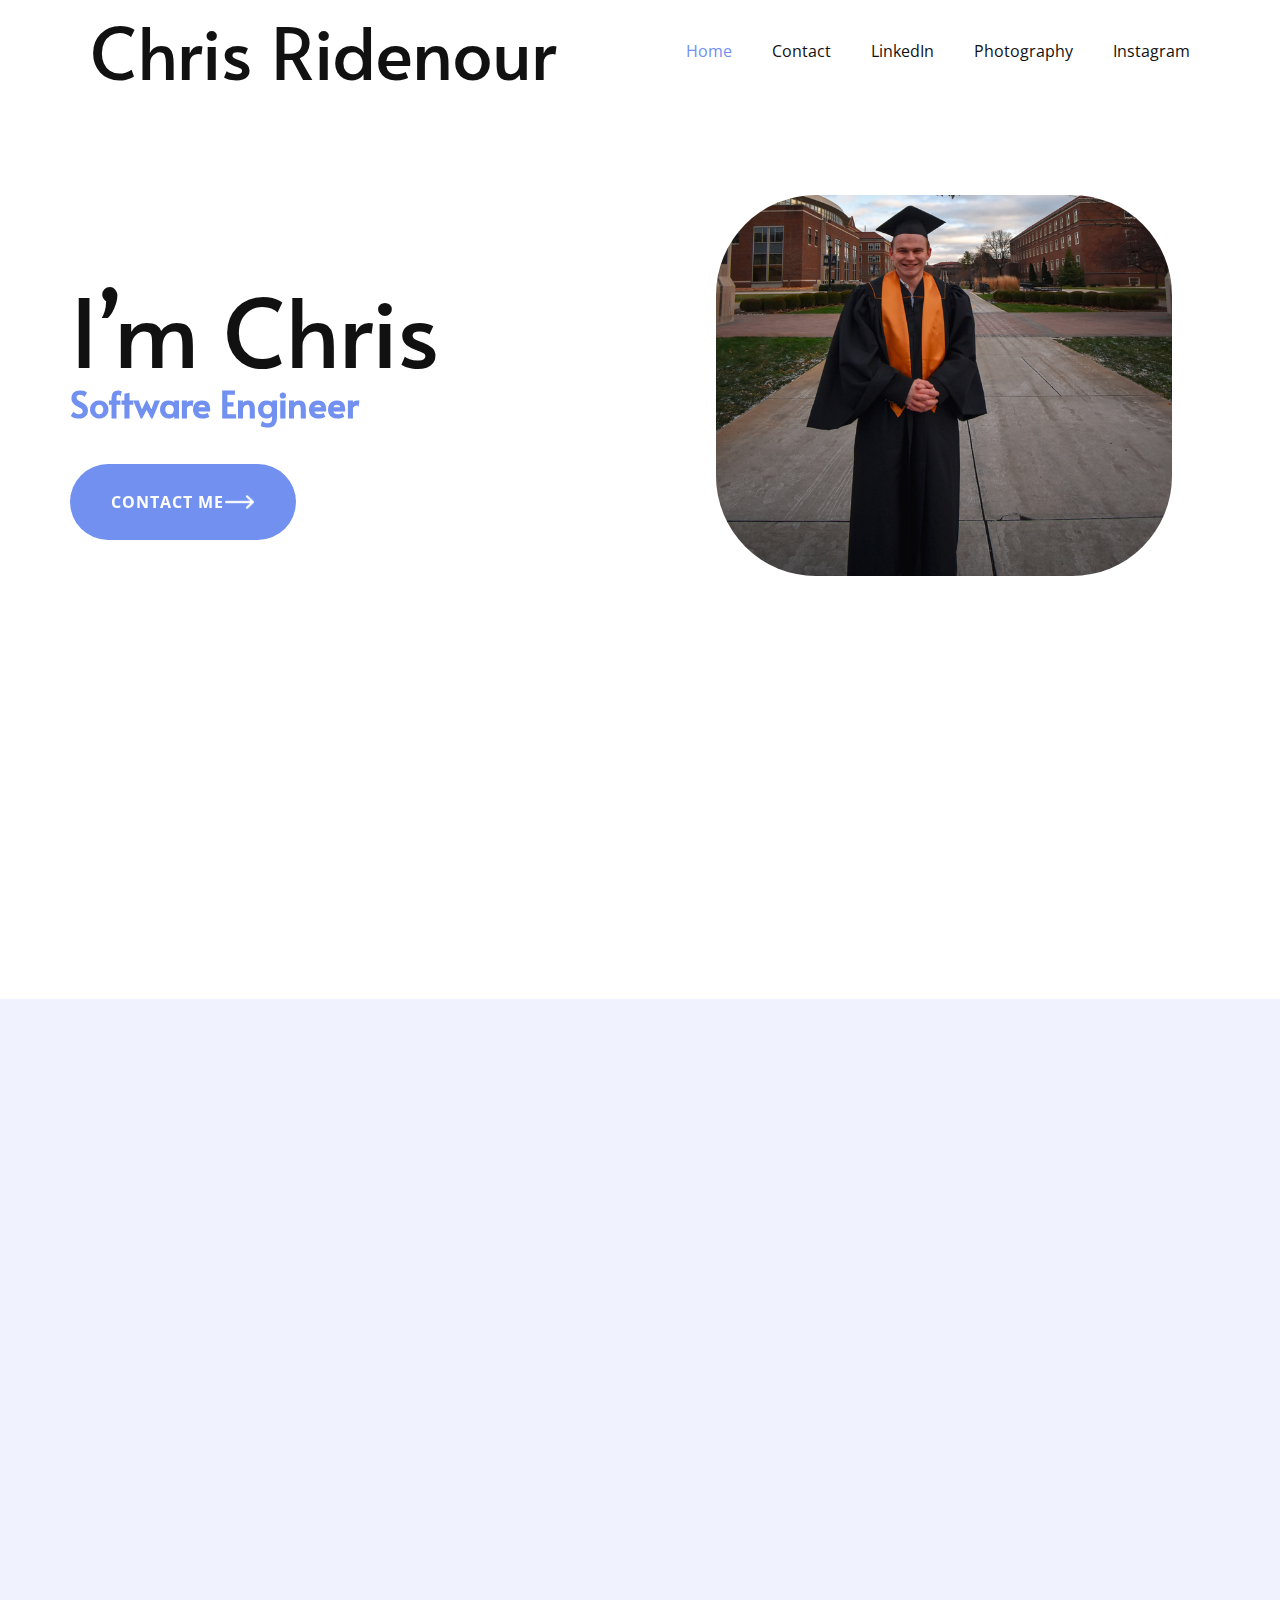
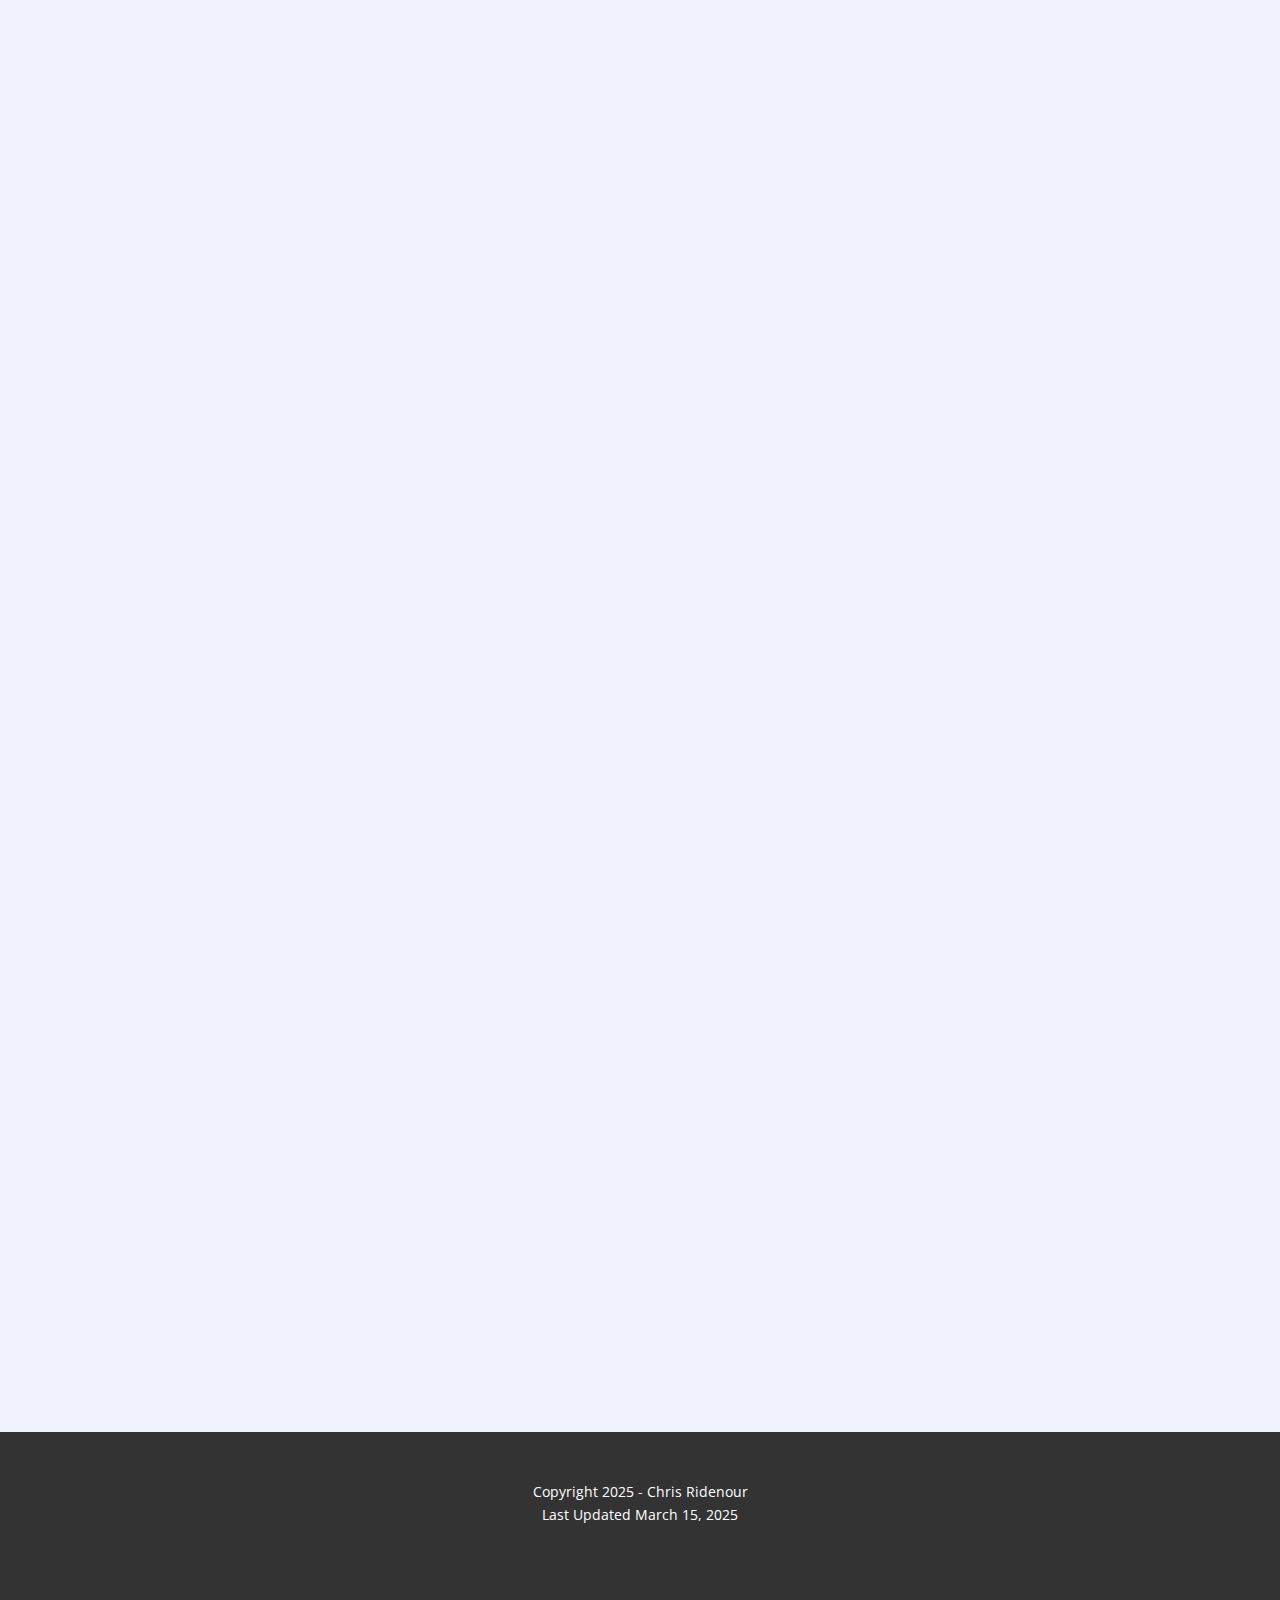
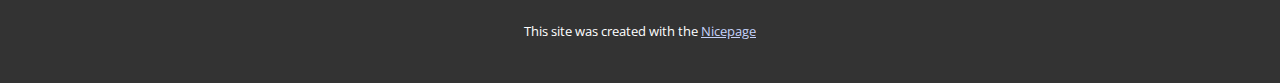
==== commit ff71facb: "Update to include other pages" ====
--- a/index.html
+++ b/index.html
@@ -39,7 +39,10 @@
           </div>
           <div class="u-custom-menu u-nav-container">
             <ul class="u-nav u-unstyled u-nav-1"><li class="u-nav-item"><a class="u-button-style u-nav-link u-text-active-palette-1-base u-text-hover-palette-2-base" href="./" style="padding: 10px 20px;">Home</a>
-</li><li class="u-nav-item"><a class="u-button-style u-nav-link u-text-active-palette-1-base u-text-hover-palette-2-base" href="mailto:christopher@christopherridenour.com?subject=%5BCRWEB%5D" style="padding: 10px 20px;">Contact Me</a>
+</li><li class="u-nav-item"><a class="u-button-style u-nav-link u-text-active-palette-1-base u-text-hover-palette-2-base" href="mailto:christopher@christopherridenour.com?subject=%5BCRWEB%5D" style="padding: 10px 20px;">Contact</a>
+</li><li class="u-nav-item"><a class="u-button-style u-nav-link u-text-active-palette-1-base u-text-hover-palette-2-base" href="https://www.linkedin.com/in/chrisjridenour/" style="padding: 10px 20px;">LinkedIn</a>
+</li><li class="u-nav-item"><a class="u-button-style u-nav-link u-text-active-palette-1-base u-text-hover-palette-2-base" href="https://www.instagram.com/cridenour.photo/" style="padding: 10px 20px;">Photography</a>
+</li><li class="u-nav-item"><a class="u-button-style u-nav-link u-text-active-palette-1-base u-text-hover-palette-2-base" href="https://www.instagram.com/chrisridenour_/" style="padding: 10px 20px;">Instagram</a>
 </li></ul>
           </div>
           <div class="u-custom-menu u-nav-container-collapse">
@@ -47,7 +50,10 @@
               <div class="u-inner-container-layout u-sidenav-overflow">
                 <div class="u-menu-close"></div>
                 <ul class="u-align-center u-nav u-popupmenu-items u-unstyled u-nav-2"><li class="u-nav-item"><a class="u-button-style u-nav-link" href="./">Home</a>
-</li><li class="u-nav-item"><a class="u-button-style u-nav-link" href="mailto:christopher@christopherridenour.com?subject=%5BCRWEB%5D">Contact Me</a>
+</li><li class="u-nav-item"><a class="u-button-style u-nav-link" href="mailto:christopher@christopherridenour.com?subject=%5BCRWEB%5D">Contact</a>
+</li><li class="u-nav-item"><a class="u-button-style u-nav-link" href="https://www.linkedin.com/in/chrisjridenour/">LinkedIn</a>
+</li><li class="u-nav-item"><a class="u-button-style u-nav-link" href="https://www.instagram.com/cridenour.photo/">Photography</a>
+</li><li class="u-nav-item"><a class="u-button-style u-nav-link" href="https://www.instagram.com/chrisridenour_/">Instagram</a>
 </li></ul>
               </div>
             </div>
